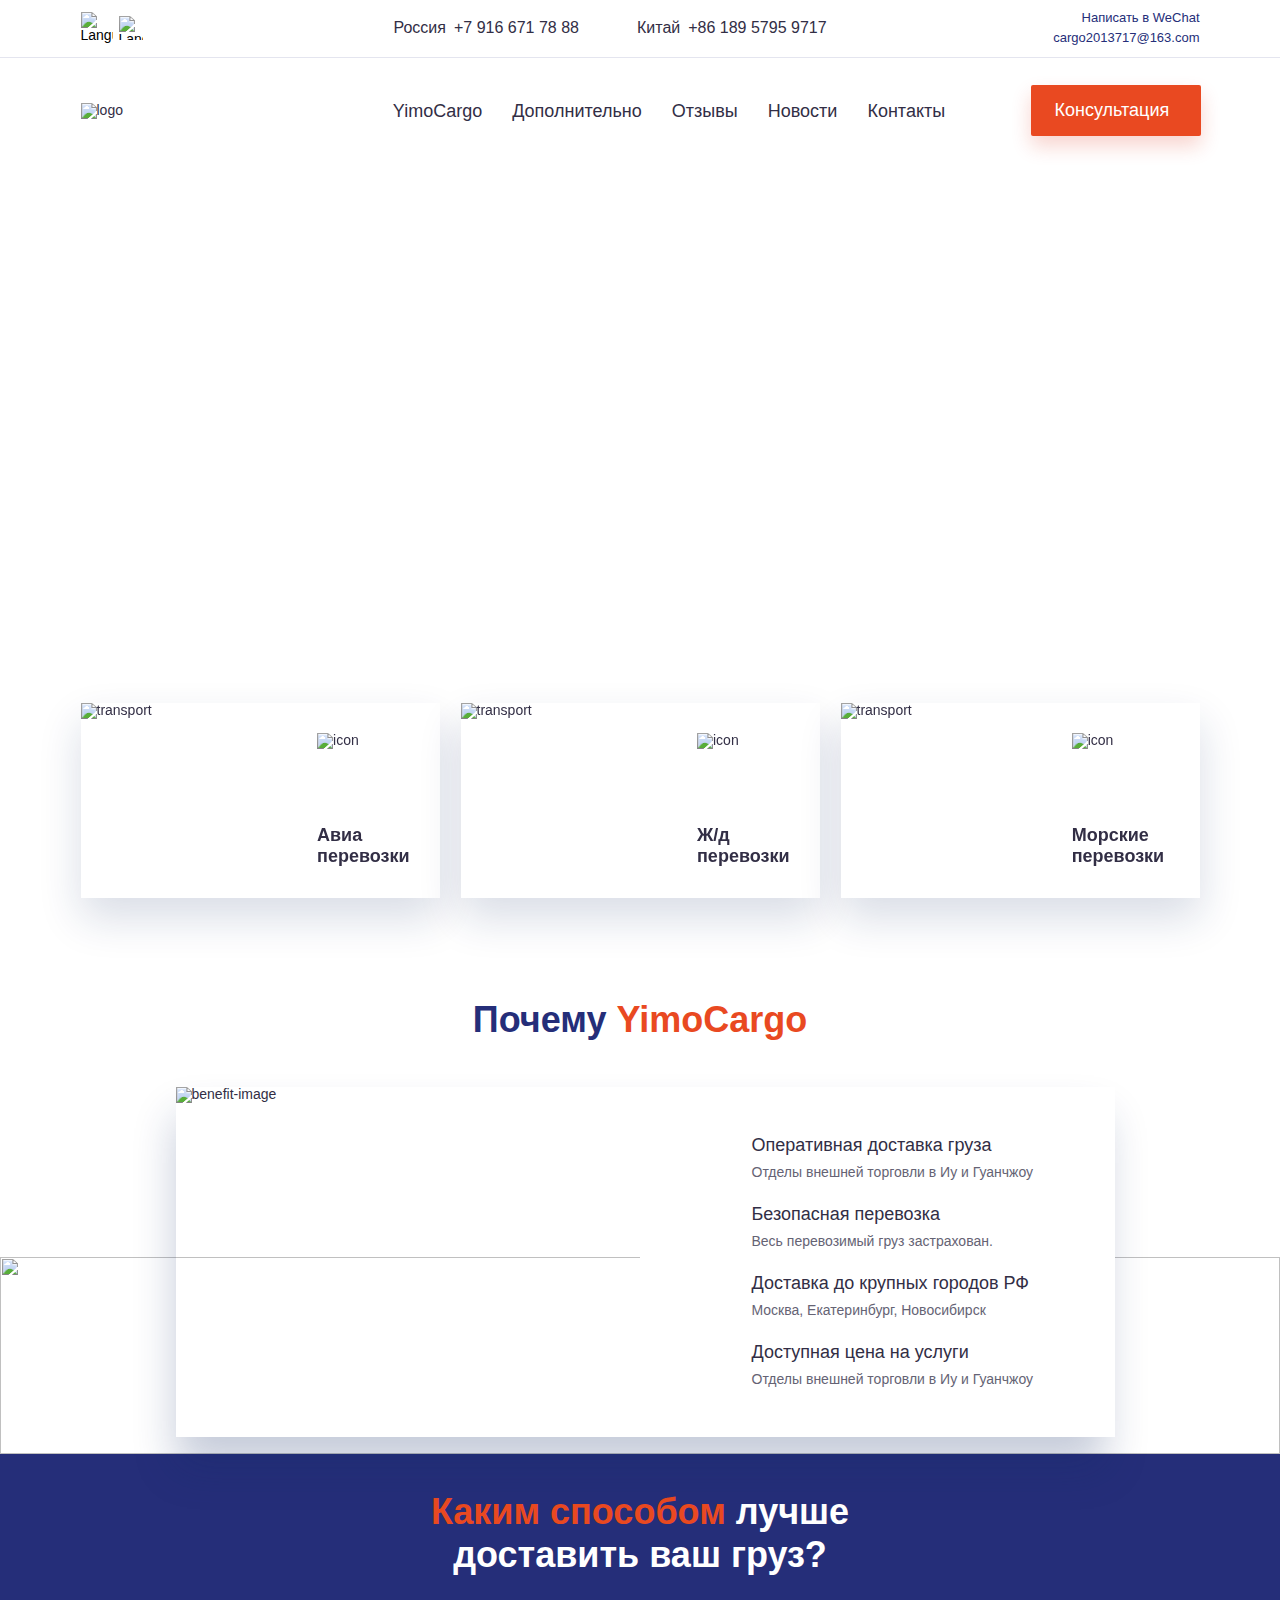
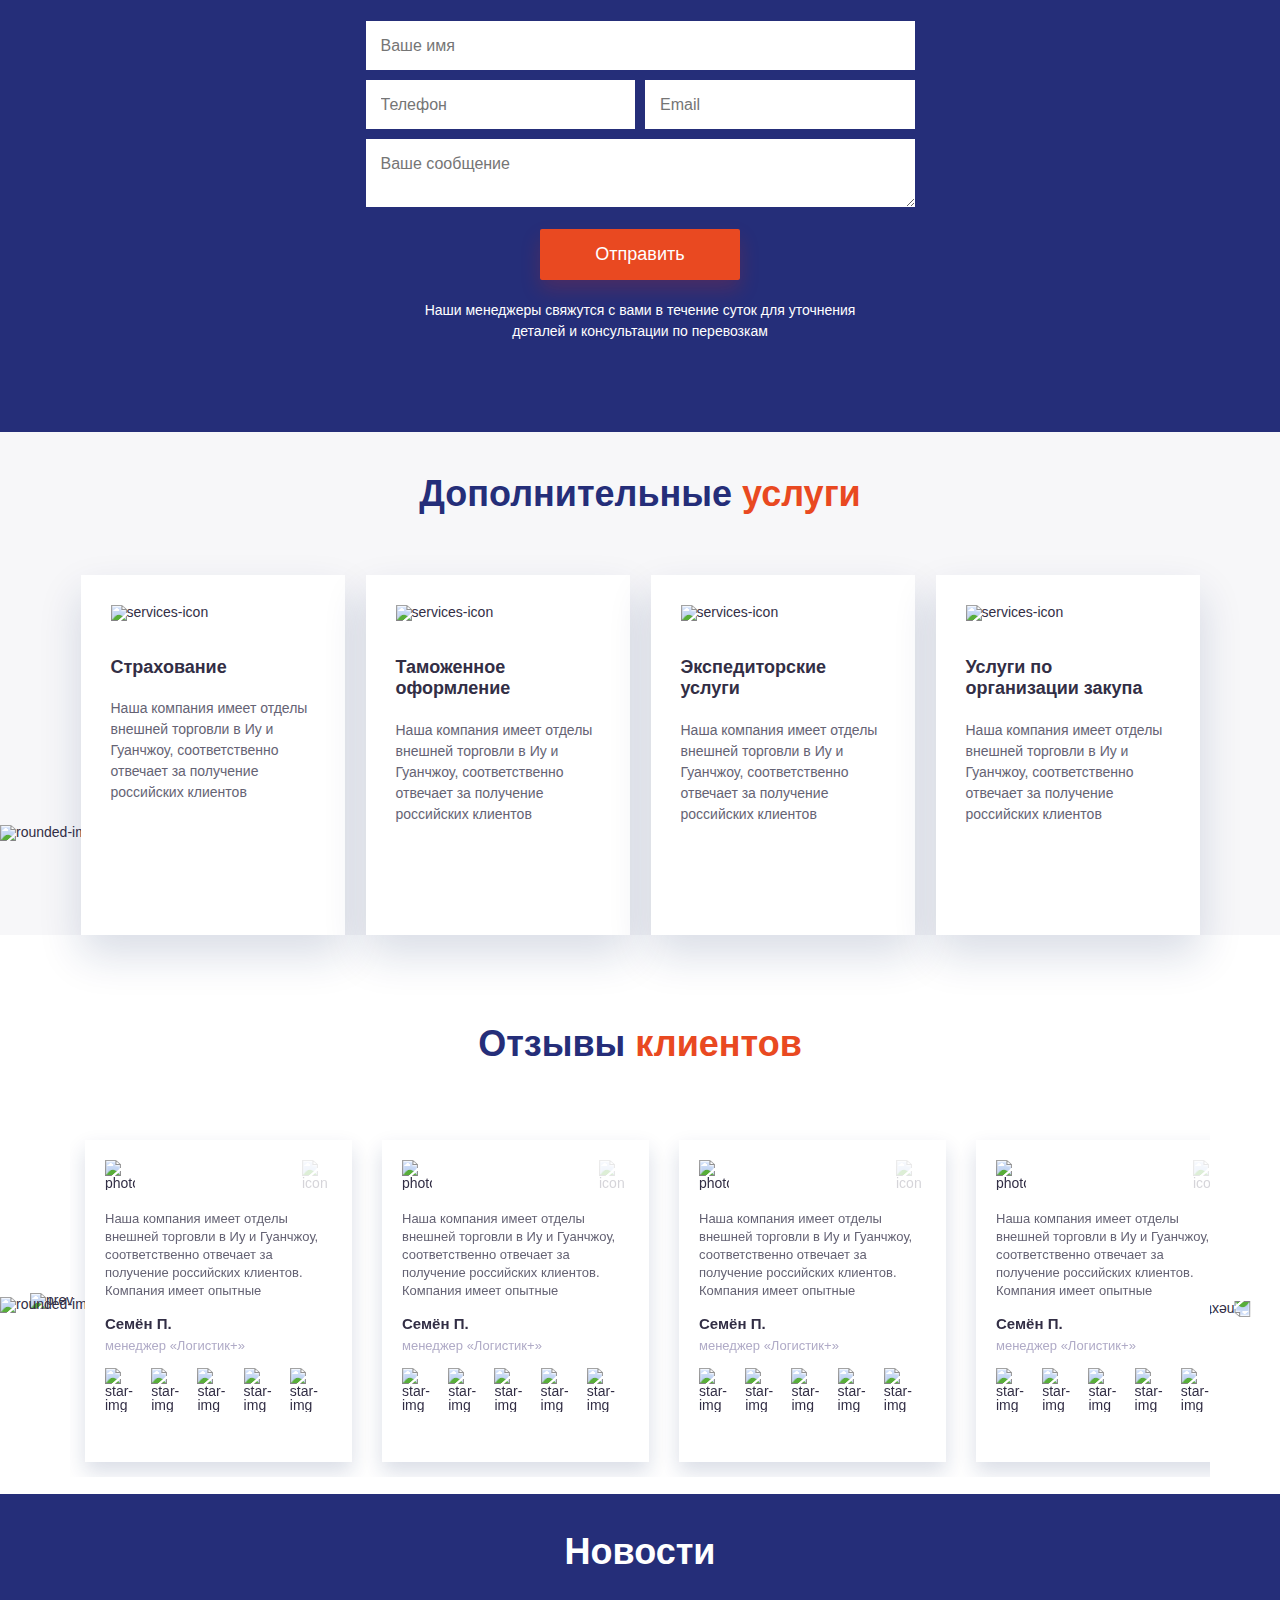
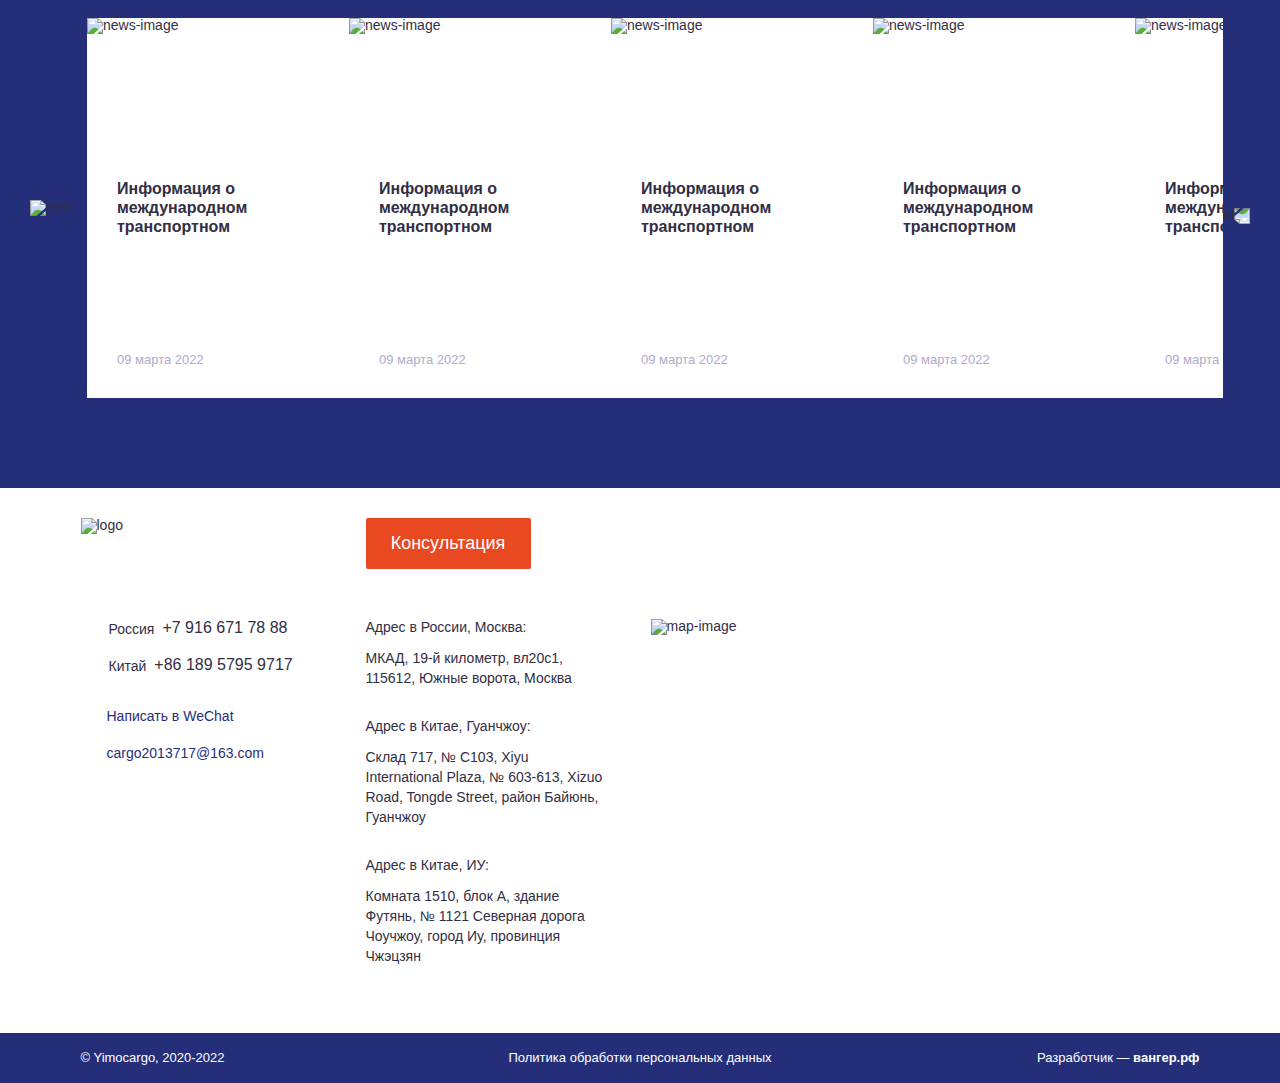
==== index.html @ d5c2e882 "structure" ====
<!DOCTYPE html>
<html lang="en">
 <head>
	<meta charset="UTF-8">
	<meta http-equiv="X-UA-Compatible" content="IE=edge">
	<meta name="viewport" content="width=device-width, initial-scale=1.0">
	<link rel="stylesheet" href="css/style.min.css?_v=20220323141257">
	<title>Главная</title>
</head>

<body>
	
	<div class="wrapper">
		  <header class="header" id="header">
    <div class="header__top">
      <div class="container">
        <div class="row align-items-center">
          <div class="col-lg-3 align-items-center">
            <div class="header__langs">
              <button class="header__lang active"><img src="img/header/russia.svg" alt="Language"></button>
              <button class="header__lang"><img src="img/header/china.svg" alt="Language"></button>
            </div>           
          </div>
          <div class="col-lg-6">
            <ul class="header__phone-list">
              <li class="header__phone-item">
                <div class="header__phone-title title_russia">Россия</div>
                <a href="tel:+79166717888" class="header__phone-link">+7 916 671 78 88</a>
              </li>
              <li class="header__phone-item">
                <div class="header__phone-title title_china">Китай</div>
                <a href="tel:+8618957959717" class="header__phone-link">+86 189 5795 9717</a>
              </li>
            </ul>
          </div>
          <div class="col-lg-3">
           <ul class="header__chat-list">
             <li class="header__chat-item wechat">
               <a href="#">Написать в WeChat</a>
             </li>
             <li class="header__chat-item mail">
              <a href="#">cargo2013717@163.com</a>
            </li>
           </ul>
          </div>
        </div>
      </div>
    </div> 
    <div class="header__bottom">
      <div class="container">
        <div class="row align-items-center">
          <div class="col-lg-3">
            <a href="#"><img src="img/header/Logo.svg" alt="logo"></a>
          </div>
          <div class="col-lg-7">
            <nav class="header__nav">
              <ul class="header__nav-list">
                <li class="header__nav-item">
                  <a href="#">YimoCargo</a>
                </li>
                <li class="header__nav-item">
                  <a href="#">Дополнительно</a>
                </li>
                <li class="header__nav-item">
                  <a href="#">Отзывы</a>
                </li>
                <li class="header__nav-item">
                  <a href="#">Новости</a>
                </li>
                <li class="header__nav-item">
                  <a href="#">Контакты</a>
                </li>
              </ul>
            </nav>
          </div>
          <div class="col-lg-2">            
            <button class="btn-reset btn header__btn" data-graph-path="modal-order">Консультация</button>
          </div>
        </div>
      </div>
    </div> 
  </header>

		<main>
			<!-- Intro -->
<section class="intro intro__slider" id="intro">
  <div class="swiper-wrapper">
    
    <div class="intro__slide swiper-slide"
      style="background: url('img/intro/intro-bg.png') no-repeat center center / cover;"><!-- SLIDE -->
      <div class="container">
        <div class="row">
          <div class="col-lg-8 offset-lg-1">
            <h1 class="intro__title">Международная компания Yimo</h1>
          </div>
        </div>
        <div class="row">
          <div class="col-lg-4 offset-lg-1">
            <ul class="intro__list">
              <li class="intro__item">
                Надёжная 100% доставка из Китая
              </li>
              <li class="intro__item">
                Планирование всех грузовых операций
              </li>
            </ul>
          </div>
          <div class="col-lg-4">
            <ul class="intro__list">
              <li class="intro__item">
                Логистика внутри
                Китая и России
              </li>
              <li class="intro__item">
                1000+ проверенных фабрик и поставщиков в КНР
              </li>
            </ul>
          </div>
        </div>      
      </div>
    </div><!-- /SLIDE -->

    <div class="intro__slide swiper-slide"
    style="background: url('img/intro/intro-bg.png') no-repeat center center / cover;"><!-- SLIDE -->
    <div class="container">
      <div class="row">
        <div class="col-lg-8 offset-lg-1">
          <h1 class="intro__title">Международная компания Yimo</h1>
        </div>
      </div>
      <div class="row">
        <div class="col-lg-4 offset-lg-1">
          <ul class="intro__list">
            <li class="intro__item">
              Надёжная 100% доставка из Китая
            </li>
            <li class="intro__item">
              Планирование всех грузовых операций
            </li>
          </ul>
        </div>
        <div class="col-lg-4">
          <ul class="intro__list">
            <li class="intro__item">
              Логистика внутри
              Китая и России
            </li>
            <li class="intro__item">
              1000+ проверенных фабрик и поставщиков в КНР
            </li>
          </ul>
        </div>
      </div>
    </div>    
  </div><!-- /SLIDE -->

  <div class="intro__slide swiper-slide"
  style="background: url('img/intro/intro-bg.png') no-repeat center center / cover;"><!-- SLIDE -->
  <div class="container">
    <div class="row">
      <div class="col-lg-8 offset-lg-1">
        <h1 class="intro__title">Международная компания Yimo</h1>
      </div>
    </div>
    <div class="row">
      <div class="col-lg-4 offset-lg-1">
        <ul class="intro__list">
          <li class="intro__item">
            Надёжная 100% доставка из Китая
          </li>
          <li class="intro__item">
            Планирование всех грузовых операций
          </li>
        </ul>
      </div>
      <div class="col-lg-4">
        <ul class="intro__list">
          <li class="intro__item">
            Логистика внутри
            Китая и России
          </li>
          <li class="intro__item">
            1000+ проверенных фабрик и поставщиков в КНР
          </li>
        </ul>
      </div>
    </div>
  </div>
</div><!-- /SLIDE -->

  </div>
  <div class="intro__pagination">
    <div class="container">
      <div class="row">
        <div class="col-lg-3 offset-lg-1">
          <div class="swiper-pagination"></div>
        </div>
      </div>
    </div>
  </div>
</section>
			<!-- Transport -->
<section class="transport" id="transport">
  <div class="container">
    <div class="row">
      <div class="col-lg-4">
        <div class="transport__card">
          <div class="transport__card-img"><picture><source srcset="img/transport/air1.webp" type="image/webp"><img src="img/transport/air1.png" alt="transport"></picture></div>
          <div class="transport__card-offer">
            <div class="transport__card-icon"><img src="img/transport/air.svg" alt="icon"></div>
            <h3 class="transport__card-title"> Авиа перевозки</h3>           
          </div>
        </div>
      </div>
      <div class="col-lg-4">
        <div class="transport__card">
          <div class="transport__card-img"><picture><source srcset="img/transport/train1.webp" type="image/webp"><img src="img/transport/train1.png" alt="transport"></picture></div>
          <div class="transport__card-offer">
            <div class="transport__card-icon"><img src="img/transport/train.svg" alt="icon"></div>
            <h3 class="transport__card-title"> Ж/д
              перевозки</h3>           
          </div>
        </div>
      </div>
      <div class="col-lg-4">
        <div class="transport__card">
          <div class="transport__card-img"><picture><source srcset="img/transport/ship1.webp" type="image/webp"><img src="img/transport/ship1.png" alt="transport"></picture></div>
          <div class="transport__card-offer">
            <div class="transport__card-icon"><img src="img/transport/ship.svg" alt="icon"></div>
            <h3 class="transport__card-title"> Морские
              перевозки</h3>           
          </div>
        </div>
      </div>
    </div>
  </div>
</section>
			<!-- Benefits -->
<section class="benefits" id="benefits">
  <div class="container">
    <div class="row text-center">
      <div class="col">
        <h2 class="benefits__title">Почему <span>YimoCargo</span></h2>
      </div>
    </div>
    <div class="row justify-content-center">
      <div class="col-lg-10">
        <div class="benefits__wrapper">
          <div class="row">
            <div class="col-lg-6"><picture><source srcset="img/benefits/benefit-image.webp" type="image/webp"><img src="img/benefits/benefit-image.png" alt="benefit-image"></picture></div>
            <div class="col-lg-6 bg-white">
              <ul class="benefits__list">
                <li class="benefits__item">
                  <div class="benefits__item-title">Оперативная доставка груза</div>
                  <div class="benefits__item-descr">Отделы внешней торговли в Иу и Гуанчжоу</div>
                </li>
                <li class="benefits__item">
                  <div class="benefits__item-title">Безопасная перевозка</div>
                  <div class="benefits__item-descr">Весь перевозимый груз застрахован.</div>
                </li>
                <li class="benefits__item">
                  <div class="benefits__item-title">Доставка до крупных городов РФ</div>
                  <div class="benefits__item-descr">Москва, Екатеринбург, Новосибирск</div>
                </li>
                 <li class="benefits__item">
                  <div class="benefits__item-title">Доступная цена на услуги</div>
                  <div class="benefits__item-descr">Отделы внешней торговли в Иу и Гуанчжоу</div>
                </li>
              </ul>
            </div>
          </div>
        </div>
      </div>
    </div>
  </div>
</section>
			<!-- Ways -->
<section class="ways" id="ways">
  <div class="container-fluid p-0">
    <div class="ways__bg-rounded"><picture><source srcset="img/ways/bg-rounded.webp" type="image/webp"><img src="img/ways/bg-rounded.png" alt=""></picture></div>
  </div>
  <div class="ways__wrapper">
    <div class="container">
      <div class="row justify-content-center text-center">
        <div class="col-lg-5">
          <h2 class="ways__title"><span>Каким способом </span>лучше
            доставить ваш груз?</h2>
        </div>
      </div>
      <div class="row justify-content-center">
        <div class="col-lg-6">
          <form class="ways__form">
            <div class="row">
              <div class="col-lg-12">
                <input type="text" placeholder="Ваше имя">
              </div>
            </div>
            <div class="row">
              <div class="col-lg-6 pr-5">
                <input type="tel" placeholder="Телефон">
              </div>
              <div class="col-lg-6 pl-5">
                <input type="email" placeholder="Email">
              </div>
            </div>
            <div class="row">
              <div class="col-12">
                <textarea name="ways__text" id="ways__text" cols="5" rows="2" placeholder="Ваше сообщение"></textarea>
              </div>
            </div>
            <div class="row justify-content-center text-center">
              <div class="col-lg-6">
                <button type="submit" class="btn ways__btn">Отправить</button>
              </div>
            </div>
            <div class="row justify-content-center text-center">
              <div class="col-lg-10">
                <p class="ways__text">
                  Наши менеджеры свяжутся с вами в течение суток
                  для уточнения деталей и консультации по перевозкам
                </p>
              </div>
            </div>
          </form>
        </div>
      </div>
    </div>
  </div>

</section>
			<!-- Services -->
<section class="services" id="services">
  <div class="container">
    <div class="row text-center">
      <div class="col-12">
        <h2 class="services__title">Дополнительные <span>услуги</span></h2>
      </div>
    </div>
    <div class="row services__cards">
      <div class="col-lg-3">
        <div class="services__item">
          <img src="img/services/serv-1.svg" alt="services-icon">
          <h3 class="services__item-title">Страхование</h3>
          <p class="services__item-text">Наша компания имеет отделы внешней торговли в Иу и Гуанчжоу, соответственно отвечает
            за получение российских клиентов</p>
        </div>
      </div>
      <div class="col-lg-3">
        <div class="services__item">
          <img src="img/services/serv-2.svg" alt="services-icon">
          <h3 class="services__item-title">Таможенное оформление</h3>
          <p class="services__item-text">Наша компания имеет отделы внешней торговли в Иу и Гуанчжоу, соответственно отвечает
            за получение российских клиентов</p>
        </div>
      </div>
      <div class="col-lg-3">
        <div class="services__item">
          <picture><source srcset="img/services/serv-3.webp" type="image/webp"><img src="img/services/serv-3.png" alt="services-icon"></picture>
          <h3 class="services__item-title">Экспедиторские услуги</h3>
          <p class="services__item-text">Наша компания имеет отделы внешней торговли в Иу и Гуанчжоу, соответственно отвечает
            за получение российских клиентов</p>
        </div>
      </div>
      <div class="col-lg-3">
        <div class="services__item">
          <img src="img/services/serv-4.svg" alt="services-icon">
          <h3 class="services__item-title">Услуги по организации закупа</h3>
          <p class="services__item-text">Наша компания имеет отделы внешней торговли в Иу и Гуанчжоу, соответственно отвечает
            за получение российских клиентов</p>
        </div>
      </div>
    </div>
  </div>
</section>
			<!-- Reviews -->
<section class="reviews" id="reviews">
  <div class="container-fluid p-0">
    <div class="reviews__bg-rounded"><picture><source srcset="img/reviews/bg-rounded.webp" type="image/webp"><img src="img/reviews/bg-rounded.png" alt="rounded-img"></picture></div>
  </div>
  <div class="reviews__wrapper">
    <div class="container">
      <div class="row justify-content-center text-center">
        <div class="col-12">
          <h2 class="reviews__title">Отзывы <span>клиентов</span></h2>
        </div>
      </div>
    </div>

    <!-- <div class="row"> -->
    <!-- <div class="col-lg-12"> -->
    <div class="reviews__slider-container">
      <div class="reviews__slider swiper">
        <div class="swiper-wrapper">
          <div class="reviews__slide-wrapper swiper-slide">
            <div class="reviews__slide">
              <!-- SLIDE -->
              <div class="reviews__person">
                <picture><source srcset="img/reviews/man.webp" type="image/webp"><img src="img/reviews/man.png" alt="photo"></picture>
                <img class="reviews__icon" src="img/reviews/reviews-icon.svg" alt="icon">
              </div>
              <p class="reviews__text">
                Наша компания имеет отделы внешней торговли в Иу и Гуанчжоу, соответственно отвечает за получение
                российских клиентов. Компания имеет опытные профессиональные команды, обладает сверхвысокой пропускной
                способностью для таможенной очистки, а также имеет офшорные склады в россии. наш отдел занимается
                планированием всего спектра грузовых решений, предоставление профессиональных экспедиторских
              </p>
              <div class="reviews__name">Семён П.</div>
              <div class="reviews__work">менеджер «Логистик+»</div>
              <div class="reviews__btn-wrapper">
                <div class="reviews__stars">
                  <div class="reviews__star"><img src="img/reviews/star.svg" alt="star-img"></div>
                  <div class="reviews__star"><img src="img/reviews/star.svg" alt="star-img"></div>
                  <div class="reviews__star"><img src="img/reviews/star.svg" alt="star-img"></div>
                  <div class="reviews__star"><img src="img/reviews/star.svg" alt="star-img"></div>
                  <div class="reviews__star"><img src="img/reviews/star.svg" alt="star-img"></div>
                </div>
                <a href="#" class="reviews__btn">Подробнее</a>
              </div>
            </div><!-- /SLIDE -->
          </div>
          <div class="reviews__slide-wrapper swiper-slide">
            <div class="reviews__slide">
              <!-- SLIDE -->
              <div class="reviews__person">
                <picture><source srcset="img/reviews/man.webp" type="image/webp"><img src="img/reviews/man.png" alt="photo"></picture>
                <img class="reviews__icon" src="img/reviews/reviews-icon.svg" alt="icon">
              </div>
              <p class="reviews__text">
                Наша компания имеет отделы внешней торговли в Иу и Гуанчжоу, соответственно отвечает за получение
                российских клиентов. Компания имеет опытные профессиональные команды, обладает сверхвысокой пропускной
                способностью для таможенной очистки, а также имеет офшорные склады в россии. наш отдел занимается
                планированием всего спектра грузовых решений, предоставление профессиональных экспедиторских
              </p>
              <div class="reviews__name">Семён П.</div>
              <div class="reviews__work">менеджер «Логистик+»</div>
              <div class="reviews__btn-wrapper">
                <div class="reviews__stars">
                  <div class="reviews__star"><img src="img/reviews/star.svg" alt="star-img"></div>
                  <div class="reviews__star"><img src="img/reviews/star.svg" alt="star-img"></div>
                  <div class="reviews__star"><img src="img/reviews/star.svg" alt="star-img"></div>
                  <div class="reviews__star"><img src="img/reviews/star.svg" alt="star-img"></div>
                  <div class="reviews__star"><img src="img/reviews/star.svg" alt="star-img"></div>
                </div>
                <a href="#" class="reviews__btn">Подробнее</a>
              </div>
            </div><!-- /SLIDE -->
          </div>
          <div class="reviews__slide-wrapper swiper-slide">
            <div class="reviews__slide">
              <!-- SLIDE -->
              <div class="reviews__person">
                <picture><source srcset="img/reviews/man.webp" type="image/webp"><img src="img/reviews/man.png" alt="photo"></picture>
                <img class="reviews__icon" src="img/reviews/reviews-icon.svg" alt="icon">
              </div>
              <p class="reviews__text">
                Наша компания имеет отделы внешней торговли в Иу и Гуанчжоу, соответственно отвечает за получение
                российских клиентов. Компания имеет опытные профессиональные команды, обладает сверхвысокой пропускной
                способностью для таможенной очистки, а также имеет офшорные склады в россии. наш отдел занимается
                планированием всего спектра грузовых решений, предоставление профессиональных экспедиторских
              </p>
              <div class="reviews__name">Семён П.</div>
              <div class="reviews__work">менеджер «Логистик+»</div>
              <div class="reviews__btn-wrapper">
                <div class="reviews__stars">
                  <div class="reviews__star"><img src="img/reviews/star.svg" alt="star-img"></div>
                  <div class="reviews__star"><img src="img/reviews/star.svg" alt="star-img"></div>
                  <div class="reviews__star"><img src="img/reviews/star.svg" alt="star-img"></div>
                  <div class="reviews__star"><img src="img/reviews/star.svg" alt="star-img"></div>
                  <div class="reviews__star"><img src="img/reviews/star.svg" alt="star-img"></div>
                </div>
                <a href="#" class="reviews__btn">Подробнее</a>
              </div>
            </div><!-- /SLIDE -->
          </div>
          <div class="reviews__slide-wrapper swiper-slide">
            <div class="reviews__slide ">
              <!-- SLIDE -->
              <div class="reviews__person">
                <picture><source srcset="img/reviews/man.webp" type="image/webp"><img src="img/reviews/man.png" alt="photo"></picture>
                <img class="reviews__icon" src="img/reviews/reviews-icon.svg" alt="icon">
              </div>
              <p class="reviews__text">
                Наша компания имеет отделы внешней торговли в Иу и Гуанчжоу, соответственно отвечает за получение
                российских клиентов. Компания имеет опытные профессиональные команды, обладает сверхвысокой пропускной
                способностью для таможенной очистки, а также имеет офшорные склады в россии. наш отдел занимается
                планированием всего спектра грузовых решений, предоставление профессиональных экспедиторских
              </p>
              <div class="reviews__name">Семён П.</div>
              <div class="reviews__work">менеджер «Логистик+»</div>
              <div class="reviews__btn-wrapper">
                <div class="reviews__stars">
                  <div class="reviews__star"><img src="img/reviews/star.svg" alt="star-img"></div>
                  <div class="reviews__star"><img src="img/reviews/star.svg" alt="star-img"></div>
                  <div class="reviews__star"><img src="img/reviews/star.svg" alt="star-img"></div>
                  <div class="reviews__star"><img src="img/reviews/star.svg" alt="star-img"></div>
                  <div class="reviews__star"><img src="img/reviews/star.svg" alt="star-img"></div>
                </div>
                <a href="#" class="reviews__btn">Подробнее</a>
              </div>
            </div><!-- /SLIDE -->
          </div>
          <div class="reviews__slide-wrapper swiper-slide">
            <div class="reviews__slide">
              <!-- SLIDE -->
              <div class="reviews__person">
                <picture><source srcset="img/reviews/man.webp" type="image/webp"><img src="img/reviews/man.png" alt="photo"></picture>
                <img class="reviews__icon" src="img/reviews/reviews-icon.svg" alt="icon">
              </div>
              <p class="reviews__text">
                Наша компания имеет отделы внешней торговли в Иу и Гуанчжоу, соответственно отвечает за получение
                российских клиентов. Компания имеет опытные профессиональные команды, обладает сверхвысокой пропускной
                способностью для таможенной очистки, а также имеет офшорные склады в россии. наш отдел занимается
                планированием всего спектра грузовых решений, предоставление профессиональных экспедиторских
              </p>
              <div class="reviews__name">Семён П.</div>
              <div class="reviews__work">менеджер «Логистик+»</div>
              <div class="reviews__btn-wrapper">
                <div class="reviews__stars">
                  <div class="reviews__star"><img src="img/reviews/star.svg" alt="star-img"></div>
                  <div class="reviews__star"><img src="img/reviews/star.svg" alt="star-img"></div>
                  <div class="reviews__star"><img src="img/reviews/star.svg" alt="star-img"></div>
                  <div class="reviews__star"><img src="img/reviews/star.svg" alt="star-img"></div>
                  <div class="reviews__star"><img src="img/reviews/star.svg" alt="star-img"></div>
                </div>
                <a href="#" class="reviews__btn">Подробнее</a>
              </div>
            </div><!-- /SLIDE -->
          </div>
          <div class="reviews__slide-wrapper swiper-slide">
            <div class="reviews__slide">
              <!-- SLIDE -->
              <div class="reviews__person">
                <picture><source srcset="img/reviews/man.webp" type="image/webp"><img src="img/reviews/man.png" alt="photo"></picture>
                <img class="reviews__icon" src="img/reviews/reviews-icon.svg" alt="icon">
              </div>
              <p class="reviews__text">
                Наша компания имеет отделы внешней торговли в Иу и Гуанчжоу, соответственно отвечает за получение
                российских клиентов. Компания имеет опытные профессиональные команды, обладает сверхвысокой пропускной
                способностью для таможенной очистки, а также имеет офшорные склады в россии. наш отдел занимается
                планированием всего спектра грузовых решений, предоставление профессиональных экспедиторских
              </p>
              <div class="reviews__name">Семён П.</div>
              <div class="reviews__work">менеджер «Логистик+»</div>
              <div class="reviews__btn-wrapper">
                <div class="reviews__stars">
                  <div class="reviews__star"><img src="img/reviews/star.svg" alt="star-img"></div>
                  <div class="reviews__star"><img src="img/reviews/star.svg" alt="star-img"></div>
                  <div class="reviews__star"><img src="img/reviews/star.svg" alt="star-img"></div>
                  <div class="reviews__star"><img src="img/reviews/star.svg" alt="star-img"></div>
                  <div class="reviews__star"><img src="img/reviews/star.svg" alt="star-img"></div>
                </div>
                <a href="#" class="reviews__btn">Подробнее</a>
              </div>
            </div><!-- /SLIDE -->
          </div>
        </div>
      </div>
      <div class="reviews-button-prev reviews__btn-nav"><img src="img/reviews/btn-prev.svg" alt="prev"></div>
      <div class="reviews-button-next reviews__btn-nav"><img src="img/reviews/btn-prev.svg" alt="next"></div>
    </div>
    <!-- </div> -->
    <!-- </div> -->
  </div><!-- reviews__wrapper-->
</section>
			<!-- News -->
<div class="news" id="news">
  <div class="container-fluid p-0">
    <div class="news__bg-rounded"><picture><source srcset="img/ways/bg-rounded.webp" type="image/webp"><img src="img/ways/bg-rounded.png" alt="rounded-img"></picture></div>
  </div>
  <div class="news__wrapper">
    <div class="container">
      <div class="row justify-content-center text-center">
        <div class="col-12">
          <h2 class="news__title">Новости</h2>
        </div>
      </div>
    </div>

    <!-- SLIDER-NEWS -->
    <div class="news__slider-container">
      <div class="news__slider swiper">
        <div class="swiper-wrapper">

          <div class="news__slide swiper-slide">
            <!-- SLIDE -->
            <div class="news__slide-img">
              <picture><source srcset="img/news/news-image.webp" type="image/webp"><img src="img/news/news-image.jpg" alt="news-image"></picture>
            </div>
            <div class="news__slide-offer">
              <div class="news__slide-title">
                Информация о международном транспортном
              </div>
              <p class="news__slide-text">
                Наша компания имеет отделы внешней торговли в Иу и Гуанчжоу, соответственно отвечает за получение
                российских клиентов
              </p>
              <div class="news__slide-inner">
                <div class="news__slide-date">09 марта 2022</div>
                <a class="news__slide-link" href="#">Читать далее >></a>
              </div>
            </div>
          </div><!-- /SLIDE -->
          <div class="news__slide swiper-slide">
            <!-- SLIDE -->
            <div class="news__slide-img">
              <picture><source srcset="img/news/news-image.webp" type="image/webp"><img src="img/news/news-image.jpg" alt="news-image"></picture>
            </div>
            <div class="news__slide-offer">
              <div class="news__slide-title">
                Информация о международном транспортном
              </div>
              <p class="news__slide-text">
                Наша компания имеет отделы внешней торговли в Иу и Гуанчжоу, соответственно отвечает за получение
                российских клиентов
              </p>
              <div class="news__slide-inner">
                <div class="news__slide-date">09 марта 2022</div>
                <a class="news__slide-link" href="#">Читать далее >></a>
              </div>
            </div>
          </div><!-- /SLIDE -->
          <div class="news__slide swiper-slide">
            <!-- SLIDE -->
            <div class="news__slide-img">
              <picture><source srcset="img/news/news-image.webp" type="image/webp"><img src="img/news/news-image.jpg" alt="news-image"></picture>
            </div>
            <div class="news__slide-offer">
              <div class="news__slide-title">
                Информация о международном транспортном
              </div>
              <p class="news__slide-text">
                Наша компания имеет отделы внешней торговли в Иу и Гуанчжоу, соответственно отвечает за получение
                российских клиентов
              </p>
              <div class="news__slide-inner">
                <div class="news__slide-date">09 марта 2022</div>
                <a class="news__slide-link" href="#">Читать далее >></a>
              </div>
            </div>
          </div><!-- /SLIDE -->
          <div class="news__slide swiper-slide">
            <!-- SLIDE -->
            <div class="news__slide-img">
              <picture><source srcset="img/news/news-image.webp" type="image/webp"><img src="img/news/news-image.jpg" alt="news-image"></picture>
            </div>
            <div class="news__slide-offer">
              <div class="news__slide-title">
                Информация о международном транспортном
              </div>
              <p class="news__slide-text">
                Наша компания имеет отделы внешней торговли в Иу и Гуанчжоу, соответственно отвечает за получение
                российских клиентов
              </p>
              <div class="news__slide-inner">
                <div class="news__slide-date">09 марта 2022</div>
                <a class="news__slide-link" href="#">Читать далее >></a>
              </div>
            </div>
          </div><!-- /SLIDE -->
          <div class="news__slide swiper-slide">
            <!-- SLIDE -->
            <div class="news__slide-img">
              <picture><source srcset="img/news/news-image.webp" type="image/webp"><img src="img/news/news-image.jpg" alt="news-image"></picture>
            </div>
            <div class="news__slide-offer">
              <div class="news__slide-title">
                Информация о международном транспортном
              </div>
              <p class="news__slide-text">
                Наша компания имеет отделы внешней торговли в Иу и Гуанчжоу, соответственно отвечает за получение
                российских клиентов
              </p>
              <div class="news__slide-inner">
                <div class="news__slide-date">09 марта 2022</div>
                <a class="news__slide-link" href="#">Читать далее >></a>
              </div>
            </div>
          </div><!-- /SLIDE -->
        </div>
      </div>
      <div class="news-button-next news__btn-nav"><img src="img/news/arrow-left.svg" alt="prev"></div>
      <div class="news-button-prev news__btn-nav"><img src="img/news/arrow-left.svg" alt="next"></div>
    </div>
  </div>
</div>
			<!-- Contacts -->
<section class="contacts" id="contacts">
  <div class="container">
    <div class="contacts__top">
      <div class="row">
        <div class="col-lg-3">
          <a href="#"><img src="img/header/Logo.svg" alt="logo"></a>
        </div>
        <div class="col-lg-9">         
          <button class="btn-reset btn contacts__btn" data-graph-path="modal-order">Консультация</button>
        </div>
      </div>
    </div>
    <div class="contacts__bottom">
      <div class="row">
        <div class="col-lg-3">
          <ul class="contacts__phone-list">
            <li class="contacts__phone-item">
              <div class="contacts__phone-title title_russia">Россия</div>
              <a href="tel:+79166717888" class="contacts__phone-link">+7 916 671 78 88</a>
            </li>
            <li class="contacts__phone-item">
              <div class="contacts__phone-title title_china">Китай</div>
              <a href="tel:+8618957959717" class="contacts__phone-link">+86 189 5795 9717</a>
            </li>
          </ul>
          <ul class="contacts__chat-list">
            <li class="contacts__chat-item wechat">
              <a href="#">Написать в WeChat</a>
            </li>
            <li class="contacts__chat-item mail">
             <a href="#">cargo2013717@163.com</a>
           </li>
          </ul>
        </div>
        <div class="col-lg-3">
          <ul class="contacts__adress-list">
            <li class="contacts__adress-item">
              <div class="contacts__adress-title">
                Адрес в России, Москва:
              </div>
              <p class="contacts__adress-text">
                МКАД, 19-й километр, вл20с1, 115612, Южные ворота, Москва
              </p>
            </li>
            <li class="contacts__adress-item">
              <div class="contacts__adress-title">
                Адрес в Китае, Гуанчжоу:
              </div>
              <p class="contacts__adress-text">
                Склад 717, № C103, Xiyu International Plaza, № 603-613, Xizuo Road, Tongde Street, район Байюнь, Гуанчжоу
              </p>
            </li>
            <li class="contacts__adress-item">
              <div class="contacts__adress-title">
                Адрес в Китае, ИУ:
              </div>
              <p class="contacts__adress-text">
                Комната 1510, блок А, здание Футянь, № 1121 Северная дорога Чоучжоу, город Иу, провинция Чжэцзян
              </p>
            </li>
          </ul>
        </div>
        <div class="col-lg-6">
          <picture><source srcset="img/contacts/map-img.webp" type="image/webp"><img src="img/contacts/map-img.png" alt="map-image" class="contacts__map"></picture>
        </div>
      </div>
    </div>
  </div>
</section>
		</main>
		<!-- Footer -->
<footer class="footer" id="footer">
  <div class="container">
    <div class="row">
      <div class="col-lg-3">
        <div class="footer__copyright">
          © Yimocargo, 2020-2022
        </div>
      </div>
      <div class="col-lg-6 text-center">
        <div class="footer__politics">Политика обработки персональных данных</div>
      </div>
      <div class="col-lg-3 text-end">
        <div class="footer__develop">Разработчик — <span>вангер.рф</span></div>
      </div>
    </div>
  </div>
</footer>
		<!-- Modal -->
<div class="graph-modal">
  <div class="graph-modal__container" role="dialog" aria-modal="true" data-graph-target="modal-order">
    <button class="btn-reset graph-modal__close" aria-label="Закрыть модальное окно"></button>
    <div class="graph-modal__content">
      <div class="graph-modal__title">
        Оставить заявку
      </div>
      <div class="graph-modal__input-wrapper name">
        <label for="modal-name">Ваше имя</label>
        <input type="text" id="modal-name">
      </div>
      <div class="graph-modal__input-wrapper phone">
        <label for="modal-phone">Ваш номер телефона</label>
        <input type="number" id="modal-phone">
      </div>
      <div class="graph-modal__input-wrapper email">
        <label for="modal-mail">Ваш e-mail</label>
        <input type="email" id="modal-mail">
      </div>   
       <div class="graph-modal__input-wrapper">
        <label for="modal__textarea">Комментарий</label>
         <textarea name="graph-textarea" id="modal__textarea" cols="30" rows="4" placeholder="Укажите здесь информацию о желаемой дате и времени звонка"></textarea>
       </div>
      <button class="graph-modal__btn btn btn_graph">Отправить заявку</button>     
    </div>
  </div>
</div>
	</div>

	<script src="js/app.min.js?_v=20220323141257"></script>
</body>

</html>
---- css/style.min.css ----
@charset "UTF-8";@font-face{font-family:swiper-icons;src:url("data:application/font-woff;charset=utf-8;base64, [base64]//wADZ2x5ZgAAAywAAADMAAAD2MHtryVoZWFkAAABbAAAADAAAAA2E2+eoWhoZWEAAAGcAAAAHwAAACQC9gDzaG10eAAAAigAAAAZAAAArgJkABFsb2NhAAAC0AAAAFoAAABaFQAUGG1heHAAAAG8AAAAHwAAACAAcABAbmFtZQAAA/gAAAE5AAACXvFdBwlwb3N0AAAFNAAAAGIAAACE5s74hXjaY2BkYGAAYpf5Hu/j+W2+MnAzMYDAzaX6QjD6/4//Bxj5GA8AuRwMYGkAPywL13jaY2BkYGA88P8Agx4j+/8fQDYfA1AEBWgDAIB2BOoAeNpjYGRgYNBh4GdgYgABEMnIABJzYNADCQAACWgAsQB42mNgYfzCOIGBlYGB0YcxjYGBwR1Kf2WQZGhhYGBiYGVmgAFGBiQQkOaawtDAoMBQxXjg/wEGPcYDDA4wNUA2CCgwsAAAO4EL6gAAeNpj2M0gyAACqxgGNWBkZ2D4/wMA+xkDdgAAAHjaY2BgYGaAYBkGRgYQiAHyGMF8FgYHIM3DwMHABGQrMOgyWDLEM1T9/w8UBfEMgLzE////P/5//f/V/xv+r4eaAAeMbAxwIUYmIMHEgKYAYjUcsDAwsLKxc3BycfPw8jEQA/[base64]/uznmfPFBNODM2K7MTQ45YEAZqGP81AmGGcF3iPqOop0r1SPTaTbVkfUe4HXj97wYE+yNwWYxwWu4v1ugWHgo3S1XdZEVqWM7ET0cfnLGxWfkgR42o2PvWrDMBSFj/IHLaF0zKjRgdiVMwScNRAoWUoH78Y2icB/yIY09An6AH2Bdu/UB+yxopYshQiEvnvu0dURgDt8QeC8PDw7Fpji3fEA4z/PEJ6YOB5hKh4dj3EvXhxPqH/SKUY3rJ7srZ4FZnh1PMAtPhwP6fl2PMJMPDgeQ4rY8YT6Gzao0eAEA409DuggmTnFnOcSCiEiLMgxCiTI6Cq5DZUd3Qmp10vO0LaLTd2cjN4fOumlc7lUYbSQcZFkutRG7g6JKZKy0RmdLY680CDnEJ+UMkpFFe1RN7nxdVpXrC4aTtnaurOnYercZg2YVmLN/d/gczfEimrE/fs/bOuq29Zmn8tloORaXgZgGa78yO9/cnXm2BpaGvq25Dv9S4E9+5SIc9PqupJKhYFSSl47+Qcr1mYNAAAAeNptw0cKwkAAAMDZJA8Q7OUJvkLsPfZ6zFVERPy8qHh2YER+3i/BP83vIBLLySsoKimrqKqpa2hp6+jq6RsYGhmbmJqZSy0sraxtbO3sHRydnEMU4uR6yx7JJXveP7WrDycAAAAAAAH//wACeNpjYGRgYOABYhkgZgJCZgZNBkYGLQZtIJsFLMYAAAw3ALgAeNolizEKgDAQBCchRbC2sFER0YD6qVQiBCv/H9ezGI6Z5XBAw8CBK/m5iQQVauVbXLnOrMZv2oLdKFa8Pjuru2hJzGabmOSLzNMzvutpB3N42mNgZGBg4GKQYzBhYMxJLMlj4GBgAYow/P/PAJJhLM6sSoWKfWCAAwDAjgbRAAB42mNgYGBkAIIbCZo5IPrmUn0hGA0AO8EFTQAA");font-weight:400;font-style:normal}:root{--swiper-theme-color:#007aff}.swiper{margin-left:auto;margin-right:auto;position:relative;overflow:hidden;list-style:none;padding:0;z-index:1}.swiper-vertical>.swiper-wrapper{-webkit-box-orient:vertical;-webkit-box-direction:normal;-ms-flex-direction:column;flex-direction:column}.swiper-wrapper{position:relative;width:100%;height:100%;z-index:1;display:-webkit-box;display:-ms-flexbox;display:flex;-webkit-transition-property:-webkit-transform;transition-property:-webkit-transform;-o-transition-property:transform;transition-property:transform;transition-property:transform,-webkit-transform;-webkit-box-sizing:content-box;box-sizing:content-box}.swiper-android .swiper-slide,.swiper-wrapper{-webkit-transform:translate3d(0,0,0);transform:translate3d(0,0,0)}.swiper-pointer-events{-ms-touch-action:pan-y;touch-action:pan-y}.swiper-pointer-events.swiper-vertical{-ms-touch-action:pan-x;touch-action:pan-x}.swiper-slide{-ms-flex-negative:0;flex-shrink:0;width:100%;height:100%;position:relative;-webkit-transition-property:-webkit-transform;transition-property:-webkit-transform;-o-transition-property:transform;transition-property:transform;transition-property:transform,-webkit-transform}.swiper-slide-invisible-blank{visibility:hidden}.swiper-autoheight,.swiper-autoheight .swiper-slide{height:auto}.swiper-autoheight .swiper-wrapper{-webkit-box-align:start;-ms-flex-align:start;align-items:flex-start;-webkit-transition-property:height,-webkit-transform;transition-property:height,-webkit-transform;-o-transition-property:transform,height;transition-property:transform,height;transition-property:transform,height,-webkit-transform}.swiper-backface-hidden .swiper-slide{-webkit-transform:translateZ(0);transform:translateZ(0);-webkit-backface-visibility:hidden;backface-visibility:hidden}.swiper-3d,.swiper-3d.swiper-css-mode .swiper-wrapper{-webkit-perspective:1200px;perspective:1200px}.swiper-3d .swiper-cube-shadow,.swiper-3d .swiper-slide,.swiper-3d .swiper-slide-shadow,.swiper-3d .swiper-slide-shadow-bottom,.swiper-3d .swiper-slide-shadow-left,.swiper-3d .swiper-slide-shadow-right,.swiper-3d .swiper-slide-shadow-top,.swiper-3d .swiper-wrapper{-webkit-transform-style:preserve-3d;transform-style:preserve-3d}.swiper-3d .swiper-slide-shadow,.swiper-3d .swiper-slide-shadow-bottom,.swiper-3d .swiper-slide-shadow-left,.swiper-3d .swiper-slide-shadow-right,.swiper-3d .swiper-slide-shadow-top{position:absolute;left:0;top:0;width:100%;height:100%;pointer-events:none;z-index:10}.swiper-3d .swiper-slide-shadow{background:rgba(0,0,0,.15)}.swiper-3d .swiper-slide-shadow-left{background-image:-webkit-gradient(linear,right top,left top,from(rgba(0,0,0,.5)),to(rgba(0,0,0,0)));background-image:-o-linear-gradient(right,rgba(0,0,0,.5),rgba(0,0,0,0));background-image:linear-gradient(to left,rgba(0,0,0,.5),rgba(0,0,0,0))}.swiper-3d .swiper-slide-shadow-right{background-image:-webkit-gradient(linear,left top,right top,from(rgba(0,0,0,.5)),to(rgba(0,0,0,0)));background-image:-o-linear-gradient(left,rgba(0,0,0,.5),rgba(0,0,0,0));background-image:linear-gradient(to right,rgba(0,0,0,.5),rgba(0,0,0,0))}.swiper-3d .swiper-slide-shadow-top{background-image:-webkit-gradient(linear,left bottom,left top,from(rgba(0,0,0,.5)),to(rgba(0,0,0,0)));background-image:-o-linear-gradient(bottom,rgba(0,0,0,.5),rgba(0,0,0,0));background-image:linear-gradient(to top,rgba(0,0,0,.5),rgba(0,0,0,0))}.swiper-3d .swiper-slide-shadow-bottom{background-image:-webkit-gradient(linear,left top,left bottom,from(rgba(0,0,0,.5)),to(rgba(0,0,0,0)));background-image:-o-linear-gradient(top,rgba(0,0,0,.5),rgba(0,0,0,0));background-image:linear-gradient(to bottom,rgba(0,0,0,.5),rgba(0,0,0,0))}.swiper-css-mode>.swiper-wrapper{overflow:auto;scrollbar-width:none;-ms-overflow-style:none}.swiper-css-mode>.swiper-wrapper::-webkit-scrollbar{display:none}.swiper-css-mode>.swiper-wrapper>.swiper-slide{scroll-snap-align:start start}.swiper-horizontal.swiper-css-mode>.swiper-wrapper{-ms-scroll-snap-type:x mandatory;scroll-snap-type:x mandatory}.swiper-vertical.swiper-css-mode>.swiper-wrapper{-ms-scroll-snap-type:y mandatory;scroll-snap-type:y mandatory}.swiper-centered>.swiper-wrapper::before{content:"";-ms-flex-negative:0;flex-shrink:0;-webkit-box-ordinal-group:10000;-ms-flex-order:9999;order:9999}.swiper-centered.swiper-horizontal>.swiper-wrapper>.swiper-slide:first-child{-webkit-margin-start:var(--swiper-centered-offset-before);margin-inline-start:var(--swiper-centered-offset-before)}.swiper-centered.swiper-horizontal>.swiper-wrapper::before{height:100%;min-height:1px;width:var(--swiper-centered-offset-after)}.swiper-centered.swiper-vertical>.swiper-wrapper>.swiper-slide:first-child{-webkit-margin-before:var(--swiper-centered-offset-before);margin-block-start:var(--swiper-centered-offset-before)}.swiper-centered.swiper-vertical>.swiper-wrapper::before{width:100%;min-width:1px;height:var(--swiper-centered-offset-after)}.swiper-centered>.swiper-wrapper>.swiper-slide{scroll-snap-align:center center}.swiper-virtual .swiper-slide{-webkit-backface-visibility:hidden;-webkit-transform:translateZ(0);transform:translateZ(0)}.swiper-virtual.swiper-css-mode .swiper-wrapper::after{content:"";position:absolute;left:0;top:0;pointer-events:none}.swiper-virtual.swiper-css-mode.swiper-horizontal .swiper-wrapper::after{height:1px;width:var(--swiper-virtual-size)}.swiper-virtual.swiper-css-mode.swiper-vertical .swiper-wrapper::after{width:1px;height:var(--swiper-virtual-size)}:root{--swiper-navigation-size:44px}.swiper-button-next,.swiper-button-prev{position:absolute;top:50%;width:calc(var(--swiper-navigation-size)/ 44 * 27);height:var(--swiper-navigation-size);margin-top:calc(0px - var(--swiper-navigation-size)/ 2);z-index:10;cursor:pointer;display:-webkit-box;display:-ms-flexbox;display:flex;-webkit-box-align:center;-ms-flex-align:center;align-items:center;-webkit-box-pack:center;-ms-flex-pack:center;justify-content:center;color:var(--swiper-navigation-color,var(--swiper-theme-color))}.swiper-button-next.swiper-button-disabled,.swiper-button-prev.swiper-button-disabled{opacity:.35;cursor:auto;pointer-events:none}.swiper-button-next:after,.swiper-button-prev:after{font-family:swiper-icons;font-size:var(--swiper-navigation-size);text-transform:none!important;letter-spacing:0;text-transform:none;font-variant:initial;line-height:1}.swiper-button-prev,.swiper-rtl .swiper-button-next{left:10px;right:auto}.swiper-button-prev:after,.swiper-rtl .swiper-button-next:after{content:"prev"}.swiper-button-next,.swiper-rtl .swiper-button-prev{right:10px;left:auto}.swiper-button-next:after,.swiper-rtl .swiper-button-prev:after{content:"next"}.swiper-button-lock{display:none}.swiper-pagination{position:absolute;text-align:center;-webkit-transition:.3s opacity;-o-transition:.3s opacity;transition:.3s opacity;-webkit-transform:translate3d(0,0,0);transform:translate3d(0,0,0);z-index:10}.swiper-pagination.swiper-pagination-hidden{opacity:0}.swiper-horizontal>.swiper-pagination-bullets,.swiper-pagination-bullets.swiper-pagination-horizontal,.swiper-pagination-custom,.swiper-pagination-fraction{bottom:10px;left:0;width:100%}.swiper-pagination-bullets-dynamic{overflow:hidden;font-size:0}.swiper-pagination-bullets-dynamic .swiper-pagination-bullet{-webkit-transform:scale(.33);-ms-transform:scale(.33);transform:scale(.33);position:relative}.swiper-pagination-bullets-dynamic .swiper-pagination-bullet-active{-webkit-transform:scale(1);-ms-transform:scale(1);transform:scale(1)}.swiper-pagination-bullets-dynamic .swiper-pagination-bullet-active-main{-webkit-transform:scale(1);-ms-transform:scale(1);transform:scale(1)}.swiper-pagination-bullets-dynamic .swiper-pagination-bullet-active-prev{-webkit-transform:scale(.66);-ms-transform:scale(.66);transform:scale(.66)}.swiper-pagination-bullets-dynamic .swiper-pagination-bullet-active-prev-prev{-webkit-transform:scale(.33);-ms-transform:scale(.33);transform:scale(.33)}.swiper-pagination-bullets-dynamic .swiper-pagination-bullet-active-next{-webkit-transform:scale(.66);-ms-transform:scale(.66);transform:scale(.66)}.swiper-pagination-bullets-dynamic .swiper-pagination-bullet-active-next-next{-webkit-transform:scale(.33);-ms-transform:scale(.33);transform:scale(.33)}.swiper-pagination-bullet{width:var(--swiper-pagination-bullet-width,var(--swiper-pagination-bullet-size,8px));height:var(--swiper-pagination-bullet-height,var(--swiper-pagination-bullet-size,8px));display:inline-block;border-radius:50%;background:var(--swiper-pagination-bullet-inactive-color,#000);opacity:var(--swiper-pagination-bullet-inactive-opacity,.2)}button.swiper-pagination-bullet{border:none;margin:0;padding:0;-webkit-box-shadow:none;box-shadow:none;-webkit-appearance:none;-moz-appearance:none;appearance:none}.swiper-pagination-clickable .swiper-pagination-bullet{cursor:pointer}.swiper-pagination-bullet:only-child{display:none!important}.swiper-pagination-bullet-active{opacity:var(--swiper-pagination-bullet-opacity,1);background:var(--swiper-pagination-color,var(--swiper-theme-color))}.swiper-pagination-vertical.swiper-pagination-bullets,.swiper-vertical>.swiper-pagination-bullets{right:10px;top:50%;-webkit-transform:translate3d(0,-50%,0);transform:translate3d(0,-50%,0)}.swiper-pagination-vertical.swiper-pagination-bullets .swiper-pagination-bullet,.swiper-vertical>.swiper-pagination-bullets .swiper-pagination-bullet{margin:var(--swiper-pagination-bullet-vertical-gap,6px) 0;display:block}.swiper-pagination-vertical.swiper-pagination-bullets.swiper-pagination-bullets-dynamic,.swiper-vertical>.swiper-pagination-bullets.swiper-pagination-bullets-dynamic{top:50%;-webkit-transform:translateY(-50%);-ms-transform:translateY(-50%);transform:translateY(-50%);width:8px}.swiper-pagination-vertical.swiper-pagination-bullets.swiper-pagination-bullets-dynamic .swiper-pagination-bullet,.swiper-vertical>.swiper-pagination-bullets.swiper-pagination-bullets-dynamic .swiper-pagination-bullet{display:inline-block;-webkit-transition:.2s top,.2s -webkit-transform;transition:.2s top,.2s -webkit-transform;-o-transition:.2s transform,.2s top;transition:.2s transform,.2s top;transition:.2s transform,.2s top,.2s -webkit-transform}.swiper-horizontal>.swiper-pagination-bullets .swiper-pagination-bullet,.swiper-pagination-horizontal.swiper-pagination-bullets .swiper-pagination-bullet{margin:0 var(--swiper-pagination-bullet-horizontal-gap,4px)}.swiper-horizontal>.swiper-pagination-bullets.swiper-pagination-bullets-dynamic,.swiper-pagination-horizontal.swiper-pagination-bullets.swiper-pagination-bullets-dynamic{left:50%;-webkit-transform:translateX(-50%);-ms-transform:translateX(-50%);transform:translateX(-50%);white-space:nowrap}.swiper-horizontal>.swiper-pagination-bullets.swiper-pagination-bullets-dynamic .swiper-pagination-bullet,.swiper-pagination-horizontal.swiper-pagination-bullets.swiper-pagination-bullets-dynamic .swiper-pagination-bullet{-webkit-transition:.2s left,.2s -webkit-transform;transition:.2s left,.2s -webkit-transform;-o-transition:.2s transform,.2s left;transition:.2s transform,.2s left;transition:.2s transform,.2s left,.2s -webkit-transform}.swiper-horizontal.swiper-rtl>.swiper-pagination-bullets-dynamic .swiper-pagination-bullet{-webkit-transition:.2s right,.2s -webkit-transform;transition:.2s right,.2s -webkit-transform;-o-transition:.2s transform,.2s right;transition:.2s transform,.2s right;transition:.2s transform,.2s right,.2s -webkit-transform}.swiper-pagination-progressbar{background:rgba(0,0,0,.25);position:absolute}.swiper-pagination-progressbar .swiper-pagination-progressbar-fill{background:var(--swiper-pagination-color,var(--swiper-theme-color));position:absolute;left:0;top:0;width:100%;height:100%;-webkit-transform:scale(0);-ms-transform:scale(0);transform:scale(0);-webkit-transform-origin:left top;-ms-transform-origin:left top;transform-origin:left top}.swiper-rtl .swiper-pagination-progressbar .swiper-pagination-progressbar-fill{-webkit-transform-origin:right top;-ms-transform-origin:right top;transform-origin:right top}.swiper-horizontal>.swiper-pagination-progressbar,.swiper-pagination-progressbar.swiper-pagination-horizontal,.swiper-pagination-progressbar.swiper-pagination-vertical.swiper-pagination-progressbar-opposite,.swiper-vertical>.swiper-pagination-progressbar.swiper-pagination-progressbar-opposite{width:100%;height:4px;left:0;top:0}.swiper-horizontal>.swiper-pagination-progressbar.swiper-pagination-progressbar-opposite,.swiper-pagination-progressbar.swiper-pagination-horizontal.swiper-pagination-progressbar-opposite,.swiper-pagination-progressbar.swiper-pagination-vertical,.swiper-vertical>.swiper-pagination-progressbar{width:4px;height:100%;left:0;top:0}.swiper-pagination-lock{display:none}.swiper-scrollbar{border-radius:10px;position:relative;-ms-touch-action:none;background:rgba(0,0,0,.1)}.swiper-horizontal>.swiper-scrollbar{position:absolute;left:1%;bottom:3px;z-index:50;height:5px;width:98%}.swiper-vertical>.swiper-scrollbar{position:absolute;right:3px;top:1%;z-index:50;width:5px;height:98%}.swiper-scrollbar-drag{height:100%;width:100%;position:relative;background:rgba(0,0,0,.5);border-radius:10px;left:0;top:0}.swiper-scrollbar-cursor-drag{cursor:move}.swiper-scrollbar-lock{display:none}.swiper-zoom-container{width:100%;height:100%;display:-webkit-box;display:-ms-flexbox;display:flex;-webkit-box-pack:center;-ms-flex-pack:center;justify-content:center;-webkit-box-align:center;-ms-flex-align:center;align-items:center;text-align:center}.swiper-zoom-container>canvas,.swiper-zoom-container>img,.swiper-zoom-container>svg{max-width:100%;max-height:100%;-o-object-fit:contain;object-fit:contain}.swiper-slide-zoomed{cursor:move}.swiper-lazy-preloader{width:42px;height:42px;position:absolute;left:50%;top:50%;margin-left:-21px;margin-top:-21px;z-index:10;-webkit-transform-origin:50%;-ms-transform-origin:50%;transform-origin:50%;-webkit-box-sizing:border-box;box-sizing:border-box;border:4px solid var(--swiper-preloader-color,var(--swiper-theme-color));border-radius:50%;border-top-color:transparent}.swiper-slide-visible .swiper-lazy-preloader{-webkit-animation:swiper-preloader-spin 1s infinite linear;animation:swiper-preloader-spin 1s infinite linear}.swiper-lazy-preloader-white{--swiper-preloader-color:#fff}.swiper-lazy-preloader-black{--swiper-preloader-color:#000}@-webkit-keyframes swiper-preloader-spin{100%{-webkit-transform:rotate(360deg);transform:rotate(360deg)}}@keyframes swiper-preloader-spin{100%{-webkit-transform:rotate(360deg);transform:rotate(360deg)}}.swiper .swiper-notification{position:absolute;left:0;top:0;pointer-events:none;opacity:0;z-index:-1000}.swiper-free-mode>.swiper-wrapper{-webkit-transition-timing-function:ease-out;-o-transition-timing-function:ease-out;transition-timing-function:ease-out;margin:0 auto}.swiper-grid>.swiper-wrapper{-ms-flex-wrap:wrap;flex-wrap:wrap}.swiper-grid-column>.swiper-wrapper{-ms-flex-wrap:wrap;flex-wrap:wrap;-webkit-box-orient:vertical;-webkit-box-direction:normal;-ms-flex-direction:column;flex-direction:column}.swiper-fade.swiper-free-mode .swiper-slide{-webkit-transition-timing-function:ease-out;-o-transition-timing-function:ease-out;transition-timing-function:ease-out}.swiper-fade .swiper-slide{pointer-events:none;-webkit-transition-property:opacity;-o-transition-property:opacity;transition-property:opacity}.swiper-fade .swiper-slide .swiper-slide{pointer-events:none}.swiper-fade .swiper-slide-active,.swiper-fade .swiper-slide-active .swiper-slide-active{pointer-events:auto}.swiper-cube{overflow:visible}.swiper-cube .swiper-slide{pointer-events:none;-webkit-backface-visibility:hidden;backface-visibility:hidden;z-index:1;visibility:hidden;-webkit-transform-origin:0 0;-ms-transform-origin:0 0;transform-origin:0 0;width:100%;height:100%}.swiper-cube .swiper-slide .swiper-slide{pointer-events:none}.swiper-cube.swiper-rtl .swiper-slide{-webkit-transform-origin:100% 0;-ms-transform-origin:100% 0;transform-origin:100% 0}.swiper-cube .swiper-slide-active,.swiper-cube .swiper-slide-active .swiper-slide-active{pointer-events:auto}.swiper-cube .swiper-slide-active,.swiper-cube .swiper-slide-next,.swiper-cube .swiper-slide-next+.swiper-slide,.swiper-cube .swiper-slide-prev{pointer-events:auto;visibility:visible}.swiper-cube .swiper-slide-shadow-bottom,.swiper-cube .swiper-slide-shadow-left,.swiper-cube .swiper-slide-shadow-right,.swiper-cube .swiper-slide-shadow-top{z-index:0;-webkit-backface-visibility:hidden;backface-visibility:hidden}.swiper-cube .swiper-cube-shadow{position:absolute;left:0;bottom:0;width:100%;height:100%;opacity:.6;z-index:0}.swiper-cube .swiper-cube-shadow:before{content:"";background:#000;position:absolute;left:0;top:0;bottom:0;right:0;-webkit-filter:blur(50px);filter:blur(50px)}.swiper-flip{overflow:visible}.swiper-flip .swiper-slide{pointer-events:none;-webkit-backface-visibility:hidden;backface-visibility:hidden;z-index:1}.swiper-flip .swiper-slide .swiper-slide{pointer-events:none}.swiper-flip .swiper-slide-active,.swiper-flip .swiper-slide-active .swiper-slide-active{pointer-events:auto}.swiper-flip .swiper-slide-shadow-bottom,.swiper-flip .swiper-slide-shadow-left,.swiper-flip .swiper-slide-shadow-right,.swiper-flip .swiper-slide-shadow-top{z-index:0;-webkit-backface-visibility:hidden;backface-visibility:hidden}.swiper-creative .swiper-slide{-webkit-backface-visibility:hidden;backface-visibility:hidden;overflow:hidden;-webkit-transition-property:opacity,height,-webkit-transform;transition-property:opacity,height,-webkit-transform;-o-transition-property:transform,opacity,height;transition-property:transform,opacity,height;transition-property:transform,opacity,height,-webkit-transform}.swiper-cards{overflow:visible}.swiper-cards .swiper-slide{-webkit-transform-origin:center bottom;-ms-transform-origin:center bottom;transform-origin:center bottom;-webkit-backface-visibility:hidden;backface-visibility:hidden;overflow:hidden}/*!
* Bootstrap v5.0.2 (https://getbootstrap.com/)
* Copyright 2011-2021 The Bootstrap Authors
* Copyright 2011-2021 Twitter, Inc.
* Licensed under MIT (https://github.com/twbs/bootstrap/blob/main/LICENSE)
*/:root{--bs-blue:#0d6efd;--bs-indigo:#6610f2;--bs-purple:#6f42c1;--bs-pink:#d63384;--bs-red:#dc3545;--bs-orange:#fd7e14;--bs-yellow:#ffc107;--bs-green:#198754;--bs-teal:#20c997;--bs-cyan:#0dcaf0;--bs-white:#fff;--bs-gray:#6c757d;--bs-gray-dark:#343a40;--bs-primary:#0d6efd;--bs-secondary:#6c757d;--bs-success:#198754;--bs-info:#0dcaf0;--bs-warning:#ffc107;--bs-danger:#dc3545;--bs-light:#f8f9fa;--bs-dark:#212529;--bs-font-sans-serif:system-ui,-apple-system,"Segoe UI",Roboto,"Helvetica Neue",Arial,"Noto Sans","Liberation Sans",sans-serif,"Apple Color Emoji","Segoe UI Emoji","Segoe UI Symbol","Noto Color Emoji";--bs-font-monospace:SFMono-Regular,Menlo,Monaco,Consolas,"Liberation Mono","Courier New",monospace;--bs-gradient:linear-gradient(180deg, rgba(255, 255, 255, 0.15), rgba(255, 255, 255, 0))}*,::after,::before{-webkit-box-sizing:border-box;box-sizing:border-box}body{margin:0;font-family:var(--bs-font-sans-serif);font-size:1rem;font-weight:400;line-height:1.5;color:#212529;background-color:#fff;-webkit-text-size-adjust:100%;-webkit-tap-highlight-color:transparent}hr{margin:1rem 0;color:inherit;background-color:currentColor;border:0;opacity:.25}hr:not([size]){height:1px}.h1,.h2,.h3,.h4,.h5,.h6,h1,h2,h3,h4,h5,h6{margin-top:0;margin-bottom:.5rem;font-weight:500;line-height:1.2}.h1,h1{font-size:calc(1.375rem + 1.5vw)}.h2,h2{font-size:calc(1.325rem + .9vw)}.h3,h3{font-size:calc(1.3rem + .6vw)}.h4,h4{font-size:calc(1.275rem + .3vw)}.h5,h5{font-size:1.25rem}.h6,h6{font-size:1rem}p{margin-top:0;margin-bottom:1rem}abbr[data-bs-original-title],abbr[title]{-webkit-text-decoration:underline dotted;text-decoration:underline dotted;cursor:help;-webkit-text-decoration-skip-ink:none;text-decoration-skip-ink:none}address{margin-bottom:1rem;font-style:normal;line-height:inherit}ol,ul{padding-left:2rem}dl,ol,ul{margin-top:0;margin-bottom:1rem}ol ol,ol ul,ul ol,ul ul{margin-bottom:0}dt{font-weight:700}dd{margin-bottom:.5rem;margin-left:0}blockquote{margin:0 0 1rem}b,strong{font-weight:bolder}.small,small{font-size:.875em}.mark,mark{padding:.2em;background-color:#fcf8e3}sub,sup{position:relative;font-size:.75em;line-height:0;vertical-align:baseline}sub{bottom:-.25em}sup{top:-.5em}a{color:#0d6efd;text-decoration:underline}a:hover{color:#0a58ca}a:not([href]):not([class]),a:not([href]):not([class]):hover{color:inherit;text-decoration:none}code,kbd,pre,samp{font-family:var(--bs-font-monospace);font-size:1em;direction:ltr;unicode-bidi:bidi-override}pre{display:block;margin-top:0;margin-bottom:1rem;overflow:auto;font-size:.875em}pre code{font-size:inherit;color:inherit;word-break:normal}code{font-size:.875em;color:#d63384;word-wrap:break-word}a>code{color:inherit}kbd{padding:.2rem .4rem;font-size:.875em;color:#fff;background-color:#212529;border-radius:.2rem}kbd kbd{padding:0;font-size:1em;font-weight:700}figure{margin:0 0 1rem}img,svg{vertical-align:middle}table{caption-side:bottom;border-collapse:collapse}caption{padding-top:.5rem;padding-bottom:.5rem;color:#6c757d;text-align:left}th{text-align:inherit;text-align:-webkit-match-parent}tbody,td,tfoot,th,thead,tr{border-color:inherit;border-style:solid;border-width:0}label{display:inline-block}button{border-radius:0}button:focus:not(:focus-visible){outline:0}button,input,optgroup,select,textarea{margin:0;font-family:inherit;font-size:inherit;line-height:inherit}button,select{text-transform:none}[role=button]{cursor:pointer}select{word-wrap:normal}select:disabled{opacity:1}[list]::-webkit-calendar-picker-indicator{display:none}[type=button],[type=reset],[type=submit],button{-webkit-appearance:button}[type=button]:not(:disabled),[type=reset]:not(:disabled),[type=submit]:not(:disabled),button:not(:disabled){cursor:pointer}::-moz-focus-inner{padding:0;border-style:none}textarea{resize:vertical}fieldset{min-width:0;padding:0;margin:0;border:0}legend{float:left;width:100%;padding:0;margin-bottom:.5rem;font-size:calc(1.275rem + .3vw);line-height:inherit}legend+*{clear:left}::-webkit-datetime-edit-day-field,::-webkit-datetime-edit-fields-wrapper,::-webkit-datetime-edit-hour-field,::-webkit-datetime-edit-minute,::-webkit-datetime-edit-month-field,::-webkit-datetime-edit-text,::-webkit-datetime-edit-year-field{padding:0}::-webkit-inner-spin-button{height:auto}[type=search]{outline-offset:-2px;-webkit-appearance:textfield}::-webkit-search-decoration{-webkit-appearance:none}::-webkit-color-swatch-wrapper{padding:0}::-webkit-file-upload-button{font:inherit}::file-selector-button{font:inherit}::-webkit-file-upload-button{font:inherit;-webkit-appearance:button}output{display:inline-block}iframe{border:0}summary{display:list-item;cursor:pointer}progress{vertical-align:baseline}[hidden]{display:none!important}.lead{font-size:1.25rem;font-weight:300}.display-1{font-size:calc(1.625rem + 4.5vw);font-weight:300;line-height:1.2}.display-2{font-size:calc(1.575rem + 3.9vw);font-weight:300;line-height:1.2}.display-3{font-size:calc(1.525rem + 3.3vw);font-weight:300;line-height:1.2}.display-4{font-size:calc(1.475rem + 2.7vw);font-weight:300;line-height:1.2}.display-5{font-size:calc(1.425rem + 2.1vw);font-weight:300;line-height:1.2}.display-6{font-size:calc(1.375rem + 1.5vw);font-weight:300;line-height:1.2}.list-unstyled{padding-left:0;list-style:none}.list-inline{padding-left:0;list-style:none}.list-inline-item{display:inline-block}.list-inline-item:not(:last-child){margin-right:.5rem}.initialism{font-size:.875em;text-transform:uppercase}.blockquote{margin-bottom:1rem;font-size:1.25rem}.blockquote>:last-child{margin-bottom:0}.blockquote-footer{margin-top:-1rem;margin-bottom:1rem;font-size:.875em;color:#6c757d}.blockquote-footer::before{content:"— "}.img-fluid{max-width:100%;height:auto}.img-thumbnail{padding:.25rem;background-color:#fff;border:1px solid #dee2e6;border-radius:.25rem;max-width:100%;height:auto}.figure{display:inline-block}.figure-img{margin-bottom:.5rem;line-height:1}.figure-caption{font-size:.875em;color:#6c757d}.container,.container-fluid,.container-lg,.container-md,.container-sm,.container-xl,.container-xxl{width:100%;padding-right:var(--bs-gutter-x,.75rem);padding-left:var(--bs-gutter-x,.75rem);margin-right:auto;margin-left:auto}.row{--bs-gutter-x:1.5rem;--bs-gutter-y:0;display:-webkit-box;display:-ms-flexbox;display:flex;-ms-flex-wrap:wrap;flex-wrap:wrap;margin-top:calc(var(--bs-gutter-y) * -1);margin-right:calc(var(--bs-gutter-x) * -.5);margin-left:calc(var(--bs-gutter-x) * -.5)}.row>*{-ms-flex-negative:0;flex-shrink:0;width:100%;max-width:100%;padding-right:calc(var(--bs-gutter-x) * .5);padding-left:calc(var(--bs-gutter-x) * .5);margin-top:var(--bs-gutter-y)}.col{-webkit-box-flex:1;-ms-flex:1 0 0%;flex:1 0 0%}.row-cols-auto>*{-webkit-box-flex:0;-ms-flex:0 0 auto;flex:0 0 auto;width:auto}.row-cols-1>*{-webkit-box-flex:0;-ms-flex:0 0 auto;flex:0 0 auto;width:100%}.row-cols-2>*{-webkit-box-flex:0;-ms-flex:0 0 auto;flex:0 0 auto;width:50%}.row-cols-3>*{-webkit-box-flex:0;-ms-flex:0 0 auto;flex:0 0 auto;width:33.3333333333%}.row-cols-4>*{-webkit-box-flex:0;-ms-flex:0 0 auto;flex:0 0 auto;width:25%}.row-cols-5>*{-webkit-box-flex:0;-ms-flex:0 0 auto;flex:0 0 auto;width:20%}.row-cols-6>*{-webkit-box-flex:0;-ms-flex:0 0 auto;flex:0 0 auto;width:16.6666666667%}.col-auto{-webkit-box-flex:0;-ms-flex:0 0 auto;flex:0 0 auto;width:auto}.col-1{-webkit-box-flex:0;-ms-flex:0 0 auto;flex:0 0 auto;width:8.33333333%}.col-2{-webkit-box-flex:0;-ms-flex:0 0 auto;flex:0 0 auto;width:16.66666667%}.col-3{-webkit-box-flex:0;-ms-flex:0 0 auto;flex:0 0 auto;width:25%}.col-4{-webkit-box-flex:0;-ms-flex:0 0 auto;flex:0 0 auto;width:33.33333333%}.col-5{-webkit-box-flex:0;-ms-flex:0 0 auto;flex:0 0 auto;width:41.66666667%}.col-6{-webkit-box-flex:0;-ms-flex:0 0 auto;flex:0 0 auto;width:50%}.col-7{-webkit-box-flex:0;-ms-flex:0 0 auto;flex:0 0 auto;width:58.33333333%}.col-8{-webkit-box-flex:0;-ms-flex:0 0 auto;flex:0 0 auto;width:66.66666667%}.col-9{-webkit-box-flex:0;-ms-flex:0 0 auto;flex:0 0 auto;width:75%}.col-10{-webkit-box-flex:0;-ms-flex:0 0 auto;flex:0 0 auto;width:83.33333333%}.col-11{-webkit-box-flex:0;-ms-flex:0 0 auto;flex:0 0 auto;width:91.66666667%}.col-12{-webkit-box-flex:0;-ms-flex:0 0 auto;flex:0 0 auto;width:100%}.offset-1{margin-left:8.33333333%}.offset-2{margin-left:16.66666667%}.offset-3{margin-left:25%}.offset-4{margin-left:33.33333333%}.offset-5{margin-left:41.66666667%}.offset-6{margin-left:50%}.offset-7{margin-left:58.33333333%}.offset-8{margin-left:66.66666667%}.offset-9{margin-left:75%}.offset-10{margin-left:83.33333333%}.offset-11{margin-left:91.66666667%}.g-0,.gx-0{--bs-gutter-x:0}.g-0,.gy-0{--bs-gutter-y:0}.g-1,.gx-1{--bs-gutter-x:0.25rem}.g-1,.gy-1{--bs-gutter-y:0.25rem}.g-2,.gx-2{--bs-gutter-x:0.5rem}.g-2,.gy-2{--bs-gutter-y:0.5rem}.g-3,.gx-3{--bs-gutter-x:1rem}.g-3,.gy-3{--bs-gutter-y:1rem}.g-4,.gx-4{--bs-gutter-x:1.5rem}.g-4,.gy-4{--bs-gutter-y:1.5rem}.g-5,.gx-5{--bs-gutter-x:3rem}.g-5,.gy-5{--bs-gutter-y:3rem}.table{--bs-table-bg:transparent;--bs-table-accent-bg:transparent;--bs-table-striped-color:#212529;--bs-table-striped-bg:rgba(0, 0, 0, 0.05);--bs-table-active-color:#212529;--bs-table-active-bg:rgba(0, 0, 0, 0.1);--bs-table-hover-color:#212529;--bs-table-hover-bg:rgba(0, 0, 0, 0.075);width:100%;margin-bottom:1rem;color:#212529;vertical-align:top;border-color:#dee2e6}.table>:not(caption)>*>*{padding:.5rem .5rem;background-color:var(--bs-table-bg);border-bottom-width:1px;-webkit-box-shadow:inset 0 0 0 9999px var(--bs-table-accent-bg);box-shadow:inset 0 0 0 9999px var(--bs-table-accent-bg)}.table>tbody{vertical-align:inherit}.table>thead{vertical-align:bottom}.table>:not(:last-child)>:last-child>*{border-bottom-color:currentColor}.caption-top{caption-side:top}.table-sm>:not(caption)>*>*{padding:.25rem .25rem}.table-bordered>:not(caption)>*{border-width:1px 0}.table-bordered>:not(caption)>*>*{border-width:0 1px}.table-borderless>:not(caption)>*>*{border-bottom-width:0}.table-striped>tbody>tr:nth-of-type(odd){--bs-table-accent-bg:var(--bs-table-striped-bg);color:var(--bs-table-striped-color)}.table-active{--bs-table-accent-bg:var(--bs-table-active-bg);color:var(--bs-table-active-color)}.table-hover>tbody>tr:hover{--bs-table-accent-bg:var(--bs-table-hover-bg);color:var(--bs-table-hover-color)}.table-primary{--bs-table-bg:#cfe2ff;--bs-table-striped-bg:#c5d7f2;--bs-table-striped-color:#000;--bs-table-active-bg:#bacbe6;--bs-table-active-color:#000;--bs-table-hover-bg:#bfd1ec;--bs-table-hover-color:#000;color:#000;border-color:#bacbe6}.table-secondary{--bs-table-bg:#e2e3e5;--bs-table-striped-bg:#d7d8da;--bs-table-striped-color:#000;--bs-table-active-bg:#cbccce;--bs-table-active-color:#000;--bs-table-hover-bg:#d1d2d4;--bs-table-hover-color:#000;color:#000;border-color:#cbccce}.table-success{--bs-table-bg:#d1e7dd;--bs-table-striped-bg:#c7dbd2;--bs-table-striped-color:#000;--bs-table-active-bg:#bcd0c7;--bs-table-active-color:#000;--bs-table-hover-bg:#c1d6cc;--bs-table-hover-color:#000;color:#000;border-color:#bcd0c7}.table-info{--bs-table-bg:#cff4fc;--bs-table-striped-bg:#c5e8ef;--bs-table-striped-color:#000;--bs-table-active-bg:#badce3;--bs-table-active-color:#000;--bs-table-hover-bg:#bfe2e9;--bs-table-hover-color:#000;color:#000;border-color:#badce3}.table-warning{--bs-table-bg:#fff3cd;--bs-table-striped-bg:#f2e7c3;--bs-table-striped-color:#000;--bs-table-active-bg:#e6dbb9;--bs-table-active-color:#000;--bs-table-hover-bg:#ece1be;--bs-table-hover-color:#000;color:#000;border-color:#e6dbb9}.table-danger{--bs-table-bg:#f8d7da;--bs-table-striped-bg:#eccccf;--bs-table-striped-color:#000;--bs-table-active-bg:#dfc2c4;--bs-table-active-color:#000;--bs-table-hover-bg:#e5c7ca;--bs-table-hover-color:#000;color:#000;border-color:#dfc2c4}.table-light{--bs-table-bg:#f8f9fa;--bs-table-striped-bg:#ecedee;--bs-table-striped-color:#000;--bs-table-active-bg:#dfe0e1;--bs-table-active-color:#000;--bs-table-hover-bg:#e5e6e7;--bs-table-hover-color:#000;color:#000;border-color:#dfe0e1}.table-dark{--bs-table-bg:#212529;--bs-table-striped-bg:#2c3034;--bs-table-striped-color:#fff;--bs-table-active-bg:#373b3e;--bs-table-active-color:#fff;--bs-table-hover-bg:#323539;--bs-table-hover-color:#fff;color:#fff;border-color:#373b3e}.table-responsive{overflow-x:auto;-webkit-overflow-scrolling:touch}.form-label{margin-bottom:.5rem}.col-form-label{padding-top:calc(.375rem + 1px);padding-bottom:calc(.375rem + 1px);margin-bottom:0;font-size:inherit;line-height:1.5}.col-form-label-lg{padding-top:calc(.5rem + 1px);padding-bottom:calc(.5rem + 1px);font-size:1.25rem}.col-form-label-sm{padding-top:calc(.25rem + 1px);padding-bottom:calc(.25rem + 1px);font-size:.875rem}.form-text{margin-top:.25rem;font-size:.875em;color:#6c757d}.form-control{display:block;width:100%;padding:.375rem .75rem;font-size:1rem;font-weight:400;line-height:1.5;color:#212529;background-color:#fff;background-clip:padding-box;border:1px solid #ced4da;-webkit-appearance:none;-moz-appearance:none;appearance:none;border-radius:.25rem;-webkit-transition:border-color .15s ease-in-out,-webkit-box-shadow .15s ease-in-out;transition:border-color .15s ease-in-out,-webkit-box-shadow .15s ease-in-out;-o-transition:border-color .15s ease-in-out,box-shadow .15s ease-in-out;transition:border-color .15s ease-in-out,box-shadow .15s ease-in-out;transition:border-color .15s ease-in-out,box-shadow .15s ease-in-out,-webkit-box-shadow .15s ease-in-out}.form-control[type=file]{overflow:hidden}.form-control[type=file]:not(:disabled):not([readonly]){cursor:pointer}.form-control:focus{color:#212529;background-color:#fff;border-color:#86b7fe;outline:0;-webkit-box-shadow:0 0 0 .25rem rgba(13,110,253,.25);box-shadow:0 0 0 .25rem rgba(13,110,253,.25)}.form-control::-webkit-date-and-time-value{height:1.5em}.form-control::-moz-placeholder{color:#6c757d;opacity:1}.form-control::-webkit-input-placeholder{color:#6c757d;opacity:1}.form-control:-ms-input-placeholder{color:#6c757d;opacity:1}.form-control::-ms-input-placeholder{color:#6c757d;opacity:1}.form-control::placeholder{color:#6c757d;opacity:1}.form-control:disabled,.form-control[readonly]{background-color:#e9ecef;opacity:1}.form-control::-webkit-file-upload-button{padding:.375rem .75rem;margin:-.375rem -.75rem;-webkit-margin-end:.75rem;margin-inline-end:.75rem;color:#212529;background-color:#e9ecef;pointer-events:none;border-color:inherit;border-style:solid;border-width:0;border-inline-end-width:1px;border-radius:0;-webkit-transition:color .15s ease-in-out,background-color .15s ease-in-out,border-color .15s ease-in-out,-webkit-box-shadow .15s ease-in-out;transition:color .15s ease-in-out,background-color .15s ease-in-out,border-color .15s ease-in-out,-webkit-box-shadow .15s ease-in-out;transition:color .15s ease-in-out,background-color .15s ease-in-out,border-color .15s ease-in-out,box-shadow .15s ease-in-out;transition:color .15s ease-in-out,background-color .15s ease-in-out,border-color .15s ease-in-out,box-shadow .15s ease-in-out,-webkit-box-shadow .15s ease-in-out}.form-control::file-selector-button{padding:.375rem .75rem;margin:-.375rem -.75rem;-webkit-margin-end:.75rem;margin-inline-end:.75rem;color:#212529;background-color:#e9ecef;pointer-events:none;border-color:inherit;border-style:solid;border-width:0;border-inline-end-width:1px;border-radius:0;-webkit-transition:color .15s ease-in-out,background-color .15s ease-in-out,border-color .15s ease-in-out,-webkit-box-shadow .15s ease-in-out;transition:color .15s ease-in-out,background-color .15s ease-in-out,border-color .15s ease-in-out,-webkit-box-shadow .15s ease-in-out;-o-transition:color .15s ease-in-out,background-color .15s ease-in-out,border-color .15s ease-in-out,box-shadow .15s ease-in-out;transition:color .15s ease-in-out,background-color .15s ease-in-out,border-color .15s ease-in-out,box-shadow .15s ease-in-out;transition:color .15s ease-in-out,background-color .15s ease-in-out,border-color .15s ease-in-out,box-shadow .15s ease-in-out,-webkit-box-shadow .15s ease-in-out}.form-control:hover:not(:disabled):not([readonly])::-webkit-file-upload-button{background-color:#dde0e3}.form-control:hover:not(:disabled):not([readonly])::file-selector-button{background-color:#dde0e3}.form-control::-webkit-file-upload-button{padding:.375rem .75rem;margin:-.375rem -.75rem;-webkit-margin-end:.75rem;margin-inline-end:.75rem;color:#212529;background-color:#e9ecef;pointer-events:none;border-color:inherit;border-style:solid;border-width:0;border-inline-end-width:1px;border-radius:0;-webkit-transition:color .15s ease-in-out,background-color .15s ease-in-out,border-color .15s ease-in-out,box-shadow .15s ease-in-out;-webkit-transition:color .15s ease-in-out,background-color .15s ease-in-out,border-color .15s ease-in-out,-webkit-box-shadow .15s ease-in-out;transition:color .15s ease-in-out,background-color .15s ease-in-out,border-color .15s ease-in-out,-webkit-box-shadow .15s ease-in-out;transition:color .15s ease-in-out,background-color .15s ease-in-out,border-color .15s ease-in-out,box-shadow .15s ease-in-out;transition:color .15s ease-in-out,background-color .15s ease-in-out,border-color .15s ease-in-out,box-shadow .15s ease-in-out,-webkit-box-shadow .15s ease-in-out}.form-control:hover:not(:disabled):not([readonly])::-webkit-file-upload-button{background-color:#dde0e3}.form-control-plaintext{display:block;width:100%;padding:.375rem 0;margin-bottom:0;line-height:1.5;color:#212529;background-color:transparent;border:solid transparent;border-width:1px 0}.form-control-plaintext.form-control-lg,.form-control-plaintext.form-control-sm{padding-right:0;padding-left:0}.form-control-sm{min-height:calc(1.5em + .5rem + 2px);padding:.25rem .5rem;font-size:.875rem;border-radius:.2rem}.form-control-sm::-webkit-file-upload-button{padding:.25rem .5rem;margin:-.25rem -.5rem;-webkit-margin-end:.5rem;margin-inline-end:.5rem}.form-control-sm::file-selector-button{padding:.25rem .5rem;margin:-.25rem -.5rem;-webkit-margin-end:.5rem;margin-inline-end:.5rem}.form-control-sm::-webkit-file-upload-button{padding:.25rem .5rem;margin:-.25rem -.5rem;-webkit-margin-end:.5rem;margin-inline-end:.5rem}.form-control-lg{min-height:calc(1.5em + 1rem + 2px);padding:.5rem 1rem;font-size:1.25rem;border-radius:.3rem}.form-control-lg::-webkit-file-upload-button{padding:.5rem 1rem;margin:-.5rem -1rem;-webkit-margin-end:1rem;margin-inline-end:1rem}.form-control-lg::file-selector-button{padding:.5rem 1rem;margin:-.5rem -1rem;-webkit-margin-end:1rem;margin-inline-end:1rem}.form-control-lg::-webkit-file-upload-button{padding:.5rem 1rem;margin:-.5rem -1rem;-webkit-margin-end:1rem;margin-inline-end:1rem}textarea.form-control{min-height:calc(1.5em + .75rem + 2px)}textarea.form-control-sm{min-height:calc(1.5em + .5rem + 2px)}textarea.form-control-lg{min-height:calc(1.5em + 1rem + 2px)}.form-control-color{max-width:3rem;height:auto;padding:.375rem}.form-control-color:not(:disabled):not([readonly]){cursor:pointer}.form-control-color::-moz-color-swatch{height:1.5em;border-radius:.25rem}.form-control-color::-webkit-color-swatch{height:1.5em;border-radius:.25rem}.form-select{display:block;width:100%;padding:.375rem 2.25rem .375rem .75rem;-moz-padding-start:calc(.75rem - 3px);font-size:1rem;font-weight:400;line-height:1.5;color:#212529;background-color:#fff;background-image:url("data:image/svg+xml,%3csvg xmlns='http://www.w3.org/2000/svg' viewBox='0 0 16 16'%3e%3cpath fill='none' stroke='%23343a40' stroke-linecap='round' stroke-linejoin='round' stroke-width='2' d='M2 5l6 6 6-6'/%3e%3c/svg%3e");background-repeat:no-repeat;background-position:right .75rem center;background-size:16px 12px;border:1px solid #ced4da;border-radius:.25rem;-webkit-transition:border-color .15s ease-in-out,-webkit-box-shadow .15s ease-in-out;transition:border-color .15s ease-in-out,-webkit-box-shadow .15s ease-in-out;-o-transition:border-color .15s ease-in-out,box-shadow .15s ease-in-out;transition:border-color .15s ease-in-out,box-shadow .15s ease-in-out;transition:border-color .15s ease-in-out,box-shadow .15s ease-in-out,-webkit-box-shadow .15s ease-in-out;-webkit-appearance:none;-moz-appearance:none;appearance:none}.form-select:focus{border-color:#86b7fe;outline:0;-webkit-box-shadow:0 0 0 .25rem rgba(13,110,253,.25);box-shadow:0 0 0 .25rem rgba(13,110,253,.25)}.form-select[multiple],.form-select[size]:not([size="1"]){padding-right:.75rem;background-image:none}.form-select:disabled{background-color:#e9ecef}.form-select:-moz-focusring{color:transparent;text-shadow:0 0 0 #212529}.form-select-sm{padding-top:.25rem;padding-bottom:.25rem;padding-left:.5rem;font-size:.875rem}.form-select-lg{padding-top:.5rem;padding-bottom:.5rem;padding-left:1rem;font-size:1.25rem}.form-check{display:block;min-height:1.5rem;padding-left:1.5em;margin-bottom:.125rem}.form-check .form-check-input{float:left;margin-left:-1.5em}.form-check-input{width:1em;height:1em;margin-top:.25em;vertical-align:top;background-color:#fff;background-repeat:no-repeat;background-position:center;background-size:contain;border:1px solid rgba(0,0,0,.25);-webkit-appearance:none;-moz-appearance:none;appearance:none;-webkit-print-color-adjust:exact;color-adjust:exact}.form-check-input[type=checkbox]{border-radius:.25em}.form-check-input[type=radio]{border-radius:50%}.form-check-input:active{-webkit-filter:brightness(90%);filter:brightness(90%)}.form-check-input:focus{border-color:#86b7fe;outline:0;-webkit-box-shadow:0 0 0 .25rem rgba(13,110,253,.25);box-shadow:0 0 0 .25rem rgba(13,110,253,.25)}.form-check-input:checked{background-color:#0d6efd;border-color:#0d6efd}.form-check-input:checked[type=checkbox]{background-image:url("data:image/svg+xml,%3csvg xmlns='http://www.w3.org/2000/svg' viewBox='0 0 20 20'%3e%3cpath fill='none' stroke='%23fff' stroke-linecap='round' stroke-linejoin='round' stroke-width='3' d='M6 10l3 3l6-6'/%3e%3c/svg%3e")}.form-check-input:checked[type=radio]{background-image:url("data:image/svg+xml,%3csvg xmlns='http://www.w3.org/2000/svg' viewBox='-4 -4 8 8'%3e%3ccircle r='2' fill='%23fff'/%3e%3c/svg%3e")}.form-check-input[type=checkbox]:indeterminate{background-color:#0d6efd;border-color:#0d6efd;background-image:url("data:image/svg+xml,%3csvg xmlns='http://www.w3.org/2000/svg' viewBox='0 0 20 20'%3e%3cpath fill='none' stroke='%23fff' stroke-linecap='round' stroke-linejoin='round' stroke-width='3' d='M6 10h8'/%3e%3c/svg%3e")}.form-check-input:disabled{pointer-events:none;-webkit-filter:none;filter:none;opacity:.5}.form-check-input:disabled~.form-check-label,.form-check-input[disabled]~.form-check-label{opacity:.5}.form-switch{padding-left:2.5em}.form-switch .form-check-input{width:2em;margin-left:-2.5em;background-image:url("data:image/svg+xml,%3csvg xmlns='http://www.w3.org/2000/svg' viewBox='-4 -4 8 8'%3e%3ccircle r='3' fill='rgba%280, 0, 0, 0.25%29'/%3e%3c/svg%3e");background-position:left center;border-radius:2em;-webkit-transition:background-position .15s ease-in-out;-o-transition:background-position .15s ease-in-out;transition:background-position .15s ease-in-out}.form-switch .form-check-input:focus{background-image:url("data:image/svg+xml,%3csvg xmlns='http://www.w3.org/2000/svg' viewBox='-4 -4 8 8'%3e%3ccircle r='3' fill='%2386b7fe'/%3e%3c/svg%3e")}.form-switch .form-check-input:checked{background-position:right center;background-image:url("data:image/svg+xml,%3csvg xmlns='http://www.w3.org/2000/svg' viewBox='-4 -4 8 8'%3e%3ccircle r='3' fill='%23fff'/%3e%3c/svg%3e")}.form-check-inline{display:inline-block;margin-right:1rem}.btn-check{position:absolute;clip:rect(0,0,0,0);pointer-events:none}.btn-check:disabled+.btn,.btn-check[disabled]+.btn{pointer-events:none;-webkit-filter:none;filter:none;opacity:.65}.form-range{width:100%;height:1.5rem;padding:0;background-color:transparent;-webkit-appearance:none;-moz-appearance:none;appearance:none}.form-range:focus{outline:0}.form-range:focus::-webkit-slider-thumb{-webkit-box-shadow:0 0 0 1px #fff,0 0 0 .25rem rgba(13,110,253,.25);box-shadow:0 0 0 1px #fff,0 0 0 .25rem rgba(13,110,253,.25)}.form-range:focus::-moz-range-thumb{box-shadow:0 0 0 1px #fff,0 0 0 .25rem rgba(13,110,253,.25)}.form-range::-moz-focus-outer{border:0}.form-range::-webkit-slider-thumb{width:1rem;height:1rem;margin-top:-.25rem;background-color:#0d6efd;border:0;border-radius:1rem;-webkit-transition:background-color .15s ease-in-out,border-color .15s ease-in-out,box-shadow .15s ease-in-out;-webkit-transition:background-color .15s ease-in-out,border-color .15s ease-in-out,-webkit-box-shadow .15s ease-in-out;transition:background-color .15s ease-in-out,border-color .15s ease-in-out,-webkit-box-shadow .15s ease-in-out;transition:background-color .15s ease-in-out,border-color .15s ease-in-out,box-shadow .15s ease-in-out;transition:background-color .15s ease-in-out,border-color .15s ease-in-out,box-shadow .15s ease-in-out,-webkit-box-shadow .15s ease-in-out;-webkit-appearance:none;appearance:none}.form-range::-webkit-slider-thumb:active{background-color:#b6d4fe}.form-range::-webkit-slider-runnable-track{width:100%;height:.5rem;color:transparent;cursor:pointer;background-color:#dee2e6;border-color:transparent;border-radius:1rem}.form-range::-moz-range-thumb{width:1rem;height:1rem;background-color:#0d6efd;border:0;border-radius:1rem;-moz-transition:background-color .15s ease-in-out,border-color .15s ease-in-out,box-shadow .15s ease-in-out;transition:background-color .15s ease-in-out,border-color .15s ease-in-out,box-shadow .15s ease-in-out;-moz-appearance:none;appearance:none}.form-range::-moz-range-thumb:active{background-color:#b6d4fe}.form-range::-moz-range-track{width:100%;height:.5rem;color:transparent;cursor:pointer;background-color:#dee2e6;border-color:transparent;border-radius:1rem}.form-range:disabled{pointer-events:none}.form-range:disabled::-webkit-slider-thumb{background-color:#adb5bd}.form-range:disabled::-moz-range-thumb{background-color:#adb5bd}.form-floating{position:relative}.form-floating>.form-control,.form-floating>.form-select{height:calc(3.5rem + 2px);line-height:1.25}.form-floating>label{position:absolute;top:0;left:0;height:100%;padding:1rem .75rem;pointer-events:none;border:1px solid transparent;-webkit-transform-origin:0 0;-ms-transform-origin:0 0;transform-origin:0 0;-webkit-transition:opacity .1s ease-in-out,-webkit-transform .1s ease-in-out;transition:opacity .1s ease-in-out,-webkit-transform .1s ease-in-out;-o-transition:opacity .1s ease-in-out,transform .1s ease-in-out;transition:opacity .1s ease-in-out,transform .1s ease-in-out;transition:opacity .1s ease-in-out,transform .1s ease-in-out,-webkit-transform .1s ease-in-out}.form-floating>.form-control{padding:1rem .75rem}.form-floating>.form-control::-moz-placeholder{color:transparent}.form-floating>.form-control::-webkit-input-placeholder{color:transparent}.form-floating>.form-control:-ms-input-placeholder{color:transparent}.form-floating>.form-control::-ms-input-placeholder{color:transparent}.form-floating>.form-control::placeholder{color:transparent}.form-floating>.form-control:not(:-moz-placeholder-shown){padding-top:1.625rem;padding-bottom:.625rem}.form-floating>.form-control:not(:-ms-input-placeholder){padding-top:1.625rem;padding-bottom:.625rem}.form-floating>.form-control:focus,.form-floating>.form-control:not(:placeholder-shown){padding-top:1.625rem;padding-bottom:.625rem}.form-floating>.form-control:-webkit-autofill{padding-top:1.625rem;padding-bottom:.625rem}.form-floating>.form-select{padding-top:1.625rem;padding-bottom:.625rem}.form-floating>.form-control:not(:-moz-placeholder-shown)~label{opacity:.65;transform:scale(.85) translateY(-.5rem) translateX(.15rem)}.form-floating>.form-control:not(:-ms-input-placeholder)~label{opacity:.65;-ms-transform:scale(.85) translateY(-.5rem) translateX(.15rem);transform:scale(.85) translateY(-.5rem) translateX(.15rem)}.form-floating>.form-control:focus~label,.form-floating>.form-control:not(:placeholder-shown)~label,.form-floating>.form-select~label{opacity:.65;-webkit-transform:scale(.85) translateY(-.5rem) translateX(.15rem);-ms-transform:scale(.85) translateY(-.5rem) translateX(.15rem);transform:scale(.85) translateY(-.5rem) translateX(.15rem)}.form-floating>.form-control:-webkit-autofill~label{opacity:.65;-webkit-transform:scale(.85) translateY(-.5rem) translateX(.15rem);transform:scale(.85) translateY(-.5rem) translateX(.15rem)}.input-group{position:relative;display:-webkit-box;display:-ms-flexbox;display:flex;-ms-flex-wrap:wrap;flex-wrap:wrap;-webkit-box-align:stretch;-ms-flex-align:stretch;align-items:stretch;width:100%}.input-group>.form-control,.input-group>.form-select{position:relative;-webkit-box-flex:1;-ms-flex:1 1 auto;flex:1 1 auto;width:1%;min-width:0}.input-group>.form-control:focus,.input-group>.form-select:focus{z-index:3}.input-group .btn{position:relative;z-index:2}.input-group .btn:focus{z-index:3}.input-group-text{display:-webkit-box;display:-ms-flexbox;display:flex;-webkit-box-align:center;-ms-flex-align:center;align-items:center;padding:.375rem .75rem;font-size:1rem;font-weight:400;line-height:1.5;color:#212529;text-align:center;white-space:nowrap;background-color:#e9ecef;border:1px solid #ced4da;border-radius:.25rem}.input-group-lg>.btn,.input-group-lg>.form-control,.input-group-lg>.form-select,.input-group-lg>.input-group-text{padding:.5rem 1rem;font-size:1.25rem;border-radius:.3rem}.input-group-sm>.btn,.input-group-sm>.form-control,.input-group-sm>.form-select,.input-group-sm>.input-group-text{padding:.25rem .5rem;font-size:.875rem;border-radius:.2rem}.input-group-lg>.form-select,.input-group-sm>.form-select{padding-right:3rem}.input-group:not(.has-validation)>.dropdown-toggle:nth-last-child(n+3),.input-group:not(.has-validation)>:not(:last-child):not(.dropdown-toggle):not(.dropdown-menu){border-top-right-radius:0;border-bottom-right-radius:0}.input-group.has-validation>.dropdown-toggle:nth-last-child(n+4),.input-group.has-validation>:nth-last-child(n+3):not(.dropdown-toggle):not(.dropdown-menu){border-top-right-radius:0;border-bottom-right-radius:0}.input-group>:not(:first-child):not(.dropdown-menu):not(.valid-tooltip):not(.valid-feedback):not(.invalid-tooltip):not(.invalid-feedback){margin-left:-1px;border-top-left-radius:0;border-bottom-left-radius:0}.valid-feedback{display:none;width:100%;margin-top:.25rem;font-size:.875em;color:#198754}.valid-tooltip{position:absolute;top:100%;z-index:5;display:none;max-width:100%;padding:.25rem .5rem;margin-top:.1rem;font-size:.875rem;color:#fff;background-color:rgba(25,135,84,.9);border-radius:.25rem}.is-valid~.valid-feedback,.is-valid~.valid-tooltip,.was-validated :valid~.valid-feedback,.was-validated :valid~.valid-tooltip{display:block}.form-control.is-valid,.was-validated .form-control:valid{border-color:#198754;padding-right:calc(1.5em + .75rem);background-image:url("data:image/svg+xml,%3csvg xmlns='http://www.w3.org/2000/svg' viewBox='0 0 8 8'%3e%3cpath fill='%23198754' d='M2.3 6.73L.6 4.53c-.4-1.04.46-1.4 1.1-.8l1.1 1.4 3.4-3.8c.6-.63 1.6-.27 1.2.7l-4 4.6c-.43.5-.8.4-1.1.1z'/%3e%3c/svg%3e");background-repeat:no-repeat;background-position:right calc(.375em + .1875rem) center;background-size:calc(.75em + .375rem) calc(.75em + .375rem)}.form-control.is-valid:focus,.was-validated .form-control:valid:focus{border-color:#198754;-webkit-box-shadow:0 0 0 .25rem rgba(25,135,84,.25);box-shadow:0 0 0 .25rem rgba(25,135,84,.25)}.was-validated textarea.form-control:valid,textarea.form-control.is-valid{padding-right:calc(1.5em + .75rem);background-position:top calc(.375em + .1875rem) right calc(.375em + .1875rem)}.form-select.is-valid,.was-validated .form-select:valid{border-color:#198754}.form-select.is-valid:not([multiple]):not([size]),.form-select.is-valid:not([multiple])[size="1"],.was-validated .form-select:valid:not([multiple]):not([size]),.was-validated .form-select:valid:not([multiple])[size="1"]{padding-right:4.125rem;background-image:url("data:image/svg+xml,%3csvg xmlns='http://www.w3.org/2000/svg' viewBox='0 0 16 16'%3e%3cpath fill='none' stroke='%23343a40' stroke-linecap='round' stroke-linejoin='round' stroke-width='2' d='M2 5l6 6 6-6'/%3e%3c/svg%3e"),url("data:image/svg+xml,%3csvg xmlns='http://www.w3.org/2000/svg' viewBox='0 0 8 8'%3e%3cpath fill='%23198754' d='M2.3 6.73L.6 4.53c-.4-1.04.46-1.4 1.1-.8l1.1 1.4 3.4-3.8c.6-.63 1.6-.27 1.2.7l-4 4.6c-.43.5-.8.4-1.1.1z'/%3e%3c/svg%3e");background-position:right .75rem center,center right 2.25rem;background-size:16px 12px,calc(.75em + .375rem) calc(.75em + .375rem)}.form-select.is-valid:focus,.was-validated .form-select:valid:focus{border-color:#198754;-webkit-box-shadow:0 0 0 .25rem rgba(25,135,84,.25);box-shadow:0 0 0 .25rem rgba(25,135,84,.25)}.form-check-input.is-valid,.was-validated .form-check-input:valid{border-color:#198754}.form-check-input.is-valid:checked,.was-validated .form-check-input:valid:checked{background-color:#198754}.form-check-input.is-valid:focus,.was-validated .form-check-input:valid:focus{-webkit-box-shadow:0 0 0 .25rem rgba(25,135,84,.25);box-shadow:0 0 0 .25rem rgba(25,135,84,.25)}.form-check-input.is-valid~.form-check-label,.was-validated .form-check-input:valid~.form-check-label{color:#198754}.form-check-inline .form-check-input~.valid-feedback{margin-left:.5em}.input-group .form-control.is-valid,.input-group .form-select.is-valid,.was-validated .input-group .form-control:valid,.was-validated .input-group .form-select:valid{z-index:1}.input-group .form-control.is-valid:focus,.input-group .form-select.is-valid:focus,.was-validated .input-group .form-control:valid:focus,.was-validated .input-group .form-select:valid:focus{z-index:3}.invalid-feedback{display:none;width:100%;margin-top:.25rem;font-size:.875em;color:#dc3545}.invalid-tooltip{position:absolute;top:100%;z-index:5;display:none;max-width:100%;padding:.25rem .5rem;margin-top:.1rem;font-size:.875rem;color:#fff;background-color:rgba(220,53,69,.9);border-radius:.25rem}.is-invalid~.invalid-feedback,.is-invalid~.invalid-tooltip,.was-validated :invalid~.invalid-feedback,.was-validated :invalid~.invalid-tooltip{display:block}.form-control.is-invalid,.was-validated .form-control:invalid{border-color:#dc3545;padding-right:calc(1.5em + .75rem);background-image:url("data:image/svg+xml,%3csvg xmlns='http://www.w3.org/2000/svg' viewBox='0 0 12 12' width='12' height='12' fill='none' stroke='%23dc3545'%3e%3ccircle cx='6' cy='6' r='4.5'/%3e%3cpath stroke-linejoin='round' d='M5.8 3.6h.4L6 6.5z'/%3e%3ccircle cx='6' cy='8.2' r='.6' fill='%23dc3545' stroke='none'/%3e%3c/svg%3e");background-repeat:no-repeat;background-position:right calc(.375em + .1875rem) center;background-size:calc(.75em + .375rem) calc(.75em + .375rem)}.form-control.is-invalid:focus,.was-validated .form-control:invalid:focus{border-color:#dc3545;-webkit-box-shadow:0 0 0 .25rem rgba(220,53,69,.25);box-shadow:0 0 0 .25rem rgba(220,53,69,.25)}.was-validated textarea.form-control:invalid,textarea.form-control.is-invalid{padding-right:calc(1.5em + .75rem);background-position:top calc(.375em + .1875rem) right calc(.375em + .1875rem)}.form-select.is-invalid,.was-validated .form-select:invalid{border-color:#dc3545}.form-select.is-invalid:not([multiple]):not([size]),.form-select.is-invalid:not([multiple])[size="1"],.was-validated .form-select:invalid:not([multiple]):not([size]),.was-validated .form-select:invalid:not([multiple])[size="1"]{padding-right:4.125rem;background-image:url("data:image/svg+xml,%3csvg xmlns='http://www.w3.org/2000/svg' viewBox='0 0 16 16'%3e%3cpath fill='none' stroke='%23343a40' stroke-linecap='round' stroke-linejoin='round' stroke-width='2' d='M2 5l6 6 6-6'/%3e%3c/svg%3e"),url("data:image/svg+xml,%3csvg xmlns='http://www.w3.org/2000/svg' viewBox='0 0 12 12' width='12' height='12' fill='none' stroke='%23dc3545'%3e%3ccircle cx='6' cy='6' r='4.5'/%3e%3cpath stroke-linejoin='round' d='M5.8 3.6h.4L6 6.5z'/%3e%3ccircle cx='6' cy='8.2' r='.6' fill='%23dc3545' stroke='none'/%3e%3c/svg%3e");background-position:right .75rem center,center right 2.25rem;background-size:16px 12px,calc(.75em + .375rem) calc(.75em + .375rem)}.form-select.is-invalid:focus,.was-validated .form-select:invalid:focus{border-color:#dc3545;-webkit-box-shadow:0 0 0 .25rem rgba(220,53,69,.25);box-shadow:0 0 0 .25rem rgba(220,53,69,.25)}.form-check-input.is-invalid,.was-validated .form-check-input:invalid{border-color:#dc3545}.form-check-input.is-invalid:checked,.was-validated .form-check-input:invalid:checked{background-color:#dc3545}.form-check-input.is-invalid:focus,.was-validated .form-check-input:invalid:focus{-webkit-box-shadow:0 0 0 .25rem rgba(220,53,69,.25);box-shadow:0 0 0 .25rem rgba(220,53,69,.25)}.form-check-input.is-invalid~.form-check-label,.was-validated .form-check-input:invalid~.form-check-label{color:#dc3545}.form-check-inline .form-check-input~.invalid-feedback{margin-left:.5em}.input-group .form-control.is-invalid,.input-group .form-select.is-invalid,.was-validated .input-group .form-control:invalid,.was-validated .input-group .form-select:invalid{z-index:2}.input-group .form-control.is-invalid:focus,.input-group .form-select.is-invalid:focus,.was-validated .input-group .form-control:invalid:focus,.was-validated .input-group .form-select:invalid:focus{z-index:3}.btn{display:inline-block;font-weight:400;line-height:1.5;color:#212529;text-align:center;text-decoration:none;vertical-align:middle;cursor:pointer;-webkit-user-select:none;-moz-user-select:none;-ms-user-select:none;user-select:none;background-color:transparent;border:1px solid transparent;padding:.375rem .75rem;font-size:1rem;border-radius:.25rem;-webkit-transition:color .15s ease-in-out,background-color .15s ease-in-out,border-color .15s ease-in-out,-webkit-box-shadow .15s ease-in-out;transition:color .15s ease-in-out,background-color .15s ease-in-out,border-color .15s ease-in-out,-webkit-box-shadow .15s ease-in-out;-o-transition:color .15s ease-in-out,background-color .15s ease-in-out,border-color .15s ease-in-out,box-shadow .15s ease-in-out;transition:color .15s ease-in-out,background-color .15s ease-in-out,border-color .15s ease-in-out,box-shadow .15s ease-in-out;transition:color .15s ease-in-out,background-color .15s ease-in-out,border-color .15s ease-in-out,box-shadow .15s ease-in-out,-webkit-box-shadow .15s ease-in-out}.btn:hover{color:#212529}.btn-check:focus+.btn,.btn:focus{outline:0;-webkit-box-shadow:0 0 0 .25rem rgba(13,110,253,.25);box-shadow:0 0 0 .25rem rgba(13,110,253,.25)}.btn.disabled,.btn:disabled,fieldset:disabled .btn{pointer-events:none;opacity:.65}.btn-primary{color:#fff;background-color:#0d6efd;border-color:#0d6efd}.btn-primary:hover{color:#fff;background-color:#0b5ed7;border-color:#0a58ca}.btn-check:focus+.btn-primary,.btn-primary:focus{color:#fff;background-color:#0b5ed7;border-color:#0a58ca;-webkit-box-shadow:0 0 0 .25rem rgba(49,132,253,.5);box-shadow:0 0 0 .25rem rgba(49,132,253,.5)}.btn-check:active+.btn-primary,.btn-check:checked+.btn-primary,.btn-primary.active,.btn-primary:active,.show>.btn-primary.dropdown-toggle{color:#fff;background-color:#0a58ca;border-color:#0a53be}.btn-check:active+.btn-primary:focus,.btn-check:checked+.btn-primary:focus,.btn-primary.active:focus,.btn-primary:active:focus,.show>.btn-primary.dropdown-toggle:focus{-webkit-box-shadow:0 0 0 .25rem rgba(49,132,253,.5);box-shadow:0 0 0 .25rem rgba(49,132,253,.5)}.btn-primary.disabled,.btn-primary:disabled{color:#fff;background-color:#0d6efd;border-color:#0d6efd}.btn-secondary{color:#fff;background-color:#6c757d;border-color:#6c757d}.btn-secondary:hover{color:#fff;background-color:#5c636a;border-color:#565e64}.btn-check:focus+.btn-secondary,.btn-secondary:focus{color:#fff;background-color:#5c636a;border-color:#565e64;-webkit-box-shadow:0 0 0 .25rem rgba(130,138,145,.5);box-shadow:0 0 0 .25rem rgba(130,138,145,.5)}.btn-check:active+.btn-secondary,.btn-check:checked+.btn-secondary,.btn-secondary.active,.btn-secondary:active,.show>.btn-secondary.dropdown-toggle{color:#fff;background-color:#565e64;border-color:#51585e}.btn-check:active+.btn-secondary:focus,.btn-check:checked+.btn-secondary:focus,.btn-secondary.active:focus,.btn-secondary:active:focus,.show>.btn-secondary.dropdown-toggle:focus{-webkit-box-shadow:0 0 0 .25rem rgba(130,138,145,.5);box-shadow:0 0 0 .25rem rgba(130,138,145,.5)}.btn-secondary.disabled,.btn-secondary:disabled{color:#fff;background-color:#6c757d;border-color:#6c757d}.btn-success{color:#fff;background-color:#198754;border-color:#198754}.btn-success:hover{color:#fff;background-color:#157347;border-color:#146c43}.btn-check:focus+.btn-success,.btn-success:focus{color:#fff;background-color:#157347;border-color:#146c43;-webkit-box-shadow:0 0 0 .25rem rgba(60,153,110,.5);box-shadow:0 0 0 .25rem rgba(60,153,110,.5)}.btn-check:active+.btn-success,.btn-check:checked+.btn-success,.btn-success.active,.btn-success:active,.show>.btn-success.dropdown-toggle{color:#fff;background-color:#146c43;border-color:#13653f}.btn-check:active+.btn-success:focus,.btn-check:checked+.btn-success:focus,.btn-success.active:focus,.btn-success:active:focus,.show>.btn-success.dropdown-toggle:focus{-webkit-box-shadow:0 0 0 .25rem rgba(60,153,110,.5);box-shadow:0 0 0 .25rem rgba(60,153,110,.5)}.btn-success.disabled,.btn-success:disabled{color:#fff;background-color:#198754;border-color:#198754}.btn-info{color:#000;background-color:#0dcaf0;border-color:#0dcaf0}.btn-info:hover{color:#000;background-color:#31d2f2;border-color:#25cff2}.btn-check:focus+.btn-info,.btn-info:focus{color:#000;background-color:#31d2f2;border-color:#25cff2;-webkit-box-shadow:0 0 0 .25rem rgba(11,172,204,.5);box-shadow:0 0 0 .25rem rgba(11,172,204,.5)}.btn-check:active+.btn-info,.btn-check:checked+.btn-info,.btn-info.active,.btn-info:active,.show>.btn-info.dropdown-toggle{color:#000;background-color:#3dd5f3;border-color:#25cff2}.btn-check:active+.btn-info:focus,.btn-check:checked+.btn-info:focus,.btn-info.active:focus,.btn-info:active:focus,.show>.btn-info.dropdown-toggle:focus{-webkit-box-shadow:0 0 0 .25rem rgba(11,172,204,.5);box-shadow:0 0 0 .25rem rgba(11,172,204,.5)}.btn-info.disabled,.btn-info:disabled{color:#000;background-color:#0dcaf0;border-color:#0dcaf0}.btn-warning{color:#000;background-color:#ffc107;border-color:#ffc107}.btn-warning:hover{color:#000;background-color:#ffca2c;border-color:#ffc720}.btn-check:focus+.btn-warning,.btn-warning:focus{color:#000;background-color:#ffca2c;border-color:#ffc720;-webkit-box-shadow:0 0 0 .25rem rgba(217,164,6,.5);box-shadow:0 0 0 .25rem rgba(217,164,6,.5)}.btn-check:active+.btn-warning,.btn-check:checked+.btn-warning,.btn-warning.active,.btn-warning:active,.show>.btn-warning.dropdown-toggle{color:#000;background-color:#ffcd39;border-color:#ffc720}.btn-check:active+.btn-warning:focus,.btn-check:checked+.btn-warning:focus,.btn-warning.active:focus,.btn-warning:active:focus,.show>.btn-warning.dropdown-toggle:focus{-webkit-box-shadow:0 0 0 .25rem rgba(217,164,6,.5);box-shadow:0 0 0 .25rem rgba(217,164,6,.5)}.btn-warning.disabled,.btn-warning:disabled{color:#000;background-color:#ffc107;border-color:#ffc107}.btn-danger{color:#fff;background-color:#dc3545;border-color:#dc3545}.btn-danger:hover{color:#fff;background-color:#bb2d3b;border-color:#b02a37}.btn-check:focus+.btn-danger,.btn-danger:focus{color:#fff;background-color:#bb2d3b;border-color:#b02a37;-webkit-box-shadow:0 0 0 .25rem rgba(225,83,97,.5);box-shadow:0 0 0 .25rem rgba(225,83,97,.5)}.btn-check:active+.btn-danger,.btn-check:checked+.btn-danger,.btn-danger.active,.btn-danger:active,.show>.btn-danger.dropdown-toggle{color:#fff;background-color:#b02a37;border-color:#a52834}.btn-check:active+.btn-danger:focus,.btn-check:checked+.btn-danger:focus,.btn-danger.active:focus,.btn-danger:active:focus,.show>.btn-danger.dropdown-toggle:focus{-webkit-box-shadow:0 0 0 .25rem rgba(225,83,97,.5);box-shadow:0 0 0 .25rem rgba(225,83,97,.5)}.btn-danger.disabled,.btn-danger:disabled{color:#fff;background-color:#dc3545;border-color:#dc3545}.btn-light{color:#000;background-color:#f8f9fa;border-color:#f8f9fa}.btn-light:hover{color:#000;background-color:#f9fafb;border-color:#f9fafb}.btn-check:focus+.btn-light,.btn-light:focus{color:#000;background-color:#f9fafb;border-color:#f9fafb;-webkit-box-shadow:0 0 0 .25rem rgba(211,212,213,.5);box-shadow:0 0 0 .25rem rgba(211,212,213,.5)}.btn-check:active+.btn-light,.btn-check:checked+.btn-light,.btn-light.active,.btn-light:active,.show>.btn-light.dropdown-toggle{color:#000;background-color:#f9fafb;border-color:#f9fafb}.btn-check:active+.btn-light:focus,.btn-check:checked+.btn-light:focus,.btn-light.active:focus,.btn-light:active:focus,.show>.btn-light.dropdown-toggle:focus{-webkit-box-shadow:0 0 0 .25rem rgba(211,212,213,.5);box-shadow:0 0 0 .25rem rgba(211,212,213,.5)}.btn-light.disabled,.btn-light:disabled{color:#000;background-color:#f8f9fa;border-color:#f8f9fa}.btn-dark{color:#fff;background-color:#212529;border-color:#212529}.btn-dark:hover{color:#fff;background-color:#1c1f23;border-color:#1a1e21}.btn-check:focus+.btn-dark,.btn-dark:focus{color:#fff;background-color:#1c1f23;border-color:#1a1e21;-webkit-box-shadow:0 0 0 .25rem rgba(66,70,73,.5);box-shadow:0 0 0 .25rem rgba(66,70,73,.5)}.btn-check:active+.btn-dark,.btn-check:checked+.btn-dark,.btn-dark.active,.btn-dark:active,.show>.btn-dark.dropdown-toggle{color:#fff;background-color:#1a1e21;border-color:#191c1f}.btn-check:active+.btn-dark:focus,.btn-check:checked+.btn-dark:focus,.btn-dark.active:focus,.btn-dark:active:focus,.show>.btn-dark.dropdown-toggle:focus{-webkit-box-shadow:0 0 0 .25rem rgba(66,70,73,.5);box-shadow:0 0 0 .25rem rgba(66,70,73,.5)}.btn-dark.disabled,.btn-dark:disabled{color:#fff;background-color:#212529;border-color:#212529}.btn-outline-primary{color:#0d6efd;border-color:#0d6efd}.btn-outline-primary:hover{color:#fff;background-color:#0d6efd;border-color:#0d6efd}.btn-check:focus+.btn-outline-primary,.btn-outline-primary:focus{-webkit-box-shadow:0 0 0 .25rem rgba(13,110,253,.5);box-shadow:0 0 0 .25rem rgba(13,110,253,.5)}.btn-check:active+.btn-outline-primary,.btn-check:checked+.btn-outline-primary,.btn-outline-primary.active,.btn-outline-primary.dropdown-toggle.show,.btn-outline-primary:active{color:#fff;background-color:#0d6efd;border-color:#0d6efd}.btn-check:active+.btn-outline-primary:focus,.btn-check:checked+.btn-outline-primary:focus,.btn-outline-primary.active:focus,.btn-outline-primary.dropdown-toggle.show:focus,.btn-outline-primary:active:focus{-webkit-box-shadow:0 0 0 .25rem rgba(13,110,253,.5);box-shadow:0 0 0 .25rem rgba(13,110,253,.5)}.btn-outline-primary.disabled,.btn-outline-primary:disabled{color:#0d6efd;background-color:transparent}.btn-outline-secondary{color:#6c757d;border-color:#6c757d}.btn-outline-secondary:hover{color:#fff;background-color:#6c757d;border-color:#6c757d}.btn-check:focus+.btn-outline-secondary,.btn-outline-secondary:focus{-webkit-box-shadow:0 0 0 .25rem rgba(108,117,125,.5);box-shadow:0 0 0 .25rem rgba(108,117,125,.5)}.btn-check:active+.btn-outline-secondary,.btn-check:checked+.btn-outline-secondary,.btn-outline-secondary.active,.btn-outline-secondary.dropdown-toggle.show,.btn-outline-secondary:active{color:#fff;background-color:#6c757d;border-color:#6c757d}.btn-check:active+.btn-outline-secondary:focus,.btn-check:checked+.btn-outline-secondary:focus,.btn-outline-secondary.active:focus,.btn-outline-secondary.dropdown-toggle.show:focus,.btn-outline-secondary:active:focus{-webkit-box-shadow:0 0 0 .25rem rgba(108,117,125,.5);box-shadow:0 0 0 .25rem rgba(108,117,125,.5)}.btn-outline-secondary.disabled,.btn-outline-secondary:disabled{color:#6c757d;background-color:transparent}.btn-outline-success{color:#198754;border-color:#198754}.btn-outline-success:hover{color:#fff;background-color:#198754;border-color:#198754}.btn-check:focus+.btn-outline-success,.btn-outline-success:focus{-webkit-box-shadow:0 0 0 .25rem rgba(25,135,84,.5);box-shadow:0 0 0 .25rem rgba(25,135,84,.5)}.btn-check:active+.btn-outline-success,.btn-check:checked+.btn-outline-success,.btn-outline-success.active,.btn-outline-success.dropdown-toggle.show,.btn-outline-success:active{color:#fff;background-color:#198754;border-color:#198754}.btn-check:active+.btn-outline-success:focus,.btn-check:checked+.btn-outline-success:focus,.btn-outline-success.active:focus,.btn-outline-success.dropdown-toggle.show:focus,.btn-outline-success:active:focus{-webkit-box-shadow:0 0 0 .25rem rgba(25,135,84,.5);box-shadow:0 0 0 .25rem rgba(25,135,84,.5)}.btn-outline-success.disabled,.btn-outline-success:disabled{color:#198754;background-color:transparent}.btn-outline-info{color:#0dcaf0;border-color:#0dcaf0}.btn-outline-info:hover{color:#000;background-color:#0dcaf0;border-color:#0dcaf0}.btn-check:focus+.btn-outline-info,.btn-outline-info:focus{-webkit-box-shadow:0 0 0 .25rem rgba(13,202,240,.5);box-shadow:0 0 0 .25rem rgba(13,202,240,.5)}.btn-check:active+.btn-outline-info,.btn-check:checked+.btn-outline-info,.btn-outline-info.active,.btn-outline-info.dropdown-toggle.show,.btn-outline-info:active{color:#000;background-color:#0dcaf0;border-color:#0dcaf0}.btn-check:active+.btn-outline-info:focus,.btn-check:checked+.btn-outline-info:focus,.btn-outline-info.active:focus,.btn-outline-info.dropdown-toggle.show:focus,.btn-outline-info:active:focus{-webkit-box-shadow:0 0 0 .25rem rgba(13,202,240,.5);box-shadow:0 0 0 .25rem rgba(13,202,240,.5)}.btn-outline-info.disabled,.btn-outline-info:disabled{color:#0dcaf0;background-color:transparent}.btn-outline-warning{color:#ffc107;border-color:#ffc107}.btn-outline-warning:hover{color:#000;background-color:#ffc107;border-color:#ffc107}.btn-check:focus+.btn-outline-warning,.btn-outline-warning:focus{-webkit-box-shadow:0 0 0 .25rem rgba(255,193,7,.5);box-shadow:0 0 0 .25rem rgba(255,193,7,.5)}.btn-check:active+.btn-outline-warning,.btn-check:checked+.btn-outline-warning,.btn-outline-warning.active,.btn-outline-warning.dropdown-toggle.show,.btn-outline-warning:active{color:#000;background-color:#ffc107;border-color:#ffc107}.btn-check:active+.btn-outline-warning:focus,.btn-check:checked+.btn-outline-warning:focus,.btn-outline-warning.active:focus,.btn-outline-warning.dropdown-toggle.show:focus,.btn-outline-warning:active:focus{-webkit-box-shadow:0 0 0 .25rem rgba(255,193,7,.5);box-shadow:0 0 0 .25rem rgba(255,193,7,.5)}.btn-outline-warning.disabled,.btn-outline-warning:disabled{color:#ffc107;background-color:transparent}.btn-outline-danger{color:#dc3545;border-color:#dc3545}.btn-outline-danger:hover{color:#fff;background-color:#dc3545;border-color:#dc3545}.btn-check:focus+.btn-outline-danger,.btn-outline-danger:focus{-webkit-box-shadow:0 0 0 .25rem rgba(220,53,69,.5);box-shadow:0 0 0 .25rem rgba(220,53,69,.5)}.btn-check:active+.btn-outline-danger,.btn-check:checked+.btn-outline-danger,.btn-outline-danger.active,.btn-outline-danger.dropdown-toggle.show,.btn-outline-danger:active{color:#fff;background-color:#dc3545;border-color:#dc3545}.btn-check:active+.btn-outline-danger:focus,.btn-check:checked+.btn-outline-danger:focus,.btn-outline-danger.active:focus,.btn-outline-danger.dropdown-toggle.show:focus,.btn-outline-danger:active:focus{-webkit-box-shadow:0 0 0 .25rem rgba(220,53,69,.5);box-shadow:0 0 0 .25rem rgba(220,53,69,.5)}.btn-outline-danger.disabled,.btn-outline-danger:disabled{color:#dc3545;background-color:transparent}.btn-outline-light{color:#f8f9fa;border-color:#f8f9fa}.btn-outline-light:hover{color:#000;background-color:#f8f9fa;border-color:#f8f9fa}.btn-check:focus+.btn-outline-light,.btn-outline-light:focus{-webkit-box-shadow:0 0 0 .25rem rgba(248,249,250,.5);box-shadow:0 0 0 .25rem rgba(248,249,250,.5)}.btn-check:active+.btn-outline-light,.btn-check:checked+.btn-outline-light,.btn-outline-light.active,.btn-outline-light.dropdown-toggle.show,.btn-outline-light:active{color:#000;background-color:#f8f9fa;border-color:#f8f9fa}.btn-check:active+.btn-outline-light:focus,.btn-check:checked+.btn-outline-light:focus,.btn-outline-light.active:focus,.btn-outline-light.dropdown-toggle.show:focus,.btn-outline-light:active:focus{-webkit-box-shadow:0 0 0 .25rem rgba(248,249,250,.5);box-shadow:0 0 0 .25rem rgba(248,249,250,.5)}.btn-outline-light.disabled,.btn-outline-light:disabled{color:#f8f9fa;background-color:transparent}.btn-outline-dark{color:#212529;border-color:#212529}.btn-outline-dark:hover{color:#fff;background-color:#212529;border-color:#212529}.btn-check:focus+.btn-outline-dark,.btn-outline-dark:focus{-webkit-box-shadow:0 0 0 .25rem rgba(33,37,41,.5);box-shadow:0 0 0 .25rem rgba(33,37,41,.5)}.btn-check:active+.btn-outline-dark,.btn-check:checked+.btn-outline-dark,.btn-outline-dark.active,.btn-outline-dark.dropdown-toggle.show,.btn-outline-dark:active{color:#fff;background-color:#212529;border-color:#212529}.btn-check:active+.btn-outline-dark:focus,.btn-check:checked+.btn-outline-dark:focus,.btn-outline-dark.active:focus,.btn-outline-dark.dropdown-toggle.show:focus,.btn-outline-dark:active:focus{-webkit-box-shadow:0 0 0 .25rem rgba(33,37,41,.5);box-shadow:0 0 0 .25rem rgba(33,37,41,.5)}.btn-outline-dark.disabled,.btn-outline-dark:disabled{color:#212529;background-color:transparent}.btn-link{font-weight:400;color:#0d6efd;text-decoration:underline}.btn-link:hover{color:#0a58ca}.btn-link.disabled,.btn-link:disabled{color:#6c757d}.btn-group-lg>.btn,.btn-lg{padding:.5rem 1rem;font-size:1.25rem;border-radius:.3rem}.btn-group-sm>.btn,.btn-sm{padding:.25rem .5rem;font-size:.875rem;border-radius:.2rem}.fade{-webkit-transition:opacity .15s linear;-o-transition:opacity .15s linear;transition:opacity .15s linear}.fade:not(.show){opacity:0}.collapse:not(.show){display:none}.collapsing{height:0;overflow:hidden;-webkit-transition:height .35s ease;-o-transition:height .35s ease;transition:height .35s ease}.dropdown,.dropend,.dropstart,.dropup{position:relative}.dropdown-toggle{white-space:nowrap}.dropdown-toggle::after{display:inline-block;margin-left:.255em;vertical-align:.255em;content:"";border-top:.3em solid;border-right:.3em solid transparent;border-bottom:0;border-left:.3em solid transparent}.dropdown-toggle:empty::after{margin-left:0}.dropdown-menu{position:absolute;z-index:1000;display:none;min-width:10rem;padding:.5rem 0;margin:0;font-size:1rem;color:#212529;text-align:left;list-style:none;background-color:#fff;background-clip:padding-box;border:1px solid rgba(0,0,0,.15);border-radius:.25rem}.dropdown-menu[data-bs-popper]{top:100%;left:0;margin-top:.125rem}.dropdown-menu-start{--bs-position:start}.dropdown-menu-start[data-bs-popper]{right:auto;left:0}.dropdown-menu-end{--bs-position:end}.dropdown-menu-end[data-bs-popper]{right:0;left:auto}.dropup .dropdown-menu[data-bs-popper]{top:auto;bottom:100%;margin-top:0;margin-bottom:.125rem}.dropup .dropdown-toggle::after{display:inline-block;margin-left:.255em;vertical-align:.255em;content:"";border-top:0;border-right:.3em solid transparent;border-bottom:.3em solid;border-left:.3em solid transparent}.dropup .dropdown-toggle:empty::after{margin-left:0}.dropend .dropdown-menu[data-bs-popper]{top:0;right:auto;left:100%;margin-top:0;margin-left:.125rem}.dropend .dropdown-toggle::after{display:inline-block;margin-left:.255em;vertical-align:.255em;content:"";border-top:.3em solid transparent;border-right:0;border-bottom:.3em solid transparent;border-left:.3em solid}.dropend .dropdown-toggle:empty::after{margin-left:0}.dropend .dropdown-toggle::after{vertical-align:0}.dropstart .dropdown-menu[data-bs-popper]{top:0;right:100%;left:auto;margin-top:0;margin-right:.125rem}.dropstart .dropdown-toggle::after{display:inline-block;margin-left:.255em;vertical-align:.255em;content:""}.dropstart .dropdown-toggle::after{display:none}.dropstart .dropdown-toggle::before{display:inline-block;margin-right:.255em;vertical-align:.255em;content:"";border-top:.3em solid transparent;border-right:.3em solid;border-bottom:.3em solid transparent}.dropstart .dropdown-toggle:empty::after{margin-left:0}.dropstart .dropdown-toggle::before{vertical-align:0}.dropdown-divider{height:0;margin:.5rem 0;overflow:hidden;border-top:1px solid rgba(0,0,0,.15)}.dropdown-item{display:block;width:100%;padding:.25rem 1rem;clear:both;font-weight:400;color:#212529;text-align:inherit;text-decoration:none;white-space:nowrap;background-color:transparent;border:0}.dropdown-item:focus,.dropdown-item:hover{color:#1e2125;background-color:#e9ecef}.dropdown-item.active,.dropdown-item:active{color:#fff;text-decoration:none;background-color:#0d6efd}.dropdown-item.disabled,.dropdown-item:disabled{color:#adb5bd;pointer-events:none;background-color:transparent}.dropdown-menu.show{display:block}.dropdown-header{display:block;padding:.5rem 1rem;margin-bottom:0;font-size:.875rem;color:#6c757d;white-space:nowrap}.dropdown-item-text{display:block;padding:.25rem 1rem;color:#212529}.dropdown-menu-dark{color:#dee2e6;background-color:#343a40;border-color:rgba(0,0,0,.15)}.dropdown-menu-dark .dropdown-item{color:#dee2e6}.dropdown-menu-dark .dropdown-item:focus,.dropdown-menu-dark .dropdown-item:hover{color:#fff;background-color:rgba(255,255,255,.15)}.dropdown-menu-dark .dropdown-item.active,.dropdown-menu-dark .dropdown-item:active{color:#fff;background-color:#0d6efd}.dropdown-menu-dark .dropdown-item.disabled,.dropdown-menu-dark .dropdown-item:disabled{color:#adb5bd}.dropdown-menu-dark .dropdown-divider{border-color:rgba(0,0,0,.15)}.dropdown-menu-dark .dropdown-item-text{color:#dee2e6}.dropdown-menu-dark .dropdown-header{color:#adb5bd}.btn-group,.btn-group-vertical{position:relative;display:-webkit-inline-box;display:-ms-inline-flexbox;display:inline-flex;vertical-align:middle}.btn-group-vertical>.btn,.btn-group>.btn{position:relative;-webkit-box-flex:1;-ms-flex:1 1 auto;flex:1 1 auto}.btn-group-vertical>.btn-check:checked+.btn,.btn-group-vertical>.btn-check:focus+.btn,.btn-group-vertical>.btn.active,.btn-group-vertical>.btn:active,.btn-group-vertical>.btn:focus,.btn-group-vertical>.btn:hover,.btn-group>.btn-check:checked+.btn,.btn-group>.btn-check:focus+.btn,.btn-group>.btn.active,.btn-group>.btn:active,.btn-group>.btn:focus,.btn-group>.btn:hover{z-index:1}.btn-toolbar{display:-webkit-box;display:-ms-flexbox;display:flex;-ms-flex-wrap:wrap;flex-wrap:wrap;-webkit-box-pack:start;-ms-flex-pack:start;justify-content:flex-start}.btn-toolbar .input-group{width:auto}.btn-group>.btn-group:not(:first-child),.btn-group>.btn:not(:first-child){margin-left:-1px}.btn-group>.btn-group:not(:last-child)>.btn,.btn-group>.btn:not(:last-child):not(.dropdown-toggle){border-top-right-radius:0;border-bottom-right-radius:0}.btn-group>.btn-group:not(:first-child)>.btn,.btn-group>.btn:nth-child(n+3),.btn-group>:not(.btn-check)+.btn{border-top-left-radius:0;border-bottom-left-radius:0}.dropdown-toggle-split{padding-right:.5625rem;padding-left:.5625rem}.dropdown-toggle-split::after,.dropend .dropdown-toggle-split::after,.dropup .dropdown-toggle-split::after{margin-left:0}.dropstart .dropdown-toggle-split::before{margin-right:0}.btn-group-sm>.btn+.dropdown-toggle-split,.btn-sm+.dropdown-toggle-split{padding-right:.375rem;padding-left:.375rem}.btn-group-lg>.btn+.dropdown-toggle-split,.btn-lg+.dropdown-toggle-split{padding-right:.75rem;padding-left:.75rem}.btn-group-vertical{-webkit-box-orient:vertical;-webkit-box-direction:normal;-ms-flex-direction:column;flex-direction:column;-webkit-box-align:start;-ms-flex-align:start;align-items:flex-start;-webkit-box-pack:center;-ms-flex-pack:center;justify-content:center}.btn-group-vertical>.btn,.btn-group-vertical>.btn-group{width:100%}.btn-group-vertical>.btn-group:not(:first-child),.btn-group-vertical>.btn:not(:first-child){margin-top:-1px}.btn-group-vertical>.btn-group:not(:last-child)>.btn,.btn-group-vertical>.btn:not(:last-child):not(.dropdown-toggle){border-bottom-right-radius:0;border-bottom-left-radius:0}.btn-group-vertical>.btn-group:not(:first-child)>.btn,.btn-group-vertical>.btn~.btn{border-top-left-radius:0;border-top-right-radius:0}.nav{display:-webkit-box;display:-ms-flexbox;display:flex;-ms-flex-wrap:wrap;flex-wrap:wrap;padding-left:0;margin-bottom:0;list-style:none}.nav-link{display:block;padding:.5rem 1rem;color:#0d6efd;text-decoration:none;-webkit-transition:color .15s ease-in-out,background-color .15s ease-in-out,border-color .15s ease-in-out;-o-transition:color .15s ease-in-out,background-color .15s ease-in-out,border-color .15s ease-in-out;transition:color .15s ease-in-out,background-color .15s ease-in-out,border-color .15s ease-in-out}.nav-link:focus,.nav-link:hover{color:#0a58ca}.nav-link.disabled{color:#6c757d;pointer-events:none;cursor:default}.nav-tabs{border-bottom:1px solid #dee2e6}.nav-tabs .nav-link{margin-bottom:-1px;background:0 0;border:1px solid transparent;border-top-left-radius:.25rem;border-top-right-radius:.25rem}.nav-tabs .nav-link:focus,.nav-tabs .nav-link:hover{border-color:#e9ecef #e9ecef #dee2e6;isolation:isolate}.nav-tabs .nav-link.disabled{color:#6c757d;background-color:transparent;border-color:transparent}.nav-tabs .nav-item.show .nav-link,.nav-tabs .nav-link.active{color:#495057;background-color:#fff;border-color:#dee2e6 #dee2e6 #fff}.nav-tabs .dropdown-menu{margin-top:-1px;border-top-left-radius:0;border-top-right-radius:0}.nav-pills .nav-link{background:0 0;border:0;border-radius:.25rem}.nav-pills .nav-link.active,.nav-pills .show>.nav-link{color:#fff;background-color:#0d6efd}.nav-fill .nav-item,.nav-fill>.nav-link{-webkit-box-flex:1;-ms-flex:1 1 auto;flex:1 1 auto;text-align:center}.nav-justified .nav-item,.nav-justified>.nav-link{-ms-flex-preferred-size:0;flex-basis:0;-webkit-box-flex:1;-ms-flex-positive:1;flex-grow:1;text-align:center}.nav-fill .nav-item .nav-link,.nav-justified .nav-item .nav-link{width:100%}.tab-content>.tab-pane{display:none}.tab-content>.active{display:block}.navbar{position:relative;display:-webkit-box;display:-ms-flexbox;display:flex;-ms-flex-wrap:wrap;flex-wrap:wrap;-webkit-box-align:center;-ms-flex-align:center;align-items:center;-webkit-box-pack:justify;-ms-flex-pack:justify;justify-content:space-between;padding-top:.5rem;padding-bottom:.5rem}.navbar>.container,.navbar>.container-fluid,.navbar>.container-lg,.navbar>.container-md,.navbar>.container-sm,.navbar>.container-xl,.navbar>.container-xxl{display:-webkit-box;display:-ms-flexbox;display:flex;-ms-flex-wrap:inherit;flex-wrap:inherit;-webkit-box-align:center;-ms-flex-align:center;align-items:center;-webkit-box-pack:justify;-ms-flex-pack:justify;justify-content:space-between}.navbar-brand{padding-top:.3125rem;padding-bottom:.3125rem;margin-right:1rem;font-size:1.25rem;text-decoration:none;white-space:nowrap}.navbar-nav{display:-webkit-box;display:-ms-flexbox;display:flex;-webkit-box-orient:vertical;-webkit-box-direction:normal;-ms-flex-direction:column;flex-direction:column;padding-left:0;margin-bottom:0;list-style:none}.navbar-nav .nav-link{padding-right:0;padding-left:0}.navbar-nav .dropdown-menu{position:static}.navbar-text{padding-top:.5rem;padding-bottom:.5rem}.navbar-collapse{-ms-flex-preferred-size:100%;flex-basis:100%;-webkit-box-flex:1;-ms-flex-positive:1;flex-grow:1;-webkit-box-align:center;-ms-flex-align:center;align-items:center}.navbar-toggler{padding:.25rem .75rem;font-size:1.25rem;line-height:1;background-color:transparent;border:1px solid transparent;border-radius:.25rem;-webkit-transition:-webkit-box-shadow .15s ease-in-out;transition:-webkit-box-shadow .15s ease-in-out;-o-transition:box-shadow .15s ease-in-out;transition:box-shadow .15s ease-in-out;transition:box-shadow .15s ease-in-out,-webkit-box-shadow .15s ease-in-out}.navbar-toggler:hover{text-decoration:none}.navbar-toggler:focus{text-decoration:none;outline:0;-webkit-box-shadow:0 0 0 .25rem;box-shadow:0 0 0 .25rem}.navbar-toggler-icon{display:inline-block;width:1.5em;height:1.5em;vertical-align:middle;background-repeat:no-repeat;background-position:center;background-size:100%}.navbar-nav-scroll{max-height:var(--bs-scroll-height,75vh);overflow-y:auto}.navbar-expand{-ms-flex-wrap:nowrap;flex-wrap:nowrap;-webkit-box-pack:start;-ms-flex-pack:start;justify-content:flex-start}.navbar-expand .navbar-nav{-webkit-box-orient:horizontal;-webkit-box-direction:normal;-ms-flex-direction:row;flex-direction:row}.navbar-expand .navbar-nav .dropdown-menu{position:absolute}.navbar-expand .navbar-nav .nav-link{padding-right:.5rem;padding-left:.5rem}.navbar-expand .navbar-nav-scroll{overflow:visible}.navbar-expand .navbar-collapse{display:-webkit-box!important;display:-ms-flexbox!important;display:flex!important;-ms-flex-preferred-size:auto;flex-basis:auto}.navbar-expand .navbar-toggler{display:none}.navbar-light .navbar-brand{color:rgba(0,0,0,.9)}.navbar-light .navbar-brand:focus,.navbar-light .navbar-brand:hover{color:rgba(0,0,0,.9)}.navbar-light .navbar-nav .nav-link{color:rgba(0,0,0,.55)}.navbar-light .navbar-nav .nav-link:focus,.navbar-light .navbar-nav .nav-link:hover{color:rgba(0,0,0,.7)}.navbar-light .navbar-nav .nav-link.disabled{color:rgba(0,0,0,.3)}.navbar-light .navbar-nav .nav-link.active,.navbar-light .navbar-nav .show>.nav-link{color:rgba(0,0,0,.9)}.navbar-light .navbar-toggler{color:rgba(0,0,0,.55);border-color:rgba(0,0,0,.1)}.navbar-light .navbar-toggler-icon{background-image:url("data:image/svg+xml,%3csvg xmlns='http://www.w3.org/2000/svg' viewBox='0 0 30 30'%3e%3cpath stroke='rgba%280, 0, 0, 0.55%29' stroke-linecap='round' stroke-miterlimit='10' stroke-width='2' d='M4 7h22M4 15h22M4 23h22'/%3e%3c/svg%3e")}.navbar-light .navbar-text{color:rgba(0,0,0,.55)}.navbar-light .navbar-text a,.navbar-light .navbar-text a:focus,.navbar-light .navbar-text a:hover{color:rgba(0,0,0,.9)}.navbar-dark .navbar-brand{color:#fff}.navbar-dark .navbar-brand:focus,.navbar-dark .navbar-brand:hover{color:#fff}.navbar-dark .navbar-nav .nav-link{color:rgba(255,255,255,.55)}.navbar-dark .navbar-nav .nav-link:focus,.navbar-dark .navbar-nav .nav-link:hover{color:rgba(255,255,255,.75)}.navbar-dark .navbar-nav .nav-link.disabled{color:rgba(255,255,255,.25)}.navbar-dark .navbar-nav .nav-link.active,.navbar-dark .navbar-nav .show>.nav-link{color:#fff}.navbar-dark .navbar-toggler{color:rgba(255,255,255,.55);border-color:rgba(255,255,255,.1)}.navbar-dark .navbar-toggler-icon{background-image:url("data:image/svg+xml,%3csvg xmlns='http://www.w3.org/2000/svg' viewBox='0 0 30 30'%3e%3cpath stroke='rgba%28255, 255, 255, 0.55%29' stroke-linecap='round' stroke-miterlimit='10' stroke-width='2' d='M4 7h22M4 15h22M4 23h22'/%3e%3c/svg%3e")}.navbar-dark .navbar-text{color:rgba(255,255,255,.55)}.navbar-dark .navbar-text a,.navbar-dark .navbar-text a:focus,.navbar-dark .navbar-text a:hover{color:#fff}.card{position:relative;display:-webkit-box;display:-ms-flexbox;display:flex;-webkit-box-orient:vertical;-webkit-box-direction:normal;-ms-flex-direction:column;flex-direction:column;min-width:0;word-wrap:break-word;background-color:#fff;background-clip:border-box;border:1px solid rgba(0,0,0,.125);border-radius:.25rem}.card>hr{margin-right:0;margin-left:0}.card>.list-group{border-top:inherit;border-bottom:inherit}.card>.list-group:first-child{border-top-width:0;border-top-left-radius:calc(.25rem - 1px);border-top-right-radius:calc(.25rem - 1px)}.card>.list-group:last-child{border-bottom-width:0;border-bottom-right-radius:calc(.25rem - 1px);border-bottom-left-radius:calc(.25rem - 1px)}.card>.card-header+.list-group,.card>.list-group+.card-footer{border-top:0}.card-body{-webkit-box-flex:1;-ms-flex:1 1 auto;flex:1 1 auto;padding:1rem 1rem}.card-title{margin-bottom:.5rem}.card-subtitle{margin-top:-.25rem;margin-bottom:0}.card-text:last-child{margin-bottom:0}.card-link:hover{text-decoration:none}.card-link+.card-link{margin-left:1rem}.card-header{padding:.5rem 1rem;margin-bottom:0;background-color:rgba(0,0,0,.03);border-bottom:1px solid rgba(0,0,0,.125)}.card-header:first-child{border-radius:calc(.25rem - 1px) calc(.25rem - 1px) 0 0}.card-footer{padding:.5rem 1rem;background-color:rgba(0,0,0,.03);border-top:1px solid rgba(0,0,0,.125)}.card-footer:last-child{border-radius:0 0 calc(.25rem - 1px) calc(.25rem - 1px)}.card-header-tabs{margin-right:-.5rem;margin-bottom:-.5rem;margin-left:-.5rem;border-bottom:0}.card-header-pills{margin-right:-.5rem;margin-left:-.5rem}.card-img-overlay{position:absolute;top:0;right:0;bottom:0;left:0;padding:1rem;border-radius:calc(.25rem - 1px)}.card-img,.card-img-bottom,.card-img-top{width:100%}.card-img,.card-img-top{border-top-left-radius:calc(.25rem - 1px);border-top-right-radius:calc(.25rem - 1px)}.card-img,.card-img-bottom{border-bottom-right-radius:calc(.25rem - 1px);border-bottom-left-radius:calc(.25rem - 1px)}.card-group>.card{margin-bottom:.75rem}.accordion-button{position:relative;display:-webkit-box;display:-ms-flexbox;display:flex;-webkit-box-align:center;-ms-flex-align:center;align-items:center;width:100%;padding:1rem 1.25rem;font-size:1rem;color:#212529;text-align:left;background-color:#fff;border:0;border-radius:0;overflow-anchor:none;-webkit-transition:color .15s ease-in-out,background-color .15s ease-in-out,border-color .15s ease-in-out,border-radius .15s ease,-webkit-box-shadow .15s ease-in-out;transition:color .15s ease-in-out,background-color .15s ease-in-out,border-color .15s ease-in-out,border-radius .15s ease,-webkit-box-shadow .15s ease-in-out;-o-transition:color .15s ease-in-out,background-color .15s ease-in-out,border-color .15s ease-in-out,box-shadow .15s ease-in-out,border-radius .15s ease;transition:color .15s ease-in-out,background-color .15s ease-in-out,border-color .15s ease-in-out,box-shadow .15s ease-in-out,border-radius .15s ease;transition:color .15s ease-in-out,background-color .15s ease-in-out,border-color .15s ease-in-out,box-shadow .15s ease-in-out,border-radius .15s ease,-webkit-box-shadow .15s ease-in-out}.accordion-button:not(.collapsed){color:#0c63e4;background-color:#e7f1ff;-webkit-box-shadow:inset 0 -1px 0 rgba(0,0,0,.125);box-shadow:inset 0 -1px 0 rgba(0,0,0,.125)}.accordion-button:not(.collapsed)::after{background-image:url("data:image/svg+xml,%3csvg xmlns='http://www.w3.org/2000/svg' viewBox='0 0 16 16' fill='%230c63e4'%3e%3cpath fill-rule='evenodd' d='M1.646 4.646a.5.5 0 0 1 .708 0L8 10.293l5.646-5.647a.5.5 0 0 1 .708.708l-6 6a.5.5 0 0 1-.708 0l-6-6a.5.5 0 0 1 0-.708z'/%3e%3c/svg%3e");-webkit-transform:rotate(-180deg);-ms-transform:rotate(-180deg);transform:rotate(-180deg)}.accordion-button::after{-ms-flex-negative:0;flex-shrink:0;width:1.25rem;height:1.25rem;margin-left:auto;content:"";background-image:url("data:image/svg+xml,%3csvg xmlns='http://www.w3.org/2000/svg' viewBox='0 0 16 16' fill='%23212529'%3e%3cpath fill-rule='evenodd' d='M1.646 4.646a.5.5 0 0 1 .708 0L8 10.293l5.646-5.647a.5.5 0 0 1 .708.708l-6 6a.5.5 0 0 1-.708 0l-6-6a.5.5 0 0 1 0-.708z'/%3e%3c/svg%3e");background-repeat:no-repeat;background-size:1.25rem;-webkit-transition:-webkit-transform .2s ease-in-out;transition:-webkit-transform .2s ease-in-out;-o-transition:transform .2s ease-in-out;transition:transform .2s ease-in-out;transition:transform .2s ease-in-out,-webkit-transform .2s ease-in-out}.accordion-button:hover{z-index:2}.accordion-button:focus{z-index:3;border-color:#86b7fe;outline:0;-webkit-box-shadow:0 0 0 .25rem rgba(13,110,253,.25);box-shadow:0 0 0 .25rem rgba(13,110,253,.25)}.accordion-header{margin-bottom:0}.accordion-item{background-color:#fff;border:1px solid rgba(0,0,0,.125)}.accordion-item:first-of-type{border-top-left-radius:.25rem;border-top-right-radius:.25rem}.accordion-item:first-of-type .accordion-button{border-top-left-radius:calc(.25rem - 1px);border-top-right-radius:calc(.25rem - 1px)}.accordion-item:not(:first-of-type){border-top:0}.accordion-item:last-of-type{border-bottom-right-radius:.25rem;border-bottom-left-radius:.25rem}.accordion-item:last-of-type .accordion-button.collapsed{border-bottom-right-radius:calc(.25rem - 1px);border-bottom-left-radius:calc(.25rem - 1px)}.accordion-item:last-of-type .accordion-collapse{border-bottom-right-radius:.25rem;border-bottom-left-radius:.25rem}.accordion-body{padding:1rem 1.25rem}.accordion-flush .accordion-collapse{border-width:0}.accordion-flush .accordion-item{border-right:0;border-left:0;border-radius:0}.accordion-flush .accordion-item:first-child{border-top:0}.accordion-flush .accordion-item:last-child{border-bottom:0}.accordion-flush .accordion-item .accordion-button{border-radius:0}.breadcrumb{display:-webkit-box;display:-ms-flexbox;display:flex;-ms-flex-wrap:wrap;flex-wrap:wrap;padding:0 0;margin-bottom:1rem;list-style:none}.breadcrumb-item+.breadcrumb-item{padding-left:.5rem}.breadcrumb-item+.breadcrumb-item::before{float:left;padding-right:.5rem;color:#6c757d;content:var(--bs-breadcrumb-divider, "/")}.breadcrumb-item.active{color:#6c757d}.pagination{display:-webkit-box;display:-ms-flexbox;display:flex;padding-left:0;list-style:none}.page-link{position:relative;display:block;color:#0d6efd;text-decoration:none;background-color:#fff;border:1px solid #dee2e6;-webkit-transition:color .15s ease-in-out,background-color .15s ease-in-out,border-color .15s ease-in-out,-webkit-box-shadow .15s ease-in-out;transition:color .15s ease-in-out,background-color .15s ease-in-out,border-color .15s ease-in-out,-webkit-box-shadow .15s ease-in-out;-o-transition:color .15s ease-in-out,background-color .15s ease-in-out,border-color .15s ease-in-out,box-shadow .15s ease-in-out;transition:color .15s ease-in-out,background-color .15s ease-in-out,border-color .15s ease-in-out,box-shadow .15s ease-in-out;transition:color .15s ease-in-out,background-color .15s ease-in-out,border-color .15s ease-in-out,box-shadow .15s ease-in-out,-webkit-box-shadow .15s ease-in-out}.page-link:hover{z-index:2;color:#0a58ca;background-color:#e9ecef;border-color:#dee2e6}.page-link:focus{z-index:3;color:#0a58ca;background-color:#e9ecef;outline:0;-webkit-box-shadow:0 0 0 .25rem rgba(13,110,253,.25);box-shadow:0 0 0 .25rem rgba(13,110,253,.25)}.page-item:not(:first-child) .page-link{margin-left:-1px}.page-item.active .page-link{z-index:3;color:#fff;background-color:#0d6efd;border-color:#0d6efd}.page-item.disabled .page-link{color:#6c757d;pointer-events:none;background-color:#fff;border-color:#dee2e6}.page-link{padding:.375rem .75rem}.page-item:first-child .page-link{border-top-left-radius:.25rem;border-bottom-left-radius:.25rem}.page-item:last-child .page-link{border-top-right-radius:.25rem;border-bottom-right-radius:.25rem}.pagination-lg .page-link{padding:.75rem 1.5rem;font-size:1.25rem}.pagination-lg .page-item:first-child .page-link{border-top-left-radius:.3rem;border-bottom-left-radius:.3rem}.pagination-lg .page-item:last-child .page-link{border-top-right-radius:.3rem;border-bottom-right-radius:.3rem}.pagination-sm .page-link{padding:.25rem .5rem;font-size:.875rem}.pagination-sm .page-item:first-child .page-link{border-top-left-radius:.2rem;border-bottom-left-radius:.2rem}.pagination-sm .page-item:last-child .page-link{border-top-right-radius:.2rem;border-bottom-right-radius:.2rem}.badge{display:inline-block;padding:.35em .65em;font-size:.75em;font-weight:700;line-height:1;color:#fff;text-align:center;white-space:nowrap;vertical-align:baseline;border-radius:.25rem}.badge:empty{display:none}.btn .badge{position:relative;top:-1px}.alert{position:relative;padding:1rem 1rem;margin-bottom:1rem;border:1px solid transparent;border-radius:.25rem}.alert-heading{color:inherit}.alert-link{font-weight:700}.alert-dismissible{padding-right:3rem}.alert-dismissible .btn-close{position:absolute;top:0;right:0;z-index:2;padding:1.25rem 1rem}.alert-primary{color:#084298;background-color:#cfe2ff;border-color:#b6d4fe}.alert-primary .alert-link{color:#06357a}.alert-secondary{color:#41464b;background-color:#e2e3e5;border-color:#d3d6d8}.alert-secondary .alert-link{color:#34383c}.alert-success{color:#0f5132;background-color:#d1e7dd;border-color:#badbcc}.alert-success .alert-link{color:#0c4128}.alert-info{color:#055160;background-color:#cff4fc;border-color:#b6effb}.alert-info .alert-link{color:#04414d}.alert-warning{color:#664d03;background-color:#fff3cd;border-color:#ffecb5}.alert-warning .alert-link{color:#523e02}.alert-danger{color:#842029;background-color:#f8d7da;border-color:#f5c2c7}.alert-danger .alert-link{color:#6a1a21}.alert-light{color:#636464;background-color:#fefefe;border-color:#fdfdfe}.alert-light .alert-link{color:#4f5050}.alert-dark{color:#141619;background-color:#d3d3d4;border-color:#bcbebf}.alert-dark .alert-link{color:#101214}@-webkit-keyframes progress-bar-stripes{0%{background-position-x:1rem}}@keyframes progress-bar-stripes{0%{background-position-x:1rem}}.progress{display:-webkit-box;display:-ms-flexbox;display:flex;height:1rem;overflow:hidden;font-size:.75rem;background-color:#e9ecef;border-radius:.25rem}.progress-bar{display:-webkit-box;display:-ms-flexbox;display:flex;-webkit-box-orient:vertical;-webkit-box-direction:normal;-ms-flex-direction:column;flex-direction:column;-webkit-box-pack:center;-ms-flex-pack:center;justify-content:center;overflow:hidden;color:#fff;text-align:center;white-space:nowrap;background-color:#0d6efd;-webkit-transition:width .6s ease;-o-transition:width .6s ease;transition:width .6s ease}.progress-bar-striped{background-image:-o-linear-gradient(45deg,rgba(255,255,255,.15) 25%,transparent 25%,transparent 50%,rgba(255,255,255,.15) 50%,rgba(255,255,255,.15) 75%,transparent 75%,transparent);background-image:linear-gradient(45deg,rgba(255,255,255,.15) 25%,transparent 25%,transparent 50%,rgba(255,255,255,.15) 50%,rgba(255,255,255,.15) 75%,transparent 75%,transparent);background-size:1rem 1rem}.progress-bar-animated{-webkit-animation:1s linear infinite progress-bar-stripes;animation:1s linear infinite progress-bar-stripes}.list-group{display:-webkit-box;display:-ms-flexbox;display:flex;-webkit-box-orient:vertical;-webkit-box-direction:normal;-ms-flex-direction:column;flex-direction:column;padding-left:0;margin-bottom:0;border-radius:.25rem}.list-group-numbered{list-style-type:none;counter-reset:section}.list-group-numbered>li::before{content:counters(section, ".") ". ";counter-increment:section}.list-group-item-action{width:100%;color:#495057;text-align:inherit}.list-group-item-action:focus,.list-group-item-action:hover{z-index:1;color:#495057;text-decoration:none;background-color:#f8f9fa}.list-group-item-action:active{color:#212529;background-color:#e9ecef}.list-group-item{position:relative;display:block;padding:.5rem 1rem;color:#212529;text-decoration:none;background-color:#fff;border:1px solid rgba(0,0,0,.125)}.list-group-item:first-child{border-top-left-radius:inherit;border-top-right-radius:inherit}.list-group-item:last-child{border-bottom-right-radius:inherit;border-bottom-left-radius:inherit}.list-group-item.disabled,.list-group-item:disabled{color:#6c757d;pointer-events:none;background-color:#fff}.list-group-item.active{z-index:2;color:#fff;background-color:#0d6efd;border-color:#0d6efd}.list-group-item+.list-group-item{border-top-width:0}.list-group-item+.list-group-item.active{margin-top:-1px;border-top-width:1px}.list-group-horizontal{-webkit-box-orient:horizontal;-webkit-box-direction:normal;-ms-flex-direction:row;flex-direction:row}.list-group-horizontal>.list-group-item:first-child{border-bottom-left-radius:.25rem;border-top-right-radius:0}.list-group-horizontal>.list-group-item:last-child{border-top-right-radius:.25rem;border-bottom-left-radius:0}.list-group-horizontal>.list-group-item.active{margin-top:0}.list-group-horizontal>.list-group-item+.list-group-item{border-top-width:1px;border-left-width:0}.list-group-horizontal>.list-group-item+.list-group-item.active{margin-left:-1px;border-left-width:1px}.list-group-flush{border-radius:0}.list-group-flush>.list-group-item{border-width:0 0 1px}.list-group-flush>.list-group-item:last-child{border-bottom-width:0}.list-group-item-primary{color:#084298;background-color:#cfe2ff}.list-group-item-primary.list-group-item-action:focus,.list-group-item-primary.list-group-item-action:hover{color:#084298;background-color:#bacbe6}.list-group-item-primary.list-group-item-action.active{color:#fff;background-color:#084298;border-color:#084298}.list-group-item-secondary{color:#41464b;background-color:#e2e3e5}.list-group-item-secondary.list-group-item-action:focus,.list-group-item-secondary.list-group-item-action:hover{color:#41464b;background-color:#cbccce}.list-group-item-secondary.list-group-item-action.active{color:#fff;background-color:#41464b;border-color:#41464b}.list-group-item-success{color:#0f5132;background-color:#d1e7dd}.list-group-item-success.list-group-item-action:focus,.list-group-item-success.list-group-item-action:hover{color:#0f5132;background-color:#bcd0c7}.list-group-item-success.list-group-item-action.active{color:#fff;background-color:#0f5132;border-color:#0f5132}.list-group-item-info{color:#055160;background-color:#cff4fc}.list-group-item-info.list-group-item-action:focus,.list-group-item-info.list-group-item-action:hover{color:#055160;background-color:#badce3}.list-group-item-info.list-group-item-action.active{color:#fff;background-color:#055160;border-color:#055160}.list-group-item-warning{color:#664d03;background-color:#fff3cd}.list-group-item-warning.list-group-item-action:focus,.list-group-item-warning.list-group-item-action:hover{color:#664d03;background-color:#e6dbb9}.list-group-item-warning.list-group-item-action.active{color:#fff;background-color:#664d03;border-color:#664d03}.list-group-item-danger{color:#842029;background-color:#f8d7da}.list-group-item-danger.list-group-item-action:focus,.list-group-item-danger.list-group-item-action:hover{color:#842029;background-color:#dfc2c4}.list-group-item-danger.list-group-item-action.active{color:#fff;background-color:#842029;border-color:#842029}.list-group-item-light{color:#636464;background-color:#fefefe}.list-group-item-light.list-group-item-action:focus,.list-group-item-light.list-group-item-action:hover{color:#636464;background-color:#e5e5e5}.list-group-item-light.list-group-item-action.active{color:#fff;background-color:#636464;border-color:#636464}.list-group-item-dark{color:#141619;background-color:#d3d3d4}.list-group-item-dark.list-group-item-action:focus,.list-group-item-dark.list-group-item-action:hover{color:#141619;background-color:#bebebf}.list-group-item-dark.list-group-item-action.active{color:#fff;background-color:#141619;border-color:#141619}.btn-close{-webkit-box-sizing:content-box;box-sizing:content-box;width:1em;height:1em;padding:.25em .25em;color:#000;background:transparent url("data:image/svg+xml,%3csvg xmlns='http://www.w3.org/2000/svg' viewBox='0 0 16 16' fill='%23000'%3e%3cpath d='M.293.293a1 1 0 011.414 0L8 6.586 14.293.293a1 1 0 111.414 1.414L9.414 8l6.293 6.293a1 1 0 01-1.414 1.414L8 9.414l-6.293 6.293a1 1 0 01-1.414-1.414L6.586 8 .293 1.707a1 1 0 010-1.414z'/%3e%3c/svg%3e") center/1em auto no-repeat;border:0;border-radius:.25rem;opacity:.5}.btn-close:hover{color:#000;text-decoration:none;opacity:.75}.btn-close:focus{outline:0;-webkit-box-shadow:0 0 0 .25rem rgba(13,110,253,.25);box-shadow:0 0 0 .25rem rgba(13,110,253,.25);opacity:1}.btn-close.disabled,.btn-close:disabled{pointer-events:none;-webkit-user-select:none;-moz-user-select:none;-ms-user-select:none;user-select:none;opacity:.25}.btn-close-white{-webkit-filter:invert(1) grayscale(100%) brightness(200%);filter:invert(1) grayscale(100%) brightness(200%)}.toast{width:350px;max-width:100%;font-size:.875rem;pointer-events:auto;background-color:rgba(255,255,255,.85);background-clip:padding-box;border:1px solid rgba(0,0,0,.1);-webkit-box-shadow:0 .5rem 1rem rgba(0,0,0,.15);box-shadow:0 .5rem 1rem rgba(0,0,0,.15);border-radius:.25rem}.toast:not(.showing):not(.show){opacity:0}.toast.hide{display:none}.toast-container{width:-webkit-max-content;width:-moz-max-content;width:max-content;max-width:100%;pointer-events:none}.toast-container>:not(:last-child){margin-bottom:.75rem}.toast-header{display:-webkit-box;display:-ms-flexbox;display:flex;-webkit-box-align:center;-ms-flex-align:center;align-items:center;padding:.5rem .75rem;color:#6c757d;background-color:rgba(255,255,255,.85);background-clip:padding-box;border-bottom:1px solid rgba(0,0,0,.05);border-top-left-radius:calc(.25rem - 1px);border-top-right-radius:calc(.25rem - 1px)}.toast-header .btn-close{margin-right:-.375rem;margin-left:.75rem}.toast-body{padding:.75rem;word-wrap:break-word}.modal{position:fixed;top:0;left:0;z-index:1060;display:none;width:100%;height:100%;overflow-x:hidden;overflow-y:auto;outline:0}.modal-dialog{position:relative;width:auto;margin:.5rem;pointer-events:none}.modal.fade .modal-dialog{-webkit-transition:-webkit-transform .3s ease-out;transition:-webkit-transform .3s ease-out;-o-transition:transform .3s ease-out;transition:transform .3s ease-out;transition:transform .3s ease-out,-webkit-transform .3s ease-out;-webkit-transform:translate(0,-50px);-ms-transform:translate(0,-50px);transform:translate(0,-50px)}.modal.show .modal-dialog{-webkit-transform:none;-ms-transform:none;transform:none}.modal.modal-static .modal-dialog{-webkit-transform:scale(1.02);-ms-transform:scale(1.02);transform:scale(1.02)}.modal-dialog-scrollable{height:calc(100% - 1rem)}.modal-dialog-scrollable .modal-content{max-height:100%;overflow:hidden}.modal-dialog-scrollable .modal-body{overflow-y:auto}.modal-dialog-centered{display:-webkit-box;display:-ms-flexbox;display:flex;-webkit-box-align:center;-ms-flex-align:center;align-items:center;min-height:calc(100% - 1rem)}.modal-content{position:relative;display:-webkit-box;display:-ms-flexbox;display:flex;-webkit-box-orient:vertical;-webkit-box-direction:normal;-ms-flex-direction:column;flex-direction:column;width:100%;pointer-events:auto;background-color:#fff;background-clip:padding-box;border:1px solid rgba(0,0,0,.2);border-radius:.3rem;outline:0}.modal-backdrop{position:fixed;top:0;left:0;z-index:1040;width:100vw;height:100vh;background-color:#000}.modal-backdrop.fade{opacity:0}.modal-backdrop.show{opacity:.5}.modal-header{display:-webkit-box;display:-ms-flexbox;display:flex;-ms-flex-negative:0;flex-shrink:0;-webkit-box-align:center;-ms-flex-align:center;align-items:center;-webkit-box-pack:justify;-ms-flex-pack:justify;justify-content:space-between;padding:1rem 1rem;border-bottom:1px solid #dee2e6;border-top-left-radius:calc(.3rem - 1px);border-top-right-radius:calc(.3rem - 1px)}.modal-header .btn-close{padding:.5rem .5rem;margin:-.5rem -.5rem -.5rem auto}.modal-title{margin-bottom:0;line-height:1.5}.modal-body{position:relative;-webkit-box-flex:1;-ms-flex:1 1 auto;flex:1 1 auto;padding:1rem}.modal-footer{display:-webkit-box;display:-ms-flexbox;display:flex;-ms-flex-wrap:wrap;flex-wrap:wrap;-ms-flex-negative:0;flex-shrink:0;-webkit-box-align:center;-ms-flex-align:center;align-items:center;-webkit-box-pack:end;-ms-flex-pack:end;justify-content:flex-end;padding:.75rem;border-top:1px solid #dee2e6;border-bottom-right-radius:calc(.3rem - 1px);border-bottom-left-radius:calc(.3rem - 1px)}.modal-footer>*{margin:.25rem}.modal-fullscreen{width:100vw;max-width:none;height:100%;margin:0}.modal-fullscreen .modal-content{height:100%;border:0;border-radius:0}.modal-fullscreen .modal-header{border-radius:0}.modal-fullscreen .modal-body{overflow-y:auto}.modal-fullscreen .modal-footer{border-radius:0}.tooltip{position:absolute;z-index:1080;display:block;margin:0;font-family:var(--bs-font-sans-serif);font-style:normal;font-weight:400;line-height:1.5;text-align:left;text-align:start;text-decoration:none;text-shadow:none;text-transform:none;letter-spacing:normal;word-break:normal;word-spacing:normal;white-space:normal;line-break:auto;font-size:.875rem;word-wrap:break-word;opacity:0}.tooltip.show{opacity:.9}.tooltip .tooltip-arrow{position:absolute;display:block;width:.8rem;height:.4rem}.tooltip .tooltip-arrow::before{position:absolute;content:"";border-color:transparent;border-style:solid}.bs-tooltip-auto[data-popper-placement^=top],.bs-tooltip-top{padding:.4rem 0}.bs-tooltip-auto[data-popper-placement^=top] .tooltip-arrow,.bs-tooltip-top .tooltip-arrow{bottom:0}.bs-tooltip-auto[data-popper-placement^=top] .tooltip-arrow::before,.bs-tooltip-top .tooltip-arrow::before{top:-1px;border-width:.4rem .4rem 0;border-top-color:#000}.bs-tooltip-auto[data-popper-placement^=right],.bs-tooltip-end{padding:0 .4rem}.bs-tooltip-auto[data-popper-placement^=right] .tooltip-arrow,.bs-tooltip-end .tooltip-arrow{left:0;width:.4rem;height:.8rem}.bs-tooltip-auto[data-popper-placement^=right] .tooltip-arrow::before,.bs-tooltip-end .tooltip-arrow::before{right:-1px;border-width:.4rem .4rem .4rem 0;border-right-color:#000}.bs-tooltip-auto[data-popper-placement^=bottom],.bs-tooltip-bottom{padding:.4rem 0}.bs-tooltip-auto[data-popper-placement^=bottom] .tooltip-arrow,.bs-tooltip-bottom .tooltip-arrow{top:0}.bs-tooltip-auto[data-popper-placement^=bottom] .tooltip-arrow::before,.bs-tooltip-bottom .tooltip-arrow::before{bottom:-1px;border-width:0 .4rem .4rem;border-bottom-color:#000}.bs-tooltip-auto[data-popper-placement^=left],.bs-tooltip-start{padding:0 .4rem}.bs-tooltip-auto[data-popper-placement^=left] .tooltip-arrow,.bs-tooltip-start .tooltip-arrow{right:0;width:.4rem;height:.8rem}.bs-tooltip-auto[data-popper-placement^=left] .tooltip-arrow::before,.bs-tooltip-start .tooltip-arrow::before{left:-1px;border-width:.4rem 0 .4rem .4rem;border-left-color:#000}.tooltip-inner{max-width:200px;padding:.25rem .5rem;color:#fff;text-align:center;background-color:#000;border-radius:.25rem}.popover{position:absolute;top:0;left:0;z-index:1070;display:block;max-width:276px;font-family:var(--bs-font-sans-serif);font-style:normal;font-weight:400;line-height:1.5;text-align:left;text-align:start;text-decoration:none;text-shadow:none;text-transform:none;letter-spacing:normal;word-break:normal;word-spacing:normal;white-space:normal;line-break:auto;font-size:.875rem;word-wrap:break-word;background-color:#fff;background-clip:padding-box;border:1px solid rgba(0,0,0,.2);border-radius:.3rem}.popover .popover-arrow{position:absolute;display:block;width:1rem;height:.5rem}.popover .popover-arrow::after,.popover .popover-arrow::before{position:absolute;display:block;content:"";border-color:transparent;border-style:solid}.bs-popover-auto[data-popper-placement^=top]>.popover-arrow,.bs-popover-top>.popover-arrow{bottom:calc(-.5rem - 1px)}.bs-popover-auto[data-popper-placement^=top]>.popover-arrow::before,.bs-popover-top>.popover-arrow::before{bottom:0;border-width:.5rem .5rem 0;border-top-color:rgba(0,0,0,.25)}.bs-popover-auto[data-popper-placement^=top]>.popover-arrow::after,.bs-popover-top>.popover-arrow::after{bottom:1px;border-width:.5rem .5rem 0;border-top-color:#fff}.bs-popover-auto[data-popper-placement^=right]>.popover-arrow,.bs-popover-end>.popover-arrow{left:calc(-.5rem - 1px);width:.5rem;height:1rem}.bs-popover-auto[data-popper-placement^=right]>.popover-arrow::before,.bs-popover-end>.popover-arrow::before{left:0;border-width:.5rem .5rem .5rem 0;border-right-color:rgba(0,0,0,.25)}.bs-popover-auto[data-popper-placement^=right]>.popover-arrow::after,.bs-popover-end>.popover-arrow::after{left:1px;border-width:.5rem .5rem .5rem 0;border-right-color:#fff}.bs-popover-auto[data-popper-placement^=bottom]>.popover-arrow,.bs-popover-bottom>.popover-arrow{top:calc(-.5rem - 1px)}.bs-popover-auto[data-popper-placement^=bottom]>.popover-arrow::before,.bs-popover-bottom>.popover-arrow::before{top:0;border-width:0 .5rem .5rem .5rem;border-bottom-color:rgba(0,0,0,.25)}.bs-popover-auto[data-popper-placement^=bottom]>.popover-arrow::after,.bs-popover-bottom>.popover-arrow::after{top:1px;border-width:0 .5rem .5rem .5rem;border-bottom-color:#fff}.bs-popover-auto[data-popper-placement^=bottom] .popover-header::before,.bs-popover-bottom .popover-header::before{position:absolute;top:0;left:50%;display:block;width:1rem;margin-left:-.5rem;content:"";border-bottom:1px solid #f0f0f0}.bs-popover-auto[data-popper-placement^=left]>.popover-arrow,.bs-popover-start>.popover-arrow{right:calc(-.5rem - 1px);width:.5rem;height:1rem}.bs-popover-auto[data-popper-placement^=left]>.popover-arrow::before,.bs-popover-start>.popover-arrow::before{right:0;border-width:.5rem 0 .5rem .5rem;border-left-color:rgba(0,0,0,.25)}.bs-popover-auto[data-popper-placement^=left]>.popover-arrow::after,.bs-popover-start>.popover-arrow::after{right:1px;border-width:.5rem 0 .5rem .5rem;border-left-color:#fff}.popover-header{padding:.5rem 1rem;margin-bottom:0;font-size:1rem;background-color:#f0f0f0;border-bottom:1px solid rgba(0,0,0,.2);border-top-left-radius:calc(.3rem - 1px);border-top-right-radius:calc(.3rem - 1px)}.popover-header:empty{display:none}.popover-body{padding:1rem 1rem;color:#212529}.carousel{position:relative}.carousel.pointer-event{-ms-touch-action:pan-y;touch-action:pan-y}.carousel-inner{position:relative;width:100%;overflow:hidden}.carousel-inner::after{display:block;clear:both;content:""}.carousel-item{position:relative;display:none;float:left;width:100%;margin-right:-100%;-webkit-backface-visibility:hidden;backface-visibility:hidden;-webkit-transition:-webkit-transform .6s ease-in-out;transition:-webkit-transform .6s ease-in-out;-o-transition:transform .6s ease-in-out;transition:transform .6s ease-in-out;transition:transform .6s ease-in-out,-webkit-transform .6s ease-in-out}.carousel-item-next,.carousel-item-prev,.carousel-item.active{display:block}.active.carousel-item-end,.carousel-item-next:not(.carousel-item-start){-webkit-transform:translateX(100%);-ms-transform:translateX(100%);transform:translateX(100%)}.active.carousel-item-start,.carousel-item-prev:not(.carousel-item-end){-webkit-transform:translateX(-100%);-ms-transform:translateX(-100%);transform:translateX(-100%)}.carousel-fade .carousel-item{opacity:0;-webkit-transition-property:opacity;-o-transition-property:opacity;transition-property:opacity;-webkit-transform:none;-ms-transform:none;transform:none}.carousel-fade .carousel-item-next.carousel-item-start,.carousel-fade .carousel-item-prev.carousel-item-end,.carousel-fade .carousel-item.active{z-index:1;opacity:1}.carousel-fade .active.carousel-item-end,.carousel-fade .active.carousel-item-start{z-index:0;opacity:0;-webkit-transition:opacity 0s .6s;-o-transition:opacity 0s .6s;transition:opacity 0s .6s}.carousel-control-next,.carousel-control-prev{position:absolute;top:0;bottom:0;z-index:1;display:-webkit-box;display:-ms-flexbox;display:flex;-webkit-box-align:center;-ms-flex-align:center;align-items:center;-webkit-box-pack:center;-ms-flex-pack:center;justify-content:center;width:15%;padding:0;color:#fff;text-align:center;background:0 0;border:0;opacity:.5;-webkit-transition:opacity .15s ease;-o-transition:opacity .15s ease;transition:opacity .15s ease}.carousel-control-next:focus,.carousel-control-next:hover,.carousel-control-prev:focus,.carousel-control-prev:hover{color:#fff;text-decoration:none;outline:0;opacity:.9}.carousel-control-prev{left:0}.carousel-control-next{right:0}.carousel-control-next-icon,.carousel-control-prev-icon{display:inline-block;width:2rem;height:2rem;background-repeat:no-repeat;background-position:50%;background-size:100% 100%}.carousel-control-prev-icon{background-image:url("data:image/svg+xml,%3csvg xmlns='http://www.w3.org/2000/svg' viewBox='0 0 16 16' fill='%23fff'%3e%3cpath d='M11.354 1.646a.5.5 0 0 1 0 .708L5.707 8l5.647 5.646a.5.5 0 0 1-.708.708l-6-6a.5.5 0 0 1 0-.708l6-6a.5.5 0 0 1 .708 0z'/%3e%3c/svg%3e")}.carousel-control-next-icon{background-image:url("data:image/svg+xml,%3csvg xmlns='http://www.w3.org/2000/svg' viewBox='0 0 16 16' fill='%23fff'%3e%3cpath d='M4.646 1.646a.5.5 0 0 1 .708 0l6 6a.5.5 0 0 1 0 .708l-6 6a.5.5 0 0 1-.708-.708L10.293 8 4.646 2.354a.5.5 0 0 1 0-.708z'/%3e%3c/svg%3e")}.carousel-indicators{position:absolute;right:0;bottom:0;left:0;z-index:2;display:-webkit-box;display:-ms-flexbox;display:flex;-webkit-box-pack:center;-ms-flex-pack:center;justify-content:center;padding:0;margin-right:15%;margin-bottom:1rem;margin-left:15%;list-style:none}.carousel-indicators [data-bs-target]{-webkit-box-sizing:content-box;box-sizing:content-box;-webkit-box-flex:0;-ms-flex:0 1 auto;flex:0 1 auto;width:30px;height:3px;padding:0;margin-right:3px;margin-left:3px;text-indent:-999px;cursor:pointer;background-color:#fff;background-clip:padding-box;border:0;border-top:10px solid transparent;border-bottom:10px solid transparent;opacity:.5;-webkit-transition:opacity .6s ease;-o-transition:opacity .6s ease;transition:opacity .6s ease}.carousel-indicators .active{opacity:1}.carousel-caption{position:absolute;right:15%;bottom:1.25rem;left:15%;padding-top:1.25rem;padding-bottom:1.25rem;color:#fff;text-align:center}.carousel-dark .carousel-control-next-icon,.carousel-dark .carousel-control-prev-icon{-webkit-filter:invert(1) grayscale(100);filter:invert(1) grayscale(100)}.carousel-dark .carousel-indicators [data-bs-target]{background-color:#000}.carousel-dark .carousel-caption{color:#000}@-webkit-keyframes spinner-border{to{-webkit-transform:rotate(360deg);transform:rotate(360deg)}}@keyframes spinner-border{to{-webkit-transform:rotate(360deg);transform:rotate(360deg)}}.spinner-border{display:inline-block;width:2rem;height:2rem;vertical-align:-.125em;border:.25em solid currentColor;border-right-color:transparent;border-radius:50%;-webkit-animation:.75s linear infinite spinner-border;animation:.75s linear infinite spinner-border}.spinner-border-sm{width:1rem;height:1rem;border-width:.2em}@-webkit-keyframes spinner-grow{0%{-webkit-transform:scale(0);transform:scale(0)}50%{opacity:1;-webkit-transform:none;transform:none}}@keyframes spinner-grow{0%{-webkit-transform:scale(0);transform:scale(0)}50%{opacity:1;-webkit-transform:none;transform:none}}.spinner-grow{display:inline-block;width:2rem;height:2rem;vertical-align:-.125em;background-color:currentColor;border-radius:50%;opacity:0;-webkit-animation:.75s linear infinite spinner-grow;animation:.75s linear infinite spinner-grow}.spinner-grow-sm{width:1rem;height:1rem}.offcanvas{position:fixed;bottom:0;z-index:1050;display:-webkit-box;display:-ms-flexbox;display:flex;-webkit-box-orient:vertical;-webkit-box-direction:normal;-ms-flex-direction:column;flex-direction:column;max-width:100%;visibility:hidden;background-color:#fff;background-clip:padding-box;outline:0;-webkit-transition:-webkit-transform .3s ease-in-out;transition:-webkit-transform .3s ease-in-out;-o-transition:transform .3s ease-in-out;transition:transform .3s ease-in-out;transition:transform .3s ease-in-out,-webkit-transform .3s ease-in-out}.offcanvas-header{display:-webkit-box;display:-ms-flexbox;display:flex;-webkit-box-align:center;-ms-flex-align:center;align-items:center;-webkit-box-pack:justify;-ms-flex-pack:justify;justify-content:space-between;padding:1rem 1rem}.offcanvas-header .btn-close{padding:.5rem .5rem;margin-top:-.5rem;margin-right:-.5rem;margin-bottom:-.5rem}.offcanvas-title{margin-bottom:0;line-height:1.5}.offcanvas-body{-webkit-box-flex:1;-ms-flex-positive:1;flex-grow:1;padding:1rem 1rem;overflow-y:auto}.offcanvas-start{top:0;left:0;width:400px;border-right:1px solid rgba(0,0,0,.2);-webkit-transform:translateX(-100%);-ms-transform:translateX(-100%);transform:translateX(-100%)}.offcanvas-end{top:0;right:0;width:400px;border-left:1px solid rgba(0,0,0,.2);-webkit-transform:translateX(100%);-ms-transform:translateX(100%);transform:translateX(100%)}.offcanvas-top{top:0;right:0;left:0;height:30vh;max-height:100%;border-bottom:1px solid rgba(0,0,0,.2);-webkit-transform:translateY(-100%);-ms-transform:translateY(-100%);transform:translateY(-100%)}.offcanvas-bottom{right:0;left:0;height:30vh;max-height:100%;border-top:1px solid rgba(0,0,0,.2);-webkit-transform:translateY(100%);-ms-transform:translateY(100%);transform:translateY(100%)}.offcanvas.show{-webkit-transform:none;-ms-transform:none;transform:none}.clearfix::after{display:block;clear:both;content:""}.link-primary{color:#0d6efd}.link-primary:focus,.link-primary:hover{color:#0a58ca}.link-secondary{color:#6c757d}.link-secondary:focus,.link-secondary:hover{color:#565e64}.link-success{color:#198754}.link-success:focus,.link-success:hover{color:#146c43}.link-info{color:#0dcaf0}.link-info:focus,.link-info:hover{color:#3dd5f3}.link-warning{color:#ffc107}.link-warning:focus,.link-warning:hover{color:#ffcd39}.link-danger{color:#dc3545}.link-danger:focus,.link-danger:hover{color:#b02a37}.link-light{color:#f8f9fa}.link-light:focus,.link-light:hover{color:#f9fafb}.link-dark{color:#212529}.link-dark:focus,.link-dark:hover{color:#1a1e21}.ratio{position:relative;width:100%}.ratio::before{display:block;padding-top:var(--bs-aspect-ratio);content:""}.ratio>*{position:absolute;top:0;left:0;width:100%;height:100%}.ratio-1x1{--bs-aspect-ratio:100%}.ratio-4x3{--bs-aspect-ratio:calc(3 / 4 * 100%)}.ratio-16x9{--bs-aspect-ratio:calc(9 / 16 * 100%)}.ratio-21x9{--bs-aspect-ratio:calc(9 / 21 * 100%)}.fixed-top{position:fixed;top:0;right:0;left:0;z-index:1030}.fixed-bottom{position:fixed;right:0;bottom:0;left:0;z-index:1030}.sticky-top{position:sticky;top:0;z-index:1020}.visually-hidden,.visually-hidden-focusable:not(:focus):not(:focus-within){position:absolute!important;width:1px!important;height:1px!important;padding:0!important;margin:-1px!important;overflow:hidden!important;clip:rect(0,0,0,0)!important;white-space:nowrap!important;border:0!important}.stretched-link::after{position:absolute;top:0;right:0;bottom:0;left:0;z-index:1;content:""}.text-truncate{overflow:hidden;-o-text-overflow:ellipsis;text-overflow:ellipsis;white-space:nowrap}.align-baseline{vertical-align:baseline!important}.align-top{vertical-align:top!important}.align-middle{vertical-align:middle!important}.align-bottom{vertical-align:bottom!important}.align-text-bottom{vertical-align:text-bottom!important}.align-text-top{vertical-align:text-top!important}.float-start{float:left!important}.float-end{float:right!important}.float-none{float:none!important}.overflow-auto{overflow:auto!important}.overflow-hidden{overflow:hidden!important}.overflow-visible{overflow:visible!important}.overflow-scroll{overflow:scroll!important}.d-inline{display:inline!important}.d-inline-block{display:inline-block!important}.d-block{display:block!important}.d-grid{display:-ms-grid!important;display:grid!important}.d-table{display:table!important}.d-table-row{display:table-row!important}.d-table-cell{display:table-cell!important}.d-flex{display:-webkit-box!important;display:-ms-flexbox!important;display:flex!important}.d-inline-flex{display:-webkit-inline-box!important;display:-ms-inline-flexbox!important;display:inline-flex!important}.d-none{display:none!important}.shadow{-webkit-box-shadow:0 .5rem 1rem rgba(0,0,0,.15)!important;box-shadow:0 .5rem 1rem rgba(0,0,0,.15)!important}.shadow-sm{-webkit-box-shadow:0 .125rem .25rem rgba(0,0,0,.075)!important;box-shadow:0 .125rem .25rem rgba(0,0,0,.075)!important}.shadow-lg{-webkit-box-shadow:0 1rem 3rem rgba(0,0,0,.175)!important;box-shadow:0 1rem 3rem rgba(0,0,0,.175)!important}.shadow-none{-webkit-box-shadow:none!important;box-shadow:none!important}.position-static{position:static!important}.position-relative{position:relative!important}.position-absolute{position:absolute!important}.position-fixed{position:fixed!important}.position-sticky{position:sticky!important}.top-0{top:0!important}.top-50{top:50%!important}.top-100{top:100%!important}.bottom-0{bottom:0!important}.bottom-50{bottom:50%!important}.bottom-100{bottom:100%!important}.start-0{left:0!important}.start-50{left:50%!important}.start-100{left:100%!important}.end-0{right:0!important}.end-50{right:50%!important}.end-100{right:100%!important}.translate-middle{-webkit-transform:translate(-50%,-50%)!important;-ms-transform:translate(-50%,-50%)!important;transform:translate(-50%,-50%)!important}.translate-middle-x{-webkit-transform:translateX(-50%)!important;-ms-transform:translateX(-50%)!important;transform:translateX(-50%)!important}.translate-middle-y{-webkit-transform:translateY(-50%)!important;-ms-transform:translateY(-50%)!important;transform:translateY(-50%)!important}.border{border:1px solid #dee2e6!important}.border-0{border:0!important}.border-top{border-top:1px solid #dee2e6!important}.border-top-0{border-top:0!important}.border-end{border-right:1px solid #dee2e6!important}.border-end-0{border-right:0!important}.border-bottom{border-bottom:1px solid #dee2e6!important}.border-bottom-0{border-bottom:0!important}.border-start{border-left:1px solid #dee2e6!important}.border-start-0{border-left:0!important}.border-primary{border-color:#0d6efd!important}.border-secondary{border-color:#6c757d!important}.border-success{border-color:#198754!important}.border-info{border-color:#0dcaf0!important}.border-warning{border-color:#ffc107!important}.border-danger{border-color:#dc3545!important}.border-light{border-color:#f8f9fa!important}.border-dark{border-color:#212529!important}.border-white{border-color:#fff!important}.border-1{border-width:1px!important}.border-2{border-width:2px!important}.border-3{border-width:3px!important}.border-4{border-width:4px!important}.border-5{border-width:5px!important}.w-25{width:25%!important}.w-50{width:50%!important}.w-75{width:75%!important}.w-100{width:100%!important}.w-auto{width:auto!important}.mw-100{max-width:100%!important}.vw-100{width:100vw!important}.min-vw-100{min-width:100vw!important}.h-25{height:25%!important}.h-50{height:50%!important}.h-75{height:75%!important}.h-100{height:100%!important}.h-auto{height:auto!important}.mh-100{max-height:100%!important}.vh-100{height:100vh!important}.min-vh-100{min-height:100vh!important}.flex-fill{-webkit-box-flex:1!important;-ms-flex:1 1 auto!important;flex:1 1 auto!important}.flex-row{-webkit-box-orient:horizontal!important;-webkit-box-direction:normal!important;-ms-flex-direction:row!important;flex-direction:row!important}.flex-column{-webkit-box-orient:vertical!important;-webkit-box-direction:normal!important;-ms-flex-direction:column!important;flex-direction:column!important}.flex-row-reverse{-webkit-box-orient:horizontal!important;-webkit-box-direction:reverse!important;-ms-flex-direction:row-reverse!important;flex-direction:row-reverse!important}.flex-column-reverse{-webkit-box-orient:vertical!important;-webkit-box-direction:reverse!important;-ms-flex-direction:column-reverse!important;flex-direction:column-reverse!important}.flex-grow-0{-webkit-box-flex:0!important;-ms-flex-positive:0!important;flex-grow:0!important}.flex-grow-1{-webkit-box-flex:1!important;-ms-flex-positive:1!important;flex-grow:1!important}.flex-shrink-0{-ms-flex-negative:0!important;flex-shrink:0!important}.flex-shrink-1{-ms-flex-negative:1!important;flex-shrink:1!important}.flex-wrap{-ms-flex-wrap:wrap!important;flex-wrap:wrap!important}.flex-nowrap{-ms-flex-wrap:nowrap!important;flex-wrap:nowrap!important}.flex-wrap-reverse{-ms-flex-wrap:wrap-reverse!important;flex-wrap:wrap-reverse!important}.gap-0{gap:0!important}.gap-1{gap:.25rem!important}.gap-2{gap:.5rem!important}.gap-3{gap:1rem!important}.gap-4{gap:1.5rem!important}.gap-5{gap:3rem!important}.justify-content-start{-webkit-box-pack:start!important;-ms-flex-pack:start!important;justify-content:flex-start!important}.justify-content-end{-webkit-box-pack:end!important;-ms-flex-pack:end!important;justify-content:flex-end!important}.justify-content-center{-webkit-box-pack:center!important;-ms-flex-pack:center!important;justify-content:center!important}.justify-content-between{-webkit-box-pack:justify!important;-ms-flex-pack:justify!important;justify-content:space-between!important}.justify-content-around{-ms-flex-pack:distribute!important;justify-content:space-around!important}.justify-content-evenly{-webkit-box-pack:space-evenly!important;-ms-flex-pack:space-evenly!important;justify-content:space-evenly!important}.align-items-start{-webkit-box-align:start!important;-ms-flex-align:start!important;align-items:flex-start!important}.align-items-end{-webkit-box-align:end!important;-ms-flex-align:end!important;align-items:flex-end!important}.align-items-center{-webkit-box-align:center!important;-ms-flex-align:center!important;align-items:center!important}.align-items-baseline{-webkit-box-align:baseline!important;-ms-flex-align:baseline!important;align-items:baseline!important}.align-items-stretch{-webkit-box-align:stretch!important;-ms-flex-align:stretch!important;align-items:stretch!important}.align-content-start{-ms-flex-line-pack:start!important;align-content:flex-start!important}.align-content-end{-ms-flex-line-pack:end!important;align-content:flex-end!important}.align-content-center{-ms-flex-line-pack:center!important;align-content:center!important}.align-content-between{-ms-flex-line-pack:justify!important;align-content:space-between!important}.align-content-around{-ms-flex-line-pack:distribute!important;align-content:space-around!important}.align-content-stretch{-ms-flex-line-pack:stretch!important;align-content:stretch!important}.align-self-auto{-ms-flex-item-align:auto!important;-ms-grid-row-align:auto!important;align-self:auto!important}.align-self-start{-ms-flex-item-align:start!important;align-self:flex-start!important}.align-self-end{-ms-flex-item-align:end!important;align-self:flex-end!important}.align-self-center{-ms-flex-item-align:center!important;-ms-grid-row-align:center!important;align-self:center!important}.align-self-baseline{-ms-flex-item-align:baseline!important;align-self:baseline!important}.align-self-stretch{-ms-flex-item-align:stretch!important;-ms-grid-row-align:stretch!important;align-self:stretch!important}.order-first{-webkit-box-ordinal-group:0!important;-ms-flex-order:-1!important;order:-1!important}.order-0{-webkit-box-ordinal-group:1!important;-ms-flex-order:0!important;order:0!important}.order-1{-webkit-box-ordinal-group:2!important;-ms-flex-order:1!important;order:1!important}.order-2{-webkit-box-ordinal-group:3!important;-ms-flex-order:2!important;order:2!important}.order-3{-webkit-box-ordinal-group:4!important;-ms-flex-order:3!important;order:3!important}.order-4{-webkit-box-ordinal-group:5!important;-ms-flex-order:4!important;order:4!important}.order-5{-webkit-box-ordinal-group:6!important;-ms-flex-order:5!important;order:5!important}.order-last{-webkit-box-ordinal-group:7!important;-ms-flex-order:6!important;order:6!important}.m-0{margin:0!important}.m-1{margin:.25rem!important}.m-2{margin:.5rem!important}.m-3{margin:1rem!important}.m-4{margin:1.5rem!important}.m-5{margin:3rem!important}.m-auto{margin:auto!important}.mx-0{margin-right:0!important;margin-left:0!important}.mx-1{margin-right:.25rem!important;margin-left:.25rem!important}.mx-2{margin-right:.5rem!important;margin-left:.5rem!important}.mx-3{margin-right:1rem!important;margin-left:1rem!important}.mx-4{margin-right:1.5rem!important;margin-left:1.5rem!important}.mx-5{margin-right:3rem!important;margin-left:3rem!important}.mx-auto{margin-right:auto!important;margin-left:auto!important}.my-0{margin-top:0!important;margin-bottom:0!important}.my-1{margin-top:.25rem!important;margin-bottom:.25rem!important}.my-2{margin-top:.5rem!important;margin-bottom:.5rem!important}.my-3{margin-top:1rem!important;margin-bottom:1rem!important}.my-4{margin-top:1.5rem!important;margin-bottom:1.5rem!important}.my-5{margin-top:3rem!important;margin-bottom:3rem!important}.my-auto{margin-top:auto!important;margin-bottom:auto!important}.mt-0{margin-top:0!important}.mt-1{margin-top:.25rem!important}.mt-2{margin-top:.5rem!important}.mt-3{margin-top:1rem!important}.mt-4{margin-top:1.5rem!important}.mt-5{margin-top:3rem!important}.mt-auto{margin-top:auto!important}.me-0{margin-right:0!important}.me-1{margin-right:.25rem!important}.me-2{margin-right:.5rem!important}.me-3{margin-right:1rem!important}.me-4{margin-right:1.5rem!important}.me-5{margin-right:3rem!important}.me-auto{margin-right:auto!important}.mb-0{margin-bottom:0!important}.mb-1{margin-bottom:.25rem!important}.mb-2{margin-bottom:.5rem!important}.mb-3{margin-bottom:1rem!important}.mb-4{margin-bottom:1.5rem!important}.mb-5{margin-bottom:3rem!important}.mb-auto{margin-bottom:auto!important}.ms-0{margin-left:0!important}.ms-1{margin-left:.25rem!important}.ms-2{margin-left:.5rem!important}.ms-3{margin-left:1rem!important}.ms-4{margin-left:1.5rem!important}.ms-5{margin-left:3rem!important}.ms-auto{margin-left:auto!important}.p-0{padding:0!important}.p-1{padding:.25rem!important}.p-2{padding:.5rem!important}.p-3{padding:1rem!important}.p-4{padding:1.5rem!important}.p-5{padding:3rem!important}.px-0{padding-right:0!important;padding-left:0!important}.px-1{padding-right:.25rem!important;padding-left:.25rem!important}.px-2{padding-right:.5rem!important;padding-left:.5rem!important}.px-3{padding-right:1rem!important;padding-left:1rem!important}.px-4{padding-right:1.5rem!important;padding-left:1.5rem!important}.px-5{padding-right:3rem!important;padding-left:3rem!important}.py-0{padding-top:0!important;padding-bottom:0!important}.py-1{padding-top:.25rem!important;padding-bottom:.25rem!important}.py-2{padding-top:.5rem!important;padding-bottom:.5rem!important}.py-3{padding-top:1rem!important;padding-bottom:1rem!important}.py-4{padding-top:1.5rem!important;padding-bottom:1.5rem!important}.py-5{padding-top:3rem!important;padding-bottom:3rem!important}.pt-0{padding-top:0!important}.pt-1{padding-top:.25rem!important}.pt-2{padding-top:.5rem!important}.pt-3{padding-top:1rem!important}.pt-4{padding-top:1.5rem!important}.pt-5{padding-top:3rem!important}.pe-0{padding-right:0!important}.pe-1{padding-right:.25rem!important}.pe-2{padding-right:.5rem!important}.pe-3{padding-right:1rem!important}.pe-4{padding-right:1.5rem!important}.pe-5{padding-right:3rem!important}.pb-0{padding-bottom:0!important}.pb-1{padding-bottom:.25rem!important}.pb-2{padding-bottom:.5rem!important}.pb-3{padding-bottom:1rem!important}.pb-4{padding-bottom:1.5rem!important}.pb-5{padding-bottom:3rem!important}.ps-0{padding-left:0!important}.ps-1{padding-left:.25rem!important}.ps-2{padding-left:.5rem!important}.ps-3{padding-left:1rem!important}.ps-4{padding-left:1.5rem!important}.ps-5{padding-left:3rem!important}.font-monospace{font-family:var(--bs-font-monospace)!important}.fs-1{font-size:calc(1.375rem + 1.5vw)!important}.fs-2{font-size:calc(1.325rem + .9vw)!important}.fs-3{font-size:calc(1.3rem + .6vw)!important}.fs-4{font-size:calc(1.275rem + .3vw)!important}.fs-5{font-size:1.25rem!important}.fs-6{font-size:1rem!important}.fst-italic{font-style:italic!important}.fst-normal{font-style:normal!important}.fw-light{font-weight:300!important}.fw-lighter{font-weight:lighter!important}.fw-normal{font-weight:400!important}.fw-bold{font-weight:700!important}.fw-bolder{font-weight:bolder!important}.lh-1{line-height:1!important}.lh-sm{line-height:1.25!important}.lh-base{line-height:1.5!important}.lh-lg{line-height:2!important}.text-start{text-align:left!important}.text-end{text-align:right!important}.text-center{text-align:center!important}.text-decoration-none{text-decoration:none!important}.text-decoration-underline{text-decoration:underline!important}.text-decoration-line-through{text-decoration:line-through!important}.text-lowercase{text-transform:lowercase!important}.text-uppercase{text-transform:uppercase!important}.text-capitalize{text-transform:capitalize!important}.text-wrap{white-space:normal!important}.text-nowrap{white-space:nowrap!important}.text-break{word-wrap:break-word!important;word-break:break-word!important}.text-primary{color:#0d6efd!important}.text-secondary{color:#6c757d!important}.text-success{color:#198754!important}.text-info{color:#0dcaf0!important}.text-warning{color:#ffc107!important}.text-danger{color:#dc3545!important}.text-light{color:#f8f9fa!important}.text-dark{color:#212529!important}.text-white{color:#fff!important}.text-body{color:#212529!important}.text-muted{color:#6c757d!important}.text-black-50{color:rgba(0,0,0,.5)!important}.text-white-50{color:rgba(255,255,255,.5)!important}.text-reset{color:inherit!important}.bg-primary{background-color:#0d6efd!important}.bg-secondary{background-color:#6c757d!important}.bg-success{background-color:#198754!important}.bg-info{background-color:#0dcaf0!important}.bg-warning{background-color:#ffc107!important}.bg-danger{background-color:#dc3545!important}.bg-light{background-color:#f8f9fa!important}.bg-dark{background-color:#212529!important}.bg-body{background-color:#fff!important}.bg-white{background-color:#fff!important}.bg-transparent{background-color:transparent!important}.bg-gradient{background-image:var(--bs-gradient)!important}.user-select-all{-webkit-user-select:all!important;-moz-user-select:all!important;user-select:all!important}.user-select-auto{-webkit-user-select:auto!important;-moz-user-select:auto!important;-ms-user-select:auto!important;user-select:auto!important}.user-select-none{-webkit-user-select:none!important;-moz-user-select:none!important;-ms-user-select:none!important;user-select:none!important}.pe-none{pointer-events:none!important}.pe-auto{pointer-events:auto!important}.rounded{border-radius:.25rem!important}.rounded-0{border-radius:0!important}.rounded-1{border-radius:.2rem!important}.rounded-2{border-radius:.25rem!important}.rounded-3{border-radius:.3rem!important}.rounded-circle{border-radius:50%!important}.rounded-pill{border-radius:50rem!important}.rounded-top{border-top-left-radius:.25rem!important;border-top-right-radius:.25rem!important}.rounded-end{border-top-right-radius:.25rem!important;border-bottom-right-radius:.25rem!important}.rounded-bottom{border-bottom-right-radius:.25rem!important;border-bottom-left-radius:.25rem!important}.rounded-start{border-bottom-left-radius:.25rem!important;border-top-left-radius:.25rem!important}.visible{visibility:visible!important}.invisible{visibility:hidden!important}.custom-checkbox__field:checked+.custom-checkbox__content::after{opacity:1}.custom-checkbox__field:focus+.custom-checkbox__content::before{outline:2px solid red;outline-offset:2px}.custom-checkbox__field:disabled+.custom-checkbox__content{opacity:.4;pointer-events:none}@font-face{font-family:Inter;font-display:swap;src:url(../fonts/Inter-Black.woff2) format("woff2"),url(../fonts/Inter-Black.woff) format("woff");font-weight:900;font-style:normal}@font-face{font-family:Inter;font-display:swap;src:url(../fonts/Inter-ExtraBold.woff2) format("woff2"),url(../fonts/Inter-ExtraBold.woff) format("woff");font-weight:800;font-style:normal}@font-face{font-family:Inter;font-display:swap;src:url(../fonts/Inter-Medium.woff2) format("woff2"),url(../fonts/Inter-Medium.woff) format("woff");font-weight:500;font-style:normal}@font-face{font-family:Inter;font-display:swap;src:url(../fonts/Inter-Regular.woff2) format("woff2"),url(../fonts/Inter-Regular.woff) format("woff");font-weight:400;font-style:normal}@font-face{font-family:Inter;font-display:swap;src:url(../fonts/Inter-Light.woff2) format("woff2"),url(../fonts/Inter-Light.woff) format("woff");font-weight:300;font-style:normal}@font-face{font-family:Inter;font-display:swap;src:url(../fonts/Inter-SemiBold.woff2) format("woff2"),url(../fonts/Inter-SemiBold.woff) format("woff");font-weight:600;font-style:normal}html{-webkit-box-sizing:border-box;box-sizing:border-box}*,::after,::before{-webkit-box-sizing:inherit;box-sizing:inherit}blockquote,body,dd,dl,figcaption,figure,h1,h2,h3,h4,h5,h6,li,ol,p,ul{margin:0;padding:0}input[type=range]{-webkit-appearance:none;width:100%}input[type=range]::-webkit-slider-thumb{-webkit-appearance:none}input[type=range]:focus{outline:0}input[type=range]::-ms-track{width:100%;cursor:pointer;background:0 0;border-color:transparent;color:transparent}ul[class]{list-style:none}ol,ul{list-style:none}img{max-width:100%;display:block}a{display:block;list-style:none;text-decoration:none;color:inherit}a:hover{color:inherit}button,input,select,textarea{font:inherit;outline:0;border:none;background-color:transparent;padding:0}a{text-decoration:none}*{-webkit-box-sizing:border-box;box-sizing:border-box}body,html{height:100%;-webkit-box-sizing:border-box;box-sizing:border-box;padding:0;margin:0;line-height:1;color:#322e45;font-family:Inter,sans-serif;font-size:14px;font-weight:400;background-color:#fff}.wrapper{display:-webkit-box;display:-ms-flexbox;display:flex;-webkit-box-orient:vertical;-webkit-box-direction:normal;-ms-flex-direction:column;flex-direction:column;min-height:100%}.main{-webkit-box-flex:1;-ms-flex:1 0 auto;flex:1 0 auto}.footer{-webkit-box-flex:0;-ms-flex:0 0 auto;flex:0 0 auto}h1,h2,h3,h4,h5,h6{font-family:Inter,sans-serif;color:#322e45}h1{font-size:80px!important;font-weight:900;color:#fff;line-height:88px}h2{font-size:36px!important;font-weight:800;color:#252e79}h2 span{color:#e94921;font-weight:600}h3{color:#322e45;font-size:18px!important;font-weight:600}a{-webkit-transition:all .2s ease;-o-transition:all .2s ease;transition:all .2s ease}html{-webkit-box-sizing:border-box;box-sizing:border-box}*,:after,:before{-webkit-box-sizing:inherit;box-sizing:inherit}.disable-scroll{position:relative;overflow:hidden;height:100vh;position:fixed;left:0;top:0;width:100%}.graph-modal{--transition-time:0.3s;position:fixed;left:0;top:0;right:0;bottom:0;z-index:1000;background-color:rgba(0,0,0,.7);cursor:pointer;overflow-y:auto;overflow-x:hidden;text-align:center;opacity:0;visibility:hidden;-webkit-transition:opacity var(--transition-time),visibility var(--transition-time);-o-transition:opacity var(--transition-time),visibility var(--transition-time);transition:opacity var(--transition-time),visibility var(--transition-time)}.graph-modal:before{content:"";display:inline-block;vertical-align:middle;height:100%}.graph-modal__container{position:relative;width:1000px;margin:50px auto;display:inline-block;vertical-align:middle;background-color:#fff;border-radius:10px;padding:20px;cursor:default;text-align:left;display:none}.graph-modal__close{position:absolute;right:10px;top:10px;border:none;padding:0;width:20px;height:20px;background-color:transparent;background-image:url("data:image/svg+xml;charset=utf-8,%3Csvg xmlns='http://www.w3.org/2000/svg' viewBox='0 0 512.001 512.001'%3E%3Cpath d='M284.286 256.002L506.143 34.144c7.811-7.811 7.811-20.475 0-28.285-7.811-7.81-20.475-7.811-28.285 0L256 227.717 34.143 5.859c-7.811-7.811-20.475-7.811-28.285 0-7.81 7.811-7.811 20.475 0 28.285l221.857 221.857L5.858 477.859c-7.811 7.811-7.811 20.475 0 28.285a19.938 19.938 0 0014.143 5.857 19.94 19.94 0 0014.143-5.857L256 284.287l221.857 221.857c3.905 3.905 9.024 5.857 14.143 5.857s10.237-1.952 14.143-5.857c7.811-7.811 7.811-20.475 0-28.285L284.286 256.002z'/%3E%3C/svg%3E");cursor:pointer}.graph-modal.is-open{opacity:1;visibility:visible;-webkit-transition:opacity var(--transition-time),visibility var(--transition-time);-o-transition:opacity var(--transition-time),visibility var(--transition-time);transition:opacity var(--transition-time),visibility var(--transition-time)}.graph-modal__container.graph-modal-open{display:inline-block}.fade{opacity:0}.fade,.fade.animate-open{-webkit-transition:opacity var(--transition-time);-o-transition:opacity var(--transition-time);transition:opacity var(--transition-time)}.fade.animate-open{opacity:1}.fadeInUp{opacity:0;-webkit-transform:translateY(-100px);-ms-transform:translateY(-100px);transform:translateY(-100px)}.fadeInUp,.fadeInUp.animate-open{-webkit-transition:opacity var(--transition-time),-webkit-transform var(--transition-time);transition:opacity var(--transition-time),-webkit-transform var(--transition-time);-o-transition:transform var(--transition-time),opacity var(--transition-time);transition:transform var(--transition-time),opacity var(--transition-time);transition:transform var(--transition-time),opacity var(--transition-time),-webkit-transform var(--transition-time)}.fadeInUp.animate-open{opacity:1;-webkit-transform:translateY(0);-ms-transform:translateY(0);transform:translateY(0)}.btn{padding:11px 0;font-weight:500;font-size:18px;color:#fff;background-color:#e94921;-webkit-box-shadow:0 10px 20px rgba(222,41,16,.2);box-shadow:0 10px 20px rgba(222,41,16,.2);border-radius:2px;-webkit-transition:all .3s ease;-o-transition:all .3s ease;transition:all .3s ease}.btn:hover{-webkit-box-shadow:2px 10px 10px rgba(222,41,16,.2);box-shadow:2px 10px 10px rgba(222,41,16,.2);background-color:#ee6f4f}.btn:active{-webkit-box-shadow:0 5px 5px rgba(222,41,16,.2);box-shadow:0 5px 5px rgba(222,41,16,.2)}.btn:focus{-webkit-box-shadow:0 5px 5px rgba(222,41,16,.2);box-shadow:0 5px 5px rgba(222,41,16,.2)}.header__btn{width:170px;display:-webkit-box;display:-ms-flexbox;display:flex}.header__btn::before{content:"";display:block;width:19px;height:19px;background:url(../img/header/stairs-btn.svg) no-repeat center center/cover;margin-right:4px}.header__btn:hover{color:#fff}.ways__btn{width:200px;margin-top:10px;margin-bottom:20px}.ways__btn:hover{color:#fff}.contacts__btn{width:165px;-webkit-box-shadow:none;box-shadow:none}.contacts__btn:hover{color:#fff;-webkit-box-shadow:none;box-shadow:none}.header{padding:10px 0 0}.header__top{border-bottom:1px solid #e4e5ef;padding-bottom:11px}.header__bottom{padding-top:27px;padding-bottom:27px}.header__lang:not(:last-child){margin-right:6px}.header__lang.active img{width:32px;height:32px}.header__lang img{width:24px;height:24px}.header__langs{display:-webkit-box;display:-ms-flexbox;display:flex;-webkit-box-align:center;-ms-flex-align:center;align-items:center}.header__phone-list{display:-webkit-box;display:-ms-flexbox;display:flex;-webkit-box-align:center;-ms-flex-align:center;align-items:center}.header__phone-item{display:-webkit-box;display:-ms-flexbox;display:flex}.header__phone-item a{font-weight:500;font-size:16px;line-height:19px}.header__phone-item a:hover{opacity:.8}.header__phone-item:not(:last-child){margin-right:30px}.header__phone-title{font-weight:300;font-size:16px;display:-webkit-box;display:-ms-flexbox;display:flex;-webkit-box-align:center;-ms-flex-align:center;align-items:center;margin-right:8px}.header__phone-title::before{content:"";width:20px;height:20px;display:block;margin-right:8px}.header__phone-title.title_russia::before{background:url(../img/header/red-phone.svg) no-repeat center center/cover}.header__phone-title.title_china::before{background:url(../img/header/blue-phone.svg) no-repeat center center/cover}.header__chat-list{display:-webkit-box;display:-ms-flexbox;display:flex;-webkit-box-orient:vertical;-webkit-box-direction:normal;-ms-flex-direction:column;flex-direction:column;-webkit-box-align:end;-ms-flex-align:end;align-items:end}.header__chat-item a{color:#252e79;font-size:13px;line-height:16px;font-weight:500;display:-webkit-box;display:-ms-flexbox;display:flex;-webkit-box-align:center;-ms-flex-align:center;align-items:center}.header__chat-item a::before{display:block;content:"";width:16px;height:16px;margin-right:6px}.header__chat-item a:hover{opacity:.5}.header__chat-item:not(:last-child){margin-bottom:4px}.header__chat-item.wechat a::before{background:url(../img/header/chat.svg) no-repeat center center/cover}.header__chat-item.mail a::before{background:url(../img/header/mail.svg) no-repeat center center/cover}.header__nav-list{display:-webkit-box;display:-ms-flexbox;display:flex;-webkit-box-pack:center;-ms-flex-pack:center;justify-content:center;padding-right:37px}.header__nav-item a{font-size:18px;line-height:22px}.header__nav-item a:hover{opacity:.7}.header__nav-item:not(:last-child){margin-right:30px}.intro{position:relative;z-index:0;height:640px}.intro__slider{width:100%;position:relative;overflow:hidden}.intro__slide{padding:100px 0}.intro__title{margin-bottom:45px}.intro__item{font-weight:500;font-size:22px;line-height:24px;color:#fff;position:relative;padding-left:40px}.intro__item:not(:last-child){margin-bottom:30px}.intro__item::before{position:absolute;top:0;left:0;content:"";display:block;background-size:21px 20px;width:24px;height:24px;background:url(../img/intro/check-arrow.svg) no-repeat center center/cover;margin-right:15px}.intro__pagination{position:absolute;width:100%;bottom:125px}.swiper-pagination{position:relative;bottom:unset!important;text-align:start}.swiper-pagination-bullet{background:rgba(255,255,255,.5);width:64px;height:2px;-webkit-transition:all .5s ease;-o-transition:all .5s ease;transition:all .5s ease;border-radius:0;opacity:1}.swiper-pagination-bullet-active{height:6px}.swiper-pagination-bullet:not(:last-child){margin-right:4px}.transport{z-index:1;position:relative;top:-100px}.transport__card{height:195px;-webkit-box-shadow:0 20px 40px rgba(17,41,102,.16);box-shadow:0 20px 40px rgba(17,41,102,.16);display:-webkit-box;display:-ms-flexbox;display:flex;background-color:#fff}.transport__card-img{width:100%}.transport__card-offer{padding:30px;display:-webkit-box;display:-ms-flexbox;display:flex;-webkit-box-orient:vertical;-webkit-box-direction:normal;-ms-flex-direction:column;flex-direction:column;-webkit-box-pack:justify;-ms-flex-pack:justify;justify-content:space-between}.benefits{position:relative}.benefits__wrapper{-webkit-box-shadow:0 30px 40px rgba(17,41,102,.24);box-shadow:0 30px 40px rgba(17,41,102,.24);position:relative;z-index:2}.benefits__title{margin-bottom:46px}.benefits__list{padding:47px}.benefits__item{position:relative;padding-left:54px}.benefits__item-title{font-weight:500;font-size:18px;line-height:22px;margin-bottom:6px}.benefits__item-descr{font-size:14px;line-height:21px;color:#656374}.benefits__item:not(:last-child){margin-bottom:20px}.benefits__item::before{content:"";position:absolute;left:0;top:0;width:24px;height:24px;background:url(../img/benefits/benefits-check.svg) no-repeat center center/cover}.bg-white{background-color:#fff}.ways{position:relative;top:-180px;margin-bottom:-180px;z-index:0;background-color:transparent}.no-webp .ways__wrapper{background-image:url(../img/ways/cubes.png)}.ways__wrapper{background-color:#252e79;padding-bottom:70px;background-size:auto;background-position:bottom center;padding-top:36px;padding-bottom:90px;background-repeat-y:no-repeat}.ways__title{color:#fff;margin-bottom:44px}.ways__form input,.ways__form textarea{background-color:#fff;width:100%;padding:15px;font-weight:300;font-size:16px;line-height:19px;color:#322e45;font-family:inherit;margin-bottom:10px}.ways__text{line-height:21px;text-align:center;color:#fff}.ways__bg-rounded{height:197px}.ways__bg-rounded img{width:100%;height:100%}.pr-5{padding-right:5px}.pl-5{padding-left:5px}.services{background-color:#f7f7f9;padding-top:40px}.services__title{margin-bottom:60px}.services__cards{position:relative;z-index:1}.services__item{min-height:360px;background-color:#fff;padding:30px;-webkit-box-shadow:0 20px 40px rgba(17,41,102,.16);box-shadow:0 20px 40px rgba(17,41,102,.16)}.services__item-title{margin-top:36px;margin-bottom:20px}.services__item-text{color:#656374;line-height:21px}.reviews{position:relative;padding-top:70px;background-color:transparent;top:-180px;margin-bottom:-180px}.reviews__title{margin-bottom:60px}.reviews__slider-container{width:1220px;margin:0 auto;position:relative}.reviews__slider{width:1140px}.reviews__slider .swiper-wrapper{-webkit-box-align:center;-ms-flex-align:center;align-items:center}.reviews__slide-wrapper{padding:15px;-webkit-box-sizing:border-box;box-sizing:border-box;width:297px!important}.reviews__slide-wrapper.swiper-slide-next{width:544px!important;height:401px}.reviews__slide-wrapper.swiper-slide-next .reviews__person img:nth-child(1){width:64px}.reviews__slide-wrapper.swiper-slide-next .reviews__person img:nth-child(2){width:47px}.reviews__slide-wrapper.swiper-slide-next .reviews__text{max-height:495px}.reviews__slide-wrapper.swiper-slide-next .reviews__person{margin-bottom:33px}.reviews__slide-wrapper.swiper-slide-next .reviews__text{font-size:14px;line-height:21px}.reviews__slide-wrapper.swiper-slide-next .reviews__name{margin-top:20px;font-size:16px}.reviews__slide-wrapper.swiper-slide-next .reviews__work{margin-bottom:20px}.reviews__slide-wrapper.swiper-slide-next .reviews__slide{padding:30px;background-color:#fff}.reviews__slide-wrapper.swiper-slide-next .reviews__btn{display:-webkit-box;display:-ms-flexbox;display:flex}.reviews__slide{-webkit-box-sizing:border-box;box-sizing:border-box;background-color:#fff;padding:20px 20px 50px 20px;-webkit-box-shadow:0 10px 20px rgba(17,41,102,.16);box-shadow:0 10px 20px rgba(17,41,102,.16)}.reviews__person{display:-webkit-box;display:-ms-flexbox;display:flex;-webkit-box-pack:justify;-ms-flex-pack:justify;justify-content:space-between;margin-bottom:20px}.reviews__person img:nth-child(1){width:42px}.reviews__person img:nth-child(2){width:30px}.reviews__text{line-height:18px;font-size:13px;color:#656374;max-height:90px;overflow:hidden}.reviews__icon{opacity:.2}.reviews__stars{display:-webkit-box;display:-ms-flexbox;display:flex}.reviews__name{margin-top:14px;font-weight:600;font-size:15px;line-height:19px}.reviews__work{margin-top:5px;margin-bottom:14px;font-size:13px;line-height:16px;color:#b0abc7}.reviews__star:not(:last-child){margin-right:4px}.reviews__btn-wrapper{display:-webkit-box;display:-ms-flexbox;display:flex;-webkit-box-pack:justify;-ms-flex-pack:justify;justify-content:space-between;-webkit-box-align:center;-ms-flex-align:center;align-items:center}.reviews__btn{font-weight:500;font-size:13px;line-height:16px;color:#e94921;text-transform:uppercase;display:none;-webkit-transition:all .5s ease;-o-transition:all .5s ease;transition:all .5s ease}.reviews__btn::after{content:">>";display:block;margin-left:3px}.reviews__btn:hover{color:#f08267}.reviews__btn-nav{position:absolute;top:50%;-webkit-transform:translateY(-50%);-ms-transform:translateY(-50%);transform:translateY(-50%)}.reviews-button-prev{cursor:pointer;left:0}.reviews-button-next{cursor:pointer;right:0;-webkit-transform:rotate(180deg);-ms-transform:rotate(180deg);transform:rotate(180deg)}.reviews__btn-nav{-webkit-transition:opacity .3s linear;-o-transition:opacity .3s linear;transition:opacity .3s linear}.reviews__btn-nav:hover{opacity:.7}.reviews__bg-rounded{height:197px}.reviews__bg-rounded img{width:100%;height:100%}.news{position:relative;background-color:transparent;top:-180px;margin-bottom:-180px}.news__title{margin-bottom:45px;color:#fff}.no-webp .news__wrapper{background-image:url(../img/ways/cubes.png)}.news__wrapper{background-color:#252e79;background-size:auto;background-position:bottom center;padding-top:36px;padding-bottom:90px;background-repeat-y:no-repeat}.news__slider{width:1136px}.news__slider-container{width:1220px;padding-left:30px;margin:0 auto;position:relative}.news .swiper-wrapper{-webkit-box-align:center;-ms-flex-align:center;align-items:center}.news__slide{background-color:#fff;width:262px!important}.news__slide-img{height:131px}.news__slide-img img{width:100%;height:100%;-o-object-fit:cover;object-fit:cover}.news__slide-offer{padding:30px;display:-webkit-box;display:-ms-flexbox;display:flex;-webkit-box-orient:vertical;-webkit-box-direction:normal;-ms-flex-direction:column;flex-direction:column;-webkit-box-pack:justify;-ms-flex-pack:justify;justify-content:space-between;height:189px}.news__slide-title{font-weight:600;font-size:16px;line-height:19px}.news__slide-inner{display:-webkit-box;display:-ms-flexbox;display:flex;-webkit-box-pack:justify;-ms-flex-pack:justify;justify-content:space-between;-webkit-box-align:center;-ms-flex-align:center;align-items:center}.news__slide-date{font-size:13px;line-height:16px;color:#b0abc7}.news__slide-link{display:none;font-weight:500;font-size:13px;line-height:16px;text-transform:uppercase;color:#252e79}.news__slide-text{display:none;margin-top:20px;margin-bottom:40px;line-height:21px;color:#656374}.news__slide.swiper-slide-next{width:523px!important;height:420px}.news__slide.swiper-slide-next .news__slide-img{height:222px}.news__slide.swiper-slide-next .news__slide-text{display:block}.news__slide.swiper-slide-next .news__slide-link{display:block}.news__btn-nav{position:absolute;cursor:pointer;-webkit-transition:opacity .3s linear;-o-transition:opacity .3s linear;transition:opacity .3s linear;top:50%;-webkit-transform:translateY(-50%);-ms-transform:translateY(-50%);transform:translateY(-50%)}.news__btn-nav:hover{opacity:.7}.news__bg-rounded{height:197px}.news__bg-rounded img{width:100%;height:100%}.news-button-prev{left:0}.news-button-next{right:0;-webkit-transform:rotate(180deg);-ms-transform:rotate(180deg);transform:rotate(180deg)}.contacts{padding-top:30px;padding-bottom:67px}.contacts__top{margin-bottom:50px}.contacts__phone-list{margin-bottom:30px}.contacts__phone-title{font-weight:300;line-height:17px;display:-webkit-box;display:-ms-flexbox;display:flex;-webkit-box-align:center;-ms-flex-align:center;align-items:center;margin-right:8px}.contacts__phone-title::before{content:"";width:20px;height:20px;display:block;margin-right:8px}.contacts__phone-title.title_russia::before{background:url(../img/header/red-phone.svg) no-repeat center center/cover}.contacts__phone-title.title_china::before{background:url(../img/header/blue-phone.svg) no-repeat center center/cover}.contacts__phone-item{display:-webkit-box;display:-ms-flexbox;display:flex}.contacts__phone-item a{font-weight:500;font-size:16px;line-height:17px}.contacts__phone-item a:hover{opacity:.8}.contacts__phone-item:not(:last-child){margin-bottom:17px}.contacts__chat-item a{color:#252e79;font-size:14px;line-height:17px;font-weight:500;display:-webkit-box;display:-ms-flexbox;display:flex;-webkit-box-align:center;-ms-flex-align:center;align-items:center}.contacts__chat-item a::before{display:block;content:"";width:20px;height:20px;margin-right:6px}.contacts__chat-item a:hover{opacity:.5}.contacts__chat-item:not(:last-child){margin-bottom:17px}.contacts__chat-item.wechat a::before{background:url(../img/header/chat.svg) no-repeat center center/cover}.contacts__chat-item.mail a::before{background:url(../img/header/mail.svg) no-repeat center center/cover}.contacts__adress-item{max-width:240px}.contacts__adress-item:not(:last-child){margin-bottom:30px}.contacts__adress-title{font-weight:500;line-height:17px;color:#322e45;margin-bottom:12px}.contacts__adress-text{font-weight:300;line-height:20px}.footer{padding:17px 0;background:#252e79}.footer__copyright{font-weight:300;font-size:13px;line-height:16px;color:#fff}.footer__politics{font-weight:500;font-size:13px;line-height:16px;color:#fff}.footer__develop{font-weight:300;font-size:13px;line-height:16px;color:#fff}.footer__develop span{font-weight:600}.graph-modal__container{padding:40px 50px 45px 50px;width:500px;border-radius:0}.graph-modal__title{font-size:26px;line-height:150%;text-align:center;font-weight:500;letter-spacing:.02em;color:#262728;margin-bottom:15px}.graph-modal input,.graph-modal textarea{border:1px solid #dadbdc;width:100%;color:#322e45}.graph-modal input::-webkit-input-placeholder,.graph-modal textarea::-webkit-input-placeholder{color:#b0abc7}.graph-modal input::-moz-placeholder,.graph-modal textarea::-moz-placeholder{color:#b0abc7}.graph-modal input:-ms-input-placeholder,.graph-modal textarea:-ms-input-placeholder{color:#b0abc7}.graph-modal input::-ms-input-placeholder,.graph-modal textarea::-ms-input-placeholder{color:#b0abc7}.graph-modal input::placeholder,.graph-modal textarea::placeholder{color:#b0abc7}.graph-modal label{font-size:12px;display:block;line-height:150%;letter-spacing:.02em;text-transform:uppercase;color:#656374;margin-bottom:5px}.graph-modal__btn{width:100%;margin-bottom:25px}.graph-modal__welcome{text-align:center}.graph-modal__welcome span{display:block;font-size:12px;line-height:150%;letter-spacing:.02em;text-transform:uppercase}.graph-modal__welcome span:not(:last-child){margin-bottom:21px}.graph-modal textarea{font-weight:400;letter-spacing:.01em;font-family:Inter,sans-serif}.graph-modal__input-wrapper{position:relative;margin-bottom:20px}.graph-modal__input-wrapper input,.graph-modal__input-wrapper textarea{padding:15px 10px 15px 20px}.graph-modal__input-dates{display:-webkit-box;display:-ms-flexbox;display:flex;-webkit-box-pack:justify;-ms-flex-pack:justify;justify-content:space-between}.graph-modal__input-date{width:185px}.graph-modal__input-time{width:185px;margin-bottom:30px}.graph-modal__close{background-image:url(../img/modal/btn-close.svg);background-repeat:no-repeat;background-position:center}@media (min-width:576px){.container,.container-sm{max-width:540px}.col-sm{-webkit-box-flex:1;-ms-flex:1 0 0%;flex:1 0 0%}.row-cols-sm-auto>*{-webkit-box-flex:0;-ms-flex:0 0 auto;flex:0 0 auto;width:auto}.row-cols-sm-1>*{-webkit-box-flex:0;-ms-flex:0 0 auto;flex:0 0 auto;width:100%}.row-cols-sm-2>*{-webkit-box-flex:0;-ms-flex:0 0 auto;flex:0 0 auto;width:50%}.row-cols-sm-3>*{-webkit-box-flex:0;-ms-flex:0 0 auto;flex:0 0 auto;width:33.3333333333%}.row-cols-sm-4>*{-webkit-box-flex:0;-ms-flex:0 0 auto;flex:0 0 auto;width:25%}.row-cols-sm-5>*{-webkit-box-flex:0;-ms-flex:0 0 auto;flex:0 0 auto;width:20%}.row-cols-sm-6>*{-webkit-box-flex:0;-ms-flex:0 0 auto;flex:0 0 auto;width:16.6666666667%}.col-sm-auto{-webkit-box-flex:0;-ms-flex:0 0 auto;flex:0 0 auto;width:auto}.col-sm-1{-webkit-box-flex:0;-ms-flex:0 0 auto;flex:0 0 auto;width:8.33333333%}.col-sm-2{-webkit-box-flex:0;-ms-flex:0 0 auto;flex:0 0 auto;width:16.66666667%}.col-sm-3{-webkit-box-flex:0;-ms-flex:0 0 auto;flex:0 0 auto;width:25%}.col-sm-4{-webkit-box-flex:0;-ms-flex:0 0 auto;flex:0 0 auto;width:33.33333333%}.col-sm-5{-webkit-box-flex:0;-ms-flex:0 0 auto;flex:0 0 auto;width:41.66666667%}.col-sm-6{-webkit-box-flex:0;-ms-flex:0 0 auto;flex:0 0 auto;width:50%}.col-sm-7{-webkit-box-flex:0;-ms-flex:0 0 auto;flex:0 0 auto;width:58.33333333%}.col-sm-8{-webkit-box-flex:0;-ms-flex:0 0 auto;flex:0 0 auto;width:66.66666667%}.col-sm-9{-webkit-box-flex:0;-ms-flex:0 0 auto;flex:0 0 auto;width:75%}.col-sm-10{-webkit-box-flex:0;-ms-flex:0 0 auto;flex:0 0 auto;width:83.33333333%}.col-sm-11{-webkit-box-flex:0;-ms-flex:0 0 auto;flex:0 0 auto;width:91.66666667%}.col-sm-12{-webkit-box-flex:0;-ms-flex:0 0 auto;flex:0 0 auto;width:100%}.offset-sm-0{margin-left:0}.offset-sm-1{margin-left:8.33333333%}.offset-sm-2{margin-left:16.66666667%}.offset-sm-3{margin-left:25%}.offset-sm-4{margin-left:33.33333333%}.offset-sm-5{margin-left:41.66666667%}.offset-sm-6{margin-left:50%}.offset-sm-7{margin-left:58.33333333%}.offset-sm-8{margin-left:66.66666667%}.offset-sm-9{margin-left:75%}.offset-sm-10{margin-left:83.33333333%}.offset-sm-11{margin-left:91.66666667%}.g-sm-0,.gx-sm-0{--bs-gutter-x:0}.g-sm-0,.gy-sm-0{--bs-gutter-y:0}.g-sm-1,.gx-sm-1{--bs-gutter-x:0.25rem}.g-sm-1,.gy-sm-1{--bs-gutter-y:0.25rem}.g-sm-2,.gx-sm-2{--bs-gutter-x:0.5rem}.g-sm-2,.gy-sm-2{--bs-gutter-y:0.5rem}.g-sm-3,.gx-sm-3{--bs-gutter-x:1rem}.g-sm-3,.gy-sm-3{--bs-gutter-y:1rem}.g-sm-4,.gx-sm-4{--bs-gutter-x:1.5rem}.g-sm-4,.gy-sm-4{--bs-gutter-y:1.5rem}.g-sm-5,.gx-sm-5{--bs-gutter-x:3rem}.g-sm-5,.gy-sm-5{--bs-gutter-y:3rem}.dropdown-menu-sm-start{--bs-position:start}.dropdown-menu-sm-start[data-bs-popper]{right:auto;left:0}.dropdown-menu-sm-end{--bs-position:end}.dropdown-menu-sm-end[data-bs-popper]{right:0;left:auto}.navbar-expand-sm{-ms-flex-wrap:nowrap;flex-wrap:nowrap;-webkit-box-pack:start;-ms-flex-pack:start;justify-content:flex-start}.navbar-expand-sm .navbar-nav{-webkit-box-orient:horizontal;-webkit-box-direction:normal;-ms-flex-direction:row;flex-direction:row}.navbar-expand-sm .navbar-nav .dropdown-menu{position:absolute}.navbar-expand-sm .navbar-nav .nav-link{padding-right:.5rem;padding-left:.5rem}.navbar-expand-sm .navbar-nav-scroll{overflow:visible}.navbar-expand-sm .navbar-collapse{display:-webkit-box!important;display:-ms-flexbox!important;display:flex!important;-ms-flex-preferred-size:auto;flex-basis:auto}.navbar-expand-sm .navbar-toggler{display:none}.card-group{display:-webkit-box;display:-ms-flexbox;display:flex;-webkit-box-orient:horizontal;-webkit-box-direction:normal;-ms-flex-flow:row wrap;flex-flow:row wrap}.card-group>.card{-webkit-box-flex:1;-ms-flex:1 0 0%;flex:1 0 0%;margin-bottom:0}.card-group>.card+.card{margin-left:0;border-left:0}.card-group>.card:not(:last-child){border-top-right-radius:0;border-bottom-right-radius:0}.card-group>.card:not(:last-child) .card-header,.card-group>.card:not(:last-child) .card-img-top{border-top-right-radius:0}.card-group>.card:not(:last-child) .card-footer,.card-group>.card:not(:last-child) .card-img-bottom{border-bottom-right-radius:0}.card-group>.card:not(:first-child){border-top-left-radius:0;border-bottom-left-radius:0}.card-group>.card:not(:first-child) .card-header,.card-group>.card:not(:first-child) .card-img-top{border-top-left-radius:0}.card-group>.card:not(:first-child) .card-footer,.card-group>.card:not(:first-child) .card-img-bottom{border-bottom-left-radius:0}.list-group-horizontal-sm{-webkit-box-orient:horizontal;-webkit-box-direction:normal;-ms-flex-direction:row;flex-direction:row}.list-group-horizontal-sm>.list-group-item:first-child{border-bottom-left-radius:.25rem;border-top-right-radius:0}.list-group-horizontal-sm>.list-group-item:last-child{border-top-right-radius:.25rem;border-bottom-left-radius:0}.list-group-horizontal-sm>.list-group-item.active{margin-top:0}.list-group-horizontal-sm>.list-group-item+.list-group-item{border-top-width:1px;border-left-width:0}.list-group-horizontal-sm>.list-group-item+.list-group-item.active{margin-left:-1px;border-left-width:1px}.modal-dialog{max-width:500px;margin:1.75rem auto}.modal-dialog-scrollable{height:calc(100% - 3.5rem)}.modal-dialog-centered{min-height:calc(100% - 3.5rem)}.modal-sm{max-width:300px}.sticky-sm-top{position:sticky;top:0;z-index:1020}.float-sm-start{float:left!important}.float-sm-end{float:right!important}.float-sm-none{float:none!important}.d-sm-inline{display:inline!important}.d-sm-inline-block{display:inline-block!important}.d-sm-block{display:block!important}.d-sm-grid{display:-ms-grid!important;display:grid!important}.d-sm-table{display:table!important}.d-sm-table-row{display:table-row!important}.d-sm-table-cell{display:table-cell!important}.d-sm-flex{display:-webkit-box!important;display:-ms-flexbox!important;display:flex!important}.d-sm-inline-flex{display:-webkit-inline-box!important;display:-ms-inline-flexbox!important;display:inline-flex!important}.d-sm-none{display:none!important}.flex-sm-fill{-webkit-box-flex:1!important;-ms-flex:1 1 auto!important;flex:1 1 auto!important}.flex-sm-row{-webkit-box-orient:horizontal!important;-webkit-box-direction:normal!important;-ms-flex-direction:row!important;flex-direction:row!important}.flex-sm-column{-webkit-box-orient:vertical!important;-webkit-box-direction:normal!important;-ms-flex-direction:column!important;flex-direction:column!important}.flex-sm-row-reverse{-webkit-box-orient:horizontal!important;-webkit-box-direction:reverse!important;-ms-flex-direction:row-reverse!important;flex-direction:row-reverse!important}.flex-sm-column-reverse{-webkit-box-orient:vertical!important;-webkit-box-direction:reverse!important;-ms-flex-direction:column-reverse!important;flex-direction:column-reverse!important}.flex-sm-grow-0{-webkit-box-flex:0!important;-ms-flex-positive:0!important;flex-grow:0!important}.flex-sm-grow-1{-webkit-box-flex:1!important;-ms-flex-positive:1!important;flex-grow:1!important}.flex-sm-shrink-0{-ms-flex-negative:0!important;flex-shrink:0!important}.flex-sm-shrink-1{-ms-flex-negative:1!important;flex-shrink:1!important}.flex-sm-wrap{-ms-flex-wrap:wrap!important;flex-wrap:wrap!important}.flex-sm-nowrap{-ms-flex-wrap:nowrap!important;flex-wrap:nowrap!important}.flex-sm-wrap-reverse{-ms-flex-wrap:wrap-reverse!important;flex-wrap:wrap-reverse!important}.gap-sm-0{gap:0!important}.gap-sm-1{gap:.25rem!important}.gap-sm-2{gap:.5rem!important}.gap-sm-3{gap:1rem!important}.gap-sm-4{gap:1.5rem!important}.gap-sm-5{gap:3rem!important}.justify-content-sm-start{-webkit-box-pack:start!important;-ms-flex-pack:start!important;justify-content:flex-start!important}.justify-content-sm-end{-webkit-box-pack:end!important;-ms-flex-pack:end!important;justify-content:flex-end!important}.justify-content-sm-center{-webkit-box-pack:center!important;-ms-flex-pack:center!important;justify-content:center!important}.justify-content-sm-between{-webkit-box-pack:justify!important;-ms-flex-pack:justify!important;justify-content:space-between!important}.justify-content-sm-around{-ms-flex-pack:distribute!important;justify-content:space-around!important}.justify-content-sm-evenly{-webkit-box-pack:space-evenly!important;-ms-flex-pack:space-evenly!important;justify-content:space-evenly!important}.align-items-sm-start{-webkit-box-align:start!important;-ms-flex-align:start!important;align-items:flex-start!important}.align-items-sm-end{-webkit-box-align:end!important;-ms-flex-align:end!important;align-items:flex-end!important}.align-items-sm-center{-webkit-box-align:center!important;-ms-flex-align:center!important;align-items:center!important}.align-items-sm-baseline{-webkit-box-align:baseline!important;-ms-flex-align:baseline!important;align-items:baseline!important}.align-items-sm-stretch{-webkit-box-align:stretch!important;-ms-flex-align:stretch!important;align-items:stretch!important}.align-content-sm-start{-ms-flex-line-pack:start!important;align-content:flex-start!important}.align-content-sm-end{-ms-flex-line-pack:end!important;align-content:flex-end!important}.align-content-sm-center{-ms-flex-line-pack:center!important;align-content:center!important}.align-content-sm-between{-ms-flex-line-pack:justify!important;align-content:space-between!important}.align-content-sm-around{-ms-flex-line-pack:distribute!important;align-content:space-around!important}.align-content-sm-stretch{-ms-flex-line-pack:stretch!important;align-content:stretch!important}.align-self-sm-auto{-ms-flex-item-align:auto!important;-ms-grid-row-align:auto!important;align-self:auto!important}.align-self-sm-start{-ms-flex-item-align:start!important;align-self:flex-start!important}.align-self-sm-end{-ms-flex-item-align:end!important;align-self:flex-end!important}.align-self-sm-center{-ms-flex-item-align:center!important;-ms-grid-row-align:center!important;align-self:center!important}.align-self-sm-baseline{-ms-flex-item-align:baseline!important;align-self:baseline!important}.align-self-sm-stretch{-ms-flex-item-align:stretch!important;-ms-grid-row-align:stretch!important;align-self:stretch!important}.order-sm-first{-webkit-box-ordinal-group:0!important;-ms-flex-order:-1!important;order:-1!important}.order-sm-0{-webkit-box-ordinal-group:1!important;-ms-flex-order:0!important;order:0!important}.order-sm-1{-webkit-box-ordinal-group:2!important;-ms-flex-order:1!important;order:1!important}.order-sm-2{-webkit-box-ordinal-group:3!important;-ms-flex-order:2!important;order:2!important}.order-sm-3{-webkit-box-ordinal-group:4!important;-ms-flex-order:3!important;order:3!important}.order-sm-4{-webkit-box-ordinal-group:5!important;-ms-flex-order:4!important;order:4!important}.order-sm-5{-webkit-box-ordinal-group:6!important;-ms-flex-order:5!important;order:5!important}.order-sm-last{-webkit-box-ordinal-group:7!important;-ms-flex-order:6!important;order:6!important}.m-sm-0{margin:0!important}.m-sm-1{margin:.25rem!important}.m-sm-2{margin:.5rem!important}.m-sm-3{margin:1rem!important}.m-sm-4{margin:1.5rem!important}.m-sm-5{margin:3rem!important}.m-sm-auto{margin:auto!important}.mx-sm-0{margin-right:0!important;margin-left:0!important}.mx-sm-1{margin-right:.25rem!important;margin-left:.25rem!important}.mx-sm-2{margin-right:.5rem!important;margin-left:.5rem!important}.mx-sm-3{margin-right:1rem!important;margin-left:1rem!important}.mx-sm-4{margin-right:1.5rem!important;margin-left:1.5rem!important}.mx-sm-5{margin-right:3rem!important;margin-left:3rem!important}.mx-sm-auto{margin-right:auto!important;margin-left:auto!important}.my-sm-0{margin-top:0!important;margin-bottom:0!important}.my-sm-1{margin-top:.25rem!important;margin-bottom:.25rem!important}.my-sm-2{margin-top:.5rem!important;margin-bottom:.5rem!important}.my-sm-3{margin-top:1rem!important;margin-bottom:1rem!important}.my-sm-4{margin-top:1.5rem!important;margin-bottom:1.5rem!important}.my-sm-5{margin-top:3rem!important;margin-bottom:3rem!important}.my-sm-auto{margin-top:auto!important;margin-bottom:auto!important}.mt-sm-0{margin-top:0!important}.mt-sm-1{margin-top:.25rem!important}.mt-sm-2{margin-top:.5rem!important}.mt-sm-3{margin-top:1rem!important}.mt-sm-4{margin-top:1.5rem!important}.mt-sm-5{margin-top:3rem!important}.mt-sm-auto{margin-top:auto!important}.me-sm-0{margin-right:0!important}.me-sm-1{margin-right:.25rem!important}.me-sm-2{margin-right:.5rem!important}.me-sm-3{margin-right:1rem!important}.me-sm-4{margin-right:1.5rem!important}.me-sm-5{margin-right:3rem!important}.me-sm-auto{margin-right:auto!important}.mb-sm-0{margin-bottom:0!important}.mb-sm-1{margin-bottom:.25rem!important}.mb-sm-2{margin-bottom:.5rem!important}.mb-sm-3{margin-bottom:1rem!important}.mb-sm-4{margin-bottom:1.5rem!important}.mb-sm-5{margin-bottom:3rem!important}.mb-sm-auto{margin-bottom:auto!important}.ms-sm-0{margin-left:0!important}.ms-sm-1{margin-left:.25rem!important}.ms-sm-2{margin-left:.5rem!important}.ms-sm-3{margin-left:1rem!important}.ms-sm-4{margin-left:1.5rem!important}.ms-sm-5{margin-left:3rem!important}.ms-sm-auto{margin-left:auto!important}.p-sm-0{padding:0!important}.p-sm-1{padding:.25rem!important}.p-sm-2{padding:.5rem!important}.p-sm-3{padding:1rem!important}.p-sm-4{padding:1.5rem!important}.p-sm-5{padding:3rem!important}.px-sm-0{padding-right:0!important;padding-left:0!important}.px-sm-1{padding-right:.25rem!important;padding-left:.25rem!important}.px-sm-2{padding-right:.5rem!important;padding-left:.5rem!important}.px-sm-3{padding-right:1rem!important;padding-left:1rem!important}.px-sm-4{padding-right:1.5rem!important;padding-left:1.5rem!important}.px-sm-5{padding-right:3rem!important;padding-left:3rem!important}.py-sm-0{padding-top:0!important;padding-bottom:0!important}.py-sm-1{padding-top:.25rem!important;padding-bottom:.25rem!important}.py-sm-2{padding-top:.5rem!important;padding-bottom:.5rem!important}.py-sm-3{padding-top:1rem!important;padding-bottom:1rem!important}.py-sm-4{padding-top:1.5rem!important;padding-bottom:1.5rem!important}.py-sm-5{padding-top:3rem!important;padding-bottom:3rem!important}.pt-sm-0{padding-top:0!important}.pt-sm-1{padding-top:.25rem!important}.pt-sm-2{padding-top:.5rem!important}.pt-sm-3{padding-top:1rem!important}.pt-sm-4{padding-top:1.5rem!important}.pt-sm-5{padding-top:3rem!important}.pe-sm-0{padding-right:0!important}.pe-sm-1{padding-right:.25rem!important}.pe-sm-2{padding-right:.5rem!important}.pe-sm-3{padding-right:1rem!important}.pe-sm-4{padding-right:1.5rem!important}.pe-sm-5{padding-right:3rem!important}.pb-sm-0{padding-bottom:0!important}.pb-sm-1{padding-bottom:.25rem!important}.pb-sm-2{padding-bottom:.5rem!important}.pb-sm-3{padding-bottom:1rem!important}.pb-sm-4{padding-bottom:1.5rem!important}.pb-sm-5{padding-bottom:3rem!important}.ps-sm-0{padding-left:0!important}.ps-sm-1{padding-left:.25rem!important}.ps-sm-2{padding-left:.5rem!important}.ps-sm-3{padding-left:1rem!important}.ps-sm-4{padding-left:1.5rem!important}.ps-sm-5{padding-left:3rem!important}.text-sm-start{text-align:left!important}.text-sm-end{text-align:right!important}.text-sm-center{text-align:center!important}}@media (min-width:768px){.container,.container-md,.container-sm{max-width:720px}.col-md{-webkit-box-flex:1;-ms-flex:1 0 0%;flex:1 0 0%}.row-cols-md-auto>*{-webkit-box-flex:0;-ms-flex:0 0 auto;flex:0 0 auto;width:auto}.row-cols-md-1>*{-webkit-box-flex:0;-ms-flex:0 0 auto;flex:0 0 auto;width:100%}.row-cols-md-2>*{-webkit-box-flex:0;-ms-flex:0 0 auto;flex:0 0 auto;width:50%}.row-cols-md-3>*{-webkit-box-flex:0;-ms-flex:0 0 auto;flex:0 0 auto;width:33.3333333333%}.row-cols-md-4>*{-webkit-box-flex:0;-ms-flex:0 0 auto;flex:0 0 auto;width:25%}.row-cols-md-5>*{-webkit-box-flex:0;-ms-flex:0 0 auto;flex:0 0 auto;width:20%}.row-cols-md-6>*{-webkit-box-flex:0;-ms-flex:0 0 auto;flex:0 0 auto;width:16.6666666667%}.col-md-auto{-webkit-box-flex:0;-ms-flex:0 0 auto;flex:0 0 auto;width:auto}.col-md-1{-webkit-box-flex:0;-ms-flex:0 0 auto;flex:0 0 auto;width:8.33333333%}.col-md-2{-webkit-box-flex:0;-ms-flex:0 0 auto;flex:0 0 auto;width:16.66666667%}.col-md-3{-webkit-box-flex:0;-ms-flex:0 0 auto;flex:0 0 auto;width:25%}.col-md-4{-webkit-box-flex:0;-ms-flex:0 0 auto;flex:0 0 auto;width:33.33333333%}.col-md-5{-webkit-box-flex:0;-ms-flex:0 0 auto;flex:0 0 auto;width:41.66666667%}.col-md-6{-webkit-box-flex:0;-ms-flex:0 0 auto;flex:0 0 auto;width:50%}.col-md-7{-webkit-box-flex:0;-ms-flex:0 0 auto;flex:0 0 auto;width:58.33333333%}.col-md-8{-webkit-box-flex:0;-ms-flex:0 0 auto;flex:0 0 auto;width:66.66666667%}.col-md-9{-webkit-box-flex:0;-ms-flex:0 0 auto;flex:0 0 auto;width:75%}.col-md-10{-webkit-box-flex:0;-ms-flex:0 0 auto;flex:0 0 auto;width:83.33333333%}.col-md-11{-webkit-box-flex:0;-ms-flex:0 0 auto;flex:0 0 auto;width:91.66666667%}.col-md-12{-webkit-box-flex:0;-ms-flex:0 0 auto;flex:0 0 auto;width:100%}.offset-md-0{margin-left:0}.offset-md-1{margin-left:8.33333333%}.offset-md-2{margin-left:16.66666667%}.offset-md-3{margin-left:25%}.offset-md-4{margin-left:33.33333333%}.offset-md-5{margin-left:41.66666667%}.offset-md-6{margin-left:50%}.offset-md-7{margin-left:58.33333333%}.offset-md-8{margin-left:66.66666667%}.offset-md-9{margin-left:75%}.offset-md-10{margin-left:83.33333333%}.offset-md-11{margin-left:91.66666667%}.g-md-0,.gx-md-0{--bs-gutter-x:0}.g-md-0,.gy-md-0{--bs-gutter-y:0}.g-md-1,.gx-md-1{--bs-gutter-x:0.25rem}.g-md-1,.gy-md-1{--bs-gutter-y:0.25rem}.g-md-2,.gx-md-2{--bs-gutter-x:0.5rem}.g-md-2,.gy-md-2{--bs-gutter-y:0.5rem}.g-md-3,.gx-md-3{--bs-gutter-x:1rem}.g-md-3,.gy-md-3{--bs-gutter-y:1rem}.g-md-4,.gx-md-4{--bs-gutter-x:1.5rem}.g-md-4,.gy-md-4{--bs-gutter-y:1.5rem}.g-md-5,.gx-md-5{--bs-gutter-x:3rem}.g-md-5,.gy-md-5{--bs-gutter-y:3rem}.dropdown-menu-md-start{--bs-position:start}.dropdown-menu-md-start[data-bs-popper]{right:auto;left:0}.dropdown-menu-md-end{--bs-position:end}.dropdown-menu-md-end[data-bs-popper]{right:0;left:auto}.navbar-expand-md{-ms-flex-wrap:nowrap;flex-wrap:nowrap;-webkit-box-pack:start;-ms-flex-pack:start;justify-content:flex-start}.navbar-expand-md .navbar-nav{-webkit-box-orient:horizontal;-webkit-box-direction:normal;-ms-flex-direction:row;flex-direction:row}.navbar-expand-md .navbar-nav .dropdown-menu{position:absolute}.navbar-expand-md .navbar-nav .nav-link{padding-right:.5rem;padding-left:.5rem}.navbar-expand-md .navbar-nav-scroll{overflow:visible}.navbar-expand-md .navbar-collapse{display:-webkit-box!important;display:-ms-flexbox!important;display:flex!important;-ms-flex-preferred-size:auto;flex-basis:auto}.navbar-expand-md .navbar-toggler{display:none}.list-group-horizontal-md{-webkit-box-orient:horizontal;-webkit-box-direction:normal;-ms-flex-direction:row;flex-direction:row}.list-group-horizontal-md>.list-group-item:first-child{border-bottom-left-radius:.25rem;border-top-right-radius:0}.list-group-horizontal-md>.list-group-item:last-child{border-top-right-radius:.25rem;border-bottom-left-radius:0}.list-group-horizontal-md>.list-group-item.active{margin-top:0}.list-group-horizontal-md>.list-group-item+.list-group-item{border-top-width:1px;border-left-width:0}.list-group-horizontal-md>.list-group-item+.list-group-item.active{margin-left:-1px;border-left-width:1px}.sticky-md-top{position:sticky;top:0;z-index:1020}.float-md-start{float:left!important}.float-md-end{float:right!important}.float-md-none{float:none!important}.d-md-inline{display:inline!important}.d-md-inline-block{display:inline-block!important}.d-md-block{display:block!important}.d-md-grid{display:-ms-grid!important;display:grid!important}.d-md-table{display:table!important}.d-md-table-row{display:table-row!important}.d-md-table-cell{display:table-cell!important}.d-md-flex{display:-webkit-box!important;display:-ms-flexbox!important;display:flex!important}.d-md-inline-flex{display:-webkit-inline-box!important;display:-ms-inline-flexbox!important;display:inline-flex!important}.d-md-none{display:none!important}.flex-md-fill{-webkit-box-flex:1!important;-ms-flex:1 1 auto!important;flex:1 1 auto!important}.flex-md-row{-webkit-box-orient:horizontal!important;-webkit-box-direction:normal!important;-ms-flex-direction:row!important;flex-direction:row!important}.flex-md-column{-webkit-box-orient:vertical!important;-webkit-box-direction:normal!important;-ms-flex-direction:column!important;flex-direction:column!important}.flex-md-row-reverse{-webkit-box-orient:horizontal!important;-webkit-box-direction:reverse!important;-ms-flex-direction:row-reverse!important;flex-direction:row-reverse!important}.flex-md-column-reverse{-webkit-box-orient:vertical!important;-webkit-box-direction:reverse!important;-ms-flex-direction:column-reverse!important;flex-direction:column-reverse!important}.flex-md-grow-0{-webkit-box-flex:0!important;-ms-flex-positive:0!important;flex-grow:0!important}.flex-md-grow-1{-webkit-box-flex:1!important;-ms-flex-positive:1!important;flex-grow:1!important}.flex-md-shrink-0{-ms-flex-negative:0!important;flex-shrink:0!important}.flex-md-shrink-1{-ms-flex-negative:1!important;flex-shrink:1!important}.flex-md-wrap{-ms-flex-wrap:wrap!important;flex-wrap:wrap!important}.flex-md-nowrap{-ms-flex-wrap:nowrap!important;flex-wrap:nowrap!important}.flex-md-wrap-reverse{-ms-flex-wrap:wrap-reverse!important;flex-wrap:wrap-reverse!important}.gap-md-0{gap:0!important}.gap-md-1{gap:.25rem!important}.gap-md-2{gap:.5rem!important}.gap-md-3{gap:1rem!important}.gap-md-4{gap:1.5rem!important}.gap-md-5{gap:3rem!important}.justify-content-md-start{-webkit-box-pack:start!important;-ms-flex-pack:start!important;justify-content:flex-start!important}.justify-content-md-end{-webkit-box-pack:end!important;-ms-flex-pack:end!important;justify-content:flex-end!important}.justify-content-md-center{-webkit-box-pack:center!important;-ms-flex-pack:center!important;justify-content:center!important}.justify-content-md-between{-webkit-box-pack:justify!important;-ms-flex-pack:justify!important;justify-content:space-between!important}.justify-content-md-around{-ms-flex-pack:distribute!important;justify-content:space-around!important}.justify-content-md-evenly{-webkit-box-pack:space-evenly!important;-ms-flex-pack:space-evenly!important;justify-content:space-evenly!important}.align-items-md-start{-webkit-box-align:start!important;-ms-flex-align:start!important;align-items:flex-start!important}.align-items-md-end{-webkit-box-align:end!important;-ms-flex-align:end!important;align-items:flex-end!important}.align-items-md-center{-webkit-box-align:center!important;-ms-flex-align:center!important;align-items:center!important}.align-items-md-baseline{-webkit-box-align:baseline!important;-ms-flex-align:baseline!important;align-items:baseline!important}.align-items-md-stretch{-webkit-box-align:stretch!important;-ms-flex-align:stretch!important;align-items:stretch!important}.align-content-md-start{-ms-flex-line-pack:start!important;align-content:flex-start!important}.align-content-md-end{-ms-flex-line-pack:end!important;align-content:flex-end!important}.align-content-md-center{-ms-flex-line-pack:center!important;align-content:center!important}.align-content-md-between{-ms-flex-line-pack:justify!important;align-content:space-between!important}.align-content-md-around{-ms-flex-line-pack:distribute!important;align-content:space-around!important}.align-content-md-stretch{-ms-flex-line-pack:stretch!important;align-content:stretch!important}.align-self-md-auto{-ms-flex-item-align:auto!important;-ms-grid-row-align:auto!important;align-self:auto!important}.align-self-md-start{-ms-flex-item-align:start!important;align-self:flex-start!important}.align-self-md-end{-ms-flex-item-align:end!important;align-self:flex-end!important}.align-self-md-center{-ms-flex-item-align:center!important;-ms-grid-row-align:center!important;align-self:center!important}.align-self-md-baseline{-ms-flex-item-align:baseline!important;align-self:baseline!important}.align-self-md-stretch{-ms-flex-item-align:stretch!important;-ms-grid-row-align:stretch!important;align-self:stretch!important}.order-md-first{-webkit-box-ordinal-group:0!important;-ms-flex-order:-1!important;order:-1!important}.order-md-0{-webkit-box-ordinal-group:1!important;-ms-flex-order:0!important;order:0!important}.order-md-1{-webkit-box-ordinal-group:2!important;-ms-flex-order:1!important;order:1!important}.order-md-2{-webkit-box-ordinal-group:3!important;-ms-flex-order:2!important;order:2!important}.order-md-3{-webkit-box-ordinal-group:4!important;-ms-flex-order:3!important;order:3!important}.order-md-4{-webkit-box-ordinal-group:5!important;-ms-flex-order:4!important;order:4!important}.order-md-5{-webkit-box-ordinal-group:6!important;-ms-flex-order:5!important;order:5!important}.order-md-last{-webkit-box-ordinal-group:7!important;-ms-flex-order:6!important;order:6!important}.m-md-0{margin:0!important}.m-md-1{margin:.25rem!important}.m-md-2{margin:.5rem!important}.m-md-3{margin:1rem!important}.m-md-4{margin:1.5rem!important}.m-md-5{margin:3rem!important}.m-md-auto{margin:auto!important}.mx-md-0{margin-right:0!important;margin-left:0!important}.mx-md-1{margin-right:.25rem!important;margin-left:.25rem!important}.mx-md-2{margin-right:.5rem!important;margin-left:.5rem!important}.mx-md-3{margin-right:1rem!important;margin-left:1rem!important}.mx-md-4{margin-right:1.5rem!important;margin-left:1.5rem!important}.mx-md-5{margin-right:3rem!important;margin-left:3rem!important}.mx-md-auto{margin-right:auto!important;margin-left:auto!important}.my-md-0{margin-top:0!important;margin-bottom:0!important}.my-md-1{margin-top:.25rem!important;margin-bottom:.25rem!important}.my-md-2{margin-top:.5rem!important;margin-bottom:.5rem!important}.my-md-3{margin-top:1rem!important;margin-bottom:1rem!important}.my-md-4{margin-top:1.5rem!important;margin-bottom:1.5rem!important}.my-md-5{margin-top:3rem!important;margin-bottom:3rem!important}.my-md-auto{margin-top:auto!important;margin-bottom:auto!important}.mt-md-0{margin-top:0!important}.mt-md-1{margin-top:.25rem!important}.mt-md-2{margin-top:.5rem!important}.mt-md-3{margin-top:1rem!important}.mt-md-4{margin-top:1.5rem!important}.mt-md-5{margin-top:3rem!important}.mt-md-auto{margin-top:auto!important}.me-md-0{margin-right:0!important}.me-md-1{margin-right:.25rem!important}.me-md-2{margin-right:.5rem!important}.me-md-3{margin-right:1rem!important}.me-md-4{margin-right:1.5rem!important}.me-md-5{margin-right:3rem!important}.me-md-auto{margin-right:auto!important}.mb-md-0{margin-bottom:0!important}.mb-md-1{margin-bottom:.25rem!important}.mb-md-2{margin-bottom:.5rem!important}.mb-md-3{margin-bottom:1rem!important}.mb-md-4{margin-bottom:1.5rem!important}.mb-md-5{margin-bottom:3rem!important}.mb-md-auto{margin-bottom:auto!important}.ms-md-0{margin-left:0!important}.ms-md-1{margin-left:.25rem!important}.ms-md-2{margin-left:.5rem!important}.ms-md-3{margin-left:1rem!important}.ms-md-4{margin-left:1.5rem!important}.ms-md-5{margin-left:3rem!important}.ms-md-auto{margin-left:auto!important}.p-md-0{padding:0!important}.p-md-1{padding:.25rem!important}.p-md-2{padding:.5rem!important}.p-md-3{padding:1rem!important}.p-md-4{padding:1.5rem!important}.p-md-5{padding:3rem!important}.px-md-0{padding-right:0!important;padding-left:0!important}.px-md-1{padding-right:.25rem!important;padding-left:.25rem!important}.px-md-2{padding-right:.5rem!important;padding-left:.5rem!important}.px-md-3{padding-right:1rem!important;padding-left:1rem!important}.px-md-4{padding-right:1.5rem!important;padding-left:1.5rem!important}.px-md-5{padding-right:3rem!important;padding-left:3rem!important}.py-md-0{padding-top:0!important;padding-bottom:0!important}.py-md-1{padding-top:.25rem!important;padding-bottom:.25rem!important}.py-md-2{padding-top:.5rem!important;padding-bottom:.5rem!important}.py-md-3{padding-top:1rem!important;padding-bottom:1rem!important}.py-md-4{padding-top:1.5rem!important;padding-bottom:1.5rem!important}.py-md-5{padding-top:3rem!important;padding-bottom:3rem!important}.pt-md-0{padding-top:0!important}.pt-md-1{padding-top:.25rem!important}.pt-md-2{padding-top:.5rem!important}.pt-md-3{padding-top:1rem!important}.pt-md-4{padding-top:1.5rem!important}.pt-md-5{padding-top:3rem!important}.pe-md-0{padding-right:0!important}.pe-md-1{padding-right:.25rem!important}.pe-md-2{padding-right:.5rem!important}.pe-md-3{padding-right:1rem!important}.pe-md-4{padding-right:1.5rem!important}.pe-md-5{padding-right:3rem!important}.pb-md-0{padding-bottom:0!important}.pb-md-1{padding-bottom:.25rem!important}.pb-md-2{padding-bottom:.5rem!important}.pb-md-3{padding-bottom:1rem!important}.pb-md-4{padding-bottom:1.5rem!important}.pb-md-5{padding-bottom:3rem!important}.ps-md-0{padding-left:0!important}.ps-md-1{padding-left:.25rem!important}.ps-md-2{padding-left:.5rem!important}.ps-md-3{padding-left:1rem!important}.ps-md-4{padding-left:1.5rem!important}.ps-md-5{padding-left:3rem!important}.text-md-start{text-align:left!important}.text-md-end{text-align:right!important}.text-md-center{text-align:center!important}}@media (min-width:992px){.container,.container-lg,.container-md,.container-sm{max-width:960px}.col-lg{-webkit-box-flex:1;-ms-flex:1 0 0%;flex:1 0 0%}.row-cols-lg-auto>*{-webkit-box-flex:0;-ms-flex:0 0 auto;flex:0 0 auto;width:auto}.row-cols-lg-1>*{-webkit-box-flex:0;-ms-flex:0 0 auto;flex:0 0 auto;width:100%}.row-cols-lg-2>*{-webkit-box-flex:0;-ms-flex:0 0 auto;flex:0 0 auto;width:50%}.row-cols-lg-3>*{-webkit-box-flex:0;-ms-flex:0 0 auto;flex:0 0 auto;width:33.3333333333%}.row-cols-lg-4>*{-webkit-box-flex:0;-ms-flex:0 0 auto;flex:0 0 auto;width:25%}.row-cols-lg-5>*{-webkit-box-flex:0;-ms-flex:0 0 auto;flex:0 0 auto;width:20%}.row-cols-lg-6>*{-webkit-box-flex:0;-ms-flex:0 0 auto;flex:0 0 auto;width:16.6666666667%}.col-lg-auto{-webkit-box-flex:0;-ms-flex:0 0 auto;flex:0 0 auto;width:auto}.col-lg-1{-webkit-box-flex:0;-ms-flex:0 0 auto;flex:0 0 auto;width:8.33333333%}.col-lg-2{-webkit-box-flex:0;-ms-flex:0 0 auto;flex:0 0 auto;width:16.66666667%}.col-lg-3{-webkit-box-flex:0;-ms-flex:0 0 auto;flex:0 0 auto;width:25%}.col-lg-4{-webkit-box-flex:0;-ms-flex:0 0 auto;flex:0 0 auto;width:33.33333333%}.col-lg-5{-webkit-box-flex:0;-ms-flex:0 0 auto;flex:0 0 auto;width:41.66666667%}.col-lg-6{-webkit-box-flex:0;-ms-flex:0 0 auto;flex:0 0 auto;width:50%}.col-lg-7{-webkit-box-flex:0;-ms-flex:0 0 auto;flex:0 0 auto;width:58.33333333%}.col-lg-8{-webkit-box-flex:0;-ms-flex:0 0 auto;flex:0 0 auto;width:66.66666667%}.col-lg-9{-webkit-box-flex:0;-ms-flex:0 0 auto;flex:0 0 auto;width:75%}.col-lg-10{-webkit-box-flex:0;-ms-flex:0 0 auto;flex:0 0 auto;width:83.33333333%}.col-lg-11{-webkit-box-flex:0;-ms-flex:0 0 auto;flex:0 0 auto;width:91.66666667%}.col-lg-12{-webkit-box-flex:0;-ms-flex:0 0 auto;flex:0 0 auto;width:100%}.offset-lg-0{margin-left:0}.offset-lg-1{margin-left:8.33333333%}.offset-lg-2{margin-left:16.66666667%}.offset-lg-3{margin-left:25%}.offset-lg-4{margin-left:33.33333333%}.offset-lg-5{margin-left:41.66666667%}.offset-lg-6{margin-left:50%}.offset-lg-7{margin-left:58.33333333%}.offset-lg-8{margin-left:66.66666667%}.offset-lg-9{margin-left:75%}.offset-lg-10{margin-left:83.33333333%}.offset-lg-11{margin-left:91.66666667%}.g-lg-0,.gx-lg-0{--bs-gutter-x:0}.g-lg-0,.gy-lg-0{--bs-gutter-y:0}.g-lg-1,.gx-lg-1{--bs-gutter-x:0.25rem}.g-lg-1,.gy-lg-1{--bs-gutter-y:0.25rem}.g-lg-2,.gx-lg-2{--bs-gutter-x:0.5rem}.g-lg-2,.gy-lg-2{--bs-gutter-y:0.5rem}.g-lg-3,.gx-lg-3{--bs-gutter-x:1rem}.g-lg-3,.gy-lg-3{--bs-gutter-y:1rem}.g-lg-4,.gx-lg-4{--bs-gutter-x:1.5rem}.g-lg-4,.gy-lg-4{--bs-gutter-y:1.5rem}.g-lg-5,.gx-lg-5{--bs-gutter-x:3rem}.g-lg-5,.gy-lg-5{--bs-gutter-y:3rem}.dropdown-menu-lg-start{--bs-position:start}.dropdown-menu-lg-start[data-bs-popper]{right:auto;left:0}.dropdown-menu-lg-end{--bs-position:end}.dropdown-menu-lg-end[data-bs-popper]{right:0;left:auto}.navbar-expand-lg{-ms-flex-wrap:nowrap;flex-wrap:nowrap;-webkit-box-pack:start;-ms-flex-pack:start;justify-content:flex-start}.navbar-expand-lg .navbar-nav{-webkit-box-orient:horizontal;-webkit-box-direction:normal;-ms-flex-direction:row;flex-direction:row}.navbar-expand-lg .navbar-nav .dropdown-menu{position:absolute}.navbar-expand-lg .navbar-nav .nav-link{padding-right:.5rem;padding-left:.5rem}.navbar-expand-lg .navbar-nav-scroll{overflow:visible}.navbar-expand-lg .navbar-collapse{display:-webkit-box!important;display:-ms-flexbox!important;display:flex!important;-ms-flex-preferred-size:auto;flex-basis:auto}.navbar-expand-lg .navbar-toggler{display:none}.list-group-horizontal-lg{-webkit-box-orient:horizontal;-webkit-box-direction:normal;-ms-flex-direction:row;flex-direction:row}.list-group-horizontal-lg>.list-group-item:first-child{border-bottom-left-radius:.25rem;border-top-right-radius:0}.list-group-horizontal-lg>.list-group-item:last-child{border-top-right-radius:.25rem;border-bottom-left-radius:0}.list-group-horizontal-lg>.list-group-item.active{margin-top:0}.list-group-horizontal-lg>.list-group-item+.list-group-item{border-top-width:1px;border-left-width:0}.list-group-horizontal-lg>.list-group-item+.list-group-item.active{margin-left:-1px;border-left-width:1px}.modal-lg,.modal-xl{max-width:800px}.sticky-lg-top{position:sticky;top:0;z-index:1020}.float-lg-start{float:left!important}.float-lg-end{float:right!important}.float-lg-none{float:none!important}.d-lg-inline{display:inline!important}.d-lg-inline-block{display:inline-block!important}.d-lg-block{display:block!important}.d-lg-grid{display:-ms-grid!important;display:grid!important}.d-lg-table{display:table!important}.d-lg-table-row{display:table-row!important}.d-lg-table-cell{display:table-cell!important}.d-lg-flex{display:-webkit-box!important;display:-ms-flexbox!important;display:flex!important}.d-lg-inline-flex{display:-webkit-inline-box!important;display:-ms-inline-flexbox!important;display:inline-flex!important}.d-lg-none{display:none!important}.flex-lg-fill{-webkit-box-flex:1!important;-ms-flex:1 1 auto!important;flex:1 1 auto!important}.flex-lg-row{-webkit-box-orient:horizontal!important;-webkit-box-direction:normal!important;-ms-flex-direction:row!important;flex-direction:row!important}.flex-lg-column{-webkit-box-orient:vertical!important;-webkit-box-direction:normal!important;-ms-flex-direction:column!important;flex-direction:column!important}.flex-lg-row-reverse{-webkit-box-orient:horizontal!important;-webkit-box-direction:reverse!important;-ms-flex-direction:row-reverse!important;flex-direction:row-reverse!important}.flex-lg-column-reverse{-webkit-box-orient:vertical!important;-webkit-box-direction:reverse!important;-ms-flex-direction:column-reverse!important;flex-direction:column-reverse!important}.flex-lg-grow-0{-webkit-box-flex:0!important;-ms-flex-positive:0!important;flex-grow:0!important}.flex-lg-grow-1{-webkit-box-flex:1!important;-ms-flex-positive:1!important;flex-grow:1!important}.flex-lg-shrink-0{-ms-flex-negative:0!important;flex-shrink:0!important}.flex-lg-shrink-1{-ms-flex-negative:1!important;flex-shrink:1!important}.flex-lg-wrap{-ms-flex-wrap:wrap!important;flex-wrap:wrap!important}.flex-lg-nowrap{-ms-flex-wrap:nowrap!important;flex-wrap:nowrap!important}.flex-lg-wrap-reverse{-ms-flex-wrap:wrap-reverse!important;flex-wrap:wrap-reverse!important}.gap-lg-0{gap:0!important}.gap-lg-1{gap:.25rem!important}.gap-lg-2{gap:.5rem!important}.gap-lg-3{gap:1rem!important}.gap-lg-4{gap:1.5rem!important}.gap-lg-5{gap:3rem!important}.justify-content-lg-start{-webkit-box-pack:start!important;-ms-flex-pack:start!important;justify-content:flex-start!important}.justify-content-lg-end{-webkit-box-pack:end!important;-ms-flex-pack:end!important;justify-content:flex-end!important}.justify-content-lg-center{-webkit-box-pack:center!important;-ms-flex-pack:center!important;justify-content:center!important}.justify-content-lg-between{-webkit-box-pack:justify!important;-ms-flex-pack:justify!important;justify-content:space-between!important}.justify-content-lg-around{-ms-flex-pack:distribute!important;justify-content:space-around!important}.justify-content-lg-evenly{-webkit-box-pack:space-evenly!important;-ms-flex-pack:space-evenly!important;justify-content:space-evenly!important}.align-items-lg-start{-webkit-box-align:start!important;-ms-flex-align:start!important;align-items:flex-start!important}.align-items-lg-end{-webkit-box-align:end!important;-ms-flex-align:end!important;align-items:flex-end!important}.align-items-lg-center{-webkit-box-align:center!important;-ms-flex-align:center!important;align-items:center!important}.align-items-lg-baseline{-webkit-box-align:baseline!important;-ms-flex-align:baseline!important;align-items:baseline!important}.align-items-lg-stretch{-webkit-box-align:stretch!important;-ms-flex-align:stretch!important;align-items:stretch!important}.align-content-lg-start{-ms-flex-line-pack:start!important;align-content:flex-start!important}.align-content-lg-end{-ms-flex-line-pack:end!important;align-content:flex-end!important}.align-content-lg-center{-ms-flex-line-pack:center!important;align-content:center!important}.align-content-lg-between{-ms-flex-line-pack:justify!important;align-content:space-between!important}.align-content-lg-around{-ms-flex-line-pack:distribute!important;align-content:space-around!important}.align-content-lg-stretch{-ms-flex-line-pack:stretch!important;align-content:stretch!important}.align-self-lg-auto{-ms-flex-item-align:auto!important;-ms-grid-row-align:auto!important;align-self:auto!important}.align-self-lg-start{-ms-flex-item-align:start!important;align-self:flex-start!important}.align-self-lg-end{-ms-flex-item-align:end!important;align-self:flex-end!important}.align-self-lg-center{-ms-flex-item-align:center!important;-ms-grid-row-align:center!important;align-self:center!important}.align-self-lg-baseline{-ms-flex-item-align:baseline!important;align-self:baseline!important}.align-self-lg-stretch{-ms-flex-item-align:stretch!important;-ms-grid-row-align:stretch!important;align-self:stretch!important}.order-lg-first{-webkit-box-ordinal-group:0!important;-ms-flex-order:-1!important;order:-1!important}.order-lg-0{-webkit-box-ordinal-group:1!important;-ms-flex-order:0!important;order:0!important}.order-lg-1{-webkit-box-ordinal-group:2!important;-ms-flex-order:1!important;order:1!important}.order-lg-2{-webkit-box-ordinal-group:3!important;-ms-flex-order:2!important;order:2!important}.order-lg-3{-webkit-box-ordinal-group:4!important;-ms-flex-order:3!important;order:3!important}.order-lg-4{-webkit-box-ordinal-group:5!important;-ms-flex-order:4!important;order:4!important}.order-lg-5{-webkit-box-ordinal-group:6!important;-ms-flex-order:5!important;order:5!important}.order-lg-last{-webkit-box-ordinal-group:7!important;-ms-flex-order:6!important;order:6!important}.m-lg-0{margin:0!important}.m-lg-1{margin:.25rem!important}.m-lg-2{margin:.5rem!important}.m-lg-3{margin:1rem!important}.m-lg-4{margin:1.5rem!important}.m-lg-5{margin:3rem!important}.m-lg-auto{margin:auto!important}.mx-lg-0{margin-right:0!important;margin-left:0!important}.mx-lg-1{margin-right:.25rem!important;margin-left:.25rem!important}.mx-lg-2{margin-right:.5rem!important;margin-left:.5rem!important}.mx-lg-3{margin-right:1rem!important;margin-left:1rem!important}.mx-lg-4{margin-right:1.5rem!important;margin-left:1.5rem!important}.mx-lg-5{margin-right:3rem!important;margin-left:3rem!important}.mx-lg-auto{margin-right:auto!important;margin-left:auto!important}.my-lg-0{margin-top:0!important;margin-bottom:0!important}.my-lg-1{margin-top:.25rem!important;margin-bottom:.25rem!important}.my-lg-2{margin-top:.5rem!important;margin-bottom:.5rem!important}.my-lg-3{margin-top:1rem!important;margin-bottom:1rem!important}.my-lg-4{margin-top:1.5rem!important;margin-bottom:1.5rem!important}.my-lg-5{margin-top:3rem!important;margin-bottom:3rem!important}.my-lg-auto{margin-top:auto!important;margin-bottom:auto!important}.mt-lg-0{margin-top:0!important}.mt-lg-1{margin-top:.25rem!important}.mt-lg-2{margin-top:.5rem!important}.mt-lg-3{margin-top:1rem!important}.mt-lg-4{margin-top:1.5rem!important}.mt-lg-5{margin-top:3rem!important}.mt-lg-auto{margin-top:auto!important}.me-lg-0{margin-right:0!important}.me-lg-1{margin-right:.25rem!important}.me-lg-2{margin-right:.5rem!important}.me-lg-3{margin-right:1rem!important}.me-lg-4{margin-right:1.5rem!important}.me-lg-5{margin-right:3rem!important}.me-lg-auto{margin-right:auto!important}.mb-lg-0{margin-bottom:0!important}.mb-lg-1{margin-bottom:.25rem!important}.mb-lg-2{margin-bottom:.5rem!important}.mb-lg-3{margin-bottom:1rem!important}.mb-lg-4{margin-bottom:1.5rem!important}.mb-lg-5{margin-bottom:3rem!important}.mb-lg-auto{margin-bottom:auto!important}.ms-lg-0{margin-left:0!important}.ms-lg-1{margin-left:.25rem!important}.ms-lg-2{margin-left:.5rem!important}.ms-lg-3{margin-left:1rem!important}.ms-lg-4{margin-left:1.5rem!important}.ms-lg-5{margin-left:3rem!important}.ms-lg-auto{margin-left:auto!important}.p-lg-0{padding:0!important}.p-lg-1{padding:.25rem!important}.p-lg-2{padding:.5rem!important}.p-lg-3{padding:1rem!important}.p-lg-4{padding:1.5rem!important}.p-lg-5{padding:3rem!important}.px-lg-0{padding-right:0!important;padding-left:0!important}.px-lg-1{padding-right:.25rem!important;padding-left:.25rem!important}.px-lg-2{padding-right:.5rem!important;padding-left:.5rem!important}.px-lg-3{padding-right:1rem!important;padding-left:1rem!important}.px-lg-4{padding-right:1.5rem!important;padding-left:1.5rem!important}.px-lg-5{padding-right:3rem!important;padding-left:3rem!important}.py-lg-0{padding-top:0!important;padding-bottom:0!important}.py-lg-1{padding-top:.25rem!important;padding-bottom:.25rem!important}.py-lg-2{padding-top:.5rem!important;padding-bottom:.5rem!important}.py-lg-3{padding-top:1rem!important;padding-bottom:1rem!important}.py-lg-4{padding-top:1.5rem!important;padding-bottom:1.5rem!important}.py-lg-5{padding-top:3rem!important;padding-bottom:3rem!important}.pt-lg-0{padding-top:0!important}.pt-lg-1{padding-top:.25rem!important}.pt-lg-2{padding-top:.5rem!important}.pt-lg-3{padding-top:1rem!important}.pt-lg-4{padding-top:1.5rem!important}.pt-lg-5{padding-top:3rem!important}.pe-lg-0{padding-right:0!important}.pe-lg-1{padding-right:.25rem!important}.pe-lg-2{padding-right:.5rem!important}.pe-lg-3{padding-right:1rem!important}.pe-lg-4{padding-right:1.5rem!important}.pe-lg-5{padding-right:3rem!important}.pb-lg-0{padding-bottom:0!important}.pb-lg-1{padding-bottom:.25rem!important}.pb-lg-2{padding-bottom:.5rem!important}.pb-lg-3{padding-bottom:1rem!important}.pb-lg-4{padding-bottom:1.5rem!important}.pb-lg-5{padding-bottom:3rem!important}.ps-lg-0{padding-left:0!important}.ps-lg-1{padding-left:.25rem!important}.ps-lg-2{padding-left:.5rem!important}.ps-lg-3{padding-left:1rem!important}.ps-lg-4{padding-left:1.5rem!important}.ps-lg-5{padding-left:3rem!important}.text-lg-start{text-align:left!important}.text-lg-end{text-align:right!important}.text-lg-center{text-align:center!important}}@media (min-width:1200px){.h1,h1{font-size:2.5rem}.h2,h2{font-size:2rem}.h3,h3{font-size:1.75rem}.h4,h4{font-size:1.5rem}legend{font-size:1.5rem}.display-1{font-size:5rem}.display-2{font-size:4.5rem}.display-3{font-size:4rem}.display-4{font-size:3.5rem}.display-5{font-size:3rem}.display-6{font-size:2.5rem}.container,.container-lg,.container-md,.container-sm,.container-xl{max-width:1140px}.col-xl{-webkit-box-flex:1;-ms-flex:1 0 0%;flex:1 0 0%}.row-cols-xl-auto>*{-webkit-box-flex:0;-ms-flex:0 0 auto;flex:0 0 auto;width:auto}.row-cols-xl-1>*{-webkit-box-flex:0;-ms-flex:0 0 auto;flex:0 0 auto;width:100%}.row-cols-xl-2>*{-webkit-box-flex:0;-ms-flex:0 0 auto;flex:0 0 auto;width:50%}.row-cols-xl-3>*{-webkit-box-flex:0;-ms-flex:0 0 auto;flex:0 0 auto;width:33.3333333333%}.row-cols-xl-4>*{-webkit-box-flex:0;-ms-flex:0 0 auto;flex:0 0 auto;width:25%}.row-cols-xl-5>*{-webkit-box-flex:0;-ms-flex:0 0 auto;flex:0 0 auto;width:20%}.row-cols-xl-6>*{-webkit-box-flex:0;-ms-flex:0 0 auto;flex:0 0 auto;width:16.6666666667%}.col-xl-auto{-webkit-box-flex:0;-ms-flex:0 0 auto;flex:0 0 auto;width:auto}.col-xl-1{-webkit-box-flex:0;-ms-flex:0 0 auto;flex:0 0 auto;width:8.33333333%}.col-xl-2{-webkit-box-flex:0;-ms-flex:0 0 auto;flex:0 0 auto;width:16.66666667%}.col-xl-3{-webkit-box-flex:0;-ms-flex:0 0 auto;flex:0 0 auto;width:25%}.col-xl-4{-webkit-box-flex:0;-ms-flex:0 0 auto;flex:0 0 auto;width:33.33333333%}.col-xl-5{-webkit-box-flex:0;-ms-flex:0 0 auto;flex:0 0 auto;width:41.66666667%}.col-xl-6{-webkit-box-flex:0;-ms-flex:0 0 auto;flex:0 0 auto;width:50%}.col-xl-7{-webkit-box-flex:0;-ms-flex:0 0 auto;flex:0 0 auto;width:58.33333333%}.col-xl-8{-webkit-box-flex:0;-ms-flex:0 0 auto;flex:0 0 auto;width:66.66666667%}.col-xl-9{-webkit-box-flex:0;-ms-flex:0 0 auto;flex:0 0 auto;width:75%}.col-xl-10{-webkit-box-flex:0;-ms-flex:0 0 auto;flex:0 0 auto;width:83.33333333%}.col-xl-11{-webkit-box-flex:0;-ms-flex:0 0 auto;flex:0 0 auto;width:91.66666667%}.col-xl-12{-webkit-box-flex:0;-ms-flex:0 0 auto;flex:0 0 auto;width:100%}.offset-xl-0{margin-left:0}.offset-xl-1{margin-left:8.33333333%}.offset-xl-2{margin-left:16.66666667%}.offset-xl-3{margin-left:25%}.offset-xl-4{margin-left:33.33333333%}.offset-xl-5{margin-left:41.66666667%}.offset-xl-6{margin-left:50%}.offset-xl-7{margin-left:58.33333333%}.offset-xl-8{margin-left:66.66666667%}.offset-xl-9{margin-left:75%}.offset-xl-10{margin-left:83.33333333%}.offset-xl-11{margin-left:91.66666667%}.g-xl-0,.gx-xl-0{--bs-gutter-x:0}.g-xl-0,.gy-xl-0{--bs-gutter-y:0}.g-xl-1,.gx-xl-1{--bs-gutter-x:0.25rem}.g-xl-1,.gy-xl-1{--bs-gutter-y:0.25rem}.g-xl-2,.gx-xl-2{--bs-gutter-x:0.5rem}.g-xl-2,.gy-xl-2{--bs-gutter-y:0.5rem}.g-xl-3,.gx-xl-3{--bs-gutter-x:1rem}.g-xl-3,.gy-xl-3{--bs-gutter-y:1rem}.g-xl-4,.gx-xl-4{--bs-gutter-x:1.5rem}.g-xl-4,.gy-xl-4{--bs-gutter-y:1.5rem}.g-xl-5,.gx-xl-5{--bs-gutter-x:3rem}.g-xl-5,.gy-xl-5{--bs-gutter-y:3rem}.dropdown-menu-xl-start{--bs-position:start}.dropdown-menu-xl-start[data-bs-popper]{right:auto;left:0}.dropdown-menu-xl-end{--bs-position:end}.dropdown-menu-xl-end[data-bs-popper]{right:0;left:auto}.navbar-expand-xl{-ms-flex-wrap:nowrap;flex-wrap:nowrap;-webkit-box-pack:start;-ms-flex-pack:start;justify-content:flex-start}.navbar-expand-xl .navbar-nav{-webkit-box-orient:horizontal;-webkit-box-direction:normal;-ms-flex-direction:row;flex-direction:row}.navbar-expand-xl .navbar-nav .dropdown-menu{position:absolute}.navbar-expand-xl .navbar-nav .nav-link{padding-right:.5rem;padding-left:.5rem}.navbar-expand-xl .navbar-nav-scroll{overflow:visible}.navbar-expand-xl .navbar-collapse{display:-webkit-box!important;display:-ms-flexbox!important;display:flex!important;-ms-flex-preferred-size:auto;flex-basis:auto}.navbar-expand-xl .navbar-toggler{display:none}.list-group-horizontal-xl{-webkit-box-orient:horizontal;-webkit-box-direction:normal;-ms-flex-direction:row;flex-direction:row}.list-group-horizontal-xl>.list-group-item:first-child{border-bottom-left-radius:.25rem;border-top-right-radius:0}.list-group-horizontal-xl>.list-group-item:last-child{border-top-right-radius:.25rem;border-bottom-left-radius:0}.list-group-horizontal-xl>.list-group-item.active{margin-top:0}.list-group-horizontal-xl>.list-group-item+.list-group-item{border-top-width:1px;border-left-width:0}.list-group-horizontal-xl>.list-group-item+.list-group-item.active{margin-left:-1px;border-left-width:1px}.modal-xl{max-width:1140px}.sticky-xl-top{position:sticky;top:0;z-index:1020}.float-xl-start{float:left!important}.float-xl-end{float:right!important}.float-xl-none{float:none!important}.d-xl-inline{display:inline!important}.d-xl-inline-block{display:inline-block!important}.d-xl-block{display:block!important}.d-xl-grid{display:-ms-grid!important;display:grid!important}.d-xl-table{display:table!important}.d-xl-table-row{display:table-row!important}.d-xl-table-cell{display:table-cell!important}.d-xl-flex{display:-webkit-box!important;display:-ms-flexbox!important;display:flex!important}.d-xl-inline-flex{display:-webkit-inline-box!important;display:-ms-inline-flexbox!important;display:inline-flex!important}.d-xl-none{display:none!important}.flex-xl-fill{-webkit-box-flex:1!important;-ms-flex:1 1 auto!important;flex:1 1 auto!important}.flex-xl-row{-webkit-box-orient:horizontal!important;-webkit-box-direction:normal!important;-ms-flex-direction:row!important;flex-direction:row!important}.flex-xl-column{-webkit-box-orient:vertical!important;-webkit-box-direction:normal!important;-ms-flex-direction:column!important;flex-direction:column!important}.flex-xl-row-reverse{-webkit-box-orient:horizontal!important;-webkit-box-direction:reverse!important;-ms-flex-direction:row-reverse!important;flex-direction:row-reverse!important}.flex-xl-column-reverse{-webkit-box-orient:vertical!important;-webkit-box-direction:reverse!important;-ms-flex-direction:column-reverse!important;flex-direction:column-reverse!important}.flex-xl-grow-0{-webkit-box-flex:0!important;-ms-flex-positive:0!important;flex-grow:0!important}.flex-xl-grow-1{-webkit-box-flex:1!important;-ms-flex-positive:1!important;flex-grow:1!important}.flex-xl-shrink-0{-ms-flex-negative:0!important;flex-shrink:0!important}.flex-xl-shrink-1{-ms-flex-negative:1!important;flex-shrink:1!important}.flex-xl-wrap{-ms-flex-wrap:wrap!important;flex-wrap:wrap!important}.flex-xl-nowrap{-ms-flex-wrap:nowrap!important;flex-wrap:nowrap!important}.flex-xl-wrap-reverse{-ms-flex-wrap:wrap-reverse!important;flex-wrap:wrap-reverse!important}.gap-xl-0{gap:0!important}.gap-xl-1{gap:.25rem!important}.gap-xl-2{gap:.5rem!important}.gap-xl-3{gap:1rem!important}.gap-xl-4{gap:1.5rem!important}.gap-xl-5{gap:3rem!important}.justify-content-xl-start{-webkit-box-pack:start!important;-ms-flex-pack:start!important;justify-content:flex-start!important}.justify-content-xl-end{-webkit-box-pack:end!important;-ms-flex-pack:end!important;justify-content:flex-end!important}.justify-content-xl-center{-webkit-box-pack:center!important;-ms-flex-pack:center!important;justify-content:center!important}.justify-content-xl-between{-webkit-box-pack:justify!important;-ms-flex-pack:justify!important;justify-content:space-between!important}.justify-content-xl-around{-ms-flex-pack:distribute!important;justify-content:space-around!important}.justify-content-xl-evenly{-webkit-box-pack:space-evenly!important;-ms-flex-pack:space-evenly!important;justify-content:space-evenly!important}.align-items-xl-start{-webkit-box-align:start!important;-ms-flex-align:start!important;align-items:flex-start!important}.align-items-xl-end{-webkit-box-align:end!important;-ms-flex-align:end!important;align-items:flex-end!important}.align-items-xl-center{-webkit-box-align:center!important;-ms-flex-align:center!important;align-items:center!important}.align-items-xl-baseline{-webkit-box-align:baseline!important;-ms-flex-align:baseline!important;align-items:baseline!important}.align-items-xl-stretch{-webkit-box-align:stretch!important;-ms-flex-align:stretch!important;align-items:stretch!important}.align-content-xl-start{-ms-flex-line-pack:start!important;align-content:flex-start!important}.align-content-xl-end{-ms-flex-line-pack:end!important;align-content:flex-end!important}.align-content-xl-center{-ms-flex-line-pack:center!important;align-content:center!important}.align-content-xl-between{-ms-flex-line-pack:justify!important;align-content:space-between!important}.align-content-xl-around{-ms-flex-line-pack:distribute!important;align-content:space-around!important}.align-content-xl-stretch{-ms-flex-line-pack:stretch!important;align-content:stretch!important}.align-self-xl-auto{-ms-flex-item-align:auto!important;-ms-grid-row-align:auto!important;align-self:auto!important}.align-self-xl-start{-ms-flex-item-align:start!important;align-self:flex-start!important}.align-self-xl-end{-ms-flex-item-align:end!important;align-self:flex-end!important}.align-self-xl-center{-ms-flex-item-align:center!important;-ms-grid-row-align:center!important;align-self:center!important}.align-self-xl-baseline{-ms-flex-item-align:baseline!important;align-self:baseline!important}.align-self-xl-stretch{-ms-flex-item-align:stretch!important;-ms-grid-row-align:stretch!important;align-self:stretch!important}.order-xl-first{-webkit-box-ordinal-group:0!important;-ms-flex-order:-1!important;order:-1!important}.order-xl-0{-webkit-box-ordinal-group:1!important;-ms-flex-order:0!important;order:0!important}.order-xl-1{-webkit-box-ordinal-group:2!important;-ms-flex-order:1!important;order:1!important}.order-xl-2{-webkit-box-ordinal-group:3!important;-ms-flex-order:2!important;order:2!important}.order-xl-3{-webkit-box-ordinal-group:4!important;-ms-flex-order:3!important;order:3!important}.order-xl-4{-webkit-box-ordinal-group:5!important;-ms-flex-order:4!important;order:4!important}.order-xl-5{-webkit-box-ordinal-group:6!important;-ms-flex-order:5!important;order:5!important}.order-xl-last{-webkit-box-ordinal-group:7!important;-ms-flex-order:6!important;order:6!important}.m-xl-0{margin:0!important}.m-xl-1{margin:.25rem!important}.m-xl-2{margin:.5rem!important}.m-xl-3{margin:1rem!important}.m-xl-4{margin:1.5rem!important}.m-xl-5{margin:3rem!important}.m-xl-auto{margin:auto!important}.mx-xl-0{margin-right:0!important;margin-left:0!important}.mx-xl-1{margin-right:.25rem!important;margin-left:.25rem!important}.mx-xl-2{margin-right:.5rem!important;margin-left:.5rem!important}.mx-xl-3{margin-right:1rem!important;margin-left:1rem!important}.mx-xl-4{margin-right:1.5rem!important;margin-left:1.5rem!important}.mx-xl-5{margin-right:3rem!important;margin-left:3rem!important}.mx-xl-auto{margin-right:auto!important;margin-left:auto!important}.my-xl-0{margin-top:0!important;margin-bottom:0!important}.my-xl-1{margin-top:.25rem!important;margin-bottom:.25rem!important}.my-xl-2{margin-top:.5rem!important;margin-bottom:.5rem!important}.my-xl-3{margin-top:1rem!important;margin-bottom:1rem!important}.my-xl-4{margin-top:1.5rem!important;margin-bottom:1.5rem!important}.my-xl-5{margin-top:3rem!important;margin-bottom:3rem!important}.my-xl-auto{margin-top:auto!important;margin-bottom:auto!important}.mt-xl-0{margin-top:0!important}.mt-xl-1{margin-top:.25rem!important}.mt-xl-2{margin-top:.5rem!important}.mt-xl-3{margin-top:1rem!important}.mt-xl-4{margin-top:1.5rem!important}.mt-xl-5{margin-top:3rem!important}.mt-xl-auto{margin-top:auto!important}.me-xl-0{margin-right:0!important}.me-xl-1{margin-right:.25rem!important}.me-xl-2{margin-right:.5rem!important}.me-xl-3{margin-right:1rem!important}.me-xl-4{margin-right:1.5rem!important}.me-xl-5{margin-right:3rem!important}.me-xl-auto{margin-right:auto!important}.mb-xl-0{margin-bottom:0!important}.mb-xl-1{margin-bottom:.25rem!important}.mb-xl-2{margin-bottom:.5rem!important}.mb-xl-3{margin-bottom:1rem!important}.mb-xl-4{margin-bottom:1.5rem!important}.mb-xl-5{margin-bottom:3rem!important}.mb-xl-auto{margin-bottom:auto!important}.ms-xl-0{margin-left:0!important}.ms-xl-1{margin-left:.25rem!important}.ms-xl-2{margin-left:.5rem!important}.ms-xl-3{margin-left:1rem!important}.ms-xl-4{margin-left:1.5rem!important}.ms-xl-5{margin-left:3rem!important}.ms-xl-auto{margin-left:auto!important}.p-xl-0{padding:0!important}.p-xl-1{padding:.25rem!important}.p-xl-2{padding:.5rem!important}.p-xl-3{padding:1rem!important}.p-xl-4{padding:1.5rem!important}.p-xl-5{padding:3rem!important}.px-xl-0{padding-right:0!important;padding-left:0!important}.px-xl-1{padding-right:.25rem!important;padding-left:.25rem!important}.px-xl-2{padding-right:.5rem!important;padding-left:.5rem!important}.px-xl-3{padding-right:1rem!important;padding-left:1rem!important}.px-xl-4{padding-right:1.5rem!important;padding-left:1.5rem!important}.px-xl-5{padding-right:3rem!important;padding-left:3rem!important}.py-xl-0{padding-top:0!important;padding-bottom:0!important}.py-xl-1{padding-top:.25rem!important;padding-bottom:.25rem!important}.py-xl-2{padding-top:.5rem!important;padding-bottom:.5rem!important}.py-xl-3{padding-top:1rem!important;padding-bottom:1rem!important}.py-xl-4{padding-top:1.5rem!important;padding-bottom:1.5rem!important}.py-xl-5{padding-top:3rem!important;padding-bottom:3rem!important}.pt-xl-0{padding-top:0!important}.pt-xl-1{padding-top:.25rem!important}.pt-xl-2{padding-top:.5rem!important}.pt-xl-3{padding-top:1rem!important}.pt-xl-4{padding-top:1.5rem!important}.pt-xl-5{padding-top:3rem!important}.pe-xl-0{padding-right:0!important}.pe-xl-1{padding-right:.25rem!important}.pe-xl-2{padding-right:.5rem!important}.pe-xl-3{padding-right:1rem!important}.pe-xl-4{padding-right:1.5rem!important}.pe-xl-5{padding-right:3rem!important}.pb-xl-0{padding-bottom:0!important}.pb-xl-1{padding-bottom:.25rem!important}.pb-xl-2{padding-bottom:.5rem!important}.pb-xl-3{padding-bottom:1rem!important}.pb-xl-4{padding-bottom:1.5rem!important}.pb-xl-5{padding-bottom:3rem!important}.ps-xl-0{padding-left:0!important}.ps-xl-1{padding-left:.25rem!important}.ps-xl-2{padding-left:.5rem!important}.ps-xl-3{padding-left:1rem!important}.ps-xl-4{padding-left:1.5rem!important}.ps-xl-5{padding-left:3rem!important}.text-xl-start{text-align:left!important}.text-xl-end{text-align:right!important}.text-xl-center{text-align:center!important}.fs-1{font-size:2.5rem!important}.fs-2{font-size:2rem!important}.fs-3{font-size:1.75rem!important}.fs-4{font-size:1.5rem!important}}@media (min-width:1400px){.col-xxl{-webkit-box-flex:1;-ms-flex:1 0 0%;flex:1 0 0%}.row-cols-xxl-auto>*{-webkit-box-flex:0;-ms-flex:0 0 auto;flex:0 0 auto;width:auto}.row-cols-xxl-1>*{-webkit-box-flex:0;-ms-flex:0 0 auto;flex:0 0 auto;width:100%}.row-cols-xxl-2>*{-webkit-box-flex:0;-ms-flex:0 0 auto;flex:0 0 auto;width:50%}.row-cols-xxl-3>*{-webkit-box-flex:0;-ms-flex:0 0 auto;flex:0 0 auto;width:33.3333333333%}.row-cols-xxl-4>*{-webkit-box-flex:0;-ms-flex:0 0 auto;flex:0 0 auto;width:25%}.row-cols-xxl-5>*{-webkit-box-flex:0;-ms-flex:0 0 auto;flex:0 0 auto;width:20%}.row-cols-xxl-6>*{-webkit-box-flex:0;-ms-flex:0 0 auto;flex:0 0 auto;width:16.6666666667%}.col-xxl-auto{-webkit-box-flex:0;-ms-flex:0 0 auto;flex:0 0 auto;width:auto}.col-xxl-1{-webkit-box-flex:0;-ms-flex:0 0 auto;flex:0 0 auto;width:8.33333333%}.col-xxl-2{-webkit-box-flex:0;-ms-flex:0 0 auto;flex:0 0 auto;width:16.66666667%}.col-xxl-3{-webkit-box-flex:0;-ms-flex:0 0 auto;flex:0 0 auto;width:25%}.col-xxl-4{-webkit-box-flex:0;-ms-flex:0 0 auto;flex:0 0 auto;width:33.33333333%}.col-xxl-5{-webkit-box-flex:0;-ms-flex:0 0 auto;flex:0 0 auto;width:41.66666667%}.col-xxl-6{-webkit-box-flex:0;-ms-flex:0 0 auto;flex:0 0 auto;width:50%}.col-xxl-7{-webkit-box-flex:0;-ms-flex:0 0 auto;flex:0 0 auto;width:58.33333333%}.col-xxl-8{-webkit-box-flex:0;-ms-flex:0 0 auto;flex:0 0 auto;width:66.66666667%}.col-xxl-9{-webkit-box-flex:0;-ms-flex:0 0 auto;flex:0 0 auto;width:75%}.col-xxl-10{-webkit-box-flex:0;-ms-flex:0 0 auto;flex:0 0 auto;width:83.33333333%}.col-xxl-11{-webkit-box-flex:0;-ms-flex:0 0 auto;flex:0 0 auto;width:91.66666667%}.col-xxl-12{-webkit-box-flex:0;-ms-flex:0 0 auto;flex:0 0 auto;width:100%}.offset-xxl-0{margin-left:0}.offset-xxl-1{margin-left:8.33333333%}.offset-xxl-2{margin-left:16.66666667%}.offset-xxl-3{margin-left:25%}.offset-xxl-4{margin-left:33.33333333%}.offset-xxl-5{margin-left:41.66666667%}.offset-xxl-6{margin-left:50%}.offset-xxl-7{margin-left:58.33333333%}.offset-xxl-8{margin-left:66.66666667%}.offset-xxl-9{margin-left:75%}.offset-xxl-10{margin-left:83.33333333%}.offset-xxl-11{margin-left:91.66666667%}.g-xxl-0,.gx-xxl-0{--bs-gutter-x:0}.g-xxl-0,.gy-xxl-0{--bs-gutter-y:0}.g-xxl-1,.gx-xxl-1{--bs-gutter-x:0.25rem}.g-xxl-1,.gy-xxl-1{--bs-gutter-y:0.25rem}.g-xxl-2,.gx-xxl-2{--bs-gutter-x:0.5rem}.g-xxl-2,.gy-xxl-2{--bs-gutter-y:0.5rem}.g-xxl-3,.gx-xxl-3{--bs-gutter-x:1rem}.g-xxl-3,.gy-xxl-3{--bs-gutter-y:1rem}.g-xxl-4,.gx-xxl-4{--bs-gutter-x:1.5rem}.g-xxl-4,.gy-xxl-4{--bs-gutter-y:1.5rem}.g-xxl-5,.gx-xxl-5{--bs-gutter-x:3rem}.g-xxl-5,.gy-xxl-5{--bs-gutter-y:3rem}.dropdown-menu-xxl-start{--bs-position:start}.dropdown-menu-xxl-start[data-bs-popper]{right:auto;left:0}.dropdown-menu-xxl-end{--bs-position:end}.dropdown-menu-xxl-end[data-bs-popper]{right:0;left:auto}.navbar-expand-xxl{-ms-flex-wrap:nowrap;flex-wrap:nowrap;-webkit-box-pack:start;-ms-flex-pack:start;justify-content:flex-start}.navbar-expand-xxl .navbar-nav{-webkit-box-orient:horizontal;-webkit-box-direction:normal;-ms-flex-direction:row;flex-direction:row}.navbar-expand-xxl .navbar-nav .dropdown-menu{position:absolute}.navbar-expand-xxl .navbar-nav .nav-link{padding-right:.5rem;padding-left:.5rem}.navbar-expand-xxl .navbar-nav-scroll{overflow:visible}.navbar-expand-xxl .navbar-collapse{display:-webkit-box!important;display:-ms-flexbox!important;display:flex!important;-ms-flex-preferred-size:auto;flex-basis:auto}.navbar-expand-xxl .navbar-toggler{display:none}.list-group-horizontal-xxl{-webkit-box-orient:horizontal;-webkit-box-direction:normal;-ms-flex-direction:row;flex-direction:row}.list-group-horizontal-xxl>.list-group-item:first-child{border-bottom-left-radius:.25rem;border-top-right-radius:0}.list-group-horizontal-xxl>.list-group-item:last-child{border-top-right-radius:.25rem;border-bottom-left-radius:0}.list-group-horizontal-xxl>.list-group-item.active{margin-top:0}.list-group-horizontal-xxl>.list-group-item+.list-group-item{border-top-width:1px;border-left-width:0}.list-group-horizontal-xxl>.list-group-item+.list-group-item.active{margin-left:-1px;border-left-width:1px}.sticky-xxl-top{position:sticky;top:0;z-index:1020}.float-xxl-start{float:left!important}.float-xxl-end{float:right!important}.float-xxl-none{float:none!important}.d-xxl-inline{display:inline!important}.d-xxl-inline-block{display:inline-block!important}.d-xxl-block{display:block!important}.d-xxl-grid{display:-ms-grid!important;display:grid!important}.d-xxl-table{display:table!important}.d-xxl-table-row{display:table-row!important}.d-xxl-table-cell{display:table-cell!important}.d-xxl-flex{display:-webkit-box!important;display:-ms-flexbox!important;display:flex!important}.d-xxl-inline-flex{display:-webkit-inline-box!important;display:-ms-inline-flexbox!important;display:inline-flex!important}.d-xxl-none{display:none!important}.flex-xxl-fill{-webkit-box-flex:1!important;-ms-flex:1 1 auto!important;flex:1 1 auto!important}.flex-xxl-row{-webkit-box-orient:horizontal!important;-webkit-box-direction:normal!important;-ms-flex-direction:row!important;flex-direction:row!important}.flex-xxl-column{-webkit-box-orient:vertical!important;-webkit-box-direction:normal!important;-ms-flex-direction:column!important;flex-direction:column!important}.flex-xxl-row-reverse{-webkit-box-orient:horizontal!important;-webkit-box-direction:reverse!important;-ms-flex-direction:row-reverse!important;flex-direction:row-reverse!important}.flex-xxl-column-reverse{-webkit-box-orient:vertical!important;-webkit-box-direction:reverse!important;-ms-flex-direction:column-reverse!important;flex-direction:column-reverse!important}.flex-xxl-grow-0{-webkit-box-flex:0!important;-ms-flex-positive:0!important;flex-grow:0!important}.flex-xxl-grow-1{-webkit-box-flex:1!important;-ms-flex-positive:1!important;flex-grow:1!important}.flex-xxl-shrink-0{-ms-flex-negative:0!important;flex-shrink:0!important}.flex-xxl-shrink-1{-ms-flex-negative:1!important;flex-shrink:1!important}.flex-xxl-wrap{-ms-flex-wrap:wrap!important;flex-wrap:wrap!important}.flex-xxl-nowrap{-ms-flex-wrap:nowrap!important;flex-wrap:nowrap!important}.flex-xxl-wrap-reverse{-ms-flex-wrap:wrap-reverse!important;flex-wrap:wrap-reverse!important}.gap-xxl-0{gap:0!important}.gap-xxl-1{gap:.25rem!important}.gap-xxl-2{gap:.5rem!important}.gap-xxl-3{gap:1rem!important}.gap-xxl-4{gap:1.5rem!important}.gap-xxl-5{gap:3rem!important}.justify-content-xxl-start{-webkit-box-pack:start!important;-ms-flex-pack:start!important;justify-content:flex-start!important}.justify-content-xxl-end{-webkit-box-pack:end!important;-ms-flex-pack:end!important;justify-content:flex-end!important}.justify-content-xxl-center{-webkit-box-pack:center!important;-ms-flex-pack:center!important;justify-content:center!important}.justify-content-xxl-between{-webkit-box-pack:justify!important;-ms-flex-pack:justify!important;justify-content:space-between!important}.justify-content-xxl-around{-ms-flex-pack:distribute!important;justify-content:space-around!important}.justify-content-xxl-evenly{-webkit-box-pack:space-evenly!important;-ms-flex-pack:space-evenly!important;justify-content:space-evenly!important}.align-items-xxl-start{-webkit-box-align:start!important;-ms-flex-align:start!important;align-items:flex-start!important}.align-items-xxl-end{-webkit-box-align:end!important;-ms-flex-align:end!important;align-items:flex-end!important}.align-items-xxl-center{-webkit-box-align:center!important;-ms-flex-align:center!important;align-items:center!important}.align-items-xxl-baseline{-webkit-box-align:baseline!important;-ms-flex-align:baseline!important;align-items:baseline!important}.align-items-xxl-stretch{-webkit-box-align:stretch!important;-ms-flex-align:stretch!important;align-items:stretch!important}.align-content-xxl-start{-ms-flex-line-pack:start!important;align-content:flex-start!important}.align-content-xxl-end{-ms-flex-line-pack:end!important;align-content:flex-end!important}.align-content-xxl-center{-ms-flex-line-pack:center!important;align-content:center!important}.align-content-xxl-between{-ms-flex-line-pack:justify!important;align-content:space-between!important}.align-content-xxl-around{-ms-flex-line-pack:distribute!important;align-content:space-around!important}.align-content-xxl-stretch{-ms-flex-line-pack:stretch!important;align-content:stretch!important}.align-self-xxl-auto{-ms-flex-item-align:auto!important;-ms-grid-row-align:auto!important;align-self:auto!important}.align-self-xxl-start{-ms-flex-item-align:start!important;align-self:flex-start!important}.align-self-xxl-end{-ms-flex-item-align:end!important;align-self:flex-end!important}.align-self-xxl-center{-ms-flex-item-align:center!important;-ms-grid-row-align:center!important;align-self:center!important}.align-self-xxl-baseline{-ms-flex-item-align:baseline!important;align-self:baseline!important}.align-self-xxl-stretch{-ms-flex-item-align:stretch!important;-ms-grid-row-align:stretch!important;align-self:stretch!important}.order-xxl-first{-webkit-box-ordinal-group:0!important;-ms-flex-order:-1!important;order:-1!important}.order-xxl-0{-webkit-box-ordinal-group:1!important;-ms-flex-order:0!important;order:0!important}.order-xxl-1{-webkit-box-ordinal-group:2!important;-ms-flex-order:1!important;order:1!important}.order-xxl-2{-webkit-box-ordinal-group:3!important;-ms-flex-order:2!important;order:2!important}.order-xxl-3{-webkit-box-ordinal-group:4!important;-ms-flex-order:3!important;order:3!important}.order-xxl-4{-webkit-box-ordinal-group:5!important;-ms-flex-order:4!important;order:4!important}.order-xxl-5{-webkit-box-ordinal-group:6!important;-ms-flex-order:5!important;order:5!important}.order-xxl-last{-webkit-box-ordinal-group:7!important;-ms-flex-order:6!important;order:6!important}.m-xxl-0{margin:0!important}.m-xxl-1{margin:.25rem!important}.m-xxl-2{margin:.5rem!important}.m-xxl-3{margin:1rem!important}.m-xxl-4{margin:1.5rem!important}.m-xxl-5{margin:3rem!important}.m-xxl-auto{margin:auto!important}.mx-xxl-0{margin-right:0!important;margin-left:0!important}.mx-xxl-1{margin-right:.25rem!important;margin-left:.25rem!important}.mx-xxl-2{margin-right:.5rem!important;margin-left:.5rem!important}.mx-xxl-3{margin-right:1rem!important;margin-left:1rem!important}.mx-xxl-4{margin-right:1.5rem!important;margin-left:1.5rem!important}.mx-xxl-5{margin-right:3rem!important;margin-left:3rem!important}.mx-xxl-auto{margin-right:auto!important;margin-left:auto!important}.my-xxl-0{margin-top:0!important;margin-bottom:0!important}.my-xxl-1{margin-top:.25rem!important;margin-bottom:.25rem!important}.my-xxl-2{margin-top:.5rem!important;margin-bottom:.5rem!important}.my-xxl-3{margin-top:1rem!important;margin-bottom:1rem!important}.my-xxl-4{margin-top:1.5rem!important;margin-bottom:1.5rem!important}.my-xxl-5{margin-top:3rem!important;margin-bottom:3rem!important}.my-xxl-auto{margin-top:auto!important;margin-bottom:auto!important}.mt-xxl-0{margin-top:0!important}.mt-xxl-1{margin-top:.25rem!important}.mt-xxl-2{margin-top:.5rem!important}.mt-xxl-3{margin-top:1rem!important}.mt-xxl-4{margin-top:1.5rem!important}.mt-xxl-5{margin-top:3rem!important}.mt-xxl-auto{margin-top:auto!important}.me-xxl-0{margin-right:0!important}.me-xxl-1{margin-right:.25rem!important}.me-xxl-2{margin-right:.5rem!important}.me-xxl-3{margin-right:1rem!important}.me-xxl-4{margin-right:1.5rem!important}.me-xxl-5{margin-right:3rem!important}.me-xxl-auto{margin-right:auto!important}.mb-xxl-0{margin-bottom:0!important}.mb-xxl-1{margin-bottom:.25rem!important}.mb-xxl-2{margin-bottom:.5rem!important}.mb-xxl-3{margin-bottom:1rem!important}.mb-xxl-4{margin-bottom:1.5rem!important}.mb-xxl-5{margin-bottom:3rem!important}.mb-xxl-auto{margin-bottom:auto!important}.ms-xxl-0{margin-left:0!important}.ms-xxl-1{margin-left:.25rem!important}.ms-xxl-2{margin-left:.5rem!important}.ms-xxl-3{margin-left:1rem!important}.ms-xxl-4{margin-left:1.5rem!important}.ms-xxl-5{margin-left:3rem!important}.ms-xxl-auto{margin-left:auto!important}.p-xxl-0{padding:0!important}.p-xxl-1{padding:.25rem!important}.p-xxl-2{padding:.5rem!important}.p-xxl-3{padding:1rem!important}.p-xxl-4{padding:1.5rem!important}.p-xxl-5{padding:3rem!important}.px-xxl-0{padding-right:0!important;padding-left:0!important}.px-xxl-1{padding-right:.25rem!important;padding-left:.25rem!important}.px-xxl-2{padding-right:.5rem!important;padding-left:.5rem!important}.px-xxl-3{padding-right:1rem!important;padding-left:1rem!important}.px-xxl-4{padding-right:1.5rem!important;padding-left:1.5rem!important}.px-xxl-5{padding-right:3rem!important;padding-left:3rem!important}.py-xxl-0{padding-top:0!important;padding-bottom:0!important}.py-xxl-1{padding-top:.25rem!important;padding-bottom:.25rem!important}.py-xxl-2{padding-top:.5rem!important;padding-bottom:.5rem!important}.py-xxl-3{padding-top:1rem!important;padding-bottom:1rem!important}.py-xxl-4{padding-top:1.5rem!important;padding-bottom:1.5rem!important}.py-xxl-5{padding-top:3rem!important;padding-bottom:3rem!important}.pt-xxl-0{padding-top:0!important}.pt-xxl-1{padding-top:.25rem!important}.pt-xxl-2{padding-top:.5rem!important}.pt-xxl-3{padding-top:1rem!important}.pt-xxl-4{padding-top:1.5rem!important}.pt-xxl-5{padding-top:3rem!important}.pe-xxl-0{padding-right:0!important}.pe-xxl-1{padding-right:.25rem!important}.pe-xxl-2{padding-right:.5rem!important}.pe-xxl-3{padding-right:1rem!important}.pe-xxl-4{padding-right:1.5rem!important}.pe-xxl-5{padding-right:3rem!important}.pb-xxl-0{padding-bottom:0!important}.pb-xxl-1{padding-bottom:.25rem!important}.pb-xxl-2{padding-bottom:.5rem!important}.pb-xxl-3{padding-bottom:1rem!important}.pb-xxl-4{padding-bottom:1.5rem!important}.pb-xxl-5{padding-bottom:3rem!important}.ps-xxl-0{padding-left:0!important}.ps-xxl-1{padding-left:.25rem!important}.ps-xxl-2{padding-left:.5rem!important}.ps-xxl-3{padding-left:1rem!important}.ps-xxl-4{padding-left:1.5rem!important}.ps-xxl-5{padding-left:3rem!important}.text-xxl-start{text-align:left!important}.text-xxl-end{text-align:right!important}.text-xxl-center{text-align:center!important}}@media (max-width:1399.98px){.table-responsive-xxl{overflow-x:auto;-webkit-overflow-scrolling:touch}.modal-fullscreen-xxl-down{width:100vw;max-width:none;height:100%;margin:0}.modal-fullscreen-xxl-down .modal-content{height:100%;border:0;border-radius:0}.modal-fullscreen-xxl-down .modal-header{border-radius:0}.modal-fullscreen-xxl-down .modal-body{overflow-y:auto}.modal-fullscreen-xxl-down .modal-footer{border-radius:0}}@media (max-width:1199.98px){.table-responsive-xl{overflow-x:auto;-webkit-overflow-scrolling:touch}.modal-fullscreen-xl-down{width:100vw;max-width:none;height:100%;margin:0}.modal-fullscreen-xl-down .modal-content{height:100%;border:0;border-radius:0}.modal-fullscreen-xl-down .modal-header{border-radius:0}.modal-fullscreen-xl-down .modal-body{overflow-y:auto}.modal-fullscreen-xl-down .modal-footer{border-radius:0}}@media (max-width:1024px){.graph-modal__container{width:90%}}@media (max-width:991.98px){.table-responsive-lg{overflow-x:auto;-webkit-overflow-scrolling:touch}.modal-fullscreen-lg-down{width:100vw;max-width:none;height:100%;margin:0}.modal-fullscreen-lg-down .modal-content{height:100%;border:0;border-radius:0}.modal-fullscreen-lg-down .modal-header{border-radius:0}.modal-fullscreen-lg-down .modal-body{overflow-y:auto}.modal-fullscreen-lg-down .modal-footer{border-radius:0}}@media (max-width:767.98px){.table-responsive-md{overflow-x:auto;-webkit-overflow-scrolling:touch}.modal-fullscreen-md-down{width:100vw;max-width:none;height:100%;margin:0}.modal-fullscreen-md-down .modal-content{height:100%;border:0;border-radius:0}.modal-fullscreen-md-down .modal-header{border-radius:0}.modal-fullscreen-md-down .modal-body{overflow-y:auto}.modal-fullscreen-md-down .modal-footer{border-radius:0}}@media (max-width:575.98px){.table-responsive-sm{overflow-x:auto;-webkit-overflow-scrolling:touch}.modal-fullscreen-sm-down{width:100vw;max-width:none;height:100%;margin:0}.modal-fullscreen-sm-down .modal-content{height:100%;border:0;border-radius:0}.modal-fullscreen-sm-down .modal-header{border-radius:0}.modal-fullscreen-sm-down .modal-body{overflow-y:auto}.modal-fullscreen-sm-down .modal-footer{border-radius:0}}@media (max-width:575px){.graph-modal__container{width:320px;padding:40px 40px 50px 40px}.graph-modal__title{font-size:16px}.graph-modal input,.graph-modal textarea{width:240px;font-size:11px}.graph-modal label{font-size:9px}.graph-modal__welcome span:not(:last-child){margin-bottom:13px}.graph-modal__welcome span{font-size:9px}.graph-modal__input-wrapper input,.graph-modal__input-wrapper textarea{padding:11px 10px 12px 50px}.graph-modal__input-wrapper{margin-bottom:16px}.graph-modal__input-date{width:115px}.graph-modal__input-time{width:115px}}@media (prefers-reduced-motion:no-preference){:root{scroll-behavior:smooth}}@media (prefers-reduced-motion:reduce){.form-control{-webkit-transition:none;-o-transition:none;transition:none}.form-control::-webkit-file-upload-button{-webkit-transition:none;transition:none}.form-control::file-selector-button{-webkit-transition:none;-o-transition:none;transition:none}.form-control::-webkit-file-upload-button{-webkit-transition:none;transition:none}.form-select{-webkit-transition:none;-o-transition:none;transition:none}.form-switch .form-check-input{-webkit-transition:none;-o-transition:none;transition:none}.form-range::-webkit-slider-thumb{-webkit-transition:none;transition:none}.form-range::-moz-range-thumb{-moz-transition:none;transition:none}.form-floating>label{-webkit-transition:none;-o-transition:none;transition:none}.btn{-webkit-transition:none;-o-transition:none;transition:none}.fade{-webkit-transition:none;-o-transition:none;transition:none}.collapsing{-webkit-transition:none;-o-transition:none;transition:none}.nav-link{-webkit-transition:none;-o-transition:none;transition:none}.navbar-toggler{-webkit-transition:none;-o-transition:none;transition:none}.accordion-button{-webkit-transition:none;-o-transition:none;transition:none}.accordion-button::after{-webkit-transition:none;-o-transition:none;transition:none}.page-link{-webkit-transition:none;-o-transition:none;transition:none}.progress-bar{-webkit-transition:none;-o-transition:none;transition:none}.progress-bar-animated{-webkit-animation:none;animation:none}.modal.fade .modal-dialog{-webkit-transition:none;-o-transition:none;transition:none}.carousel-item{-webkit-transition:none;-o-transition:none;transition:none}.carousel-fade .active.carousel-item-end,.carousel-fade .active.carousel-item-start{-webkit-transition:none;-o-transition:none;transition:none}.carousel-control-next,.carousel-control-prev{-webkit-transition:none;-o-transition:none;transition:none}.carousel-indicators [data-bs-target]{-webkit-transition:none;-o-transition:none;transition:none}.spinner-border,.spinner-grow{-webkit-animation-duration:1.5s;animation-duration:1.5s}.offcanvas{-webkit-transition:none;-o-transition:none;transition:none}}@media print{.d-print-inline{display:inline!important}.d-print-inline-block{display:inline-block!important}.d-print-block{display:block!important}.d-print-grid{display:-ms-grid!important;display:grid!important}.d-print-table{display:table!important}.d-print-table-row{display:table-row!important}.d-print-table-cell{display:table-cell!important}.d-print-flex{display:-webkit-box!important;display:-ms-flexbox!important;display:flex!important}.d-print-inline-flex{display:-webkit-inline-box!important;display:-ms-inline-flexbox!important;display:inline-flex!important}.d-print-none{display:none!important}}.webp .ways__wrapper{background-image:url(../img/ways/cubes.webp)}.webp .news__wrapper{background-image:url(../img/ways/cubes.webp)}
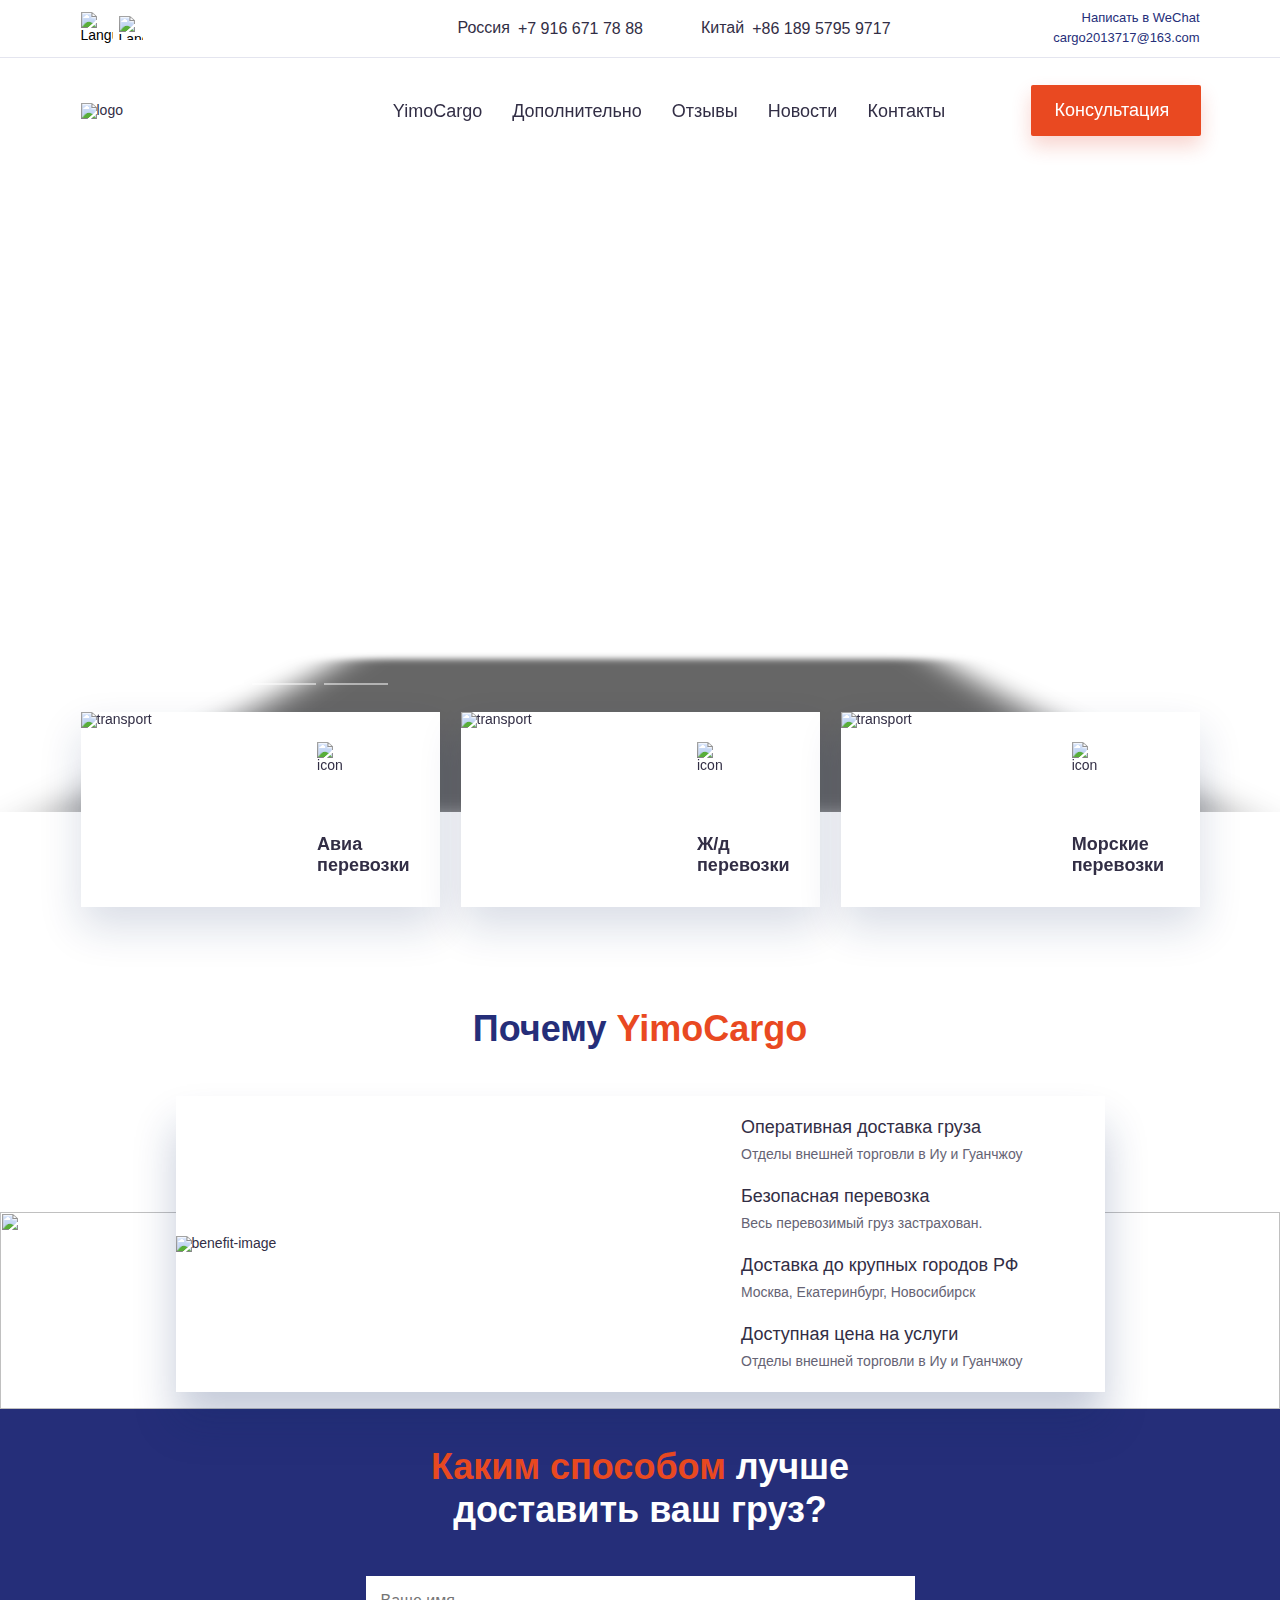
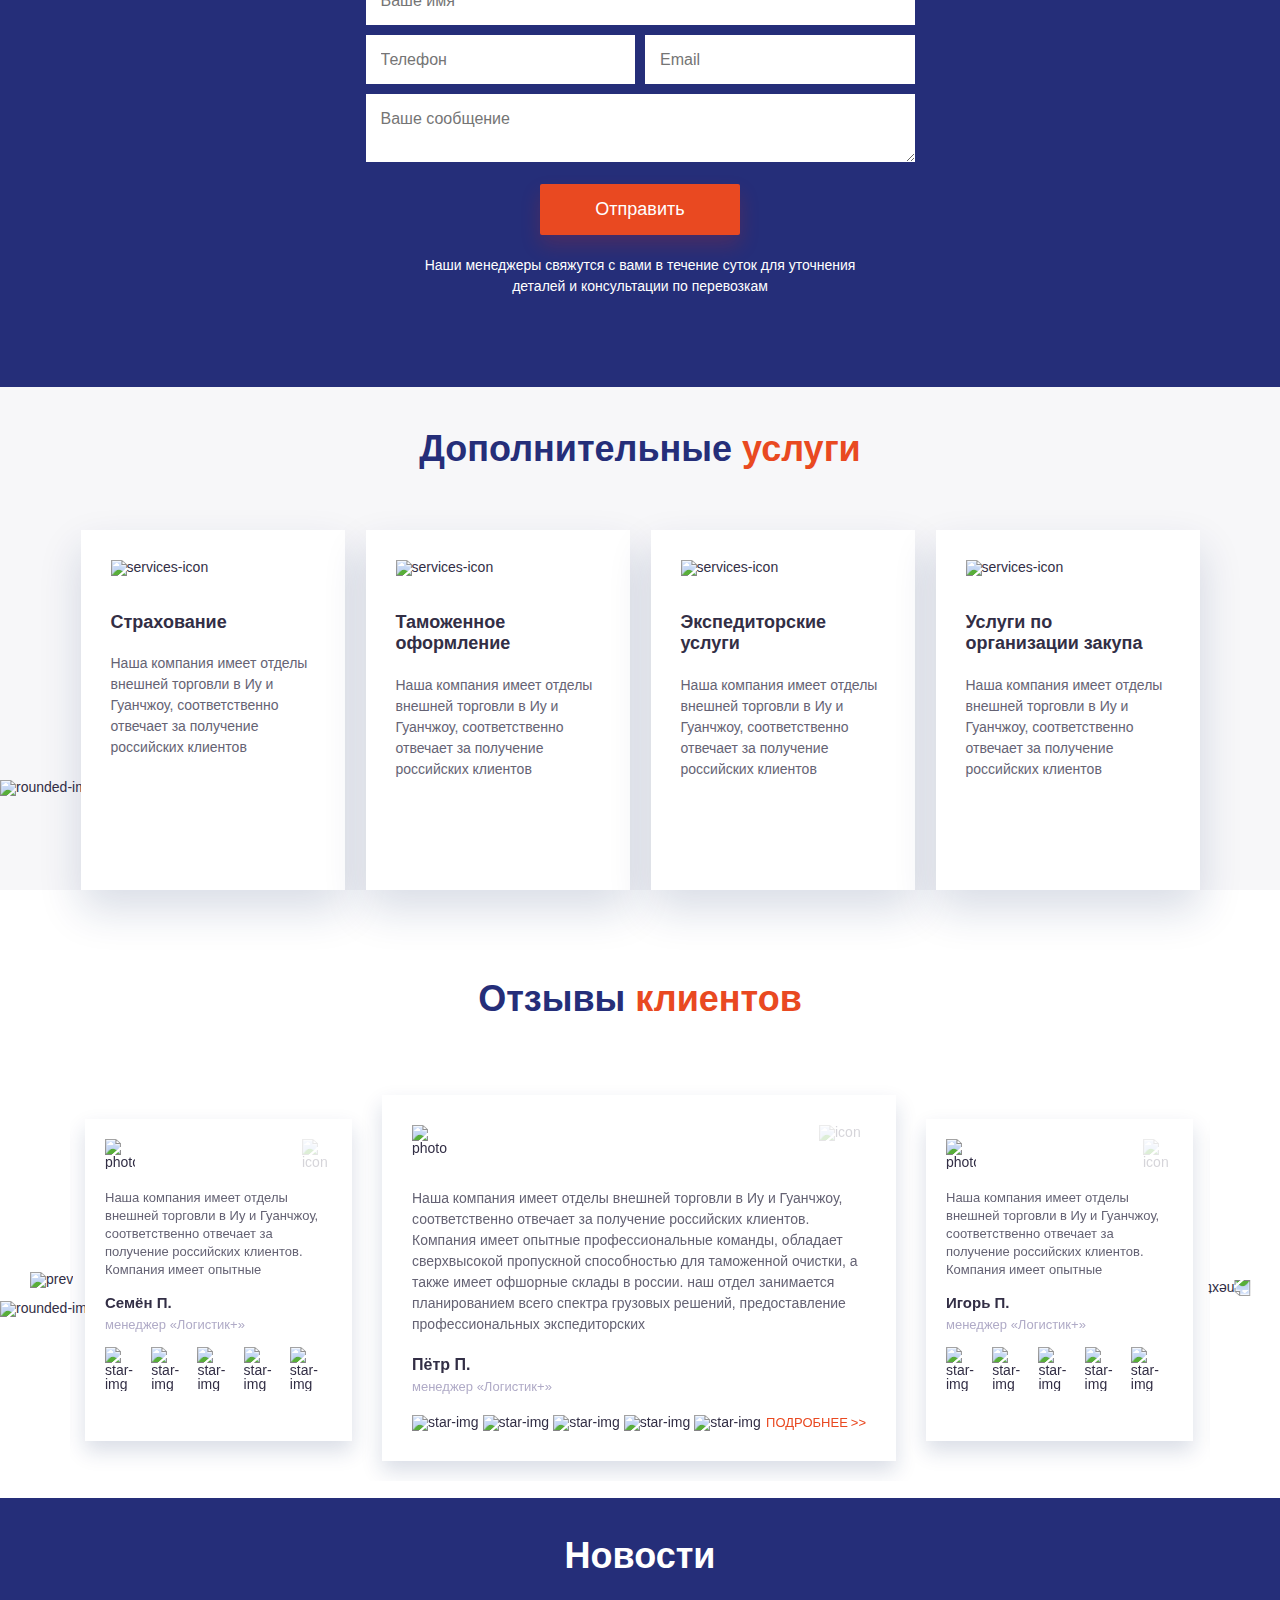
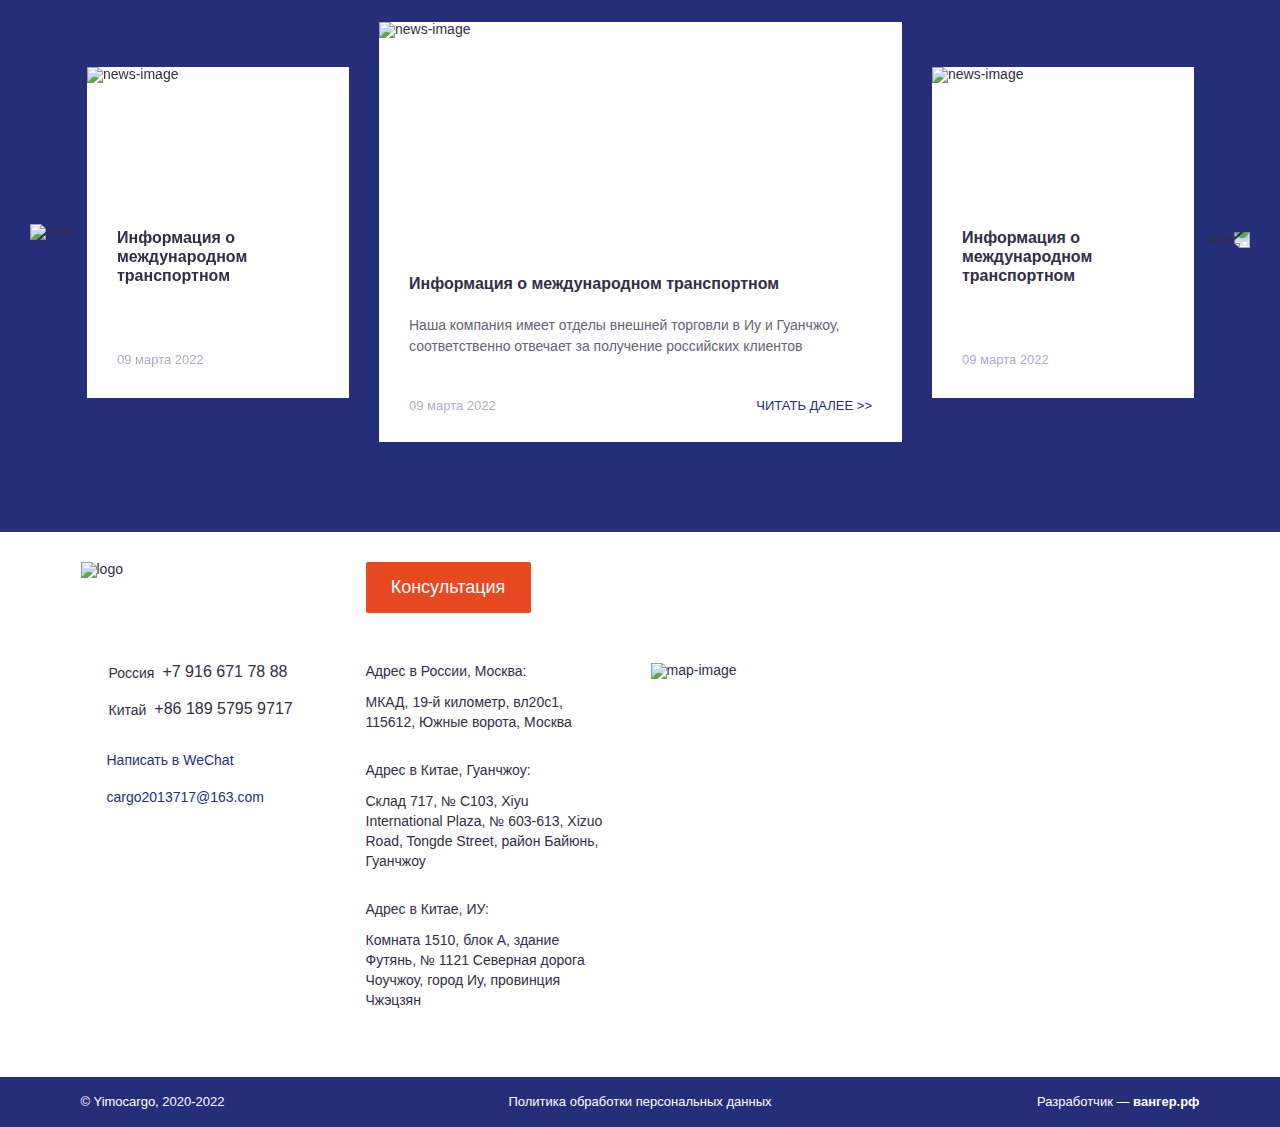
==== commit 48b3ae60: "responsive" ====
--- a/index.html
+++ b/index.html
@@ -4,82 +4,120 @@
 	<meta charset="UTF-8">
 	<meta http-equiv="X-UA-Compatible" content="IE=edge">
 	<meta name="viewport" content="width=device-width, initial-scale=1.0">
-	<link rel="stylesheet" href="css/style.min.css?_v=20220323141257">
+	<link rel="stylesheet" href="css/style.min.css?_v=20220324153914">
 	<title>Главная</title>
 </head>
 
 <body>
 	
 	<div class="wrapper">
-		  <header class="header" id="header">
-    <div class="header__top">
-      <div class="container">
-        <div class="row align-items-center">
-          <div class="col-lg-3 align-items-center">
-            <div class="header__langs">
-              <button class="header__lang active"><img src="img/header/russia.svg" alt="Language"></button>
-              <button class="header__lang"><img src="img/header/china.svg" alt="Language"></button>
-            </div>           
-          </div>
-          <div class="col-lg-6">
-            <ul class="header__phone-list">
-              <li class="header__phone-item">
-                <div class="header__phone-title title_russia">Россия</div>
-                <a href="tel:+79166717888" class="header__phone-link">+7 916 671 78 88</a>
+		<!-- Header -->
+<header class="header" id="header">
+  <div class="header__top">
+    <div class="container">
+      <div class="row align-items-center">
+        <div class="col-3 align-items-center">
+          <div class="header__langs">
+            <button class="header__lang active"><img src="img/header/russia.svg" alt="Language"></button>
+            <button class="header__lang"><img src="img/header/china.svg" alt="Language"></button>
+          </div>           
+        </div>
+        <div class="col-6">
+          <ul class="header__phone-list d-lg-flex d-none justify-content-lg-center">
+            <li class="header__phone-item">
+              <div class="header__phone-title title_russia">Россия</div>
+              <a href="tel:+79166717888" class="header__phone-link">+7 916 671 78 88</a>
+            </li>
+            <li class="header__phone-item">
+              <div class="header__phone-title title_china">Китай</div>
+              <a href="tel:+8618957959717" class="header__phone-link">+86 189 5795 9717</a>
+            </li>
+          </ul>
+          <a class="logo-sm d-block d-lg-none" href="#"><img src="img/header/Logo.svg" alt="logo" class="m-auto"></a>
+        </div>
+        <div class="col-3">
+          <ul class="header__chat-list d-none d-lg-flex">
+            <li class="header__chat-item wechat">
+              <a href="#">Написать в WeChat</a>
+            </li>
+            <li class="header__chat-item mail">
+            <a href="#">cargo2013717@163.com</a>
+           </li>
+          </ul>    
+          <button class="burger d-flex d-lg-none" aria-label="Открыть меню" aria-expanded="false" data-burger id="toggle">
+            <span class="burger__line"></span>
+            <span class="burger__line"></span>
+            <span class="burger__line"></span>
+          </button>      
+        </div>
+      </div>
+    </div>
+  </div> 
+  <div class="header__bottom">
+    <div class="container">
+      <div class="row align-items-center">
+        <div class="d-lg-block d-none col-lg-2 col-xl-3">
+          <a href="#"><img src="img/header/Logo.svg" alt="logo"></a>
+        </div>
+        <div class="col-lg-8 col-xl-7">
+          <nav class="header__nav">
+            <ul class="header__nav-list d-none d-lg-flex">
+              <li class="header__nav-item">
+                <a href="#">YimoCargo</a>
               </li>
-              <li class="header__phone-item">
-                <div class="header__phone-title title_china">Китай</div>
-                <a href="tel:+8618957959717" class="header__phone-link">+86 189 5795 9717</a>
+              <li class="header__nav-item">
+                <a href="#">Дополнительно</a>
+              </li>
+              <li class="header__nav-item">
+                <a href="#">Отзывы</a>
+              </li>
+              <li class="header__nav-item">
+                <a href="#">Новости</a>
+              </li>
+              <li class="header__nav-item">
+                <a href="#">Контакты</a>
               </li>
             </ul>
-          </div>
-          <div class="col-lg-3">
-           <ul class="header__chat-list">
-             <li class="header__chat-item wechat">
-               <a href="#">Написать в WeChat</a>
-             </li>
-             <li class="header__chat-item mail">
-              <a href="#">cargo2013717@163.com</a>
-            </li>
-           </ul>
-          </div>
-        </div>
-      </div>
-    </div> 
-    <div class="header__bottom">
-      <div class="container">
-        <div class="row align-items-center">
-          <div class="col-lg-3">
-            <a href="#"><img src="img/header/Logo.svg" alt="logo"></a>
-          </div>
-          <div class="col-lg-7">
-            <nav class="header__nav">
-              <ul class="header__nav-list">
-                <li class="header__nav-item">
-                  <a href="#">YimoCargo</a>
-                </li>
-                <li class="header__nav-item">
-                  <a href="#">Дополнительно</a>
-                </li>
-                <li class="header__nav-item">
-                  <a href="#">Отзывы</a>
-                </li>
-                <li class="header__nav-item">
-                  <a href="#">Новости</a>
-                </li>
-                <li class="header__nav-item">
-                  <a href="#">Контакты</a>
-                </li>
-              </ul>
-            </nav>
-          </div>
-          <div class="col-lg-2">            
-            <button class="btn-reset btn header__btn" data-graph-path="modal-order">Консультация</button>
-          </div>
-        </div>
-      </div>
-    </div> 
-  </header>
+          </nav>
+        </div>
+        <div class="col-lg-2 col-xl-2">            
+          <button class="btn-reset btn header__btn d-none d-lg-flex" data-graph-path="modal-order">Консультация</button>
+        </div>
+      </div>
+    </div>
+  </div> 
+  <div class="overlay" id="overlay">
+    <div class="header__menu-burger-wrapper" data-menu>
+      <button class="header__menu-burger-close" data-menu-close><img src="img/header/burger-menu-close.svg" alt="burger-close"></button>
+      <ul class="header__menu-burger-list">
+        <li class="header__menu-burger-item"> <a href="#" data-menu-item data-scroll>YimoCargo</a></li>
+        <li class="header__menu-burger-item"> <a href="#" data-menu-item data-scroll>Дополнительно</a></li>
+        <li class="header__menu-burger-item"> <a href="#" data-menu-item data-scroll>Отзывы</a></li>
+        <li class="header__menu-burger-item"> <a href="#" data-menu-item data-scroll>Новости</a></li>
+        <li class="header__menu-burger-item"> <a href="#" data-menu-item data-scroll>Контакты</a></li>       
+      </ul>
+      <ul class="header__chat-burger-list">
+        <li class="header__chat-item wechat">
+          <a href="#">Написать в WeChat</a>
+        </li>
+        <li class="header__chat-item mail">
+        <a href="#">cargo2013717@163.com</a>
+       </li>
+      </ul> 
+      <ul class="header__phone-burger-list">
+        <li class="header__phone-item">
+          <div class="header__phone-title title_russia">Россия</div>
+          <a href="tel:+79166717888" class="header__phone-link">+7 916 671 78 88</a>
+        </li>
+        <li class="header__phone-item">
+          <div class="header__phone-title title_china">Китай</div>
+          <a href="tel:+8618957959717" class="header__phone-link">+86 189 5795 9717</a>
+        </li>
+      </ul>   
+      <button class="btn-reset btn header__btn" data-graph-path="modal-order">Консультация</button>      
+    </div>
+  </div> 
+</header>
 
 		<main>
 			<!-- Intro -->
@@ -91,12 +129,12 @@
       <div class="container">
         <div class="row">
           <div class="col-lg-8 offset-lg-1">
-            <h1 class="intro__title">Международная компания Yimo</h1>
+            <h1 data-animate="bottom" class="intro__title" data-animate>Международная компания Yimo</h1>
           </div>
         </div>
         <div class="row">
           <div class="col-lg-4 offset-lg-1">
-            <ul class="intro__list">
+            <ul data-animate="bottom" class="intro__list">
               <li class="intro__item">
                 Надёжная 100% доставка из Китая
               </li>
@@ -106,7 +144,7 @@
             </ul>
           </div>
           <div class="col-lg-4">
-            <ul class="intro__list">
+            <ul data-animate="bottom" class="intro__list">
               <li class="intro__item">
                 Логистика внутри
                 Китая и России
@@ -125,12 +163,12 @@
     <div class="container">
       <div class="row">
         <div class="col-lg-8 offset-lg-1">
-          <h1 class="intro__title">Международная компания Yimo</h1>
+          <h1 data-animate="bottom" class="intro__title">Международная компания Yimo</h1>
         </div>
       </div>
       <div class="row">
         <div class="col-lg-4 offset-lg-1">
-          <ul class="intro__list">
+          <ul data-animate="bottom" class="intro__list">
             <li class="intro__item">
               Надёжная 100% доставка из Китая
             </li>
@@ -140,7 +178,7 @@
           </ul>
         </div>
         <div class="col-lg-4">
-          <ul class="intro__list">
+          <ul data-animate="bottom" class="intro__list">
             <li class="intro__item">
               Логистика внутри
               Китая и России
@@ -159,12 +197,12 @@
   <div class="container">
     <div class="row">
       <div class="col-lg-8 offset-lg-1">
-        <h1 class="intro__title">Международная компания Yimo</h1>
+        <h1 data-animate="bottom" class="intro__title">Международная компания Yimo</h1>
       </div>
     </div>
     <div class="row">
       <div class="col-lg-4 offset-lg-1">
-        <ul class="intro__list">
+        <ul data-animate="bottom" class="intro__list">
           <li class="intro__item">
             Надёжная 100% доставка из Китая
           </li>
@@ -174,7 +212,7 @@
         </ul>
       </div>
       <div class="col-lg-4">
-        <ul class="intro__list">
+        <ul data-animate="bottom" class="intro__list">
           <li class="intro__item">
             Логистика внутри
             Китая и России
@@ -202,8 +240,8 @@
 			<!-- Transport -->
 <section class="transport" id="transport">
   <div class="container">
-    <div class="row">
-      <div class="col-lg-4">
+    <div class="row justify-content-center justify-content-lg-start">
+      <div class="col-12 col-sm-6 col-lg-4">
         <div class="transport__card">
           <div class="transport__card-img"><picture><source srcset="img/transport/air1.webp" type="image/webp"><img src="img/transport/air1.png" alt="transport"></picture></div>
           <div class="transport__card-offer">
@@ -212,7 +250,7 @@
           </div>
         </div>
       </div>
-      <div class="col-lg-4">
+      <div class="col-12 col-sm-6 col-lg-4">
         <div class="transport__card">
           <div class="transport__card-img"><picture><source srcset="img/transport/train1.webp" type="image/webp"><img src="img/transport/train1.png" alt="transport"></picture></div>
           <div class="transport__card-offer">
@@ -222,7 +260,7 @@
           </div>
         </div>
       </div>
-      <div class="col-lg-4">
+      <div class="col-12 col-sm-6 col-lg-4">
         <div class="transport__card">
           <div class="transport__card-img"><picture><source srcset="img/transport/ship1.webp" type="image/webp"><img src="img/transport/ship1.png" alt="transport"></picture></div>
           <div class="transport__card-offer">
@@ -246,9 +284,9 @@
     <div class="row justify-content-center">
       <div class="col-lg-10">
         <div class="benefits__wrapper">
-          <div class="row">
-            <div class="col-lg-6"><picture><source srcset="img/benefits/benefit-image.webp" type="image/webp"><img src="img/benefits/benefit-image.png" alt="benefit-image"></picture></div>
-            <div class="col-lg-6 bg-white">
+          <div class="row justify-content-start align-items-center w-100 margin-md-auto">
+            <div class="col-lg-6"><picture><source srcset="img/benefits/benefit-image.webp" type="image/webp"><img class="m-auto w-100" src="img/benefits/benefit-image.png" alt="benefit-image"></picture></div>
+            <div class="col-md-8 col-lg-6 bg-white benefits__inner">
               <ul class="benefits__list">
                 <li class="benefits__item">
                   <div class="benefits__item-title">Оперативная доставка груза</div>
@@ -282,8 +320,8 @@
   <div class="ways__wrapper">
     <div class="container">
       <div class="row justify-content-center text-center">
-        <div class="col-lg-5">
-          <h2 class="ways__title"><span>Каким способом </span>лучше
+        <div class="col-lg-6">
+          <h2 class="ways__title"><span>Каким способом </span>лучше<br>
             доставить ваш груз?</h2>
         </div>
       </div>
@@ -337,7 +375,7 @@
       </div>
     </div>
     <div class="row services__cards">
-      <div class="col-lg-3">
+      <div class="col-sm-6 col-lg-3">
         <div class="services__item">
           <img src="img/services/serv-1.svg" alt="services-icon">
           <h3 class="services__item-title">Страхование</h3>
@@ -345,7 +383,7 @@
             за получение российских клиентов</p>
         </div>
       </div>
-      <div class="col-lg-3">
+      <div class="col-sm-6 col-lg-3">
         <div class="services__item">
           <img src="img/services/serv-2.svg" alt="services-icon">
           <h3 class="services__item-title">Таможенное оформление</h3>
@@ -353,7 +391,7 @@
             за получение российских клиентов</p>
         </div>
       </div>
-      <div class="col-lg-3">
+      <div class="col-sm-6 col-lg-3">
         <div class="services__item">
           <picture><source srcset="img/services/serv-3.webp" type="image/webp"><img src="img/services/serv-3.png" alt="services-icon"></picture>
           <h3 class="services__item-title">Экспедиторские услуги</h3>
@@ -361,7 +399,7 @@
             за получение российских клиентов</p>
         </div>
       </div>
-      <div class="col-lg-3">
+      <div class="col-sm-6 col-lg-3">
         <div class="services__item">
           <img src="img/services/serv-4.svg" alt="services-icon">
           <h3 class="services__item-title">Услуги по организации закупа</h3>
@@ -431,7 +469,7 @@
                 способностью для таможенной очистки, а также имеет офшорные склады в россии. наш отдел занимается
                 планированием всего спектра грузовых решений, предоставление профессиональных экспедиторских
               </p>
-              <div class="reviews__name">Семён П.</div>
+              <div class="reviews__name">Пётр П.</div>
               <div class="reviews__work">менеджер «Логистик+»</div>
               <div class="reviews__btn-wrapper">
                 <div class="reviews__stars">
@@ -458,7 +496,7 @@
                 способностью для таможенной очистки, а также имеет офшорные склады в россии. наш отдел занимается
                 планированием всего спектра грузовых решений, предоставление профессиональных экспедиторских
               </p>
-              <div class="reviews__name">Семён П.</div>
+              <div class="reviews__name">Игорь П.</div>
               <div class="reviews__work">менеджер «Логистик+»</div>
               <div class="reviews__btn-wrapper">
                 <div class="reviews__stars">
@@ -485,7 +523,7 @@
                 способностью для таможенной очистки, а также имеет офшорные склады в россии. наш отдел занимается
                 планированием всего спектра грузовых решений, предоставление профессиональных экспедиторских
               </p>
-              <div class="reviews__name">Семён П.</div>
+              <div class="reviews__name">Илья П.</div>
               <div class="reviews__work">менеджер «Логистик+»</div>
               <div class="reviews__btn-wrapper">
                 <div class="reviews__stars">
@@ -512,7 +550,7 @@
                 способностью для таможенной очистки, а также имеет офшорные склады в россии. наш отдел занимается
                 планированием всего спектра грузовых решений, предоставление профессиональных экспедиторских
               </p>
-              <div class="reviews__name">Семён П.</div>
+              <div class="reviews__name">Олег П.</div>
               <div class="reviews__work">менеджер «Логистик+»</div>
               <div class="reviews__btn-wrapper">
                 <div class="reviews__stars">
@@ -539,7 +577,7 @@
                 способностью для таможенной очистки, а также имеет офшорные склады в россии. наш отдел занимается
                 планированием всего спектра грузовых решений, предоставление профессиональных экспедиторских
               </p>
-              <div class="reviews__name">Семён П.</div>
+              <div class="reviews__name">Никифор П.</div>
               <div class="reviews__work">менеджер «Логистик+»</div>
               <div class="reviews__btn-wrapper">
                 <div class="reviews__stars">
@@ -688,17 +726,17 @@
   <div class="container">
     <div class="contacts__top">
       <div class="row">
-        <div class="col-lg-3">
+        <div class="col-6 col-lg-3">
           <a href="#"><img src="img/header/Logo.svg" alt="logo"></a>
         </div>
-        <div class="col-lg-9">         
+        <div class="col-6 col-lg-9">         
           <button class="btn-reset btn contacts__btn" data-graph-path="modal-order">Консультация</button>
         </div>
       </div>
     </div>
     <div class="contacts__bottom">
       <div class="row">
-        <div class="col-lg-3">
+        <div class="col-sm-6 col-lg-3">
           <ul class="contacts__phone-list">
             <li class="contacts__phone-item">
               <div class="contacts__phone-title title_russia">Россия</div>
@@ -718,7 +756,7 @@
            </li>
           </ul>
         </div>
-        <div class="col-lg-3">
+        <div class="col-sm-6 col-lg-3">
           <ul class="contacts__adress-list">
             <li class="contacts__adress-item">
               <div class="contacts__adress-title">
@@ -747,7 +785,7 @@
           </ul>
         </div>
         <div class="col-lg-6">
-          <picture><source srcset="img/contacts/map-img.webp" type="image/webp"><img src="img/contacts/map-img.png" alt="map-image" class="contacts__map"></picture>
+          <picture><source srcset="img/contacts/map-img.webp" type="image/webp"><img src="img/contacts/map-img.png" alt="map-image" class="contacts__map m-30"></picture>
         </div>
       </div>
     </div>
@@ -757,16 +795,16 @@
 		<!-- Footer -->
 <footer class="footer" id="footer">
   <div class="container">
-    <div class="row">
-      <div class="col-lg-3">
+    <div class="row text-center text-md-start">
+      <div class="col-md-3">
         <div class="footer__copyright">
           © Yimocargo, 2020-2022
         </div>
       </div>
-      <div class="col-lg-6 text-center">
+      <div class="col-md-6 text-center">
         <div class="footer__politics">Политика обработки персональных данных</div>
       </div>
-      <div class="col-lg-3 text-end">
+      <div class="col-md-3 text-center text-md-end">
         <div class="footer__develop">Разработчик — <span>вангер.рф</span></div>
       </div>
     </div>
@@ -802,7 +840,7 @@
 </div>
 	</div>
 
-	<script src="js/app.min.js?_v=20220323141257"></script>
+	<script src="js/app.min.js?_v=20220324153914"></script>
 </body>
 
 </html>
--- a/css/style.min.css
+++ b/css/style.min.css
@@ -3,4 +3,4 @@
 * Copyright 2011-2021 The Bootstrap Authors
 * Copyright 2011-2021 Twitter, Inc.
 * Licensed under MIT (https://github.com/twbs/bootstrap/blob/main/LICENSE)
-*/:root{--bs-blue:#0d6efd;--bs-indigo:#6610f2;--bs-purple:#6f42c1;--bs-pink:#d63384;--bs-red:#dc3545;--bs-orange:#fd7e14;--bs-yellow:#ffc107;--bs-green:#198754;--bs-teal:#20c997;--bs-cyan:#0dcaf0;--bs-white:#fff;--bs-gray:#6c757d;--bs-gray-dark:#343a40;--bs-primary:#0d6efd;--bs-secondary:#6c757d;--bs-success:#198754;--bs-info:#0dcaf0;--bs-warning:#ffc107;--bs-danger:#dc3545;--bs-light:#f8f9fa;--bs-dark:#212529;--bs-font-sans-serif:system-ui,-apple-system,"Segoe UI",Roboto,"Helvetica Neue",Arial,"Noto Sans","Liberation Sans",sans-serif,"Apple Color Emoji","Segoe UI Emoji","Segoe UI Symbol","Noto Color Emoji";--bs-font-monospace:SFMono-Regular,Menlo,Monaco,Consolas,"Liberation Mono","Courier New",monospace;--bs-gradient:linear-gradient(180deg, rgba(255, 255, 255, 0.15), rgba(255, 255, 255, 0))}*,::after,::before{-webkit-box-sizing:border-box;box-sizing:border-box}body{margin:0;font-family:var(--bs-font-sans-serif);font-size:1rem;font-weight:400;line-height:1.5;color:#212529;background-color:#fff;-webkit-text-size-adjust:100%;-webkit-tap-highlight-color:transparent}hr{margin:1rem 0;color:inherit;background-color:currentColor;border:0;opacity:.25}hr:not([size]){height:1px}.h1,.h2,.h3,.h4,.h5,.h6,h1,h2,h3,h4,h5,h6{margin-top:0;margin-bottom:.5rem;font-weight:500;line-height:1.2}.h1,h1{font-size:calc(1.375rem + 1.5vw)}.h2,h2{font-size:calc(1.325rem + .9vw)}.h3,h3{font-size:calc(1.3rem + .6vw)}.h4,h4{font-size:calc(1.275rem + .3vw)}.h5,h5{font-size:1.25rem}.h6,h6{font-size:1rem}p{margin-top:0;margin-bottom:1rem}abbr[data-bs-original-title],abbr[title]{-webkit-text-decoration:underline dotted;text-decoration:underline dotted;cursor:help;-webkit-text-decoration-skip-ink:none;text-decoration-skip-ink:none}address{margin-bottom:1rem;font-style:normal;line-height:inherit}ol,ul{padding-left:2rem}dl,ol,ul{margin-top:0;margin-bottom:1rem}ol ol,ol ul,ul ol,ul ul{margin-bottom:0}dt{font-weight:700}dd{margin-bottom:.5rem;margin-left:0}blockquote{margin:0 0 1rem}b,strong{font-weight:bolder}.small,small{font-size:.875em}.mark,mark{padding:.2em;background-color:#fcf8e3}sub,sup{position:relative;font-size:.75em;line-height:0;vertical-align:baseline}sub{bottom:-.25em}sup{top:-.5em}a{color:#0d6efd;text-decoration:underline}a:hover{color:#0a58ca}a:not([href]):not([class]),a:not([href]):not([class]):hover{color:inherit;text-decoration:none}code,kbd,pre,samp{font-family:var(--bs-font-monospace);font-size:1em;direction:ltr;unicode-bidi:bidi-override}pre{display:block;margin-top:0;margin-bottom:1rem;overflow:auto;font-size:.875em}pre code{font-size:inherit;color:inherit;word-break:normal}code{font-size:.875em;color:#d63384;word-wrap:break-word}a>code{color:inherit}kbd{padding:.2rem .4rem;font-size:.875em;color:#fff;background-color:#212529;border-radius:.2rem}kbd kbd{padding:0;font-size:1em;font-weight:700}figure{margin:0 0 1rem}img,svg{vertical-align:middle}table{caption-side:bottom;border-collapse:collapse}caption{padding-top:.5rem;padding-bottom:.5rem;color:#6c757d;text-align:left}th{text-align:inherit;text-align:-webkit-match-parent}tbody,td,tfoot,th,thead,tr{border-color:inherit;border-style:solid;border-width:0}label{display:inline-block}button{border-radius:0}button:focus:not(:focus-visible){outline:0}button,input,optgroup,select,textarea{margin:0;font-family:inherit;font-size:inherit;line-height:inherit}button,select{text-transform:none}[role=button]{cursor:pointer}select{word-wrap:normal}select:disabled{opacity:1}[list]::-webkit-calendar-picker-indicator{display:none}[type=button],[type=reset],[type=submit],button{-webkit-appearance:button}[type=button]:not(:disabled),[type=reset]:not(:disabled),[type=submit]:not(:disabled),button:not(:disabled){cursor:pointer}::-moz-focus-inner{padding:0;border-style:none}textarea{resize:vertical}fieldset{min-width:0;padding:0;margin:0;border:0}legend{float:left;width:100%;padding:0;margin-bottom:.5rem;font-size:calc(1.275rem + .3vw);line-height:inherit}legend+*{clear:left}::-webkit-datetime-edit-day-field,::-webkit-datetime-edit-fields-wrapper,::-webkit-datetime-edit-hour-field,::-webkit-datetime-edit-minute,::-webkit-datetime-edit-month-field,::-webkit-datetime-edit-text,::-webkit-datetime-edit-year-field{padding:0}::-webkit-inner-spin-button{height:auto}[type=search]{outline-offset:-2px;-webkit-appearance:textfield}::-webkit-search-decoration{-webkit-appearance:none}::-webkit-color-swatch-wrapper{padding:0}::-webkit-file-upload-button{font:inherit}::file-selector-button{font:inherit}::-webkit-file-upload-button{font:inherit;-webkit-appearance:button}output{display:inline-block}iframe{border:0}summary{display:list-item;cursor:pointer}progress{vertical-align:baseline}[hidden]{display:none!important}.lead{font-size:1.25rem;font-weight:300}.display-1{font-size:calc(1.625rem + 4.5vw);font-weight:300;line-height:1.2}.display-2{font-size:calc(1.575rem + 3.9vw);font-weight:300;line-height:1.2}.display-3{font-size:calc(1.525rem + 3.3vw);font-weight:300;line-height:1.2}.display-4{font-size:calc(1.475rem + 2.7vw);font-weight:300;line-height:1.2}.display-5{font-size:calc(1.425rem + 2.1vw);font-weight:300;line-height:1.2}.display-6{font-size:calc(1.375rem + 1.5vw);font-weight:300;line-height:1.2}.list-unstyled{padding-left:0;list-style:none}.list-inline{padding-left:0;list-style:none}.list-inline-item{display:inline-block}.list-inline-item:not(:last-child){margin-right:.5rem}.initialism{font-size:.875em;text-transform:uppercase}.blockquote{margin-bottom:1rem;font-size:1.25rem}.blockquote>:last-child{margin-bottom:0}.blockquote-footer{margin-top:-1rem;margin-bottom:1rem;font-size:.875em;color:#6c757d}.blockquote-footer::before{content:"— "}.img-fluid{max-width:100%;height:auto}.img-thumbnail{padding:.25rem;background-color:#fff;border:1px solid #dee2e6;border-radius:.25rem;max-width:100%;height:auto}.figure{display:inline-block}.figure-img{margin-bottom:.5rem;line-height:1}.figure-caption{font-size:.875em;color:#6c757d}.container,.container-fluid,.container-lg,.container-md,.container-sm,.container-xl,.container-xxl{width:100%;padding-right:var(--bs-gutter-x,.75rem);padding-left:var(--bs-gutter-x,.75rem);margin-right:auto;margin-left:auto}.row{--bs-gutter-x:1.5rem;--bs-gutter-y:0;display:-webkit-box;display:-ms-flexbox;display:flex;-ms-flex-wrap:wrap;flex-wrap:wrap;margin-top:calc(var(--bs-gutter-y) * -1);margin-right:calc(var(--bs-gutter-x) * -.5);margin-left:calc(var(--bs-gutter-x) * -.5)}.row>*{-ms-flex-negative:0;flex-shrink:0;width:100%;max-width:100%;padding-right:calc(var(--bs-gutter-x) * .5);padding-left:calc(var(--bs-gutter-x) * .5);margin-top:var(--bs-gutter-y)}.col{-webkit-box-flex:1;-ms-flex:1 0 0%;flex:1 0 0%}.row-cols-auto>*{-webkit-box-flex:0;-ms-flex:0 0 auto;flex:0 0 auto;width:auto}.row-cols-1>*{-webkit-box-flex:0;-ms-flex:0 0 auto;flex:0 0 auto;width:100%}.row-cols-2>*{-webkit-box-flex:0;-ms-flex:0 0 auto;flex:0 0 auto;width:50%}.row-cols-3>*{-webkit-box-flex:0;-ms-flex:0 0 auto;flex:0 0 auto;width:33.3333333333%}.row-cols-4>*{-webkit-box-flex:0;-ms-flex:0 0 auto;flex:0 0 auto;width:25%}.row-cols-5>*{-webkit-box-flex:0;-ms-flex:0 0 auto;flex:0 0 auto;width:20%}.row-cols-6>*{-webkit-box-flex:0;-ms-flex:0 0 auto;flex:0 0 auto;width:16.6666666667%}.col-auto{-webkit-box-flex:0;-ms-flex:0 0 auto;flex:0 0 auto;width:auto}.col-1{-webkit-box-flex:0;-ms-flex:0 0 auto;flex:0 0 auto;width:8.33333333%}.col-2{-webkit-box-flex:0;-ms-flex:0 0 auto;flex:0 0 auto;width:16.66666667%}.col-3{-webkit-box-flex:0;-ms-flex:0 0 auto;flex:0 0 auto;width:25%}.col-4{-webkit-box-flex:0;-ms-flex:0 0 auto;flex:0 0 auto;width:33.33333333%}.col-5{-webkit-box-flex:0;-ms-flex:0 0 auto;flex:0 0 auto;width:41.66666667%}.col-6{-webkit-box-flex:0;-ms-flex:0 0 auto;flex:0 0 auto;width:50%}.col-7{-webkit-box-flex:0;-ms-flex:0 0 auto;flex:0 0 auto;width:58.33333333%}.col-8{-webkit-box-flex:0;-ms-flex:0 0 auto;flex:0 0 auto;width:66.66666667%}.col-9{-webkit-box-flex:0;-ms-flex:0 0 auto;flex:0 0 auto;width:75%}.col-10{-webkit-box-flex:0;-ms-flex:0 0 auto;flex:0 0 auto;width:83.33333333%}.col-11{-webkit-box-flex:0;-ms-flex:0 0 auto;flex:0 0 auto;width:91.66666667%}.col-12{-webkit-box-flex:0;-ms-flex:0 0 auto;flex:0 0 auto;width:100%}.offset-1{margin-left:8.33333333%}.offset-2{margin-left:16.66666667%}.offset-3{margin-left:25%}.offset-4{margin-left:33.33333333%}.offset-5{margin-left:41.66666667%}.offset-6{margin-left:50%}.offset-7{margin-left:58.33333333%}.offset-8{margin-left:66.66666667%}.offset-9{margin-left:75%}.offset-10{margin-left:83.33333333%}.offset-11{margin-left:91.66666667%}.g-0,.gx-0{--bs-gutter-x:0}.g-0,.gy-0{--bs-gutter-y:0}.g-1,.gx-1{--bs-gutter-x:0.25rem}.g-1,.gy-1{--bs-gutter-y:0.25rem}.g-2,.gx-2{--bs-gutter-x:0.5rem}.g-2,.gy-2{--bs-gutter-y:0.5rem}.g-3,.gx-3{--bs-gutter-x:1rem}.g-3,.gy-3{--bs-gutter-y:1rem}.g-4,.gx-4{--bs-gutter-x:1.5rem}.g-4,.gy-4{--bs-gutter-y:1.5rem}.g-5,.gx-5{--bs-gutter-x:3rem}.g-5,.gy-5{--bs-gutter-y:3rem}.table{--bs-table-bg:transparent;--bs-table-accent-bg:transparent;--bs-table-striped-color:#212529;--bs-table-striped-bg:rgba(0, 0, 0, 0.05);--bs-table-active-color:#212529;--bs-table-active-bg:rgba(0, 0, 0, 0.1);--bs-table-hover-color:#212529;--bs-table-hover-bg:rgba(0, 0, 0, 0.075);width:100%;margin-bottom:1rem;color:#212529;vertical-align:top;border-color:#dee2e6}.table>:not(caption)>*>*{padding:.5rem .5rem;background-color:var(--bs-table-bg);border-bottom-width:1px;-webkit-box-shadow:inset 0 0 0 9999px var(--bs-table-accent-bg);box-shadow:inset 0 0 0 9999px var(--bs-table-accent-bg)}.table>tbody{vertical-align:inherit}.table>thead{vertical-align:bottom}.table>:not(:last-child)>:last-child>*{border-bottom-color:currentColor}.caption-top{caption-side:top}.table-sm>:not(caption)>*>*{padding:.25rem .25rem}.table-bordered>:not(caption)>*{border-width:1px 0}.table-bordered>:not(caption)>*>*{border-width:0 1px}.table-borderless>:not(caption)>*>*{border-bottom-width:0}.table-striped>tbody>tr:nth-of-type(odd){--bs-table-accent-bg:var(--bs-table-striped-bg);color:var(--bs-table-striped-color)}.table-active{--bs-table-accent-bg:var(--bs-table-active-bg);color:var(--bs-table-active-color)}.table-hover>tbody>tr:hover{--bs-table-accent-bg:var(--bs-table-hover-bg);color:var(--bs-table-hover-color)}.table-primary{--bs-table-bg:#cfe2ff;--bs-table-striped-bg:#c5d7f2;--bs-table-striped-color:#000;--bs-table-active-bg:#bacbe6;--bs-table-active-color:#000;--bs-table-hover-bg:#bfd1ec;--bs-table-hover-color:#000;color:#000;border-color:#bacbe6}.table-secondary{--bs-table-bg:#e2e3e5;--bs-table-striped-bg:#d7d8da;--bs-table-striped-color:#000;--bs-table-active-bg:#cbccce;--bs-table-active-color:#000;--bs-table-hover-bg:#d1d2d4;--bs-table-hover-color:#000;color:#000;border-color:#cbccce}.table-success{--bs-table-bg:#d1e7dd;--bs-table-striped-bg:#c7dbd2;--bs-table-striped-color:#000;--bs-table-active-bg:#bcd0c7;--bs-table-active-color:#000;--bs-table-hover-bg:#c1d6cc;--bs-table-hover-color:#000;color:#000;border-color:#bcd0c7}.table-info{--bs-table-bg:#cff4fc;--bs-table-striped-bg:#c5e8ef;--bs-table-striped-color:#000;--bs-table-active-bg:#badce3;--bs-table-active-color:#000;--bs-table-hover-bg:#bfe2e9;--bs-table-hover-color:#000;color:#000;border-color:#badce3}.table-warning{--bs-table-bg:#fff3cd;--bs-table-striped-bg:#f2e7c3;--bs-table-striped-color:#000;--bs-table-active-bg:#e6dbb9;--bs-table-active-color:#000;--bs-table-hover-bg:#ece1be;--bs-table-hover-color:#000;color:#000;border-color:#e6dbb9}.table-danger{--bs-table-bg:#f8d7da;--bs-table-striped-bg:#eccccf;--bs-table-striped-color:#000;--bs-table-active-bg:#dfc2c4;--bs-table-active-color:#000;--bs-table-hover-bg:#e5c7ca;--bs-table-hover-color:#000;color:#000;border-color:#dfc2c4}.table-light{--bs-table-bg:#f8f9fa;--bs-table-striped-bg:#ecedee;--bs-table-striped-color:#000;--bs-table-active-bg:#dfe0e1;--bs-table-active-color:#000;--bs-table-hover-bg:#e5e6e7;--bs-table-hover-color:#000;color:#000;border-color:#dfe0e1}.table-dark{--bs-table-bg:#212529;--bs-table-striped-bg:#2c3034;--bs-table-striped-color:#fff;--bs-table-active-bg:#373b3e;--bs-table-active-color:#fff;--bs-table-hover-bg:#323539;--bs-table-hover-color:#fff;color:#fff;border-color:#373b3e}.table-responsive{overflow-x:auto;-webkit-overflow-scrolling:touch}.form-label{margin-bottom:.5rem}.col-form-label{padding-top:calc(.375rem + 1px);padding-bottom:calc(.375rem + 1px);margin-bottom:0;font-size:inherit;line-height:1.5}.col-form-label-lg{padding-top:calc(.5rem + 1px);padding-bottom:calc(.5rem + 1px);font-size:1.25rem}.col-form-label-sm{padding-top:calc(.25rem + 1px);padding-bottom:calc(.25rem + 1px);font-size:.875rem}.form-text{margin-top:.25rem;font-size:.875em;color:#6c757d}.form-control{display:block;width:100%;padding:.375rem .75rem;font-size:1rem;font-weight:400;line-height:1.5;color:#212529;background-color:#fff;background-clip:padding-box;border:1px solid #ced4da;-webkit-appearance:none;-moz-appearance:none;appearance:none;border-radius:.25rem;-webkit-transition:border-color .15s ease-in-out,-webkit-box-shadow .15s ease-in-out;transition:border-color .15s ease-in-out,-webkit-box-shadow .15s ease-in-out;-o-transition:border-color .15s ease-in-out,box-shadow .15s ease-in-out;transition:border-color .15s ease-in-out,box-shadow .15s ease-in-out;transition:border-color .15s ease-in-out,box-shadow .15s ease-in-out,-webkit-box-shadow .15s ease-in-out}.form-control[type=file]{overflow:hidden}.form-control[type=file]:not(:disabled):not([readonly]){cursor:pointer}.form-control:focus{color:#212529;background-color:#fff;border-color:#86b7fe;outline:0;-webkit-box-shadow:0 0 0 .25rem rgba(13,110,253,.25);box-shadow:0 0 0 .25rem rgba(13,110,253,.25)}.form-control::-webkit-date-and-time-value{height:1.5em}.form-control::-moz-placeholder{color:#6c757d;opacity:1}.form-control::-webkit-input-placeholder{color:#6c757d;opacity:1}.form-control:-ms-input-placeholder{color:#6c757d;opacity:1}.form-control::-ms-input-placeholder{color:#6c757d;opacity:1}.form-control::placeholder{color:#6c757d;opacity:1}.form-control:disabled,.form-control[readonly]{background-color:#e9ecef;opacity:1}.form-control::-webkit-file-upload-button{padding:.375rem .75rem;margin:-.375rem -.75rem;-webkit-margin-end:.75rem;margin-inline-end:.75rem;color:#212529;background-color:#e9ecef;pointer-events:none;border-color:inherit;border-style:solid;border-width:0;border-inline-end-width:1px;border-radius:0;-webkit-transition:color .15s ease-in-out,background-color .15s ease-in-out,border-color .15s ease-in-out,-webkit-box-shadow .15s ease-in-out;transition:color .15s ease-in-out,background-color .15s ease-in-out,border-color .15s ease-in-out,-webkit-box-shadow .15s ease-in-out;transition:color .15s ease-in-out,background-color .15s ease-in-out,border-color .15s ease-in-out,box-shadow .15s ease-in-out;transition:color .15s ease-in-out,background-color .15s ease-in-out,border-color .15s ease-in-out,box-shadow .15s ease-in-out,-webkit-box-shadow .15s ease-in-out}.form-control::file-selector-button{padding:.375rem .75rem;margin:-.375rem -.75rem;-webkit-margin-end:.75rem;margin-inline-end:.75rem;color:#212529;background-color:#e9ecef;pointer-events:none;border-color:inherit;border-style:solid;border-width:0;border-inline-end-width:1px;border-radius:0;-webkit-transition:color .15s ease-in-out,background-color .15s ease-in-out,border-color .15s ease-in-out,-webkit-box-shadow .15s ease-in-out;transition:color .15s ease-in-out,background-color .15s ease-in-out,border-color .15s ease-in-out,-webkit-box-shadow .15s ease-in-out;-o-transition:color .15s ease-in-out,background-color .15s ease-in-out,border-color .15s ease-in-out,box-shadow .15s ease-in-out;transition:color .15s ease-in-out,background-color .15s ease-in-out,border-color .15s ease-in-out,box-shadow .15s ease-in-out;transition:color .15s ease-in-out,background-color .15s ease-in-out,border-color .15s ease-in-out,box-shadow .15s ease-in-out,-webkit-box-shadow .15s ease-in-out}.form-control:hover:not(:disabled):not([readonly])::-webkit-file-upload-button{background-color:#dde0e3}.form-control:hover:not(:disabled):not([readonly])::file-selector-button{background-color:#dde0e3}.form-control::-webkit-file-upload-button{padding:.375rem .75rem;margin:-.375rem -.75rem;-webkit-margin-end:.75rem;margin-inline-end:.75rem;color:#212529;background-color:#e9ecef;pointer-events:none;border-color:inherit;border-style:solid;border-width:0;border-inline-end-width:1px;border-radius:0;-webkit-transition:color .15s ease-in-out,background-color .15s ease-in-out,border-color .15s ease-in-out,box-shadow .15s ease-in-out;-webkit-transition:color .15s ease-in-out,background-color .15s ease-in-out,border-color .15s ease-in-out,-webkit-box-shadow .15s ease-in-out;transition:color .15s ease-in-out,background-color .15s ease-in-out,border-color .15s ease-in-out,-webkit-box-shadow .15s ease-in-out;transition:color .15s ease-in-out,background-color .15s ease-in-out,border-color .15s ease-in-out,box-shadow .15s ease-in-out;transition:color .15s ease-in-out,background-color .15s ease-in-out,border-color .15s ease-in-out,box-shadow .15s ease-in-out,-webkit-box-shadow .15s ease-in-out}.form-control:hover:not(:disabled):not([readonly])::-webkit-file-upload-button{background-color:#dde0e3}.form-control-plaintext{display:block;width:100%;padding:.375rem 0;margin-bottom:0;line-height:1.5;color:#212529;background-color:transparent;border:solid transparent;border-width:1px 0}.form-control-plaintext.form-control-lg,.form-control-plaintext.form-control-sm{padding-right:0;padding-left:0}.form-control-sm{min-height:calc(1.5em + .5rem + 2px);padding:.25rem .5rem;font-size:.875rem;border-radius:.2rem}.form-control-sm::-webkit-file-upload-button{padding:.25rem .5rem;margin:-.25rem -.5rem;-webkit-margin-end:.5rem;margin-inline-end:.5rem}.form-control-sm::file-selector-button{padding:.25rem .5rem;margin:-.25rem -.5rem;-webkit-margin-end:.5rem;margin-inline-end:.5rem}.form-control-sm::-webkit-file-upload-button{padding:.25rem .5rem;margin:-.25rem -.5rem;-webkit-margin-end:.5rem;margin-inline-end:.5rem}.form-control-lg{min-height:calc(1.5em + 1rem + 2px);padding:.5rem 1rem;font-size:1.25rem;border-radius:.3rem}.form-control-lg::-webkit-file-upload-button{padding:.5rem 1rem;margin:-.5rem -1rem;-webkit-margin-end:1rem;margin-inline-end:1rem}.form-control-lg::file-selector-button{padding:.5rem 1rem;margin:-.5rem -1rem;-webkit-margin-end:1rem;margin-inline-end:1rem}.form-control-lg::-webkit-file-upload-button{padding:.5rem 1rem;margin:-.5rem -1rem;-webkit-margin-end:1rem;margin-inline-end:1rem}textarea.form-control{min-height:calc(1.5em + .75rem + 2px)}textarea.form-control-sm{min-height:calc(1.5em + .5rem + 2px)}textarea.form-control-lg{min-height:calc(1.5em + 1rem + 2px)}.form-control-color{max-width:3rem;height:auto;padding:.375rem}.form-control-color:not(:disabled):not([readonly]){cursor:pointer}.form-control-color::-moz-color-swatch{height:1.5em;border-radius:.25rem}.form-control-color::-webkit-color-swatch{height:1.5em;border-radius:.25rem}.form-select{display:block;width:100%;padding:.375rem 2.25rem .375rem .75rem;-moz-padding-start:calc(.75rem - 3px);font-size:1rem;font-weight:400;line-height:1.5;color:#212529;background-color:#fff;background-image:url("data:image/svg+xml,%3csvg xmlns='http://www.w3.org/2000/svg' viewBox='0 0 16 16'%3e%3cpath fill='none' stroke='%23343a40' stroke-linecap='round' stroke-linejoin='round' stroke-width='2' d='M2 5l6 6 6-6'/%3e%3c/svg%3e");background-repeat:no-repeat;background-position:right .75rem center;background-size:16px 12px;border:1px solid #ced4da;border-radius:.25rem;-webkit-transition:border-color .15s ease-in-out,-webkit-box-shadow .15s ease-in-out;transition:border-color .15s ease-in-out,-webkit-box-shadow .15s ease-in-out;-o-transition:border-color .15s ease-in-out,box-shadow .15s ease-in-out;transition:border-color .15s ease-in-out,box-shadow .15s ease-in-out;transition:border-color .15s ease-in-out,box-shadow .15s ease-in-out,-webkit-box-shadow .15s ease-in-out;-webkit-appearance:none;-moz-appearance:none;appearance:none}.form-select:focus{border-color:#86b7fe;outline:0;-webkit-box-shadow:0 0 0 .25rem rgba(13,110,253,.25);box-shadow:0 0 0 .25rem rgba(13,110,253,.25)}.form-select[multiple],.form-select[size]:not([size="1"]){padding-right:.75rem;background-image:none}.form-select:disabled{background-color:#e9ecef}.form-select:-moz-focusring{color:transparent;text-shadow:0 0 0 #212529}.form-select-sm{padding-top:.25rem;padding-bottom:.25rem;padding-left:.5rem;font-size:.875rem}.form-select-lg{padding-top:.5rem;padding-bottom:.5rem;padding-left:1rem;font-size:1.25rem}.form-check{display:block;min-height:1.5rem;padding-left:1.5em;margin-bottom:.125rem}.form-check .form-check-input{float:left;margin-left:-1.5em}.form-check-input{width:1em;height:1em;margin-top:.25em;vertical-align:top;background-color:#fff;background-repeat:no-repeat;background-position:center;background-size:contain;border:1px solid rgba(0,0,0,.25);-webkit-appearance:none;-moz-appearance:none;appearance:none;-webkit-print-color-adjust:exact;color-adjust:exact}.form-check-input[type=checkbox]{border-radius:.25em}.form-check-input[type=radio]{border-radius:50%}.form-check-input:active{-webkit-filter:brightness(90%);filter:brightness(90%)}.form-check-input:focus{border-color:#86b7fe;outline:0;-webkit-box-shadow:0 0 0 .25rem rgba(13,110,253,.25);box-shadow:0 0 0 .25rem rgba(13,110,253,.25)}.form-check-input:checked{background-color:#0d6efd;border-color:#0d6efd}.form-check-input:checked[type=checkbox]{background-image:url("data:image/svg+xml,%3csvg xmlns='http://www.w3.org/2000/svg' viewBox='0 0 20 20'%3e%3cpath fill='none' stroke='%23fff' stroke-linecap='round' stroke-linejoin='round' stroke-width='3' d='M6 10l3 3l6-6'/%3e%3c/svg%3e")}.form-check-input:checked[type=radio]{background-image:url("data:image/svg+xml,%3csvg xmlns='http://www.w3.org/2000/svg' viewBox='-4 -4 8 8'%3e%3ccircle r='2' fill='%23fff'/%3e%3c/svg%3e")}.form-check-input[type=checkbox]:indeterminate{background-color:#0d6efd;border-color:#0d6efd;background-image:url("data:image/svg+xml,%3csvg xmlns='http://www.w3.org/2000/svg' viewBox='0 0 20 20'%3e%3cpath fill='none' stroke='%23fff' stroke-linecap='round' stroke-linejoin='round' stroke-width='3' d='M6 10h8'/%3e%3c/svg%3e")}.form-check-input:disabled{pointer-events:none;-webkit-filter:none;filter:none;opacity:.5}.form-check-input:disabled~.form-check-label,.form-check-input[disabled]~.form-check-label{opacity:.5}.form-switch{padding-left:2.5em}.form-switch .form-check-input{width:2em;margin-left:-2.5em;background-image:url("data:image/svg+xml,%3csvg xmlns='http://www.w3.org/2000/svg' viewBox='-4 -4 8 8'%3e%3ccircle r='3' fill='rgba%280, 0, 0, 0.25%29'/%3e%3c/svg%3e");background-position:left center;border-radius:2em;-webkit-transition:background-position .15s ease-in-out;-o-transition:background-position .15s ease-in-out;transition:background-position .15s ease-in-out}.form-switch .form-check-input:focus{background-image:url("data:image/svg+xml,%3csvg xmlns='http://www.w3.org/2000/svg' viewBox='-4 -4 8 8'%3e%3ccircle r='3' fill='%2386b7fe'/%3e%3c/svg%3e")}.form-switch .form-check-input:checked{background-position:right center;background-image:url("data:image/svg+xml,%3csvg xmlns='http://www.w3.org/2000/svg' viewBox='-4 -4 8 8'%3e%3ccircle r='3' fill='%23fff'/%3e%3c/svg%3e")}.form-check-inline{display:inline-block;margin-right:1rem}.btn-check{position:absolute;clip:rect(0,0,0,0);pointer-events:none}.btn-check:disabled+.btn,.btn-check[disabled]+.btn{pointer-events:none;-webkit-filter:none;filter:none;opacity:.65}.form-range{width:100%;height:1.5rem;padding:0;background-color:transparent;-webkit-appearance:none;-moz-appearance:none;appearance:none}.form-range:focus{outline:0}.form-range:focus::-webkit-slider-thumb{-webkit-box-shadow:0 0 0 1px #fff,0 0 0 .25rem rgba(13,110,253,.25);box-shadow:0 0 0 1px #fff,0 0 0 .25rem rgba(13,110,253,.25)}.form-range:focus::-moz-range-thumb{box-shadow:0 0 0 1px #fff,0 0 0 .25rem rgba(13,110,253,.25)}.form-range::-moz-focus-outer{border:0}.form-range::-webkit-slider-thumb{width:1rem;height:1rem;margin-top:-.25rem;background-color:#0d6efd;border:0;border-radius:1rem;-webkit-transition:background-color .15s ease-in-out,border-color .15s ease-in-out,box-shadow .15s ease-in-out;-webkit-transition:background-color .15s ease-in-out,border-color .15s ease-in-out,-webkit-box-shadow .15s ease-in-out;transition:background-color .15s ease-in-out,border-color .15s ease-in-out,-webkit-box-shadow .15s ease-in-out;transition:background-color .15s ease-in-out,border-color .15s ease-in-out,box-shadow .15s ease-in-out;transition:background-color .15s ease-in-out,border-color .15s ease-in-out,box-shadow .15s ease-in-out,-webkit-box-shadow .15s ease-in-out;-webkit-appearance:none;appearance:none}.form-range::-webkit-slider-thumb:active{background-color:#b6d4fe}.form-range::-webkit-slider-runnable-track{width:100%;height:.5rem;color:transparent;cursor:pointer;background-color:#dee2e6;border-color:transparent;border-radius:1rem}.form-range::-moz-range-thumb{width:1rem;height:1rem;background-color:#0d6efd;border:0;border-radius:1rem;-moz-transition:background-color .15s ease-in-out,border-color .15s ease-in-out,box-shadow .15s ease-in-out;transition:background-color .15s ease-in-out,border-color .15s ease-in-out,box-shadow .15s ease-in-out;-moz-appearance:none;appearance:none}.form-range::-moz-range-thumb:active{background-color:#b6d4fe}.form-range::-moz-range-track{width:100%;height:.5rem;color:transparent;cursor:pointer;background-color:#dee2e6;border-color:transparent;border-radius:1rem}.form-range:disabled{pointer-events:none}.form-range:disabled::-webkit-slider-thumb{background-color:#adb5bd}.form-range:disabled::-moz-range-thumb{background-color:#adb5bd}.form-floating{position:relative}.form-floating>.form-control,.form-floating>.form-select{height:calc(3.5rem + 2px);line-height:1.25}.form-floating>label{position:absolute;top:0;left:0;height:100%;padding:1rem .75rem;pointer-events:none;border:1px solid transparent;-webkit-transform-origin:0 0;-ms-transform-origin:0 0;transform-origin:0 0;-webkit-transition:opacity .1s ease-in-out,-webkit-transform .1s ease-in-out;transition:opacity .1s ease-in-out,-webkit-transform .1s ease-in-out;-o-transition:opacity .1s ease-in-out,transform .1s ease-in-out;transition:opacity .1s ease-in-out,transform .1s ease-in-out;transition:opacity .1s ease-in-out,transform .1s ease-in-out,-webkit-transform .1s ease-in-out}.form-floating>.form-control{padding:1rem .75rem}.form-floating>.form-control::-moz-placeholder{color:transparent}.form-floating>.form-control::-webkit-input-placeholder{color:transparent}.form-floating>.form-control:-ms-input-placeholder{color:transparent}.form-floating>.form-control::-ms-input-placeholder{color:transparent}.form-floating>.form-control::placeholder{color:transparent}.form-floating>.form-control:not(:-moz-placeholder-shown){padding-top:1.625rem;padding-bottom:.625rem}.form-floating>.form-control:not(:-ms-input-placeholder){padding-top:1.625rem;padding-bottom:.625rem}.form-floating>.form-control:focus,.form-floating>.form-control:not(:placeholder-shown){padding-top:1.625rem;padding-bottom:.625rem}.form-floating>.form-control:-webkit-autofill{padding-top:1.625rem;padding-bottom:.625rem}.form-floating>.form-select{padding-top:1.625rem;padding-bottom:.625rem}.form-floating>.form-control:not(:-moz-placeholder-shown)~label{opacity:.65;transform:scale(.85) translateY(-.5rem) translateX(.15rem)}.form-floating>.form-control:not(:-ms-input-placeholder)~label{opacity:.65;-ms-transform:scale(.85) translateY(-.5rem) translateX(.15rem);transform:scale(.85) translateY(-.5rem) translateX(.15rem)}.form-floating>.form-control:focus~label,.form-floating>.form-control:not(:placeholder-shown)~label,.form-floating>.form-select~label{opacity:.65;-webkit-transform:scale(.85) translateY(-.5rem) translateX(.15rem);-ms-transform:scale(.85) translateY(-.5rem) translateX(.15rem);transform:scale(.85) translateY(-.5rem) translateX(.15rem)}.form-floating>.form-control:-webkit-autofill~label{opacity:.65;-webkit-transform:scale(.85) translateY(-.5rem) translateX(.15rem);transform:scale(.85) translateY(-.5rem) translateX(.15rem)}.input-group{position:relative;display:-webkit-box;display:-ms-flexbox;display:flex;-ms-flex-wrap:wrap;flex-wrap:wrap;-webkit-box-align:stretch;-ms-flex-align:stretch;align-items:stretch;width:100%}.input-group>.form-control,.input-group>.form-select{position:relative;-webkit-box-flex:1;-ms-flex:1 1 auto;flex:1 1 auto;width:1%;min-width:0}.input-group>.form-control:focus,.input-group>.form-select:focus{z-index:3}.input-group .btn{position:relative;z-index:2}.input-group .btn:focus{z-index:3}.input-group-text{display:-webkit-box;display:-ms-flexbox;display:flex;-webkit-box-align:center;-ms-flex-align:center;align-items:center;padding:.375rem .75rem;font-size:1rem;font-weight:400;line-height:1.5;color:#212529;text-align:center;white-space:nowrap;background-color:#e9ecef;border:1px solid #ced4da;border-radius:.25rem}.input-group-lg>.btn,.input-group-lg>.form-control,.input-group-lg>.form-select,.input-group-lg>.input-group-text{padding:.5rem 1rem;font-size:1.25rem;border-radius:.3rem}.input-group-sm>.btn,.input-group-sm>.form-control,.input-group-sm>.form-select,.input-group-sm>.input-group-text{padding:.25rem .5rem;font-size:.875rem;border-radius:.2rem}.input-group-lg>.form-select,.input-group-sm>.form-select{padding-right:3rem}.input-group:not(.has-validation)>.dropdown-toggle:nth-last-child(n+3),.input-group:not(.has-validation)>:not(:last-child):not(.dropdown-toggle):not(.dropdown-menu){border-top-right-radius:0;border-bottom-right-radius:0}.input-group.has-validation>.dropdown-toggle:nth-last-child(n+4),.input-group.has-validation>:nth-last-child(n+3):not(.dropdown-toggle):not(.dropdown-menu){border-top-right-radius:0;border-bottom-right-radius:0}.input-group>:not(:first-child):not(.dropdown-menu):not(.valid-tooltip):not(.valid-feedback):not(.invalid-tooltip):not(.invalid-feedback){margin-left:-1px;border-top-left-radius:0;border-bottom-left-radius:0}.valid-feedback{display:none;width:100%;margin-top:.25rem;font-size:.875em;color:#198754}.valid-tooltip{position:absolute;top:100%;z-index:5;display:none;max-width:100%;padding:.25rem .5rem;margin-top:.1rem;font-size:.875rem;color:#fff;background-color:rgba(25,135,84,.9);border-radius:.25rem}.is-valid~.valid-feedback,.is-valid~.valid-tooltip,.was-validated :valid~.valid-feedback,.was-validated :valid~.valid-tooltip{display:block}.form-control.is-valid,.was-validated .form-control:valid{border-color:#198754;padding-right:calc(1.5em + .75rem);background-image:url("data:image/svg+xml,%3csvg xmlns='http://www.w3.org/2000/svg' viewBox='0 0 8 8'%3e%3cpath fill='%23198754' d='M2.3 6.73L.6 4.53c-.4-1.04.46-1.4 1.1-.8l1.1 1.4 3.4-3.8c.6-.63 1.6-.27 1.2.7l-4 4.6c-.43.5-.8.4-1.1.1z'/%3e%3c/svg%3e");background-repeat:no-repeat;background-position:right calc(.375em + .1875rem) center;background-size:calc(.75em + .375rem) calc(.75em + .375rem)}.form-control.is-valid:focus,.was-validated .form-control:valid:focus{border-color:#198754;-webkit-box-shadow:0 0 0 .25rem rgba(25,135,84,.25);box-shadow:0 0 0 .25rem rgba(25,135,84,.25)}.was-validated textarea.form-control:valid,textarea.form-control.is-valid{padding-right:calc(1.5em + .75rem);background-position:top calc(.375em + .1875rem) right calc(.375em + .1875rem)}.form-select.is-valid,.was-validated .form-select:valid{border-color:#198754}.form-select.is-valid:not([multiple]):not([size]),.form-select.is-valid:not([multiple])[size="1"],.was-validated .form-select:valid:not([multiple]):not([size]),.was-validated .form-select:valid:not([multiple])[size="1"]{padding-right:4.125rem;background-image:url("data:image/svg+xml,%3csvg xmlns='http://www.w3.org/2000/svg' viewBox='0 0 16 16'%3e%3cpath fill='none' stroke='%23343a40' stroke-linecap='round' stroke-linejoin='round' stroke-width='2' d='M2 5l6 6 6-6'/%3e%3c/svg%3e"),url("data:image/svg+xml,%3csvg xmlns='http://www.w3.org/2000/svg' viewBox='0 0 8 8'%3e%3cpath fill='%23198754' d='M2.3 6.73L.6 4.53c-.4-1.04.46-1.4 1.1-.8l1.1 1.4 3.4-3.8c.6-.63 1.6-.27 1.2.7l-4 4.6c-.43.5-.8.4-1.1.1z'/%3e%3c/svg%3e");background-position:right .75rem center,center right 2.25rem;background-size:16px 12px,calc(.75em + .375rem) calc(.75em + .375rem)}.form-select.is-valid:focus,.was-validated .form-select:valid:focus{border-color:#198754;-webkit-box-shadow:0 0 0 .25rem rgba(25,135,84,.25);box-shadow:0 0 0 .25rem rgba(25,135,84,.25)}.form-check-input.is-valid,.was-validated .form-check-input:valid{border-color:#198754}.form-check-input.is-valid:checked,.was-validated .form-check-input:valid:checked{background-color:#198754}.form-check-input.is-valid:focus,.was-validated .form-check-input:valid:focus{-webkit-box-shadow:0 0 0 .25rem rgba(25,135,84,.25);box-shadow:0 0 0 .25rem rgba(25,135,84,.25)}.form-check-input.is-valid~.form-check-label,.was-validated .form-check-input:valid~.form-check-label{color:#198754}.form-check-inline .form-check-input~.valid-feedback{margin-left:.5em}.input-group .form-control.is-valid,.input-group .form-select.is-valid,.was-validated .input-group .form-control:valid,.was-validated .input-group .form-select:valid{z-index:1}.input-group .form-control.is-valid:focus,.input-group .form-select.is-valid:focus,.was-validated .input-group .form-control:valid:focus,.was-validated .input-group .form-select:valid:focus{z-index:3}.invalid-feedback{display:none;width:100%;margin-top:.25rem;font-size:.875em;color:#dc3545}.invalid-tooltip{position:absolute;top:100%;z-index:5;display:none;max-width:100%;padding:.25rem .5rem;margin-top:.1rem;font-size:.875rem;color:#fff;background-color:rgba(220,53,69,.9);border-radius:.25rem}.is-invalid~.invalid-feedback,.is-invalid~.invalid-tooltip,.was-validated :invalid~.invalid-feedback,.was-validated :invalid~.invalid-tooltip{display:block}.form-control.is-invalid,.was-validated .form-control:invalid{border-color:#dc3545;padding-right:calc(1.5em + .75rem);background-image:url("data:image/svg+xml,%3csvg xmlns='http://www.w3.org/2000/svg' viewBox='0 0 12 12' width='12' height='12' fill='none' stroke='%23dc3545'%3e%3ccircle cx='6' cy='6' r='4.5'/%3e%3cpath stroke-linejoin='round' d='M5.8 3.6h.4L6 6.5z'/%3e%3ccircle cx='6' cy='8.2' r='.6' fill='%23dc3545' stroke='none'/%3e%3c/svg%3e");background-repeat:no-repeat;background-position:right calc(.375em + .1875rem) center;background-size:calc(.75em + .375rem) calc(.75em + .375rem)}.form-control.is-invalid:focus,.was-validated .form-control:invalid:focus{border-color:#dc3545;-webkit-box-shadow:0 0 0 .25rem rgba(220,53,69,.25);box-shadow:0 0 0 .25rem rgba(220,53,69,.25)}.was-validated textarea.form-control:invalid,textarea.form-control.is-invalid{padding-right:calc(1.5em + .75rem);background-position:top calc(.375em + .1875rem) right calc(.375em + .1875rem)}.form-select.is-invalid,.was-validated .form-select:invalid{border-color:#dc3545}.form-select.is-invalid:not([multiple]):not([size]),.form-select.is-invalid:not([multiple])[size="1"],.was-validated .form-select:invalid:not([multiple]):not([size]),.was-validated .form-select:invalid:not([multiple])[size="1"]{padding-right:4.125rem;background-image:url("data:image/svg+xml,%3csvg xmlns='http://www.w3.org/2000/svg' viewBox='0 0 16 16'%3e%3cpath fill='none' stroke='%23343a40' stroke-linecap='round' stroke-linejoin='round' stroke-width='2' d='M2 5l6 6 6-6'/%3e%3c/svg%3e"),url("data:image/svg+xml,%3csvg xmlns='http://www.w3.org/2000/svg' viewBox='0 0 12 12' width='12' height='12' fill='none' stroke='%23dc3545'%3e%3ccircle cx='6' cy='6' r='4.5'/%3e%3cpath stroke-linejoin='round' d='M5.8 3.6h.4L6 6.5z'/%3e%3ccircle cx='6' cy='8.2' r='.6' fill='%23dc3545' stroke='none'/%3e%3c/svg%3e");background-position:right .75rem center,center right 2.25rem;background-size:16px 12px,calc(.75em + .375rem) calc(.75em + .375rem)}.form-select.is-invalid:focus,.was-validated .form-select:invalid:focus{border-color:#dc3545;-webkit-box-shadow:0 0 0 .25rem rgba(220,53,69,.25);box-shadow:0 0 0 .25rem rgba(220,53,69,.25)}.form-check-input.is-invalid,.was-validated .form-check-input:invalid{border-color:#dc3545}.form-check-input.is-invalid:checked,.was-validated .form-check-input:invalid:checked{background-color:#dc3545}.form-check-input.is-invalid:focus,.was-validated .form-check-input:invalid:focus{-webkit-box-shadow:0 0 0 .25rem rgba(220,53,69,.25);box-shadow:0 0 0 .25rem rgba(220,53,69,.25)}.form-check-input.is-invalid~.form-check-label,.was-validated .form-check-input:invalid~.form-check-label{color:#dc3545}.form-check-inline .form-check-input~.invalid-feedback{margin-left:.5em}.input-group .form-control.is-invalid,.input-group .form-select.is-invalid,.was-validated .input-group .form-control:invalid,.was-validated .input-group .form-select:invalid{z-index:2}.input-group .form-control.is-invalid:focus,.input-group .form-select.is-invalid:focus,.was-validated .input-group .form-control:invalid:focus,.was-validated .input-group .form-select:invalid:focus{z-index:3}.btn{display:inline-block;font-weight:400;line-height:1.5;color:#212529;text-align:center;text-decoration:none;vertical-align:middle;cursor:pointer;-webkit-user-select:none;-moz-user-select:none;-ms-user-select:none;user-select:none;background-color:transparent;border:1px solid transparent;padding:.375rem .75rem;font-size:1rem;border-radius:.25rem;-webkit-transition:color .15s ease-in-out,background-color .15s ease-in-out,border-color .15s ease-in-out,-webkit-box-shadow .15s ease-in-out;transition:color .15s ease-in-out,background-color .15s ease-in-out,border-color .15s ease-in-out,-webkit-box-shadow .15s ease-in-out;-o-transition:color .15s ease-in-out,background-color .15s ease-in-out,border-color .15s ease-in-out,box-shadow .15s ease-in-out;transition:color .15s ease-in-out,background-color .15s ease-in-out,border-color .15s ease-in-out,box-shadow .15s ease-in-out;transition:color .15s ease-in-out,background-color .15s ease-in-out,border-color .15s ease-in-out,box-shadow .15s ease-in-out,-webkit-box-shadow .15s ease-in-out}.btn:hover{color:#212529}.btn-check:focus+.btn,.btn:focus{outline:0;-webkit-box-shadow:0 0 0 .25rem rgba(13,110,253,.25);box-shadow:0 0 0 .25rem rgba(13,110,253,.25)}.btn.disabled,.btn:disabled,fieldset:disabled .btn{pointer-events:none;opacity:.65}.btn-primary{color:#fff;background-color:#0d6efd;border-color:#0d6efd}.btn-primary:hover{color:#fff;background-color:#0b5ed7;border-color:#0a58ca}.btn-check:focus+.btn-primary,.btn-primary:focus{color:#fff;background-color:#0b5ed7;border-color:#0a58ca;-webkit-box-shadow:0 0 0 .25rem rgba(49,132,253,.5);box-shadow:0 0 0 .25rem rgba(49,132,253,.5)}.btn-check:active+.btn-primary,.btn-check:checked+.btn-primary,.btn-primary.active,.btn-primary:active,.show>.btn-primary.dropdown-toggle{color:#fff;background-color:#0a58ca;border-color:#0a53be}.btn-check:active+.btn-primary:focus,.btn-check:checked+.btn-primary:focus,.btn-primary.active:focus,.btn-primary:active:focus,.show>.btn-primary.dropdown-toggle:focus{-webkit-box-shadow:0 0 0 .25rem rgba(49,132,253,.5);box-shadow:0 0 0 .25rem rgba(49,132,253,.5)}.btn-primary.disabled,.btn-primary:disabled{color:#fff;background-color:#0d6efd;border-color:#0d6efd}.btn-secondary{color:#fff;background-color:#6c757d;border-color:#6c757d}.btn-secondary:hover{color:#fff;background-color:#5c636a;border-color:#565e64}.btn-check:focus+.btn-secondary,.btn-secondary:focus{color:#fff;background-color:#5c636a;border-color:#565e64;-webkit-box-shadow:0 0 0 .25rem rgba(130,138,145,.5);box-shadow:0 0 0 .25rem rgba(130,138,145,.5)}.btn-check:active+.btn-secondary,.btn-check:checked+.btn-secondary,.btn-secondary.active,.btn-secondary:active,.show>.btn-secondary.dropdown-toggle{color:#fff;background-color:#565e64;border-color:#51585e}.btn-check:active+.btn-secondary:focus,.btn-check:checked+.btn-secondary:focus,.btn-secondary.active:focus,.btn-secondary:active:focus,.show>.btn-secondary.dropdown-toggle:focus{-webkit-box-shadow:0 0 0 .25rem rgba(130,138,145,.5);box-shadow:0 0 0 .25rem rgba(130,138,145,.5)}.btn-secondary.disabled,.btn-secondary:disabled{color:#fff;background-color:#6c757d;border-color:#6c757d}.btn-success{color:#fff;background-color:#198754;border-color:#198754}.btn-success:hover{color:#fff;background-color:#157347;border-color:#146c43}.btn-check:focus+.btn-success,.btn-success:focus{color:#fff;background-color:#157347;border-color:#146c43;-webkit-box-shadow:0 0 0 .25rem rgba(60,153,110,.5);box-shadow:0 0 0 .25rem rgba(60,153,110,.5)}.btn-check:active+.btn-success,.btn-check:checked+.btn-success,.btn-success.active,.btn-success:active,.show>.btn-success.dropdown-toggle{color:#fff;background-color:#146c43;border-color:#13653f}.btn-check:active+.btn-success:focus,.btn-check:checked+.btn-success:focus,.btn-success.active:focus,.btn-success:active:focus,.show>.btn-success.dropdown-toggle:focus{-webkit-box-shadow:0 0 0 .25rem rgba(60,153,110,.5);box-shadow:0 0 0 .25rem rgba(60,153,110,.5)}.btn-success.disabled,.btn-success:disabled{color:#fff;background-color:#198754;border-color:#198754}.btn-info{color:#000;background-color:#0dcaf0;border-color:#0dcaf0}.btn-info:hover{color:#000;background-color:#31d2f2;border-color:#25cff2}.btn-check:focus+.btn-info,.btn-info:focus{color:#000;background-color:#31d2f2;border-color:#25cff2;-webkit-box-shadow:0 0 0 .25rem rgba(11,172,204,.5);box-shadow:0 0 0 .25rem rgba(11,172,204,.5)}.btn-check:active+.btn-info,.btn-check:checked+.btn-info,.btn-info.active,.btn-info:active,.show>.btn-info.dropdown-toggle{color:#000;background-color:#3dd5f3;border-color:#25cff2}.btn-check:active+.btn-info:focus,.btn-check:checked+.btn-info:focus,.btn-info.active:focus,.btn-info:active:focus,.show>.btn-info.dropdown-toggle:focus{-webkit-box-shadow:0 0 0 .25rem rgba(11,172,204,.5);box-shadow:0 0 0 .25rem rgba(11,172,204,.5)}.btn-info.disabled,.btn-info:disabled{color:#000;background-color:#0dcaf0;border-color:#0dcaf0}.btn-warning{color:#000;background-color:#ffc107;border-color:#ffc107}.btn-warning:hover{color:#000;background-color:#ffca2c;border-color:#ffc720}.btn-check:focus+.btn-warning,.btn-warning:focus{color:#000;background-color:#ffca2c;border-color:#ffc720;-webkit-box-shadow:0 0 0 .25rem rgba(217,164,6,.5);box-shadow:0 0 0 .25rem rgba(217,164,6,.5)}.btn-check:active+.btn-warning,.btn-check:checked+.btn-warning,.btn-warning.active,.btn-warning:active,.show>.btn-warning.dropdown-toggle{color:#000;background-color:#ffcd39;border-color:#ffc720}.btn-check:active+.btn-warning:focus,.btn-check:checked+.btn-warning:focus,.btn-warning.active:focus,.btn-warning:active:focus,.show>.btn-warning.dropdown-toggle:focus{-webkit-box-shadow:0 0 0 .25rem rgba(217,164,6,.5);box-shadow:0 0 0 .25rem rgba(217,164,6,.5)}.btn-warning.disabled,.btn-warning:disabled{color:#000;background-color:#ffc107;border-color:#ffc107}.btn-danger{color:#fff;background-color:#dc3545;border-color:#dc3545}.btn-danger:hover{color:#fff;background-color:#bb2d3b;border-color:#b02a37}.btn-check:focus+.btn-danger,.btn-danger:focus{color:#fff;background-color:#bb2d3b;border-color:#b02a37;-webkit-box-shadow:0 0 0 .25rem rgba(225,83,97,.5);box-shadow:0 0 0 .25rem rgba(225,83,97,.5)}.btn-check:active+.btn-danger,.btn-check:checked+.btn-danger,.btn-danger.active,.btn-danger:active,.show>.btn-danger.dropdown-toggle{color:#fff;background-color:#b02a37;border-color:#a52834}.btn-check:active+.btn-danger:focus,.btn-check:checked+.btn-danger:focus,.btn-danger.active:focus,.btn-danger:active:focus,.show>.btn-danger.dropdown-toggle:focus{-webkit-box-shadow:0 0 0 .25rem rgba(225,83,97,.5);box-shadow:0 0 0 .25rem rgba(225,83,97,.5)}.btn-danger.disabled,.btn-danger:disabled{color:#fff;background-color:#dc3545;border-color:#dc3545}.btn-light{color:#000;background-color:#f8f9fa;border-color:#f8f9fa}.btn-light:hover{color:#000;background-color:#f9fafb;border-color:#f9fafb}.btn-check:focus+.btn-light,.btn-light:focus{color:#000;background-color:#f9fafb;border-color:#f9fafb;-webkit-box-shadow:0 0 0 .25rem rgba(211,212,213,.5);box-shadow:0 0 0 .25rem rgba(211,212,213,.5)}.btn-check:active+.btn-light,.btn-check:checked+.btn-light,.btn-light.active,.btn-light:active,.show>.btn-light.dropdown-toggle{color:#000;background-color:#f9fafb;border-color:#f9fafb}.btn-check:active+.btn-light:focus,.btn-check:checked+.btn-light:focus,.btn-light.active:focus,.btn-light:active:focus,.show>.btn-light.dropdown-toggle:focus{-webkit-box-shadow:0 0 0 .25rem rgba(211,212,213,.5);box-shadow:0 0 0 .25rem rgba(211,212,213,.5)}.btn-light.disabled,.btn-light:disabled{color:#000;background-color:#f8f9fa;border-color:#f8f9fa}.btn-dark{color:#fff;background-color:#212529;border-color:#212529}.btn-dark:hover{color:#fff;background-color:#1c1f23;border-color:#1a1e21}.btn-check:focus+.btn-dark,.btn-dark:focus{color:#fff;background-color:#1c1f23;border-color:#1a1e21;-webkit-box-shadow:0 0 0 .25rem rgba(66,70,73,.5);box-shadow:0 0 0 .25rem rgba(66,70,73,.5)}.btn-check:active+.btn-dark,.btn-check:checked+.btn-dark,.btn-dark.active,.btn-dark:active,.show>.btn-dark.dropdown-toggle{color:#fff;background-color:#1a1e21;border-color:#191c1f}.btn-check:active+.btn-dark:focus,.btn-check:checked+.btn-dark:focus,.btn-dark.active:focus,.btn-dark:active:focus,.show>.btn-dark.dropdown-toggle:focus{-webkit-box-shadow:0 0 0 .25rem rgba(66,70,73,.5);box-shadow:0 0 0 .25rem rgba(66,70,73,.5)}.btn-dark.disabled,.btn-dark:disabled{color:#fff;background-color:#212529;border-color:#212529}.btn-outline-primary{color:#0d6efd;border-color:#0d6efd}.btn-outline-primary:hover{color:#fff;background-color:#0d6efd;border-color:#0d6efd}.btn-check:focus+.btn-outline-primary,.btn-outline-primary:focus{-webkit-box-shadow:0 0 0 .25rem rgba(13,110,253,.5);box-shadow:0 0 0 .25rem rgba(13,110,253,.5)}.btn-check:active+.btn-outline-primary,.btn-check:checked+.btn-outline-primary,.btn-outline-primary.active,.btn-outline-primary.dropdown-toggle.show,.btn-outline-primary:active{color:#fff;background-color:#0d6efd;border-color:#0d6efd}.btn-check:active+.btn-outline-primary:focus,.btn-check:checked+.btn-outline-primary:focus,.btn-outline-primary.active:focus,.btn-outline-primary.dropdown-toggle.show:focus,.btn-outline-primary:active:focus{-webkit-box-shadow:0 0 0 .25rem rgba(13,110,253,.5);box-shadow:0 0 0 .25rem rgba(13,110,253,.5)}.btn-outline-primary.disabled,.btn-outline-primary:disabled{color:#0d6efd;background-color:transparent}.btn-outline-secondary{color:#6c757d;border-color:#6c757d}.btn-outline-secondary:hover{color:#fff;background-color:#6c757d;border-color:#6c757d}.btn-check:focus+.btn-outline-secondary,.btn-outline-secondary:focus{-webkit-box-shadow:0 0 0 .25rem rgba(108,117,125,.5);box-shadow:0 0 0 .25rem rgba(108,117,125,.5)}.btn-check:active+.btn-outline-secondary,.btn-check:checked+.btn-outline-secondary,.btn-outline-secondary.active,.btn-outline-secondary.dropdown-toggle.show,.btn-outline-secondary:active{color:#fff;background-color:#6c757d;border-color:#6c757d}.btn-check:active+.btn-outline-secondary:focus,.btn-check:checked+.btn-outline-secondary:focus,.btn-outline-secondary.active:focus,.btn-outline-secondary.dropdown-toggle.show:focus,.btn-outline-secondary:active:focus{-webkit-box-shadow:0 0 0 .25rem rgba(108,117,125,.5);box-shadow:0 0 0 .25rem rgba(108,117,125,.5)}.btn-outline-secondary.disabled,.btn-outline-secondary:disabled{color:#6c757d;background-color:transparent}.btn-outline-success{color:#198754;border-color:#198754}.btn-outline-success:hover{color:#fff;background-color:#198754;border-color:#198754}.btn-check:focus+.btn-outline-success,.btn-outline-success:focus{-webkit-box-shadow:0 0 0 .25rem rgba(25,135,84,.5);box-shadow:0 0 0 .25rem rgba(25,135,84,.5)}.btn-check:active+.btn-outline-success,.btn-check:checked+.btn-outline-success,.btn-outline-success.active,.btn-outline-success.dropdown-toggle.show,.btn-outline-success:active{color:#fff;background-color:#198754;border-color:#198754}.btn-check:active+.btn-outline-success:focus,.btn-check:checked+.btn-outline-success:focus,.btn-outline-success.active:focus,.btn-outline-success.dropdown-toggle.show:focus,.btn-outline-success:active:focus{-webkit-box-shadow:0 0 0 .25rem rgba(25,135,84,.5);box-shadow:0 0 0 .25rem rgba(25,135,84,.5)}.btn-outline-success.disabled,.btn-outline-success:disabled{color:#198754;background-color:transparent}.btn-outline-info{color:#0dcaf0;border-color:#0dcaf0}.btn-outline-info:hover{color:#000;background-color:#0dcaf0;border-color:#0dcaf0}.btn-check:focus+.btn-outline-info,.btn-outline-info:focus{-webkit-box-shadow:0 0 0 .25rem rgba(13,202,240,.5);box-shadow:0 0 0 .25rem rgba(13,202,240,.5)}.btn-check:active+.btn-outline-info,.btn-check:checked+.btn-outline-info,.btn-outline-info.active,.btn-outline-info.dropdown-toggle.show,.btn-outline-info:active{color:#000;background-color:#0dcaf0;border-color:#0dcaf0}.btn-check:active+.btn-outline-info:focus,.btn-check:checked+.btn-outline-info:focus,.btn-outline-info.active:focus,.btn-outline-info.dropdown-toggle.show:focus,.btn-outline-info:active:focus{-webkit-box-shadow:0 0 0 .25rem rgba(13,202,240,.5);box-shadow:0 0 0 .25rem rgba(13,202,240,.5)}.btn-outline-info.disabled,.btn-outline-info:disabled{color:#0dcaf0;background-color:transparent}.btn-outline-warning{color:#ffc107;border-color:#ffc107}.btn-outline-warning:hover{color:#000;background-color:#ffc107;border-color:#ffc107}.btn-check:focus+.btn-outline-warning,.btn-outline-warning:focus{-webkit-box-shadow:0 0 0 .25rem rgba(255,193,7,.5);box-shadow:0 0 0 .25rem rgba(255,193,7,.5)}.btn-check:active+.btn-outline-warning,.btn-check:checked+.btn-outline-warning,.btn-outline-warning.active,.btn-outline-warning.dropdown-toggle.show,.btn-outline-warning:active{color:#000;background-color:#ffc107;border-color:#ffc107}.btn-check:active+.btn-outline-warning:focus,.btn-check:checked+.btn-outline-warning:focus,.btn-outline-warning.active:focus,.btn-outline-warning.dropdown-toggle.show:focus,.btn-outline-warning:active:focus{-webkit-box-shadow:0 0 0 .25rem rgba(255,193,7,.5);box-shadow:0 0 0 .25rem rgba(255,193,7,.5)}.btn-outline-warning.disabled,.btn-outline-warning:disabled{color:#ffc107;background-color:transparent}.btn-outline-danger{color:#dc3545;border-color:#dc3545}.btn-outline-danger:hover{color:#fff;background-color:#dc3545;border-color:#dc3545}.btn-check:focus+.btn-outline-danger,.btn-outline-danger:focus{-webkit-box-shadow:0 0 0 .25rem rgba(220,53,69,.5);box-shadow:0 0 0 .25rem rgba(220,53,69,.5)}.btn-check:active+.btn-outline-danger,.btn-check:checked+.btn-outline-danger,.btn-outline-danger.active,.btn-outline-danger.dropdown-toggle.show,.btn-outline-danger:active{color:#fff;background-color:#dc3545;border-color:#dc3545}.btn-check:active+.btn-outline-danger:focus,.btn-check:checked+.btn-outline-danger:focus,.btn-outline-danger.active:focus,.btn-outline-danger.dropdown-toggle.show:focus,.btn-outline-danger:active:focus{-webkit-box-shadow:0 0 0 .25rem rgba(220,53,69,.5);box-shadow:0 0 0 .25rem rgba(220,53,69,.5)}.btn-outline-danger.disabled,.btn-outline-danger:disabled{color:#dc3545;background-color:transparent}.btn-outline-light{color:#f8f9fa;border-color:#f8f9fa}.btn-outline-light:hover{color:#000;background-color:#f8f9fa;border-color:#f8f9fa}.btn-check:focus+.btn-outline-light,.btn-outline-light:focus{-webkit-box-shadow:0 0 0 .25rem rgba(248,249,250,.5);box-shadow:0 0 0 .25rem rgba(248,249,250,.5)}.btn-check:active+.btn-outline-light,.btn-check:checked+.btn-outline-light,.btn-outline-light.active,.btn-outline-light.dropdown-toggle.show,.btn-outline-light:active{color:#000;background-color:#f8f9fa;border-color:#f8f9fa}.btn-check:active+.btn-outline-light:focus,.btn-check:checked+.btn-outline-light:focus,.btn-outline-light.active:focus,.btn-outline-light.dropdown-toggle.show:focus,.btn-outline-light:active:focus{-webkit-box-shadow:0 0 0 .25rem rgba(248,249,250,.5);box-shadow:0 0 0 .25rem rgba(248,249,250,.5)}.btn-outline-light.disabled,.btn-outline-light:disabled{color:#f8f9fa;background-color:transparent}.btn-outline-dark{color:#212529;border-color:#212529}.btn-outline-dark:hover{color:#fff;background-color:#212529;border-color:#212529}.btn-check:focus+.btn-outline-dark,.btn-outline-dark:focus{-webkit-box-shadow:0 0 0 .25rem rgba(33,37,41,.5);box-shadow:0 0 0 .25rem rgba(33,37,41,.5)}.btn-check:active+.btn-outline-dark,.btn-check:checked+.btn-outline-dark,.btn-outline-dark.active,.btn-outline-dark.dropdown-toggle.show,.btn-outline-dark:active{color:#fff;background-color:#212529;border-color:#212529}.btn-check:active+.btn-outline-dark:focus,.btn-check:checked+.btn-outline-dark:focus,.btn-outline-dark.active:focus,.btn-outline-dark.dropdown-toggle.show:focus,.btn-outline-dark:active:focus{-webkit-box-shadow:0 0 0 .25rem rgba(33,37,41,.5);box-shadow:0 0 0 .25rem rgba(33,37,41,.5)}.btn-outline-dark.disabled,.btn-outline-dark:disabled{color:#212529;background-color:transparent}.btn-link{font-weight:400;color:#0d6efd;text-decoration:underline}.btn-link:hover{color:#0a58ca}.btn-link.disabled,.btn-link:disabled{color:#6c757d}.btn-group-lg>.btn,.btn-lg{padding:.5rem 1rem;font-size:1.25rem;border-radius:.3rem}.btn-group-sm>.btn,.btn-sm{padding:.25rem .5rem;font-size:.875rem;border-radius:.2rem}.fade{-webkit-transition:opacity .15s linear;-o-transition:opacity .15s linear;transition:opacity .15s linear}.fade:not(.show){opacity:0}.collapse:not(.show){display:none}.collapsing{height:0;overflow:hidden;-webkit-transition:height .35s ease;-o-transition:height .35s ease;transition:height .35s ease}.dropdown,.dropend,.dropstart,.dropup{position:relative}.dropdown-toggle{white-space:nowrap}.dropdown-toggle::after{display:inline-block;margin-left:.255em;vertical-align:.255em;content:"";border-top:.3em solid;border-right:.3em solid transparent;border-bottom:0;border-left:.3em solid transparent}.dropdown-toggle:empty::after{margin-left:0}.dropdown-menu{position:absolute;z-index:1000;display:none;min-width:10rem;padding:.5rem 0;margin:0;font-size:1rem;color:#212529;text-align:left;list-style:none;background-color:#fff;background-clip:padding-box;border:1px solid rgba(0,0,0,.15);border-radius:.25rem}.dropdown-menu[data-bs-popper]{top:100%;left:0;margin-top:.125rem}.dropdown-menu-start{--bs-position:start}.dropdown-menu-start[data-bs-popper]{right:auto;left:0}.dropdown-menu-end{--bs-position:end}.dropdown-menu-end[data-bs-popper]{right:0;left:auto}.dropup .dropdown-menu[data-bs-popper]{top:auto;bottom:100%;margin-top:0;margin-bottom:.125rem}.dropup .dropdown-toggle::after{display:inline-block;margin-left:.255em;vertical-align:.255em;content:"";border-top:0;border-right:.3em solid transparent;border-bottom:.3em solid;border-left:.3em solid transparent}.dropup .dropdown-toggle:empty::after{margin-left:0}.dropend .dropdown-menu[data-bs-popper]{top:0;right:auto;left:100%;margin-top:0;margin-left:.125rem}.dropend .dropdown-toggle::after{display:inline-block;margin-left:.255em;vertical-align:.255em;content:"";border-top:.3em solid transparent;border-right:0;border-bottom:.3em solid transparent;border-left:.3em solid}.dropend .dropdown-toggle:empty::after{margin-left:0}.dropend .dropdown-toggle::after{vertical-align:0}.dropstart .dropdown-menu[data-bs-popper]{top:0;right:100%;left:auto;margin-top:0;margin-right:.125rem}.dropstart .dropdown-toggle::after{display:inline-block;margin-left:.255em;vertical-align:.255em;content:""}.dropstart .dropdown-toggle::after{display:none}.dropstart .dropdown-toggle::before{display:inline-block;margin-right:.255em;vertical-align:.255em;content:"";border-top:.3em solid transparent;border-right:.3em solid;border-bottom:.3em solid transparent}.dropstart .dropdown-toggle:empty::after{margin-left:0}.dropstart .dropdown-toggle::before{vertical-align:0}.dropdown-divider{height:0;margin:.5rem 0;overflow:hidden;border-top:1px solid rgba(0,0,0,.15)}.dropdown-item{display:block;width:100%;padding:.25rem 1rem;clear:both;font-weight:400;color:#212529;text-align:inherit;text-decoration:none;white-space:nowrap;background-color:transparent;border:0}.dropdown-item:focus,.dropdown-item:hover{color:#1e2125;background-color:#e9ecef}.dropdown-item.active,.dropdown-item:active{color:#fff;text-decoration:none;background-color:#0d6efd}.dropdown-item.disabled,.dropdown-item:disabled{color:#adb5bd;pointer-events:none;background-color:transparent}.dropdown-menu.show{display:block}.dropdown-header{display:block;padding:.5rem 1rem;margin-bottom:0;font-size:.875rem;color:#6c757d;white-space:nowrap}.dropdown-item-text{display:block;padding:.25rem 1rem;color:#212529}.dropdown-menu-dark{color:#dee2e6;background-color:#343a40;border-color:rgba(0,0,0,.15)}.dropdown-menu-dark .dropdown-item{color:#dee2e6}.dropdown-menu-dark .dropdown-item:focus,.dropdown-menu-dark .dropdown-item:hover{color:#fff;background-color:rgba(255,255,255,.15)}.dropdown-menu-dark .dropdown-item.active,.dropdown-menu-dark .dropdown-item:active{color:#fff;background-color:#0d6efd}.dropdown-menu-dark .dropdown-item.disabled,.dropdown-menu-dark .dropdown-item:disabled{color:#adb5bd}.dropdown-menu-dark .dropdown-divider{border-color:rgba(0,0,0,.15)}.dropdown-menu-dark .dropdown-item-text{color:#dee2e6}.dropdown-menu-dark .dropdown-header{color:#adb5bd}.btn-group,.btn-group-vertical{position:relative;display:-webkit-inline-box;display:-ms-inline-flexbox;display:inline-flex;vertical-align:middle}.btn-group-vertical>.btn,.btn-group>.btn{position:relative;-webkit-box-flex:1;-ms-flex:1 1 auto;flex:1 1 auto}.btn-group-vertical>.btn-check:checked+.btn,.btn-group-vertical>.btn-check:focus+.btn,.btn-group-vertical>.btn.active,.btn-group-vertical>.btn:active,.btn-group-vertical>.btn:focus,.btn-group-vertical>.btn:hover,.btn-group>.btn-check:checked+.btn,.btn-group>.btn-check:focus+.btn,.btn-group>.btn.active,.btn-group>.btn:active,.btn-group>.btn:focus,.btn-group>.btn:hover{z-index:1}.btn-toolbar{display:-webkit-box;display:-ms-flexbox;display:flex;-ms-flex-wrap:wrap;flex-wrap:wrap;-webkit-box-pack:start;-ms-flex-pack:start;justify-content:flex-start}.btn-toolbar .input-group{width:auto}.btn-group>.btn-group:not(:first-child),.btn-group>.btn:not(:first-child){margin-left:-1px}.btn-group>.btn-group:not(:last-child)>.btn,.btn-group>.btn:not(:last-child):not(.dropdown-toggle){border-top-right-radius:0;border-bottom-right-radius:0}.btn-group>.btn-group:not(:first-child)>.btn,.btn-group>.btn:nth-child(n+3),.btn-group>:not(.btn-check)+.btn{border-top-left-radius:0;border-bottom-left-radius:0}.dropdown-toggle-split{padding-right:.5625rem;padding-left:.5625rem}.dropdown-toggle-split::after,.dropend .dropdown-toggle-split::after,.dropup .dropdown-toggle-split::after{margin-left:0}.dropstart .dropdown-toggle-split::before{margin-right:0}.btn-group-sm>.btn+.dropdown-toggle-split,.btn-sm+.dropdown-toggle-split{padding-right:.375rem;padding-left:.375rem}.btn-group-lg>.btn+.dropdown-toggle-split,.btn-lg+.dropdown-toggle-split{padding-right:.75rem;padding-left:.75rem}.btn-group-vertical{-webkit-box-orient:vertical;-webkit-box-direction:normal;-ms-flex-direction:column;flex-direction:column;-webkit-box-align:start;-ms-flex-align:start;align-items:flex-start;-webkit-box-pack:center;-ms-flex-pack:center;justify-content:center}.btn-group-vertical>.btn,.btn-group-vertical>.btn-group{width:100%}.btn-group-vertical>.btn-group:not(:first-child),.btn-group-vertical>.btn:not(:first-child){margin-top:-1px}.btn-group-vertical>.btn-group:not(:last-child)>.btn,.btn-group-vertical>.btn:not(:last-child):not(.dropdown-toggle){border-bottom-right-radius:0;border-bottom-left-radius:0}.btn-group-vertical>.btn-group:not(:first-child)>.btn,.btn-group-vertical>.btn~.btn{border-top-left-radius:0;border-top-right-radius:0}.nav{display:-webkit-box;display:-ms-flexbox;display:flex;-ms-flex-wrap:wrap;flex-wrap:wrap;padding-left:0;margin-bottom:0;list-style:none}.nav-link{display:block;padding:.5rem 1rem;color:#0d6efd;text-decoration:none;-webkit-transition:color .15s ease-in-out,background-color .15s ease-in-out,border-color .15s ease-in-out;-o-transition:color .15s ease-in-out,background-color .15s ease-in-out,border-color .15s ease-in-out;transition:color .15s ease-in-out,background-color .15s ease-in-out,border-color .15s ease-in-out}.nav-link:focus,.nav-link:hover{color:#0a58ca}.nav-link.disabled{color:#6c757d;pointer-events:none;cursor:default}.nav-tabs{border-bottom:1px solid #dee2e6}.nav-tabs .nav-link{margin-bottom:-1px;background:0 0;border:1px solid transparent;border-top-left-radius:.25rem;border-top-right-radius:.25rem}.nav-tabs .nav-link:focus,.nav-tabs .nav-link:hover{border-color:#e9ecef #e9ecef #dee2e6;isolation:isolate}.nav-tabs .nav-link.disabled{color:#6c757d;background-color:transparent;border-color:transparent}.nav-tabs .nav-item.show .nav-link,.nav-tabs .nav-link.active{color:#495057;background-color:#fff;border-color:#dee2e6 #dee2e6 #fff}.nav-tabs .dropdown-menu{margin-top:-1px;border-top-left-radius:0;border-top-right-radius:0}.nav-pills .nav-link{background:0 0;border:0;border-radius:.25rem}.nav-pills .nav-link.active,.nav-pills .show>.nav-link{color:#fff;background-color:#0d6efd}.nav-fill .nav-item,.nav-fill>.nav-link{-webkit-box-flex:1;-ms-flex:1 1 auto;flex:1 1 auto;text-align:center}.nav-justified .nav-item,.nav-justified>.nav-link{-ms-flex-preferred-size:0;flex-basis:0;-webkit-box-flex:1;-ms-flex-positive:1;flex-grow:1;text-align:center}.nav-fill .nav-item .nav-link,.nav-justified .nav-item .nav-link{width:100%}.tab-content>.tab-pane{display:none}.tab-content>.active{display:block}.navbar{position:relative;display:-webkit-box;display:-ms-flexbox;display:flex;-ms-flex-wrap:wrap;flex-wrap:wrap;-webkit-box-align:center;-ms-flex-align:center;align-items:center;-webkit-box-pack:justify;-ms-flex-pack:justify;justify-content:space-between;padding-top:.5rem;padding-bottom:.5rem}.navbar>.container,.navbar>.container-fluid,.navbar>.container-lg,.navbar>.container-md,.navbar>.container-sm,.navbar>.container-xl,.navbar>.container-xxl{display:-webkit-box;display:-ms-flexbox;display:flex;-ms-flex-wrap:inherit;flex-wrap:inherit;-webkit-box-align:center;-ms-flex-align:center;align-items:center;-webkit-box-pack:justify;-ms-flex-pack:justify;justify-content:space-between}.navbar-brand{padding-top:.3125rem;padding-bottom:.3125rem;margin-right:1rem;font-size:1.25rem;text-decoration:none;white-space:nowrap}.navbar-nav{display:-webkit-box;display:-ms-flexbox;display:flex;-webkit-box-orient:vertical;-webkit-box-direction:normal;-ms-flex-direction:column;flex-direction:column;padding-left:0;margin-bottom:0;list-style:none}.navbar-nav .nav-link{padding-right:0;padding-left:0}.navbar-nav .dropdown-menu{position:static}.navbar-text{padding-top:.5rem;padding-bottom:.5rem}.navbar-collapse{-ms-flex-preferred-size:100%;flex-basis:100%;-webkit-box-flex:1;-ms-flex-positive:1;flex-grow:1;-webkit-box-align:center;-ms-flex-align:center;align-items:center}.navbar-toggler{padding:.25rem .75rem;font-size:1.25rem;line-height:1;background-color:transparent;border:1px solid transparent;border-radius:.25rem;-webkit-transition:-webkit-box-shadow .15s ease-in-out;transition:-webkit-box-shadow .15s ease-in-out;-o-transition:box-shadow .15s ease-in-out;transition:box-shadow .15s ease-in-out;transition:box-shadow .15s ease-in-out,-webkit-box-shadow .15s ease-in-out}.navbar-toggler:hover{text-decoration:none}.navbar-toggler:focus{text-decoration:none;outline:0;-webkit-box-shadow:0 0 0 .25rem;box-shadow:0 0 0 .25rem}.navbar-toggler-icon{display:inline-block;width:1.5em;height:1.5em;vertical-align:middle;background-repeat:no-repeat;background-position:center;background-size:100%}.navbar-nav-scroll{max-height:var(--bs-scroll-height,75vh);overflow-y:auto}.navbar-expand{-ms-flex-wrap:nowrap;flex-wrap:nowrap;-webkit-box-pack:start;-ms-flex-pack:start;justify-content:flex-start}.navbar-expand .navbar-nav{-webkit-box-orient:horizontal;-webkit-box-direction:normal;-ms-flex-direction:row;flex-direction:row}.navbar-expand .navbar-nav .dropdown-menu{position:absolute}.navbar-expand .navbar-nav .nav-link{padding-right:.5rem;padding-left:.5rem}.navbar-expand .navbar-nav-scroll{overflow:visible}.navbar-expand .navbar-collapse{display:-webkit-box!important;display:-ms-flexbox!important;display:flex!important;-ms-flex-preferred-size:auto;flex-basis:auto}.navbar-expand .navbar-toggler{display:none}.navbar-light .navbar-brand{color:rgba(0,0,0,.9)}.navbar-light .navbar-brand:focus,.navbar-light .navbar-brand:hover{color:rgba(0,0,0,.9)}.navbar-light .navbar-nav .nav-link{color:rgba(0,0,0,.55)}.navbar-light .navbar-nav .nav-link:focus,.navbar-light .navbar-nav .nav-link:hover{color:rgba(0,0,0,.7)}.navbar-light .navbar-nav .nav-link.disabled{color:rgba(0,0,0,.3)}.navbar-light .navbar-nav .nav-link.active,.navbar-light .navbar-nav .show>.nav-link{color:rgba(0,0,0,.9)}.navbar-light .navbar-toggler{color:rgba(0,0,0,.55);border-color:rgba(0,0,0,.1)}.navbar-light .navbar-toggler-icon{background-image:url("data:image/svg+xml,%3csvg xmlns='http://www.w3.org/2000/svg' viewBox='0 0 30 30'%3e%3cpath stroke='rgba%280, 0, 0, 0.55%29' stroke-linecap='round' stroke-miterlimit='10' stroke-width='2' d='M4 7h22M4 15h22M4 23h22'/%3e%3c/svg%3e")}.navbar-light .navbar-text{color:rgba(0,0,0,.55)}.navbar-light .navbar-text a,.navbar-light .navbar-text a:focus,.navbar-light .navbar-text a:hover{color:rgba(0,0,0,.9)}.navbar-dark .navbar-brand{color:#fff}.navbar-dark .navbar-brand:focus,.navbar-dark .navbar-brand:hover{color:#fff}.navbar-dark .navbar-nav .nav-link{color:rgba(255,255,255,.55)}.navbar-dark .navbar-nav .nav-link:focus,.navbar-dark .navbar-nav .nav-link:hover{color:rgba(255,255,255,.75)}.navbar-dark .navbar-nav .nav-link.disabled{color:rgba(255,255,255,.25)}.navbar-dark .navbar-nav .nav-link.active,.navbar-dark .navbar-nav .show>.nav-link{color:#fff}.navbar-dark .navbar-toggler{color:rgba(255,255,255,.55);border-color:rgba(255,255,255,.1)}.navbar-dark .navbar-toggler-icon{background-image:url("data:image/svg+xml,%3csvg xmlns='http://www.w3.org/2000/svg' viewBox='0 0 30 30'%3e%3cpath stroke='rgba%28255, 255, 255, 0.55%29' stroke-linecap='round' stroke-miterlimit='10' stroke-width='2' d='M4 7h22M4 15h22M4 23h22'/%3e%3c/svg%3e")}.navbar-dark .navbar-text{color:rgba(255,255,255,.55)}.navbar-dark .navbar-text a,.navbar-dark .navbar-text a:focus,.navbar-dark .navbar-text a:hover{color:#fff}.card{position:relative;display:-webkit-box;display:-ms-flexbox;display:flex;-webkit-box-orient:vertical;-webkit-box-direction:normal;-ms-flex-direction:column;flex-direction:column;min-width:0;word-wrap:break-word;background-color:#fff;background-clip:border-box;border:1px solid rgba(0,0,0,.125);border-radius:.25rem}.card>hr{margin-right:0;margin-left:0}.card>.list-group{border-top:inherit;border-bottom:inherit}.card>.list-group:first-child{border-top-width:0;border-top-left-radius:calc(.25rem - 1px);border-top-right-radius:calc(.25rem - 1px)}.card>.list-group:last-child{border-bottom-width:0;border-bottom-right-radius:calc(.25rem - 1px);border-bottom-left-radius:calc(.25rem - 1px)}.card>.card-header+.list-group,.card>.list-group+.card-footer{border-top:0}.card-body{-webkit-box-flex:1;-ms-flex:1 1 auto;flex:1 1 auto;padding:1rem 1rem}.card-title{margin-bottom:.5rem}.card-subtitle{margin-top:-.25rem;margin-bottom:0}.card-text:last-child{margin-bottom:0}.card-link:hover{text-decoration:none}.card-link+.card-link{margin-left:1rem}.card-header{padding:.5rem 1rem;margin-bottom:0;background-color:rgba(0,0,0,.03);border-bottom:1px solid rgba(0,0,0,.125)}.card-header:first-child{border-radius:calc(.25rem - 1px) calc(.25rem - 1px) 0 0}.card-footer{padding:.5rem 1rem;background-color:rgba(0,0,0,.03);border-top:1px solid rgba(0,0,0,.125)}.card-footer:last-child{border-radius:0 0 calc(.25rem - 1px) calc(.25rem - 1px)}.card-header-tabs{margin-right:-.5rem;margin-bottom:-.5rem;margin-left:-.5rem;border-bottom:0}.card-header-pills{margin-right:-.5rem;margin-left:-.5rem}.card-img-overlay{position:absolute;top:0;right:0;bottom:0;left:0;padding:1rem;border-radius:calc(.25rem - 1px)}.card-img,.card-img-bottom,.card-img-top{width:100%}.card-img,.card-img-top{border-top-left-radius:calc(.25rem - 1px);border-top-right-radius:calc(.25rem - 1px)}.card-img,.card-img-bottom{border-bottom-right-radius:calc(.25rem - 1px);border-bottom-left-radius:calc(.25rem - 1px)}.card-group>.card{margin-bottom:.75rem}.accordion-button{position:relative;display:-webkit-box;display:-ms-flexbox;display:flex;-webkit-box-align:center;-ms-flex-align:center;align-items:center;width:100%;padding:1rem 1.25rem;font-size:1rem;color:#212529;text-align:left;background-color:#fff;border:0;border-radius:0;overflow-anchor:none;-webkit-transition:color .15s ease-in-out,background-color .15s ease-in-out,border-color .15s ease-in-out,border-radius .15s ease,-webkit-box-shadow .15s ease-in-out;transition:color .15s ease-in-out,background-color .15s ease-in-out,border-color .15s ease-in-out,border-radius .15s ease,-webkit-box-shadow .15s ease-in-out;-o-transition:color .15s ease-in-out,background-color .15s ease-in-out,border-color .15s ease-in-out,box-shadow .15s ease-in-out,border-radius .15s ease;transition:color .15s ease-in-out,background-color .15s ease-in-out,border-color .15s ease-in-out,box-shadow .15s ease-in-out,border-radius .15s ease;transition:color .15s ease-in-out,background-color .15s ease-in-out,border-color .15s ease-in-out,box-shadow .15s ease-in-out,border-radius .15s ease,-webkit-box-shadow .15s ease-in-out}.accordion-button:not(.collapsed){color:#0c63e4;background-color:#e7f1ff;-webkit-box-shadow:inset 0 -1px 0 rgba(0,0,0,.125);box-shadow:inset 0 -1px 0 rgba(0,0,0,.125)}.accordion-button:not(.collapsed)::after{background-image:url("data:image/svg+xml,%3csvg xmlns='http://www.w3.org/2000/svg' viewBox='0 0 16 16' fill='%230c63e4'%3e%3cpath fill-rule='evenodd' d='M1.646 4.646a.5.5 0 0 1 .708 0L8 10.293l5.646-5.647a.5.5 0 0 1 .708.708l-6 6a.5.5 0 0 1-.708 0l-6-6a.5.5 0 0 1 0-.708z'/%3e%3c/svg%3e");-webkit-transform:rotate(-180deg);-ms-transform:rotate(-180deg);transform:rotate(-180deg)}.accordion-button::after{-ms-flex-negative:0;flex-shrink:0;width:1.25rem;height:1.25rem;margin-left:auto;content:"";background-image:url("data:image/svg+xml,%3csvg xmlns='http://www.w3.org/2000/svg' viewBox='0 0 16 16' fill='%23212529'%3e%3cpath fill-rule='evenodd' d='M1.646 4.646a.5.5 0 0 1 .708 0L8 10.293l5.646-5.647a.5.5 0 0 1 .708.708l-6 6a.5.5 0 0 1-.708 0l-6-6a.5.5 0 0 1 0-.708z'/%3e%3c/svg%3e");background-repeat:no-repeat;background-size:1.25rem;-webkit-transition:-webkit-transform .2s ease-in-out;transition:-webkit-transform .2s ease-in-out;-o-transition:transform .2s ease-in-out;transition:transform .2s ease-in-out;transition:transform .2s ease-in-out,-webkit-transform .2s ease-in-out}.accordion-button:hover{z-index:2}.accordion-button:focus{z-index:3;border-color:#86b7fe;outline:0;-webkit-box-shadow:0 0 0 .25rem rgba(13,110,253,.25);box-shadow:0 0 0 .25rem rgba(13,110,253,.25)}.accordion-header{margin-bottom:0}.accordion-item{background-color:#fff;border:1px solid rgba(0,0,0,.125)}.accordion-item:first-of-type{border-top-left-radius:.25rem;border-top-right-radius:.25rem}.accordion-item:first-of-type .accordion-button{border-top-left-radius:calc(.25rem - 1px);border-top-right-radius:calc(.25rem - 1px)}.accordion-item:not(:first-of-type){border-top:0}.accordion-item:last-of-type{border-bottom-right-radius:.25rem;border-bottom-left-radius:.25rem}.accordion-item:last-of-type .accordion-button.collapsed{border-bottom-right-radius:calc(.25rem - 1px);border-bottom-left-radius:calc(.25rem - 1px)}.accordion-item:last-of-type .accordion-collapse{border-bottom-right-radius:.25rem;border-bottom-left-radius:.25rem}.accordion-body{padding:1rem 1.25rem}.accordion-flush .accordion-collapse{border-width:0}.accordion-flush .accordion-item{border-right:0;border-left:0;border-radius:0}.accordion-flush .accordion-item:first-child{border-top:0}.accordion-flush .accordion-item:last-child{border-bottom:0}.accordion-flush .accordion-item .accordion-button{border-radius:0}.breadcrumb{display:-webkit-box;display:-ms-flexbox;display:flex;-ms-flex-wrap:wrap;flex-wrap:wrap;padding:0 0;margin-bottom:1rem;list-style:none}.breadcrumb-item+.breadcrumb-item{padding-left:.5rem}.breadcrumb-item+.breadcrumb-item::before{float:left;padding-right:.5rem;color:#6c757d;content:var(--bs-breadcrumb-divider, "/")}.breadcrumb-item.active{color:#6c757d}.pagination{display:-webkit-box;display:-ms-flexbox;display:flex;padding-left:0;list-style:none}.page-link{position:relative;display:block;color:#0d6efd;text-decoration:none;background-color:#fff;border:1px solid #dee2e6;-webkit-transition:color .15s ease-in-out,background-color .15s ease-in-out,border-color .15s ease-in-out,-webkit-box-shadow .15s ease-in-out;transition:color .15s ease-in-out,background-color .15s ease-in-out,border-color .15s ease-in-out,-webkit-box-shadow .15s ease-in-out;-o-transition:color .15s ease-in-out,background-color .15s ease-in-out,border-color .15s ease-in-out,box-shadow .15s ease-in-out;transition:color .15s ease-in-out,background-color .15s ease-in-out,border-color .15s ease-in-out,box-shadow .15s ease-in-out;transition:color .15s ease-in-out,background-color .15s ease-in-out,border-color .15s ease-in-out,box-shadow .15s ease-in-out,-webkit-box-shadow .15s ease-in-out}.page-link:hover{z-index:2;color:#0a58ca;background-color:#e9ecef;border-color:#dee2e6}.page-link:focus{z-index:3;color:#0a58ca;background-color:#e9ecef;outline:0;-webkit-box-shadow:0 0 0 .25rem rgba(13,110,253,.25);box-shadow:0 0 0 .25rem rgba(13,110,253,.25)}.page-item:not(:first-child) .page-link{margin-left:-1px}.page-item.active .page-link{z-index:3;color:#fff;background-color:#0d6efd;border-color:#0d6efd}.page-item.disabled .page-link{color:#6c757d;pointer-events:none;background-color:#fff;border-color:#dee2e6}.page-link{padding:.375rem .75rem}.page-item:first-child .page-link{border-top-left-radius:.25rem;border-bottom-left-radius:.25rem}.page-item:last-child .page-link{border-top-right-radius:.25rem;border-bottom-right-radius:.25rem}.pagination-lg .page-link{padding:.75rem 1.5rem;font-size:1.25rem}.pagination-lg .page-item:first-child .page-link{border-top-left-radius:.3rem;border-bottom-left-radius:.3rem}.pagination-lg .page-item:last-child .page-link{border-top-right-radius:.3rem;border-bottom-right-radius:.3rem}.pagination-sm .page-link{padding:.25rem .5rem;font-size:.875rem}.pagination-sm .page-item:first-child .page-link{border-top-left-radius:.2rem;border-bottom-left-radius:.2rem}.pagination-sm .page-item:last-child .page-link{border-top-right-radius:.2rem;border-bottom-right-radius:.2rem}.badge{display:inline-block;padding:.35em .65em;font-size:.75em;font-weight:700;line-height:1;color:#fff;text-align:center;white-space:nowrap;vertical-align:baseline;border-radius:.25rem}.badge:empty{display:none}.btn .badge{position:relative;top:-1px}.alert{position:relative;padding:1rem 1rem;margin-bottom:1rem;border:1px solid transparent;border-radius:.25rem}.alert-heading{color:inherit}.alert-link{font-weight:700}.alert-dismissible{padding-right:3rem}.alert-dismissible .btn-close{position:absolute;top:0;right:0;z-index:2;padding:1.25rem 1rem}.alert-primary{color:#084298;background-color:#cfe2ff;border-color:#b6d4fe}.alert-primary .alert-link{color:#06357a}.alert-secondary{color:#41464b;background-color:#e2e3e5;border-color:#d3d6d8}.alert-secondary .alert-link{color:#34383c}.alert-success{color:#0f5132;background-color:#d1e7dd;border-color:#badbcc}.alert-success .alert-link{color:#0c4128}.alert-info{color:#055160;background-color:#cff4fc;border-color:#b6effb}.alert-info .alert-link{color:#04414d}.alert-warning{color:#664d03;background-color:#fff3cd;border-color:#ffecb5}.alert-warning .alert-link{color:#523e02}.alert-danger{color:#842029;background-color:#f8d7da;border-color:#f5c2c7}.alert-danger .alert-link{color:#6a1a21}.alert-light{color:#636464;background-color:#fefefe;border-color:#fdfdfe}.alert-light .alert-link{color:#4f5050}.alert-dark{color:#141619;background-color:#d3d3d4;border-color:#bcbebf}.alert-dark .alert-link{color:#101214}@-webkit-keyframes progress-bar-stripes{0%{background-position-x:1rem}}@keyframes progress-bar-stripes{0%{background-position-x:1rem}}.progress{display:-webkit-box;display:-ms-flexbox;display:flex;height:1rem;overflow:hidden;font-size:.75rem;background-color:#e9ecef;border-radius:.25rem}.progress-bar{display:-webkit-box;display:-ms-flexbox;display:flex;-webkit-box-orient:vertical;-webkit-box-direction:normal;-ms-flex-direction:column;flex-direction:column;-webkit-box-pack:center;-ms-flex-pack:center;justify-content:center;overflow:hidden;color:#fff;text-align:center;white-space:nowrap;background-color:#0d6efd;-webkit-transition:width .6s ease;-o-transition:width .6s ease;transition:width .6s ease}.progress-bar-striped{background-image:-o-linear-gradient(45deg,rgba(255,255,255,.15) 25%,transparent 25%,transparent 50%,rgba(255,255,255,.15) 50%,rgba(255,255,255,.15) 75%,transparent 75%,transparent);background-image:linear-gradient(45deg,rgba(255,255,255,.15) 25%,transparent 25%,transparent 50%,rgba(255,255,255,.15) 50%,rgba(255,255,255,.15) 75%,transparent 75%,transparent);background-size:1rem 1rem}.progress-bar-animated{-webkit-animation:1s linear infinite progress-bar-stripes;animation:1s linear infinite progress-bar-stripes}.list-group{display:-webkit-box;display:-ms-flexbox;display:flex;-webkit-box-orient:vertical;-webkit-box-direction:normal;-ms-flex-direction:column;flex-direction:column;padding-left:0;margin-bottom:0;border-radius:.25rem}.list-group-numbered{list-style-type:none;counter-reset:section}.list-group-numbered>li::before{content:counters(section, ".") ". ";counter-increment:section}.list-group-item-action{width:100%;color:#495057;text-align:inherit}.list-group-item-action:focus,.list-group-item-action:hover{z-index:1;color:#495057;text-decoration:none;background-color:#f8f9fa}.list-group-item-action:active{color:#212529;background-color:#e9ecef}.list-group-item{position:relative;display:block;padding:.5rem 1rem;color:#212529;text-decoration:none;background-color:#fff;border:1px solid rgba(0,0,0,.125)}.list-group-item:first-child{border-top-left-radius:inherit;border-top-right-radius:inherit}.list-group-item:last-child{border-bottom-right-radius:inherit;border-bottom-left-radius:inherit}.list-group-item.disabled,.list-group-item:disabled{color:#6c757d;pointer-events:none;background-color:#fff}.list-group-item.active{z-index:2;color:#fff;background-color:#0d6efd;border-color:#0d6efd}.list-group-item+.list-group-item{border-top-width:0}.list-group-item+.list-group-item.active{margin-top:-1px;border-top-width:1px}.list-group-horizontal{-webkit-box-orient:horizontal;-webkit-box-direction:normal;-ms-flex-direction:row;flex-direction:row}.list-group-horizontal>.list-group-item:first-child{border-bottom-left-radius:.25rem;border-top-right-radius:0}.list-group-horizontal>.list-group-item:last-child{border-top-right-radius:.25rem;border-bottom-left-radius:0}.list-group-horizontal>.list-group-item.active{margin-top:0}.list-group-horizontal>.list-group-item+.list-group-item{border-top-width:1px;border-left-width:0}.list-group-horizontal>.list-group-item+.list-group-item.active{margin-left:-1px;border-left-width:1px}.list-group-flush{border-radius:0}.list-group-flush>.list-group-item{border-width:0 0 1px}.list-group-flush>.list-group-item:last-child{border-bottom-width:0}.list-group-item-primary{color:#084298;background-color:#cfe2ff}.list-group-item-primary.list-group-item-action:focus,.list-group-item-primary.list-group-item-action:hover{color:#084298;background-color:#bacbe6}.list-group-item-primary.list-group-item-action.active{color:#fff;background-color:#084298;border-color:#084298}.list-group-item-secondary{color:#41464b;background-color:#e2e3e5}.list-group-item-secondary.list-group-item-action:focus,.list-group-item-secondary.list-group-item-action:hover{color:#41464b;background-color:#cbccce}.list-group-item-secondary.list-group-item-action.active{color:#fff;background-color:#41464b;border-color:#41464b}.list-group-item-success{color:#0f5132;background-color:#d1e7dd}.list-group-item-success.list-group-item-action:focus,.list-group-item-success.list-group-item-action:hover{color:#0f5132;background-color:#bcd0c7}.list-group-item-success.list-group-item-action.active{color:#fff;background-color:#0f5132;border-color:#0f5132}.list-group-item-info{color:#055160;background-color:#cff4fc}.list-group-item-info.list-group-item-action:focus,.list-group-item-info.list-group-item-action:hover{color:#055160;background-color:#badce3}.list-group-item-info.list-group-item-action.active{color:#fff;background-color:#055160;border-color:#055160}.list-group-item-warning{color:#664d03;background-color:#fff3cd}.list-group-item-warning.list-group-item-action:focus,.list-group-item-warning.list-group-item-action:hover{color:#664d03;background-color:#e6dbb9}.list-group-item-warning.list-group-item-action.active{color:#fff;background-color:#664d03;border-color:#664d03}.list-group-item-danger{color:#842029;background-color:#f8d7da}.list-group-item-danger.list-group-item-action:focus,.list-group-item-danger.list-group-item-action:hover{color:#842029;background-color:#dfc2c4}.list-group-item-danger.list-group-item-action.active{color:#fff;background-color:#842029;border-color:#842029}.list-group-item-light{color:#636464;background-color:#fefefe}.list-group-item-light.list-group-item-action:focus,.list-group-item-light.list-group-item-action:hover{color:#636464;background-color:#e5e5e5}.list-group-item-light.list-group-item-action.active{color:#fff;background-color:#636464;border-color:#636464}.list-group-item-dark{color:#141619;background-color:#d3d3d4}.list-group-item-dark.list-group-item-action:focus,.list-group-item-dark.list-group-item-action:hover{color:#141619;background-color:#bebebf}.list-group-item-dark.list-group-item-action.active{color:#fff;background-color:#141619;border-color:#141619}.btn-close{-webkit-box-sizing:content-box;box-sizing:content-box;width:1em;height:1em;padding:.25em .25em;color:#000;background:transparent url("data:image/svg+xml,%3csvg xmlns='http://www.w3.org/2000/svg' viewBox='0 0 16 16' fill='%23000'%3e%3cpath d='M.293.293a1 1 0 011.414 0L8 6.586 14.293.293a1 1 0 111.414 1.414L9.414 8l6.293 6.293a1 1 0 01-1.414 1.414L8 9.414l-6.293 6.293a1 1 0 01-1.414-1.414L6.586 8 .293 1.707a1 1 0 010-1.414z'/%3e%3c/svg%3e") center/1em auto no-repeat;border:0;border-radius:.25rem;opacity:.5}.btn-close:hover{color:#000;text-decoration:none;opacity:.75}.btn-close:focus{outline:0;-webkit-box-shadow:0 0 0 .25rem rgba(13,110,253,.25);box-shadow:0 0 0 .25rem rgba(13,110,253,.25);opacity:1}.btn-close.disabled,.btn-close:disabled{pointer-events:none;-webkit-user-select:none;-moz-user-select:none;-ms-user-select:none;user-select:none;opacity:.25}.btn-close-white{-webkit-filter:invert(1) grayscale(100%) brightness(200%);filter:invert(1) grayscale(100%) brightness(200%)}.toast{width:350px;max-width:100%;font-size:.875rem;pointer-events:auto;background-color:rgba(255,255,255,.85);background-clip:padding-box;border:1px solid rgba(0,0,0,.1);-webkit-box-shadow:0 .5rem 1rem rgba(0,0,0,.15);box-shadow:0 .5rem 1rem rgba(0,0,0,.15);border-radius:.25rem}.toast:not(.showing):not(.show){opacity:0}.toast.hide{display:none}.toast-container{width:-webkit-max-content;width:-moz-max-content;width:max-content;max-width:100%;pointer-events:none}.toast-container>:not(:last-child){margin-bottom:.75rem}.toast-header{display:-webkit-box;display:-ms-flexbox;display:flex;-webkit-box-align:center;-ms-flex-align:center;align-items:center;padding:.5rem .75rem;color:#6c757d;background-color:rgba(255,255,255,.85);background-clip:padding-box;border-bottom:1px solid rgba(0,0,0,.05);border-top-left-radius:calc(.25rem - 1px);border-top-right-radius:calc(.25rem - 1px)}.toast-header .btn-close{margin-right:-.375rem;margin-left:.75rem}.toast-body{padding:.75rem;word-wrap:break-word}.modal{position:fixed;top:0;left:0;z-index:1060;display:none;width:100%;height:100%;overflow-x:hidden;overflow-y:auto;outline:0}.modal-dialog{position:relative;width:auto;margin:.5rem;pointer-events:none}.modal.fade .modal-dialog{-webkit-transition:-webkit-transform .3s ease-out;transition:-webkit-transform .3s ease-out;-o-transition:transform .3s ease-out;transition:transform .3s ease-out;transition:transform .3s ease-out,-webkit-transform .3s ease-out;-webkit-transform:translate(0,-50px);-ms-transform:translate(0,-50px);transform:translate(0,-50px)}.modal.show .modal-dialog{-webkit-transform:none;-ms-transform:none;transform:none}.modal.modal-static .modal-dialog{-webkit-transform:scale(1.02);-ms-transform:scale(1.02);transform:scale(1.02)}.modal-dialog-scrollable{height:calc(100% - 1rem)}.modal-dialog-scrollable .modal-content{max-height:100%;overflow:hidden}.modal-dialog-scrollable .modal-body{overflow-y:auto}.modal-dialog-centered{display:-webkit-box;display:-ms-flexbox;display:flex;-webkit-box-align:center;-ms-flex-align:center;align-items:center;min-height:calc(100% - 1rem)}.modal-content{position:relative;display:-webkit-box;display:-ms-flexbox;display:flex;-webkit-box-orient:vertical;-webkit-box-direction:normal;-ms-flex-direction:column;flex-direction:column;width:100%;pointer-events:auto;background-color:#fff;background-clip:padding-box;border:1px solid rgba(0,0,0,.2);border-radius:.3rem;outline:0}.modal-backdrop{position:fixed;top:0;left:0;z-index:1040;width:100vw;height:100vh;background-color:#000}.modal-backdrop.fade{opacity:0}.modal-backdrop.show{opacity:.5}.modal-header{display:-webkit-box;display:-ms-flexbox;display:flex;-ms-flex-negative:0;flex-shrink:0;-webkit-box-align:center;-ms-flex-align:center;align-items:center;-webkit-box-pack:justify;-ms-flex-pack:justify;justify-content:space-between;padding:1rem 1rem;border-bottom:1px solid #dee2e6;border-top-left-radius:calc(.3rem - 1px);border-top-right-radius:calc(.3rem - 1px)}.modal-header .btn-close{padding:.5rem .5rem;margin:-.5rem -.5rem -.5rem auto}.modal-title{margin-bottom:0;line-height:1.5}.modal-body{position:relative;-webkit-box-flex:1;-ms-flex:1 1 auto;flex:1 1 auto;padding:1rem}.modal-footer{display:-webkit-box;display:-ms-flexbox;display:flex;-ms-flex-wrap:wrap;flex-wrap:wrap;-ms-flex-negative:0;flex-shrink:0;-webkit-box-align:center;-ms-flex-align:center;align-items:center;-webkit-box-pack:end;-ms-flex-pack:end;justify-content:flex-end;padding:.75rem;border-top:1px solid #dee2e6;border-bottom-right-radius:calc(.3rem - 1px);border-bottom-left-radius:calc(.3rem - 1px)}.modal-footer>*{margin:.25rem}.modal-fullscreen{width:100vw;max-width:none;height:100%;margin:0}.modal-fullscreen .modal-content{height:100%;border:0;border-radius:0}.modal-fullscreen .modal-header{border-radius:0}.modal-fullscreen .modal-body{overflow-y:auto}.modal-fullscreen .modal-footer{border-radius:0}.tooltip{position:absolute;z-index:1080;display:block;margin:0;font-family:var(--bs-font-sans-serif);font-style:normal;font-weight:400;line-height:1.5;text-align:left;text-align:start;text-decoration:none;text-shadow:none;text-transform:none;letter-spacing:normal;word-break:normal;word-spacing:normal;white-space:normal;line-break:auto;font-size:.875rem;word-wrap:break-word;opacity:0}.tooltip.show{opacity:.9}.tooltip .tooltip-arrow{position:absolute;display:block;width:.8rem;height:.4rem}.tooltip .tooltip-arrow::before{position:absolute;content:"";border-color:transparent;border-style:solid}.bs-tooltip-auto[data-popper-placement^=top],.bs-tooltip-top{padding:.4rem 0}.bs-tooltip-auto[data-popper-placement^=top] .tooltip-arrow,.bs-tooltip-top .tooltip-arrow{bottom:0}.bs-tooltip-auto[data-popper-placement^=top] .tooltip-arrow::before,.bs-tooltip-top .tooltip-arrow::before{top:-1px;border-width:.4rem .4rem 0;border-top-color:#000}.bs-tooltip-auto[data-popper-placement^=right],.bs-tooltip-end{padding:0 .4rem}.bs-tooltip-auto[data-popper-placement^=right] .tooltip-arrow,.bs-tooltip-end .tooltip-arrow{left:0;width:.4rem;height:.8rem}.bs-tooltip-auto[data-popper-placement^=right] .tooltip-arrow::before,.bs-tooltip-end .tooltip-arrow::before{right:-1px;border-width:.4rem .4rem .4rem 0;border-right-color:#000}.bs-tooltip-auto[data-popper-placement^=bottom],.bs-tooltip-bottom{padding:.4rem 0}.bs-tooltip-auto[data-popper-placement^=bottom] .tooltip-arrow,.bs-tooltip-bottom .tooltip-arrow{top:0}.bs-tooltip-auto[data-popper-placement^=bottom] .tooltip-arrow::before,.bs-tooltip-bottom .tooltip-arrow::before{bottom:-1px;border-width:0 .4rem .4rem;border-bottom-color:#000}.bs-tooltip-auto[data-popper-placement^=left],.bs-tooltip-start{padding:0 .4rem}.bs-tooltip-auto[data-popper-placement^=left] .tooltip-arrow,.bs-tooltip-start .tooltip-arrow{right:0;width:.4rem;height:.8rem}.bs-tooltip-auto[data-popper-placement^=left] .tooltip-arrow::before,.bs-tooltip-start .tooltip-arrow::before{left:-1px;border-width:.4rem 0 .4rem .4rem;border-left-color:#000}.tooltip-inner{max-width:200px;padding:.25rem .5rem;color:#fff;text-align:center;background-color:#000;border-radius:.25rem}.popover{position:absolute;top:0;left:0;z-index:1070;display:block;max-width:276px;font-family:var(--bs-font-sans-serif);font-style:normal;font-weight:400;line-height:1.5;text-align:left;text-align:start;text-decoration:none;text-shadow:none;text-transform:none;letter-spacing:normal;word-break:normal;word-spacing:normal;white-space:normal;line-break:auto;font-size:.875rem;word-wrap:break-word;background-color:#fff;background-clip:padding-box;border:1px solid rgba(0,0,0,.2);border-radius:.3rem}.popover .popover-arrow{position:absolute;display:block;width:1rem;height:.5rem}.popover .popover-arrow::after,.popover .popover-arrow::before{position:absolute;display:block;content:"";border-color:transparent;border-style:solid}.bs-popover-auto[data-popper-placement^=top]>.popover-arrow,.bs-popover-top>.popover-arrow{bottom:calc(-.5rem - 1px)}.bs-popover-auto[data-popper-placement^=top]>.popover-arrow::before,.bs-popover-top>.popover-arrow::before{bottom:0;border-width:.5rem .5rem 0;border-top-color:rgba(0,0,0,.25)}.bs-popover-auto[data-popper-placement^=top]>.popover-arrow::after,.bs-popover-top>.popover-arrow::after{bottom:1px;border-width:.5rem .5rem 0;border-top-color:#fff}.bs-popover-auto[data-popper-placement^=right]>.popover-arrow,.bs-popover-end>.popover-arrow{left:calc(-.5rem - 1px);width:.5rem;height:1rem}.bs-popover-auto[data-popper-placement^=right]>.popover-arrow::before,.bs-popover-end>.popover-arrow::before{left:0;border-width:.5rem .5rem .5rem 0;border-right-color:rgba(0,0,0,.25)}.bs-popover-auto[data-popper-placement^=right]>.popover-arrow::after,.bs-popover-end>.popover-arrow::after{left:1px;border-width:.5rem .5rem .5rem 0;border-right-color:#fff}.bs-popover-auto[data-popper-placement^=bottom]>.popover-arrow,.bs-popover-bottom>.popover-arrow{top:calc(-.5rem - 1px)}.bs-popover-auto[data-popper-placement^=bottom]>.popover-arrow::before,.bs-popover-bottom>.popover-arrow::before{top:0;border-width:0 .5rem .5rem .5rem;border-bottom-color:rgba(0,0,0,.25)}.bs-popover-auto[data-popper-placement^=bottom]>.popover-arrow::after,.bs-popover-bottom>.popover-arrow::after{top:1px;border-width:0 .5rem .5rem .5rem;border-bottom-color:#fff}.bs-popover-auto[data-popper-placement^=bottom] .popover-header::before,.bs-popover-bottom .popover-header::before{position:absolute;top:0;left:50%;display:block;width:1rem;margin-left:-.5rem;content:"";border-bottom:1px solid #f0f0f0}.bs-popover-auto[data-popper-placement^=left]>.popover-arrow,.bs-popover-start>.popover-arrow{right:calc(-.5rem - 1px);width:.5rem;height:1rem}.bs-popover-auto[data-popper-placement^=left]>.popover-arrow::before,.bs-popover-start>.popover-arrow::before{right:0;border-width:.5rem 0 .5rem .5rem;border-left-color:rgba(0,0,0,.25)}.bs-popover-auto[data-popper-placement^=left]>.popover-arrow::after,.bs-popover-start>.popover-arrow::after{right:1px;border-width:.5rem 0 .5rem .5rem;border-left-color:#fff}.popover-header{padding:.5rem 1rem;margin-bottom:0;font-size:1rem;background-color:#f0f0f0;border-bottom:1px solid rgba(0,0,0,.2);border-top-left-radius:calc(.3rem - 1px);border-top-right-radius:calc(.3rem - 1px)}.popover-header:empty{display:none}.popover-body{padding:1rem 1rem;color:#212529}.carousel{position:relative}.carousel.pointer-event{-ms-touch-action:pan-y;touch-action:pan-y}.carousel-inner{position:relative;width:100%;overflow:hidden}.carousel-inner::after{display:block;clear:both;content:""}.carousel-item{position:relative;display:none;float:left;width:100%;margin-right:-100%;-webkit-backface-visibility:hidden;backface-visibility:hidden;-webkit-transition:-webkit-transform .6s ease-in-out;transition:-webkit-transform .6s ease-in-out;-o-transition:transform .6s ease-in-out;transition:transform .6s ease-in-out;transition:transform .6s ease-in-out,-webkit-transform .6s ease-in-out}.carousel-item-next,.carousel-item-prev,.carousel-item.active{display:block}.active.carousel-item-end,.carousel-item-next:not(.carousel-item-start){-webkit-transform:translateX(100%);-ms-transform:translateX(100%);transform:translateX(100%)}.active.carousel-item-start,.carousel-item-prev:not(.carousel-item-end){-webkit-transform:translateX(-100%);-ms-transform:translateX(-100%);transform:translateX(-100%)}.carousel-fade .carousel-item{opacity:0;-webkit-transition-property:opacity;-o-transition-property:opacity;transition-property:opacity;-webkit-transform:none;-ms-transform:none;transform:none}.carousel-fade .carousel-item-next.carousel-item-start,.carousel-fade .carousel-item-prev.carousel-item-end,.carousel-fade .carousel-item.active{z-index:1;opacity:1}.carousel-fade .active.carousel-item-end,.carousel-fade .active.carousel-item-start{z-index:0;opacity:0;-webkit-transition:opacity 0s .6s;-o-transition:opacity 0s .6s;transition:opacity 0s .6s}.carousel-control-next,.carousel-control-prev{position:absolute;top:0;bottom:0;z-index:1;display:-webkit-box;display:-ms-flexbox;display:flex;-webkit-box-align:center;-ms-flex-align:center;align-items:center;-webkit-box-pack:center;-ms-flex-pack:center;justify-content:center;width:15%;padding:0;color:#fff;text-align:center;background:0 0;border:0;opacity:.5;-webkit-transition:opacity .15s ease;-o-transition:opacity .15s ease;transition:opacity .15s ease}.carousel-control-next:focus,.carousel-control-next:hover,.carousel-control-prev:focus,.carousel-control-prev:hover{color:#fff;text-decoration:none;outline:0;opacity:.9}.carousel-control-prev{left:0}.carousel-control-next{right:0}.carousel-control-next-icon,.carousel-control-prev-icon{display:inline-block;width:2rem;height:2rem;background-repeat:no-repeat;background-position:50%;background-size:100% 100%}.carousel-control-prev-icon{background-image:url("data:image/svg+xml,%3csvg xmlns='http://www.w3.org/2000/svg' viewBox='0 0 16 16' fill='%23fff'%3e%3cpath d='M11.354 1.646a.5.5 0 0 1 0 .708L5.707 8l5.647 5.646a.5.5 0 0 1-.708.708l-6-6a.5.5 0 0 1 0-.708l6-6a.5.5 0 0 1 .708 0z'/%3e%3c/svg%3e")}.carousel-control-next-icon{background-image:url("data:image/svg+xml,%3csvg xmlns='http://www.w3.org/2000/svg' viewBox='0 0 16 16' fill='%23fff'%3e%3cpath d='M4.646 1.646a.5.5 0 0 1 .708 0l6 6a.5.5 0 0 1 0 .708l-6 6a.5.5 0 0 1-.708-.708L10.293 8 4.646 2.354a.5.5 0 0 1 0-.708z'/%3e%3c/svg%3e")}.carousel-indicators{position:absolute;right:0;bottom:0;left:0;z-index:2;display:-webkit-box;display:-ms-flexbox;display:flex;-webkit-box-pack:center;-ms-flex-pack:center;justify-content:center;padding:0;margin-right:15%;margin-bottom:1rem;margin-left:15%;list-style:none}.carousel-indicators [data-bs-target]{-webkit-box-sizing:content-box;box-sizing:content-box;-webkit-box-flex:0;-ms-flex:0 1 auto;flex:0 1 auto;width:30px;height:3px;padding:0;margin-right:3px;margin-left:3px;text-indent:-999px;cursor:pointer;background-color:#fff;background-clip:padding-box;border:0;border-top:10px solid transparent;border-bottom:10px solid transparent;opacity:.5;-webkit-transition:opacity .6s ease;-o-transition:opacity .6s ease;transition:opacity .6s ease}.carousel-indicators .active{opacity:1}.carousel-caption{position:absolute;right:15%;bottom:1.25rem;left:15%;padding-top:1.25rem;padding-bottom:1.25rem;color:#fff;text-align:center}.carousel-dark .carousel-control-next-icon,.carousel-dark .carousel-control-prev-icon{-webkit-filter:invert(1) grayscale(100);filter:invert(1) grayscale(100)}.carousel-dark .carousel-indicators [data-bs-target]{background-color:#000}.carousel-dark .carousel-caption{color:#000}@-webkit-keyframes spinner-border{to{-webkit-transform:rotate(360deg);transform:rotate(360deg)}}@keyframes spinner-border{to{-webkit-transform:rotate(360deg);transform:rotate(360deg)}}.spinner-border{display:inline-block;width:2rem;height:2rem;vertical-align:-.125em;border:.25em solid currentColor;border-right-color:transparent;border-radius:50%;-webkit-animation:.75s linear infinite spinner-border;animation:.75s linear infinite spinner-border}.spinner-border-sm{width:1rem;height:1rem;border-width:.2em}@-webkit-keyframes spinner-grow{0%{-webkit-transform:scale(0);transform:scale(0)}50%{opacity:1;-webkit-transform:none;transform:none}}@keyframes spinner-grow{0%{-webkit-transform:scale(0);transform:scale(0)}50%{opacity:1;-webkit-transform:none;transform:none}}.spinner-grow{display:inline-block;width:2rem;height:2rem;vertical-align:-.125em;background-color:currentColor;border-radius:50%;opacity:0;-webkit-animation:.75s linear infinite spinner-grow;animation:.75s linear infinite spinner-grow}.spinner-grow-sm{width:1rem;height:1rem}.offcanvas{position:fixed;bottom:0;z-index:1050;display:-webkit-box;display:-ms-flexbox;display:flex;-webkit-box-orient:vertical;-webkit-box-direction:normal;-ms-flex-direction:column;flex-direction:column;max-width:100%;visibility:hidden;background-color:#fff;background-clip:padding-box;outline:0;-webkit-transition:-webkit-transform .3s ease-in-out;transition:-webkit-transform .3s ease-in-out;-o-transition:transform .3s ease-in-out;transition:transform .3s ease-in-out;transition:transform .3s ease-in-out,-webkit-transform .3s ease-in-out}.offcanvas-header{display:-webkit-box;display:-ms-flexbox;display:flex;-webkit-box-align:center;-ms-flex-align:center;align-items:center;-webkit-box-pack:justify;-ms-flex-pack:justify;justify-content:space-between;padding:1rem 1rem}.offcanvas-header .btn-close{padding:.5rem .5rem;margin-top:-.5rem;margin-right:-.5rem;margin-bottom:-.5rem}.offcanvas-title{margin-bottom:0;line-height:1.5}.offcanvas-body{-webkit-box-flex:1;-ms-flex-positive:1;flex-grow:1;padding:1rem 1rem;overflow-y:auto}.offcanvas-start{top:0;left:0;width:400px;border-right:1px solid rgba(0,0,0,.2);-webkit-transform:translateX(-100%);-ms-transform:translateX(-100%);transform:translateX(-100%)}.offcanvas-end{top:0;right:0;width:400px;border-left:1px solid rgba(0,0,0,.2);-webkit-transform:translateX(100%);-ms-transform:translateX(100%);transform:translateX(100%)}.offcanvas-top{top:0;right:0;left:0;height:30vh;max-height:100%;border-bottom:1px solid rgba(0,0,0,.2);-webkit-transform:translateY(-100%);-ms-transform:translateY(-100%);transform:translateY(-100%)}.offcanvas-bottom{right:0;left:0;height:30vh;max-height:100%;border-top:1px solid rgba(0,0,0,.2);-webkit-transform:translateY(100%);-ms-transform:translateY(100%);transform:translateY(100%)}.offcanvas.show{-webkit-transform:none;-ms-transform:none;transform:none}.clearfix::after{display:block;clear:both;content:""}.link-primary{color:#0d6efd}.link-primary:focus,.link-primary:hover{color:#0a58ca}.link-secondary{color:#6c757d}.link-secondary:focus,.link-secondary:hover{color:#565e64}.link-success{color:#198754}.link-success:focus,.link-success:hover{color:#146c43}.link-info{color:#0dcaf0}.link-info:focus,.link-info:hover{color:#3dd5f3}.link-warning{color:#ffc107}.link-warning:focus,.link-warning:hover{color:#ffcd39}.link-danger{color:#dc3545}.link-danger:focus,.link-danger:hover{color:#b02a37}.link-light{color:#f8f9fa}.link-light:focus,.link-light:hover{color:#f9fafb}.link-dark{color:#212529}.link-dark:focus,.link-dark:hover{color:#1a1e21}.ratio{position:relative;width:100%}.ratio::before{display:block;padding-top:var(--bs-aspect-ratio);content:""}.ratio>*{position:absolute;top:0;left:0;width:100%;height:100%}.ratio-1x1{--bs-aspect-ratio:100%}.ratio-4x3{--bs-aspect-ratio:calc(3 / 4 * 100%)}.ratio-16x9{--bs-aspect-ratio:calc(9 / 16 * 100%)}.ratio-21x9{--bs-aspect-ratio:calc(9 / 21 * 100%)}.fixed-top{position:fixed;top:0;right:0;left:0;z-index:1030}.fixed-bottom{position:fixed;right:0;bottom:0;left:0;z-index:1030}.sticky-top{position:sticky;top:0;z-index:1020}.visually-hidden,.visually-hidden-focusable:not(:focus):not(:focus-within){position:absolute!important;width:1px!important;height:1px!important;padding:0!important;margin:-1px!important;overflow:hidden!important;clip:rect(0,0,0,0)!important;white-space:nowrap!important;border:0!important}.stretched-link::after{position:absolute;top:0;right:0;bottom:0;left:0;z-index:1;content:""}.text-truncate{overflow:hidden;-o-text-overflow:ellipsis;text-overflow:ellipsis;white-space:nowrap}.align-baseline{vertical-align:baseline!important}.align-top{vertical-align:top!important}.align-middle{vertical-align:middle!important}.align-bottom{vertical-align:bottom!important}.align-text-bottom{vertical-align:text-bottom!important}.align-text-top{vertical-align:text-top!important}.float-start{float:left!important}.float-end{float:right!important}.float-none{float:none!important}.overflow-auto{overflow:auto!important}.overflow-hidden{overflow:hidden!important}.overflow-visible{overflow:visible!important}.overflow-scroll{overflow:scroll!important}.d-inline{display:inline!important}.d-inline-block{display:inline-block!important}.d-block{display:block!important}.d-grid{display:-ms-grid!important;display:grid!important}.d-table{display:table!important}.d-table-row{display:table-row!important}.d-table-cell{display:table-cell!important}.d-flex{display:-webkit-box!important;display:-ms-flexbox!important;display:flex!important}.d-inline-flex{display:-webkit-inline-box!important;display:-ms-inline-flexbox!important;display:inline-flex!important}.d-none{display:none!important}.shadow{-webkit-box-shadow:0 .5rem 1rem rgba(0,0,0,.15)!important;box-shadow:0 .5rem 1rem rgba(0,0,0,.15)!important}.shadow-sm{-webkit-box-shadow:0 .125rem .25rem rgba(0,0,0,.075)!important;box-shadow:0 .125rem .25rem rgba(0,0,0,.075)!important}.shadow-lg{-webkit-box-shadow:0 1rem 3rem rgba(0,0,0,.175)!important;box-shadow:0 1rem 3rem rgba(0,0,0,.175)!important}.shadow-none{-webkit-box-shadow:none!important;box-shadow:none!important}.position-static{position:static!important}.position-relative{position:relative!important}.position-absolute{position:absolute!important}.position-fixed{position:fixed!important}.position-sticky{position:sticky!important}.top-0{top:0!important}.top-50{top:50%!important}.top-100{top:100%!important}.bottom-0{bottom:0!important}.bottom-50{bottom:50%!important}.bottom-100{bottom:100%!important}.start-0{left:0!important}.start-50{left:50%!important}.start-100{left:100%!important}.end-0{right:0!important}.end-50{right:50%!important}.end-100{right:100%!important}.translate-middle{-webkit-transform:translate(-50%,-50%)!important;-ms-transform:translate(-50%,-50%)!important;transform:translate(-50%,-50%)!important}.translate-middle-x{-webkit-transform:translateX(-50%)!important;-ms-transform:translateX(-50%)!important;transform:translateX(-50%)!important}.translate-middle-y{-webkit-transform:translateY(-50%)!important;-ms-transform:translateY(-50%)!important;transform:translateY(-50%)!important}.border{border:1px solid #dee2e6!important}.border-0{border:0!important}.border-top{border-top:1px solid #dee2e6!important}.border-top-0{border-top:0!important}.border-end{border-right:1px solid #dee2e6!important}.border-end-0{border-right:0!important}.border-bottom{border-bottom:1px solid #dee2e6!important}.border-bottom-0{border-bottom:0!important}.border-start{border-left:1px solid #dee2e6!important}.border-start-0{border-left:0!important}.border-primary{border-color:#0d6efd!important}.border-secondary{border-color:#6c757d!important}.border-success{border-color:#198754!important}.border-info{border-color:#0dcaf0!important}.border-warning{border-color:#ffc107!important}.border-danger{border-color:#dc3545!important}.border-light{border-color:#f8f9fa!important}.border-dark{border-color:#212529!important}.border-white{border-color:#fff!important}.border-1{border-width:1px!important}.border-2{border-width:2px!important}.border-3{border-width:3px!important}.border-4{border-width:4px!important}.border-5{border-width:5px!important}.w-25{width:25%!important}.w-50{width:50%!important}.w-75{width:75%!important}.w-100{width:100%!important}.w-auto{width:auto!important}.mw-100{max-width:100%!important}.vw-100{width:100vw!important}.min-vw-100{min-width:100vw!important}.h-25{height:25%!important}.h-50{height:50%!important}.h-75{height:75%!important}.h-100{height:100%!important}.h-auto{height:auto!important}.mh-100{max-height:100%!important}.vh-100{height:100vh!important}.min-vh-100{min-height:100vh!important}.flex-fill{-webkit-box-flex:1!important;-ms-flex:1 1 auto!important;flex:1 1 auto!important}.flex-row{-webkit-box-orient:horizontal!important;-webkit-box-direction:normal!important;-ms-flex-direction:row!important;flex-direction:row!important}.flex-column{-webkit-box-orient:vertical!important;-webkit-box-direction:normal!important;-ms-flex-direction:column!important;flex-direction:column!important}.flex-row-reverse{-webkit-box-orient:horizontal!important;-webkit-box-direction:reverse!important;-ms-flex-direction:row-reverse!important;flex-direction:row-reverse!important}.flex-column-reverse{-webkit-box-orient:vertical!important;-webkit-box-direction:reverse!important;-ms-flex-direction:column-reverse!important;flex-direction:column-reverse!important}.flex-grow-0{-webkit-box-flex:0!important;-ms-flex-positive:0!important;flex-grow:0!important}.flex-grow-1{-webkit-box-flex:1!important;-ms-flex-positive:1!important;flex-grow:1!important}.flex-shrink-0{-ms-flex-negative:0!important;flex-shrink:0!important}.flex-shrink-1{-ms-flex-negative:1!important;flex-shrink:1!important}.flex-wrap{-ms-flex-wrap:wrap!important;flex-wrap:wrap!important}.flex-nowrap{-ms-flex-wrap:nowrap!important;flex-wrap:nowrap!important}.flex-wrap-reverse{-ms-flex-wrap:wrap-reverse!important;flex-wrap:wrap-reverse!important}.gap-0{gap:0!important}.gap-1{gap:.25rem!important}.gap-2{gap:.5rem!important}.gap-3{gap:1rem!important}.gap-4{gap:1.5rem!important}.gap-5{gap:3rem!important}.justify-content-start{-webkit-box-pack:start!important;-ms-flex-pack:start!important;justify-content:flex-start!important}.justify-content-end{-webkit-box-pack:end!important;-ms-flex-pack:end!important;justify-content:flex-end!important}.justify-content-center{-webkit-box-pack:center!important;-ms-flex-pack:center!important;justify-content:center!important}.justify-content-between{-webkit-box-pack:justify!important;-ms-flex-pack:justify!important;justify-content:space-between!important}.justify-content-around{-ms-flex-pack:distribute!important;justify-content:space-around!important}.justify-content-evenly{-webkit-box-pack:space-evenly!important;-ms-flex-pack:space-evenly!important;justify-content:space-evenly!important}.align-items-start{-webkit-box-align:start!important;-ms-flex-align:start!important;align-items:flex-start!important}.align-items-end{-webkit-box-align:end!important;-ms-flex-align:end!important;align-items:flex-end!important}.align-items-center{-webkit-box-align:center!important;-ms-flex-align:center!important;align-items:center!important}.align-items-baseline{-webkit-box-align:baseline!important;-ms-flex-align:baseline!important;align-items:baseline!important}.align-items-stretch{-webkit-box-align:stretch!important;-ms-flex-align:stretch!important;align-items:stretch!important}.align-content-start{-ms-flex-line-pack:start!important;align-content:flex-start!important}.align-content-end{-ms-flex-line-pack:end!important;align-content:flex-end!important}.align-content-center{-ms-flex-line-pack:center!important;align-content:center!important}.align-content-between{-ms-flex-line-pack:justify!important;align-content:space-between!important}.align-content-around{-ms-flex-line-pack:distribute!important;align-content:space-around!important}.align-content-stretch{-ms-flex-line-pack:stretch!important;align-content:stretch!important}.align-self-auto{-ms-flex-item-align:auto!important;-ms-grid-row-align:auto!important;align-self:auto!important}.align-self-start{-ms-flex-item-align:start!important;align-self:flex-start!important}.align-self-end{-ms-flex-item-align:end!important;align-self:flex-end!important}.align-self-center{-ms-flex-item-align:center!important;-ms-grid-row-align:center!important;align-self:center!important}.align-self-baseline{-ms-flex-item-align:baseline!important;align-self:baseline!important}.align-self-stretch{-ms-flex-item-align:stretch!important;-ms-grid-row-align:stretch!important;align-self:stretch!important}.order-first{-webkit-box-ordinal-group:0!important;-ms-flex-order:-1!important;order:-1!important}.order-0{-webkit-box-ordinal-group:1!important;-ms-flex-order:0!important;order:0!important}.order-1{-webkit-box-ordinal-group:2!important;-ms-flex-order:1!important;order:1!important}.order-2{-webkit-box-ordinal-group:3!important;-ms-flex-order:2!important;order:2!important}.order-3{-webkit-box-ordinal-group:4!important;-ms-flex-order:3!important;order:3!important}.order-4{-webkit-box-ordinal-group:5!important;-ms-flex-order:4!important;order:4!important}.order-5{-webkit-box-ordinal-group:6!important;-ms-flex-order:5!important;order:5!important}.order-last{-webkit-box-ordinal-group:7!important;-ms-flex-order:6!important;order:6!important}.m-0{margin:0!important}.m-1{margin:.25rem!important}.m-2{margin:.5rem!important}.m-3{margin:1rem!important}.m-4{margin:1.5rem!important}.m-5{margin:3rem!important}.m-auto{margin:auto!important}.mx-0{margin-right:0!important;margin-left:0!important}.mx-1{margin-right:.25rem!important;margin-left:.25rem!important}.mx-2{margin-right:.5rem!important;margin-left:.5rem!important}.mx-3{margin-right:1rem!important;margin-left:1rem!important}.mx-4{margin-right:1.5rem!important;margin-left:1.5rem!important}.mx-5{margin-right:3rem!important;margin-left:3rem!important}.mx-auto{margin-right:auto!important;margin-left:auto!important}.my-0{margin-top:0!important;margin-bottom:0!important}.my-1{margin-top:.25rem!important;margin-bottom:.25rem!important}.my-2{margin-top:.5rem!important;margin-bottom:.5rem!important}.my-3{margin-top:1rem!important;margin-bottom:1rem!important}.my-4{margin-top:1.5rem!important;margin-bottom:1.5rem!important}.my-5{margin-top:3rem!important;margin-bottom:3rem!important}.my-auto{margin-top:auto!important;margin-bottom:auto!important}.mt-0{margin-top:0!important}.mt-1{margin-top:.25rem!important}.mt-2{margin-top:.5rem!important}.mt-3{margin-top:1rem!important}.mt-4{margin-top:1.5rem!important}.mt-5{margin-top:3rem!important}.mt-auto{margin-top:auto!important}.me-0{margin-right:0!important}.me-1{margin-right:.25rem!important}.me-2{margin-right:.5rem!important}.me-3{margin-right:1rem!important}.me-4{margin-right:1.5rem!important}.me-5{margin-right:3rem!important}.me-auto{margin-right:auto!important}.mb-0{margin-bottom:0!important}.mb-1{margin-bottom:.25rem!important}.mb-2{margin-bottom:.5rem!important}.mb-3{margin-bottom:1rem!important}.mb-4{margin-bottom:1.5rem!important}.mb-5{margin-bottom:3rem!important}.mb-auto{margin-bottom:auto!important}.ms-0{margin-left:0!important}.ms-1{margin-left:.25rem!important}.ms-2{margin-left:.5rem!important}.ms-3{margin-left:1rem!important}.ms-4{margin-left:1.5rem!important}.ms-5{margin-left:3rem!important}.ms-auto{margin-left:auto!important}.p-0{padding:0!important}.p-1{padding:.25rem!important}.p-2{padding:.5rem!important}.p-3{padding:1rem!important}.p-4{padding:1.5rem!important}.p-5{padding:3rem!important}.px-0{padding-right:0!important;padding-left:0!important}.px-1{padding-right:.25rem!important;padding-left:.25rem!important}.px-2{padding-right:.5rem!important;padding-left:.5rem!important}.px-3{padding-right:1rem!important;padding-left:1rem!important}.px-4{padding-right:1.5rem!important;padding-left:1.5rem!important}.px-5{padding-right:3rem!important;padding-left:3rem!important}.py-0{padding-top:0!important;padding-bottom:0!important}.py-1{padding-top:.25rem!important;padding-bottom:.25rem!important}.py-2{padding-top:.5rem!important;padding-bottom:.5rem!important}.py-3{padding-top:1rem!important;padding-bottom:1rem!important}.py-4{padding-top:1.5rem!important;padding-bottom:1.5rem!important}.py-5{padding-top:3rem!important;padding-bottom:3rem!important}.pt-0{padding-top:0!important}.pt-1{padding-top:.25rem!important}.pt-2{padding-top:.5rem!important}.pt-3{padding-top:1rem!important}.pt-4{padding-top:1.5rem!important}.pt-5{padding-top:3rem!important}.pe-0{padding-right:0!important}.pe-1{padding-right:.25rem!important}.pe-2{padding-right:.5rem!important}.pe-3{padding-right:1rem!important}.pe-4{padding-right:1.5rem!important}.pe-5{padding-right:3rem!important}.pb-0{padding-bottom:0!important}.pb-1{padding-bottom:.25rem!important}.pb-2{padding-bottom:.5rem!important}.pb-3{padding-bottom:1rem!important}.pb-4{padding-bottom:1.5rem!important}.pb-5{padding-bottom:3rem!important}.ps-0{padding-left:0!important}.ps-1{padding-left:.25rem!important}.ps-2{padding-left:.5rem!important}.ps-3{padding-left:1rem!important}.ps-4{padding-left:1.5rem!important}.ps-5{padding-left:3rem!important}.font-monospace{font-family:var(--bs-font-monospace)!important}.fs-1{font-size:calc(1.375rem + 1.5vw)!important}.fs-2{font-size:calc(1.325rem + .9vw)!important}.fs-3{font-size:calc(1.3rem + .6vw)!important}.fs-4{font-size:calc(1.275rem + .3vw)!important}.fs-5{font-size:1.25rem!important}.fs-6{font-size:1rem!important}.fst-italic{font-style:italic!important}.fst-normal{font-style:normal!important}.fw-light{font-weight:300!important}.fw-lighter{font-weight:lighter!important}.fw-normal{font-weight:400!important}.fw-bold{font-weight:700!important}.fw-bolder{font-weight:bolder!important}.lh-1{line-height:1!important}.lh-sm{line-height:1.25!important}.lh-base{line-height:1.5!important}.lh-lg{line-height:2!important}.text-start{text-align:left!important}.text-end{text-align:right!important}.text-center{text-align:center!important}.text-decoration-none{text-decoration:none!important}.text-decoration-underline{text-decoration:underline!important}.text-decoration-line-through{text-decoration:line-through!important}.text-lowercase{text-transform:lowercase!important}.text-uppercase{text-transform:uppercase!important}.text-capitalize{text-transform:capitalize!important}.text-wrap{white-space:normal!important}.text-nowrap{white-space:nowrap!important}.text-break{word-wrap:break-word!important;word-break:break-word!important}.text-primary{color:#0d6efd!important}.text-secondary{color:#6c757d!important}.text-success{color:#198754!important}.text-info{color:#0dcaf0!important}.text-warning{color:#ffc107!important}.text-danger{color:#dc3545!important}.text-light{color:#f8f9fa!important}.text-dark{color:#212529!important}.text-white{color:#fff!important}.text-body{color:#212529!important}.text-muted{color:#6c757d!important}.text-black-50{color:rgba(0,0,0,.5)!important}.text-white-50{color:rgba(255,255,255,.5)!important}.text-reset{color:inherit!important}.bg-primary{background-color:#0d6efd!important}.bg-secondary{background-color:#6c757d!important}.bg-success{background-color:#198754!important}.bg-info{background-color:#0dcaf0!important}.bg-warning{background-color:#ffc107!important}.bg-danger{background-color:#dc3545!important}.bg-light{background-color:#f8f9fa!important}.bg-dark{background-color:#212529!important}.bg-body{background-color:#fff!important}.bg-white{background-color:#fff!important}.bg-transparent{background-color:transparent!important}.bg-gradient{background-image:var(--bs-gradient)!important}.user-select-all{-webkit-user-select:all!important;-moz-user-select:all!important;user-select:all!important}.user-select-auto{-webkit-user-select:auto!important;-moz-user-select:auto!important;-ms-user-select:auto!important;user-select:auto!important}.user-select-none{-webkit-user-select:none!important;-moz-user-select:none!important;-ms-user-select:none!important;user-select:none!important}.pe-none{pointer-events:none!important}.pe-auto{pointer-events:auto!important}.rounded{border-radius:.25rem!important}.rounded-0{border-radius:0!important}.rounded-1{border-radius:.2rem!important}.rounded-2{border-radius:.25rem!important}.rounded-3{border-radius:.3rem!important}.rounded-circle{border-radius:50%!important}.rounded-pill{border-radius:50rem!important}.rounded-top{border-top-left-radius:.25rem!important;border-top-right-radius:.25rem!important}.rounded-end{border-top-right-radius:.25rem!important;border-bottom-right-radius:.25rem!important}.rounded-bottom{border-bottom-right-radius:.25rem!important;border-bottom-left-radius:.25rem!important}.rounded-start{border-bottom-left-radius:.25rem!important;border-top-left-radius:.25rem!important}.visible{visibility:visible!important}.invisible{visibility:hidden!important}.custom-checkbox__field:checked+.custom-checkbox__content::after{opacity:1}.custom-checkbox__field:focus+.custom-checkbox__content::before{outline:2px solid red;outline-offset:2px}.custom-checkbox__field:disabled+.custom-checkbox__content{opacity:.4;pointer-events:none}@font-face{font-family:Inter;font-display:swap;src:url(../fonts/Inter-Black.woff2) format("woff2"),url(../fonts/Inter-Black.woff) format("woff");font-weight:900;font-style:normal}@font-face{font-family:Inter;font-display:swap;src:url(../fonts/Inter-ExtraBold.woff2) format("woff2"),url(../fonts/Inter-ExtraBold.woff) format("woff");font-weight:800;font-style:normal}@font-face{font-family:Inter;font-display:swap;src:url(../fonts/Inter-Medium.woff2) format("woff2"),url(../fonts/Inter-Medium.woff) format("woff");font-weight:500;font-style:normal}@font-face{font-family:Inter;font-display:swap;src:url(../fonts/Inter-Regular.woff2) format("woff2"),url(../fonts/Inter-Regular.woff) format("woff");font-weight:400;font-style:normal}@font-face{font-family:Inter;font-display:swap;src:url(../fonts/Inter-Light.woff2) format("woff2"),url(../fonts/Inter-Light.woff) format("woff");font-weight:300;font-style:normal}@font-face{font-family:Inter;font-display:swap;src:url(../fonts/Inter-SemiBold.woff2) format("woff2"),url(../fonts/Inter-SemiBold.woff) format("woff");font-weight:600;font-style:normal}html{-webkit-box-sizing:border-box;box-sizing:border-box}*,::after,::before{-webkit-box-sizing:inherit;box-sizing:inherit}blockquote,body,dd,dl,figcaption,figure,h1,h2,h3,h4,h5,h6,li,ol,p,ul{margin:0;padding:0}input[type=range]{-webkit-appearance:none;width:100%}input[type=range]::-webkit-slider-thumb{-webkit-appearance:none}input[type=range]:focus{outline:0}input[type=range]::-ms-track{width:100%;cursor:pointer;background:0 0;border-color:transparent;color:transparent}ul[class]{list-style:none}ol,ul{list-style:none}img{max-width:100%;display:block}a{display:block;list-style:none;text-decoration:none;color:inherit}a:hover{color:inherit}button,input,select,textarea{font:inherit;outline:0;border:none;background-color:transparent;padding:0}a{text-decoration:none}*{-webkit-box-sizing:border-box;box-sizing:border-box}body,html{height:100%;-webkit-box-sizing:border-box;box-sizing:border-box;padding:0;margin:0;line-height:1;color:#322e45;font-family:Inter,sans-serif;font-size:14px;font-weight:400;background-color:#fff}.wrapper{display:-webkit-box;display:-ms-flexbox;display:flex;-webkit-box-orient:vertical;-webkit-box-direction:normal;-ms-flex-direction:column;flex-direction:column;min-height:100%}.main{-webkit-box-flex:1;-ms-flex:1 0 auto;flex:1 0 auto}.footer{-webkit-box-flex:0;-ms-flex:0 0 auto;flex:0 0 auto}h1,h2,h3,h4,h5,h6{font-family:Inter,sans-serif;color:#322e45}h1{font-size:80px!important;font-weight:900;color:#fff;line-height:88px}h2{font-size:36px!important;font-weight:800;color:#252e79}h2 span{color:#e94921;font-weight:600}h3{color:#322e45;font-size:18px!important;font-weight:600}a{-webkit-transition:all .2s ease;-o-transition:all .2s ease;transition:all .2s ease}html{-webkit-box-sizing:border-box;box-sizing:border-box}*,:after,:before{-webkit-box-sizing:inherit;box-sizing:inherit}.disable-scroll{position:relative;overflow:hidden;height:100vh;position:fixed;left:0;top:0;width:100%}.graph-modal{--transition-time:0.3s;position:fixed;left:0;top:0;right:0;bottom:0;z-index:1000;background-color:rgba(0,0,0,.7);cursor:pointer;overflow-y:auto;overflow-x:hidden;text-align:center;opacity:0;visibility:hidden;-webkit-transition:opacity var(--transition-time),visibility var(--transition-time);-o-transition:opacity var(--transition-time),visibility var(--transition-time);transition:opacity var(--transition-time),visibility var(--transition-time)}.graph-modal:before{content:"";display:inline-block;vertical-align:middle;height:100%}.graph-modal__container{position:relative;width:1000px;margin:50px auto;display:inline-block;vertical-align:middle;background-color:#fff;border-radius:10px;padding:20px;cursor:default;text-align:left;display:none}.graph-modal__close{position:absolute;right:10px;top:10px;border:none;padding:0;width:20px;height:20px;background-color:transparent;background-image:url("data:image/svg+xml;charset=utf-8,%3Csvg xmlns='http://www.w3.org/2000/svg' viewBox='0 0 512.001 512.001'%3E%3Cpath d='M284.286 256.002L506.143 34.144c7.811-7.811 7.811-20.475 0-28.285-7.811-7.81-20.475-7.811-28.285 0L256 227.717 34.143 5.859c-7.811-7.811-20.475-7.811-28.285 0-7.81 7.811-7.811 20.475 0 28.285l221.857 221.857L5.858 477.859c-7.811 7.811-7.811 20.475 0 28.285a19.938 19.938 0 0014.143 5.857 19.94 19.94 0 0014.143-5.857L256 284.287l221.857 221.857c3.905 3.905 9.024 5.857 14.143 5.857s10.237-1.952 14.143-5.857c7.811-7.811 7.811-20.475 0-28.285L284.286 256.002z'/%3E%3C/svg%3E");cursor:pointer}.graph-modal.is-open{opacity:1;visibility:visible;-webkit-transition:opacity var(--transition-time),visibility var(--transition-time);-o-transition:opacity var(--transition-time),visibility var(--transition-time);transition:opacity var(--transition-time),visibility var(--transition-time)}.graph-modal__container.graph-modal-open{display:inline-block}.fade{opacity:0}.fade,.fade.animate-open{-webkit-transition:opacity var(--transition-time);-o-transition:opacity var(--transition-time);transition:opacity var(--transition-time)}.fade.animate-open{opacity:1}.fadeInUp{opacity:0;-webkit-transform:translateY(-100px);-ms-transform:translateY(-100px);transform:translateY(-100px)}.fadeInUp,.fadeInUp.animate-open{-webkit-transition:opacity var(--transition-time),-webkit-transform var(--transition-time);transition:opacity var(--transition-time),-webkit-transform var(--transition-time);-o-transition:transform var(--transition-time),opacity var(--transition-time);transition:transform var(--transition-time),opacity var(--transition-time);transition:transform var(--transition-time),opacity var(--transition-time),-webkit-transform var(--transition-time)}.fadeInUp.animate-open{opacity:1;-webkit-transform:translateY(0);-ms-transform:translateY(0);transform:translateY(0)}.btn{padding:11px 0;font-weight:500;font-size:18px;color:#fff;background-color:#e94921;-webkit-box-shadow:0 10px 20px rgba(222,41,16,.2);box-shadow:0 10px 20px rgba(222,41,16,.2);border-radius:2px;-webkit-transition:all .3s ease;-o-transition:all .3s ease;transition:all .3s ease}.btn:hover{-webkit-box-shadow:2px 10px 10px rgba(222,41,16,.2);box-shadow:2px 10px 10px rgba(222,41,16,.2);background-color:#ee6f4f}.btn:active{-webkit-box-shadow:0 5px 5px rgba(222,41,16,.2);box-shadow:0 5px 5px rgba(222,41,16,.2)}.btn:focus{-webkit-box-shadow:0 5px 5px rgba(222,41,16,.2);box-shadow:0 5px 5px rgba(222,41,16,.2)}.header__btn{width:170px;display:-webkit-box;display:-ms-flexbox;display:flex}.header__btn::before{content:"";display:block;width:19px;height:19px;background:url(../img/header/stairs-btn.svg) no-repeat center center/cover;margin-right:4px}.header__btn:hover{color:#fff}.ways__btn{width:200px;margin-top:10px;margin-bottom:20px}.ways__btn:hover{color:#fff}.contacts__btn{width:165px;-webkit-box-shadow:none;box-shadow:none}.contacts__btn:hover{color:#fff;-webkit-box-shadow:none;box-shadow:none}.header{padding:10px 0 0}.header__top{border-bottom:1px solid #e4e5ef;padding-bottom:11px}.header__bottom{padding-top:27px;padding-bottom:27px}.header__lang:not(:last-child){margin-right:6px}.header__lang.active img{width:32px;height:32px}.header__lang img{width:24px;height:24px}.header__langs{display:-webkit-box;display:-ms-flexbox;display:flex;-webkit-box-align:center;-ms-flex-align:center;align-items:center}.header__phone-list{display:-webkit-box;display:-ms-flexbox;display:flex;-webkit-box-align:center;-ms-flex-align:center;align-items:center}.header__phone-item{display:-webkit-box;display:-ms-flexbox;display:flex}.header__phone-item a{font-weight:500;font-size:16px;line-height:19px}.header__phone-item a:hover{opacity:.8}.header__phone-item:not(:last-child){margin-right:30px}.header__phone-title{font-weight:300;font-size:16px;display:-webkit-box;display:-ms-flexbox;display:flex;-webkit-box-align:center;-ms-flex-align:center;align-items:center;margin-right:8px}.header__phone-title::before{content:"";width:20px;height:20px;display:block;margin-right:8px}.header__phone-title.title_russia::before{background:url(../img/header/red-phone.svg) no-repeat center center/cover}.header__phone-title.title_china::before{background:url(../img/header/blue-phone.svg) no-repeat center center/cover}.header__chat-list{display:-webkit-box;display:-ms-flexbox;display:flex;-webkit-box-orient:vertical;-webkit-box-direction:normal;-ms-flex-direction:column;flex-direction:column;-webkit-box-align:end;-ms-flex-align:end;align-items:end}.header__chat-item a{color:#252e79;font-size:13px;line-height:16px;font-weight:500;display:-webkit-box;display:-ms-flexbox;display:flex;-webkit-box-align:center;-ms-flex-align:center;align-items:center}.header__chat-item a::before{display:block;content:"";width:16px;height:16px;margin-right:6px}.header__chat-item a:hover{opacity:.5}.header__chat-item:not(:last-child){margin-bottom:4px}.header__chat-item.wechat a::before{background:url(../img/header/chat.svg) no-repeat center center/cover}.header__chat-item.mail a::before{background:url(../img/header/mail.svg) no-repeat center center/cover}.header__nav-list{display:-webkit-box;display:-ms-flexbox;display:flex;-webkit-box-pack:center;-ms-flex-pack:center;justify-content:center;padding-right:37px}.header__nav-item a{font-size:18px;line-height:22px}.header__nav-item a:hover{opacity:.7}.header__nav-item:not(:last-child){margin-right:30px}.intro{position:relative;z-index:0;height:640px}.intro__slider{width:100%;position:relative;overflow:hidden}.intro__slide{padding:100px 0}.intro__title{margin-bottom:45px}.intro__item{font-weight:500;font-size:22px;line-height:24px;color:#fff;position:relative;padding-left:40px}.intro__item:not(:last-child){margin-bottom:30px}.intro__item::before{position:absolute;top:0;left:0;content:"";display:block;background-size:21px 20px;width:24px;height:24px;background:url(../img/intro/check-arrow.svg) no-repeat center center/cover;margin-right:15px}.intro__pagination{position:absolute;width:100%;bottom:125px}.swiper-pagination{position:relative;bottom:unset!important;text-align:start}.swiper-pagination-bullet{background:rgba(255,255,255,.5);width:64px;height:2px;-webkit-transition:all .5s ease;-o-transition:all .5s ease;transition:all .5s ease;border-radius:0;opacity:1}.swiper-pagination-bullet-active{height:6px}.swiper-pagination-bullet:not(:last-child){margin-right:4px}.transport{z-index:1;position:relative;top:-100px}.transport__card{height:195px;-webkit-box-shadow:0 20px 40px rgba(17,41,102,.16);box-shadow:0 20px 40px rgba(17,41,102,.16);display:-webkit-box;display:-ms-flexbox;display:flex;background-color:#fff}.transport__card-img{width:100%}.transport__card-offer{padding:30px;display:-webkit-box;display:-ms-flexbox;display:flex;-webkit-box-orient:vertical;-webkit-box-direction:normal;-ms-flex-direction:column;flex-direction:column;-webkit-box-pack:justify;-ms-flex-pack:justify;justify-content:space-between}.benefits{position:relative}.benefits__wrapper{-webkit-box-shadow:0 30px 40px rgba(17,41,102,.24);box-shadow:0 30px 40px rgba(17,41,102,.24);position:relative;z-index:2}.benefits__title{margin-bottom:46px}.benefits__list{padding:47px}.benefits__item{position:relative;padding-left:54px}.benefits__item-title{font-weight:500;font-size:18px;line-height:22px;margin-bottom:6px}.benefits__item-descr{font-size:14px;line-height:21px;color:#656374}.benefits__item:not(:last-child){margin-bottom:20px}.benefits__item::before{content:"";position:absolute;left:0;top:0;width:24px;height:24px;background:url(../img/benefits/benefits-check.svg) no-repeat center center/cover}.bg-white{background-color:#fff}.ways{position:relative;top:-180px;margin-bottom:-180px;z-index:0;background-color:transparent}.no-webp .ways__wrapper{background-image:url(../img/ways/cubes.png)}.ways__wrapper{background-color:#252e79;padding-bottom:70px;background-size:auto;background-position:bottom center;padding-top:36px;padding-bottom:90px;background-repeat-y:no-repeat}.ways__title{color:#fff;margin-bottom:44px}.ways__form input,.ways__form textarea{background-color:#fff;width:100%;padding:15px;font-weight:300;font-size:16px;line-height:19px;color:#322e45;font-family:inherit;margin-bottom:10px}.ways__text{line-height:21px;text-align:center;color:#fff}.ways__bg-rounded{height:197px}.ways__bg-rounded img{width:100%;height:100%}.pr-5{padding-right:5px}.pl-5{padding-left:5px}.services{background-color:#f7f7f9;padding-top:40px}.services__title{margin-bottom:60px}.services__cards{position:relative;z-index:1}.services__item{min-height:360px;background-color:#fff;padding:30px;-webkit-box-shadow:0 20px 40px rgba(17,41,102,.16);box-shadow:0 20px 40px rgba(17,41,102,.16)}.services__item-title{margin-top:36px;margin-bottom:20px}.services__item-text{color:#656374;line-height:21px}.reviews{position:relative;padding-top:70px;background-color:transparent;top:-180px;margin-bottom:-180px}.reviews__title{margin-bottom:60px}.reviews__slider-container{width:1220px;margin:0 auto;position:relative}.reviews__slider{width:1140px}.reviews__slider .swiper-wrapper{-webkit-box-align:center;-ms-flex-align:center;align-items:center}.reviews__slide-wrapper{padding:15px;-webkit-box-sizing:border-box;box-sizing:border-box;width:297px!important}.reviews__slide-wrapper.swiper-slide-next{width:544px!important;height:401px}.reviews__slide-wrapper.swiper-slide-next .reviews__person img:nth-child(1){width:64px}.reviews__slide-wrapper.swiper-slide-next .reviews__person img:nth-child(2){width:47px}.reviews__slide-wrapper.swiper-slide-next .reviews__text{max-height:495px}.reviews__slide-wrapper.swiper-slide-next .reviews__person{margin-bottom:33px}.reviews__slide-wrapper.swiper-slide-next .reviews__text{font-size:14px;line-height:21px}.reviews__slide-wrapper.swiper-slide-next .reviews__name{margin-top:20px;font-size:16px}.reviews__slide-wrapper.swiper-slide-next .reviews__work{margin-bottom:20px}.reviews__slide-wrapper.swiper-slide-next .reviews__slide{padding:30px;background-color:#fff}.reviews__slide-wrapper.swiper-slide-next .reviews__btn{display:-webkit-box;display:-ms-flexbox;display:flex}.reviews__slide{-webkit-box-sizing:border-box;box-sizing:border-box;background-color:#fff;padding:20px 20px 50px 20px;-webkit-box-shadow:0 10px 20px rgba(17,41,102,.16);box-shadow:0 10px 20px rgba(17,41,102,.16)}.reviews__person{display:-webkit-box;display:-ms-flexbox;display:flex;-webkit-box-pack:justify;-ms-flex-pack:justify;justify-content:space-between;margin-bottom:20px}.reviews__person img:nth-child(1){width:42px}.reviews__person img:nth-child(2){width:30px}.reviews__text{line-height:18px;font-size:13px;color:#656374;max-height:90px;overflow:hidden}.reviews__icon{opacity:.2}.reviews__stars{display:-webkit-box;display:-ms-flexbox;display:flex}.reviews__name{margin-top:14px;font-weight:600;font-size:15px;line-height:19px}.reviews__work{margin-top:5px;margin-bottom:14px;font-size:13px;line-height:16px;color:#b0abc7}.reviews__star:not(:last-child){margin-right:4px}.reviews__btn-wrapper{display:-webkit-box;display:-ms-flexbox;display:flex;-webkit-box-pack:justify;-ms-flex-pack:justify;justify-content:space-between;-webkit-box-align:center;-ms-flex-align:center;align-items:center}.reviews__btn{font-weight:500;font-size:13px;line-height:16px;color:#e94921;text-transform:uppercase;display:none;-webkit-transition:all .5s ease;-o-transition:all .5s ease;transition:all .5s ease}.reviews__btn::after{content:">>";display:block;margin-left:3px}.reviews__btn:hover{color:#f08267}.reviews__btn-nav{position:absolute;top:50%;-webkit-transform:translateY(-50%);-ms-transform:translateY(-50%);transform:translateY(-50%)}.reviews-button-prev{cursor:pointer;left:0}.reviews-button-next{cursor:pointer;right:0;-webkit-transform:rotate(180deg);-ms-transform:rotate(180deg);transform:rotate(180deg)}.reviews__btn-nav{-webkit-transition:opacity .3s linear;-o-transition:opacity .3s linear;transition:opacity .3s linear}.reviews__btn-nav:hover{opacity:.7}.reviews__bg-rounded{height:197px}.reviews__bg-rounded img{width:100%;height:100%}.news{position:relative;background-color:transparent;top:-180px;margin-bottom:-180px}.news__title{margin-bottom:45px;color:#fff}.no-webp .news__wrapper{background-image:url(../img/ways/cubes.png)}.news__wrapper{background-color:#252e79;background-size:auto;background-position:bottom center;padding-top:36px;padding-bottom:90px;background-repeat-y:no-repeat}.news__slider{width:1136px}.news__slider-container{width:1220px;padding-left:30px;margin:0 auto;position:relative}.news .swiper-wrapper{-webkit-box-align:center;-ms-flex-align:center;align-items:center}.news__slide{background-color:#fff;width:262px!important}.news__slide-img{height:131px}.news__slide-img img{width:100%;height:100%;-o-object-fit:cover;object-fit:cover}.news__slide-offer{padding:30px;display:-webkit-box;display:-ms-flexbox;display:flex;-webkit-box-orient:vertical;-webkit-box-direction:normal;-ms-flex-direction:column;flex-direction:column;-webkit-box-pack:justify;-ms-flex-pack:justify;justify-content:space-between;height:189px}.news__slide-title{font-weight:600;font-size:16px;line-height:19px}.news__slide-inner{display:-webkit-box;display:-ms-flexbox;display:flex;-webkit-box-pack:justify;-ms-flex-pack:justify;justify-content:space-between;-webkit-box-align:center;-ms-flex-align:center;align-items:center}.news__slide-date{font-size:13px;line-height:16px;color:#b0abc7}.news__slide-link{display:none;font-weight:500;font-size:13px;line-height:16px;text-transform:uppercase;color:#252e79}.news__slide-text{display:none;margin-top:20px;margin-bottom:40px;line-height:21px;color:#656374}.news__slide.swiper-slide-next{width:523px!important;height:420px}.news__slide.swiper-slide-next .news__slide-img{height:222px}.news__slide.swiper-slide-next .news__slide-text{display:block}.news__slide.swiper-slide-next .news__slide-link{display:block}.news__btn-nav{position:absolute;cursor:pointer;-webkit-transition:opacity .3s linear;-o-transition:opacity .3s linear;transition:opacity .3s linear;top:50%;-webkit-transform:translateY(-50%);-ms-transform:translateY(-50%);transform:translateY(-50%)}.news__btn-nav:hover{opacity:.7}.news__bg-rounded{height:197px}.news__bg-rounded img{width:100%;height:100%}.news-button-prev{left:0}.news-button-next{right:0;-webkit-transform:rotate(180deg);-ms-transform:rotate(180deg);transform:rotate(180deg)}.contacts{padding-top:30px;padding-bottom:67px}.contacts__top{margin-bottom:50px}.contacts__phone-list{margin-bottom:30px}.contacts__phone-title{font-weight:300;line-height:17px;display:-webkit-box;display:-ms-flexbox;display:flex;-webkit-box-align:center;-ms-flex-align:center;align-items:center;margin-right:8px}.contacts__phone-title::before{content:"";width:20px;height:20px;display:block;margin-right:8px}.contacts__phone-title.title_russia::before{background:url(../img/header/red-phone.svg) no-repeat center center/cover}.contacts__phone-title.title_china::before{background:url(../img/header/blue-phone.svg) no-repeat center center/cover}.contacts__phone-item{display:-webkit-box;display:-ms-flexbox;display:flex}.contacts__phone-item a{font-weight:500;font-size:16px;line-height:17px}.contacts__phone-item a:hover{opacity:.8}.contacts__phone-item:not(:last-child){margin-bottom:17px}.contacts__chat-item a{color:#252e79;font-size:14px;line-height:17px;font-weight:500;display:-webkit-box;display:-ms-flexbox;display:flex;-webkit-box-align:center;-ms-flex-align:center;align-items:center}.contacts__chat-item a::before{display:block;content:"";width:20px;height:20px;margin-right:6px}.contacts__chat-item a:hover{opacity:.5}.contacts__chat-item:not(:last-child){margin-bottom:17px}.contacts__chat-item.wechat a::before{background:url(../img/header/chat.svg) no-repeat center center/cover}.contacts__chat-item.mail a::before{background:url(../img/header/mail.svg) no-repeat center center/cover}.contacts__adress-item{max-width:240px}.contacts__adress-item:not(:last-child){margin-bottom:30px}.contacts__adress-title{font-weight:500;line-height:17px;color:#322e45;margin-bottom:12px}.contacts__adress-text{font-weight:300;line-height:20px}.footer{padding:17px 0;background:#252e79}.footer__copyright{font-weight:300;font-size:13px;line-height:16px;color:#fff}.footer__politics{font-weight:500;font-size:13px;line-height:16px;color:#fff}.footer__develop{font-weight:300;font-size:13px;line-height:16px;color:#fff}.footer__develop span{font-weight:600}.graph-modal__container{padding:40px 50px 45px 50px;width:500px;border-radius:0}.graph-modal__title{font-size:26px;line-height:150%;text-align:center;font-weight:500;letter-spacing:.02em;color:#262728;margin-bottom:15px}.graph-modal input,.graph-modal textarea{border:1px solid #dadbdc;width:100%;color:#322e45}.graph-modal input::-webkit-input-placeholder,.graph-modal textarea::-webkit-input-placeholder{color:#b0abc7}.graph-modal input::-moz-placeholder,.graph-modal textarea::-moz-placeholder{color:#b0abc7}.graph-modal input:-ms-input-placeholder,.graph-modal textarea:-ms-input-placeholder{color:#b0abc7}.graph-modal input::-ms-input-placeholder,.graph-modal textarea::-ms-input-placeholder{color:#b0abc7}.graph-modal input::placeholder,.graph-modal textarea::placeholder{color:#b0abc7}.graph-modal label{font-size:12px;display:block;line-height:150%;letter-spacing:.02em;text-transform:uppercase;color:#656374;margin-bottom:5px}.graph-modal__btn{width:100%;margin-bottom:25px}.graph-modal__welcome{text-align:center}.graph-modal__welcome span{display:block;font-size:12px;line-height:150%;letter-spacing:.02em;text-transform:uppercase}.graph-modal__welcome span:not(:last-child){margin-bottom:21px}.graph-modal textarea{font-weight:400;letter-spacing:.01em;font-family:Inter,sans-serif}.graph-modal__input-wrapper{position:relative;margin-bottom:20px}.graph-modal__input-wrapper input,.graph-modal__input-wrapper textarea{padding:15px 10px 15px 20px}.graph-modal__input-dates{display:-webkit-box;display:-ms-flexbox;display:flex;-webkit-box-pack:justify;-ms-flex-pack:justify;justify-content:space-between}.graph-modal__input-date{width:185px}.graph-modal__input-time{width:185px;margin-bottom:30px}.graph-modal__close{background-image:url(../img/modal/btn-close.svg);background-repeat:no-repeat;background-position:center}@media (min-width:576px){.container,.container-sm{max-width:540px}.col-sm{-webkit-box-flex:1;-ms-flex:1 0 0%;flex:1 0 0%}.row-cols-sm-auto>*{-webkit-box-flex:0;-ms-flex:0 0 auto;flex:0 0 auto;width:auto}.row-cols-sm-1>*{-webkit-box-flex:0;-ms-flex:0 0 auto;flex:0 0 auto;width:100%}.row-cols-sm-2>*{-webkit-box-flex:0;-ms-flex:0 0 auto;flex:0 0 auto;width:50%}.row-cols-sm-3>*{-webkit-box-flex:0;-ms-flex:0 0 auto;flex:0 0 auto;width:33.3333333333%}.row-cols-sm-4>*{-webkit-box-flex:0;-ms-flex:0 0 auto;flex:0 0 auto;width:25%}.row-cols-sm-5>*{-webkit-box-flex:0;-ms-flex:0 0 auto;flex:0 0 auto;width:20%}.row-cols-sm-6>*{-webkit-box-flex:0;-ms-flex:0 0 auto;flex:0 0 auto;width:16.6666666667%}.col-sm-auto{-webkit-box-flex:0;-ms-flex:0 0 auto;flex:0 0 auto;width:auto}.col-sm-1{-webkit-box-flex:0;-ms-flex:0 0 auto;flex:0 0 auto;width:8.33333333%}.col-sm-2{-webkit-box-flex:0;-ms-flex:0 0 auto;flex:0 0 auto;width:16.66666667%}.col-sm-3{-webkit-box-flex:0;-ms-flex:0 0 auto;flex:0 0 auto;width:25%}.col-sm-4{-webkit-box-flex:0;-ms-flex:0 0 auto;flex:0 0 auto;width:33.33333333%}.col-sm-5{-webkit-box-flex:0;-ms-flex:0 0 auto;flex:0 0 auto;width:41.66666667%}.col-sm-6{-webkit-box-flex:0;-ms-flex:0 0 auto;flex:0 0 auto;width:50%}.col-sm-7{-webkit-box-flex:0;-ms-flex:0 0 auto;flex:0 0 auto;width:58.33333333%}.col-sm-8{-webkit-box-flex:0;-ms-flex:0 0 auto;flex:0 0 auto;width:66.66666667%}.col-sm-9{-webkit-box-flex:0;-ms-flex:0 0 auto;flex:0 0 auto;width:75%}.col-sm-10{-webkit-box-flex:0;-ms-flex:0 0 auto;flex:0 0 auto;width:83.33333333%}.col-sm-11{-webkit-box-flex:0;-ms-flex:0 0 auto;flex:0 0 auto;width:91.66666667%}.col-sm-12{-webkit-box-flex:0;-ms-flex:0 0 auto;flex:0 0 auto;width:100%}.offset-sm-0{margin-left:0}.offset-sm-1{margin-left:8.33333333%}.offset-sm-2{margin-left:16.66666667%}.offset-sm-3{margin-left:25%}.offset-sm-4{margin-left:33.33333333%}.offset-sm-5{margin-left:41.66666667%}.offset-sm-6{margin-left:50%}.offset-sm-7{margin-left:58.33333333%}.offset-sm-8{margin-left:66.66666667%}.offset-sm-9{margin-left:75%}.offset-sm-10{margin-left:83.33333333%}.offset-sm-11{margin-left:91.66666667%}.g-sm-0,.gx-sm-0{--bs-gutter-x:0}.g-sm-0,.gy-sm-0{--bs-gutter-y:0}.g-sm-1,.gx-sm-1{--bs-gutter-x:0.25rem}.g-sm-1,.gy-sm-1{--bs-gutter-y:0.25rem}.g-sm-2,.gx-sm-2{--bs-gutter-x:0.5rem}.g-sm-2,.gy-sm-2{--bs-gutter-y:0.5rem}.g-sm-3,.gx-sm-3{--bs-gutter-x:1rem}.g-sm-3,.gy-sm-3{--bs-gutter-y:1rem}.g-sm-4,.gx-sm-4{--bs-gutter-x:1.5rem}.g-sm-4,.gy-sm-4{--bs-gutter-y:1.5rem}.g-sm-5,.gx-sm-5{--bs-gutter-x:3rem}.g-sm-5,.gy-sm-5{--bs-gutter-y:3rem}.dropdown-menu-sm-start{--bs-position:start}.dropdown-menu-sm-start[data-bs-popper]{right:auto;left:0}.dropdown-menu-sm-end{--bs-position:end}.dropdown-menu-sm-end[data-bs-popper]{right:0;left:auto}.navbar-expand-sm{-ms-flex-wrap:nowrap;flex-wrap:nowrap;-webkit-box-pack:start;-ms-flex-pack:start;justify-content:flex-start}.navbar-expand-sm .navbar-nav{-webkit-box-orient:horizontal;-webkit-box-direction:normal;-ms-flex-direction:row;flex-direction:row}.navbar-expand-sm .navbar-nav .dropdown-menu{position:absolute}.navbar-expand-sm .navbar-nav .nav-link{padding-right:.5rem;padding-left:.5rem}.navbar-expand-sm .navbar-nav-scroll{overflow:visible}.navbar-expand-sm .navbar-collapse{display:-webkit-box!important;display:-ms-flexbox!important;display:flex!important;-ms-flex-preferred-size:auto;flex-basis:auto}.navbar-expand-sm .navbar-toggler{display:none}.card-group{display:-webkit-box;display:-ms-flexbox;display:flex;-webkit-box-orient:horizontal;-webkit-box-direction:normal;-ms-flex-flow:row wrap;flex-flow:row wrap}.card-group>.card{-webkit-box-flex:1;-ms-flex:1 0 0%;flex:1 0 0%;margin-bottom:0}.card-group>.card+.card{margin-left:0;border-left:0}.card-group>.card:not(:last-child){border-top-right-radius:0;border-bottom-right-radius:0}.card-group>.card:not(:last-child) .card-header,.card-group>.card:not(:last-child) .card-img-top{border-top-right-radius:0}.card-group>.card:not(:last-child) .card-footer,.card-group>.card:not(:last-child) .card-img-bottom{border-bottom-right-radius:0}.card-group>.card:not(:first-child){border-top-left-radius:0;border-bottom-left-radius:0}.card-group>.card:not(:first-child) .card-header,.card-group>.card:not(:first-child) .card-img-top{border-top-left-radius:0}.card-group>.card:not(:first-child) .card-footer,.card-group>.card:not(:first-child) .card-img-bottom{border-bottom-left-radius:0}.list-group-horizontal-sm{-webkit-box-orient:horizontal;-webkit-box-direction:normal;-ms-flex-direction:row;flex-direction:row}.list-group-horizontal-sm>.list-group-item:first-child{border-bottom-left-radius:.25rem;border-top-right-radius:0}.list-group-horizontal-sm>.list-group-item:last-child{border-top-right-radius:.25rem;border-bottom-left-radius:0}.list-group-horizontal-sm>.list-group-item.active{margin-top:0}.list-group-horizontal-sm>.list-group-item+.list-group-item{border-top-width:1px;border-left-width:0}.list-group-horizontal-sm>.list-group-item+.list-group-item.active{margin-left:-1px;border-left-width:1px}.modal-dialog{max-width:500px;margin:1.75rem auto}.modal-dialog-scrollable{height:calc(100% - 3.5rem)}.modal-dialog-centered{min-height:calc(100% - 3.5rem)}.modal-sm{max-width:300px}.sticky-sm-top{position:sticky;top:0;z-index:1020}.float-sm-start{float:left!important}.float-sm-end{float:right!important}.float-sm-none{float:none!important}.d-sm-inline{display:inline!important}.d-sm-inline-block{display:inline-block!important}.d-sm-block{display:block!important}.d-sm-grid{display:-ms-grid!important;display:grid!important}.d-sm-table{display:table!important}.d-sm-table-row{display:table-row!important}.d-sm-table-cell{display:table-cell!important}.d-sm-flex{display:-webkit-box!important;display:-ms-flexbox!important;display:flex!important}.d-sm-inline-flex{display:-webkit-inline-box!important;display:-ms-inline-flexbox!important;display:inline-flex!important}.d-sm-none{display:none!important}.flex-sm-fill{-webkit-box-flex:1!important;-ms-flex:1 1 auto!important;flex:1 1 auto!important}.flex-sm-row{-webkit-box-orient:horizontal!important;-webkit-box-direction:normal!important;-ms-flex-direction:row!important;flex-direction:row!important}.flex-sm-column{-webkit-box-orient:vertical!important;-webkit-box-direction:normal!important;-ms-flex-direction:column!important;flex-direction:column!important}.flex-sm-row-reverse{-webkit-box-orient:horizontal!important;-webkit-box-direction:reverse!important;-ms-flex-direction:row-reverse!important;flex-direction:row-reverse!important}.flex-sm-column-reverse{-webkit-box-orient:vertical!important;-webkit-box-direction:reverse!important;-ms-flex-direction:column-reverse!important;flex-direction:column-reverse!important}.flex-sm-grow-0{-webkit-box-flex:0!important;-ms-flex-positive:0!important;flex-grow:0!important}.flex-sm-grow-1{-webkit-box-flex:1!important;-ms-flex-positive:1!important;flex-grow:1!important}.flex-sm-shrink-0{-ms-flex-negative:0!important;flex-shrink:0!important}.flex-sm-shrink-1{-ms-flex-negative:1!important;flex-shrink:1!important}.flex-sm-wrap{-ms-flex-wrap:wrap!important;flex-wrap:wrap!important}.flex-sm-nowrap{-ms-flex-wrap:nowrap!important;flex-wrap:nowrap!important}.flex-sm-wrap-reverse{-ms-flex-wrap:wrap-reverse!important;flex-wrap:wrap-reverse!important}.gap-sm-0{gap:0!important}.gap-sm-1{gap:.25rem!important}.gap-sm-2{gap:.5rem!important}.gap-sm-3{gap:1rem!important}.gap-sm-4{gap:1.5rem!important}.gap-sm-5{gap:3rem!important}.justify-content-sm-start{-webkit-box-pack:start!important;-ms-flex-pack:start!important;justify-content:flex-start!important}.justify-content-sm-end{-webkit-box-pack:end!important;-ms-flex-pack:end!important;justify-content:flex-end!important}.justify-content-sm-center{-webkit-box-pack:center!important;-ms-flex-pack:center!important;justify-content:center!important}.justify-content-sm-between{-webkit-box-pack:justify!important;-ms-flex-pack:justify!important;justify-content:space-between!important}.justify-content-sm-around{-ms-flex-pack:distribute!important;justify-content:space-around!important}.justify-content-sm-evenly{-webkit-box-pack:space-evenly!important;-ms-flex-pack:space-evenly!important;justify-content:space-evenly!important}.align-items-sm-start{-webkit-box-align:start!important;-ms-flex-align:start!important;align-items:flex-start!important}.align-items-sm-end{-webkit-box-align:end!important;-ms-flex-align:end!important;align-items:flex-end!important}.align-items-sm-center{-webkit-box-align:center!important;-ms-flex-align:center!important;align-items:center!important}.align-items-sm-baseline{-webkit-box-align:baseline!important;-ms-flex-align:baseline!important;align-items:baseline!important}.align-items-sm-stretch{-webkit-box-align:stretch!important;-ms-flex-align:stretch!important;align-items:stretch!important}.align-content-sm-start{-ms-flex-line-pack:start!important;align-content:flex-start!important}.align-content-sm-end{-ms-flex-line-pack:end!important;align-content:flex-end!important}.align-content-sm-center{-ms-flex-line-pack:center!important;align-content:center!important}.align-content-sm-between{-ms-flex-line-pack:justify!important;align-content:space-between!important}.align-content-sm-around{-ms-flex-line-pack:distribute!important;align-content:space-around!important}.align-content-sm-stretch{-ms-flex-line-pack:stretch!important;align-content:stretch!important}.align-self-sm-auto{-ms-flex-item-align:auto!important;-ms-grid-row-align:auto!important;align-self:auto!important}.align-self-sm-start{-ms-flex-item-align:start!important;align-self:flex-start!important}.align-self-sm-end{-ms-flex-item-align:end!important;align-self:flex-end!important}.align-self-sm-center{-ms-flex-item-align:center!important;-ms-grid-row-align:center!important;align-self:center!important}.align-self-sm-baseline{-ms-flex-item-align:baseline!important;align-self:baseline!important}.align-self-sm-stretch{-ms-flex-item-align:stretch!important;-ms-grid-row-align:stretch!important;align-self:stretch!important}.order-sm-first{-webkit-box-ordinal-group:0!important;-ms-flex-order:-1!important;order:-1!important}.order-sm-0{-webkit-box-ordinal-group:1!important;-ms-flex-order:0!important;order:0!important}.order-sm-1{-webkit-box-ordinal-group:2!important;-ms-flex-order:1!important;order:1!important}.order-sm-2{-webkit-box-ordinal-group:3!important;-ms-flex-order:2!important;order:2!important}.order-sm-3{-webkit-box-ordinal-group:4!important;-ms-flex-order:3!important;order:3!important}.order-sm-4{-webkit-box-ordinal-group:5!important;-ms-flex-order:4!important;order:4!important}.order-sm-5{-webkit-box-ordinal-group:6!important;-ms-flex-order:5!important;order:5!important}.order-sm-last{-webkit-box-ordinal-group:7!important;-ms-flex-order:6!important;order:6!important}.m-sm-0{margin:0!important}.m-sm-1{margin:.25rem!important}.m-sm-2{margin:.5rem!important}.m-sm-3{margin:1rem!important}.m-sm-4{margin:1.5rem!important}.m-sm-5{margin:3rem!important}.m-sm-auto{margin:auto!important}.mx-sm-0{margin-right:0!important;margin-left:0!important}.mx-sm-1{margin-right:.25rem!important;margin-left:.25rem!important}.mx-sm-2{margin-right:.5rem!important;margin-left:.5rem!important}.mx-sm-3{margin-right:1rem!important;margin-left:1rem!important}.mx-sm-4{margin-right:1.5rem!important;margin-left:1.5rem!important}.mx-sm-5{margin-right:3rem!important;margin-left:3rem!important}.mx-sm-auto{margin-right:auto!important;margin-left:auto!important}.my-sm-0{margin-top:0!important;margin-bottom:0!important}.my-sm-1{margin-top:.25rem!important;margin-bottom:.25rem!important}.my-sm-2{margin-top:.5rem!important;margin-bottom:.5rem!important}.my-sm-3{margin-top:1rem!important;margin-bottom:1rem!important}.my-sm-4{margin-top:1.5rem!important;margin-bottom:1.5rem!important}.my-sm-5{margin-top:3rem!important;margin-bottom:3rem!important}.my-sm-auto{margin-top:auto!important;margin-bottom:auto!important}.mt-sm-0{margin-top:0!important}.mt-sm-1{margin-top:.25rem!important}.mt-sm-2{margin-top:.5rem!important}.mt-sm-3{margin-top:1rem!important}.mt-sm-4{margin-top:1.5rem!important}.mt-sm-5{margin-top:3rem!important}.mt-sm-auto{margin-top:auto!important}.me-sm-0{margin-right:0!important}.me-sm-1{margin-right:.25rem!important}.me-sm-2{margin-right:.5rem!important}.me-sm-3{margin-right:1rem!important}.me-sm-4{margin-right:1.5rem!important}.me-sm-5{margin-right:3rem!important}.me-sm-auto{margin-right:auto!important}.mb-sm-0{margin-bottom:0!important}.mb-sm-1{margin-bottom:.25rem!important}.mb-sm-2{margin-bottom:.5rem!important}.mb-sm-3{margin-bottom:1rem!important}.mb-sm-4{margin-bottom:1.5rem!important}.mb-sm-5{margin-bottom:3rem!important}.mb-sm-auto{margin-bottom:auto!important}.ms-sm-0{margin-left:0!important}.ms-sm-1{margin-left:.25rem!important}.ms-sm-2{margin-left:.5rem!important}.ms-sm-3{margin-left:1rem!important}.ms-sm-4{margin-left:1.5rem!important}.ms-sm-5{margin-left:3rem!important}.ms-sm-auto{margin-left:auto!important}.p-sm-0{padding:0!important}.p-sm-1{padding:.25rem!important}.p-sm-2{padding:.5rem!important}.p-sm-3{padding:1rem!important}.p-sm-4{padding:1.5rem!important}.p-sm-5{padding:3rem!important}.px-sm-0{padding-right:0!important;padding-left:0!important}.px-sm-1{padding-right:.25rem!important;padding-left:.25rem!important}.px-sm-2{padding-right:.5rem!important;padding-left:.5rem!important}.px-sm-3{padding-right:1rem!important;padding-left:1rem!important}.px-sm-4{padding-right:1.5rem!important;padding-left:1.5rem!important}.px-sm-5{padding-right:3rem!important;padding-left:3rem!important}.py-sm-0{padding-top:0!important;padding-bottom:0!important}.py-sm-1{padding-top:.25rem!important;padding-bottom:.25rem!important}.py-sm-2{padding-top:.5rem!important;padding-bottom:.5rem!important}.py-sm-3{padding-top:1rem!important;padding-bottom:1rem!important}.py-sm-4{padding-top:1.5rem!important;padding-bottom:1.5rem!important}.py-sm-5{padding-top:3rem!important;padding-bottom:3rem!important}.pt-sm-0{padding-top:0!important}.pt-sm-1{padding-top:.25rem!important}.pt-sm-2{padding-top:.5rem!important}.pt-sm-3{padding-top:1rem!important}.pt-sm-4{padding-top:1.5rem!important}.pt-sm-5{padding-top:3rem!important}.pe-sm-0{padding-right:0!important}.pe-sm-1{padding-right:.25rem!important}.pe-sm-2{padding-right:.5rem!important}.pe-sm-3{padding-right:1rem!important}.pe-sm-4{padding-right:1.5rem!important}.pe-sm-5{padding-right:3rem!important}.pb-sm-0{padding-bottom:0!important}.pb-sm-1{padding-bottom:.25rem!important}.pb-sm-2{padding-bottom:.5rem!important}.pb-sm-3{padding-bottom:1rem!important}.pb-sm-4{padding-bottom:1.5rem!important}.pb-sm-5{padding-bottom:3rem!important}.ps-sm-0{padding-left:0!important}.ps-sm-1{padding-left:.25rem!important}.ps-sm-2{padding-left:.5rem!important}.ps-sm-3{padding-left:1rem!important}.ps-sm-4{padding-left:1.5rem!important}.ps-sm-5{padding-left:3rem!important}.text-sm-start{text-align:left!important}.text-sm-end{text-align:right!important}.text-sm-center{text-align:center!important}}@media (min-width:768px){.container,.container-md,.container-sm{max-width:720px}.col-md{-webkit-box-flex:1;-ms-flex:1 0 0%;flex:1 0 0%}.row-cols-md-auto>*{-webkit-box-flex:0;-ms-flex:0 0 auto;flex:0 0 auto;width:auto}.row-cols-md-1>*{-webkit-box-flex:0;-ms-flex:0 0 auto;flex:0 0 auto;width:100%}.row-cols-md-2>*{-webkit-box-flex:0;-ms-flex:0 0 auto;flex:0 0 auto;width:50%}.row-cols-md-3>*{-webkit-box-flex:0;-ms-flex:0 0 auto;flex:0 0 auto;width:33.3333333333%}.row-cols-md-4>*{-webkit-box-flex:0;-ms-flex:0 0 auto;flex:0 0 auto;width:25%}.row-cols-md-5>*{-webkit-box-flex:0;-ms-flex:0 0 auto;flex:0 0 auto;width:20%}.row-cols-md-6>*{-webkit-box-flex:0;-ms-flex:0 0 auto;flex:0 0 auto;width:16.6666666667%}.col-md-auto{-webkit-box-flex:0;-ms-flex:0 0 auto;flex:0 0 auto;width:auto}.col-md-1{-webkit-box-flex:0;-ms-flex:0 0 auto;flex:0 0 auto;width:8.33333333%}.col-md-2{-webkit-box-flex:0;-ms-flex:0 0 auto;flex:0 0 auto;width:16.66666667%}.col-md-3{-webkit-box-flex:0;-ms-flex:0 0 auto;flex:0 0 auto;width:25%}.col-md-4{-webkit-box-flex:0;-ms-flex:0 0 auto;flex:0 0 auto;width:33.33333333%}.col-md-5{-webkit-box-flex:0;-ms-flex:0 0 auto;flex:0 0 auto;width:41.66666667%}.col-md-6{-webkit-box-flex:0;-ms-flex:0 0 auto;flex:0 0 auto;width:50%}.col-md-7{-webkit-box-flex:0;-ms-flex:0 0 auto;flex:0 0 auto;width:58.33333333%}.col-md-8{-webkit-box-flex:0;-ms-flex:0 0 auto;flex:0 0 auto;width:66.66666667%}.col-md-9{-webkit-box-flex:0;-ms-flex:0 0 auto;flex:0 0 auto;width:75%}.col-md-10{-webkit-box-flex:0;-ms-flex:0 0 auto;flex:0 0 auto;width:83.33333333%}.col-md-11{-webkit-box-flex:0;-ms-flex:0 0 auto;flex:0 0 auto;width:91.66666667%}.col-md-12{-webkit-box-flex:0;-ms-flex:0 0 auto;flex:0 0 auto;width:100%}.offset-md-0{margin-left:0}.offset-md-1{margin-left:8.33333333%}.offset-md-2{margin-left:16.66666667%}.offset-md-3{margin-left:25%}.offset-md-4{margin-left:33.33333333%}.offset-md-5{margin-left:41.66666667%}.offset-md-6{margin-left:50%}.offset-md-7{margin-left:58.33333333%}.offset-md-8{margin-left:66.66666667%}.offset-md-9{margin-left:75%}.offset-md-10{margin-left:83.33333333%}.offset-md-11{margin-left:91.66666667%}.g-md-0,.gx-md-0{--bs-gutter-x:0}.g-md-0,.gy-md-0{--bs-gutter-y:0}.g-md-1,.gx-md-1{--bs-gutter-x:0.25rem}.g-md-1,.gy-md-1{--bs-gutter-y:0.25rem}.g-md-2,.gx-md-2{--bs-gutter-x:0.5rem}.g-md-2,.gy-md-2{--bs-gutter-y:0.5rem}.g-md-3,.gx-md-3{--bs-gutter-x:1rem}.g-md-3,.gy-md-3{--bs-gutter-y:1rem}.g-md-4,.gx-md-4{--bs-gutter-x:1.5rem}.g-md-4,.gy-md-4{--bs-gutter-y:1.5rem}.g-md-5,.gx-md-5{--bs-gutter-x:3rem}.g-md-5,.gy-md-5{--bs-gutter-y:3rem}.dropdown-menu-md-start{--bs-position:start}.dropdown-menu-md-start[data-bs-popper]{right:auto;left:0}.dropdown-menu-md-end{--bs-position:end}.dropdown-menu-md-end[data-bs-popper]{right:0;left:auto}.navbar-expand-md{-ms-flex-wrap:nowrap;flex-wrap:nowrap;-webkit-box-pack:start;-ms-flex-pack:start;justify-content:flex-start}.navbar-expand-md .navbar-nav{-webkit-box-orient:horizontal;-webkit-box-direction:normal;-ms-flex-direction:row;flex-direction:row}.navbar-expand-md .navbar-nav .dropdown-menu{position:absolute}.navbar-expand-md .navbar-nav .nav-link{padding-right:.5rem;padding-left:.5rem}.navbar-expand-md .navbar-nav-scroll{overflow:visible}.navbar-expand-md .navbar-collapse{display:-webkit-box!important;display:-ms-flexbox!important;display:flex!important;-ms-flex-preferred-size:auto;flex-basis:auto}.navbar-expand-md .navbar-toggler{display:none}.list-group-horizontal-md{-webkit-box-orient:horizontal;-webkit-box-direction:normal;-ms-flex-direction:row;flex-direction:row}.list-group-horizontal-md>.list-group-item:first-child{border-bottom-left-radius:.25rem;border-top-right-radius:0}.list-group-horizontal-md>.list-group-item:last-child{border-top-right-radius:.25rem;border-bottom-left-radius:0}.list-group-horizontal-md>.list-group-item.active{margin-top:0}.list-group-horizontal-md>.list-group-item+.list-group-item{border-top-width:1px;border-left-width:0}.list-group-horizontal-md>.list-group-item+.list-group-item.active{margin-left:-1px;border-left-width:1px}.sticky-md-top{position:sticky;top:0;z-index:1020}.float-md-start{float:left!important}.float-md-end{float:right!important}.float-md-none{float:none!important}.d-md-inline{display:inline!important}.d-md-inline-block{display:inline-block!important}.d-md-block{display:block!important}.d-md-grid{display:-ms-grid!important;display:grid!important}.d-md-table{display:table!important}.d-md-table-row{display:table-row!important}.d-md-table-cell{display:table-cell!important}.d-md-flex{display:-webkit-box!important;display:-ms-flexbox!important;display:flex!important}.d-md-inline-flex{display:-webkit-inline-box!important;display:-ms-inline-flexbox!important;display:inline-flex!important}.d-md-none{display:none!important}.flex-md-fill{-webkit-box-flex:1!important;-ms-flex:1 1 auto!important;flex:1 1 auto!important}.flex-md-row{-webkit-box-orient:horizontal!important;-webkit-box-direction:normal!important;-ms-flex-direction:row!important;flex-direction:row!important}.flex-md-column{-webkit-box-orient:vertical!important;-webkit-box-direction:normal!important;-ms-flex-direction:column!important;flex-direction:column!important}.flex-md-row-reverse{-webkit-box-orient:horizontal!important;-webkit-box-direction:reverse!important;-ms-flex-direction:row-reverse!important;flex-direction:row-reverse!important}.flex-md-column-reverse{-webkit-box-orient:vertical!important;-webkit-box-direction:reverse!important;-ms-flex-direction:column-reverse!important;flex-direction:column-reverse!important}.flex-md-grow-0{-webkit-box-flex:0!important;-ms-flex-positive:0!important;flex-grow:0!important}.flex-md-grow-1{-webkit-box-flex:1!important;-ms-flex-positive:1!important;flex-grow:1!important}.flex-md-shrink-0{-ms-flex-negative:0!important;flex-shrink:0!important}.flex-md-shrink-1{-ms-flex-negative:1!important;flex-shrink:1!important}.flex-md-wrap{-ms-flex-wrap:wrap!important;flex-wrap:wrap!important}.flex-md-nowrap{-ms-flex-wrap:nowrap!important;flex-wrap:nowrap!important}.flex-md-wrap-reverse{-ms-flex-wrap:wrap-reverse!important;flex-wrap:wrap-reverse!important}.gap-md-0{gap:0!important}.gap-md-1{gap:.25rem!important}.gap-md-2{gap:.5rem!important}.gap-md-3{gap:1rem!important}.gap-md-4{gap:1.5rem!important}.gap-md-5{gap:3rem!important}.justify-content-md-start{-webkit-box-pack:start!important;-ms-flex-pack:start!important;justify-content:flex-start!important}.justify-content-md-end{-webkit-box-pack:end!important;-ms-flex-pack:end!important;justify-content:flex-end!important}.justify-content-md-center{-webkit-box-pack:center!important;-ms-flex-pack:center!important;justify-content:center!important}.justify-content-md-between{-webkit-box-pack:justify!important;-ms-flex-pack:justify!important;justify-content:space-between!important}.justify-content-md-around{-ms-flex-pack:distribute!important;justify-content:space-around!important}.justify-content-md-evenly{-webkit-box-pack:space-evenly!important;-ms-flex-pack:space-evenly!important;justify-content:space-evenly!important}.align-items-md-start{-webkit-box-align:start!important;-ms-flex-align:start!important;align-items:flex-start!important}.align-items-md-end{-webkit-box-align:end!important;-ms-flex-align:end!important;align-items:flex-end!important}.align-items-md-center{-webkit-box-align:center!important;-ms-flex-align:center!important;align-items:center!important}.align-items-md-baseline{-webkit-box-align:baseline!important;-ms-flex-align:baseline!important;align-items:baseline!important}.align-items-md-stretch{-webkit-box-align:stretch!important;-ms-flex-align:stretch!important;align-items:stretch!important}.align-content-md-start{-ms-flex-line-pack:start!important;align-content:flex-start!important}.align-content-md-end{-ms-flex-line-pack:end!important;align-content:flex-end!important}.align-content-md-center{-ms-flex-line-pack:center!important;align-content:center!important}.align-content-md-between{-ms-flex-line-pack:justify!important;align-content:space-between!important}.align-content-md-around{-ms-flex-line-pack:distribute!important;align-content:space-around!important}.align-content-md-stretch{-ms-flex-line-pack:stretch!important;align-content:stretch!important}.align-self-md-auto{-ms-flex-item-align:auto!important;-ms-grid-row-align:auto!important;align-self:auto!important}.align-self-md-start{-ms-flex-item-align:start!important;align-self:flex-start!important}.align-self-md-end{-ms-flex-item-align:end!important;align-self:flex-end!important}.align-self-md-center{-ms-flex-item-align:center!important;-ms-grid-row-align:center!important;align-self:center!important}.align-self-md-baseline{-ms-flex-item-align:baseline!important;align-self:baseline!important}.align-self-md-stretch{-ms-flex-item-align:stretch!important;-ms-grid-row-align:stretch!important;align-self:stretch!important}.order-md-first{-webkit-box-ordinal-group:0!important;-ms-flex-order:-1!important;order:-1!important}.order-md-0{-webkit-box-ordinal-group:1!important;-ms-flex-order:0!important;order:0!important}.order-md-1{-webkit-box-ordinal-group:2!important;-ms-flex-order:1!important;order:1!important}.order-md-2{-webkit-box-ordinal-group:3!important;-ms-flex-order:2!important;order:2!important}.order-md-3{-webkit-box-ordinal-group:4!important;-ms-flex-order:3!important;order:3!important}.order-md-4{-webkit-box-ordinal-group:5!important;-ms-flex-order:4!important;order:4!important}.order-md-5{-webkit-box-ordinal-group:6!important;-ms-flex-order:5!important;order:5!important}.order-md-last{-webkit-box-ordinal-group:7!important;-ms-flex-order:6!important;order:6!important}.m-md-0{margin:0!important}.m-md-1{margin:.25rem!important}.m-md-2{margin:.5rem!important}.m-md-3{margin:1rem!important}.m-md-4{margin:1.5rem!important}.m-md-5{margin:3rem!important}.m-md-auto{margin:auto!important}.mx-md-0{margin-right:0!important;margin-left:0!important}.mx-md-1{margin-right:.25rem!important;margin-left:.25rem!important}.mx-md-2{margin-right:.5rem!important;margin-left:.5rem!important}.mx-md-3{margin-right:1rem!important;margin-left:1rem!important}.mx-md-4{margin-right:1.5rem!important;margin-left:1.5rem!important}.mx-md-5{margin-right:3rem!important;margin-left:3rem!important}.mx-md-auto{margin-right:auto!important;margin-left:auto!important}.my-md-0{margin-top:0!important;margin-bottom:0!important}.my-md-1{margin-top:.25rem!important;margin-bottom:.25rem!important}.my-md-2{margin-top:.5rem!important;margin-bottom:.5rem!important}.my-md-3{margin-top:1rem!important;margin-bottom:1rem!important}.my-md-4{margin-top:1.5rem!important;margin-bottom:1.5rem!important}.my-md-5{margin-top:3rem!important;margin-bottom:3rem!important}.my-md-auto{margin-top:auto!important;margin-bottom:auto!important}.mt-md-0{margin-top:0!important}.mt-md-1{margin-top:.25rem!important}.mt-md-2{margin-top:.5rem!important}.mt-md-3{margin-top:1rem!important}.mt-md-4{margin-top:1.5rem!important}.mt-md-5{margin-top:3rem!important}.mt-md-auto{margin-top:auto!important}.me-md-0{margin-right:0!important}.me-md-1{margin-right:.25rem!important}.me-md-2{margin-right:.5rem!important}.me-md-3{margin-right:1rem!important}.me-md-4{margin-right:1.5rem!important}.me-md-5{margin-right:3rem!important}.me-md-auto{margin-right:auto!important}.mb-md-0{margin-bottom:0!important}.mb-md-1{margin-bottom:.25rem!important}.mb-md-2{margin-bottom:.5rem!important}.mb-md-3{margin-bottom:1rem!important}.mb-md-4{margin-bottom:1.5rem!important}.mb-md-5{margin-bottom:3rem!important}.mb-md-auto{margin-bottom:auto!important}.ms-md-0{margin-left:0!important}.ms-md-1{margin-left:.25rem!important}.ms-md-2{margin-left:.5rem!important}.ms-md-3{margin-left:1rem!important}.ms-md-4{margin-left:1.5rem!important}.ms-md-5{margin-left:3rem!important}.ms-md-auto{margin-left:auto!important}.p-md-0{padding:0!important}.p-md-1{padding:.25rem!important}.p-md-2{padding:.5rem!important}.p-md-3{padding:1rem!important}.p-md-4{padding:1.5rem!important}.p-md-5{padding:3rem!important}.px-md-0{padding-right:0!important;padding-left:0!important}.px-md-1{padding-right:.25rem!important;padding-left:.25rem!important}.px-md-2{padding-right:.5rem!important;padding-left:.5rem!important}.px-md-3{padding-right:1rem!important;padding-left:1rem!important}.px-md-4{padding-right:1.5rem!important;padding-left:1.5rem!important}.px-md-5{padding-right:3rem!important;padding-left:3rem!important}.py-md-0{padding-top:0!important;padding-bottom:0!important}.py-md-1{padding-top:.25rem!important;padding-bottom:.25rem!important}.py-md-2{padding-top:.5rem!important;padding-bottom:.5rem!important}.py-md-3{padding-top:1rem!important;padding-bottom:1rem!important}.py-md-4{padding-top:1.5rem!important;padding-bottom:1.5rem!important}.py-md-5{padding-top:3rem!important;padding-bottom:3rem!important}.pt-md-0{padding-top:0!important}.pt-md-1{padding-top:.25rem!important}.pt-md-2{padding-top:.5rem!important}.pt-md-3{padding-top:1rem!important}.pt-md-4{padding-top:1.5rem!important}.pt-md-5{padding-top:3rem!important}.pe-md-0{padding-right:0!important}.pe-md-1{padding-right:.25rem!important}.pe-md-2{padding-right:.5rem!important}.pe-md-3{padding-right:1rem!important}.pe-md-4{padding-right:1.5rem!important}.pe-md-5{padding-right:3rem!important}.pb-md-0{padding-bottom:0!important}.pb-md-1{padding-bottom:.25rem!important}.pb-md-2{padding-bottom:.5rem!important}.pb-md-3{padding-bottom:1rem!important}.pb-md-4{padding-bottom:1.5rem!important}.pb-md-5{padding-bottom:3rem!important}.ps-md-0{padding-left:0!important}.ps-md-1{padding-left:.25rem!important}.ps-md-2{padding-left:.5rem!important}.ps-md-3{padding-left:1rem!important}.ps-md-4{padding-left:1.5rem!important}.ps-md-5{padding-left:3rem!important}.text-md-start{text-align:left!important}.text-md-end{text-align:right!important}.text-md-center{text-align:center!important}}@media (min-width:992px){.container,.container-lg,.container-md,.container-sm{max-width:960px}.col-lg{-webkit-box-flex:1;-ms-flex:1 0 0%;flex:1 0 0%}.row-cols-lg-auto>*{-webkit-box-flex:0;-ms-flex:0 0 auto;flex:0 0 auto;width:auto}.row-cols-lg-1>*{-webkit-box-flex:0;-ms-flex:0 0 auto;flex:0 0 auto;width:100%}.row-cols-lg-2>*{-webkit-box-flex:0;-ms-flex:0 0 auto;flex:0 0 auto;width:50%}.row-cols-lg-3>*{-webkit-box-flex:0;-ms-flex:0 0 auto;flex:0 0 auto;width:33.3333333333%}.row-cols-lg-4>*{-webkit-box-flex:0;-ms-flex:0 0 auto;flex:0 0 auto;width:25%}.row-cols-lg-5>*{-webkit-box-flex:0;-ms-flex:0 0 auto;flex:0 0 auto;width:20%}.row-cols-lg-6>*{-webkit-box-flex:0;-ms-flex:0 0 auto;flex:0 0 auto;width:16.6666666667%}.col-lg-auto{-webkit-box-flex:0;-ms-flex:0 0 auto;flex:0 0 auto;width:auto}.col-lg-1{-webkit-box-flex:0;-ms-flex:0 0 auto;flex:0 0 auto;width:8.33333333%}.col-lg-2{-webkit-box-flex:0;-ms-flex:0 0 auto;flex:0 0 auto;width:16.66666667%}.col-lg-3{-webkit-box-flex:0;-ms-flex:0 0 auto;flex:0 0 auto;width:25%}.col-lg-4{-webkit-box-flex:0;-ms-flex:0 0 auto;flex:0 0 auto;width:33.33333333%}.col-lg-5{-webkit-box-flex:0;-ms-flex:0 0 auto;flex:0 0 auto;width:41.66666667%}.col-lg-6{-webkit-box-flex:0;-ms-flex:0 0 auto;flex:0 0 auto;width:50%}.col-lg-7{-webkit-box-flex:0;-ms-flex:0 0 auto;flex:0 0 auto;width:58.33333333%}.col-lg-8{-webkit-box-flex:0;-ms-flex:0 0 auto;flex:0 0 auto;width:66.66666667%}.col-lg-9{-webkit-box-flex:0;-ms-flex:0 0 auto;flex:0 0 auto;width:75%}.col-lg-10{-webkit-box-flex:0;-ms-flex:0 0 auto;flex:0 0 auto;width:83.33333333%}.col-lg-11{-webkit-box-flex:0;-ms-flex:0 0 auto;flex:0 0 auto;width:91.66666667%}.col-lg-12{-webkit-box-flex:0;-ms-flex:0 0 auto;flex:0 0 auto;width:100%}.offset-lg-0{margin-left:0}.offset-lg-1{margin-left:8.33333333%}.offset-lg-2{margin-left:16.66666667%}.offset-lg-3{margin-left:25%}.offset-lg-4{margin-left:33.33333333%}.offset-lg-5{margin-left:41.66666667%}.offset-lg-6{margin-left:50%}.offset-lg-7{margin-left:58.33333333%}.offset-lg-8{margin-left:66.66666667%}.offset-lg-9{margin-left:75%}.offset-lg-10{margin-left:83.33333333%}.offset-lg-11{margin-left:91.66666667%}.g-lg-0,.gx-lg-0{--bs-gutter-x:0}.g-lg-0,.gy-lg-0{--bs-gutter-y:0}.g-lg-1,.gx-lg-1{--bs-gutter-x:0.25rem}.g-lg-1,.gy-lg-1{--bs-gutter-y:0.25rem}.g-lg-2,.gx-lg-2{--bs-gutter-x:0.5rem}.g-lg-2,.gy-lg-2{--bs-gutter-y:0.5rem}.g-lg-3,.gx-lg-3{--bs-gutter-x:1rem}.g-lg-3,.gy-lg-3{--bs-gutter-y:1rem}.g-lg-4,.gx-lg-4{--bs-gutter-x:1.5rem}.g-lg-4,.gy-lg-4{--bs-gutter-y:1.5rem}.g-lg-5,.gx-lg-5{--bs-gutter-x:3rem}.g-lg-5,.gy-lg-5{--bs-gutter-y:3rem}.dropdown-menu-lg-start{--bs-position:start}.dropdown-menu-lg-start[data-bs-popper]{right:auto;left:0}.dropdown-menu-lg-end{--bs-position:end}.dropdown-menu-lg-end[data-bs-popper]{right:0;left:auto}.navbar-expand-lg{-ms-flex-wrap:nowrap;flex-wrap:nowrap;-webkit-box-pack:start;-ms-flex-pack:start;justify-content:flex-start}.navbar-expand-lg .navbar-nav{-webkit-box-orient:horizontal;-webkit-box-direction:normal;-ms-flex-direction:row;flex-direction:row}.navbar-expand-lg .navbar-nav .dropdown-menu{position:absolute}.navbar-expand-lg .navbar-nav .nav-link{padding-right:.5rem;padding-left:.5rem}.navbar-expand-lg .navbar-nav-scroll{overflow:visible}.navbar-expand-lg .navbar-collapse{display:-webkit-box!important;display:-ms-flexbox!important;display:flex!important;-ms-flex-preferred-size:auto;flex-basis:auto}.navbar-expand-lg .navbar-toggler{display:none}.list-group-horizontal-lg{-webkit-box-orient:horizontal;-webkit-box-direction:normal;-ms-flex-direction:row;flex-direction:row}.list-group-horizontal-lg>.list-group-item:first-child{border-bottom-left-radius:.25rem;border-top-right-radius:0}.list-group-horizontal-lg>.list-group-item:last-child{border-top-right-radius:.25rem;border-bottom-left-radius:0}.list-group-horizontal-lg>.list-group-item.active{margin-top:0}.list-group-horizontal-lg>.list-group-item+.list-group-item{border-top-width:1px;border-left-width:0}.list-group-horizontal-lg>.list-group-item+.list-group-item.active{margin-left:-1px;border-left-width:1px}.modal-lg,.modal-xl{max-width:800px}.sticky-lg-top{position:sticky;top:0;z-index:1020}.float-lg-start{float:left!important}.float-lg-end{float:right!important}.float-lg-none{float:none!important}.d-lg-inline{display:inline!important}.d-lg-inline-block{display:inline-block!important}.d-lg-block{display:block!important}.d-lg-grid{display:-ms-grid!important;display:grid!important}.d-lg-table{display:table!important}.d-lg-table-row{display:table-row!important}.d-lg-table-cell{display:table-cell!important}.d-lg-flex{display:-webkit-box!important;display:-ms-flexbox!important;display:flex!important}.d-lg-inline-flex{display:-webkit-inline-box!important;display:-ms-inline-flexbox!important;display:inline-flex!important}.d-lg-none{display:none!important}.flex-lg-fill{-webkit-box-flex:1!important;-ms-flex:1 1 auto!important;flex:1 1 auto!important}.flex-lg-row{-webkit-box-orient:horizontal!important;-webkit-box-direction:normal!important;-ms-flex-direction:row!important;flex-direction:row!important}.flex-lg-column{-webkit-box-orient:vertical!important;-webkit-box-direction:normal!important;-ms-flex-direction:column!important;flex-direction:column!important}.flex-lg-row-reverse{-webkit-box-orient:horizontal!important;-webkit-box-direction:reverse!important;-ms-flex-direction:row-reverse!important;flex-direction:row-reverse!important}.flex-lg-column-reverse{-webkit-box-orient:vertical!important;-webkit-box-direction:reverse!important;-ms-flex-direction:column-reverse!important;flex-direction:column-reverse!important}.flex-lg-grow-0{-webkit-box-flex:0!important;-ms-flex-positive:0!important;flex-grow:0!important}.flex-lg-grow-1{-webkit-box-flex:1!important;-ms-flex-positive:1!important;flex-grow:1!important}.flex-lg-shrink-0{-ms-flex-negative:0!important;flex-shrink:0!important}.flex-lg-shrink-1{-ms-flex-negative:1!important;flex-shrink:1!important}.flex-lg-wrap{-ms-flex-wrap:wrap!important;flex-wrap:wrap!important}.flex-lg-nowrap{-ms-flex-wrap:nowrap!important;flex-wrap:nowrap!important}.flex-lg-wrap-reverse{-ms-flex-wrap:wrap-reverse!important;flex-wrap:wrap-reverse!important}.gap-lg-0{gap:0!important}.gap-lg-1{gap:.25rem!important}.gap-lg-2{gap:.5rem!important}.gap-lg-3{gap:1rem!important}.gap-lg-4{gap:1.5rem!important}.gap-lg-5{gap:3rem!important}.justify-content-lg-start{-webkit-box-pack:start!important;-ms-flex-pack:start!important;justify-content:flex-start!important}.justify-content-lg-end{-webkit-box-pack:end!important;-ms-flex-pack:end!important;justify-content:flex-end!important}.justify-content-lg-center{-webkit-box-pack:center!important;-ms-flex-pack:center!important;justify-content:center!important}.justify-content-lg-between{-webkit-box-pack:justify!important;-ms-flex-pack:justify!important;justify-content:space-between!important}.justify-content-lg-around{-ms-flex-pack:distribute!important;justify-content:space-around!important}.justify-content-lg-evenly{-webkit-box-pack:space-evenly!important;-ms-flex-pack:space-evenly!important;justify-content:space-evenly!important}.align-items-lg-start{-webkit-box-align:start!important;-ms-flex-align:start!important;align-items:flex-start!important}.align-items-lg-end{-webkit-box-align:end!important;-ms-flex-align:end!important;align-items:flex-end!important}.align-items-lg-center{-webkit-box-align:center!important;-ms-flex-align:center!important;align-items:center!important}.align-items-lg-baseline{-webkit-box-align:baseline!important;-ms-flex-align:baseline!important;align-items:baseline!important}.align-items-lg-stretch{-webkit-box-align:stretch!important;-ms-flex-align:stretch!important;align-items:stretch!important}.align-content-lg-start{-ms-flex-line-pack:start!important;align-content:flex-start!important}.align-content-lg-end{-ms-flex-line-pack:end!important;align-content:flex-end!important}.align-content-lg-center{-ms-flex-line-pack:center!important;align-content:center!important}.align-content-lg-between{-ms-flex-line-pack:justify!important;align-content:space-between!important}.align-content-lg-around{-ms-flex-line-pack:distribute!important;align-content:space-around!important}.align-content-lg-stretch{-ms-flex-line-pack:stretch!important;align-content:stretch!important}.align-self-lg-auto{-ms-flex-item-align:auto!important;-ms-grid-row-align:auto!important;align-self:auto!important}.align-self-lg-start{-ms-flex-item-align:start!important;align-self:flex-start!important}.align-self-lg-end{-ms-flex-item-align:end!important;align-self:flex-end!important}.align-self-lg-center{-ms-flex-item-align:center!important;-ms-grid-row-align:center!important;align-self:center!important}.align-self-lg-baseline{-ms-flex-item-align:baseline!important;align-self:baseline!important}.align-self-lg-stretch{-ms-flex-item-align:stretch!important;-ms-grid-row-align:stretch!important;align-self:stretch!important}.order-lg-first{-webkit-box-ordinal-group:0!important;-ms-flex-order:-1!important;order:-1!important}.order-lg-0{-webkit-box-ordinal-group:1!important;-ms-flex-order:0!important;order:0!important}.order-lg-1{-webkit-box-ordinal-group:2!important;-ms-flex-order:1!important;order:1!important}.order-lg-2{-webkit-box-ordinal-group:3!important;-ms-flex-order:2!important;order:2!important}.order-lg-3{-webkit-box-ordinal-group:4!important;-ms-flex-order:3!important;order:3!important}.order-lg-4{-webkit-box-ordinal-group:5!important;-ms-flex-order:4!important;order:4!important}.order-lg-5{-webkit-box-ordinal-group:6!important;-ms-flex-order:5!important;order:5!important}.order-lg-last{-webkit-box-ordinal-group:7!important;-ms-flex-order:6!important;order:6!important}.m-lg-0{margin:0!important}.m-lg-1{margin:.25rem!important}.m-lg-2{margin:.5rem!important}.m-lg-3{margin:1rem!important}.m-lg-4{margin:1.5rem!important}.m-lg-5{margin:3rem!important}.m-lg-auto{margin:auto!important}.mx-lg-0{margin-right:0!important;margin-left:0!important}.mx-lg-1{margin-right:.25rem!important;margin-left:.25rem!important}.mx-lg-2{margin-right:.5rem!important;margin-left:.5rem!important}.mx-lg-3{margin-right:1rem!important;margin-left:1rem!important}.mx-lg-4{margin-right:1.5rem!important;margin-left:1.5rem!important}.mx-lg-5{margin-right:3rem!important;margin-left:3rem!important}.mx-lg-auto{margin-right:auto!important;margin-left:auto!important}.my-lg-0{margin-top:0!important;margin-bottom:0!important}.my-lg-1{margin-top:.25rem!important;margin-bottom:.25rem!important}.my-lg-2{margin-top:.5rem!important;margin-bottom:.5rem!important}.my-lg-3{margin-top:1rem!important;margin-bottom:1rem!important}.my-lg-4{margin-top:1.5rem!important;margin-bottom:1.5rem!important}.my-lg-5{margin-top:3rem!important;margin-bottom:3rem!important}.my-lg-auto{margin-top:auto!important;margin-bottom:auto!important}.mt-lg-0{margin-top:0!important}.mt-lg-1{margin-top:.25rem!important}.mt-lg-2{margin-top:.5rem!important}.mt-lg-3{margin-top:1rem!important}.mt-lg-4{margin-top:1.5rem!important}.mt-lg-5{margin-top:3rem!important}.mt-lg-auto{margin-top:auto!important}.me-lg-0{margin-right:0!important}.me-lg-1{margin-right:.25rem!important}.me-lg-2{margin-right:.5rem!important}.me-lg-3{margin-right:1rem!important}.me-lg-4{margin-right:1.5rem!important}.me-lg-5{margin-right:3rem!important}.me-lg-auto{margin-right:auto!important}.mb-lg-0{margin-bottom:0!important}.mb-lg-1{margin-bottom:.25rem!important}.mb-lg-2{margin-bottom:.5rem!important}.mb-lg-3{margin-bottom:1rem!important}.mb-lg-4{margin-bottom:1.5rem!important}.mb-lg-5{margin-bottom:3rem!important}.mb-lg-auto{margin-bottom:auto!important}.ms-lg-0{margin-left:0!important}.ms-lg-1{margin-left:.25rem!important}.ms-lg-2{margin-left:.5rem!important}.ms-lg-3{margin-left:1rem!important}.ms-lg-4{margin-left:1.5rem!important}.ms-lg-5{margin-left:3rem!important}.ms-lg-auto{margin-left:auto!important}.p-lg-0{padding:0!important}.p-lg-1{padding:.25rem!important}.p-lg-2{padding:.5rem!important}.p-lg-3{padding:1rem!important}.p-lg-4{padding:1.5rem!important}.p-lg-5{padding:3rem!important}.px-lg-0{padding-right:0!important;padding-left:0!important}.px-lg-1{padding-right:.25rem!important;padding-left:.25rem!important}.px-lg-2{padding-right:.5rem!important;padding-left:.5rem!important}.px-lg-3{padding-right:1rem!important;padding-left:1rem!important}.px-lg-4{padding-right:1.5rem!important;padding-left:1.5rem!important}.px-lg-5{padding-right:3rem!important;padding-left:3rem!important}.py-lg-0{padding-top:0!important;padding-bottom:0!important}.py-lg-1{padding-top:.25rem!important;padding-bottom:.25rem!important}.py-lg-2{padding-top:.5rem!important;padding-bottom:.5rem!important}.py-lg-3{padding-top:1rem!important;padding-bottom:1rem!important}.py-lg-4{padding-top:1.5rem!important;padding-bottom:1.5rem!important}.py-lg-5{padding-top:3rem!important;padding-bottom:3rem!important}.pt-lg-0{padding-top:0!important}.pt-lg-1{padding-top:.25rem!important}.pt-lg-2{padding-top:.5rem!important}.pt-lg-3{padding-top:1rem!important}.pt-lg-4{padding-top:1.5rem!important}.pt-lg-5{padding-top:3rem!important}.pe-lg-0{padding-right:0!important}.pe-lg-1{padding-right:.25rem!important}.pe-lg-2{padding-right:.5rem!important}.pe-lg-3{padding-right:1rem!important}.pe-lg-4{padding-right:1.5rem!important}.pe-lg-5{padding-right:3rem!important}.pb-lg-0{padding-bottom:0!important}.pb-lg-1{padding-bottom:.25rem!important}.pb-lg-2{padding-bottom:.5rem!important}.pb-lg-3{padding-bottom:1rem!important}.pb-lg-4{padding-bottom:1.5rem!important}.pb-lg-5{padding-bottom:3rem!important}.ps-lg-0{padding-left:0!important}.ps-lg-1{padding-left:.25rem!important}.ps-lg-2{padding-left:.5rem!important}.ps-lg-3{padding-left:1rem!important}.ps-lg-4{padding-left:1.5rem!important}.ps-lg-5{padding-left:3rem!important}.text-lg-start{text-align:left!important}.text-lg-end{text-align:right!important}.text-lg-center{text-align:center!important}}@media (min-width:1200px){.h1,h1{font-size:2.5rem}.h2,h2{font-size:2rem}.h3,h3{font-size:1.75rem}.h4,h4{font-size:1.5rem}legend{font-size:1.5rem}.display-1{font-size:5rem}.display-2{font-size:4.5rem}.display-3{font-size:4rem}.display-4{font-size:3.5rem}.display-5{font-size:3rem}.display-6{font-size:2.5rem}.container,.container-lg,.container-md,.container-sm,.container-xl{max-width:1140px}.col-xl{-webkit-box-flex:1;-ms-flex:1 0 0%;flex:1 0 0%}.row-cols-xl-auto>*{-webkit-box-flex:0;-ms-flex:0 0 auto;flex:0 0 auto;width:auto}.row-cols-xl-1>*{-webkit-box-flex:0;-ms-flex:0 0 auto;flex:0 0 auto;width:100%}.row-cols-xl-2>*{-webkit-box-flex:0;-ms-flex:0 0 auto;flex:0 0 auto;width:50%}.row-cols-xl-3>*{-webkit-box-flex:0;-ms-flex:0 0 auto;flex:0 0 auto;width:33.3333333333%}.row-cols-xl-4>*{-webkit-box-flex:0;-ms-flex:0 0 auto;flex:0 0 auto;width:25%}.row-cols-xl-5>*{-webkit-box-flex:0;-ms-flex:0 0 auto;flex:0 0 auto;width:20%}.row-cols-xl-6>*{-webkit-box-flex:0;-ms-flex:0 0 auto;flex:0 0 auto;width:16.6666666667%}.col-xl-auto{-webkit-box-flex:0;-ms-flex:0 0 auto;flex:0 0 auto;width:auto}.col-xl-1{-webkit-box-flex:0;-ms-flex:0 0 auto;flex:0 0 auto;width:8.33333333%}.col-xl-2{-webkit-box-flex:0;-ms-flex:0 0 auto;flex:0 0 auto;width:16.66666667%}.col-xl-3{-webkit-box-flex:0;-ms-flex:0 0 auto;flex:0 0 auto;width:25%}.col-xl-4{-webkit-box-flex:0;-ms-flex:0 0 auto;flex:0 0 auto;width:33.33333333%}.col-xl-5{-webkit-box-flex:0;-ms-flex:0 0 auto;flex:0 0 auto;width:41.66666667%}.col-xl-6{-webkit-box-flex:0;-ms-flex:0 0 auto;flex:0 0 auto;width:50%}.col-xl-7{-webkit-box-flex:0;-ms-flex:0 0 auto;flex:0 0 auto;width:58.33333333%}.col-xl-8{-webkit-box-flex:0;-ms-flex:0 0 auto;flex:0 0 auto;width:66.66666667%}.col-xl-9{-webkit-box-flex:0;-ms-flex:0 0 auto;flex:0 0 auto;width:75%}.col-xl-10{-webkit-box-flex:0;-ms-flex:0 0 auto;flex:0 0 auto;width:83.33333333%}.col-xl-11{-webkit-box-flex:0;-ms-flex:0 0 auto;flex:0 0 auto;width:91.66666667%}.col-xl-12{-webkit-box-flex:0;-ms-flex:0 0 auto;flex:0 0 auto;width:100%}.offset-xl-0{margin-left:0}.offset-xl-1{margin-left:8.33333333%}.offset-xl-2{margin-left:16.66666667%}.offset-xl-3{margin-left:25%}.offset-xl-4{margin-left:33.33333333%}.offset-xl-5{margin-left:41.66666667%}.offset-xl-6{margin-left:50%}.offset-xl-7{margin-left:58.33333333%}.offset-xl-8{margin-left:66.66666667%}.offset-xl-9{margin-left:75%}.offset-xl-10{margin-left:83.33333333%}.offset-xl-11{margin-left:91.66666667%}.g-xl-0,.gx-xl-0{--bs-gutter-x:0}.g-xl-0,.gy-xl-0{--bs-gutter-y:0}.g-xl-1,.gx-xl-1{--bs-gutter-x:0.25rem}.g-xl-1,.gy-xl-1{--bs-gutter-y:0.25rem}.g-xl-2,.gx-xl-2{--bs-gutter-x:0.5rem}.g-xl-2,.gy-xl-2{--bs-gutter-y:0.5rem}.g-xl-3,.gx-xl-3{--bs-gutter-x:1rem}.g-xl-3,.gy-xl-3{--bs-gutter-y:1rem}.g-xl-4,.gx-xl-4{--bs-gutter-x:1.5rem}.g-xl-4,.gy-xl-4{--bs-gutter-y:1.5rem}.g-xl-5,.gx-xl-5{--bs-gutter-x:3rem}.g-xl-5,.gy-xl-5{--bs-gutter-y:3rem}.dropdown-menu-xl-start{--bs-position:start}.dropdown-menu-xl-start[data-bs-popper]{right:auto;left:0}.dropdown-menu-xl-end{--bs-position:end}.dropdown-menu-xl-end[data-bs-popper]{right:0;left:auto}.navbar-expand-xl{-ms-flex-wrap:nowrap;flex-wrap:nowrap;-webkit-box-pack:start;-ms-flex-pack:start;justify-content:flex-start}.navbar-expand-xl .navbar-nav{-webkit-box-orient:horizontal;-webkit-box-direction:normal;-ms-flex-direction:row;flex-direction:row}.navbar-expand-xl .navbar-nav .dropdown-menu{position:absolute}.navbar-expand-xl .navbar-nav .nav-link{padding-right:.5rem;padding-left:.5rem}.navbar-expand-xl .navbar-nav-scroll{overflow:visible}.navbar-expand-xl .navbar-collapse{display:-webkit-box!important;display:-ms-flexbox!important;display:flex!important;-ms-flex-preferred-size:auto;flex-basis:auto}.navbar-expand-xl .navbar-toggler{display:none}.list-group-horizontal-xl{-webkit-box-orient:horizontal;-webkit-box-direction:normal;-ms-flex-direction:row;flex-direction:row}.list-group-horizontal-xl>.list-group-item:first-child{border-bottom-left-radius:.25rem;border-top-right-radius:0}.list-group-horizontal-xl>.list-group-item:last-child{border-top-right-radius:.25rem;border-bottom-left-radius:0}.list-group-horizontal-xl>.list-group-item.active{margin-top:0}.list-group-horizontal-xl>.list-group-item+.list-group-item{border-top-width:1px;border-left-width:0}.list-group-horizontal-xl>.list-group-item+.list-group-item.active{margin-left:-1px;border-left-width:1px}.modal-xl{max-width:1140px}.sticky-xl-top{position:sticky;top:0;z-index:1020}.float-xl-start{float:left!important}.float-xl-end{float:right!important}.float-xl-none{float:none!important}.d-xl-inline{display:inline!important}.d-xl-inline-block{display:inline-block!important}.d-xl-block{display:block!important}.d-xl-grid{display:-ms-grid!important;display:grid!important}.d-xl-table{display:table!important}.d-xl-table-row{display:table-row!important}.d-xl-table-cell{display:table-cell!important}.d-xl-flex{display:-webkit-box!important;display:-ms-flexbox!important;display:flex!important}.d-xl-inline-flex{display:-webkit-inline-box!important;display:-ms-inline-flexbox!important;display:inline-flex!important}.d-xl-none{display:none!important}.flex-xl-fill{-webkit-box-flex:1!important;-ms-flex:1 1 auto!important;flex:1 1 auto!important}.flex-xl-row{-webkit-box-orient:horizontal!important;-webkit-box-direction:normal!important;-ms-flex-direction:row!important;flex-direction:row!important}.flex-xl-column{-webkit-box-orient:vertical!important;-webkit-box-direction:normal!important;-ms-flex-direction:column!important;flex-direction:column!important}.flex-xl-row-reverse{-webkit-box-orient:horizontal!important;-webkit-box-direction:reverse!important;-ms-flex-direction:row-reverse!important;flex-direction:row-reverse!important}.flex-xl-column-reverse{-webkit-box-orient:vertical!important;-webkit-box-direction:reverse!important;-ms-flex-direction:column-reverse!important;flex-direction:column-reverse!important}.flex-xl-grow-0{-webkit-box-flex:0!important;-ms-flex-positive:0!important;flex-grow:0!important}.flex-xl-grow-1{-webkit-box-flex:1!important;-ms-flex-positive:1!important;flex-grow:1!important}.flex-xl-shrink-0{-ms-flex-negative:0!important;flex-shrink:0!important}.flex-xl-shrink-1{-ms-flex-negative:1!important;flex-shrink:1!important}.flex-xl-wrap{-ms-flex-wrap:wrap!important;flex-wrap:wrap!important}.flex-xl-nowrap{-ms-flex-wrap:nowrap!important;flex-wrap:nowrap!important}.flex-xl-wrap-reverse{-ms-flex-wrap:wrap-reverse!important;flex-wrap:wrap-reverse!important}.gap-xl-0{gap:0!important}.gap-xl-1{gap:.25rem!important}.gap-xl-2{gap:.5rem!important}.gap-xl-3{gap:1rem!important}.gap-xl-4{gap:1.5rem!important}.gap-xl-5{gap:3rem!important}.justify-content-xl-start{-webkit-box-pack:start!important;-ms-flex-pack:start!important;justify-content:flex-start!important}.justify-content-xl-end{-webkit-box-pack:end!important;-ms-flex-pack:end!important;justify-content:flex-end!important}.justify-content-xl-center{-webkit-box-pack:center!important;-ms-flex-pack:center!important;justify-content:center!important}.justify-content-xl-between{-webkit-box-pack:justify!important;-ms-flex-pack:justify!important;justify-content:space-between!important}.justify-content-xl-around{-ms-flex-pack:distribute!important;justify-content:space-around!important}.justify-content-xl-evenly{-webkit-box-pack:space-evenly!important;-ms-flex-pack:space-evenly!important;justify-content:space-evenly!important}.align-items-xl-start{-webkit-box-align:start!important;-ms-flex-align:start!important;align-items:flex-start!important}.align-items-xl-end{-webkit-box-align:end!important;-ms-flex-align:end!important;align-items:flex-end!important}.align-items-xl-center{-webkit-box-align:center!important;-ms-flex-align:center!important;align-items:center!important}.align-items-xl-baseline{-webkit-box-align:baseline!important;-ms-flex-align:baseline!important;align-items:baseline!important}.align-items-xl-stretch{-webkit-box-align:stretch!important;-ms-flex-align:stretch!important;align-items:stretch!important}.align-content-xl-start{-ms-flex-line-pack:start!important;align-content:flex-start!important}.align-content-xl-end{-ms-flex-line-pack:end!important;align-content:flex-end!important}.align-content-xl-center{-ms-flex-line-pack:center!important;align-content:center!important}.align-content-xl-between{-ms-flex-line-pack:justify!important;align-content:space-between!important}.align-content-xl-around{-ms-flex-line-pack:distribute!important;align-content:space-around!important}.align-content-xl-stretch{-ms-flex-line-pack:stretch!important;align-content:stretch!important}.align-self-xl-auto{-ms-flex-item-align:auto!important;-ms-grid-row-align:auto!important;align-self:auto!important}.align-self-xl-start{-ms-flex-item-align:start!important;align-self:flex-start!important}.align-self-xl-end{-ms-flex-item-align:end!important;align-self:flex-end!important}.align-self-xl-center{-ms-flex-item-align:center!important;-ms-grid-row-align:center!important;align-self:center!important}.align-self-xl-baseline{-ms-flex-item-align:baseline!important;align-self:baseline!important}.align-self-xl-stretch{-ms-flex-item-align:stretch!important;-ms-grid-row-align:stretch!important;align-self:stretch!important}.order-xl-first{-webkit-box-ordinal-group:0!important;-ms-flex-order:-1!important;order:-1!important}.order-xl-0{-webkit-box-ordinal-group:1!important;-ms-flex-order:0!important;order:0!important}.order-xl-1{-webkit-box-ordinal-group:2!important;-ms-flex-order:1!important;order:1!important}.order-xl-2{-webkit-box-ordinal-group:3!important;-ms-flex-order:2!important;order:2!important}.order-xl-3{-webkit-box-ordinal-group:4!important;-ms-flex-order:3!important;order:3!important}.order-xl-4{-webkit-box-ordinal-group:5!important;-ms-flex-order:4!important;order:4!important}.order-xl-5{-webkit-box-ordinal-group:6!important;-ms-flex-order:5!important;order:5!important}.order-xl-last{-webkit-box-ordinal-group:7!important;-ms-flex-order:6!important;order:6!important}.m-xl-0{margin:0!important}.m-xl-1{margin:.25rem!important}.m-xl-2{margin:.5rem!important}.m-xl-3{margin:1rem!important}.m-xl-4{margin:1.5rem!important}.m-xl-5{margin:3rem!important}.m-xl-auto{margin:auto!important}.mx-xl-0{margin-right:0!important;margin-left:0!important}.mx-xl-1{margin-right:.25rem!important;margin-left:.25rem!important}.mx-xl-2{margin-right:.5rem!important;margin-left:.5rem!important}.mx-xl-3{margin-right:1rem!important;margin-left:1rem!important}.mx-xl-4{margin-right:1.5rem!important;margin-left:1.5rem!important}.mx-xl-5{margin-right:3rem!important;margin-left:3rem!important}.mx-xl-auto{margin-right:auto!important;margin-left:auto!important}.my-xl-0{margin-top:0!important;margin-bottom:0!important}.my-xl-1{margin-top:.25rem!important;margin-bottom:.25rem!important}.my-xl-2{margin-top:.5rem!important;margin-bottom:.5rem!important}.my-xl-3{margin-top:1rem!important;margin-bottom:1rem!important}.my-xl-4{margin-top:1.5rem!important;margin-bottom:1.5rem!important}.my-xl-5{margin-top:3rem!important;margin-bottom:3rem!important}.my-xl-auto{margin-top:auto!important;margin-bottom:auto!important}.mt-xl-0{margin-top:0!important}.mt-xl-1{margin-top:.25rem!important}.mt-xl-2{margin-top:.5rem!important}.mt-xl-3{margin-top:1rem!important}.mt-xl-4{margin-top:1.5rem!important}.mt-xl-5{margin-top:3rem!important}.mt-xl-auto{margin-top:auto!important}.me-xl-0{margin-right:0!important}.me-xl-1{margin-right:.25rem!important}.me-xl-2{margin-right:.5rem!important}.me-xl-3{margin-right:1rem!important}.me-xl-4{margin-right:1.5rem!important}.me-xl-5{margin-right:3rem!important}.me-xl-auto{margin-right:auto!important}.mb-xl-0{margin-bottom:0!important}.mb-xl-1{margin-bottom:.25rem!important}.mb-xl-2{margin-bottom:.5rem!important}.mb-xl-3{margin-bottom:1rem!important}.mb-xl-4{margin-bottom:1.5rem!important}.mb-xl-5{margin-bottom:3rem!important}.mb-xl-auto{margin-bottom:auto!important}.ms-xl-0{margin-left:0!important}.ms-xl-1{margin-left:.25rem!important}.ms-xl-2{margin-left:.5rem!important}.ms-xl-3{margin-left:1rem!important}.ms-xl-4{margin-left:1.5rem!important}.ms-xl-5{margin-left:3rem!important}.ms-xl-auto{margin-left:auto!important}.p-xl-0{padding:0!important}.p-xl-1{padding:.25rem!important}.p-xl-2{padding:.5rem!important}.p-xl-3{padding:1rem!important}.p-xl-4{padding:1.5rem!important}.p-xl-5{padding:3rem!important}.px-xl-0{padding-right:0!important;padding-left:0!important}.px-xl-1{padding-right:.25rem!important;padding-left:.25rem!important}.px-xl-2{padding-right:.5rem!important;padding-left:.5rem!important}.px-xl-3{padding-right:1rem!important;padding-left:1rem!important}.px-xl-4{padding-right:1.5rem!important;padding-left:1.5rem!important}.px-xl-5{padding-right:3rem!important;padding-left:3rem!important}.py-xl-0{padding-top:0!important;padding-bottom:0!important}.py-xl-1{padding-top:.25rem!important;padding-bottom:.25rem!important}.py-xl-2{padding-top:.5rem!important;padding-bottom:.5rem!important}.py-xl-3{padding-top:1rem!important;padding-bottom:1rem!important}.py-xl-4{padding-top:1.5rem!important;padding-bottom:1.5rem!important}.py-xl-5{padding-top:3rem!important;padding-bottom:3rem!important}.pt-xl-0{padding-top:0!important}.pt-xl-1{padding-top:.25rem!important}.pt-xl-2{padding-top:.5rem!important}.pt-xl-3{padding-top:1rem!important}.pt-xl-4{padding-top:1.5rem!important}.pt-xl-5{padding-top:3rem!important}.pe-xl-0{padding-right:0!important}.pe-xl-1{padding-right:.25rem!important}.pe-xl-2{padding-right:.5rem!important}.pe-xl-3{padding-right:1rem!important}.pe-xl-4{padding-right:1.5rem!important}.pe-xl-5{padding-right:3rem!important}.pb-xl-0{padding-bottom:0!important}.pb-xl-1{padding-bottom:.25rem!important}.pb-xl-2{padding-bottom:.5rem!important}.pb-xl-3{padding-bottom:1rem!important}.pb-xl-4{padding-bottom:1.5rem!important}.pb-xl-5{padding-bottom:3rem!important}.ps-xl-0{padding-left:0!important}.ps-xl-1{padding-left:.25rem!important}.ps-xl-2{padding-left:.5rem!important}.ps-xl-3{padding-left:1rem!important}.ps-xl-4{padding-left:1.5rem!important}.ps-xl-5{padding-left:3rem!important}.text-xl-start{text-align:left!important}.text-xl-end{text-align:right!important}.text-xl-center{text-align:center!important}.fs-1{font-size:2.5rem!important}.fs-2{font-size:2rem!important}.fs-3{font-size:1.75rem!important}.fs-4{font-size:1.5rem!important}}@media (min-width:1400px){.col-xxl{-webkit-box-flex:1;-ms-flex:1 0 0%;flex:1 0 0%}.row-cols-xxl-auto>*{-webkit-box-flex:0;-ms-flex:0 0 auto;flex:0 0 auto;width:auto}.row-cols-xxl-1>*{-webkit-box-flex:0;-ms-flex:0 0 auto;flex:0 0 auto;width:100%}.row-cols-xxl-2>*{-webkit-box-flex:0;-ms-flex:0 0 auto;flex:0 0 auto;width:50%}.row-cols-xxl-3>*{-webkit-box-flex:0;-ms-flex:0 0 auto;flex:0 0 auto;width:33.3333333333%}.row-cols-xxl-4>*{-webkit-box-flex:0;-ms-flex:0 0 auto;flex:0 0 auto;width:25%}.row-cols-xxl-5>*{-webkit-box-flex:0;-ms-flex:0 0 auto;flex:0 0 auto;width:20%}.row-cols-xxl-6>*{-webkit-box-flex:0;-ms-flex:0 0 auto;flex:0 0 auto;width:16.6666666667%}.col-xxl-auto{-webkit-box-flex:0;-ms-flex:0 0 auto;flex:0 0 auto;width:auto}.col-xxl-1{-webkit-box-flex:0;-ms-flex:0 0 auto;flex:0 0 auto;width:8.33333333%}.col-xxl-2{-webkit-box-flex:0;-ms-flex:0 0 auto;flex:0 0 auto;width:16.66666667%}.col-xxl-3{-webkit-box-flex:0;-ms-flex:0 0 auto;flex:0 0 auto;width:25%}.col-xxl-4{-webkit-box-flex:0;-ms-flex:0 0 auto;flex:0 0 auto;width:33.33333333%}.col-xxl-5{-webkit-box-flex:0;-ms-flex:0 0 auto;flex:0 0 auto;width:41.66666667%}.col-xxl-6{-webkit-box-flex:0;-ms-flex:0 0 auto;flex:0 0 auto;width:50%}.col-xxl-7{-webkit-box-flex:0;-ms-flex:0 0 auto;flex:0 0 auto;width:58.33333333%}.col-xxl-8{-webkit-box-flex:0;-ms-flex:0 0 auto;flex:0 0 auto;width:66.66666667%}.col-xxl-9{-webkit-box-flex:0;-ms-flex:0 0 auto;flex:0 0 auto;width:75%}.col-xxl-10{-webkit-box-flex:0;-ms-flex:0 0 auto;flex:0 0 auto;width:83.33333333%}.col-xxl-11{-webkit-box-flex:0;-ms-flex:0 0 auto;flex:0 0 auto;width:91.66666667%}.col-xxl-12{-webkit-box-flex:0;-ms-flex:0 0 auto;flex:0 0 auto;width:100%}.offset-xxl-0{margin-left:0}.offset-xxl-1{margin-left:8.33333333%}.offset-xxl-2{margin-left:16.66666667%}.offset-xxl-3{margin-left:25%}.offset-xxl-4{margin-left:33.33333333%}.offset-xxl-5{margin-left:41.66666667%}.offset-xxl-6{margin-left:50%}.offset-xxl-7{margin-left:58.33333333%}.offset-xxl-8{margin-left:66.66666667%}.offset-xxl-9{margin-left:75%}.offset-xxl-10{margin-left:83.33333333%}.offset-xxl-11{margin-left:91.66666667%}.g-xxl-0,.gx-xxl-0{--bs-gutter-x:0}.g-xxl-0,.gy-xxl-0{--bs-gutter-y:0}.g-xxl-1,.gx-xxl-1{--bs-gutter-x:0.25rem}.g-xxl-1,.gy-xxl-1{--bs-gutter-y:0.25rem}.g-xxl-2,.gx-xxl-2{--bs-gutter-x:0.5rem}.g-xxl-2,.gy-xxl-2{--bs-gutter-y:0.5rem}.g-xxl-3,.gx-xxl-3{--bs-gutter-x:1rem}.g-xxl-3,.gy-xxl-3{--bs-gutter-y:1rem}.g-xxl-4,.gx-xxl-4{--bs-gutter-x:1.5rem}.g-xxl-4,.gy-xxl-4{--bs-gutter-y:1.5rem}.g-xxl-5,.gx-xxl-5{--bs-gutter-x:3rem}.g-xxl-5,.gy-xxl-5{--bs-gutter-y:3rem}.dropdown-menu-xxl-start{--bs-position:start}.dropdown-menu-xxl-start[data-bs-popper]{right:auto;left:0}.dropdown-menu-xxl-end{--bs-position:end}.dropdown-menu-xxl-end[data-bs-popper]{right:0;left:auto}.navbar-expand-xxl{-ms-flex-wrap:nowrap;flex-wrap:nowrap;-webkit-box-pack:start;-ms-flex-pack:start;justify-content:flex-start}.navbar-expand-xxl .navbar-nav{-webkit-box-orient:horizontal;-webkit-box-direction:normal;-ms-flex-direction:row;flex-direction:row}.navbar-expand-xxl .navbar-nav .dropdown-menu{position:absolute}.navbar-expand-xxl .navbar-nav .nav-link{padding-right:.5rem;padding-left:.5rem}.navbar-expand-xxl .navbar-nav-scroll{overflow:visible}.navbar-expand-xxl .navbar-collapse{display:-webkit-box!important;display:-ms-flexbox!important;display:flex!important;-ms-flex-preferred-size:auto;flex-basis:auto}.navbar-expand-xxl .navbar-toggler{display:none}.list-group-horizontal-xxl{-webkit-box-orient:horizontal;-webkit-box-direction:normal;-ms-flex-direction:row;flex-direction:row}.list-group-horizontal-xxl>.list-group-item:first-child{border-bottom-left-radius:.25rem;border-top-right-radius:0}.list-group-horizontal-xxl>.list-group-item:last-child{border-top-right-radius:.25rem;border-bottom-left-radius:0}.list-group-horizontal-xxl>.list-group-item.active{margin-top:0}.list-group-horizontal-xxl>.list-group-item+.list-group-item{border-top-width:1px;border-left-width:0}.list-group-horizontal-xxl>.list-group-item+.list-group-item.active{margin-left:-1px;border-left-width:1px}.sticky-xxl-top{position:sticky;top:0;z-index:1020}.float-xxl-start{float:left!important}.float-xxl-end{float:right!important}.float-xxl-none{float:none!important}.d-xxl-inline{display:inline!important}.d-xxl-inline-block{display:inline-block!important}.d-xxl-block{display:block!important}.d-xxl-grid{display:-ms-grid!important;display:grid!important}.d-xxl-table{display:table!important}.d-xxl-table-row{display:table-row!important}.d-xxl-table-cell{display:table-cell!important}.d-xxl-flex{display:-webkit-box!important;display:-ms-flexbox!important;display:flex!important}.d-xxl-inline-flex{display:-webkit-inline-box!important;display:-ms-inline-flexbox!important;display:inline-flex!important}.d-xxl-none{display:none!important}.flex-xxl-fill{-webkit-box-flex:1!important;-ms-flex:1 1 auto!important;flex:1 1 auto!important}.flex-xxl-row{-webkit-box-orient:horizontal!important;-webkit-box-direction:normal!important;-ms-flex-direction:row!important;flex-direction:row!important}.flex-xxl-column{-webkit-box-orient:vertical!important;-webkit-box-direction:normal!important;-ms-flex-direction:column!important;flex-direction:column!important}.flex-xxl-row-reverse{-webkit-box-orient:horizontal!important;-webkit-box-direction:reverse!important;-ms-flex-direction:row-reverse!important;flex-direction:row-reverse!important}.flex-xxl-column-reverse{-webkit-box-orient:vertical!important;-webkit-box-direction:reverse!important;-ms-flex-direction:column-reverse!important;flex-direction:column-reverse!important}.flex-xxl-grow-0{-webkit-box-flex:0!important;-ms-flex-positive:0!important;flex-grow:0!important}.flex-xxl-grow-1{-webkit-box-flex:1!important;-ms-flex-positive:1!important;flex-grow:1!important}.flex-xxl-shrink-0{-ms-flex-negative:0!important;flex-shrink:0!important}.flex-xxl-shrink-1{-ms-flex-negative:1!important;flex-shrink:1!important}.flex-xxl-wrap{-ms-flex-wrap:wrap!important;flex-wrap:wrap!important}.flex-xxl-nowrap{-ms-flex-wrap:nowrap!important;flex-wrap:nowrap!important}.flex-xxl-wrap-reverse{-ms-flex-wrap:wrap-reverse!important;flex-wrap:wrap-reverse!important}.gap-xxl-0{gap:0!important}.gap-xxl-1{gap:.25rem!important}.gap-xxl-2{gap:.5rem!important}.gap-xxl-3{gap:1rem!important}.gap-xxl-4{gap:1.5rem!important}.gap-xxl-5{gap:3rem!important}.justify-content-xxl-start{-webkit-box-pack:start!important;-ms-flex-pack:start!important;justify-content:flex-start!important}.justify-content-xxl-end{-webkit-box-pack:end!important;-ms-flex-pack:end!important;justify-content:flex-end!important}.justify-content-xxl-center{-webkit-box-pack:center!important;-ms-flex-pack:center!important;justify-content:center!important}.justify-content-xxl-between{-webkit-box-pack:justify!important;-ms-flex-pack:justify!important;justify-content:space-between!important}.justify-content-xxl-around{-ms-flex-pack:distribute!important;justify-content:space-around!important}.justify-content-xxl-evenly{-webkit-box-pack:space-evenly!important;-ms-flex-pack:space-evenly!important;justify-content:space-evenly!important}.align-items-xxl-start{-webkit-box-align:start!important;-ms-flex-align:start!important;align-items:flex-start!important}.align-items-xxl-end{-webkit-box-align:end!important;-ms-flex-align:end!important;align-items:flex-end!important}.align-items-xxl-center{-webkit-box-align:center!important;-ms-flex-align:center!important;align-items:center!important}.align-items-xxl-baseline{-webkit-box-align:baseline!important;-ms-flex-align:baseline!important;align-items:baseline!important}.align-items-xxl-stretch{-webkit-box-align:stretch!important;-ms-flex-align:stretch!important;align-items:stretch!important}.align-content-xxl-start{-ms-flex-line-pack:start!important;align-content:flex-start!important}.align-content-xxl-end{-ms-flex-line-pack:end!important;align-content:flex-end!important}.align-content-xxl-center{-ms-flex-line-pack:center!important;align-content:center!important}.align-content-xxl-between{-ms-flex-line-pack:justify!important;align-content:space-between!important}.align-content-xxl-around{-ms-flex-line-pack:distribute!important;align-content:space-around!important}.align-content-xxl-stretch{-ms-flex-line-pack:stretch!important;align-content:stretch!important}.align-self-xxl-auto{-ms-flex-item-align:auto!important;-ms-grid-row-align:auto!important;align-self:auto!important}.align-self-xxl-start{-ms-flex-item-align:start!important;align-self:flex-start!important}.align-self-xxl-end{-ms-flex-item-align:end!important;align-self:flex-end!important}.align-self-xxl-center{-ms-flex-item-align:center!important;-ms-grid-row-align:center!important;align-self:center!important}.align-self-xxl-baseline{-ms-flex-item-align:baseline!important;align-self:baseline!important}.align-self-xxl-stretch{-ms-flex-item-align:stretch!important;-ms-grid-row-align:stretch!important;align-self:stretch!important}.order-xxl-first{-webkit-box-ordinal-group:0!important;-ms-flex-order:-1!important;order:-1!important}.order-xxl-0{-webkit-box-ordinal-group:1!important;-ms-flex-order:0!important;order:0!important}.order-xxl-1{-webkit-box-ordinal-group:2!important;-ms-flex-order:1!important;order:1!important}.order-xxl-2{-webkit-box-ordinal-group:3!important;-ms-flex-order:2!important;order:2!important}.order-xxl-3{-webkit-box-ordinal-group:4!important;-ms-flex-order:3!important;order:3!important}.order-xxl-4{-webkit-box-ordinal-group:5!important;-ms-flex-order:4!important;order:4!important}.order-xxl-5{-webkit-box-ordinal-group:6!important;-ms-flex-order:5!important;order:5!important}.order-xxl-last{-webkit-box-ordinal-group:7!important;-ms-flex-order:6!important;order:6!important}.m-xxl-0{margin:0!important}.m-xxl-1{margin:.25rem!important}.m-xxl-2{margin:.5rem!important}.m-xxl-3{margin:1rem!important}.m-xxl-4{margin:1.5rem!important}.m-xxl-5{margin:3rem!important}.m-xxl-auto{margin:auto!important}.mx-xxl-0{margin-right:0!important;margin-left:0!important}.mx-xxl-1{margin-right:.25rem!important;margin-left:.25rem!important}.mx-xxl-2{margin-right:.5rem!important;margin-left:.5rem!important}.mx-xxl-3{margin-right:1rem!important;margin-left:1rem!important}.mx-xxl-4{margin-right:1.5rem!important;margin-left:1.5rem!important}.mx-xxl-5{margin-right:3rem!important;margin-left:3rem!important}.mx-xxl-auto{margin-right:auto!important;margin-left:auto!important}.my-xxl-0{margin-top:0!important;margin-bottom:0!important}.my-xxl-1{margin-top:.25rem!important;margin-bottom:.25rem!important}.my-xxl-2{margin-top:.5rem!important;margin-bottom:.5rem!important}.my-xxl-3{margin-top:1rem!important;margin-bottom:1rem!important}.my-xxl-4{margin-top:1.5rem!important;margin-bottom:1.5rem!important}.my-xxl-5{margin-top:3rem!important;margin-bottom:3rem!important}.my-xxl-auto{margin-top:auto!important;margin-bottom:auto!important}.mt-xxl-0{margin-top:0!important}.mt-xxl-1{margin-top:.25rem!important}.mt-xxl-2{margin-top:.5rem!important}.mt-xxl-3{margin-top:1rem!important}.mt-xxl-4{margin-top:1.5rem!important}.mt-xxl-5{margin-top:3rem!important}.mt-xxl-auto{margin-top:auto!important}.me-xxl-0{margin-right:0!important}.me-xxl-1{margin-right:.25rem!important}.me-xxl-2{margin-right:.5rem!important}.me-xxl-3{margin-right:1rem!important}.me-xxl-4{margin-right:1.5rem!important}.me-xxl-5{margin-right:3rem!important}.me-xxl-auto{margin-right:auto!important}.mb-xxl-0{margin-bottom:0!important}.mb-xxl-1{margin-bottom:.25rem!important}.mb-xxl-2{margin-bottom:.5rem!important}.mb-xxl-3{margin-bottom:1rem!important}.mb-xxl-4{margin-bottom:1.5rem!important}.mb-xxl-5{margin-bottom:3rem!important}.mb-xxl-auto{margin-bottom:auto!important}.ms-xxl-0{margin-left:0!important}.ms-xxl-1{margin-left:.25rem!important}.ms-xxl-2{margin-left:.5rem!important}.ms-xxl-3{margin-left:1rem!important}.ms-xxl-4{margin-left:1.5rem!important}.ms-xxl-5{margin-left:3rem!important}.ms-xxl-auto{margin-left:auto!important}.p-xxl-0{padding:0!important}.p-xxl-1{padding:.25rem!important}.p-xxl-2{padding:.5rem!important}.p-xxl-3{padding:1rem!important}.p-xxl-4{padding:1.5rem!important}.p-xxl-5{padding:3rem!important}.px-xxl-0{padding-right:0!important;padding-left:0!important}.px-xxl-1{padding-right:.25rem!important;padding-left:.25rem!important}.px-xxl-2{padding-right:.5rem!important;padding-left:.5rem!important}.px-xxl-3{padding-right:1rem!important;padding-left:1rem!important}.px-xxl-4{padding-right:1.5rem!important;padding-left:1.5rem!important}.px-xxl-5{padding-right:3rem!important;padding-left:3rem!important}.py-xxl-0{padding-top:0!important;padding-bottom:0!important}.py-xxl-1{padding-top:.25rem!important;padding-bottom:.25rem!important}.py-xxl-2{padding-top:.5rem!important;padding-bottom:.5rem!important}.py-xxl-3{padding-top:1rem!important;padding-bottom:1rem!important}.py-xxl-4{padding-top:1.5rem!important;padding-bottom:1.5rem!important}.py-xxl-5{padding-top:3rem!important;padding-bottom:3rem!important}.pt-xxl-0{padding-top:0!important}.pt-xxl-1{padding-top:.25rem!important}.pt-xxl-2{padding-top:.5rem!important}.pt-xxl-3{padding-top:1rem!important}.pt-xxl-4{padding-top:1.5rem!important}.pt-xxl-5{padding-top:3rem!important}.pe-xxl-0{padding-right:0!important}.pe-xxl-1{padding-right:.25rem!important}.pe-xxl-2{padding-right:.5rem!important}.pe-xxl-3{padding-right:1rem!important}.pe-xxl-4{padding-right:1.5rem!important}.pe-xxl-5{padding-right:3rem!important}.pb-xxl-0{padding-bottom:0!important}.pb-xxl-1{padding-bottom:.25rem!important}.pb-xxl-2{padding-bottom:.5rem!important}.pb-xxl-3{padding-bottom:1rem!important}.pb-xxl-4{padding-bottom:1.5rem!important}.pb-xxl-5{padding-bottom:3rem!important}.ps-xxl-0{padding-left:0!important}.ps-xxl-1{padding-left:.25rem!important}.ps-xxl-2{padding-left:.5rem!important}.ps-xxl-3{padding-left:1rem!important}.ps-xxl-4{padding-left:1.5rem!important}.ps-xxl-5{padding-left:3rem!important}.text-xxl-start{text-align:left!important}.text-xxl-end{text-align:right!important}.text-xxl-center{text-align:center!important}}@media (max-width:1399.98px){.table-responsive-xxl{overflow-x:auto;-webkit-overflow-scrolling:touch}.modal-fullscreen-xxl-down{width:100vw;max-width:none;height:100%;margin:0}.modal-fullscreen-xxl-down .modal-content{height:100%;border:0;border-radius:0}.modal-fullscreen-xxl-down .modal-header{border-radius:0}.modal-fullscreen-xxl-down .modal-body{overflow-y:auto}.modal-fullscreen-xxl-down .modal-footer{border-radius:0}}@media (max-width:1199.98px){.table-responsive-xl{overflow-x:auto;-webkit-overflow-scrolling:touch}.modal-fullscreen-xl-down{width:100vw;max-width:none;height:100%;margin:0}.modal-fullscreen-xl-down .modal-content{height:100%;border:0;border-radius:0}.modal-fullscreen-xl-down .modal-header{border-radius:0}.modal-fullscreen-xl-down .modal-body{overflow-y:auto}.modal-fullscreen-xl-down .modal-footer{border-radius:0}}@media (max-width:1024px){.graph-modal__container{width:90%}}@media (max-width:991.98px){.table-responsive-lg{overflow-x:auto;-webkit-overflow-scrolling:touch}.modal-fullscreen-lg-down{width:100vw;max-width:none;height:100%;margin:0}.modal-fullscreen-lg-down .modal-content{height:100%;border:0;border-radius:0}.modal-fullscreen-lg-down .modal-header{border-radius:0}.modal-fullscreen-lg-down .modal-body{overflow-y:auto}.modal-fullscreen-lg-down .modal-footer{border-radius:0}}@media (max-width:767.98px){.table-responsive-md{overflow-x:auto;-webkit-overflow-scrolling:touch}.modal-fullscreen-md-down{width:100vw;max-width:none;height:100%;margin:0}.modal-fullscreen-md-down .modal-content{height:100%;border:0;border-radius:0}.modal-fullscreen-md-down .modal-header{border-radius:0}.modal-fullscreen-md-down .modal-body{overflow-y:auto}.modal-fullscreen-md-down .modal-footer{border-radius:0}}@media (max-width:575.98px){.table-responsive-sm{overflow-x:auto;-webkit-overflow-scrolling:touch}.modal-fullscreen-sm-down{width:100vw;max-width:none;height:100%;margin:0}.modal-fullscreen-sm-down .modal-content{height:100%;border:0;border-radius:0}.modal-fullscreen-sm-down .modal-header{border-radius:0}.modal-fullscreen-sm-down .modal-body{overflow-y:auto}.modal-fullscreen-sm-down .modal-footer{border-radius:0}}@media (max-width:575px){.graph-modal__container{width:320px;padding:40px 40px 50px 40px}.graph-modal__title{font-size:16px}.graph-modal input,.graph-modal textarea{width:240px;font-size:11px}.graph-modal label{font-size:9px}.graph-modal__welcome span:not(:last-child){margin-bottom:13px}.graph-modal__welcome span{font-size:9px}.graph-modal__input-wrapper input,.graph-modal__input-wrapper textarea{padding:11px 10px 12px 50px}.graph-modal__input-wrapper{margin-bottom:16px}.graph-modal__input-date{width:115px}.graph-modal__input-time{width:115px}}@media (prefers-reduced-motion:no-preference){:root{scroll-behavior:smooth}}@media (prefers-reduced-motion:reduce){.form-control{-webkit-transition:none;-o-transition:none;transition:none}.form-control::-webkit-file-upload-button{-webkit-transition:none;transition:none}.form-control::file-selector-button{-webkit-transition:none;-o-transition:none;transition:none}.form-control::-webkit-file-upload-button{-webkit-transition:none;transition:none}.form-select{-webkit-transition:none;-o-transition:none;transition:none}.form-switch .form-check-input{-webkit-transition:none;-o-transition:none;transition:none}.form-range::-webkit-slider-thumb{-webkit-transition:none;transition:none}.form-range::-moz-range-thumb{-moz-transition:none;transition:none}.form-floating>label{-webkit-transition:none;-o-transition:none;transition:none}.btn{-webkit-transition:none;-o-transition:none;transition:none}.fade{-webkit-transition:none;-o-transition:none;transition:none}.collapsing{-webkit-transition:none;-o-transition:none;transition:none}.nav-link{-webkit-transition:none;-o-transition:none;transition:none}.navbar-toggler{-webkit-transition:none;-o-transition:none;transition:none}.accordion-button{-webkit-transition:none;-o-transition:none;transition:none}.accordion-button::after{-webkit-transition:none;-o-transition:none;transition:none}.page-link{-webkit-transition:none;-o-transition:none;transition:none}.progress-bar{-webkit-transition:none;-o-transition:none;transition:none}.progress-bar-animated{-webkit-animation:none;animation:none}.modal.fade .modal-dialog{-webkit-transition:none;-o-transition:none;transition:none}.carousel-item{-webkit-transition:none;-o-transition:none;transition:none}.carousel-fade .active.carousel-item-end,.carousel-fade .active.carousel-item-start{-webkit-transition:none;-o-transition:none;transition:none}.carousel-control-next,.carousel-control-prev{-webkit-transition:none;-o-transition:none;transition:none}.carousel-indicators [data-bs-target]{-webkit-transition:none;-o-transition:none;transition:none}.spinner-border,.spinner-grow{-webkit-animation-duration:1.5s;animation-duration:1.5s}.offcanvas{-webkit-transition:none;-o-transition:none;transition:none}}@media print{.d-print-inline{display:inline!important}.d-print-inline-block{display:inline-block!important}.d-print-block{display:block!important}.d-print-grid{display:-ms-grid!important;display:grid!important}.d-print-table{display:table!important}.d-print-table-row{display:table-row!important}.d-print-table-cell{display:table-cell!important}.d-print-flex{display:-webkit-box!important;display:-ms-flexbox!important;display:flex!important}.d-print-inline-flex{display:-webkit-inline-box!important;display:-ms-inline-flexbox!important;display:inline-flex!important}.d-print-none{display:none!important}}.webp .ways__wrapper{background-image:url(../img/ways/cubes.webp)}.webp .news__wrapper{background-image:url(../img/ways/cubes.webp)}+*/:root{--bs-blue:#0d6efd;--bs-indigo:#6610f2;--bs-purple:#6f42c1;--bs-pink:#d63384;--bs-red:#dc3545;--bs-orange:#fd7e14;--bs-yellow:#ffc107;--bs-green:#198754;--bs-teal:#20c997;--bs-cyan:#0dcaf0;--bs-white:#fff;--bs-gray:#6c757d;--bs-gray-dark:#343a40;--bs-primary:#0d6efd;--bs-secondary:#6c757d;--bs-success:#198754;--bs-info:#0dcaf0;--bs-warning:#ffc107;--bs-danger:#dc3545;--bs-light:#f8f9fa;--bs-dark:#212529;--bs-font-sans-serif:system-ui,-apple-system,"Segoe UI",Roboto,"Helvetica Neue",Arial,"Noto Sans","Liberation Sans",sans-serif,"Apple Color Emoji","Segoe UI Emoji","Segoe UI Symbol","Noto Color Emoji";--bs-font-monospace:SFMono-Regular,Menlo,Monaco,Consolas,"Liberation Mono","Courier New",monospace;--bs-gradient:linear-gradient(180deg, rgba(255, 255, 255, 0.15), rgba(255, 255, 255, 0))}*,::after,::before{-webkit-box-sizing:border-box;box-sizing:border-box}body{margin:0;font-family:var(--bs-font-sans-serif);font-size:1rem;font-weight:400;line-height:1.5;color:#212529;background-color:#fff;-webkit-text-size-adjust:100%;-webkit-tap-highlight-color:transparent}hr{margin:1rem 0;color:inherit;background-color:currentColor;border:0;opacity:.25}hr:not([size]){height:1px}.h1,.h2,.h3,.h4,.h5,.h6,h1,h2,h3,h4,h5,h6{margin-top:0;margin-bottom:.5rem;font-weight:500;line-height:1.2}.h1,h1{font-size:calc(1.375rem + 1.5vw)}.h2,h2{font-size:calc(1.325rem + .9vw)}.h3,h3{font-size:calc(1.3rem + .6vw)}.h4,h4{font-size:calc(1.275rem + .3vw)}.h5,h5{font-size:1.25rem}.h6,h6{font-size:1rem}p{margin-top:0;margin-bottom:1rem}abbr[data-bs-original-title],abbr[title]{-webkit-text-decoration:underline dotted;text-decoration:underline dotted;cursor:help;-webkit-text-decoration-skip-ink:none;text-decoration-skip-ink:none}address{margin-bottom:1rem;font-style:normal;line-height:inherit}ol,ul{padding-left:2rem}dl,ol,ul{margin-top:0;margin-bottom:1rem}ol ol,ol ul,ul ol,ul ul{margin-bottom:0}dt{font-weight:700}dd{margin-bottom:.5rem;margin-left:0}blockquote{margin:0 0 1rem}b,strong{font-weight:bolder}.small,small{font-size:.875em}.mark,mark{padding:.2em;background-color:#fcf8e3}sub,sup{position:relative;font-size:.75em;line-height:0;vertical-align:baseline}sub{bottom:-.25em}sup{top:-.5em}a{color:#0d6efd;text-decoration:underline}a:hover{color:#0a58ca}a:not([href]):not([class]),a:not([href]):not([class]):hover{color:inherit;text-decoration:none}code,kbd,pre,samp{font-family:var(--bs-font-monospace);font-size:1em;direction:ltr;unicode-bidi:bidi-override}pre{display:block;margin-top:0;margin-bottom:1rem;overflow:auto;font-size:.875em}pre code{font-size:inherit;color:inherit;word-break:normal}code{font-size:.875em;color:#d63384;word-wrap:break-word}a>code{color:inherit}kbd{padding:.2rem .4rem;font-size:.875em;color:#fff;background-color:#212529;border-radius:.2rem}kbd kbd{padding:0;font-size:1em;font-weight:700}figure{margin:0 0 1rem}img,svg{vertical-align:middle}table{caption-side:bottom;border-collapse:collapse}caption{padding-top:.5rem;padding-bottom:.5rem;color:#6c757d;text-align:left}th{text-align:inherit;text-align:-webkit-match-parent}tbody,td,tfoot,th,thead,tr{border-color:inherit;border-style:solid;border-width:0}label{display:inline-block}button{border-radius:0}button:focus:not(:focus-visible){outline:0}button,input,optgroup,select,textarea{margin:0;font-family:inherit;font-size:inherit;line-height:inherit}button,select{text-transform:none}[role=button]{cursor:pointer}select{word-wrap:normal}select:disabled{opacity:1}[list]::-webkit-calendar-picker-indicator{display:none}[type=button],[type=reset],[type=submit],button{-webkit-appearance:button}[type=button]:not(:disabled),[type=reset]:not(:disabled),[type=submit]:not(:disabled),button:not(:disabled){cursor:pointer}::-moz-focus-inner{padding:0;border-style:none}textarea{resize:vertical}fieldset{min-width:0;padding:0;margin:0;border:0}legend{float:left;width:100%;padding:0;margin-bottom:.5rem;font-size:calc(1.275rem + .3vw);line-height:inherit}legend+*{clear:left}::-webkit-datetime-edit-day-field,::-webkit-datetime-edit-fields-wrapper,::-webkit-datetime-edit-hour-field,::-webkit-datetime-edit-minute,::-webkit-datetime-edit-month-field,::-webkit-datetime-edit-text,::-webkit-datetime-edit-year-field{padding:0}::-webkit-inner-spin-button{height:auto}[type=search]{outline-offset:-2px;-webkit-appearance:textfield}::-webkit-search-decoration{-webkit-appearance:none}::-webkit-color-swatch-wrapper{padding:0}::-webkit-file-upload-button{font:inherit}::file-selector-button{font:inherit}::-webkit-file-upload-button{font:inherit;-webkit-appearance:button}output{display:inline-block}iframe{border:0}summary{display:list-item;cursor:pointer}progress{vertical-align:baseline}[hidden]{display:none!important}.lead{font-size:1.25rem;font-weight:300}.display-1{font-size:calc(1.625rem + 4.5vw);font-weight:300;line-height:1.2}.display-2{font-size:calc(1.575rem + 3.9vw);font-weight:300;line-height:1.2}.display-3{font-size:calc(1.525rem + 3.3vw);font-weight:300;line-height:1.2}.display-4{font-size:calc(1.475rem + 2.7vw);font-weight:300;line-height:1.2}.display-5{font-size:calc(1.425rem + 2.1vw);font-weight:300;line-height:1.2}.display-6{font-size:calc(1.375rem + 1.5vw);font-weight:300;line-height:1.2}.list-unstyled{padding-left:0;list-style:none}.list-inline{padding-left:0;list-style:none}.list-inline-item{display:inline-block}.list-inline-item:not(:last-child){margin-right:.5rem}.initialism{font-size:.875em;text-transform:uppercase}.blockquote{margin-bottom:1rem;font-size:1.25rem}.blockquote>:last-child{margin-bottom:0}.blockquote-footer{margin-top:-1rem;margin-bottom:1rem;font-size:.875em;color:#6c757d}.blockquote-footer::before{content:"— "}.img-fluid{max-width:100%;height:auto}.img-thumbnail{padding:.25rem;background-color:#fff;border:1px solid #dee2e6;border-radius:.25rem;max-width:100%;height:auto}.figure{display:inline-block}.figure-img{margin-bottom:.5rem;line-height:1}.figure-caption{font-size:.875em;color:#6c757d}.container,.container-fluid,.container-lg,.container-md,.container-sm,.container-xl,.container-xxl{width:100%;padding-right:var(--bs-gutter-x,.75rem);padding-left:var(--bs-gutter-x,.75rem);margin-right:auto;margin-left:auto}.row{--bs-gutter-x:1.5rem;--bs-gutter-y:0;display:-webkit-box;display:-ms-flexbox;display:flex;-ms-flex-wrap:wrap;flex-wrap:wrap;margin-top:calc(var(--bs-gutter-y) * -1);margin-right:calc(var(--bs-gutter-x) * -.5);margin-left:calc(var(--bs-gutter-x) * -.5)}.row>*{-ms-flex-negative:0;flex-shrink:0;width:100%;max-width:100%;padding-right:calc(var(--bs-gutter-x) * .5);padding-left:calc(var(--bs-gutter-x) * .5);margin-top:var(--bs-gutter-y)}.col{-webkit-box-flex:1;-ms-flex:1 0 0%;flex:1 0 0%}.row-cols-auto>*{-webkit-box-flex:0;-ms-flex:0 0 auto;flex:0 0 auto;width:auto}.row-cols-1>*{-webkit-box-flex:0;-ms-flex:0 0 auto;flex:0 0 auto;width:100%}.row-cols-2>*{-webkit-box-flex:0;-ms-flex:0 0 auto;flex:0 0 auto;width:50%}.row-cols-3>*{-webkit-box-flex:0;-ms-flex:0 0 auto;flex:0 0 auto;width:33.3333333333%}.row-cols-4>*{-webkit-box-flex:0;-ms-flex:0 0 auto;flex:0 0 auto;width:25%}.row-cols-5>*{-webkit-box-flex:0;-ms-flex:0 0 auto;flex:0 0 auto;width:20%}.row-cols-6>*{-webkit-box-flex:0;-ms-flex:0 0 auto;flex:0 0 auto;width:16.6666666667%}.col-auto{-webkit-box-flex:0;-ms-flex:0 0 auto;flex:0 0 auto;width:auto}.col-1{-webkit-box-flex:0;-ms-flex:0 0 auto;flex:0 0 auto;width:8.33333333%}.col-2{-webkit-box-flex:0;-ms-flex:0 0 auto;flex:0 0 auto;width:16.66666667%}.col-3{-webkit-box-flex:0;-ms-flex:0 0 auto;flex:0 0 auto;width:25%}.col-4{-webkit-box-flex:0;-ms-flex:0 0 auto;flex:0 0 auto;width:33.33333333%}.col-5{-webkit-box-flex:0;-ms-flex:0 0 auto;flex:0 0 auto;width:41.66666667%}.col-6{-webkit-box-flex:0;-ms-flex:0 0 auto;flex:0 0 auto;width:50%}.col-7{-webkit-box-flex:0;-ms-flex:0 0 auto;flex:0 0 auto;width:58.33333333%}.col-8{-webkit-box-flex:0;-ms-flex:0 0 auto;flex:0 0 auto;width:66.66666667%}.col-9{-webkit-box-flex:0;-ms-flex:0 0 auto;flex:0 0 auto;width:75%}.col-10{-webkit-box-flex:0;-ms-flex:0 0 auto;flex:0 0 auto;width:83.33333333%}.col-11{-webkit-box-flex:0;-ms-flex:0 0 auto;flex:0 0 auto;width:91.66666667%}.col-12{-webkit-box-flex:0;-ms-flex:0 0 auto;flex:0 0 auto;width:100%}.offset-1{margin-left:8.33333333%}.offset-2{margin-left:16.66666667%}.offset-3{margin-left:25%}.offset-4{margin-left:33.33333333%}.offset-5{margin-left:41.66666667%}.offset-6{margin-left:50%}.offset-7{margin-left:58.33333333%}.offset-8{margin-left:66.66666667%}.offset-9{margin-left:75%}.offset-10{margin-left:83.33333333%}.offset-11{margin-left:91.66666667%}.g-0,.gx-0{--bs-gutter-x:0}.g-0,.gy-0{--bs-gutter-y:0}.g-1,.gx-1{--bs-gutter-x:0.25rem}.g-1,.gy-1{--bs-gutter-y:0.25rem}.g-2,.gx-2{--bs-gutter-x:0.5rem}.g-2,.gy-2{--bs-gutter-y:0.5rem}.g-3,.gx-3{--bs-gutter-x:1rem}.g-3,.gy-3{--bs-gutter-y:1rem}.g-4,.gx-4{--bs-gutter-x:1.5rem}.g-4,.gy-4{--bs-gutter-y:1.5rem}.g-5,.gx-5{--bs-gutter-x:3rem}.g-5,.gy-5{--bs-gutter-y:3rem}.table{--bs-table-bg:transparent;--bs-table-accent-bg:transparent;--bs-table-striped-color:#212529;--bs-table-striped-bg:rgba(0, 0, 0, 0.05);--bs-table-active-color:#212529;--bs-table-active-bg:rgba(0, 0, 0, 0.1);--bs-table-hover-color:#212529;--bs-table-hover-bg:rgba(0, 0, 0, 0.075);width:100%;margin-bottom:1rem;color:#212529;vertical-align:top;border-color:#dee2e6}.table>:not(caption)>*>*{padding:.5rem .5rem;background-color:var(--bs-table-bg);border-bottom-width:1px;-webkit-box-shadow:inset 0 0 0 9999px var(--bs-table-accent-bg);box-shadow:inset 0 0 0 9999px var(--bs-table-accent-bg)}.table>tbody{vertical-align:inherit}.table>thead{vertical-align:bottom}.table>:not(:last-child)>:last-child>*{border-bottom-color:currentColor}.caption-top{caption-side:top}.table-sm>:not(caption)>*>*{padding:.25rem .25rem}.table-bordered>:not(caption)>*{border-width:1px 0}.table-bordered>:not(caption)>*>*{border-width:0 1px}.table-borderless>:not(caption)>*>*{border-bottom-width:0}.table-striped>tbody>tr:nth-of-type(odd){--bs-table-accent-bg:var(--bs-table-striped-bg);color:var(--bs-table-striped-color)}.table-active{--bs-table-accent-bg:var(--bs-table-active-bg);color:var(--bs-table-active-color)}.table-hover>tbody>tr:hover{--bs-table-accent-bg:var(--bs-table-hover-bg);color:var(--bs-table-hover-color)}.table-primary{--bs-table-bg:#cfe2ff;--bs-table-striped-bg:#c5d7f2;--bs-table-striped-color:#000;--bs-table-active-bg:#bacbe6;--bs-table-active-color:#000;--bs-table-hover-bg:#bfd1ec;--bs-table-hover-color:#000;color:#000;border-color:#bacbe6}.table-secondary{--bs-table-bg:#e2e3e5;--bs-table-striped-bg:#d7d8da;--bs-table-striped-color:#000;--bs-table-active-bg:#cbccce;--bs-table-active-color:#000;--bs-table-hover-bg:#d1d2d4;--bs-table-hover-color:#000;color:#000;border-color:#cbccce}.table-success{--bs-table-bg:#d1e7dd;--bs-table-striped-bg:#c7dbd2;--bs-table-striped-color:#000;--bs-table-active-bg:#bcd0c7;--bs-table-active-color:#000;--bs-table-hover-bg:#c1d6cc;--bs-table-hover-color:#000;color:#000;border-color:#bcd0c7}.table-info{--bs-table-bg:#cff4fc;--bs-table-striped-bg:#c5e8ef;--bs-table-striped-color:#000;--bs-table-active-bg:#badce3;--bs-table-active-color:#000;--bs-table-hover-bg:#bfe2e9;--bs-table-hover-color:#000;color:#000;border-color:#badce3}.table-warning{--bs-table-bg:#fff3cd;--bs-table-striped-bg:#f2e7c3;--bs-table-striped-color:#000;--bs-table-active-bg:#e6dbb9;--bs-table-active-color:#000;--bs-table-hover-bg:#ece1be;--bs-table-hover-color:#000;color:#000;border-color:#e6dbb9}.table-danger{--bs-table-bg:#f8d7da;--bs-table-striped-bg:#eccccf;--bs-table-striped-color:#000;--bs-table-active-bg:#dfc2c4;--bs-table-active-color:#000;--bs-table-hover-bg:#e5c7ca;--bs-table-hover-color:#000;color:#000;border-color:#dfc2c4}.table-light{--bs-table-bg:#f8f9fa;--bs-table-striped-bg:#ecedee;--bs-table-striped-color:#000;--bs-table-active-bg:#dfe0e1;--bs-table-active-color:#000;--bs-table-hover-bg:#e5e6e7;--bs-table-hover-color:#000;color:#000;border-color:#dfe0e1}.table-dark{--bs-table-bg:#212529;--bs-table-striped-bg:#2c3034;--bs-table-striped-color:#fff;--bs-table-active-bg:#373b3e;--bs-table-active-color:#fff;--bs-table-hover-bg:#323539;--bs-table-hover-color:#fff;color:#fff;border-color:#373b3e}.table-responsive{overflow-x:auto;-webkit-overflow-scrolling:touch}.form-label{margin-bottom:.5rem}.col-form-label{padding-top:calc(.375rem + 1px);padding-bottom:calc(.375rem + 1px);margin-bottom:0;font-size:inherit;line-height:1.5}.col-form-label-lg{padding-top:calc(.5rem + 1px);padding-bottom:calc(.5rem + 1px);font-size:1.25rem}.col-form-label-sm{padding-top:calc(.25rem + 1px);padding-bottom:calc(.25rem + 1px);font-size:.875rem}.form-text{margin-top:.25rem;font-size:.875em;color:#6c757d}.form-control{display:block;width:100%;padding:.375rem .75rem;font-size:1rem;font-weight:400;line-height:1.5;color:#212529;background-color:#fff;background-clip:padding-box;border:1px solid #ced4da;-webkit-appearance:none;-moz-appearance:none;appearance:none;border-radius:.25rem;-webkit-transition:border-color .15s ease-in-out,-webkit-box-shadow .15s ease-in-out;transition:border-color .15s ease-in-out,-webkit-box-shadow .15s ease-in-out;-o-transition:border-color .15s ease-in-out,box-shadow .15s ease-in-out;transition:border-color .15s ease-in-out,box-shadow .15s ease-in-out;transition:border-color .15s ease-in-out,box-shadow .15s ease-in-out,-webkit-box-shadow .15s ease-in-out}.form-control[type=file]{overflow:hidden}.form-control[type=file]:not(:disabled):not([readonly]){cursor:pointer}.form-control:focus{color:#212529;background-color:#fff;border-color:#86b7fe;outline:0;-webkit-box-shadow:0 0 0 .25rem rgba(13,110,253,.25);box-shadow:0 0 0 .25rem rgba(13,110,253,.25)}.form-control::-webkit-date-and-time-value{height:1.5em}.form-control::-moz-placeholder{color:#6c757d;opacity:1}.form-control::-webkit-input-placeholder{color:#6c757d;opacity:1}.form-control:-ms-input-placeholder{color:#6c757d;opacity:1}.form-control::-ms-input-placeholder{color:#6c757d;opacity:1}.form-control::placeholder{color:#6c757d;opacity:1}.form-control:disabled,.form-control[readonly]{background-color:#e9ecef;opacity:1}.form-control::-webkit-file-upload-button{padding:.375rem .75rem;margin:-.375rem -.75rem;-webkit-margin-end:.75rem;margin-inline-end:.75rem;color:#212529;background-color:#e9ecef;pointer-events:none;border-color:inherit;border-style:solid;border-width:0;border-inline-end-width:1px;border-radius:0;-webkit-transition:color .15s ease-in-out,background-color .15s ease-in-out,border-color .15s ease-in-out,-webkit-box-shadow .15s ease-in-out;transition:color .15s ease-in-out,background-color .15s ease-in-out,border-color .15s ease-in-out,-webkit-box-shadow .15s ease-in-out;transition:color .15s ease-in-out,background-color .15s ease-in-out,border-color .15s ease-in-out,box-shadow .15s ease-in-out;transition:color .15s ease-in-out,background-color .15s ease-in-out,border-color .15s ease-in-out,box-shadow .15s ease-in-out,-webkit-box-shadow .15s ease-in-out}.form-control::file-selector-button{padding:.375rem .75rem;margin:-.375rem -.75rem;-webkit-margin-end:.75rem;margin-inline-end:.75rem;color:#212529;background-color:#e9ecef;pointer-events:none;border-color:inherit;border-style:solid;border-width:0;border-inline-end-width:1px;border-radius:0;-webkit-transition:color .15s ease-in-out,background-color .15s ease-in-out,border-color .15s ease-in-out,-webkit-box-shadow .15s ease-in-out;transition:color .15s ease-in-out,background-color .15s ease-in-out,border-color .15s ease-in-out,-webkit-box-shadow .15s ease-in-out;-o-transition:color .15s ease-in-out,background-color .15s ease-in-out,border-color .15s ease-in-out,box-shadow .15s ease-in-out;transition:color .15s ease-in-out,background-color .15s ease-in-out,border-color .15s ease-in-out,box-shadow .15s ease-in-out;transition:color .15s ease-in-out,background-color .15s ease-in-out,border-color .15s ease-in-out,box-shadow .15s ease-in-out,-webkit-box-shadow .15s ease-in-out}.form-control:hover:not(:disabled):not([readonly])::-webkit-file-upload-button{background-color:#dde0e3}.form-control:hover:not(:disabled):not([readonly])::file-selector-button{background-color:#dde0e3}.form-control::-webkit-file-upload-button{padding:.375rem .75rem;margin:-.375rem -.75rem;-webkit-margin-end:.75rem;margin-inline-end:.75rem;color:#212529;background-color:#e9ecef;pointer-events:none;border-color:inherit;border-style:solid;border-width:0;border-inline-end-width:1px;border-radius:0;-webkit-transition:color .15s ease-in-out,background-color .15s ease-in-out,border-color .15s ease-in-out,box-shadow .15s ease-in-out;-webkit-transition:color .15s ease-in-out,background-color .15s ease-in-out,border-color .15s ease-in-out,-webkit-box-shadow .15s ease-in-out;transition:color .15s ease-in-out,background-color .15s ease-in-out,border-color .15s ease-in-out,-webkit-box-shadow .15s ease-in-out;transition:color .15s ease-in-out,background-color .15s ease-in-out,border-color .15s ease-in-out,box-shadow .15s ease-in-out;transition:color .15s ease-in-out,background-color .15s ease-in-out,border-color .15s ease-in-out,box-shadow .15s ease-in-out,-webkit-box-shadow .15s ease-in-out}.form-control:hover:not(:disabled):not([readonly])::-webkit-file-upload-button{background-color:#dde0e3}.form-control-plaintext{display:block;width:100%;padding:.375rem 0;margin-bottom:0;line-height:1.5;color:#212529;background-color:transparent;border:solid transparent;border-width:1px 0}.form-control-plaintext.form-control-lg,.form-control-plaintext.form-control-sm{padding-right:0;padding-left:0}.form-control-sm{min-height:calc(1.5em + .5rem + 2px);padding:.25rem .5rem;font-size:.875rem;border-radius:.2rem}.form-control-sm::-webkit-file-upload-button{padding:.25rem .5rem;margin:-.25rem -.5rem;-webkit-margin-end:.5rem;margin-inline-end:.5rem}.form-control-sm::file-selector-button{padding:.25rem .5rem;margin:-.25rem -.5rem;-webkit-margin-end:.5rem;margin-inline-end:.5rem}.form-control-sm::-webkit-file-upload-button{padding:.25rem .5rem;margin:-.25rem -.5rem;-webkit-margin-end:.5rem;margin-inline-end:.5rem}.form-control-lg{min-height:calc(1.5em + 1rem + 2px);padding:.5rem 1rem;font-size:1.25rem;border-radius:.3rem}.form-control-lg::-webkit-file-upload-button{padding:.5rem 1rem;margin:-.5rem -1rem;-webkit-margin-end:1rem;margin-inline-end:1rem}.form-control-lg::file-selector-button{padding:.5rem 1rem;margin:-.5rem -1rem;-webkit-margin-end:1rem;margin-inline-end:1rem}.form-control-lg::-webkit-file-upload-button{padding:.5rem 1rem;margin:-.5rem -1rem;-webkit-margin-end:1rem;margin-inline-end:1rem}textarea.form-control{min-height:calc(1.5em + .75rem + 2px)}textarea.form-control-sm{min-height:calc(1.5em + .5rem + 2px)}textarea.form-control-lg{min-height:calc(1.5em + 1rem + 2px)}.form-control-color{max-width:3rem;height:auto;padding:.375rem}.form-control-color:not(:disabled):not([readonly]){cursor:pointer}.form-control-color::-moz-color-swatch{height:1.5em;border-radius:.25rem}.form-control-color::-webkit-color-swatch{height:1.5em;border-radius:.25rem}.form-select{display:block;width:100%;padding:.375rem 2.25rem .375rem .75rem;-moz-padding-start:calc(.75rem - 3px);font-size:1rem;font-weight:400;line-height:1.5;color:#212529;background-color:#fff;background-image:url("data:image/svg+xml,%3csvg xmlns='http://www.w3.org/2000/svg' viewBox='0 0 16 16'%3e%3cpath fill='none' stroke='%23343a40' stroke-linecap='round' stroke-linejoin='round' stroke-width='2' d='M2 5l6 6 6-6'/%3e%3c/svg%3e");background-repeat:no-repeat;background-position:right .75rem center;background-size:16px 12px;border:1px solid #ced4da;border-radius:.25rem;-webkit-transition:border-color .15s ease-in-out,-webkit-box-shadow .15s ease-in-out;transition:border-color .15s ease-in-out,-webkit-box-shadow .15s ease-in-out;-o-transition:border-color .15s ease-in-out,box-shadow .15s ease-in-out;transition:border-color .15s ease-in-out,box-shadow .15s ease-in-out;transition:border-color .15s ease-in-out,box-shadow .15s ease-in-out,-webkit-box-shadow .15s ease-in-out;-webkit-appearance:none;-moz-appearance:none;appearance:none}.form-select:focus{border-color:#86b7fe;outline:0;-webkit-box-shadow:0 0 0 .25rem rgba(13,110,253,.25);box-shadow:0 0 0 .25rem rgba(13,110,253,.25)}.form-select[multiple],.form-select[size]:not([size="1"]){padding-right:.75rem;background-image:none}.form-select:disabled{background-color:#e9ecef}.form-select:-moz-focusring{color:transparent;text-shadow:0 0 0 #212529}.form-select-sm{padding-top:.25rem;padding-bottom:.25rem;padding-left:.5rem;font-size:.875rem}.form-select-lg{padding-top:.5rem;padding-bottom:.5rem;padding-left:1rem;font-size:1.25rem}.form-check{display:block;min-height:1.5rem;padding-left:1.5em;margin-bottom:.125rem}.form-check .form-check-input{float:left;margin-left:-1.5em}.form-check-input{width:1em;height:1em;margin-top:.25em;vertical-align:top;background-color:#fff;background-repeat:no-repeat;background-position:center;background-size:contain;border:1px solid rgba(0,0,0,.25);-webkit-appearance:none;-moz-appearance:none;appearance:none;-webkit-print-color-adjust:exact;color-adjust:exact}.form-check-input[type=checkbox]{border-radius:.25em}.form-check-input[type=radio]{border-radius:50%}.form-check-input:active{-webkit-filter:brightness(90%);filter:brightness(90%)}.form-check-input:focus{border-color:#86b7fe;outline:0;-webkit-box-shadow:0 0 0 .25rem rgba(13,110,253,.25);box-shadow:0 0 0 .25rem rgba(13,110,253,.25)}.form-check-input:checked{background-color:#0d6efd;border-color:#0d6efd}.form-check-input:checked[type=checkbox]{background-image:url("data:image/svg+xml,%3csvg xmlns='http://www.w3.org/2000/svg' viewBox='0 0 20 20'%3e%3cpath fill='none' stroke='%23fff' stroke-linecap='round' stroke-linejoin='round' stroke-width='3' d='M6 10l3 3l6-6'/%3e%3c/svg%3e")}.form-check-input:checked[type=radio]{background-image:url("data:image/svg+xml,%3csvg xmlns='http://www.w3.org/2000/svg' viewBox='-4 -4 8 8'%3e%3ccircle r='2' fill='%23fff'/%3e%3c/svg%3e")}.form-check-input[type=checkbox]:indeterminate{background-color:#0d6efd;border-color:#0d6efd;background-image:url("data:image/svg+xml,%3csvg xmlns='http://www.w3.org/2000/svg' viewBox='0 0 20 20'%3e%3cpath fill='none' stroke='%23fff' stroke-linecap='round' stroke-linejoin='round' stroke-width='3' d='M6 10h8'/%3e%3c/svg%3e")}.form-check-input:disabled{pointer-events:none;-webkit-filter:none;filter:none;opacity:.5}.form-check-input:disabled~.form-check-label,.form-check-input[disabled]~.form-check-label{opacity:.5}.form-switch{padding-left:2.5em}.form-switch .form-check-input{width:2em;margin-left:-2.5em;background-image:url("data:image/svg+xml,%3csvg xmlns='http://www.w3.org/2000/svg' viewBox='-4 -4 8 8'%3e%3ccircle r='3' fill='rgba%280, 0, 0, 0.25%29'/%3e%3c/svg%3e");background-position:left center;border-radius:2em;-webkit-transition:background-position .15s ease-in-out;-o-transition:background-position .15s ease-in-out;transition:background-position .15s ease-in-out}.form-switch .form-check-input:focus{background-image:url("data:image/svg+xml,%3csvg xmlns='http://www.w3.org/2000/svg' viewBox='-4 -4 8 8'%3e%3ccircle r='3' fill='%2386b7fe'/%3e%3c/svg%3e")}.form-switch .form-check-input:checked{background-position:right center;background-image:url("data:image/svg+xml,%3csvg xmlns='http://www.w3.org/2000/svg' viewBox='-4 -4 8 8'%3e%3ccircle r='3' fill='%23fff'/%3e%3c/svg%3e")}.form-check-inline{display:inline-block;margin-right:1rem}.btn-check{position:absolute;clip:rect(0,0,0,0);pointer-events:none}.btn-check:disabled+.btn,.btn-check[disabled]+.btn{pointer-events:none;-webkit-filter:none;filter:none;opacity:.65}.form-range{width:100%;height:1.5rem;padding:0;background-color:transparent;-webkit-appearance:none;-moz-appearance:none;appearance:none}.form-range:focus{outline:0}.form-range:focus::-webkit-slider-thumb{-webkit-box-shadow:0 0 0 1px #fff,0 0 0 .25rem rgba(13,110,253,.25);box-shadow:0 0 0 1px #fff,0 0 0 .25rem rgba(13,110,253,.25)}.form-range:focus::-moz-range-thumb{box-shadow:0 0 0 1px #fff,0 0 0 .25rem rgba(13,110,253,.25)}.form-range::-moz-focus-outer{border:0}.form-range::-webkit-slider-thumb{width:1rem;height:1rem;margin-top:-.25rem;background-color:#0d6efd;border:0;border-radius:1rem;-webkit-transition:background-color .15s ease-in-out,border-color .15s ease-in-out,box-shadow .15s ease-in-out;-webkit-transition:background-color .15s ease-in-out,border-color .15s ease-in-out,-webkit-box-shadow .15s ease-in-out;transition:background-color .15s ease-in-out,border-color .15s ease-in-out,-webkit-box-shadow .15s ease-in-out;transition:background-color .15s ease-in-out,border-color .15s ease-in-out,box-shadow .15s ease-in-out;transition:background-color .15s ease-in-out,border-color .15s ease-in-out,box-shadow .15s ease-in-out,-webkit-box-shadow .15s ease-in-out;-webkit-appearance:none;appearance:none}.form-range::-webkit-slider-thumb:active{background-color:#b6d4fe}.form-range::-webkit-slider-runnable-track{width:100%;height:.5rem;color:transparent;cursor:pointer;background-color:#dee2e6;border-color:transparent;border-radius:1rem}.form-range::-moz-range-thumb{width:1rem;height:1rem;background-color:#0d6efd;border:0;border-radius:1rem;-moz-transition:background-color .15s ease-in-out,border-color .15s ease-in-out,box-shadow .15s ease-in-out;transition:background-color .15s ease-in-out,border-color .15s ease-in-out,box-shadow .15s ease-in-out;-moz-appearance:none;appearance:none}.form-range::-moz-range-thumb:active{background-color:#b6d4fe}.form-range::-moz-range-track{width:100%;height:.5rem;color:transparent;cursor:pointer;background-color:#dee2e6;border-color:transparent;border-radius:1rem}.form-range:disabled{pointer-events:none}.form-range:disabled::-webkit-slider-thumb{background-color:#adb5bd}.form-range:disabled::-moz-range-thumb{background-color:#adb5bd}.form-floating{position:relative}.form-floating>.form-control,.form-floating>.form-select{height:calc(3.5rem + 2px);line-height:1.25}.form-floating>label{position:absolute;top:0;left:0;height:100%;padding:1rem .75rem;pointer-events:none;border:1px solid transparent;-webkit-transform-origin:0 0;-ms-transform-origin:0 0;transform-origin:0 0;-webkit-transition:opacity .1s ease-in-out,-webkit-transform .1s ease-in-out;transition:opacity .1s ease-in-out,-webkit-transform .1s ease-in-out;-o-transition:opacity .1s ease-in-out,transform .1s ease-in-out;transition:opacity .1s ease-in-out,transform .1s ease-in-out;transition:opacity .1s ease-in-out,transform .1s ease-in-out,-webkit-transform .1s ease-in-out}.form-floating>.form-control{padding:1rem .75rem}.form-floating>.form-control::-moz-placeholder{color:transparent}.form-floating>.form-control::-webkit-input-placeholder{color:transparent}.form-floating>.form-control:-ms-input-placeholder{color:transparent}.form-floating>.form-control::-ms-input-placeholder{color:transparent}.form-floating>.form-control::placeholder{color:transparent}.form-floating>.form-control:not(:-moz-placeholder-shown){padding-top:1.625rem;padding-bottom:.625rem}.form-floating>.form-control:not(:-ms-input-placeholder){padding-top:1.625rem;padding-bottom:.625rem}.form-floating>.form-control:focus,.form-floating>.form-control:not(:placeholder-shown){padding-top:1.625rem;padding-bottom:.625rem}.form-floating>.form-control:-webkit-autofill{padding-top:1.625rem;padding-bottom:.625rem}.form-floating>.form-select{padding-top:1.625rem;padding-bottom:.625rem}.form-floating>.form-control:not(:-moz-placeholder-shown)~label{opacity:.65;transform:scale(.85) translateY(-.5rem) translateX(.15rem)}.form-floating>.form-control:not(:-ms-input-placeholder)~label{opacity:.65;-ms-transform:scale(.85) translateY(-.5rem) translateX(.15rem);transform:scale(.85) translateY(-.5rem) translateX(.15rem)}.form-floating>.form-control:focus~label,.form-floating>.form-control:not(:placeholder-shown)~label,.form-floating>.form-select~label{opacity:.65;-webkit-transform:scale(.85) translateY(-.5rem) translateX(.15rem);-ms-transform:scale(.85) translateY(-.5rem) translateX(.15rem);transform:scale(.85) translateY(-.5rem) translateX(.15rem)}.form-floating>.form-control:-webkit-autofill~label{opacity:.65;-webkit-transform:scale(.85) translateY(-.5rem) translateX(.15rem);transform:scale(.85) translateY(-.5rem) translateX(.15rem)}.input-group{position:relative;display:-webkit-box;display:-ms-flexbox;display:flex;-ms-flex-wrap:wrap;flex-wrap:wrap;-webkit-box-align:stretch;-ms-flex-align:stretch;align-items:stretch;width:100%}.input-group>.form-control,.input-group>.form-select{position:relative;-webkit-box-flex:1;-ms-flex:1 1 auto;flex:1 1 auto;width:1%;min-width:0}.input-group>.form-control:focus,.input-group>.form-select:focus{z-index:3}.input-group .btn{position:relative;z-index:2}.input-group .btn:focus{z-index:3}.input-group-text{display:-webkit-box;display:-ms-flexbox;display:flex;-webkit-box-align:center;-ms-flex-align:center;align-items:center;padding:.375rem .75rem;font-size:1rem;font-weight:400;line-height:1.5;color:#212529;text-align:center;white-space:nowrap;background-color:#e9ecef;border:1px solid #ced4da;border-radius:.25rem}.input-group-lg>.btn,.input-group-lg>.form-control,.input-group-lg>.form-select,.input-group-lg>.input-group-text{padding:.5rem 1rem;font-size:1.25rem;border-radius:.3rem}.input-group-sm>.btn,.input-group-sm>.form-control,.input-group-sm>.form-select,.input-group-sm>.input-group-text{padding:.25rem .5rem;font-size:.875rem;border-radius:.2rem}.input-group-lg>.form-select,.input-group-sm>.form-select{padding-right:3rem}.input-group:not(.has-validation)>.dropdown-toggle:nth-last-child(n+3),.input-group:not(.has-validation)>:not(:last-child):not(.dropdown-toggle):not(.dropdown-menu){border-top-right-radius:0;border-bottom-right-radius:0}.input-group.has-validation>.dropdown-toggle:nth-last-child(n+4),.input-group.has-validation>:nth-last-child(n+3):not(.dropdown-toggle):not(.dropdown-menu){border-top-right-radius:0;border-bottom-right-radius:0}.input-group>:not(:first-child):not(.dropdown-menu):not(.valid-tooltip):not(.valid-feedback):not(.invalid-tooltip):not(.invalid-feedback){margin-left:-1px;border-top-left-radius:0;border-bottom-left-radius:0}.valid-feedback{display:none;width:100%;margin-top:.25rem;font-size:.875em;color:#198754}.valid-tooltip{position:absolute;top:100%;z-index:5;display:none;max-width:100%;padding:.25rem .5rem;margin-top:.1rem;font-size:.875rem;color:#fff;background-color:rgba(25,135,84,.9);border-radius:.25rem}.is-valid~.valid-feedback,.is-valid~.valid-tooltip,.was-validated :valid~.valid-feedback,.was-validated :valid~.valid-tooltip{display:block}.form-control.is-valid,.was-validated .form-control:valid{border-color:#198754;padding-right:calc(1.5em + .75rem);background-image:url("data:image/svg+xml,%3csvg xmlns='http://www.w3.org/2000/svg' viewBox='0 0 8 8'%3e%3cpath fill='%23198754' d='M2.3 6.73L.6 4.53c-.4-1.04.46-1.4 1.1-.8l1.1 1.4 3.4-3.8c.6-.63 1.6-.27 1.2.7l-4 4.6c-.43.5-.8.4-1.1.1z'/%3e%3c/svg%3e");background-repeat:no-repeat;background-position:right calc(.375em + .1875rem) center;background-size:calc(.75em + .375rem) calc(.75em + .375rem)}.form-control.is-valid:focus,.was-validated .form-control:valid:focus{border-color:#198754;-webkit-box-shadow:0 0 0 .25rem rgba(25,135,84,.25);box-shadow:0 0 0 .25rem rgba(25,135,84,.25)}.was-validated textarea.form-control:valid,textarea.form-control.is-valid{padding-right:calc(1.5em + .75rem);background-position:top calc(.375em + .1875rem) right calc(.375em + .1875rem)}.form-select.is-valid,.was-validated .form-select:valid{border-color:#198754}.form-select.is-valid:not([multiple]):not([size]),.form-select.is-valid:not([multiple])[size="1"],.was-validated .form-select:valid:not([multiple]):not([size]),.was-validated .form-select:valid:not([multiple])[size="1"]{padding-right:4.125rem;background-image:url("data:image/svg+xml,%3csvg xmlns='http://www.w3.org/2000/svg' viewBox='0 0 16 16'%3e%3cpath fill='none' stroke='%23343a40' stroke-linecap='round' stroke-linejoin='round' stroke-width='2' d='M2 5l6 6 6-6'/%3e%3c/svg%3e"),url("data:image/svg+xml,%3csvg xmlns='http://www.w3.org/2000/svg' viewBox='0 0 8 8'%3e%3cpath fill='%23198754' d='M2.3 6.73L.6 4.53c-.4-1.04.46-1.4 1.1-.8l1.1 1.4 3.4-3.8c.6-.63 1.6-.27 1.2.7l-4 4.6c-.43.5-.8.4-1.1.1z'/%3e%3c/svg%3e");background-position:right .75rem center,center right 2.25rem;background-size:16px 12px,calc(.75em + .375rem) calc(.75em + .375rem)}.form-select.is-valid:focus,.was-validated .form-select:valid:focus{border-color:#198754;-webkit-box-shadow:0 0 0 .25rem rgba(25,135,84,.25);box-shadow:0 0 0 .25rem rgba(25,135,84,.25)}.form-check-input.is-valid,.was-validated .form-check-input:valid{border-color:#198754}.form-check-input.is-valid:checked,.was-validated .form-check-input:valid:checked{background-color:#198754}.form-check-input.is-valid:focus,.was-validated .form-check-input:valid:focus{-webkit-box-shadow:0 0 0 .25rem rgba(25,135,84,.25);box-shadow:0 0 0 .25rem rgba(25,135,84,.25)}.form-check-input.is-valid~.form-check-label,.was-validated .form-check-input:valid~.form-check-label{color:#198754}.form-check-inline .form-check-input~.valid-feedback{margin-left:.5em}.input-group .form-control.is-valid,.input-group .form-select.is-valid,.was-validated .input-group .form-control:valid,.was-validated .input-group .form-select:valid{z-index:1}.input-group .form-control.is-valid:focus,.input-group .form-select.is-valid:focus,.was-validated .input-group .form-control:valid:focus,.was-validated .input-group .form-select:valid:focus{z-index:3}.invalid-feedback{display:none;width:100%;margin-top:.25rem;font-size:.875em;color:#dc3545}.invalid-tooltip{position:absolute;top:100%;z-index:5;display:none;max-width:100%;padding:.25rem .5rem;margin-top:.1rem;font-size:.875rem;color:#fff;background-color:rgba(220,53,69,.9);border-radius:.25rem}.is-invalid~.invalid-feedback,.is-invalid~.invalid-tooltip,.was-validated :invalid~.invalid-feedback,.was-validated :invalid~.invalid-tooltip{display:block}.form-control.is-invalid,.was-validated .form-control:invalid{border-color:#dc3545;padding-right:calc(1.5em + .75rem);background-image:url("data:image/svg+xml,%3csvg xmlns='http://www.w3.org/2000/svg' viewBox='0 0 12 12' width='12' height='12' fill='none' stroke='%23dc3545'%3e%3ccircle cx='6' cy='6' r='4.5'/%3e%3cpath stroke-linejoin='round' d='M5.8 3.6h.4L6 6.5z'/%3e%3ccircle cx='6' cy='8.2' r='.6' fill='%23dc3545' stroke='none'/%3e%3c/svg%3e");background-repeat:no-repeat;background-position:right calc(.375em + .1875rem) center;background-size:calc(.75em + .375rem) calc(.75em + .375rem)}.form-control.is-invalid:focus,.was-validated .form-control:invalid:focus{border-color:#dc3545;-webkit-box-shadow:0 0 0 .25rem rgba(220,53,69,.25);box-shadow:0 0 0 .25rem rgba(220,53,69,.25)}.was-validated textarea.form-control:invalid,textarea.form-control.is-invalid{padding-right:calc(1.5em + .75rem);background-position:top calc(.375em + .1875rem) right calc(.375em + .1875rem)}.form-select.is-invalid,.was-validated .form-select:invalid{border-color:#dc3545}.form-select.is-invalid:not([multiple]):not([size]),.form-select.is-invalid:not([multiple])[size="1"],.was-validated .form-select:invalid:not([multiple]):not([size]),.was-validated .form-select:invalid:not([multiple])[size="1"]{padding-right:4.125rem;background-image:url("data:image/svg+xml,%3csvg xmlns='http://www.w3.org/2000/svg' viewBox='0 0 16 16'%3e%3cpath fill='none' stroke='%23343a40' stroke-linecap='round' stroke-linejoin='round' stroke-width='2' d='M2 5l6 6 6-6'/%3e%3c/svg%3e"),url("data:image/svg+xml,%3csvg xmlns='http://www.w3.org/2000/svg' viewBox='0 0 12 12' width='12' height='12' fill='none' stroke='%23dc3545'%3e%3ccircle cx='6' cy='6' r='4.5'/%3e%3cpath stroke-linejoin='round' d='M5.8 3.6h.4L6 6.5z'/%3e%3ccircle cx='6' cy='8.2' r='.6' fill='%23dc3545' stroke='none'/%3e%3c/svg%3e");background-position:right .75rem center,center right 2.25rem;background-size:16px 12px,calc(.75em + .375rem) calc(.75em + .375rem)}.form-select.is-invalid:focus,.was-validated .form-select:invalid:focus{border-color:#dc3545;-webkit-box-shadow:0 0 0 .25rem rgba(220,53,69,.25);box-shadow:0 0 0 .25rem rgba(220,53,69,.25)}.form-check-input.is-invalid,.was-validated .form-check-input:invalid{border-color:#dc3545}.form-check-input.is-invalid:checked,.was-validated .form-check-input:invalid:checked{background-color:#dc3545}.form-check-input.is-invalid:focus,.was-validated .form-check-input:invalid:focus{-webkit-box-shadow:0 0 0 .25rem rgba(220,53,69,.25);box-shadow:0 0 0 .25rem rgba(220,53,69,.25)}.form-check-input.is-invalid~.form-check-label,.was-validated .form-check-input:invalid~.form-check-label{color:#dc3545}.form-check-inline .form-check-input~.invalid-feedback{margin-left:.5em}.input-group .form-control.is-invalid,.input-group .form-select.is-invalid,.was-validated .input-group .form-control:invalid,.was-validated .input-group .form-select:invalid{z-index:2}.input-group .form-control.is-invalid:focus,.input-group .form-select.is-invalid:focus,.was-validated .input-group .form-control:invalid:focus,.was-validated .input-group .form-select:invalid:focus{z-index:3}.btn{display:inline-block;font-weight:400;line-height:1.5;color:#212529;text-align:center;text-decoration:none;vertical-align:middle;cursor:pointer;-webkit-user-select:none;-moz-user-select:none;-ms-user-select:none;user-select:none;background-color:transparent;border:1px solid transparent;padding:.375rem .75rem;font-size:1rem;border-radius:.25rem;-webkit-transition:color .15s ease-in-out,background-color .15s ease-in-out,border-color .15s ease-in-out,-webkit-box-shadow .15s ease-in-out;transition:color .15s ease-in-out,background-color .15s ease-in-out,border-color .15s ease-in-out,-webkit-box-shadow .15s ease-in-out;-o-transition:color .15s ease-in-out,background-color .15s ease-in-out,border-color .15s ease-in-out,box-shadow .15s ease-in-out;transition:color .15s ease-in-out,background-color .15s ease-in-out,border-color .15s ease-in-out,box-shadow .15s ease-in-out;transition:color .15s ease-in-out,background-color .15s ease-in-out,border-color .15s ease-in-out,box-shadow .15s ease-in-out,-webkit-box-shadow .15s ease-in-out}.btn:hover{color:#212529}.btn-check:focus+.btn,.btn:focus{outline:0;-webkit-box-shadow:0 0 0 .25rem rgba(13,110,253,.25);box-shadow:0 0 0 .25rem rgba(13,110,253,.25)}.btn.disabled,.btn:disabled,fieldset:disabled .btn{pointer-events:none;opacity:.65}.btn-primary{color:#fff;background-color:#0d6efd;border-color:#0d6efd}.btn-primary:hover{color:#fff;background-color:#0b5ed7;border-color:#0a58ca}.btn-check:focus+.btn-primary,.btn-primary:focus{color:#fff;background-color:#0b5ed7;border-color:#0a58ca;-webkit-box-shadow:0 0 0 .25rem rgba(49,132,253,.5);box-shadow:0 0 0 .25rem rgba(49,132,253,.5)}.btn-check:active+.btn-primary,.btn-check:checked+.btn-primary,.btn-primary.active,.btn-primary:active,.show>.btn-primary.dropdown-toggle{color:#fff;background-color:#0a58ca;border-color:#0a53be}.btn-check:active+.btn-primary:focus,.btn-check:checked+.btn-primary:focus,.btn-primary.active:focus,.btn-primary:active:focus,.show>.btn-primary.dropdown-toggle:focus{-webkit-box-shadow:0 0 0 .25rem rgba(49,132,253,.5);box-shadow:0 0 0 .25rem rgba(49,132,253,.5)}.btn-primary.disabled,.btn-primary:disabled{color:#fff;background-color:#0d6efd;border-color:#0d6efd}.btn-secondary{color:#fff;background-color:#6c757d;border-color:#6c757d}.btn-secondary:hover{color:#fff;background-color:#5c636a;border-color:#565e64}.btn-check:focus+.btn-secondary,.btn-secondary:focus{color:#fff;background-color:#5c636a;border-color:#565e64;-webkit-box-shadow:0 0 0 .25rem rgba(130,138,145,.5);box-shadow:0 0 0 .25rem rgba(130,138,145,.5)}.btn-check:active+.btn-secondary,.btn-check:checked+.btn-secondary,.btn-secondary.active,.btn-secondary:active,.show>.btn-secondary.dropdown-toggle{color:#fff;background-color:#565e64;border-color:#51585e}.btn-check:active+.btn-secondary:focus,.btn-check:checked+.btn-secondary:focus,.btn-secondary.active:focus,.btn-secondary:active:focus,.show>.btn-secondary.dropdown-toggle:focus{-webkit-box-shadow:0 0 0 .25rem rgba(130,138,145,.5);box-shadow:0 0 0 .25rem rgba(130,138,145,.5)}.btn-secondary.disabled,.btn-secondary:disabled{color:#fff;background-color:#6c757d;border-color:#6c757d}.btn-success{color:#fff;background-color:#198754;border-color:#198754}.btn-success:hover{color:#fff;background-color:#157347;border-color:#146c43}.btn-check:focus+.btn-success,.btn-success:focus{color:#fff;background-color:#157347;border-color:#146c43;-webkit-box-shadow:0 0 0 .25rem rgba(60,153,110,.5);box-shadow:0 0 0 .25rem rgba(60,153,110,.5)}.btn-check:active+.btn-success,.btn-check:checked+.btn-success,.btn-success.active,.btn-success:active,.show>.btn-success.dropdown-toggle{color:#fff;background-color:#146c43;border-color:#13653f}.btn-check:active+.btn-success:focus,.btn-check:checked+.btn-success:focus,.btn-success.active:focus,.btn-success:active:focus,.show>.btn-success.dropdown-toggle:focus{-webkit-box-shadow:0 0 0 .25rem rgba(60,153,110,.5);box-shadow:0 0 0 .25rem rgba(60,153,110,.5)}.btn-success.disabled,.btn-success:disabled{color:#fff;background-color:#198754;border-color:#198754}.btn-info{color:#000;background-color:#0dcaf0;border-color:#0dcaf0}.btn-info:hover{color:#000;background-color:#31d2f2;border-color:#25cff2}.btn-check:focus+.btn-info,.btn-info:focus{color:#000;background-color:#31d2f2;border-color:#25cff2;-webkit-box-shadow:0 0 0 .25rem rgba(11,172,204,.5);box-shadow:0 0 0 .25rem rgba(11,172,204,.5)}.btn-check:active+.btn-info,.btn-check:checked+.btn-info,.btn-info.active,.btn-info:active,.show>.btn-info.dropdown-toggle{color:#000;background-color:#3dd5f3;border-color:#25cff2}.btn-check:active+.btn-info:focus,.btn-check:checked+.btn-info:focus,.btn-info.active:focus,.btn-info:active:focus,.show>.btn-info.dropdown-toggle:focus{-webkit-box-shadow:0 0 0 .25rem rgba(11,172,204,.5);box-shadow:0 0 0 .25rem rgba(11,172,204,.5)}.btn-info.disabled,.btn-info:disabled{color:#000;background-color:#0dcaf0;border-color:#0dcaf0}.btn-warning{color:#000;background-color:#ffc107;border-color:#ffc107}.btn-warning:hover{color:#000;background-color:#ffca2c;border-color:#ffc720}.btn-check:focus+.btn-warning,.btn-warning:focus{color:#000;background-color:#ffca2c;border-color:#ffc720;-webkit-box-shadow:0 0 0 .25rem rgba(217,164,6,.5);box-shadow:0 0 0 .25rem rgba(217,164,6,.5)}.btn-check:active+.btn-warning,.btn-check:checked+.btn-warning,.btn-warning.active,.btn-warning:active,.show>.btn-warning.dropdown-toggle{color:#000;background-color:#ffcd39;border-color:#ffc720}.btn-check:active+.btn-warning:focus,.btn-check:checked+.btn-warning:focus,.btn-warning.active:focus,.btn-warning:active:focus,.show>.btn-warning.dropdown-toggle:focus{-webkit-box-shadow:0 0 0 .25rem rgba(217,164,6,.5);box-shadow:0 0 0 .25rem rgba(217,164,6,.5)}.btn-warning.disabled,.btn-warning:disabled{color:#000;background-color:#ffc107;border-color:#ffc107}.btn-danger{color:#fff;background-color:#dc3545;border-color:#dc3545}.btn-danger:hover{color:#fff;background-color:#bb2d3b;border-color:#b02a37}.btn-check:focus+.btn-danger,.btn-danger:focus{color:#fff;background-color:#bb2d3b;border-color:#b02a37;-webkit-box-shadow:0 0 0 .25rem rgba(225,83,97,.5);box-shadow:0 0 0 .25rem rgba(225,83,97,.5)}.btn-check:active+.btn-danger,.btn-check:checked+.btn-danger,.btn-danger.active,.btn-danger:active,.show>.btn-danger.dropdown-toggle{color:#fff;background-color:#b02a37;border-color:#a52834}.btn-check:active+.btn-danger:focus,.btn-check:checked+.btn-danger:focus,.btn-danger.active:focus,.btn-danger:active:focus,.show>.btn-danger.dropdown-toggle:focus{-webkit-box-shadow:0 0 0 .25rem rgba(225,83,97,.5);box-shadow:0 0 0 .25rem rgba(225,83,97,.5)}.btn-danger.disabled,.btn-danger:disabled{color:#fff;background-color:#dc3545;border-color:#dc3545}.btn-light{color:#000;background-color:#f8f9fa;border-color:#f8f9fa}.btn-light:hover{color:#000;background-color:#f9fafb;border-color:#f9fafb}.btn-check:focus+.btn-light,.btn-light:focus{color:#000;background-color:#f9fafb;border-color:#f9fafb;-webkit-box-shadow:0 0 0 .25rem rgba(211,212,213,.5);box-shadow:0 0 0 .25rem rgba(211,212,213,.5)}.btn-check:active+.btn-light,.btn-check:checked+.btn-light,.btn-light.active,.btn-light:active,.show>.btn-light.dropdown-toggle{color:#000;background-color:#f9fafb;border-color:#f9fafb}.btn-check:active+.btn-light:focus,.btn-check:checked+.btn-light:focus,.btn-light.active:focus,.btn-light:active:focus,.show>.btn-light.dropdown-toggle:focus{-webkit-box-shadow:0 0 0 .25rem rgba(211,212,213,.5);box-shadow:0 0 0 .25rem rgba(211,212,213,.5)}.btn-light.disabled,.btn-light:disabled{color:#000;background-color:#f8f9fa;border-color:#f8f9fa}.btn-dark{color:#fff;background-color:#212529;border-color:#212529}.btn-dark:hover{color:#fff;background-color:#1c1f23;border-color:#1a1e21}.btn-check:focus+.btn-dark,.btn-dark:focus{color:#fff;background-color:#1c1f23;border-color:#1a1e21;-webkit-box-shadow:0 0 0 .25rem rgba(66,70,73,.5);box-shadow:0 0 0 .25rem rgba(66,70,73,.5)}.btn-check:active+.btn-dark,.btn-check:checked+.btn-dark,.btn-dark.active,.btn-dark:active,.show>.btn-dark.dropdown-toggle{color:#fff;background-color:#1a1e21;border-color:#191c1f}.btn-check:active+.btn-dark:focus,.btn-check:checked+.btn-dark:focus,.btn-dark.active:focus,.btn-dark:active:focus,.show>.btn-dark.dropdown-toggle:focus{-webkit-box-shadow:0 0 0 .25rem rgba(66,70,73,.5);box-shadow:0 0 0 .25rem rgba(66,70,73,.5)}.btn-dark.disabled,.btn-dark:disabled{color:#fff;background-color:#212529;border-color:#212529}.btn-outline-primary{color:#0d6efd;border-color:#0d6efd}.btn-outline-primary:hover{color:#fff;background-color:#0d6efd;border-color:#0d6efd}.btn-check:focus+.btn-outline-primary,.btn-outline-primary:focus{-webkit-box-shadow:0 0 0 .25rem rgba(13,110,253,.5);box-shadow:0 0 0 .25rem rgba(13,110,253,.5)}.btn-check:active+.btn-outline-primary,.btn-check:checked+.btn-outline-primary,.btn-outline-primary.active,.btn-outline-primary.dropdown-toggle.show,.btn-outline-primary:active{color:#fff;background-color:#0d6efd;border-color:#0d6efd}.btn-check:active+.btn-outline-primary:focus,.btn-check:checked+.btn-outline-primary:focus,.btn-outline-primary.active:focus,.btn-outline-primary.dropdown-toggle.show:focus,.btn-outline-primary:active:focus{-webkit-box-shadow:0 0 0 .25rem rgba(13,110,253,.5);box-shadow:0 0 0 .25rem rgba(13,110,253,.5)}.btn-outline-primary.disabled,.btn-outline-primary:disabled{color:#0d6efd;background-color:transparent}.btn-outline-secondary{color:#6c757d;border-color:#6c757d}.btn-outline-secondary:hover{color:#fff;background-color:#6c757d;border-color:#6c757d}.btn-check:focus+.btn-outline-secondary,.btn-outline-secondary:focus{-webkit-box-shadow:0 0 0 .25rem rgba(108,117,125,.5);box-shadow:0 0 0 .25rem rgba(108,117,125,.5)}.btn-check:active+.btn-outline-secondary,.btn-check:checked+.btn-outline-secondary,.btn-outline-secondary.active,.btn-outline-secondary.dropdown-toggle.show,.btn-outline-secondary:active{color:#fff;background-color:#6c757d;border-color:#6c757d}.btn-check:active+.btn-outline-secondary:focus,.btn-check:checked+.btn-outline-secondary:focus,.btn-outline-secondary.active:focus,.btn-outline-secondary.dropdown-toggle.show:focus,.btn-outline-secondary:active:focus{-webkit-box-shadow:0 0 0 .25rem rgba(108,117,125,.5);box-shadow:0 0 0 .25rem rgba(108,117,125,.5)}.btn-outline-secondary.disabled,.btn-outline-secondary:disabled{color:#6c757d;background-color:transparent}.btn-outline-success{color:#198754;border-color:#198754}.btn-outline-success:hover{color:#fff;background-color:#198754;border-color:#198754}.btn-check:focus+.btn-outline-success,.btn-outline-success:focus{-webkit-box-shadow:0 0 0 .25rem rgba(25,135,84,.5);box-shadow:0 0 0 .25rem rgba(25,135,84,.5)}.btn-check:active+.btn-outline-success,.btn-check:checked+.btn-outline-success,.btn-outline-success.active,.btn-outline-success.dropdown-toggle.show,.btn-outline-success:active{color:#fff;background-color:#198754;border-color:#198754}.btn-check:active+.btn-outline-success:focus,.btn-check:checked+.btn-outline-success:focus,.btn-outline-success.active:focus,.btn-outline-success.dropdown-toggle.show:focus,.btn-outline-success:active:focus{-webkit-box-shadow:0 0 0 .25rem rgba(25,135,84,.5);box-shadow:0 0 0 .25rem rgba(25,135,84,.5)}.btn-outline-success.disabled,.btn-outline-success:disabled{color:#198754;background-color:transparent}.btn-outline-info{color:#0dcaf0;border-color:#0dcaf0}.btn-outline-info:hover{color:#000;background-color:#0dcaf0;border-color:#0dcaf0}.btn-check:focus+.btn-outline-info,.btn-outline-info:focus{-webkit-box-shadow:0 0 0 .25rem rgba(13,202,240,.5);box-shadow:0 0 0 .25rem rgba(13,202,240,.5)}.btn-check:active+.btn-outline-info,.btn-check:checked+.btn-outline-info,.btn-outline-info.active,.btn-outline-info.dropdown-toggle.show,.btn-outline-info:active{color:#000;background-color:#0dcaf0;border-color:#0dcaf0}.btn-check:active+.btn-outline-info:focus,.btn-check:checked+.btn-outline-info:focus,.btn-outline-info.active:focus,.btn-outline-info.dropdown-toggle.show:focus,.btn-outline-info:active:focus{-webkit-box-shadow:0 0 0 .25rem rgba(13,202,240,.5);box-shadow:0 0 0 .25rem rgba(13,202,240,.5)}.btn-outline-info.disabled,.btn-outline-info:disabled{color:#0dcaf0;background-color:transparent}.btn-outline-warning{color:#ffc107;border-color:#ffc107}.btn-outline-warning:hover{color:#000;background-color:#ffc107;border-color:#ffc107}.btn-check:focus+.btn-outline-warning,.btn-outline-warning:focus{-webkit-box-shadow:0 0 0 .25rem rgba(255,193,7,.5);box-shadow:0 0 0 .25rem rgba(255,193,7,.5)}.btn-check:active+.btn-outline-warning,.btn-check:checked+.btn-outline-warning,.btn-outline-warning.active,.btn-outline-warning.dropdown-toggle.show,.btn-outline-warning:active{color:#000;background-color:#ffc107;border-color:#ffc107}.btn-check:active+.btn-outline-warning:focus,.btn-check:checked+.btn-outline-warning:focus,.btn-outline-warning.active:focus,.btn-outline-warning.dropdown-toggle.show:focus,.btn-outline-warning:active:focus{-webkit-box-shadow:0 0 0 .25rem rgba(255,193,7,.5);box-shadow:0 0 0 .25rem rgba(255,193,7,.5)}.btn-outline-warning.disabled,.btn-outline-warning:disabled{color:#ffc107;background-color:transparent}.btn-outline-danger{color:#dc3545;border-color:#dc3545}.btn-outline-danger:hover{color:#fff;background-color:#dc3545;border-color:#dc3545}.btn-check:focus+.btn-outline-danger,.btn-outline-danger:focus{-webkit-box-shadow:0 0 0 .25rem rgba(220,53,69,.5);box-shadow:0 0 0 .25rem rgba(220,53,69,.5)}.btn-check:active+.btn-outline-danger,.btn-check:checked+.btn-outline-danger,.btn-outline-danger.active,.btn-outline-danger.dropdown-toggle.show,.btn-outline-danger:active{color:#fff;background-color:#dc3545;border-color:#dc3545}.btn-check:active+.btn-outline-danger:focus,.btn-check:checked+.btn-outline-danger:focus,.btn-outline-danger.active:focus,.btn-outline-danger.dropdown-toggle.show:focus,.btn-outline-danger:active:focus{-webkit-box-shadow:0 0 0 .25rem rgba(220,53,69,.5);box-shadow:0 0 0 .25rem rgba(220,53,69,.5)}.btn-outline-danger.disabled,.btn-outline-danger:disabled{color:#dc3545;background-color:transparent}.btn-outline-light{color:#f8f9fa;border-color:#f8f9fa}.btn-outline-light:hover{color:#000;background-color:#f8f9fa;border-color:#f8f9fa}.btn-check:focus+.btn-outline-light,.btn-outline-light:focus{-webkit-box-shadow:0 0 0 .25rem rgba(248,249,250,.5);box-shadow:0 0 0 .25rem rgba(248,249,250,.5)}.btn-check:active+.btn-outline-light,.btn-check:checked+.btn-outline-light,.btn-outline-light.active,.btn-outline-light.dropdown-toggle.show,.btn-outline-light:active{color:#000;background-color:#f8f9fa;border-color:#f8f9fa}.btn-check:active+.btn-outline-light:focus,.btn-check:checked+.btn-outline-light:focus,.btn-outline-light.active:focus,.btn-outline-light.dropdown-toggle.show:focus,.btn-outline-light:active:focus{-webkit-box-shadow:0 0 0 .25rem rgba(248,249,250,.5);box-shadow:0 0 0 .25rem rgba(248,249,250,.5)}.btn-outline-light.disabled,.btn-outline-light:disabled{color:#f8f9fa;background-color:transparent}.btn-outline-dark{color:#212529;border-color:#212529}.btn-outline-dark:hover{color:#fff;background-color:#212529;border-color:#212529}.btn-check:focus+.btn-outline-dark,.btn-outline-dark:focus{-webkit-box-shadow:0 0 0 .25rem rgba(33,37,41,.5);box-shadow:0 0 0 .25rem rgba(33,37,41,.5)}.btn-check:active+.btn-outline-dark,.btn-check:checked+.btn-outline-dark,.btn-outline-dark.active,.btn-outline-dark.dropdown-toggle.show,.btn-outline-dark:active{color:#fff;background-color:#212529;border-color:#212529}.btn-check:active+.btn-outline-dark:focus,.btn-check:checked+.btn-outline-dark:focus,.btn-outline-dark.active:focus,.btn-outline-dark.dropdown-toggle.show:focus,.btn-outline-dark:active:focus{-webkit-box-shadow:0 0 0 .25rem rgba(33,37,41,.5);box-shadow:0 0 0 .25rem rgba(33,37,41,.5)}.btn-outline-dark.disabled,.btn-outline-dark:disabled{color:#212529;background-color:transparent}.btn-link{font-weight:400;color:#0d6efd;text-decoration:underline}.btn-link:hover{color:#0a58ca}.btn-link.disabled,.btn-link:disabled{color:#6c757d}.btn-group-lg>.btn,.btn-lg{padding:.5rem 1rem;font-size:1.25rem;border-radius:.3rem}.btn-group-sm>.btn,.btn-sm{padding:.25rem .5rem;font-size:.875rem;border-radius:.2rem}.fade{-webkit-transition:opacity .15s linear;-o-transition:opacity .15s linear;transition:opacity .15s linear}.fade:not(.show){opacity:0}.collapse:not(.show){display:none}.collapsing{height:0;overflow:hidden;-webkit-transition:height .35s ease;-o-transition:height .35s ease;transition:height .35s ease}.dropdown,.dropend,.dropstart,.dropup{position:relative}.dropdown-toggle{white-space:nowrap}.dropdown-toggle::after{display:inline-block;margin-left:.255em;vertical-align:.255em;content:"";border-top:.3em solid;border-right:.3em solid transparent;border-bottom:0;border-left:.3em solid transparent}.dropdown-toggle:empty::after{margin-left:0}.dropdown-menu{position:absolute;z-index:1000;display:none;min-width:10rem;padding:.5rem 0;margin:0;font-size:1rem;color:#212529;text-align:left;list-style:none;background-color:#fff;background-clip:padding-box;border:1px solid rgba(0,0,0,.15);border-radius:.25rem}.dropdown-menu[data-bs-popper]{top:100%;left:0;margin-top:.125rem}.dropdown-menu-start{--bs-position:start}.dropdown-menu-start[data-bs-popper]{right:auto;left:0}.dropdown-menu-end{--bs-position:end}.dropdown-menu-end[data-bs-popper]{right:0;left:auto}.dropup .dropdown-menu[data-bs-popper]{top:auto;bottom:100%;margin-top:0;margin-bottom:.125rem}.dropup .dropdown-toggle::after{display:inline-block;margin-left:.255em;vertical-align:.255em;content:"";border-top:0;border-right:.3em solid transparent;border-bottom:.3em solid;border-left:.3em solid transparent}.dropup .dropdown-toggle:empty::after{margin-left:0}.dropend .dropdown-menu[data-bs-popper]{top:0;right:auto;left:100%;margin-top:0;margin-left:.125rem}.dropend .dropdown-toggle::after{display:inline-block;margin-left:.255em;vertical-align:.255em;content:"";border-top:.3em solid transparent;border-right:0;border-bottom:.3em solid transparent;border-left:.3em solid}.dropend .dropdown-toggle:empty::after{margin-left:0}.dropend .dropdown-toggle::after{vertical-align:0}.dropstart .dropdown-menu[data-bs-popper]{top:0;right:100%;left:auto;margin-top:0;margin-right:.125rem}.dropstart .dropdown-toggle::after{display:inline-block;margin-left:.255em;vertical-align:.255em;content:""}.dropstart .dropdown-toggle::after{display:none}.dropstart .dropdown-toggle::before{display:inline-block;margin-right:.255em;vertical-align:.255em;content:"";border-top:.3em solid transparent;border-right:.3em solid;border-bottom:.3em solid transparent}.dropstart .dropdown-toggle:empty::after{margin-left:0}.dropstart .dropdown-toggle::before{vertical-align:0}.dropdown-divider{height:0;margin:.5rem 0;overflow:hidden;border-top:1px solid rgba(0,0,0,.15)}.dropdown-item{display:block;width:100%;padding:.25rem 1rem;clear:both;font-weight:400;color:#212529;text-align:inherit;text-decoration:none;white-space:nowrap;background-color:transparent;border:0}.dropdown-item:focus,.dropdown-item:hover{color:#1e2125;background-color:#e9ecef}.dropdown-item.active,.dropdown-item:active{color:#fff;text-decoration:none;background-color:#0d6efd}.dropdown-item.disabled,.dropdown-item:disabled{color:#adb5bd;pointer-events:none;background-color:transparent}.dropdown-menu.show{display:block}.dropdown-header{display:block;padding:.5rem 1rem;margin-bottom:0;font-size:.875rem;color:#6c757d;white-space:nowrap}.dropdown-item-text{display:block;padding:.25rem 1rem;color:#212529}.dropdown-menu-dark{color:#dee2e6;background-color:#343a40;border-color:rgba(0,0,0,.15)}.dropdown-menu-dark .dropdown-item{color:#dee2e6}.dropdown-menu-dark .dropdown-item:focus,.dropdown-menu-dark .dropdown-item:hover{color:#fff;background-color:rgba(255,255,255,.15)}.dropdown-menu-dark .dropdown-item.active,.dropdown-menu-dark .dropdown-item:active{color:#fff;background-color:#0d6efd}.dropdown-menu-dark .dropdown-item.disabled,.dropdown-menu-dark .dropdown-item:disabled{color:#adb5bd}.dropdown-menu-dark .dropdown-divider{border-color:rgba(0,0,0,.15)}.dropdown-menu-dark .dropdown-item-text{color:#dee2e6}.dropdown-menu-dark .dropdown-header{color:#adb5bd}.btn-group,.btn-group-vertical{position:relative;display:-webkit-inline-box;display:-ms-inline-flexbox;display:inline-flex;vertical-align:middle}.btn-group-vertical>.btn,.btn-group>.btn{position:relative;-webkit-box-flex:1;-ms-flex:1 1 auto;flex:1 1 auto}.btn-group-vertical>.btn-check:checked+.btn,.btn-group-vertical>.btn-check:focus+.btn,.btn-group-vertical>.btn.active,.btn-group-vertical>.btn:active,.btn-group-vertical>.btn:focus,.btn-group-vertical>.btn:hover,.btn-group>.btn-check:checked+.btn,.btn-group>.btn-check:focus+.btn,.btn-group>.btn.active,.btn-group>.btn:active,.btn-group>.btn:focus,.btn-group>.btn:hover{z-index:1}.btn-toolbar{display:-webkit-box;display:-ms-flexbox;display:flex;-ms-flex-wrap:wrap;flex-wrap:wrap;-webkit-box-pack:start;-ms-flex-pack:start;justify-content:flex-start}.btn-toolbar .input-group{width:auto}.btn-group>.btn-group:not(:first-child),.btn-group>.btn:not(:first-child){margin-left:-1px}.btn-group>.btn-group:not(:last-child)>.btn,.btn-group>.btn:not(:last-child):not(.dropdown-toggle){border-top-right-radius:0;border-bottom-right-radius:0}.btn-group>.btn-group:not(:first-child)>.btn,.btn-group>.btn:nth-child(n+3),.btn-group>:not(.btn-check)+.btn{border-top-left-radius:0;border-bottom-left-radius:0}.dropdown-toggle-split{padding-right:.5625rem;padding-left:.5625rem}.dropdown-toggle-split::after,.dropend .dropdown-toggle-split::after,.dropup .dropdown-toggle-split::after{margin-left:0}.dropstart .dropdown-toggle-split::before{margin-right:0}.btn-group-sm>.btn+.dropdown-toggle-split,.btn-sm+.dropdown-toggle-split{padding-right:.375rem;padding-left:.375rem}.btn-group-lg>.btn+.dropdown-toggle-split,.btn-lg+.dropdown-toggle-split{padding-right:.75rem;padding-left:.75rem}.btn-group-vertical{-webkit-box-orient:vertical;-webkit-box-direction:normal;-ms-flex-direction:column;flex-direction:column;-webkit-box-align:start;-ms-flex-align:start;align-items:flex-start;-webkit-box-pack:center;-ms-flex-pack:center;justify-content:center}.btn-group-vertical>.btn,.btn-group-vertical>.btn-group{width:100%}.btn-group-vertical>.btn-group:not(:first-child),.btn-group-vertical>.btn:not(:first-child){margin-top:-1px}.btn-group-vertical>.btn-group:not(:last-child)>.btn,.btn-group-vertical>.btn:not(:last-child):not(.dropdown-toggle){border-bottom-right-radius:0;border-bottom-left-radius:0}.btn-group-vertical>.btn-group:not(:first-child)>.btn,.btn-group-vertical>.btn~.btn{border-top-left-radius:0;border-top-right-radius:0}.nav{display:-webkit-box;display:-ms-flexbox;display:flex;-ms-flex-wrap:wrap;flex-wrap:wrap;padding-left:0;margin-bottom:0;list-style:none}.nav-link{display:block;padding:.5rem 1rem;color:#0d6efd;text-decoration:none;-webkit-transition:color .15s ease-in-out,background-color .15s ease-in-out,border-color .15s ease-in-out;-o-transition:color .15s ease-in-out,background-color .15s ease-in-out,border-color .15s ease-in-out;transition:color .15s ease-in-out,background-color .15s ease-in-out,border-color .15s ease-in-out}.nav-link:focus,.nav-link:hover{color:#0a58ca}.nav-link.disabled{color:#6c757d;pointer-events:none;cursor:default}.nav-tabs{border-bottom:1px solid #dee2e6}.nav-tabs .nav-link{margin-bottom:-1px;background:0 0;border:1px solid transparent;border-top-left-radius:.25rem;border-top-right-radius:.25rem}.nav-tabs .nav-link:focus,.nav-tabs .nav-link:hover{border-color:#e9ecef #e9ecef #dee2e6;isolation:isolate}.nav-tabs .nav-link.disabled{color:#6c757d;background-color:transparent;border-color:transparent}.nav-tabs .nav-item.show .nav-link,.nav-tabs .nav-link.active{color:#495057;background-color:#fff;border-color:#dee2e6 #dee2e6 #fff}.nav-tabs .dropdown-menu{margin-top:-1px;border-top-left-radius:0;border-top-right-radius:0}.nav-pills .nav-link{background:0 0;border:0;border-radius:.25rem}.nav-pills .nav-link.active,.nav-pills .show>.nav-link{color:#fff;background-color:#0d6efd}.nav-fill .nav-item,.nav-fill>.nav-link{-webkit-box-flex:1;-ms-flex:1 1 auto;flex:1 1 auto;text-align:center}.nav-justified .nav-item,.nav-justified>.nav-link{-ms-flex-preferred-size:0;flex-basis:0;-webkit-box-flex:1;-ms-flex-positive:1;flex-grow:1;text-align:center}.nav-fill .nav-item .nav-link,.nav-justified .nav-item .nav-link{width:100%}.tab-content>.tab-pane{display:none}.tab-content>.active{display:block}.navbar{position:relative;display:-webkit-box;display:-ms-flexbox;display:flex;-ms-flex-wrap:wrap;flex-wrap:wrap;-webkit-box-align:center;-ms-flex-align:center;align-items:center;-webkit-box-pack:justify;-ms-flex-pack:justify;justify-content:space-between;padding-top:.5rem;padding-bottom:.5rem}.navbar>.container,.navbar>.container-fluid,.navbar>.container-lg,.navbar>.container-md,.navbar>.container-sm,.navbar>.container-xl,.navbar>.container-xxl{display:-webkit-box;display:-ms-flexbox;display:flex;-ms-flex-wrap:inherit;flex-wrap:inherit;-webkit-box-align:center;-ms-flex-align:center;align-items:center;-webkit-box-pack:justify;-ms-flex-pack:justify;justify-content:space-between}.navbar-brand{padding-top:.3125rem;padding-bottom:.3125rem;margin-right:1rem;font-size:1.25rem;text-decoration:none;white-space:nowrap}.navbar-nav{display:-webkit-box;display:-ms-flexbox;display:flex;-webkit-box-orient:vertical;-webkit-box-direction:normal;-ms-flex-direction:column;flex-direction:column;padding-left:0;margin-bottom:0;list-style:none}.navbar-nav .nav-link{padding-right:0;padding-left:0}.navbar-nav .dropdown-menu{position:static}.navbar-text{padding-top:.5rem;padding-bottom:.5rem}.navbar-collapse{-ms-flex-preferred-size:100%;flex-basis:100%;-webkit-box-flex:1;-ms-flex-positive:1;flex-grow:1;-webkit-box-align:center;-ms-flex-align:center;align-items:center}.navbar-toggler{padding:.25rem .75rem;font-size:1.25rem;line-height:1;background-color:transparent;border:1px solid transparent;border-radius:.25rem;-webkit-transition:-webkit-box-shadow .15s ease-in-out;transition:-webkit-box-shadow .15s ease-in-out;-o-transition:box-shadow .15s ease-in-out;transition:box-shadow .15s ease-in-out;transition:box-shadow .15s ease-in-out,-webkit-box-shadow .15s ease-in-out}.navbar-toggler:hover{text-decoration:none}.navbar-toggler:focus{text-decoration:none;outline:0;-webkit-box-shadow:0 0 0 .25rem;box-shadow:0 0 0 .25rem}.navbar-toggler-icon{display:inline-block;width:1.5em;height:1.5em;vertical-align:middle;background-repeat:no-repeat;background-position:center;background-size:100%}.navbar-nav-scroll{max-height:var(--bs-scroll-height,75vh);overflow-y:auto}.navbar-expand{-ms-flex-wrap:nowrap;flex-wrap:nowra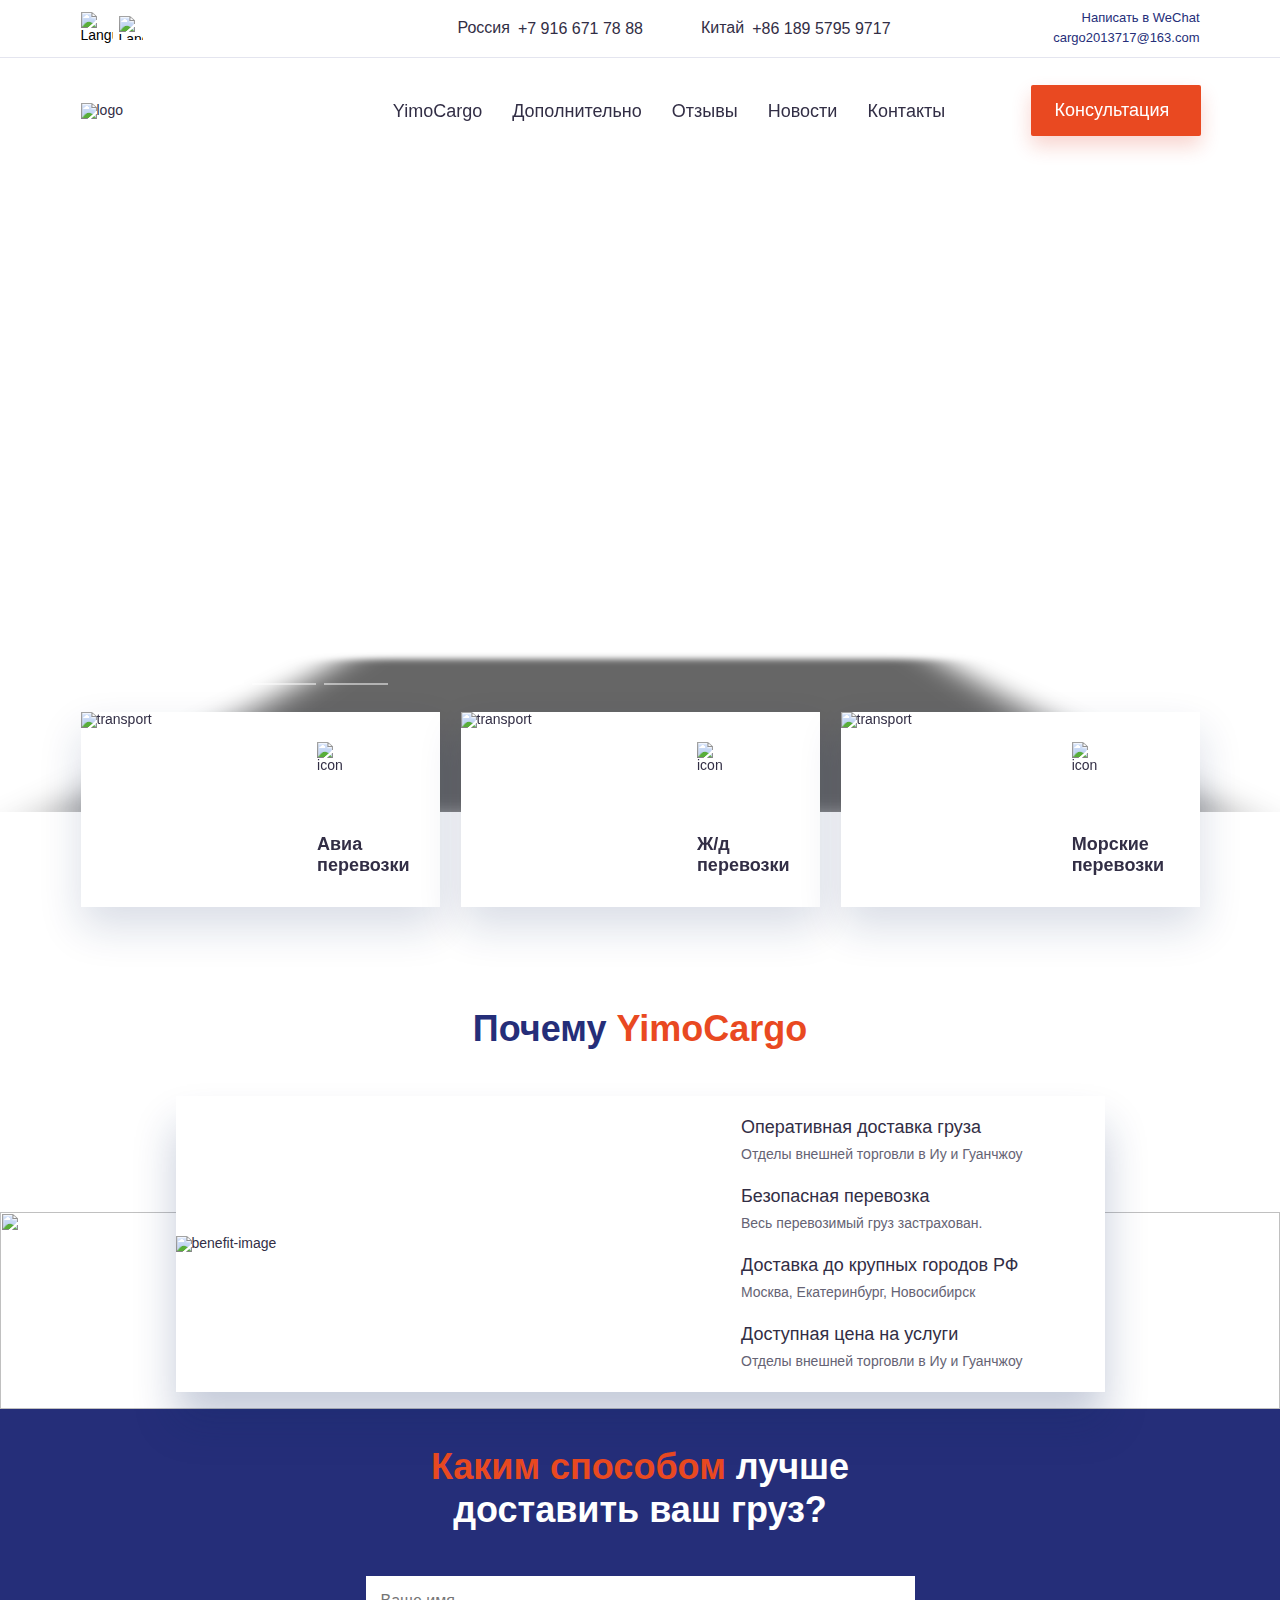
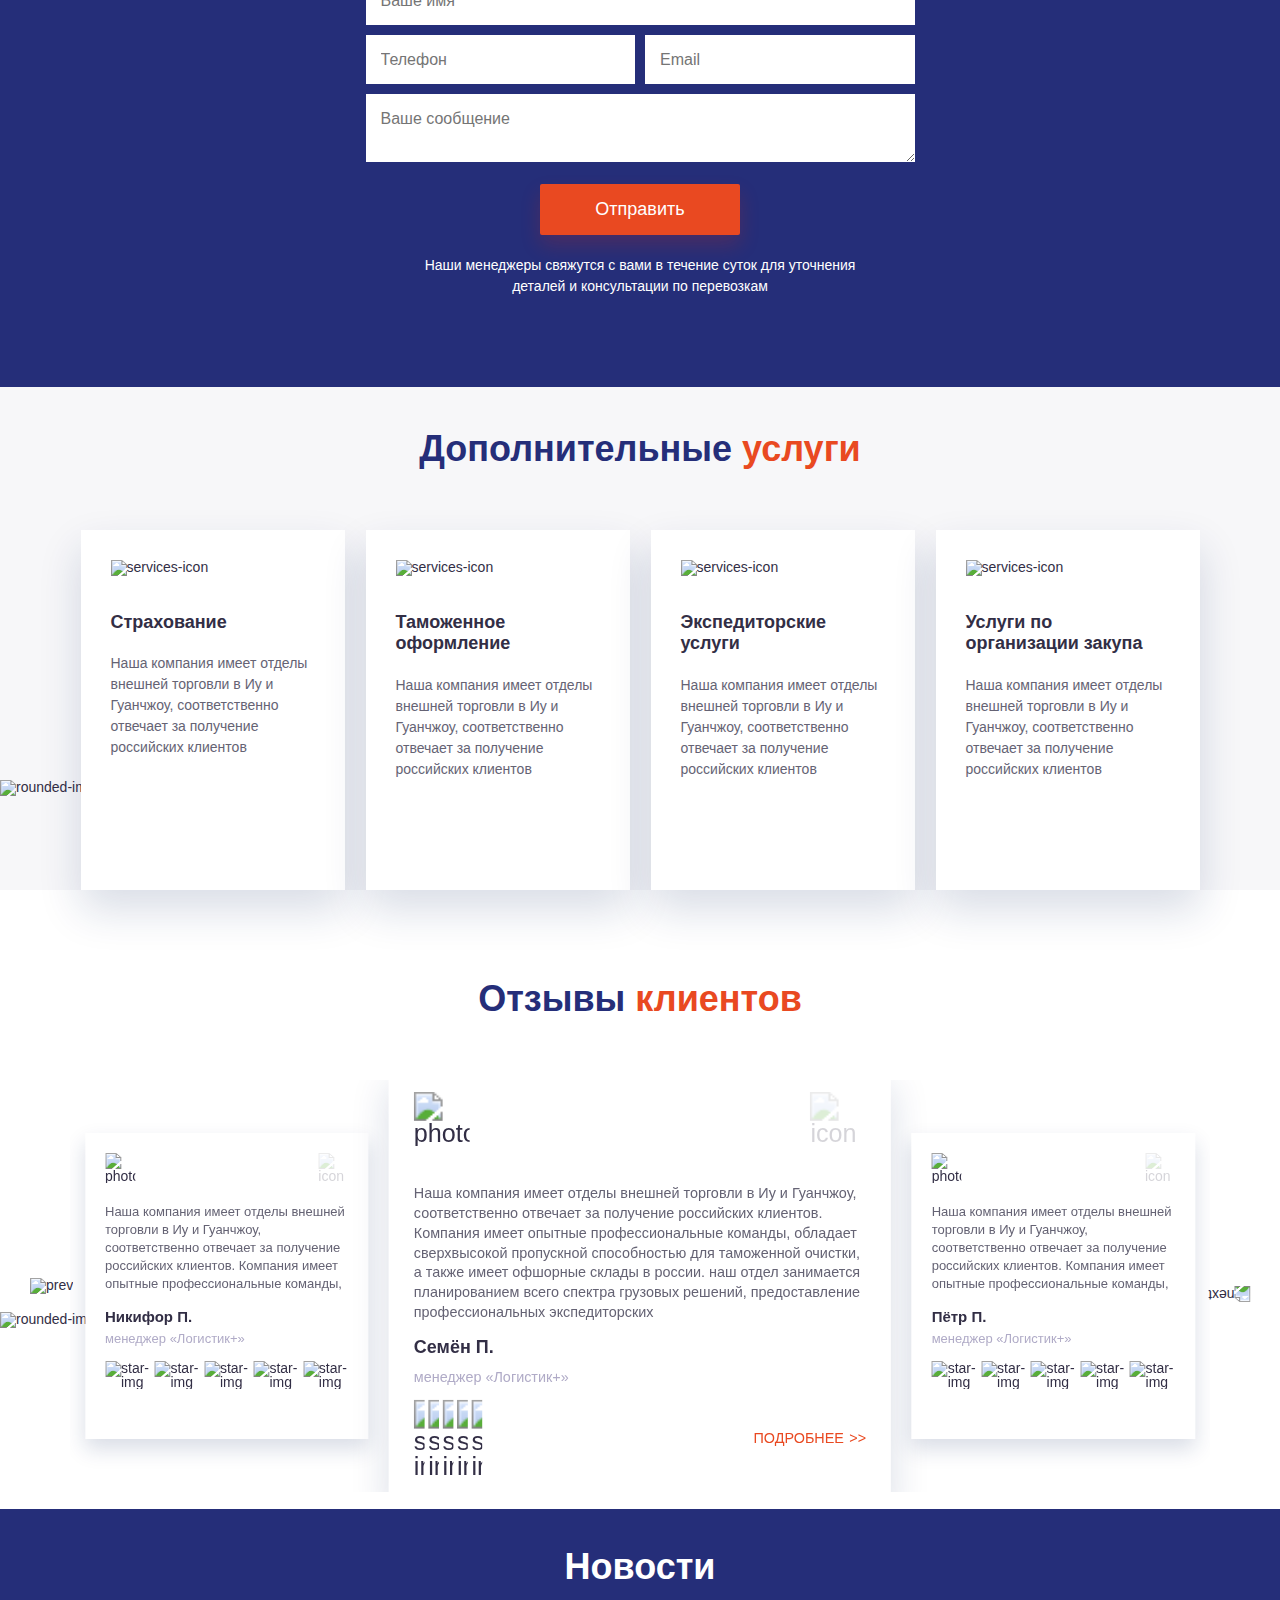
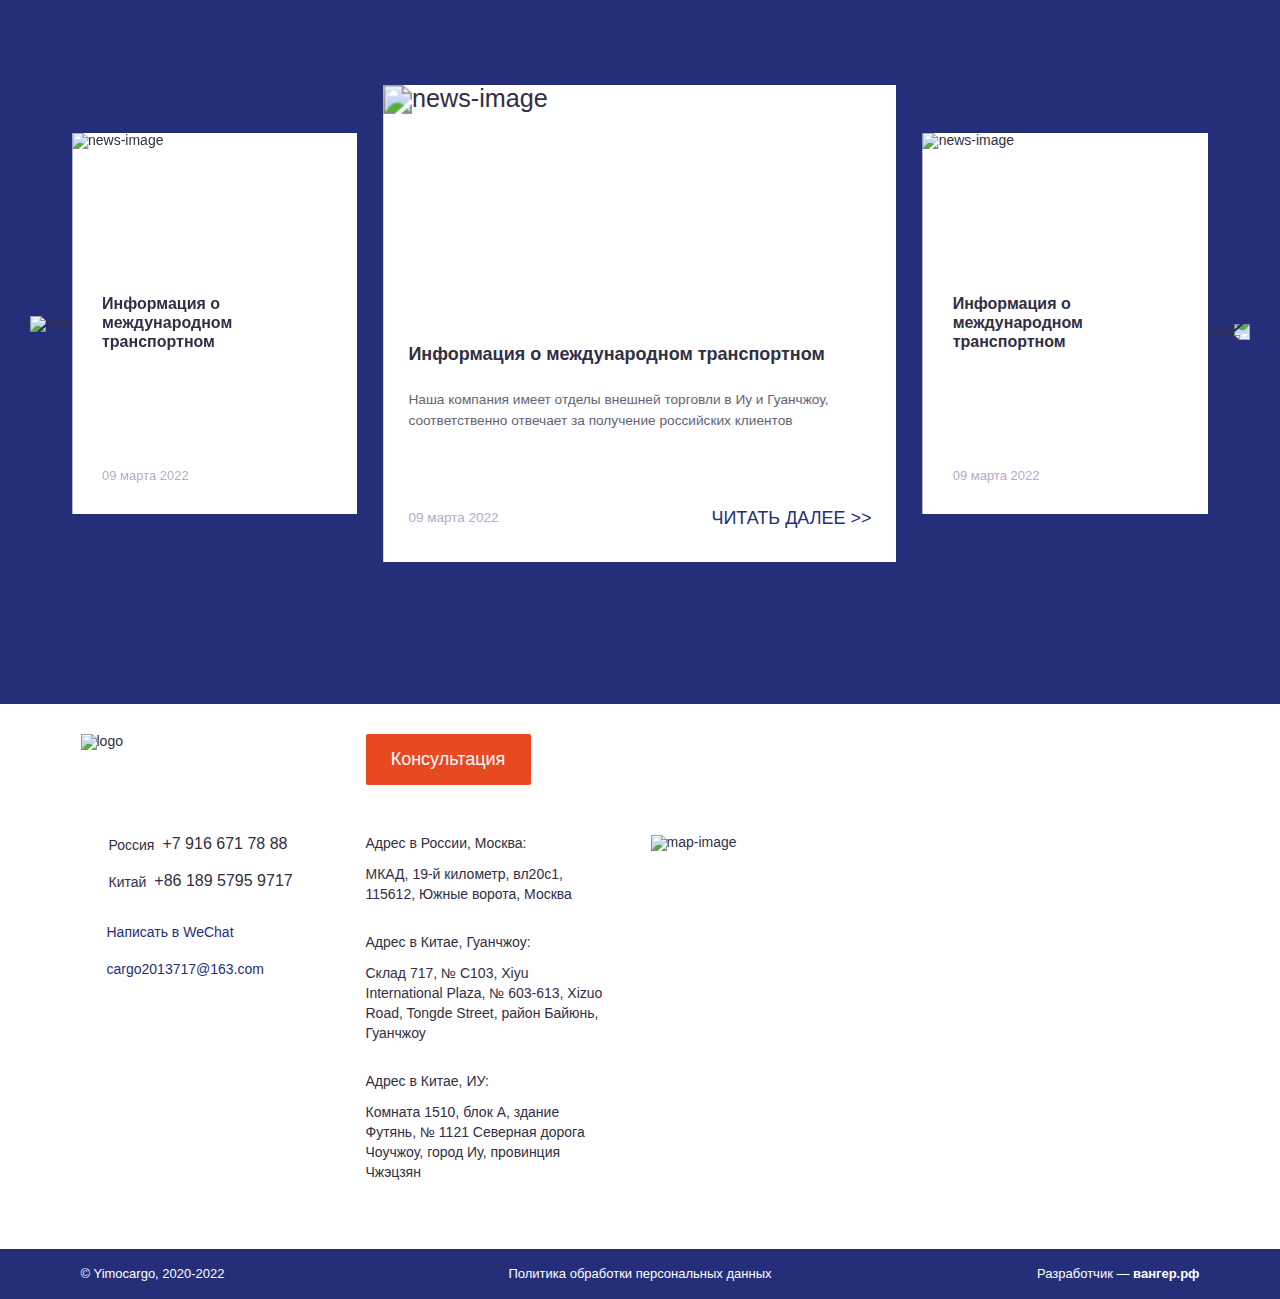
==== commit e023c108: "slider" ====
--- a/index.html
+++ b/index.html
@@ -4,7 +4,7 @@
 	<meta charset="UTF-8">
 	<meta http-equiv="X-UA-Compatible" content="IE=edge">
 	<meta name="viewport" content="width=device-width, initial-scale=1.0">
-	<link rel="stylesheet" href="css/style.min.css?_v=20220324153914">
+	<link rel="stylesheet" href="css/style.min.css?_v=20220325115924">
 	<title>Главная</title>
 </head>
 
@@ -33,7 +33,7 @@
               <a href="tel:+8618957959717" class="header__phone-link">+86 189 5795 9717</a>
             </li>
           </ul>
-          <a class="logo-sm d-block d-lg-none" href="#"><img src="img/header/Logo.svg" alt="logo" class="m-auto"></a>
+          <a class="logo-sm d-block d-lg-none" href="#"><img src="img/header/logo.svg" alt="logo" class="m-auto"></a>
         </div>
         <div class="col-3">
           <ul class="header__chat-list d-none d-lg-flex">
@@ -57,7 +57,7 @@
     <div class="container">
       <div class="row align-items-center">
         <div class="d-lg-block d-none col-lg-2 col-xl-3">
-          <a href="#"><img src="img/header/Logo.svg" alt="logo"></a>
+          <a href="#"><img src="img/header/logo.svg" alt="logo"></a>
         </div>
         <div class="col-lg-8 col-xl-7">
           <nav class="header__nav">
@@ -237,6 +237,10 @@
     </div>
   </div>
 </section>
+
+
+
+
 			<!-- Transport -->
 <section class="transport" id="transport">
   <div class="container">
@@ -721,13 +725,15 @@
     </div>
   </div>
 </div>
+
+
 			<!-- Contacts -->
 <section class="contacts" id="contacts">
   <div class="container">
     <div class="contacts__top">
       <div class="row">
         <div class="col-6 col-lg-3">
-          <a href="#"><img src="img/header/Logo.svg" alt="logo"></a>
+          <a href="#"><img src="img/header/logo.svg" alt="logo"></a>
         </div>
         <div class="col-6 col-lg-9">         
           <button class="btn-reset btn contacts__btn" data-graph-path="modal-order">Консультация</button>
@@ -840,7 +846,7 @@
 </div>
 	</div>
 
-	<script src="js/app.min.js?_v=20220324153914"></script>
+	<script src="js/app.min.js?_v=20220325115924"></script>
 </body>
 
 </html>
--- a/css/style.min.css
+++ b/css/style.min.css
@@ -3,4 +3,4 @@
 * Copyright 2011-2021 The Bootstrap Authors
 * Copyright 2011-2021 Twitter, Inc.
 * Licensed under MIT (https://github.com/twbs/bootstrap/blob/main/LICENSE)
-*/:root{--bs-blue:#0d6efd;--bs-indigo:#6610f2;--bs-purple:#6f42c1;--bs-pink:#d63384;--bs-red:#dc3545;--bs-orange:#fd7e14;--bs-yellow:#ffc107;--bs-green:#198754;--bs-teal:#20c997;--bs-cyan:#0dcaf0;--bs-white:#fff;--bs-gray:#6c757d;--bs-gray-dark:#343a40;--bs-primary:#0d6efd;--bs-secondary:#6c757d;--bs-success:#198754;--bs-info:#0dcaf0;--bs-warning:#ffc107;--bs-danger:#dc3545;--bs-light:#f8f9fa;--bs-dark:#212529;--bs-font-sans-serif:system-ui,-apple-system,"Segoe UI",Roboto,"Helvetica Neue",Arial,"Noto Sans","Liberation Sans",sans-serif,"Apple Color Emoji","Segoe UI Emoji","Segoe UI Symbol","Noto Color Emoji";--bs-font-monospace:SFMono-Regular,Menlo,Monaco,Consolas,"Liberation Mono","Courier New",monospace;--bs-gradient:linear-gradient(180deg, rgba(255, 255, 255, 0.15), rgba(255, 255, 255, 0))}*,::after,::before{-webkit-box-sizing:border-box;box-sizing:border-box}body{margin:0;font-family:var(--bs-font-sans-serif);font-size:1rem;font-weight:400;line-height:1.5;color:#212529;background-color:#fff;-webkit-text-size-adjust:100%;-webkit-tap-highlight-color:transparent}hr{margin:1rem 0;color:inherit;background-color:currentColor;border:0;opacity:.25}hr:not([size]){height:1px}.h1,.h2,.h3,.h4,.h5,.h6,h1,h2,h3,h4,h5,h6{margin-top:0;margin-bottom:.5rem;font-weight:500;line-height:1.2}.h1,h1{font-size:calc(1.375rem + 1.5vw)}.h2,h2{font-size:calc(1.325rem + .9vw)}.h3,h3{font-size:calc(1.3rem + .6vw)}.h4,h4{font-size:calc(1.275rem + .3vw)}.h5,h5{font-size:1.25rem}.h6,h6{font-size:1rem}p{margin-top:0;margin-bottom:1rem}abbr[data-bs-original-title],abbr[title]{-webkit-text-decoration:underline dotted;text-decoration:underline dotted;cursor:help;-webkit-text-decoration-skip-ink:none;text-decoration-skip-ink:none}address{margin-bottom:1rem;font-style:normal;line-height:inherit}ol,ul{padding-left:2rem}dl,ol,ul{margin-top:0;margin-bottom:1rem}ol ol,ol ul,ul ol,ul ul{margin-bottom:0}dt{font-weight:700}dd{margin-bottom:.5rem;margin-left:0}blockquote{margin:0 0 1rem}b,strong{font-weight:bolder}.small,small{font-size:.875em}.mark,mark{padding:.2em;background-color:#fcf8e3}sub,sup{position:relative;font-size:.75em;line-height:0;vertical-align:baseline}sub{bottom:-.25em}sup{top:-.5em}a{color:#0d6efd;text-decoration:underline}a:hover{color:#0a58ca}a:not([href]):not([class]),a:not([href]):not([class]):hover{color:inherit;text-decoration:none}code,kbd,pre,samp{font-family:var(--bs-font-monospace);font-size:1em;direction:ltr;unicode-bidi:bidi-override}pre{display:block;margin-top:0;margin-bottom:1rem;overflow:auto;font-size:.875em}pre code{font-size:inherit;color:inherit;word-break:normal}code{font-size:.875em;color:#d63384;word-wrap:break-word}a>code{color:inherit}kbd{padding:.2rem .4rem;font-size:.875em;color:#fff;background-color:#212529;border-radius:.2rem}kbd kbd{padding:0;font-size:1em;font-weight:700}figure{margin:0 0 1rem}img,svg{vertical-align:middle}table{caption-side:bottom;border-collapse:collapse}caption{padding-top:.5rem;padding-bottom:.5rem;color:#6c757d;text-align:left}th{text-align:inherit;text-align:-webkit-match-parent}tbody,td,tfoot,th,thead,tr{border-color:inherit;border-style:solid;border-width:0}label{display:inline-block}button{border-radius:0}button:focus:not(:focus-visible){outline:0}button,input,optgroup,select,textarea{margin:0;font-family:inherit;font-size:inherit;line-height:inherit}button,select{text-transform:none}[role=button]{cursor:pointer}select{word-wrap:normal}select:disabled{opacity:1}[list]::-webkit-calendar-picker-indicator{display:none}[type=button],[type=reset],[type=submit],button{-webkit-appearance:button}[type=button]:not(:disabled),[type=reset]:not(:disabled),[type=submit]:not(:disabled),button:not(:disabled){cursor:pointer}::-moz-focus-inner{padding:0;border-style:none}textarea{resize:vertical}fieldset{min-width:0;padding:0;margin:0;border:0}legend{float:left;width:100%;padding:0;margin-bottom:.5rem;font-size:calc(1.275rem + .3vw);line-height:inherit}legend+*{clear:left}::-webkit-datetime-edit-day-field,::-webkit-datetime-edit-fields-wrapper,::-webkit-datetime-edit-hour-field,::-webkit-datetime-edit-minute,::-webkit-datetime-edit-month-field,::-webkit-datetime-edit-text,::-webkit-datetime-edit-year-field{padding:0}::-webkit-inner-spin-button{height:auto}[type=search]{outline-offset:-2px;-webkit-appearance:textfield}::-webkit-search-decoration{-webkit-appearance:none}::-webkit-color-swatch-wrapper{padding:0}::-webkit-file-upload-button{font:inherit}::file-selector-button{font:inherit}::-webkit-file-upload-button{font:inherit;-webkit-appearance:button}output{display:inline-block}iframe{border:0}summary{display:list-item;cursor:pointer}progress{vertical-align:baseline}[hidden]{display:none!important}.lead{font-size:1.25rem;font-weight:300}.display-1{font-size:calc(1.625rem + 4.5vw);font-weight:300;line-height:1.2}.display-2{font-size:calc(1.575rem + 3.9vw);font-weight:300;line-height:1.2}.display-3{font-size:calc(1.525rem + 3.3vw);font-weight:300;line-height:1.2}.display-4{font-size:calc(1.475rem + 2.7vw);font-weight:300;line-height:1.2}.display-5{font-size:calc(1.425rem + 2.1vw);font-weight:300;line-height:1.2}.display-6{font-size:calc(1.375rem + 1.5vw);font-weight:300;line-height:1.2}.list-unstyled{padding-left:0;list-style:none}.list-inline{padding-left:0;list-style:none}.list-inline-item{display:inline-block}.list-inline-item:not(:last-child){margin-right:.5rem}.initialism{font-size:.875em;text-transform:uppercase}.blockquote{margin-bottom:1rem;font-size:1.25rem}.blockquote>:last-child{margin-bottom:0}.blockquote-footer{margin-top:-1rem;margin-bottom:1rem;font-size:.875em;color:#6c757d}.blockquote-footer::before{content:"— "}.img-fluid{max-width:100%;height:auto}.img-thumbnail{padding:.25rem;background-color:#fff;border:1px solid #dee2e6;border-radius:.25rem;max-width:100%;height:auto}.figure{display:inline-block}.figure-img{margin-bottom:.5rem;line-height:1}.figure-caption{font-size:.875em;color:#6c757d}.container,.container-fluid,.container-lg,.container-md,.container-sm,.container-xl,.container-xxl{width:100%;padding-right:var(--bs-gutter-x,.75rem);padding-left:var(--bs-gutter-x,.75rem);margin-right:auto;margin-left:auto}.row{--bs-gutter-x:1.5rem;--bs-gutter-y:0;display:-webkit-box;display:-ms-flexbox;display:flex;-ms-flex-wrap:wrap;flex-wrap:wrap;margin-top:calc(var(--bs-gutter-y) * -1);margin-right:calc(var(--bs-gutter-x) * -.5);margin-left:calc(var(--bs-gutter-x) * -.5)}.row>*{-ms-flex-negative:0;flex-shrink:0;width:100%;max-width:100%;padding-right:calc(var(--bs-gutter-x) * .5);padding-left:calc(var(--bs-gutter-x) * .5);margin-top:var(--bs-gutter-y)}.col{-webkit-box-flex:1;-ms-flex:1 0 0%;flex:1 0 0%}.row-cols-auto>*{-webkit-box-flex:0;-ms-flex:0 0 auto;flex:0 0 auto;width:auto}.row-cols-1>*{-webkit-box-flex:0;-ms-flex:0 0 auto;flex:0 0 auto;width:100%}.row-cols-2>*{-webkit-box-flex:0;-ms-flex:0 0 auto;flex:0 0 auto;width:50%}.row-cols-3>*{-webkit-box-flex:0;-ms-flex:0 0 auto;flex:0 0 auto;width:33.3333333333%}.row-cols-4>*{-webkit-box-flex:0;-ms-flex:0 0 auto;flex:0 0 auto;width:25%}.row-cols-5>*{-webkit-box-flex:0;-ms-flex:0 0 auto;flex:0 0 auto;width:20%}.row-cols-6>*{-webkit-box-flex:0;-ms-flex:0 0 auto;flex:0 0 auto;width:16.6666666667%}.col-auto{-webkit-box-flex:0;-ms-flex:0 0 auto;flex:0 0 auto;width:auto}.col-1{-webkit-box-flex:0;-ms-flex:0 0 auto;flex:0 0 auto;width:8.33333333%}.col-2{-webkit-box-flex:0;-ms-flex:0 0 auto;flex:0 0 auto;width:16.66666667%}.col-3{-webkit-box-flex:0;-ms-flex:0 0 auto;flex:0 0 auto;width:25%}.col-4{-webkit-box-flex:0;-ms-flex:0 0 auto;flex:0 0 auto;width:33.33333333%}.col-5{-webkit-box-flex:0;-ms-flex:0 0 auto;flex:0 0 auto;width:41.66666667%}.col-6{-webkit-box-flex:0;-ms-flex:0 0 auto;flex:0 0 auto;width:50%}.col-7{-webkit-box-flex:0;-ms-flex:0 0 auto;flex:0 0 auto;width:58.33333333%}.col-8{-webkit-box-flex:0;-ms-flex:0 0 auto;flex:0 0 auto;width:66.66666667%}.col-9{-webkit-box-flex:0;-ms-flex:0 0 auto;flex:0 0 auto;width:75%}.col-10{-webkit-box-flex:0;-ms-flex:0 0 auto;flex:0 0 auto;width:83.33333333%}.col-11{-webkit-box-flex:0;-ms-flex:0 0 auto;flex:0 0 auto;width:91.66666667%}.col-12{-webkit-box-flex:0;-ms-flex:0 0 auto;flex:0 0 auto;width:100%}.offset-1{margin-left:8.33333333%}.offset-2{margin-left:16.66666667%}.offset-3{margin-left:25%}.offset-4{margin-left:33.33333333%}.offset-5{margin-left:41.66666667%}.offset-6{margin-left:50%}.offset-7{margin-left:58.33333333%}.offset-8{margin-left:66.66666667%}.offset-9{margin-left:75%}.offset-10{margin-left:83.33333333%}.offset-11{margin-left:91.66666667%}.g-0,.gx-0{--bs-gutter-x:0}.g-0,.gy-0{--bs-gutter-y:0}.g-1,.gx-1{--bs-gutter-x:0.25rem}.g-1,.gy-1{--bs-gutter-y:0.25rem}.g-2,.gx-2{--bs-gutter-x:0.5rem}.g-2,.gy-2{--bs-gutter-y:0.5rem}.g-3,.gx-3{--bs-gutter-x:1rem}.g-3,.gy-3{--bs-gutter-y:1rem}.g-4,.gx-4{--bs-gutter-x:1.5rem}.g-4,.gy-4{--bs-gutter-y:1.5rem}.g-5,.gx-5{--bs-gutter-x:3rem}.g-5,.gy-5{--bs-gutter-y:3rem}.table{--bs-table-bg:transparent;--bs-table-accent-bg:transparent;--bs-table-striped-color:#212529;--bs-table-striped-bg:rgba(0, 0, 0, 0.05);--bs-table-active-color:#212529;--bs-table-active-bg:rgba(0, 0, 0, 0.1);--bs-table-hover-color:#212529;--bs-table-hover-bg:rgba(0, 0, 0, 0.075);width:100%;margin-bottom:1rem;color:#212529;vertical-align:top;border-color:#dee2e6}.table>:not(caption)>*>*{padding:.5rem .5rem;background-color:var(--bs-table-bg);border-bottom-width:1px;-webkit-box-shadow:inset 0 0 0 9999px var(--bs-table-accent-bg);box-shadow:inset 0 0 0 9999px var(--bs-table-accent-bg)}.table>tbody{vertical-align:inherit}.table>thead{vertical-align:bottom}.table>:not(:last-child)>:last-child>*{border-bottom-color:currentColor}.caption-top{caption-side:top}.table-sm>:not(caption)>*>*{padding:.25rem .25rem}.table-bordered>:not(caption)>*{border-width:1px 0}.table-bordered>:not(caption)>*>*{border-width:0 1px}.table-borderless>:not(caption)>*>*{border-bottom-width:0}.table-striped>tbody>tr:nth-of-type(odd){--bs-table-accent-bg:var(--bs-table-striped-bg);color:var(--bs-table-striped-color)}.table-active{--bs-table-accent-bg:var(--bs-table-active-bg);color:var(--bs-table-active-color)}.table-hover>tbody>tr:hover{--bs-table-accent-bg:var(--bs-table-hover-bg);color:var(--bs-table-hover-color)}.table-primary{--bs-table-bg:#cfe2ff;--bs-table-striped-bg:#c5d7f2;--bs-table-striped-color:#000;--bs-table-active-bg:#bacbe6;--bs-table-active-color:#000;--bs-table-hover-bg:#bfd1ec;--bs-table-hover-color:#000;color:#000;border-color:#bacbe6}.table-secondary{--bs-table-bg:#e2e3e5;--bs-table-striped-bg:#d7d8da;--bs-table-striped-color:#000;--bs-table-active-bg:#cbccce;--bs-table-active-color:#000;--bs-table-hover-bg:#d1d2d4;--bs-table-hover-color:#000;color:#000;border-color:#cbccce}.table-success{--bs-table-bg:#d1e7dd;--bs-table-striped-bg:#c7dbd2;--bs-table-striped-color:#000;--bs-table-active-bg:#bcd0c7;--bs-table-active-color:#000;--bs-table-hover-bg:#c1d6cc;--bs-table-hover-color:#000;color:#000;border-color:#bcd0c7}.table-info{--bs-table-bg:#cff4fc;--bs-table-striped-bg:#c5e8ef;--bs-table-striped-color:#000;--bs-table-active-bg:#badce3;--bs-table-active-color:#000;--bs-table-hover-bg:#bfe2e9;--bs-table-hover-color:#000;color:#000;border-color:#badce3}.table-warning{--bs-table-bg:#fff3cd;--bs-table-striped-bg:#f2e7c3;--bs-table-striped-color:#000;--bs-table-active-bg:#e6dbb9;--bs-table-active-color:#000;--bs-table-hover-bg:#ece1be;--bs-table-hover-color:#000;color:#000;border-color:#e6dbb9}.table-danger{--bs-table-bg:#f8d7da;--bs-table-striped-bg:#eccccf;--bs-table-striped-color:#000;--bs-table-active-bg:#dfc2c4;--bs-table-active-color:#000;--bs-table-hover-bg:#e5c7ca;--bs-table-hover-color:#000;color:#000;border-color:#dfc2c4}.table-light{--bs-table-bg:#f8f9fa;--bs-table-striped-bg:#ecedee;--bs-table-striped-color:#000;--bs-table-active-bg:#dfe0e1;--bs-table-active-color:#000;--bs-table-hover-bg:#e5e6e7;--bs-table-hover-color:#000;color:#000;border-color:#dfe0e1}.table-dark{--bs-table-bg:#212529;--bs-table-striped-bg:#2c3034;--bs-table-striped-color:#fff;--bs-table-active-bg:#373b3e;--bs-table-active-color:#fff;--bs-table-hover-bg:#323539;--bs-table-hover-color:#fff;color:#fff;border-color:#373b3e}.table-responsive{overflow-x:auto;-webkit-overflow-scrolling:touch}.form-label{margin-bottom:.5rem}.col-form-label{padding-top:calc(.375rem + 1px);padding-bottom:calc(.375rem + 1px);margin-bottom:0;font-size:inherit;line-height:1.5}.col-form-label-lg{padding-top:calc(.5rem + 1px);padding-bottom:calc(.5rem + 1px);font-size:1.25rem}.col-form-label-sm{padding-top:calc(.25rem + 1px);padding-bottom:calc(.25rem + 1px);font-size:.875rem}.form-text{margin-top:.25rem;font-size:.875em;color:#6c757d}.form-control{display:block;width:100%;padding:.375rem .75rem;font-size:1rem;font-weight:400;line-height:1.5;color:#212529;background-color:#fff;background-clip:padding-box;border:1px solid #ced4da;-webkit-appearance:none;-moz-appearance:none;appearance:none;border-radius:.25rem;-webkit-transition:border-color .15s ease-in-out,-webkit-box-shadow .15s ease-in-out;transition:border-color .15s ease-in-out,-webkit-box-shadow .15s ease-in-out;-o-transition:border-color .15s ease-in-out,box-shadow .15s ease-in-out;transition:border-color .15s ease-in-out,box-shadow .15s ease-in-out;transition:border-color .15s ease-in-out,box-shadow .15s ease-in-out,-webkit-box-shadow .15s ease-in-out}.form-control[type=file]{overflow:hidden}.form-control[type=file]:not(:disabled):not([readonly]){cursor:pointer}.form-control:focus{color:#212529;background-color:#fff;border-color:#86b7fe;outline:0;-webkit-box-shadow:0 0 0 .25rem rgba(13,110,253,.25);box-shadow:0 0 0 .25rem rgba(13,110,253,.25)}.form-control::-webkit-date-and-time-value{height:1.5em}.form-control::-moz-placeholder{color:#6c757d;opacity:1}.form-control::-webkit-input-placeholder{color:#6c757d;opacity:1}.form-control:-ms-input-placeholder{color:#6c757d;opacity:1}.form-control::-ms-input-placeholder{color:#6c757d;opacity:1}.form-control::placeholder{color:#6c757d;opacity:1}.form-control:disabled,.form-control[readonly]{background-color:#e9ecef;opacity:1}.form-control::-webkit-file-upload-button{padding:.375rem .75rem;margin:-.375rem -.75rem;-webkit-margin-end:.75rem;margin-inline-end:.75rem;color:#212529;background-color:#e9ecef;pointer-events:none;border-color:inherit;border-style:solid;border-width:0;border-inline-end-width:1px;border-radius:0;-webkit-transition:color .15s ease-in-out,background-color .15s ease-in-out,border-color .15s ease-in-out,-webkit-box-shadow .15s ease-in-out;transition:color .15s ease-in-out,background-color .15s ease-in-out,border-color .15s ease-in-out,-webkit-box-shadow .15s ease-in-out;transition:color .15s ease-in-out,background-color .15s ease-in-out,border-color .15s ease-in-out,box-shadow .15s ease-in-out;transition:color .15s ease-in-out,background-color .15s ease-in-out,border-color .15s ease-in-out,box-shadow .15s ease-in-out,-webkit-box-shadow .15s ease-in-out}.form-control::file-selector-button{padding:.375rem .75rem;margin:-.375rem -.75rem;-webkit-margin-end:.75rem;margin-inline-end:.75rem;color:#212529;background-color:#e9ecef;pointer-events:none;border-color:inherit;border-style:solid;border-width:0;border-inline-end-width:1px;border-radius:0;-webkit-transition:color .15s ease-in-out,background-color .15s ease-in-out,border-color .15s ease-in-out,-webkit-box-shadow .15s ease-in-out;transition:color .15s ease-in-out,background-color .15s ease-in-out,border-color .15s ease-in-out,-webkit-box-shadow .15s ease-in-out;-o-transition:color .15s ease-in-out,background-color .15s ease-in-out,border-color .15s ease-in-out,box-shadow .15s ease-in-out;transition:color .15s ease-in-out,background-color .15s ease-in-out,border-color .15s ease-in-out,box-shadow .15s ease-in-out;transition:color .15s ease-in-out,background-color .15s ease-in-out,border-color .15s ease-in-out,box-shadow .15s ease-in-out,-webkit-box-shadow .15s ease-in-out}.form-control:hover:not(:disabled):not([readonly])::-webkit-file-upload-button{background-color:#dde0e3}.form-control:hover:not(:disabled):not([readonly])::file-selector-button{background-color:#dde0e3}.form-control::-webkit-file-upload-button{padding:.375rem .75rem;margin:-.375rem -.75rem;-webkit-margin-end:.75rem;margin-inline-end:.75rem;color:#212529;background-color:#e9ecef;pointer-events:none;border-color:inherit;border-style:solid;border-width:0;border-inline-end-width:1px;border-radius:0;-webkit-transition:color .15s ease-in-out,background-color .15s ease-in-out,border-color .15s ease-in-out,box-shadow .15s ease-in-out;-webkit-transition:color .15s ease-in-out,background-color .15s ease-in-out,border-color .15s ease-in-out,-webkit-box-shadow .15s ease-in-out;transition:color .15s ease-in-out,background-color .15s ease-in-out,border-color .15s ease-in-out,-webkit-box-shadow .15s ease-in-out;transition:color .15s ease-in-out,background-color .15s ease-in-out,border-color .15s ease-in-out,box-shadow .15s ease-in-out;transition:color .15s ease-in-out,background-color .15s ease-in-out,border-color .15s ease-in-out,box-shadow .15s ease-in-out,-webkit-box-shadow .15s ease-in-out}.form-control:hover:not(:disabled):not([readonly])::-webkit-file-upload-button{background-color:#dde0e3}.form-control-plaintext{display:block;width:100%;padding:.375rem 0;margin-bottom:0;line-height:1.5;color:#212529;background-color:transparent;border:solid transparent;border-width:1px 0}.form-control-plaintext.form-control-lg,.form-control-plaintext.form-control-sm{padding-right:0;padding-left:0}.form-control-sm{min-height:calc(1.5em + .5rem + 2px);padding:.25rem .5rem;font-size:.875rem;border-radius:.2rem}.form-control-sm::-webkit-file-upload-button{padding:.25rem .5rem;margin:-.25rem -.5rem;-webkit-margin-end:.5rem;margin-inline-end:.5rem}.form-control-sm::file-selector-button{padding:.25rem .5rem;margin:-.25rem -.5rem;-webkit-margin-end:.5rem;margin-inline-end:.5rem}.form-control-sm::-webkit-file-upload-button{padding:.25rem .5rem;margin:-.25rem -.5rem;-webkit-margin-end:.5rem;margin-inline-end:.5rem}.form-control-lg{min-height:calc(1.5em + 1rem + 2px);padding:.5rem 1rem;font-size:1.25rem;border-radius:.3rem}.form-control-lg::-webkit-file-upload-button{padding:.5rem 1rem;margin:-.5rem -1rem;-webkit-margin-end:1rem;margin-inline-end:1rem}.form-control-lg::file-selector-button{padding:.5rem 1rem;margin:-.5rem -1rem;-webkit-margin-end:1rem;margin-inline-end:1rem}.form-control-lg::-webkit-file-upload-button{padding:.5rem 1rem;margin:-.5rem -1rem;-webkit-margin-end:1rem;margin-inline-end:1rem}textarea.form-control{min-height:calc(1.5em + .75rem + 2px)}textarea.form-control-sm{min-height:calc(1.5em + .5rem + 2px)}textarea.form-control-lg{min-height:calc(1.5em + 1rem + 2px)}.form-control-color{max-width:3rem;height:auto;padding:.375rem}.form-control-color:not(:disabled):not([readonly]){cursor:pointer}.form-control-color::-moz-color-swatch{height:1.5em;border-radius:.25rem}.form-control-color::-webkit-color-swatch{height:1.5em;border-radius:.25rem}.form-select{display:block;width:100%;padding:.375rem 2.25rem .375rem .75rem;-moz-padding-start:calc(.75rem - 3px);font-size:1rem;font-weight:400;line-height:1.5;color:#212529;background-color:#fff;background-image:url("data:image/svg+xml,%3csvg xmlns='http://www.w3.org/2000/svg' viewBox='0 0 16 16'%3e%3cpath fill='none' stroke='%23343a40' stroke-linecap='round' stroke-linejoin='round' stroke-width='2' d='M2 5l6 6 6-6'/%3e%3c/svg%3e");background-repeat:no-repeat;background-position:right .75rem center;background-size:16px 12px;border:1px solid #ced4da;border-radius:.25rem;-webkit-transition:border-color .15s ease-in-out,-webkit-box-shadow .15s ease-in-out;transition:border-color .15s ease-in-out,-webkit-box-shadow .15s ease-in-out;-o-transition:border-color .15s ease-in-out,box-shadow .15s ease-in-out;transition:border-color .15s ease-in-out,box-shadow .15s ease-in-out;transition:border-color .15s ease-in-out,box-shadow .15s ease-in-out,-webkit-box-shadow .15s ease-in-out;-webkit-appearance:none;-moz-appearance:none;appearance:none}.form-select:focus{border-color:#86b7fe;outline:0;-webkit-box-shadow:0 0 0 .25rem rgba(13,110,253,.25);box-shadow:0 0 0 .25rem rgba(13,110,253,.25)}.form-select[multiple],.form-select[size]:not([size="1"]){padding-right:.75rem;background-image:none}.form-select:disabled{background-color:#e9ecef}.form-select:-moz-focusring{color:transparent;text-shadow:0 0 0 #212529}.form-select-sm{padding-top:.25rem;padding-bottom:.25rem;padding-left:.5rem;font-size:.875rem}.form-select-lg{padding-top:.5rem;padding-bottom:.5rem;padding-left:1rem;font-size:1.25rem}.form-check{display:block;min-height:1.5rem;padding-left:1.5em;margin-bottom:.125rem}.form-check .form-check-input{float:left;margin-left:-1.5em}.form-check-input{width:1em;height:1em;margin-top:.25em;vertical-align:top;background-color:#fff;background-repeat:no-repeat;background-position:center;background-size:contain;border:1px solid rgba(0,0,0,.25);-webkit-appearance:none;-moz-appearance:none;appearance:none;-webkit-print-color-adjust:exact;color-adjust:exact}.form-check-input[type=checkbox]{border-radius:.25em}.form-check-input[type=radio]{border-radius:50%}.form-check-input:active{-webkit-filter:brightness(90%);filter:brightness(90%)}.form-check-input:focus{border-color:#86b7fe;outline:0;-webkit-box-shadow:0 0 0 .25rem rgba(13,110,253,.25);box-shadow:0 0 0 .25rem rgba(13,110,253,.25)}.form-check-input:checked{background-color:#0d6efd;border-color:#0d6efd}.form-check-input:checked[type=checkbox]{background-image:url("data:image/svg+xml,%3csvg xmlns='http://www.w3.org/2000/svg' viewBox='0 0 20 20'%3e%3cpath fill='none' stroke='%23fff' stroke-linecap='round' stroke-linejoin='round' stroke-width='3' d='M6 10l3 3l6-6'/%3e%3c/svg%3e")}.form-check-input:checked[type=radio]{background-image:url("data:image/svg+xml,%3csvg xmlns='http://www.w3.org/2000/svg' viewBox='-4 -4 8 8'%3e%3ccircle r='2' fill='%23fff'/%3e%3c/svg%3e")}.form-check-input[type=checkbox]:indeterminate{background-color:#0d6efd;border-color:#0d6efd;background-image:url("data:image/svg+xml,%3csvg xmlns='http://www.w3.org/2000/svg' viewBox='0 0 20 20'%3e%3cpath fill='none' stroke='%23fff' stroke-linecap='round' stroke-linejoin='round' stroke-width='3' d='M6 10h8'/%3e%3c/svg%3e")}.form-check-input:disabled{pointer-events:none;-webkit-filter:none;filter:none;opacity:.5}.form-check-input:disabled~.form-check-label,.form-check-input[disabled]~.form-check-label{opacity:.5}.form-switch{padding-left:2.5em}.form-switch .form-check-input{width:2em;margin-left:-2.5em;background-image:url("data:image/svg+xml,%3csvg xmlns='http://www.w3.org/2000/svg' viewBox='-4 -4 8 8'%3e%3ccircle r='3' fill='rgba%280, 0, 0, 0.25%29'/%3e%3c/svg%3e");background-position:left center;border-radius:2em;-webkit-transition:background-position .15s ease-in-out;-o-transition:background-position .15s ease-in-out;transition:background-position .15s ease-in-out}.form-switch .form-check-input:focus{background-image:url("data:image/svg+xml,%3csvg xmlns='http://www.w3.org/2000/svg' viewBox='-4 -4 8 8'%3e%3ccircle r='3' fill='%2386b7fe'/%3e%3c/svg%3e")}.form-switch .form-check-input:checked{background-position:right center;background-image:url("data:image/svg+xml,%3csvg xmlns='http://www.w3.org/2000/svg' viewBox='-4 -4 8 8'%3e%3ccircle r='3' fill='%23fff'/%3e%3c/svg%3e")}.form-check-inline{display:inline-block;margin-right:1rem}.btn-check{position:absolute;clip:rect(0,0,0,0);pointer-events:none}.btn-check:disabled+.btn,.btn-check[disabled]+.btn{pointer-events:none;-webkit-filter:none;filter:none;opacity:.65}.form-range{width:100%;height:1.5rem;padding:0;background-color:transparent;-webkit-appearance:none;-moz-appearance:none;appearance:none}.form-range:focus{outline:0}.form-range:focus::-webkit-slider-thumb{-webkit-box-shadow:0 0 0 1px #fff,0 0 0 .25rem rgba(13,110,253,.25);box-shadow:0 0 0 1px #fff,0 0 0 .25rem rgba(13,110,253,.25)}.form-range:focus::-moz-range-thumb{box-shadow:0 0 0 1px #fff,0 0 0 .25rem rgba(13,110,253,.25)}.form-range::-moz-focus-outer{border:0}.form-range::-webkit-slider-thumb{width:1rem;height:1rem;margin-top:-.25rem;background-color:#0d6efd;border:0;border-radius:1rem;-webkit-transition:background-color .15s ease-in-out,border-color .15s ease-in-out,box-shadow .15s ease-in-out;-webkit-transition:background-color .15s ease-in-out,border-color .15s ease-in-out,-webkit-box-shadow .15s ease-in-out;transition:background-color .15s ease-in-out,border-color .15s ease-in-out,-webkit-box-shadow .15s ease-in-out;transition:background-color .15s ease-in-out,border-color .15s ease-in-out,box-shadow .15s ease-in-out;transition:background-color .15s ease-in-out,border-color .15s ease-in-out,box-shadow .15s ease-in-out,-webkit-box-shadow .15s ease-in-out;-webkit-appearance:none;appearance:none}.form-range::-webkit-slider-thumb:active{background-color:#b6d4fe}.form-range::-webkit-slider-runnable-track{width:100%;height:.5rem;color:transparent;cursor:pointer;background-color:#dee2e6;border-color:transparent;border-radius:1rem}.form-range::-moz-range-thumb{width:1rem;height:1rem;background-color:#0d6efd;border:0;border-radius:1rem;-moz-transition:background-color .15s ease-in-out,border-color .15s ease-in-out,box-shadow .15s ease-in-out;transition:background-color .15s ease-in-out,border-color .15s ease-in-out,box-shadow .15s ease-in-out;-moz-appearance:none;appearance:none}.form-range::-moz-range-thumb:active{background-color:#b6d4fe}.form-range::-moz-range-track{width:100%;height:.5rem;color:transparent;cursor:pointer;background-color:#dee2e6;border-color:transparent;border-radius:1rem}.form-range:disabled{pointer-events:none}.form-range:disabled::-webkit-slider-thumb{background-color:#adb5bd}.form-range:disabled::-moz-range-thumb{background-color:#adb5bd}.form-floating{position:relative}.form-floating>.form-control,.form-floating>.form-select{height:calc(3.5rem + 2px);line-height:1.25}.form-floating>label{position:absolute;top:0;left:0;height:100%;padding:1rem .75rem;pointer-events:none;border:1px solid transparent;-webkit-transform-origin:0 0;-ms-transform-origin:0 0;transform-origin:0 0;-webkit-transition:opacity .1s ease-in-out,-webkit-transform .1s ease-in-out;transition:opacity .1s ease-in-out,-webkit-transform .1s ease-in-out;-o-transition:opacity .1s ease-in-out,transform .1s ease-in-out;transition:opacity .1s ease-in-out,transform .1s ease-in-out;transition:opacity .1s ease-in-out,transform .1s ease-in-out,-webkit-transform .1s ease-in-out}.form-floating>.form-control{padding:1rem .75rem}.form-floating>.form-control::-moz-placeholder{color:transparent}.form-floating>.form-control::-webkit-input-placeholder{color:transparent}.form-floating>.form-control:-ms-input-placeholder{color:transparent}.form-floating>.form-control::-ms-input-placeholder{color:transparent}.form-floating>.form-control::placeholder{color:transparent}.form-floating>.form-control:not(:-moz-placeholder-shown){padding-top:1.625rem;padding-bottom:.625rem}.form-floating>.form-control:not(:-ms-input-placeholder){padding-top:1.625rem;padding-bottom:.625rem}.form-floating>.form-control:focus,.form-floating>.form-control:not(:placeholder-shown){padding-top:1.625rem;padding-bottom:.625rem}.form-floating>.form-control:-webkit-autofill{padding-top:1.625rem;padding-bottom:.625rem}.form-floating>.form-select{padding-top:1.625rem;padding-bottom:.625rem}.form-floating>.form-control:not(:-moz-placeholder-shown)~label{opacity:.65;transform:scale(.85) translateY(-.5rem) translateX(.15rem)}.form-floating>.form-control:not(:-ms-input-placeholder)~label{opacity:.65;-ms-transform:scale(.85) translateY(-.5rem) translateX(.15rem);transform:scale(.85) translateY(-.5rem) translateX(.15rem)}.form-floating>.form-control:focus~label,.form-floating>.form-control:not(:placeholder-shown)~label,.form-floating>.form-select~label{opacity:.65;-webkit-transform:scale(.85) translateY(-.5rem) translateX(.15rem);-ms-transform:scale(.85) translateY(-.5rem) translateX(.15rem);transform:scale(.85) translateY(-.5rem) translateX(.15rem)}.form-floating>.form-control:-webkit-autofill~label{opacity:.65;-webkit-transform:scale(.85) translateY(-.5rem) translateX(.15rem);transform:scale(.85) translateY(-.5rem) translateX(.15rem)}.input-group{position:relative;display:-webkit-box;display:-ms-flexbox;display:flex;-ms-flex-wrap:wrap;flex-wrap:wrap;-webkit-box-align:stretch;-ms-flex-align:stretch;align-items:stretch;width:100%}.input-group>.form-control,.input-group>.form-select{position:relative;-webkit-box-flex:1;-ms-flex:1 1 auto;flex:1 1 auto;width:1%;min-width:0}.input-group>.form-control:focus,.input-group>.form-select:focus{z-index:3}.input-group .btn{position:relative;z-index:2}.input-group .btn:focus{z-index:3}.input-group-text{display:-webkit-box;display:-ms-flexbox;display:flex;-webkit-box-align:center;-ms-flex-align:center;align-items:center;padding:.375rem .75rem;font-size:1rem;font-weight:400;line-height:1.5;color:#212529;text-align:center;white-space:nowrap;background-color:#e9ecef;border:1px solid #ced4da;border-radius:.25rem}.input-group-lg>.btn,.input-group-lg>.form-control,.input-group-lg>.form-select,.input-group-lg>.input-group-text{padding:.5rem 1rem;font-size:1.25rem;border-radius:.3rem}.input-group-sm>.btn,.input-group-sm>.form-control,.input-group-sm>.form-select,.input-group-sm>.input-group-text{padding:.25rem .5rem;font-size:.875rem;border-radius:.2rem}.input-group-lg>.form-select,.input-group-sm>.form-select{padding-right:3rem}.input-group:not(.has-validation)>.dropdown-toggle:nth-last-child(n+3),.input-group:not(.has-validation)>:not(:last-child):not(.dropdown-toggle):not(.dropdown-menu){border-top-right-radius:0;border-bottom-right-radius:0}.input-group.has-validation>.dropdown-toggle:nth-last-child(n+4),.input-group.has-validation>:nth-last-child(n+3):not(.dropdown-toggle):not(.dropdown-menu){border-top-right-radius:0;border-bottom-right-radius:0}.input-group>:not(:first-child):not(.dropdown-menu):not(.valid-tooltip):not(.valid-feedback):not(.invalid-tooltip):not(.invalid-feedback){margin-left:-1px;border-top-left-radius:0;border-bottom-left-radius:0}.valid-feedback{display:none;width:100%;margin-top:.25rem;font-size:.875em;color:#198754}.valid-tooltip{position:absolute;top:100%;z-index:5;display:none;max-width:100%;padding:.25rem .5rem;margin-top:.1rem;font-size:.875rem;color:#fff;background-color:rgba(25,135,84,.9);border-radius:.25rem}.is-valid~.valid-feedback,.is-valid~.valid-tooltip,.was-validated :valid~.valid-feedback,.was-validated :valid~.valid-tooltip{display:block}.form-control.is-valid,.was-validated .form-control:valid{border-color:#198754;padding-right:calc(1.5em + .75rem);background-image:url("data:image/svg+xml,%3csvg xmlns='http://www.w3.org/2000/svg' viewBox='0 0 8 8'%3e%3cpath fill='%23198754' d='M2.3 6.73L.6 4.53c-.4-1.04.46-1.4 1.1-.8l1.1 1.4 3.4-3.8c.6-.63 1.6-.27 1.2.7l-4 4.6c-.43.5-.8.4-1.1.1z'/%3e%3c/svg%3e");background-repeat:no-repeat;background-position:right calc(.375em + .1875rem) center;background-size:calc(.75em + .375rem) calc(.75em + .375rem)}.form-control.is-valid:focus,.was-validated .form-control:valid:focus{border-color:#198754;-webkit-box-shadow:0 0 0 .25rem rgba(25,135,84,.25);box-shadow:0 0 0 .25rem rgba(25,135,84,.25)}.was-validated textarea.form-control:valid,textarea.form-control.is-valid{padding-right:calc(1.5em + .75rem);background-position:top calc(.375em + .1875rem) right calc(.375em + .1875rem)}.form-select.is-valid,.was-validated .form-select:valid{border-color:#198754}.form-select.is-valid:not([multiple]):not([size]),.form-select.is-valid:not([multiple])[size="1"],.was-validated .form-select:valid:not([multiple]):not([size]),.was-validated .form-select:valid:not([multiple])[size="1"]{padding-right:4.125rem;background-image:url("data:image/svg+xml,%3csvg xmlns='http://www.w3.org/2000/svg' viewBox='0 0 16 16'%3e%3cpath fill='none' stroke='%23343a40' stroke-linecap='round' stroke-linejoin='round' stroke-width='2' d='M2 5l6 6 6-6'/%3e%3c/svg%3e"),url("data:image/svg+xml,%3csvg xmlns='http://www.w3.org/2000/svg' viewBox='0 0 8 8'%3e%3cpath fill='%23198754' d='M2.3 6.73L.6 4.53c-.4-1.04.46-1.4 1.1-.8l1.1 1.4 3.4-3.8c.6-.63 1.6-.27 1.2.7l-4 4.6c-.43.5-.8.4-1.1.1z'/%3e%3c/svg%3e");background-position:right .75rem center,center right 2.25rem;background-size:16px 12px,calc(.75em + .375rem) calc(.75em + .375rem)}.form-select.is-valid:focus,.was-validated .form-select:valid:focus{border-color:#198754;-webkit-box-shadow:0 0 0 .25rem rgba(25,135,84,.25);box-shadow:0 0 0 .25rem rgba(25,135,84,.25)}.form-check-input.is-valid,.was-validated .form-check-input:valid{border-color:#198754}.form-check-input.is-valid:checked,.was-validated .form-check-input:valid:checked{background-color:#198754}.form-check-input.is-valid:focus,.was-validated .form-check-input:valid:focus{-webkit-box-shadow:0 0 0 .25rem rgba(25,135,84,.25);box-shadow:0 0 0 .25rem rgba(25,135,84,.25)}.form-check-input.is-valid~.form-check-label,.was-validated .form-check-input:valid~.form-check-label{color:#198754}.form-check-inline .form-check-input~.valid-feedback{margin-left:.5em}.input-group .form-control.is-valid,.input-group .form-select.is-valid,.was-validated .input-group .form-control:valid,.was-validated .input-group .form-select:valid{z-index:1}.input-group .form-control.is-valid:focus,.input-group .form-select.is-valid:focus,.was-validated .input-group .form-control:valid:focus,.was-validated .input-group .form-select:valid:focus{z-index:3}.invalid-feedback{display:none;width:100%;margin-top:.25rem;font-size:.875em;color:#dc3545}.invalid-tooltip{position:absolute;top:100%;z-index:5;display:none;max-width:100%;padding:.25rem .5rem;margin-top:.1rem;font-size:.875rem;color:#fff;background-color:rgba(220,53,69,.9);border-radius:.25rem}.is-invalid~.invalid-feedback,.is-invalid~.invalid-tooltip,.was-validated :invalid~.invalid-feedback,.was-validated :invalid~.invalid-tooltip{display:block}.form-control.is-invalid,.was-validated .form-control:invalid{border-color:#dc3545;padding-right:calc(1.5em + .75rem);background-image:url("data:image/svg+xml,%3csvg xmlns='http://www.w3.org/2000/svg' viewBox='0 0 12 12' width='12' height='12' fill='none' stroke='%23dc3545'%3e%3ccircle cx='6' cy='6' r='4.5'/%3e%3cpath stroke-linejoin='round' d='M5.8 3.6h.4L6 6.5z'/%3e%3ccircle cx='6' cy='8.2' r='.6' fill='%23dc3545' stroke='none'/%3e%3c/svg%3e");background-repeat:no-repeat;background-position:right calc(.375em + .1875rem) center;background-size:calc(.75em + .375rem) calc(.75em + .375rem)}.form-control.is-invalid:focus,.was-validated .form-control:invalid:focus{border-color:#dc3545;-webkit-box-shadow:0 0 0 .25rem rgba(220,53,69,.25);box-shadow:0 0 0 .25rem rgba(220,53,69,.25)}.was-validated textarea.form-control:invalid,textarea.form-control.is-invalid{padding-right:calc(1.5em + .75rem);background-position:top calc(.375em + .1875rem) right calc(.375em + .1875rem)}.form-select.is-invalid,.was-validated .form-select:invalid{border-color:#dc3545}.form-select.is-invalid:not([multiple]):not([size]),.form-select.is-invalid:not([multiple])[size="1"],.was-validated .form-select:invalid:not([multiple]):not([size]),.was-validated .form-select:invalid:not([multiple])[size="1"]{padding-right:4.125rem;background-image:url("data:image/svg+xml,%3csvg xmlns='http://www.w3.org/2000/svg' viewBox='0 0 16 16'%3e%3cpath fill='none' stroke='%23343a40' stroke-linecap='round' stroke-linejoin='round' stroke-width='2' d='M2 5l6 6 6-6'/%3e%3c/svg%3e"),url("data:image/svg+xml,%3csvg xmlns='http://www.w3.org/2000/svg' viewBox='0 0 12 12' width='12' height='12' fill='none' stroke='%23dc3545'%3e%3ccircle cx='6' cy='6' r='4.5'/%3e%3cpath stroke-linejoin='round' d='M5.8 3.6h.4L6 6.5z'/%3e%3ccircle cx='6' cy='8.2' r='.6' fill='%23dc3545' stroke='none'/%3e%3c/svg%3e");background-position:right .75rem center,center right 2.25rem;background-size:16px 12px,calc(.75em + .375rem) calc(.75em + .375rem)}.form-select.is-invalid:focus,.was-validated .form-select:invalid:focus{border-color:#dc3545;-webkit-box-shadow:0 0 0 .25rem rgba(220,53,69,.25);box-shadow:0 0 0 .25rem rgba(220,53,69,.25)}.form-check-input.is-invalid,.was-validated .form-check-input:invalid{border-color:#dc3545}.form-check-input.is-invalid:checked,.was-validated .form-check-input:invalid:checked{background-color:#dc3545}.form-check-input.is-invalid:focus,.was-validated .form-check-input:invalid:focus{-webkit-box-shadow:0 0 0 .25rem rgba(220,53,69,.25);box-shadow:0 0 0 .25rem rgba(220,53,69,.25)}.form-check-input.is-invalid~.form-check-label,.was-validated .form-check-input:invalid~.form-check-label{color:#dc3545}.form-check-inline .form-check-input~.invalid-feedback{margin-left:.5em}.input-group .form-control.is-invalid,.input-group .form-select.is-invalid,.was-validated .input-group .form-control:invalid,.was-validated .input-group .form-select:invalid{z-index:2}.input-group .form-control.is-invalid:focus,.input-group .form-select.is-invalid:focus,.was-validated .input-group .form-control:invalid:focus,.was-validated .input-group .form-select:invalid:focus{z-index:3}.btn{display:inline-block;font-weight:400;line-height:1.5;color:#212529;text-align:center;text-decoration:none;vertical-align:middle;cursor:pointer;-webkit-user-select:none;-moz-user-select:none;-ms-user-select:none;user-select:none;background-color:transparent;border:1px solid transparent;padding:.375rem .75rem;font-size:1rem;border-radius:.25rem;-webkit-transition:color .15s ease-in-out,background-color .15s ease-in-out,border-color .15s ease-in-out,-webkit-box-shadow .15s ease-in-out;transition:color .15s ease-in-out,background-color .15s ease-in-out,border-color .15s ease-in-out,-webkit-box-shadow .15s ease-in-out;-o-transition:color .15s ease-in-out,background-color .15s ease-in-out,border-color .15s ease-in-out,box-shadow .15s ease-in-out;transition:color .15s ease-in-out,background-color .15s ease-in-out,border-color .15s ease-in-out,box-shadow .15s ease-in-out;transition:color .15s ease-in-out,background-color .15s ease-in-out,border-color .15s ease-in-out,box-shadow .15s ease-in-out,-webkit-box-shadow .15s ease-in-out}.btn:hover{color:#212529}.btn-check:focus+.btn,.btn:focus{outline:0;-webkit-box-shadow:0 0 0 .25rem rgba(13,110,253,.25);box-shadow:0 0 0 .25rem rgba(13,110,253,.25)}.btn.disabled,.btn:disabled,fieldset:disabled .btn{pointer-events:none;opacity:.65}.btn-primary{color:#fff;background-color:#0d6efd;border-color:#0d6efd}.btn-primary:hover{color:#fff;background-color:#0b5ed7;border-color:#0a58ca}.btn-check:focus+.btn-primary,.btn-primary:focus{color:#fff;background-color:#0b5ed7;border-color:#0a58ca;-webkit-box-shadow:0 0 0 .25rem rgba(49,132,253,.5);box-shadow:0 0 0 .25rem rgba(49,132,253,.5)}.btn-check:active+.btn-primary,.btn-check:checked+.btn-primary,.btn-primary.active,.btn-primary:active,.show>.btn-primary.dropdown-toggle{color:#fff;background-color:#0a58ca;border-color:#0a53be}.btn-check:active+.btn-primary:focus,.btn-check:checked+.btn-primary:focus,.btn-primary.active:focus,.btn-primary:active:focus,.show>.btn-primary.dropdown-toggle:focus{-webkit-box-shadow:0 0 0 .25rem rgba(49,132,253,.5);box-shadow:0 0 0 .25rem rgba(49,132,253,.5)}.btn-primary.disabled,.btn-primary:disabled{color:#fff;background-color:#0d6efd;border-color:#0d6efd}.btn-secondary{color:#fff;background-color:#6c757d;border-color:#6c757d}.btn-secondary:hover{color:#fff;background-color:#5c636a;border-color:#565e64}.btn-check:focus+.btn-secondary,.btn-secondary:focus{color:#fff;background-color:#5c636a;border-color:#565e64;-webkit-box-shadow:0 0 0 .25rem rgba(130,138,145,.5);box-shadow:0 0 0 .25rem rgba(130,138,145,.5)}.btn-check:active+.btn-secondary,.btn-check:checked+.btn-secondary,.btn-secondary.active,.btn-secondary:active,.show>.btn-secondary.dropdown-toggle{color:#fff;background-color:#565e64;border-color:#51585e}.btn-check:active+.btn-secondary:focus,.btn-check:checked+.btn-secondary:focus,.btn-secondary.active:focus,.btn-secondary:active:focus,.show>.btn-secondary.dropdown-toggle:focus{-webkit-box-shadow:0 0 0 .25rem rgba(130,138,145,.5);box-shadow:0 0 0 .25rem rgba(130,138,145,.5)}.btn-secondary.disabled,.btn-secondary:disabled{color:#fff;background-color:#6c757d;border-color:#6c757d}.btn-success{color:#fff;background-color:#198754;border-color:#198754}.btn-success:hover{color:#fff;background-color:#157347;border-color:#146c43}.btn-check:focus+.btn-success,.btn-success:focus{color:#fff;background-color:#157347;border-color:#146c43;-webkit-box-shadow:0 0 0 .25rem rgba(60,153,110,.5);box-shadow:0 0 0 .25rem rgba(60,153,110,.5)}.btn-check:active+.btn-success,.btn-check:checked+.btn-success,.btn-success.active,.btn-success:active,.show>.btn-success.dropdown-toggle{color:#fff;background-color:#146c43;border-color:#13653f}.btn-check:active+.btn-success:focus,.btn-check:checked+.btn-success:focus,.btn-success.active:focus,.btn-success:active:focus,.show>.btn-success.dropdown-toggle:focus{-webkit-box-shadow:0 0 0 .25rem rgba(60,153,110,.5);box-shadow:0 0 0 .25rem rgba(60,153,110,.5)}.btn-success.disabled,.btn-success:disabled{color:#fff;background-color:#198754;border-color:#198754}.btn-info{color:#000;background-color:#0dcaf0;border-color:#0dcaf0}.btn-info:hover{color:#000;background-color:#31d2f2;border-color:#25cff2}.btn-check:focus+.btn-info,.btn-info:focus{color:#000;background-color:#31d2f2;border-color:#25cff2;-webkit-box-shadow:0 0 0 .25rem rgba(11,172,204,.5);box-shadow:0 0 0 .25rem rgba(11,172,204,.5)}.btn-check:active+.btn-info,.btn-check:checked+.btn-info,.btn-info.active,.btn-info:active,.show>.btn-info.dropdown-toggle{color:#000;background-color:#3dd5f3;border-color:#25cff2}.btn-check:active+.btn-info:focus,.btn-check:checked+.btn-info:focus,.btn-info.active:focus,.btn-info:active:focus,.show>.btn-info.dropdown-toggle:focus{-webkit-box-shadow:0 0 0 .25rem rgba(11,172,204,.5);box-shadow:0 0 0 .25rem rgba(11,172,204,.5)}.btn-info.disabled,.btn-info:disabled{color:#000;background-color:#0dcaf0;border-color:#0dcaf0}.btn-warning{color:#000;background-color:#ffc107;border-color:#ffc107}.btn-warning:hover{color:#000;background-color:#ffca2c;border-color:#ffc720}.btn-check:focus+.btn-warning,.btn-warning:focus{color:#000;background-color:#ffca2c;border-color:#ffc720;-webkit-box-shadow:0 0 0 .25rem rgba(217,164,6,.5);box-shadow:0 0 0 .25rem rgba(217,164,6,.5)}.btn-check:active+.btn-warning,.btn-check:checked+.btn-warning,.btn-warning.active,.btn-warning:active,.show>.btn-warning.dropdown-toggle{color:#000;background-color:#ffcd39;border-color:#ffc720}.btn-check:active+.btn-warning:focus,.btn-check:checked+.btn-warning:focus,.btn-warning.active:focus,.btn-warning:active:focus,.show>.btn-warning.dropdown-toggle:focus{-webkit-box-shadow:0 0 0 .25rem rgba(217,164,6,.5);box-shadow:0 0 0 .25rem rgba(217,164,6,.5)}.btn-warning.disabled,.btn-warning:disabled{color:#000;background-color:#ffc107;border-color:#ffc107}.btn-danger{color:#fff;background-color:#dc3545;border-color:#dc3545}.btn-danger:hover{color:#fff;background-color:#bb2d3b;border-color:#b02a37}.btn-check:focus+.btn-danger,.btn-danger:focus{color:#fff;background-color:#bb2d3b;border-color:#b02a37;-webkit-box-shadow:0 0 0 .25rem rgba(225,83,97,.5);box-shadow:0 0 0 .25rem rgba(225,83,97,.5)}.btn-check:active+.btn-danger,.btn-check:checked+.btn-danger,.btn-danger.active,.btn-danger:active,.show>.btn-danger.dropdown-toggle{color:#fff;background-color:#b02a37;border-color:#a52834}.btn-check:active+.btn-danger:focus,.btn-check:checked+.btn-danger:focus,.btn-danger.active:focus,.btn-danger:active:focus,.show>.btn-danger.dropdown-toggle:focus{-webkit-box-shadow:0 0 0 .25rem rgba(225,83,97,.5);box-shadow:0 0 0 .25rem rgba(225,83,97,.5)}.btn-danger.disabled,.btn-danger:disabled{color:#fff;background-color:#dc3545;border-color:#dc3545}.btn-light{color:#000;background-color:#f8f9fa;border-color:#f8f9fa}.btn-light:hover{color:#000;background-color:#f9fafb;border-color:#f9fafb}.btn-check:focus+.btn-light,.btn-light:focus{color:#000;background-color:#f9fafb;border-color:#f9fafb;-webkit-box-shadow:0 0 0 .25rem rgba(211,212,213,.5);box-shadow:0 0 0 .25rem rgba(211,212,213,.5)}.btn-check:active+.btn-light,.btn-check:checked+.btn-light,.btn-light.active,.btn-light:active,.show>.btn-light.dropdown-toggle{color:#000;background-color:#f9fafb;border-color:#f9fafb}.btn-check:active+.btn-light:focus,.btn-check:checked+.btn-light:focus,.btn-light.active:focus,.btn-light:active:focus,.show>.btn-light.dropdown-toggle:focus{-webkit-box-shadow:0 0 0 .25rem rgba(211,212,213,.5);box-shadow:0 0 0 .25rem rgba(211,212,213,.5)}.btn-light.disabled,.btn-light:disabled{color:#000;background-color:#f8f9fa;border-color:#f8f9fa}.btn-dark{color:#fff;background-color:#212529;border-color:#212529}.btn-dark:hover{color:#fff;background-color:#1c1f23;border-color:#1a1e21}.btn-check:focus+.btn-dark,.btn-dark:focus{color:#fff;background-color:#1c1f23;border-color:#1a1e21;-webkit-box-shadow:0 0 0 .25rem rgba(66,70,73,.5);box-shadow:0 0 0 .25rem rgba(66,70,73,.5)}.btn-check:active+.btn-dark,.btn-check:checked+.btn-dark,.btn-dark.active,.btn-dark:active,.show>.btn-dark.dropdown-toggle{color:#fff;background-color:#1a1e21;border-color:#191c1f}.btn-check:active+.btn-dark:focus,.btn-check:checked+.btn-dark:focus,.btn-dark.active:focus,.btn-dark:active:focus,.show>.btn-dark.dropdown-toggle:focus{-webkit-box-shadow:0 0 0 .25rem rgba(66,70,73,.5);box-shadow:0 0 0 .25rem rgba(66,70,73,.5)}.btn-dark.disabled,.btn-dark:disabled{color:#fff;background-color:#212529;border-color:#212529}.btn-outline-primary{color:#0d6efd;border-color:#0d6efd}.btn-outline-primary:hover{color:#fff;background-color:#0d6efd;border-color:#0d6efd}.btn-check:focus+.btn-outline-primary,.btn-outline-primary:focus{-webkit-box-shadow:0 0 0 .25rem rgba(13,110,253,.5);box-shadow:0 0 0 .25rem rgba(13,110,253,.5)}.btn-check:active+.btn-outline-primary,.btn-check:checked+.btn-outline-primary,.btn-outline-primary.active,.btn-outline-primary.dropdown-toggle.show,.btn-outline-primary:active{color:#fff;background-color:#0d6efd;border-color:#0d6efd}.btn-check:active+.btn-outline-primary:focus,.btn-check:checked+.btn-outline-primary:focus,.btn-outline-primary.active:focus,.btn-outline-primary.dropdown-toggle.show:focus,.btn-outline-primary:active:focus{-webkit-box-shadow:0 0 0 .25rem rgba(13,110,253,.5);box-shadow:0 0 0 .25rem rgba(13,110,253,.5)}.btn-outline-primary.disabled,.btn-outline-primary:disabled{color:#0d6efd;background-color:transparent}.btn-outline-secondary{color:#6c757d;border-color:#6c757d}.btn-outline-secondary:hover{color:#fff;background-color:#6c757d;border-color:#6c757d}.btn-check:focus+.btn-outline-secondary,.btn-outline-secondary:focus{-webkit-box-shadow:0 0 0 .25rem rgba(108,117,125,.5);box-shadow:0 0 0 .25rem rgba(108,117,125,.5)}.btn-check:active+.btn-outline-secondary,.btn-check:checked+.btn-outline-secondary,.btn-outline-secondary.active,.btn-outline-secondary.dropdown-toggle.show,.btn-outline-secondary:active{color:#fff;background-color:#6c757d;border-color:#6c757d}.btn-check:active+.btn-outline-secondary:focus,.btn-check:checked+.btn-outline-secondary:focus,.btn-outline-secondary.active:focus,.btn-outline-secondary.dropdown-toggle.show:focus,.btn-outline-secondary:active:focus{-webkit-box-shadow:0 0 0 .25rem rgba(108,117,125,.5);box-shadow:0 0 0 .25rem rgba(108,117,125,.5)}.btn-outline-secondary.disabled,.btn-outline-secondary:disabled{color:#6c757d;background-color:transparent}.btn-outline-success{color:#198754;border-color:#198754}.btn-outline-success:hover{color:#fff;background-color:#198754;border-color:#198754}.btn-check:focus+.btn-outline-success,.btn-outline-success:focus{-webkit-box-shadow:0 0 0 .25rem rgba(25,135,84,.5);box-shadow:0 0 0 .25rem rgba(25,135,84,.5)}.btn-check:active+.btn-outline-success,.btn-check:checked+.btn-outline-success,.btn-outline-success.active,.btn-outline-success.dropdown-toggle.show,.btn-outline-success:active{color:#fff;background-color:#198754;border-color:#198754}.btn-check:active+.btn-outline-success:focus,.btn-check:checked+.btn-outline-success:focus,.btn-outline-success.active:focus,.btn-outline-success.dropdown-toggle.show:focus,.btn-outline-success:active:focus{-webkit-box-shadow:0 0 0 .25rem rgba(25,135,84,.5);box-shadow:0 0 0 .25rem rgba(25,135,84,.5)}.btn-outline-success.disabled,.btn-outline-success:disabled{color:#198754;background-color:transparent}.btn-outline-info{color:#0dcaf0;border-color:#0dcaf0}.btn-outline-info:hover{color:#000;background-color:#0dcaf0;border-color:#0dcaf0}.btn-check:focus+.btn-outline-info,.btn-outline-info:focus{-webkit-box-shadow:0 0 0 .25rem rgba(13,202,240,.5);box-shadow:0 0 0 .25rem rgba(13,202,240,.5)}.btn-check:active+.btn-outline-info,.btn-check:checked+.btn-outline-info,.btn-outline-info.active,.btn-outline-info.dropdown-toggle.show,.btn-outline-info:active{color:#000;background-color:#0dcaf0;border-color:#0dcaf0}.btn-check:active+.btn-outline-info:focus,.btn-check:checked+.btn-outline-info:focus,.btn-outline-info.active:focus,.btn-outline-info.dropdown-toggle.show:focus,.btn-outline-info:active:focus{-webkit-box-shadow:0 0 0 .25rem rgba(13,202,240,.5);box-shadow:0 0 0 .25rem rgba(13,202,240,.5)}.btn-outline-info.disabled,.btn-outline-info:disabled{color:#0dcaf0;background-color:transparent}.btn-outline-warning{color:#ffc107;border-color:#ffc107}.btn-outline-warning:hover{color:#000;background-color:#ffc107;border-color:#ffc107}.btn-check:focus+.btn-outline-warning,.btn-outline-warning:focus{-webkit-box-shadow:0 0 0 .25rem rgba(255,193,7,.5);box-shadow:0 0 0 .25rem rgba(255,193,7,.5)}.btn-check:active+.btn-outline-warning,.btn-check:checked+.btn-outline-warning,.btn-outline-warning.active,.btn-outline-warning.dropdown-toggle.show,.btn-outline-warning:active{color:#000;background-color:#ffc107;border-color:#ffc107}.btn-check:active+.btn-outline-warning:focus,.btn-check:checked+.btn-outline-warning:focus,.btn-outline-warning.active:focus,.btn-outline-warning.dropdown-toggle.show:focus,.btn-outline-warning:active:focus{-webkit-box-shadow:0 0 0 .25rem rgba(255,193,7,.5);box-shadow:0 0 0 .25rem rgba(255,193,7,.5)}.btn-outline-warning.disabled,.btn-outline-warning:disabled{color:#ffc107;background-color:transparent}.btn-outline-danger{color:#dc3545;border-color:#dc3545}.btn-outline-danger:hover{color:#fff;background-color:#dc3545;border-color:#dc3545}.btn-check:focus+.btn-outline-danger,.btn-outline-danger:focus{-webkit-box-shadow:0 0 0 .25rem rgba(220,53,69,.5);box-shadow:0 0 0 .25rem rgba(220,53,69,.5)}.btn-check:active+.btn-outline-danger,.btn-check:checked+.btn-outline-danger,.btn-outline-danger.active,.btn-outline-danger.dropdown-toggle.show,.btn-outline-danger:active{color:#fff;background-color:#dc3545;border-color:#dc3545}.btn-check:active+.btn-outline-danger:focus,.btn-check:checked+.btn-outline-danger:focus,.btn-outline-danger.active:focus,.btn-outline-danger.dropdown-toggle.show:focus,.btn-outline-danger:active:focus{-webkit-box-shadow:0 0 0 .25rem rgba(220,53,69,.5);box-shadow:0 0 0 .25rem rgba(220,53,69,.5)}.btn-outline-danger.disabled,.btn-outline-danger:disabled{color:#dc3545;background-color:transparent}.btn-outline-light{color:#f8f9fa;border-color:#f8f9fa}.btn-outline-light:hover{color:#000;background-color:#f8f9fa;border-color:#f8f9fa}.btn-check:focus+.btn-outline-light,.btn-outline-light:focus{-webkit-box-shadow:0 0 0 .25rem rgba(248,249,250,.5);box-shadow:0 0 0 .25rem rgba(248,249,250,.5)}.btn-check:active+.btn-outline-light,.btn-check:checked+.btn-outline-light,.btn-outline-light.active,.btn-outline-light.dropdown-toggle.show,.btn-outline-light:active{color:#000;background-color:#f8f9fa;border-color:#f8f9fa}.btn-check:active+.btn-outline-light:focus,.btn-check:checked+.btn-outline-light:focus,.btn-outline-light.active:focus,.btn-outline-light.dropdown-toggle.show:focus,.btn-outline-light:active:focus{-webkit-box-shadow:0 0 0 .25rem rgba(248,249,250,.5);box-shadow:0 0 0 .25rem rgba(248,249,250,.5)}.btn-outline-light.disabled,.btn-outline-light:disabled{color:#f8f9fa;background-color:transparent}.btn-outline-dark{color:#212529;border-color:#212529}.btn-outline-dark:hover{color:#fff;background-color:#212529;border-color:#212529}.btn-check:focus+.btn-outline-dark,.btn-outline-dark:focus{-webkit-box-shadow:0 0 0 .25rem rgba(33,37,41,.5);box-shadow:0 0 0 .25rem rgba(33,37,41,.5)}.btn-check:active+.btn-outline-dark,.btn-check:checked+.btn-outline-dark,.btn-outline-dark.active,.btn-outline-dark.dropdown-toggle.show,.btn-outline-dark:active{color:#fff;background-color:#212529;border-color:#212529}.btn-check:active+.btn-outline-dark:focus,.btn-check:checked+.btn-outline-dark:focus,.btn-outline-dark.active:focus,.btn-outline-dark.dropdown-toggle.show:focus,.btn-outline-dark:active:focus{-webkit-box-shadow:0 0 0 .25rem rgba(33,37,41,.5);box-shadow:0 0 0 .25rem rgba(33,37,41,.5)}.btn-outline-dark.disabled,.btn-outline-dark:disabled{color:#212529;background-color:transparent}.btn-link{font-weight:400;color:#0d6efd;text-decoration:underline}.btn-link:hover{color:#0a58ca}.btn-link.disabled,.btn-link:disabled{color:#6c757d}.btn-group-lg>.btn,.btn-lg{padding:.5rem 1rem;font-size:1.25rem;border-radius:.3rem}.btn-group-sm>.btn,.btn-sm{padding:.25rem .5rem;font-size:.875rem;border-radius:.2rem}.fade{-webkit-transition:opacity .15s linear;-o-transition:opacity .15s linear;transition:opacity .15s linear}.fade:not(.show){opacity:0}.collapse:not(.show){display:none}.collapsing{height:0;overflow:hidden;-webkit-transition:height .35s ease;-o-transition:height .35s ease;transition:height .35s ease}.dropdown,.dropend,.dropstart,.dropup{position:relative}.dropdown-toggle{white-space:nowrap}.dropdown-toggle::after{display:inline-block;margin-left:.255em;vertical-align:.255em;content:"";border-top:.3em solid;border-right:.3em solid transparent;border-bottom:0;border-left:.3em solid transparent}.dropdown-toggle:empty::after{margin-left:0}.dropdown-menu{position:absolute;z-index:1000;display:none;min-width:10rem;padding:.5rem 0;margin:0;font-size:1rem;color:#212529;text-align:left;list-style:none;background-color:#fff;background-clip:padding-box;border:1px solid rgba(0,0,0,.15);border-radius:.25rem}.dropdown-menu[data-bs-popper]{top:100%;left:0;margin-top:.125rem}.dropdown-menu-start{--bs-position:start}.dropdown-menu-start[data-bs-popper]{right:auto;left:0}.dropdown-menu-end{--bs-position:end}.dropdown-menu-end[data-bs-popper]{right:0;left:auto}.dropup .dropdown-menu[data-bs-popper]{top:auto;bottom:100%;margin-top:0;margin-bottom:.125rem}.dropup .dropdown-toggle::after{display:inline-block;margin-left:.255em;vertical-align:.255em;content:"";border-top:0;border-right:.3em solid transparent;border-bottom:.3em solid;border-left:.3em solid transparent}.dropup .dropdown-toggle:empty::after{margin-left:0}.dropend .dropdown-menu[data-bs-popper]{top:0;right:auto;left:100%;margin-top:0;margin-left:.125rem}.dropend .dropdown-toggle::after{display:inline-block;margin-left:.255em;vertical-align:.255em;content:"";border-top:.3em solid transparent;border-right:0;border-bottom:.3em solid transparent;border-left:.3em solid}.dropend .dropdown-toggle:empty::after{margin-left:0}.dropend .dropdown-toggle::after{vertical-align:0}.dropstart .dropdown-menu[data-bs-popper]{top:0;right:100%;left:auto;margin-top:0;margin-right:.125rem}.dropstart .dropdown-toggle::after{display:inline-block;margin-left:.255em;vertical-align:.255em;content:""}.dropstart .dropdown-toggle::after{display:none}.dropstart .dropdown-toggle::before{display:inline-block;margin-right:.255em;vertical-align:.255em;content:"";border-top:.3em solid transparent;border-right:.3em solid;border-bottom:.3em solid transparent}.dropstart .dropdown-toggle:empty::after{margin-left:0}.dropstart .dropdown-toggle::before{vertical-align:0}.dropdown-divider{height:0;margin:.5rem 0;overflow:hidden;border-top:1px solid rgba(0,0,0,.15)}.dropdown-item{display:block;width:100%;padding:.25rem 1rem;clear:both;font-weight:400;color:#212529;text-align:inherit;text-decoration:none;white-space:nowrap;background-color:transparent;border:0}.dropdown-item:focus,.dropdown-item:hover{color:#1e2125;background-color:#e9ecef}.dropdown-item.active,.dropdown-item:active{color:#fff;text-decoration:none;background-color:#0d6efd}.dropdown-item.disabled,.dropdown-item:disabled{color:#adb5bd;pointer-events:none;background-color:transparent}.dropdown-menu.show{display:block}.dropdown-header{display:block;padding:.5rem 1rem;margin-bottom:0;font-size:.875rem;color:#6c757d;white-space:nowrap}.dropdown-item-text{display:block;padding:.25rem 1rem;color:#212529}.dropdown-menu-dark{color:#dee2e6;background-color:#343a40;border-color:rgba(0,0,0,.15)}.dropdown-menu-dark .dropdown-item{color:#dee2e6}.dropdown-menu-dark .dropdown-item:focus,.dropdown-menu-dark .dropdown-item:hover{color:#fff;background-color:rgba(255,255,255,.15)}.dropdown-menu-dark .dropdown-item.active,.dropdown-menu-dark .dropdown-item:active{color:#fff;background-color:#0d6efd}.dropdown-menu-dark .dropdown-item.disabled,.dropdown-menu-dark .dropdown-item:disabled{color:#adb5bd}.dropdown-menu-dark .dropdown-divider{border-color:rgba(0,0,0,.15)}.dropdown-menu-dark .dropdown-item-text{color:#dee2e6}.dropdown-menu-dark .dropdown-header{color:#adb5bd}.btn-group,.btn-group-vertical{position:relative;display:-webkit-inline-box;display:-ms-inline-flexbox;display:inline-flex;vertical-align:middle}.btn-group-vertical>.btn,.btn-group>.btn{position:relative;-webkit-box-flex:1;-ms-flex:1 1 auto;flex:1 1 auto}.btn-group-vertical>.btn-check:checked+.btn,.btn-group-vertical>.btn-check:focus+.btn,.btn-group-vertical>.btn.active,.btn-group-vertical>.btn:active,.btn-group-vertical>.btn:focus,.btn-group-vertical>.btn:hover,.btn-group>.btn-check:checked+.btn,.btn-group>.btn-check:focus+.btn,.btn-group>.btn.active,.btn-group>.btn:active,.btn-group>.btn:focus,.btn-group>.btn:hover{z-index:1}.btn-toolbar{display:-webkit-box;display:-ms-flexbox;display:flex;-ms-flex-wrap:wrap;flex-wrap:wrap;-webkit-box-pack:start;-ms-flex-pack:start;justify-content:flex-start}.btn-toolbar .input-group{width:auto}.btn-group>.btn-group:not(:first-child),.btn-group>.btn:not(:first-child){margin-left:-1px}.btn-group>.btn-group:not(:last-child)>.btn,.btn-group>.btn:not(:last-child):not(.dropdown-toggle){border-top-right-radius:0;border-bottom-right-radius:0}.btn-group>.btn-group:not(:first-child)>.btn,.btn-group>.btn:nth-child(n+3),.btn-group>:not(.btn-check)+.btn{border-top-left-radius:0;border-bottom-left-radius:0}.dropdown-toggle-split{padding-right:.5625rem;padding-left:.5625rem}.dropdown-toggle-split::after,.dropend .dropdown-toggle-split::after,.dropup .dropdown-toggle-split::after{margin-left:0}.dropstart .dropdown-toggle-split::before{margin-right:0}.btn-group-sm>.btn+.dropdown-toggle-split,.btn-sm+.dropdown-toggle-split{padding-right:.375rem;padding-left:.375rem}.btn-group-lg>.btn+.dropdown-toggle-split,.btn-lg+.dropdown-toggle-split{padding-right:.75rem;padding-left:.75rem}.btn-group-vertical{-webkit-box-orient:vertical;-webkit-box-direction:normal;-ms-flex-direction:column;flex-direction:column;-webkit-box-align:start;-ms-flex-align:start;align-items:flex-start;-webkit-box-pack:center;-ms-flex-pack:center;justify-content:center}.btn-group-vertical>.btn,.btn-group-vertical>.btn-group{width:100%}.btn-group-vertical>.btn-group:not(:first-child),.btn-group-vertical>.btn:not(:first-child){margin-top:-1px}.btn-group-vertical>.btn-group:not(:last-child)>.btn,.btn-group-vertical>.btn:not(:last-child):not(.dropdown-toggle){border-bottom-right-radius:0;border-bottom-left-radius:0}.btn-group-vertical>.btn-group:not(:first-child)>.btn,.btn-group-vertical>.btn~.btn{border-top-left-radius:0;border-top-right-radius:0}.nav{display:-webkit-box;display:-ms-flexbox;display:flex;-ms-flex-wrap:wrap;flex-wrap:wrap;padding-left:0;margin-bottom:0;list-style:none}.nav-link{display:block;padding:.5rem 1rem;color:#0d6efd;text-decoration:none;-webkit-transition:color .15s ease-in-out,background-color .15s ease-in-out,border-color .15s ease-in-out;-o-transition:color .15s ease-in-out,background-color .15s ease-in-out,border-color .15s ease-in-out;transition:color .15s ease-in-out,background-color .15s ease-in-out,border-color .15s ease-in-out}.nav-link:focus,.nav-link:hover{color:#0a58ca}.nav-link.disabled{color:#6c757d;pointer-events:none;cursor:default}.nav-tabs{border-bottom:1px solid #dee2e6}.nav-tabs .nav-link{margin-bottom:-1px;background:0 0;border:1px solid transparent;border-top-left-radius:.25rem;border-top-right-radius:.25rem}.nav-tabs .nav-link:focus,.nav-tabs .nav-link:hover{border-color:#e9ecef #e9ecef #dee2e6;isolation:isolate}.nav-tabs .nav-link.disabled{color:#6c757d;background-color:transparent;border-color:transparent}.nav-tabs .nav-item.show .nav-link,.nav-tabs .nav-link.active{color:#495057;background-color:#fff;border-color:#dee2e6 #dee2e6 #fff}.nav-tabs .dropdown-menu{margin-top:-1px;border-top-left-radius:0;border-top-right-radius:0}.nav-pills .nav-link{background:0 0;border:0;border-radius:.25rem}.nav-pills .nav-link.active,.nav-pills .show>.nav-link{color:#fff;background-color:#0d6efd}.nav-fill .nav-item,.nav-fill>.nav-link{-webkit-box-flex:1;-ms-flex:1 1 auto;flex:1 1 auto;text-align:center}.nav-justified .nav-item,.nav-justified>.nav-link{-ms-flex-preferred-size:0;flex-basis:0;-webkit-box-flex:1;-ms-flex-positive:1;flex-grow:1;text-align:center}.nav-fill .nav-item .nav-link,.nav-justified .nav-item .nav-link{width:100%}.tab-content>.tab-pane{display:none}.tab-content>.active{display:block}.navbar{position:relative;display:-webkit-box;display:-ms-flexbox;display:flex;-ms-flex-wrap:wrap;flex-wrap:wrap;-webkit-box-align:center;-ms-flex-align:center;align-items:center;-webkit-box-pack:justify;-ms-flex-pack:justify;justify-content:space-between;padding-top:.5rem;padding-bottom:.5rem}.navbar>.container,.navbar>.container-fluid,.navbar>.container-lg,.navbar>.container-md,.navbar>.container-sm,.navbar>.container-xl,.navbar>.container-xxl{display:-webkit-box;display:-ms-flexbox;display:flex;-ms-flex-wrap:inherit;flex-wrap:inherit;-webkit-box-align:center;-ms-flex-align:center;align-items:center;-webkit-box-pack:justify;-ms-flex-pack:justify;justify-content:space-between}.navbar-brand{padding-top:.3125rem;padding-bottom:.3125rem;margin-right:1rem;font-size:1.25rem;text-decoration:none;white-space:nowrap}.navbar-nav{display:-webkit-box;display:-ms-flexbox;display:flex;-webkit-box-orient:vertical;-webkit-box-direction:normal;-ms-flex-direction:column;flex-direction:column;padding-left:0;margin-bottom:0;list-style:none}.navbar-nav .nav-link{padding-right:0;padding-left:0}.navbar-nav .dropdown-menu{position:static}.navbar-text{padding-top:.5rem;padding-bottom:.5rem}.navbar-collapse{-ms-flex-preferred-size:100%;flex-basis:100%;-webkit-box-flex:1;-ms-flex-positive:1;flex-grow:1;-webkit-box-align:center;-ms-flex-align:center;align-items:center}.navbar-toggler{padding:.25rem .75rem;font-size:1.25rem;line-height:1;background-color:transparent;border:1px solid transparent;border-radius:.25rem;-webkit-transition:-webkit-box-shadow .15s ease-in-out;transition:-webkit-box-shadow .15s ease-in-out;-o-transition:box-shadow .15s ease-in-out;transition:box-shadow .15s ease-in-out;transition:box-shadow .15s ease-in-out,-webkit-box-shadow .15s ease-in-out}.navbar-toggler:hover{text-decoration:none}.navbar-toggler:focus{text-decoration:none;outline:0;-webkit-box-shadow:0 0 0 .25rem;box-shadow:0 0 0 .25rem}.navbar-toggler-icon{display:inline-block;width:1.5em;height:1.5em;vertical-align:middle;background-repeat:no-repeat;background-position:center;background-size:100%}.navbar-nav-scroll{max-height:var(--bs-scroll-height,75vh);overflow-y:auto}.navbar-expand{-ms-flex-wrap:nowrap;flex-wrap:nowrap;-webkit-box-pack:start;-ms-flex-pack:start;justify-content:flex-start}.navbar-expand .navbar-nav{-webkit-box-orient:horizontal;-webkit-box-direction:normal;-ms-flex-direction:row;flex-direction:row}.navbar-expand .navbar-nav .dropdown-menu{position:absolute}.navbar-expand .navbar-nav .nav-link{padding-right:.5rem;padding-left:.5rem}.navbar-expand .navbar-nav-scroll{overflow:visible}.navbar-expand .navbar-collapse{display:-webkit-box!important;display:-ms-flexbox!important;display:flex!important;-ms-flex-preferred-size:auto;flex-basis:auto}.navbar-expand .navbar-toggler{display:none}.navbar-light .navbar-brand{color:rgba(0,0,0,.9)}.navbar-light .navbar-brand:focus,.navbar-light .navbar-brand:hover{color:rgba(0,0,0,.9)}.navbar-light .navbar-nav .nav-link{color:rgba(0,0,0,.55)}.navbar-light .navbar-nav .nav-link:focus,.navbar-light .navbar-nav .nav-link:hover{color:rgba(0,0,0,.7)}.navbar-light .navbar-nav .nav-link.disabled{color:rgba(0,0,0,.3)}.navbar-light .navbar-nav .nav-link.active,.navbar-light .navbar-nav .show>.nav-link{color:rgba(0,0,0,.9)}.navbar-light .navbar-toggler{color:rgba(0,0,0,.55);border-color:rgba(0,0,0,.1)}.navbar-light .navbar-toggler-icon{background-image:url("data:image/svg+xml,%3csvg xmlns='http://www.w3.org/2000/svg' viewBox='0 0 30 30'%3e%3cpath stroke='rgba%280, 0, 0, 0.55%29' stroke-linecap='round' stroke-miterlimit='10' stroke-width='2' d='M4 7h22M4 15h22M4 23h22'/%3e%3c/svg%3e")}.navbar-light .navbar-text{color:rgba(0,0,0,.55)}.navbar-light .navbar-text a,.navbar-light .navbar-text a:focus,.navbar-light .navbar-text a:hover{color:rgba(0,0,0,.9)}.navbar-dark .navbar-brand{color:#fff}.navbar-dark .navbar-brand:focus,.navbar-dark .navbar-brand:hover{color:#fff}.navbar-dark .navbar-nav .nav-link{color:rgba(255,255,255,.55)}.navbar-dark .navbar-nav .nav-link:focus,.navbar-dark .navbar-nav .nav-link:hover{color:rgba(255,255,255,.75)}.navbar-dark .navbar-nav .nav-link.disabled{color:rgba(255,255,255,.25)}.navbar-dark .navbar-nav .nav-link.active,.navbar-dark .navbar-nav .show>.nav-link{color:#fff}.navbar-dark .navbar-toggler{color:rgba(255,255,255,.55);border-color:rgba(255,255,255,.1)}.navbar-dark .navbar-toggler-icon{background-image:url("data:image/svg+xml,%3csvg xmlns='http://www.w3.org/2000/svg' viewBox='0 0 30 30'%3e%3cpath stroke='rgba%28255, 255, 255, 0.55%29' stroke-linecap='round' stroke-miterlimit='10' stroke-width='2' d='M4 7h22M4 15h22M4 23h22'/%3e%3c/svg%3e")}.navbar-dark .navbar-text{color:rgba(255,255,255,.55)}.navbar-dark .navbar-text a,.navbar-dark .navbar-text a:focus,.navbar-dark .navbar-text a:hover{color:#fff}.card{position:relative;display:-webkit-box;display:-ms-flexbox;display:flex;-webkit-box-orient:vertical;-webkit-box-direction:normal;-ms-flex-direction:column;flex-direction:column;min-width:0;word-wrap:break-word;background-color:#fff;background-clip:border-box;border:1px solid rgba(0,0,0,.125);border-radius:.25rem}.card>hr{margin-right:0;margin-left:0}.card>.list-group{border-top:inherit;border-bottom:inherit}.card>.list-group:first-child{border-top-width:0;border-top-left-radius:calc(.25rem - 1px);border-top-right-radius:calc(.25rem - 1px)}.card>.list-group:last-child{border-bottom-width:0;border-bottom-right-radius:calc(.25rem - 1px);border-bottom-left-radius:calc(.25rem - 1px)}.card>.card-header+.list-group,.card>.list-group+.card-footer{border-top:0}.card-body{-webkit-box-flex:1;-ms-flex:1 1 auto;flex:1 1 auto;padding:1rem 1rem}.card-title{margin-bottom:.5rem}.card-subtitle{margin-top:-.25rem;margin-bottom:0}.card-text:last-child{margin-bottom:0}.card-link:hover{text-decoration:none}.card-link+.card-link{margin-left:1rem}.card-header{padding:.5rem 1rem;margin-bottom:0;background-color:rgba(0,0,0,.03);border-bottom:1px solid rgba(0,0,0,.125)}.card-header:first-child{border-radius:calc(.25rem - 1px) calc(.25rem - 1px) 0 0}.card-footer{padding:.5rem 1rem;background-color:rgba(0,0,0,.03);border-top:1px solid rgba(0,0,0,.125)}.card-footer:last-child{border-radius:0 0 calc(.25rem - 1px) calc(.25rem - 1px)}.card-header-tabs{margin-right:-.5rem;margin-bottom:-.5rem;margin-left:-.5rem;border-bottom:0}.card-header-pills{margin-right:-.5rem;margin-left:-.5rem}.card-img-overlay{position:absolute;top:0;right:0;bottom:0;left:0;padding:1rem;border-radius:calc(.25rem - 1px)}.card-img,.card-img-bottom,.card-img-top{width:100%}.card-img,.card-img-top{border-top-left-radius:calc(.25rem - 1px);border-top-right-radius:calc(.25rem - 1px)}.card-img,.card-img-bottom{border-bottom-right-radius:calc(.25rem - 1px);border-bottom-left-radius:calc(.25rem - 1px)}.card-group>.card{margin-bottom:.75rem}.accordion-button{position:relative;display:-webkit-box;display:-ms-flexbox;display:flex;-webkit-box-align:center;-ms-flex-align:center;align-items:center;width:100%;padding:1rem 1.25rem;font-size:1rem;color:#212529;text-align:left;background-color:#fff;border:0;border-radius:0;overflow-anchor:none;-webkit-transition:color .15s ease-in-out,background-color .15s ease-in-out,border-color .15s ease-in-out,border-radius .15s ease,-webkit-box-shadow .15s ease-in-out;transition:color .15s ease-in-out,background-color .15s ease-in-out,border-color .15s ease-in-out,border-radius .15s ease,-webkit-box-shadow .15s ease-in-out;-o-transition:color .15s ease-in-out,background-color .15s ease-in-out,border-color .15s ease-in-out,box-shadow .15s ease-in-out,border-radius .15s ease;transition:color .15s ease-in-out,background-color .15s ease-in-out,border-color .15s ease-in-out,box-shadow .15s ease-in-out,border-radius .15s ease;transition:color .15s ease-in-out,background-color .15s ease-in-out,border-color .15s ease-in-out,box-shadow .15s ease-in-out,border-radius .15s ease,-webkit-box-shadow .15s ease-in-out}.accordion-button:not(.collapsed){color:#0c63e4;background-color:#e7f1ff;-webkit-box-shadow:inset 0 -1px 0 rgba(0,0,0,.125);box-shadow:inset 0 -1px 0 rgba(0,0,0,.125)}.accordion-button:not(.collapsed)::after{background-image:url("data:image/svg+xml,%3csvg xmlns='http://www.w3.org/2000/svg' viewBox='0 0 16 16' fill='%230c63e4'%3e%3cpath fill-rule='evenodd' d='M1.646 4.646a.5.5 0 0 1 .708 0L8 10.293l5.646-5.647a.5.5 0 0 1 .708.708l-6 6a.5.5 0 0 1-.708 0l-6-6a.5.5 0 0 1 0-.708z'/%3e%3c/svg%3e");-webkit-transform:rotate(-180deg);-ms-transform:rotate(-180deg);transform:rotate(-180deg)}.accordion-button::after{-ms-flex-negative:0;flex-shrink:0;width:1.25rem;height:1.25rem;margin-left:auto;content:"";background-image:url("data:image/svg+xml,%3csvg xmlns='http://www.w3.org/2000/svg' viewBox='0 0 16 16' fill='%23212529'%3e%3cpath fill-rule='evenodd' d='M1.646 4.646a.5.5 0 0 1 .708 0L8 10.293l5.646-5.647a.5.5 0 0 1 .708.708l-6 6a.5.5 0 0 1-.708 0l-6-6a.5.5 0 0 1 0-.708z'/%3e%3c/svg%3e");background-repeat:no-repeat;background-size:1.25rem;-webkit-transition:-webkit-transform .2s ease-in-out;transition:-webkit-transform .2s ease-in-out;-o-transition:transform .2s ease-in-out;transition:transform .2s ease-in-out;transition:transform .2s ease-in-out,-webkit-transform .2s ease-in-out}.accordion-button:hover{z-index:2}.accordion-button:focus{z-index:3;border-color:#86b7fe;outline:0;-webkit-box-shadow:0 0 0 .25rem rgba(13,110,253,.25);box-shadow:0 0 0 .25rem rgba(13,110,253,.25)}.accordion-header{margin-bottom:0}.accordion-item{background-color:#fff;border:1px solid rgba(0,0,0,.125)}.accordion-item:first-of-type{border-top-left-radius:.25rem;border-top-right-radius:.25rem}.accordion-item:first-of-type .accordion-button{border-top-left-radius:calc(.25rem - 1px);border-top-right-radius:calc(.25rem - 1px)}.accordion-item:not(:first-of-type){border-top:0}.accordion-item:last-of-type{border-bottom-right-radius:.25rem;border-bottom-left-radius:.25rem}.accordion-item:last-of-type .accordion-button.collapsed{border-bottom-right-radius:calc(.25rem - 1px);border-bottom-left-radius:calc(.25rem - 1px)}.accordion-item:last-of-type .accordion-collapse{border-bottom-right-radius:.25rem;border-bottom-left-radius:.25rem}.accordion-body{padding:1rem 1.25rem}.accordion-flush .accordion-collapse{border-width:0}.accordion-flush .accordion-item{border-right:0;border-left:0;border-radius:0}.accordion-flush .accordion-item:first-child{border-top:0}.accordion-flush .accordion-item:last-child{border-bottom:0}.accordion-flush .accordion-item .accordion-button{border-radius:0}.breadcrumb{display:-webkit-box;display:-ms-flexbox;display:flex;-ms-flex-wrap:wrap;flex-wrap:wrap;padding:0 0;margin-bottom:1rem;list-style:none}.breadcrumb-item+.breadcrumb-item{padding-left:.5rem}.breadcrumb-item+.breadcrumb-item::before{float:left;padding-right:.5rem;color:#6c757d;content:var(--bs-breadcrumb-divider, "/")}.breadcrumb-item.active{color:#6c757d}.pagination{display:-webkit-box;display:-ms-flexbox;display:flex;padding-left:0;list-style:none}.page-link{position:relative;display:block;color:#0d6efd;text-decoration:none;background-color:#fff;border:1px solid #dee2e6;-webkit-transition:color .15s ease-in-out,background-color .15s ease-in-out,border-color .15s ease-in-out,-webkit-box-shadow .15s ease-in-out;transition:color .15s ease-in-out,background-color .15s ease-in-out,border-color .15s ease-in-out,-webkit-box-shadow .15s ease-in-out;-o-transition:color .15s ease-in-out,background-color .15s ease-in-out,border-color .15s ease-in-out,box-shadow .15s ease-in-out;transition:color .15s ease-in-out,background-color .15s ease-in-out,border-color .15s ease-in-out,box-shadow .15s ease-in-out;transition:color .15s ease-in-out,background-color .15s ease-in-out,border-color .15s ease-in-out,box-shadow .15s ease-in-out,-webkit-box-shadow .15s ease-in-out}.page-link:hover{z-index:2;color:#0a58ca;background-color:#e9ecef;border-color:#dee2e6}.page-link:focus{z-index:3;color:#0a58ca;background-color:#e9ecef;outline:0;-webkit-box-shadow:0 0 0 .25rem rgba(13,110,253,.25);box-shadow:0 0 0 .25rem rgba(13,110,253,.25)}.page-item:not(:first-child) .page-link{margin-left:-1px}.page-item.active .page-link{z-index:3;color:#fff;background-color:#0d6efd;border-color:#0d6efd}.page-item.disabled .page-link{color:#6c757d;pointer-events:none;background-color:#fff;border-color:#dee2e6}.page-link{padding:.375rem .75rem}.page-item:first-child .page-link{border-top-left-radius:.25rem;border-bottom-left-radius:.25rem}.page-item:last-child .page-link{border-top-right-radius:.25rem;border-bottom-right-radius:.25rem}.pagination-lg .page-link{padding:.75rem 1.5rem;font-size:1.25rem}.pagination-lg .page-item:first-child .page-link{border-top-left-radius:.3rem;border-bottom-left-radius:.3rem}.pagination-lg .page-item:last-child .page-link{border-top-right-radius:.3rem;border-bottom-right-radius:.3rem}.pagination-sm .page-link{padding:.25rem .5rem;font-size:.875rem}.pagination-sm .page-item:first-child .page-link{border-top-left-radius:.2rem;border-bottom-left-radius:.2rem}.pagination-sm .page-item:last-child .page-link{border-top-right-radius:.2rem;border-bottom-right-radius:.2rem}.badge{display:inline-block;padding:.35em .65em;font-size:.75em;font-weight:700;line-height:1;color:#fff;text-align:center;white-space:nowrap;vertical-align:baseline;border-radius:.25rem}.badge:empty{display:none}.btn .badge{position:relative;top:-1px}.alert{position:relative;padding:1rem 1rem;margin-bottom:1rem;border:1px solid transparent;border-radius:.25rem}.alert-heading{color:inherit}.alert-link{font-weight:700}.alert-dismissible{padding-right:3rem}.alert-dismissible .btn-close{position:absolute;top:0;right:0;z-index:2;padding:1.25rem 1rem}.alert-primary{color:#084298;background-color:#cfe2ff;border-color:#b6d4fe}.alert-primary .alert-link{color:#06357a}.alert-secondary{color:#41464b;background-color:#e2e3e5;border-color:#d3d6d8}.alert-secondary .alert-link{color:#34383c}.alert-success{color:#0f5132;background-color:#d1e7dd;border-color:#badbcc}.alert-success .alert-link{color:#0c4128}.alert-info{color:#055160;background-color:#cff4fc;border-color:#b6effb}.alert-info .alert-link{color:#04414d}.alert-warning{color:#664d03;background-color:#fff3cd;border-color:#ffecb5}.alert-warning .alert-link{color:#523e02}.alert-danger{color:#842029;background-color:#f8d7da;border-color:#f5c2c7}.alert-danger .alert-link{color:#6a1a21}.alert-light{color:#636464;background-color:#fefefe;border-color:#fdfdfe}.alert-light .alert-link{color:#4f5050}.alert-dark{color:#141619;background-color:#d3d3d4;border-color:#bcbebf}.alert-dark .alert-link{color:#101214}@-webkit-keyframes progress-bar-stripes{0%{background-position-x:1rem}}@keyframes progress-bar-stripes{0%{background-position-x:1rem}}.progress{display:-webkit-box;display:-ms-flexbox;display:flex;height:1rem;overflow:hidden;font-size:.75rem;background-color:#e9ecef;border-radius:.25rem}.progress-bar{display:-webkit-box;display:-ms-flexbox;display:flex;-webkit-box-orient:vertical;-webkit-box-direction:normal;-ms-flex-direction:column;flex-direction:column;-webkit-box-pack:center;-ms-flex-pack:center;justify-content:center;overflow:hidden;color:#fff;text-align:center;white-space:nowrap;background-color:#0d6efd;-webkit-transition:width .6s ease;-o-transition:width .6s ease;transition:width .6s ease}.progress-bar-striped{background-image:-o-linear-gradient(45deg,rgba(255,255,255,.15) 25%,transparent 25%,transparent 50%,rgba(255,255,255,.15) 50%,rgba(255,255,255,.15) 75%,transparent 75%,transparent);background-image:linear-gradient(45deg,rgba(255,255,255,.15) 25%,transparent 25%,transparent 50%,rgba(255,255,255,.15) 50%,rgba(255,255,255,.15) 75%,transparent 75%,transparent);background-size:1rem 1rem}.progress-bar-animated{-webkit-animation:1s linear infinite progress-bar-stripes;animation:1s linear infinite progress-bar-stripes}.list-group{display:-webkit-box;display:-ms-flexbox;display:flex;-webkit-box-orient:vertical;-webkit-box-direction:normal;-ms-flex-direction:column;flex-direction:column;padding-left:0;margin-bottom:0;border-radius:.25rem}.list-group-numbered{list-style-type:none;counter-reset:section}.list-group-numbered>li::before{content:counters(section, ".") ". ";counter-increment:section}.list-group-item-action{width:100%;color:#495057;text-align:inherit}.list-group-item-action:focus,.list-group-item-action:hover{z-index:1;color:#495057;text-decoration:none;background-color:#f8f9fa}.list-group-item-action:active{color:#212529;background-color:#e9ecef}.list-group-item{position:relative;display:block;padding:.5rem 1rem;color:#212529;text-decoration:none;background-color:#fff;border:1px solid rgba(0,0,0,.125)}.list-group-item:first-child{border-top-left-radius:inherit;border-top-right-radius:inherit}.list-group-item:last-child{border-bottom-right-radius:inherit;border-bottom-left-radius:inherit}.list-group-item.disabled,.list-group-item:disabled{color:#6c757d;pointer-events:none;background-color:#fff}.list-group-item.active{z-index:2;color:#fff;background-color:#0d6efd;border-color:#0d6efd}.list-group-item+.list-group-item{border-top-width:0}.list-group-item+.list-group-item.active{margin-top:-1px;border-top-width:1px}.list-group-horizontal{-webkit-box-orient:horizontal;-webkit-box-direction:normal;-ms-flex-direction:row;flex-direction:row}.list-group-horizontal>.list-group-item:first-child{border-bottom-left-radius:.25rem;border-top-right-radius:0}.list-group-horizontal>.list-group-item:last-child{border-top-right-radius:.25rem;border-bottom-left-radius:0}.list-group-horizontal>.list-group-item.active{margin-top:0}.list-group-horizontal>.list-group-item+.list-group-item{border-top-width:1px;border-left-width:0}.list-group-horizontal>.list-group-item+.list-group-item.active{margin-left:-1px;border-left-width:1px}.list-group-flush{border-radius:0}.list-group-flush>.list-group-item{border-width:0 0 1px}.list-group-flush>.list-group-item:last-child{border-bottom-width:0}.list-group-item-primary{color:#084298;background-color:#cfe2ff}.list-group-item-primary.list-group-item-action:focus,.list-group-item-primary.list-group-item-action:hover{color:#084298;background-color:#bacbe6}.list-group-item-primary.list-group-item-action.active{color:#fff;background-color:#084298;border-color:#084298}.list-group-item-secondary{color:#41464b;background-color:#e2e3e5}.list-group-item-secondary.list-group-item-action:focus,.list-group-item-secondary.list-group-item-action:hover{color:#41464b;background-color:#cbccce}.list-group-item-secondary.list-group-item-action.active{color:#fff;background-color:#41464b;border-color:#41464b}.list-group-item-success{color:#0f5132;background-color:#d1e7dd}.list-group-item-success.list-group-item-action:focus,.list-group-item-success.list-group-item-action:hover{color:#0f5132;background-color:#bcd0c7}.list-group-item-success.list-group-item-action.active{color:#fff;background-color:#0f5132;border-color:#0f5132}.list-group-item-info{color:#055160;background-color:#cff4fc}.list-group-item-info.list-group-item-action:focus,.list-group-item-info.list-group-item-action:hover{color:#055160;background-color:#badce3}.list-group-item-info.list-group-item-action.active{color:#fff;background-color:#055160;border-color:#055160}.list-group-item-warning{color:#664d03;background-color:#fff3cd}.list-group-item-warning.list-group-item-action:focus,.list-group-item-warning.list-group-item-action:hover{color:#664d03;background-color:#e6dbb9}.list-group-item-warning.list-group-item-action.active{color:#fff;background-color:#664d03;border-color:#664d03}.list-group-item-danger{color:#842029;background-color:#f8d7da}.list-group-item-danger.list-group-item-action:focus,.list-group-item-danger.list-group-item-action:hover{color:#842029;background-color:#dfc2c4}.list-group-item-danger.list-group-item-action.active{color:#fff;background-color:#842029;border-color:#842029}.list-group-item-light{color:#636464;background-color:#fefefe}.list-group-item-light.list-group-item-action:focus,.list-group-item-light.list-group-item-action:hover{color:#636464;background-color:#e5e5e5}.list-group-item-light.list-group-item-action.active{color:#fff;background-color:#636464;border-color:#636464}.list-group-item-dark{color:#141619;background-color:#d3d3d4}.list-group-item-dark.list-group-item-action:focus,.list-group-item-dark.list-group-item-action:hover{color:#141619;background-color:#bebebf}.list-group-item-dark.list-group-item-action.active{color:#fff;background-color:#141619;border-color:#141619}.btn-close{-webkit-box-sizing:content-box;box-sizing:content-box;width:1em;height:1em;padding:.25em .25em;color:#000;background:transparent url("data:image/svg+xml,%3csvg xmlns='http://www.w3.org/2000/svg' viewBox='0 0 16 16' fill='%23000'%3e%3cpath d='M.293.293a1 1 0 011.414 0L8 6.586 14.293.293a1 1 0 111.414 1.414L9.414 8l6.293 6.293a1 1 0 01-1.414 1.414L8 9.414l-6.293 6.293a1 1 0 01-1.414-1.414L6.586 8 .293 1.707a1 1 0 010-1.414z'/%3e%3c/svg%3e") center/1em auto no-repeat;border:0;border-radius:.25rem;opacity:.5}.btn-close:hover{color:#000;text-decoration:none;opacity:.75}.btn-close:focus{outline:0;-webkit-box-shadow:0 0 0 .25rem rgba(13,110,253,.25);box-shadow:0 0 0 .25rem rgba(13,110,253,.25);opacity:1}.btn-close.disabled,.btn-close:disabled{pointer-events:none;-webkit-user-select:none;-moz-user-select:none;-ms-user-select:none;user-select:none;opacity:.25}.btn-close-white{-webkit-filter:invert(1) grayscale(100%) brightness(200%);filter:invert(1) grayscale(100%) brightness(200%)}.toast{width:350px;max-width:100%;font-size:.875rem;pointer-events:auto;background-color:rgba(255,255,255,.85);background-clip:padding-box;border:1px solid rgba(0,0,0,.1);-webkit-box-shadow:0 .5rem 1rem rgba(0,0,0,.15);box-shadow:0 .5rem 1rem rgba(0,0,0,.15);border-radius:.25rem}.toast:not(.showing):not(.show){opacity:0}.toast.hide{display:none}.toast-container{width:-webkit-max-content;width:-moz-max-content;width:max-content;max-width:100%;pointer-events:none}.toast-container>:not(:last-child){margin-bottom:.75rem}.toast-header{display:-webkit-box;display:-ms-flexbox;display:flex;-webkit-box-align:center;-ms-flex-align:center;align-items:center;padding:.5rem .75rem;color:#6c757d;background-color:rgba(255,255,255,.85);background-clip:padding-box;border-bottom:1px solid rgba(0,0,0,.05);border-top-left-radius:calc(.25rem - 1px);border-top-right-radius:calc(.25rem - 1px)}.toast-header .btn-close{margin-right:-.375rem;margin-left:.75rem}.toast-body{padding:.75rem;word-wrap:break-word}.modal{position:fixed;top:0;left:0;z-index:1060;display:none;width:100%;height:100%;overflow-x:hidden;overflow-y:auto;outline:0}.modal-dialog{position:relative;width:auto;margin:.5rem;pointer-events:none}.modal.fade .modal-dialog{-webkit-transition:-webkit-transform .3s ease-out;transition:-webkit-transform .3s ease-out;-o-transition:transform .3s ease-out;transition:transform .3s ease-out;transition:transform .3s ease-out,-webkit-transform .3s ease-out;-webkit-transform:translate(0,-50px);-ms-transform:translate(0,-50px);transform:translate(0,-50px)}.modal.show .modal-dialog{-webkit-transform:none;-ms-transform:none;transform:none}.modal.modal-static .modal-dialog{-webkit-transform:scale(1.02);-ms-transform:scale(1.02);transform:scale(1.02)}.modal-dialog-scrollable{height:calc(100% - 1rem)}.modal-dialog-scrollable .modal-content{max-height:100%;overflow:hidden}.modal-dialog-scrollable .modal-body{overflow-y:auto}.modal-dialog-centered{display:-webkit-box;display:-ms-flexbox;display:flex;-webkit-box-align:center;-ms-flex-align:center;align-items:center;min-height:calc(100% - 1rem)}.modal-content{position:relative;display:-webkit-box;display:-ms-flexbox;display:flex;-webkit-box-orient:vertical;-webkit-box-direction:normal;-ms-flex-direction:column;flex-direction:column;width:100%;pointer-events:auto;background-color:#fff;background-clip:padding-box;border:1px solid rgba(0,0,0,.2);border-radius:.3rem;outline:0}.modal-backdrop{position:fixed;top:0;left:0;z-index:1040;width:100vw;height:100vh;background-color:#000}.modal-backdrop.fade{opacity:0}.modal-backdrop.show{opacity:.5}.modal-header{display:-webkit-box;display:-ms-flexbox;display:flex;-ms-flex-negative:0;flex-shrink:0;-webkit-box-align:center;-ms-flex-align:center;align-items:center;-webkit-box-pack:justify;-ms-flex-pack:justify;justify-content:space-between;padding:1rem 1rem;border-bottom:1px solid #dee2e6;border-top-left-radius:calc(.3rem - 1px);border-top-right-radius:calc(.3rem - 1px)}.modal-header .btn-close{padding:.5rem .5rem;margin:-.5rem -.5rem -.5rem auto}.modal-title{margin-bottom:0;line-height:1.5}.modal-body{position:relative;-webkit-box-flex:1;-ms-flex:1 1 auto;flex:1 1 auto;padding:1rem}.modal-footer{display:-webkit-box;display:-ms-flexbox;display:flex;-ms-flex-wrap:wrap;flex-wrap:wrap;-ms-flex-negative:0;flex-shrink:0;-webkit-box-align:center;-ms-flex-align:center;align-items:center;-webkit-box-pack:end;-ms-flex-pack:end;justify-content:flex-end;padding:.75rem;border-top:1px solid #dee2e6;border-bottom-right-radius:calc(.3rem - 1px);border-bottom-left-radius:calc(.3rem - 1px)}.modal-footer>*{margin:.25rem}.modal-fullscreen{width:100vw;max-width:none;height:100%;margin:0}.modal-fullscreen .modal-content{height:100%;border:0;border-radius:0}.modal-fullscreen .modal-header{border-radius:0}.modal-fullscreen .modal-body{overflow-y:auto}.modal-fullscreen .modal-footer{border-radius:0}.tooltip{position:absolute;z-index:1080;display:block;margin:0;font-family:var(--bs-font-sans-serif);font-style:normal;font-weight:400;line-height:1.5;text-align:left;text-align:start;text-decoration:none;text-shadow:none;text-transform:none;letter-spacing:normal;word-break:normal;word-spacing:normal;white-space:normal;line-break:auto;font-size:.875rem;word-wrap:break-word;opacity:0}.tooltip.show{opacity:.9}.tooltip .tooltip-arrow{position:absolute;display:block;width:.8rem;height:.4rem}.tooltip .tooltip-arrow::before{position:absolute;content:"";border-color:transparent;border-style:solid}.bs-tooltip-auto[data-popper-placement^=top],.bs-tooltip-top{padding:.4rem 0}.bs-tooltip-auto[data-popper-placement^=top] .tooltip-arrow,.bs-tooltip-top .tooltip-arrow{bottom:0}.bs-tooltip-auto[data-popper-placement^=top] .tooltip-arrow::before,.bs-tooltip-top .tooltip-arrow::before{top:-1px;border-width:.4rem .4rem 0;border-top-color:#000}.bs-tooltip-auto[data-popper-placement^=right],.bs-tooltip-end{padding:0 .4rem}.bs-tooltip-auto[data-popper-placement^=right] .tooltip-arrow,.bs-tooltip-end .tooltip-arrow{left:0;width:.4rem;height:.8rem}.bs-tooltip-auto[data-popper-placement^=right] .tooltip-arrow::before,.bs-tooltip-end .tooltip-arrow::before{right:-1px;border-width:.4rem .4rem .4rem 0;border-right-color:#000}.bs-tooltip-auto[data-popper-placement^=bottom],.bs-tooltip-bottom{padding:.4rem 0}.bs-tooltip-auto[data-popper-placement^=bottom] .tooltip-arrow,.bs-tooltip-bottom .tooltip-arrow{top:0}.bs-tooltip-auto[data-popper-placement^=bottom] .tooltip-arrow::before,.bs-tooltip-bottom .tooltip-arrow::before{bottom:-1px;border-width:0 .4rem .4rem;border-bottom-color:#000}.bs-tooltip-auto[data-popper-placement^=left],.bs-tooltip-start{padding:0 .4rem}.bs-tooltip-auto[data-popper-placement^=left] .tooltip-arrow,.bs-tooltip-start .tooltip-arrow{right:0;width:.4rem;height:.8rem}.bs-tooltip-auto[data-popper-placement^=left] .tooltip-arrow::before,.bs-tooltip-start .tooltip-arrow::before{left:-1px;border-width:.4rem 0 .4rem .4rem;border-left-color:#000}.tooltip-inner{max-width:200px;padding:.25rem .5rem;color:#fff;text-align:center;background-color:#000;border-radius:.25rem}.popover{position:absolute;top:0;left:0;z-index:1070;display:block;max-width:276px;font-family:var(--bs-font-sans-serif);font-style:normal;font-weight:400;line-height:1.5;text-align:left;text-align:start;text-decoration:none;text-shadow:none;text-transform:none;letter-spacing:normal;word-break:normal;word-spacing:normal;white-space:normal;line-break:auto;font-size:.875rem;word-wrap:break-word;background-color:#fff;background-clip:padding-box;border:1px solid rgba(0,0,0,.2);border-radius:.3rem}.popover .popover-arrow{position:absolute;display:block;width:1rem;height:.5rem}.popover .popover-arrow::after,.popover .popover-arrow::before{position:absolute;display:block;content:"";border-color:transparent;border-style:solid}.bs-popover-auto[data-popper-placement^=top]>.popover-arrow,.bs-popover-top>.popover-arrow{bottom:calc(-.5rem - 1px)}.bs-popover-auto[data-popper-placement^=top]>.popover-arrow::before,.bs-popover-top>.popover-arrow::before{bottom:0;border-width:.5rem .5rem 0;border-top-color:rgba(0,0,0,.25)}.bs-popover-auto[data-popper-placement^=top]>.popover-arrow::after,.bs-popover-top>.popover-arrow::after{bottom:1px;border-width:.5rem .5rem 0;border-top-color:#fff}.bs-popover-auto[data-popper-placement^=right]>.popover-arrow,.bs-popover-end>.popover-arrow{left:calc(-.5rem - 1px);width:.5rem;height:1rem}.bs-popover-auto[data-popper-placement^=right]>.popover-arrow::before,.bs-popover-end>.popover-arrow::before{left:0;border-width:.5rem .5rem .5rem 0;border-right-color:rgba(0,0,0,.25)}.bs-popover-auto[data-popper-placement^=right]>.popover-arrow::after,.bs-popover-end>.popover-arrow::after{left:1px;border-width:.5rem .5rem .5rem 0;border-right-color:#fff}.bs-popover-auto[data-popper-placement^=bottom]>.popover-arrow,.bs-popover-bottom>.popover-arrow{top:calc(-.5rem - 1px)}.bs-popover-auto[data-popper-placement^=bottom]>.popover-arrow::before,.bs-popover-bottom>.popover-arrow::before{top:0;border-width:0 .5rem .5rem .5rem;border-bottom-color:rgba(0,0,0,.25)}.bs-popover-auto[data-popper-placement^=bottom]>.popover-arrow::after,.bs-popover-bottom>.popover-arrow::after{top:1px;border-width:0 .5rem .5rem .5rem;border-bottom-color:#fff}.bs-popover-auto[data-popper-placement^=bottom] .popover-header::before,.bs-popover-bottom .popover-header::before{position:absolute;top:0;left:50%;display:block;width:1rem;margin-left:-.5rem;content:"";border-bottom:1px solid #f0f0f0}.bs-popover-auto[data-popper-placement^=left]>.popover-arrow,.bs-popover-start>.popover-arrow{right:calc(-.5rem - 1px);width:.5rem;height:1rem}.bs-popover-auto[data-popper-placement^=left]>.popover-arrow::before,.bs-popover-start>.popover-arrow::before{right:0;border-width:.5rem 0 .5rem .5rem;border-left-color:rgba(0,0,0,.25)}.bs-popover-auto[data-popper-placement^=left]>.popover-arrow::after,.bs-popover-start>.popover-arrow::after{right:1px;border-width:.5rem 0 .5rem .5rem;border-left-color:#fff}.popover-header{padding:.5rem 1rem;margin-bottom:0;font-size:1rem;background-color:#f0f0f0;border-bottom:1px solid rgba(0,0,0,.2);border-top-left-radius:calc(.3rem - 1px);border-top-right-radius:calc(.3rem - 1px)}.popover-header:empty{display:none}.popover-body{padding:1rem 1rem;color:#212529}.carousel{position:relative}.carousel.pointer-event{-ms-touch-action:pan-y;touch-action:pan-y}.carousel-inner{position:relative;width:100%;overflow:hidden}.carousel-inner::after{display:block;clear:both;content:""}.carousel-item{position:relative;display:none;float:left;width:100%;margin-right:-100%;-webkit-backface-visibility:hidden;backface-visibility:hidden;-webkit-transition:-webkit-transform .6s ease-in-out;transition:-webkit-transform .6s ease-in-out;-o-transition:transform .6s ease-in-out;transition:transform .6s ease-in-out;transition:transform .6s ease-in-out,-webkit-transform .6s ease-in-out}.carousel-item-next,.carousel-item-prev,.carousel-item.active{display:block}.active.carousel-item-end,.carousel-item-next:not(.carousel-item-start){-webkit-transform:translateX(100%);-ms-transform:translateX(100%);transform:translateX(100%)}.active.carousel-item-start,.carousel-item-prev:not(.carousel-item-end){-webkit-transform:translateX(-100%);-ms-transform:translateX(-100%);transform:translateX(-100%)}.carousel-fade .carousel-item{opacity:0;-webkit-transition-property:opacity;-o-transition-property:opacity;transition-property:opacity;-webkit-transform:none;-ms-transform:none;transform:none}.carousel-fade .carousel-item-next.carousel-item-start,.carousel-fade .carousel-item-prev.carousel-item-end,.carousel-fade .carousel-item.active{z-index:1;opacity:1}.carousel-fade .active.carousel-item-end,.carousel-fade .active.carousel-item-start{z-index:0;opacity:0;-webkit-transition:opacity 0s .6s;-o-transition:opacity 0s .6s;transition:opacity 0s .6s}.carousel-control-next,.carousel-control-prev{position:absolute;top:0;bottom:0;z-index:1;display:-webkit-box;display:-ms-flexbox;display:flex;-webkit-box-align:center;-ms-flex-align:center;align-items:center;-webkit-box-pack:center;-ms-flex-pack:center;justify-content:center;width:15%;padding:0;color:#fff;text-align:center;background:0 0;border:0;opacity:.5;-webkit-transition:opacity .15s ease;-o-transition:opacity .15s ease;transition:opacity .15s ease}.carousel-control-next:focus,.carousel-control-next:hover,.carousel-control-prev:focus,.carousel-control-prev:hover{color:#fff;text-decoration:none;outline:0;opacity:.9}.carousel-control-prev{left:0}.carousel-control-next{right:0}.carousel-control-next-icon,.carousel-control-prev-icon{display:inline-block;width:2rem;height:2rem;background-repeat:no-repeat;background-position:50%;background-size:100% 100%}.carousel-control-prev-icon{background-image:url("data:image/svg+xml,%3csvg xmlns='http://www.w3.org/2000/svg' viewBox='0 0 16 16' fill='%23fff'%3e%3cpath d='M11.354 1.646a.5.5 0 0 1 0 .708L5.707 8l5.647 5.646a.5.5 0 0 1-.708.708l-6-6a.5.5 0 0 1 0-.708l6-6a.5.5 0 0 1 .708 0z'/%3e%3c/svg%3e")}.carousel-control-next-icon{background-image:url("data:image/svg+xml,%3csvg xmlns='http://www.w3.org/2000/svg' viewBox='0 0 16 16' fill='%23fff'%3e%3cpath d='M4.646 1.646a.5.5 0 0 1 .708 0l6 6a.5.5 0 0 1 0 .708l-6 6a.5.5 0 0 1-.708-.708L10.293 8 4.646 2.354a.5.5 0 0 1 0-.708z'/%3e%3c/svg%3e")}.carousel-indicators{position:absolute;right:0;bottom:0;left:0;z-index:2;display:-webkit-box;display:-ms-flexbox;display:flex;-webkit-box-pack:center;-ms-flex-pack:center;justify-content:center;padding:0;margin-right:15%;margin-bottom:1rem;margin-left:15%;list-style:none}.carousel-indicators [data-bs-target]{-webkit-box-sizing:content-box;box-sizing:content-box;-webkit-box-flex:0;-ms-flex:0 1 auto;flex:0 1 auto;width:30px;height:3px;padding:0;margin-right:3px;margin-left:3px;text-indent:-999px;cursor:pointer;background-color:#fff;background-clip:padding-box;border:0;border-top:10px solid transparent;border-bottom:10px solid transparent;opacity:.5;-webkit-transition:opacity .6s ease;-o-transition:opacity .6s ease;transition:opacity .6s ease}.carousel-indicators .active{opacity:1}.carousel-caption{position:absolute;right:15%;bottom:1.25rem;left:15%;padding-top:1.25rem;padding-bottom:1.25rem;color:#fff;text-align:center}.carousel-dark .carousel-control-next-icon,.carousel-dark .carousel-control-prev-icon{-webkit-filter:invert(1) grayscale(100);filter:invert(1) grayscale(100)}.carousel-dark .carousel-indicators [data-bs-target]{background-color:#000}.carousel-dark .carousel-caption{color:#000}@-webkit-keyframes spinner-border{to{-webkit-transform:rotate(360deg);transform:rotate(360deg)}}@keyframes spinner-border{to{-webkit-transform:rotate(360deg);transform:rotate(360deg)}}.spinner-border{display:inline-block;width:2rem;height:2rem;vertical-align:-.125em;border:.25em solid currentColor;border-right-color:transparent;border-radius:50%;-webkit-animation:.75s linear infinite spinner-border;animation:.75s linear infinite spinner-border}.spinner-border-sm{width:1rem;height:1rem;border-width:.2em}@-webkit-keyframes spinner-grow{0%{-webkit-transform:scale(0);transform:scale(0)}50%{opacity:1;-webkit-transform:none;transform:none}}@keyframes spinner-grow{0%{-webkit-transform:scale(0);transform:scale(0)}50%{opacity:1;-webkit-transform:none;transform:none}}.spinner-grow{display:inline-block;width:2rem;height:2rem;vertical-align:-.125em;background-color:currentColor;border-radius:50%;opacity:0;-webkit-animation:.75s linear infinite spinner-grow;animation:.75s linear infinite spinner-grow}.spinner-grow-sm{width:1rem;height:1rem}.offcanvas{position:fixed;bottom:0;z-index:1050;display:-webkit-box;display:-ms-flexbox;display:flex;-webkit-box-orient:vertical;-webkit-box-direction:normal;-ms-flex-direction:column;flex-direction:column;max-width:100%;visibility:hidden;background-color:#fff;background-clip:padding-box;outline:0;-webkit-transition:-webkit-transform .3s ease-in-out;transition:-webkit-transform .3s ease-in-out;-o-transition:transform .3s ease-in-out;transition:transform .3s ease-in-out;transition:transform .3s ease-in-out,-webkit-transform .3s ease-in-out}.offcanvas-header{display:-webkit-box;display:-ms-flexbox;display:flex;-webkit-box-align:center;-ms-flex-align:center;align-items:center;-webkit-box-pack:justify;-ms-flex-pack:justify;justify-content:space-between;padding:1rem 1rem}.offcanvas-header .btn-close{padding:.5rem .5rem;margin-top:-.5rem;margin-right:-.5rem;margin-bottom:-.5rem}.offcanvas-title{margin-bottom:0;line-height:1.5}.offcanvas-body{-webkit-box-flex:1;-ms-flex-positive:1;flex-grow:1;padding:1rem 1rem;overflow-y:auto}.offcanvas-start{top:0;left:0;width:400px;border-right:1px solid rgba(0,0,0,.2);-webkit-transform:translateX(-100%);-ms-transform:translateX(-100%);transform:translateX(-100%)}.offcanvas-end{top:0;right:0;width:400px;border-left:1px solid rgba(0,0,0,.2);-webkit-transform:translateX(100%);-ms-transform:translateX(100%);transform:translateX(100%)}.offcanvas-top{top:0;right:0;left:0;height:30vh;max-height:100%;border-bottom:1px solid rgba(0,0,0,.2);-webkit-transform:translateY(-100%);-ms-transform:translateY(-100%);transform:translateY(-100%)}.offcanvas-bottom{right:0;left:0;height:30vh;max-height:100%;border-top:1px solid rgba(0,0,0,.2);-webkit-transform:translateY(100%);-ms-transform:translateY(100%);transform:translateY(100%)}.offcanvas.show{-webkit-transform:none;-ms-transform:none;transform:none}.clearfix::after{display:block;clear:both;content:""}.link-primary{color:#0d6efd}.link-primary:focus,.link-primary:hover{color:#0a58ca}.link-secondary{color:#6c757d}.link-secondary:focus,.link-secondary:hover{color:#565e64}.link-success{color:#198754}.link-success:focus,.link-success:hover{color:#146c43}.link-info{color:#0dcaf0}.link-info:focus,.link-info:hover{color:#3dd5f3}.link-warning{color:#ffc107}.link-warning:focus,.link-warning:hover{color:#ffcd39}.link-danger{color:#dc3545}.link-danger:focus,.link-danger:hover{color:#b02a37}.link-light{color:#f8f9fa}.link-light:focus,.link-light:hover{color:#f9fafb}.link-dark{color:#212529}.link-dark:focus,.link-dark:hover{color:#1a1e21}.ratio{position:relative;width:100%}.ratio::before{display:block;padding-top:var(--bs-aspect-ratio);content:""}.ratio>*{position:absolute;top:0;left:0;width:100%;height:100%}.ratio-1x1{--bs-aspect-ratio:100%}.ratio-4x3{--bs-aspect-ratio:calc(3 / 4 * 100%)}.ratio-16x9{--bs-aspect-ratio:calc(9 / 16 * 100%)}.ratio-21x9{--bs-aspect-ratio:calc(9 / 21 * 100%)}.fixed-top{position:fixed;top:0;right:0;left:0;z-index:1030}.fixed-bottom{position:fixed;right:0;bottom:0;left:0;z-index:1030}.sticky-top{position:sticky;top:0;z-index:1020}.visually-hidden,.visually-hidden-focusable:not(:focus):not(:focus-within){position:absolute!important;width:1px!important;height:1px!important;padding:0!important;margin:-1px!important;overflow:hidden!important;clip:rect(0,0,0,0)!important;white-space:nowrap!important;border:0!important}.stretched-link::after{position:absolute;top:0;right:0;bottom:0;left:0;z-index:1;content:""}.text-truncate{overflow:hidden;-o-text-overflow:ellipsis;text-overflow:ellipsis;white-space:nowrap}.align-baseline{vertical-align:baseline!important}.align-top{vertical-align:top!important}.align-middle{vertical-align:middle!important}.align-bottom{vertical-align:bottom!important}.align-text-bottom{vertical-align:text-bottom!important}.align-text-top{vertical-align:text-top!important}.float-start{float:left!important}.float-end{float:right!important}.float-none{float:none!important}.overflow-auto{overflow:auto!important}.overflow-hidden{overflow:hidden!important}.overflow-visible{overflow:visible!important}.overflow-scroll{overflow:scroll!important}.d-inline{display:inline!important}.d-inline-block{display:inline-block!important}.d-block{display:block!important}.d-grid{display:-ms-grid!important;display:grid!important}.d-table{display:table!important}.d-table-row{display:table-row!important}.d-table-cell{display:table-cell!important}.d-flex{display:-webkit-box!important;display:-ms-flexbox!important;display:flex!important}.d-inline-flex{display:-webkit-inline-box!important;display:-ms-inline-flexbox!important;display:inline-flex!important}.d-none{display:none!important}.shadow{-webkit-box-shadow:0 .5rem 1rem rgba(0,0,0,.15)!important;box-shadow:0 .5rem 1rem rgba(0,0,0,.15)!important}.shadow-sm{-webkit-box-shadow:0 .125rem .25rem rgba(0,0,0,.075)!important;box-shadow:0 .125rem .25rem rgba(0,0,0,.075)!important}.shadow-lg{-webkit-box-shadow:0 1rem 3rem rgba(0,0,0,.175)!important;box-shadow:0 1rem 3rem rgba(0,0,0,.175)!important}.shadow-none{-webkit-box-shadow:none!important;box-shadow:none!important}.position-static{position:static!important}.position-relative{position:relative!important}.position-absolute{position:absolute!important}.position-fixed{position:fixed!important}.position-sticky{position:sticky!important}.top-0{top:0!important}.top-50{top:50%!important}.top-100{top:100%!important}.bottom-0{bottom:0!important}.bottom-50{bottom:50%!important}.bottom-100{bottom:100%!important}.start-0{left:0!important}.start-50{left:50%!important}.start-100{left:100%!important}.end-0{right:0!important}.end-50{right:50%!important}.end-100{right:100%!important}.translate-middle{-webkit-transform:translate(-50%,-50%)!important;-ms-transform:translate(-50%,-50%)!important;transform:translate(-50%,-50%)!important}.translate-middle-x{-webkit-transform:translateX(-50%)!important;-ms-transform:translateX(-50%)!important;transform:translateX(-50%)!important}.translate-middle-y{-webkit-transform:translateY(-50%)!important;-ms-transform:translateY(-50%)!important;transform:translateY(-50%)!important}.border{border:1px solid #dee2e6!important}.border-0{border:0!important}.border-top{border-top:1px solid #dee2e6!important}.border-top-0{border-top:0!important}.border-end{border-right:1px solid #dee2e6!important}.border-end-0{border-right:0!important}.border-bottom{border-bottom:1px solid #dee2e6!important}.border-bottom-0{border-bottom:0!important}.border-start{border-left:1px solid #dee2e6!important}.border-start-0{border-left:0!important}.border-primary{border-color:#0d6efd!important}.border-secondary{border-color:#6c757d!important}.border-success{border-color:#198754!important}.border-info{border-color:#0dcaf0!important}.border-warning{border-color:#ffc107!important}.border-danger{border-color:#dc3545!important}.border-light{border-color:#f8f9fa!important}.border-dark{border-color:#212529!important}.border-white{border-color:#fff!important}.border-1{border-width:1px!important}.border-2{border-width:2px!important}.border-3{border-width:3px!important}.border-4{border-width:4px!important}.border-5{border-width:5px!important}.w-25{width:25%!important}.w-50{width:50%!important}.w-75{width:75%!important}.w-100{width:100%!important}.w-auto{width:auto!important}.mw-100{max-width:100%!important}.vw-100{width:100vw!important}.min-vw-100{min-width:100vw!important}.h-25{height:25%!important}.h-50{height:50%!important}.h-75{height:75%!important}.h-100{height:100%!important}.h-auto{height:auto!important}.mh-100{max-height:100%!important}.vh-100{height:100vh!important}.min-vh-100{min-height:100vh!important}.flex-fill{-webkit-box-flex:1!important;-ms-flex:1 1 auto!important;flex:1 1 auto!important}.flex-row{-webkit-box-orient:horizontal!important;-webkit-box-direction:normal!important;-ms-flex-direction:row!important;flex-direction:row!important}.flex-column{-webkit-box-orient:vertical!important;-webkit-box-direction:normal!important;-ms-flex-direction:column!important;flex-direction:column!important}.flex-row-reverse{-webkit-box-orient:horizontal!important;-webkit-box-direction:reverse!important;-ms-flex-direction:row-reverse!important;flex-direction:row-reverse!important}.flex-column-reverse{-webkit-box-orient:vertical!important;-webkit-box-direction:reverse!important;-ms-flex-direction:column-reverse!important;flex-direction:column-reverse!important}.flex-grow-0{-webkit-box-flex:0!important;-ms-flex-positive:0!important;flex-grow:0!important}.flex-grow-1{-webkit-box-flex:1!important;-ms-flex-positive:1!important;flex-grow:1!important}.flex-shrink-0{-ms-flex-negative:0!important;flex-shrink:0!important}.flex-shrink-1{-ms-flex-negative:1!important;flex-shrink:1!important}.flex-wrap{-ms-flex-wrap:wrap!important;flex-wrap:wrap!important}.flex-nowrap{-ms-flex-wrap:nowrap!important;flex-wrap:nowrap!important}.flex-wrap-reverse{-ms-flex-wrap:wrap-reverse!important;flex-wrap:wrap-reverse!important}.gap-0{gap:0!important}.gap-1{gap:.25rem!important}.gap-2{gap:.5rem!important}.gap-3{gap:1rem!important}.gap-4{gap:1.5rem!important}.gap-5{gap:3rem!important}.justify-content-start{-webkit-box-pack:start!important;-ms-flex-pack:start!important;justify-content:flex-start!important}.justify-content-end{-webkit-box-pack:end!important;-ms-flex-pack:end!important;justify-content:flex-end!important}.justify-content-center{-webkit-box-pack:center!important;-ms-flex-pack:center!important;justify-content:center!important}.justify-content-between{-webkit-box-pack:justify!important;-ms-flex-pack:justify!important;justify-content:space-between!important}.justify-content-around{-ms-flex-pack:distribute!important;justify-content:space-around!important}.justify-content-evenly{-webkit-box-pack:space-evenly!important;-ms-flex-pack:space-evenly!important;justify-content:space-evenly!important}.align-items-start{-webkit-box-align:start!important;-ms-flex-align:start!important;align-items:flex-start!important}.align-items-end{-webkit-box-align:end!important;-ms-flex-align:end!important;align-items:flex-end!important}.align-items-center{-webkit-box-align:center!important;-ms-flex-align:center!important;align-items:center!important}.align-items-baseline{-webkit-box-align:baseline!important;-ms-flex-align:baseline!important;align-items:baseline!important}.align-items-stretch{-webkit-box-align:stretch!important;-ms-flex-align:stretch!important;align-items:stretch!important}.align-content-start{-ms-flex-line-pack:start!important;align-content:flex-start!important}.align-content-end{-ms-flex-line-pack:end!important;align-content:flex-end!important}.align-content-center{-ms-flex-line-pack:center!important;align-content:center!important}.align-content-between{-ms-flex-line-pack:justify!important;align-content:space-between!important}.align-content-around{-ms-flex-line-pack:distribute!important;align-content:space-around!important}.align-content-stretch{-ms-flex-line-pack:stretch!important;align-content:stretch!important}.align-self-auto{-ms-flex-item-align:auto!important;-ms-grid-row-align:auto!important;align-self:auto!important}.align-self-start{-ms-flex-item-align:start!important;align-self:flex-start!important}.align-self-end{-ms-flex-item-align:end!important;align-self:flex-end!important}.align-self-center{-ms-flex-item-align:center!important;-ms-grid-row-align:center!important;align-self:center!important}.align-self-baseline{-ms-flex-item-align:baseline!important;align-self:baseline!important}.align-self-stretch{-ms-flex-item-align:stretch!important;-ms-grid-row-align:stretch!important;align-self:stretch!important}.order-first{-webkit-box-ordinal-group:0!important;-ms-flex-order:-1!important;order:-1!important}.order-0{-webkit-box-ordinal-group:1!important;-ms-flex-order:0!important;order:0!important}.order-1{-webkit-box-ordinal-group:2!important;-ms-flex-order:1!important;order:1!important}.order-2{-webkit-box-ordinal-group:3!important;-ms-flex-order:2!important;order:2!important}.order-3{-webkit-box-ordinal-group:4!important;-ms-flex-order:3!important;order:3!important}.order-4{-webkit-box-ordinal-group:5!important;-ms-flex-order:4!important;order:4!important}.order-5{-webkit-box-ordinal-group:6!important;-ms-flex-order:5!important;order:5!important}.order-last{-webkit-box-ordinal-group:7!important;-ms-flex-order:6!important;order:6!important}.m-0{margin:0!important}.m-1{margin:.25rem!important}.m-2{margin:.5rem!important}.m-3{margin:1rem!important}.m-4{margin:1.5rem!important}.m-5{margin:3rem!important}.m-auto{margin:auto!important}.mx-0{margin-right:0!important;margin-left:0!important}.mx-1{margin-right:.25rem!important;margin-left:.25rem!important}.mx-2{margin-right:.5rem!important;margin-left:.5rem!important}.mx-3{margin-right:1rem!important;margin-left:1rem!important}.mx-4{margin-right:1.5rem!important;margin-left:1.5rem!important}.mx-5{margin-right:3rem!important;margin-left:3rem!important}.mx-auto{margin-right:auto!important;margin-left:auto!important}.my-0{margin-top:0!important;margin-bottom:0!important}.my-1{margin-top:.25rem!important;margin-bottom:.25rem!important}.my-2{margin-top:.5rem!important;margin-bottom:.5rem!important}.my-3{margin-top:1rem!important;margin-bottom:1rem!important}.my-4{margin-top:1.5rem!important;margin-bottom:1.5rem!important}.my-5{margin-top:3rem!important;margin-bottom:3rem!important}.my-auto{margin-top:auto!important;margin-bottom:auto!important}.mt-0{margin-top:0!important}.mt-1{margin-top:.25rem!important}.mt-2{margin-top:.5rem!important}.mt-3{margin-top:1rem!important}.mt-4{margin-top:1.5rem!important}.mt-5{margin-top:3rem!important}.mt-auto{margin-top:auto!important}.me-0{margin-right:0!important}.me-1{margin-right:.25rem!important}.me-2{margin-right:.5rem!important}.me-3{margin-right:1rem!important}.me-4{margin-right:1.5rem!important}.me-5{margin-right:3rem!important}.me-auto{margin-right:auto!important}.mb-0{margin-bottom:0!important}.mb-1{margin-bottom:.25rem!important}.mb-2{margin-bottom:.5rem!important}.mb-3{margin-bottom:1rem!important}.mb-4{margin-bottom:1.5rem!important}.mb-5{margin-bottom:3rem!important}.mb-auto{margin-bottom:auto!important}.ms-0{margin-left:0!important}.ms-1{margin-left:.25rem!important}.ms-2{margin-left:.5rem!important}.ms-3{margin-left:1rem!important}.ms-4{margin-left:1.5rem!important}.ms-5{margin-left:3rem!important}.ms-auto{margin-left:auto!important}.p-0{padding:0!important}.p-1{padding:.25rem!important}.p-2{padding:.5rem!important}.p-3{padding:1rem!important}.p-4{padding:1.5rem!important}.p-5{padding:3rem!important}.px-0{padding-right:0!important;padding-left:0!important}.px-1{padding-right:.25rem!important;padding-left:.25rem!important}.px-2{padding-right:.5rem!important;padding-left:.5rem!important}.px-3{padding-right:1rem!important;padding-left:1rem!important}.px-4{padding-right:1.5rem!important;padding-left:1.5rem!important}.px-5{padding-right:3rem!important;padding-left:3rem!important}.py-0{padding-top:0!important;padding-bottom:0!important}.py-1{padding-top:.25rem!important;padding-bottom:.25rem!important}.py-2{padding-top:.5rem!important;padding-bottom:.5rem!important}.py-3{padding-top:1rem!important;padding-bottom:1rem!important}.py-4{padding-top:1.5rem!important;padding-bottom:1.5rem!important}.py-5{padding-top:3rem!important;padding-bottom:3rem!important}.pt-0{padding-top:0!important}.pt-1{padding-top:.25rem!important}.pt-2{padding-top:.5rem!important}.pt-3{padding-top:1rem!important}.pt-4{padding-top:1.5rem!important}.pt-5{padding-top:3rem!important}.pe-0{padding-right:0!important}.pe-1{padding-right:.25rem!important}.pe-2{padding-right:.5rem!important}.pe-3{padding-right:1rem!important}.pe-4{padding-right:1.5rem!important}.pe-5{padding-right:3rem!important}.pb-0{padding-bottom:0!important}.pb-1{padding-bottom:.25rem!important}.pb-2{padding-bottom:.5rem!important}.pb-3{padding-bottom:1rem!important}.pb-4{padding-bottom:1.5rem!important}.pb-5{padding-bottom:3rem!important}.ps-0{padding-left:0!important}.ps-1{padding-left:.25rem!important}.ps-2{padding-left:.5rem!important}.ps-3{padding-left:1rem!important}.ps-4{padding-left:1.5rem!important}.ps-5{padding-left:3rem!important}.font-monospace{font-family:var(--bs-font-monospace)!important}.fs-1{font-size:calc(1.375rem + 1.5vw)!important}.fs-2{font-size:calc(1.325rem + .9vw)!important}.fs-3{font-size:calc(1.3rem + .6vw)!important}.fs-4{font-size:calc(1.275rem + .3vw)!important}.fs-5{font-size:1.25rem!important}.fs-6{font-size:1rem!important}.fst-italic{font-style:italic!important}.fst-normal{font-style:normal!important}.fw-light{font-weight:300!important}.fw-lighter{font-weight:lighter!important}.fw-normal{font-weight:400!important}.fw-bold{font-weight:700!important}.fw-bolder{font-weight:bolder!important}.lh-1{line-height:1!important}.lh-sm{line-height:1.25!important}.lh-base{line-height:1.5!important}.lh-lg{line-height:2!important}.text-start{text-align:left!important}.text-end{text-align:right!important}.text-center{text-align:center!important}.text-decoration-none{text-decoration:none!important}.text-decoration-underline{text-decoration:underline!important}.text-decoration-line-through{text-decoration:line-through!important}.text-lowercase{text-transform:lowercase!important}.text-uppercase{text-transform:uppercase!important}.text-capitalize{text-transform:capitalize!important}.text-wrap{white-space:normal!important}.text-nowrap{white-space:nowrap!important}.text-break{word-wrap:break-word!important;word-break:break-word!important}.text-primary{color:#0d6efd!important}.text-secondary{color:#6c757d!important}.text-success{color:#198754!important}.text-info{color:#0dcaf0!important}.text-warning{color:#ffc107!important}.text-danger{color:#dc3545!important}.text-light{color:#f8f9fa!important}.text-dark{color:#212529!important}.text-white{color:#fff!important}.text-body{color:#212529!important}.text-muted{color:#6c757d!important}.text-black-50{color:rgba(0,0,0,.5)!important}.text-white-50{color:rgba(255,255,255,.5)!important}.text-reset{color:inherit!important}.bg-primary{background-color:#0d6efd!important}.bg-secondary{background-color:#6c757d!important}.bg-success{background-color:#198754!important}.bg-info{background-color:#0dcaf0!important}.bg-warning{background-color:#ffc107!important}.bg-danger{background-color:#dc3545!important}.bg-light{background-color:#f8f9fa!important}.bg-dark{background-color:#212529!important}.bg-body{background-color:#fff!important}.bg-white{background-color:#fff!important}.bg-transparent{background-color:transparent!important}.bg-gradient{background-image:var(--bs-gradient)!important}.user-select-all{-webkit-user-select:all!important;-moz-user-select:all!important;user-select:all!important}.user-select-auto{-webkit-user-select:auto!important;-moz-user-select:auto!important;-ms-user-select:auto!important;user-select:auto!important}.user-select-none{-webkit-user-select:none!important;-moz-user-select:none!important;-ms-user-select:none!important;user-select:none!important}.pe-none{pointer-events:none!important}.pe-auto{pointer-events:auto!important}.rounded{border-radius:.25rem!important}.rounded-0{border-radius:0!important}.rounded-1{border-radius:.2rem!important}.rounded-2{border-radius:.25rem!important}.rounded-3{border-radius:.3rem!important}.rounded-circle{border-radius:50%!important}.rounded-pill{border-radius:50rem!important}.rounded-top{border-top-left-radius:.25rem!important;border-top-right-radius:.25rem!important}.rounded-end{border-top-right-radius:.25rem!important;border-bottom-right-radius:.25rem!important}.rounded-bottom{border-bottom-right-radius:.25rem!important;border-bottom-left-radius:.25rem!important}.rounded-start{border-bottom-left-radius:.25rem!important;border-top-left-radius:.25rem!important}.visible{visibility:visible!important}.invisible{visibility:hidden!important}.custom-checkbox__field:checked+.custom-checkbox__content::after{opacity:1}.custom-checkbox__field:focus+.custom-checkbox__content::before{outline:2px solid red;outline-offset:2px}.custom-checkbox__field:disabled+.custom-checkbox__content{opacity:.4;pointer-events:none}@font-face{font-family:Inter;font-display:swap;src:url(../fonts/Inter-Black.woff2) format("woff2"),url(../fonts/Inter-Black.woff) format("woff");font-weight:900;font-style:normal}@font-face{font-family:Inter;font-display:swap;src:url(../fonts/Inter-ExtraBold.woff2) format("woff2"),url(../fonts/Inter-ExtraBold.woff) format("woff");font-weight:800;font-style:normal}@font-face{font-family:Inter;font-display:swap;src:url(../fonts/Inter-Medium.woff2) format("woff2"),url(../fonts/Inter-Medium.woff) format("woff");font-weight:500;font-style:normal}@font-face{font-family:Inter;font-display:swap;src:url(../fonts/Inter-Regular.woff2) format("woff2"),url(../fonts/Inter-Regular.woff) format("woff");font-weight:400;font-style:normal}@font-face{font-family:Inter;font-display:swap;src:url(../fonts/Inter-Light.woff2) format("woff2"),url(../fonts/Inter-Light.woff) format("woff");font-weight:300;font-style:normal}@font-face{font-family:Inter;font-display:swap;src:url(../fonts/Inter-SemiBold.woff2) format("woff2"),url(../fonts/Inter-SemiBold.woff) format("woff");font-weight:600;font-style:normal}html{-webkit-box-sizing:border-box;box-sizing:border-box}*,::after,::before{-webkit-box-sizing:inherit;box-sizing:inherit}blockquote,body,dd,dl,figcaption,figure,h1,h2,h3,h4,h5,h6,li,ol,p,ul{margin:0;padding:0}input[type=range]{-webkit-appearance:none;width:100%}input[type=range]::-webkit-slider-thumb{-webkit-appearance:none}input[type=range]:focus{outline:0}input[type=range]::-ms-track{width:100%;cursor:pointer;background:0 0;border-color:transparent;color:transparent}ul[class]{list-style:none}ol,ul{list-style:none}img{max-width:100%;display:block}a{display:block;list-style:none;text-decoration:none;color:inherit}a:hover{color:inherit}button,input,select,textarea{font:inherit;outline:0;border:none;background-color:transparent;padding:0}a{text-decoration:none}*{-webkit-box-sizing:border-box;box-sizing:border-box}body,html{height:100%;width:100%;-webkit-box-sizing:border-box;box-sizing:border-box;padding:0;margin:0;line-height:1;color:#322e45;font-family:Inter,sans-serif;font-size:14px;font-weight:400;background-color:#fff}.wrapper{display:-webkit-box;display:-ms-flexbox;display:flex;-webkit-box-orient:vertical;-webkit-box-direction:normal;-ms-flex-direction:column;flex-direction:column;min-height:100%}.main{-webkit-box-flex:1;-ms-flex:1 0 auto;flex:1 0 auto}.footer{-webkit-box-flex:0;-ms-flex:0 0 auto;flex:0 0 auto}h1,h2,h3,h4,h5,h6{font-family:Inter,sans-serif;color:#322e45}h1{font-size:80px!important;font-weight:900;color:#fff;line-height:88px}h2{font-size:36px!important;font-weight:800;color:#252e79}h2 span{color:#e94921;font-weight:600}h3{color:#322e45;font-size:18px!important;font-weight:600}a{-webkit-transition:all .2s ease;-o-transition:all .2s ease;transition:all .2s ease}html{-webkit-box-sizing:border-box;box-sizing:border-box}*,:after,:before{-webkit-box-sizing:inherit;box-sizing:inherit}.disable-scroll{position:relative;overflow:hidden;height:100vh;position:fixed;left:0;top:0;width:100%}.graph-modal{--transition-time:0.3s;position:fixed;left:0;top:0;right:0;bottom:0;z-index:1000;background-color:rgba(0,0,0,.7);cursor:pointer;overflow-y:auto;overflow-x:hidden;text-align:center;opacity:0;visibility:hidden;-webkit-transition:opacity var(--transition-time),visibility var(--transition-time);-o-transition:opacity var(--transition-time),visibility var(--transition-time);transition:opacity var(--transition-time),visibility var(--transition-time)}.graph-modal:before{content:"";display:inline-block;vertical-align:middle;height:100%}.graph-modal__container{position:relative;width:1000px;margin:50px auto;display:inline-block;vertical-align:middle;background-color:#fff;border-radius:10px;padding:20px;cursor:default;text-align:left;display:none}.graph-modal__close{position:absolute;right:10px;top:10px;border:none;padding:0;width:20px;height:20px;background-color:transparent;background-image:url("data:image/svg+xml;charset=utf-8,%3Csvg xmlns='http://www.w3.org/2000/svg' viewBox='0 0 512.001 512.001'%3E%3Cpath d='M284.286 256.002L506.143 34.144c7.811-7.811 7.811-20.475 0-28.285-7.811-7.81-20.475-7.811-28.285 0L256 227.717 34.143 5.859c-7.811-7.811-20.475-7.811-28.285 0-7.81 7.811-7.811 20.475 0 28.285l221.857 221.857L5.858 477.859c-7.811 7.811-7.811 20.475 0 28.285a19.938 19.938 0 0014.143 5.857 19.94 19.94 0 0014.143-5.857L256 284.287l221.857 221.857c3.905 3.905 9.024 5.857 14.143 5.857s10.237-1.952 14.143-5.857c7.811-7.811 7.811-20.475 0-28.285L284.286 256.002z'/%3E%3C/svg%3E");cursor:pointer}.graph-modal.is-open{opacity:1;visibility:visible;-webkit-transition:opacity var(--transition-time),visibility var(--transition-time);-o-transition:opacity var(--transition-time),visibility var(--transition-time);transition:opacity var(--transition-time),visibility var(--transition-time)}.graph-modal__container.graph-modal-open{display:inline-block}.fade{opacity:0}.fade,.fade.animate-open{-webkit-transition:opacity var(--transition-time);-o-transition:opacity var(--transition-time);transition:opacity var(--transition-time)}.fade.animate-open{opacity:1}.fadeInUp{opacity:0;-webkit-transform:translateY(-100px);-ms-transform:translateY(-100px);transform:translateY(-100px)}.fadeInUp,.fadeInUp.animate-open{-webkit-transition:opacity var(--transition-time),-webkit-transform var(--transition-time);transition:opacity var(--transition-time),-webkit-transform var(--transition-time);-o-transition:transform var(--transition-time),opacity var(--transition-time);transition:transform var(--transition-time),opacity var(--transition-time);transition:transform var(--transition-time),opacity var(--transition-time),-webkit-transform var(--transition-time)}.fadeInUp.animate-open{opacity:1;-webkit-transform:translateY(0);-ms-transform:translateY(0);transform:translateY(0)}.btn{padding:11px 0;font-weight:500;font-size:18px;color:#fff;background-color:#e94921;-webkit-box-shadow:0 10px 20px rgba(222,41,16,.2);box-shadow:0 10px 20px rgba(222,41,16,.2);border-radius:2px;-webkit-transition:all .3s ease;-o-transition:all .3s ease;transition:all .3s ease}.btn:hover{-webkit-box-shadow:2px 10px 10px rgba(222,41,16,.2);box-shadow:2px 10px 10px rgba(222,41,16,.2);background-color:#ee6f4f}.btn:active{-webkit-box-shadow:0 5px 5px rgba(222,41,16,.2);box-shadow:0 5px 5px rgba(222,41,16,.2)}.btn:focus{-webkit-box-shadow:0 5px 5px rgba(222,41,16,.2);box-shadow:0 5px 5px rgba(222,41,16,.2)}.header__btn{width:170px;display:-webkit-box;display:-ms-flexbox;display:flex}.header__btn::before{content:"";display:block;width:19px;height:19px;background:url(../img/header/stairs-btn.svg) no-repeat center center/cover;margin-right:4px}.header__btn:hover{color:#fff}.ways__btn{width:200px;margin-top:10px;margin-bottom:20px}.ways__btn:hover{color:#fff}.contacts__btn{width:165px;-webkit-box-shadow:none;box-shadow:none}.contacts__btn:hover{color:#fff;-webkit-box-shadow:none;box-shadow:none}.graph-modal__btn:hover{color:#fff}.burger{position:relative;border-radius:10px;width:44px;height:44px;border:none;display:none;margin-left:auto}.burger__line{position:absolute;left:50%;top:50%;border-radius:100px;width:20px;height:2px;background-color:#000;-webkit-transform:translateX(-50%) translateY(-50%);-ms-transform:translateX(-50%) translateY(-50%);transform:translateX(-50%) translateY(-50%)}.burger__line:first-child{margin-top:-7px}.burger__line:last-child{margin-top:7px}.burger-close{position:absolute;right:var(--container-offset);top:30px;border:1px solid rgba(255,255,255,.08);border-radius:10px;width:44px;height:44px;background-image:url(../img/close.svg);background-position:center;background-size:14px 12px;background-repeat:no-repeat}.burger.main-page .burger__line{background-color:#fff}.header__menu-burger-close{display:-webkit-box;display:-ms-flexbox;display:flex;margin-left:auto}.header{padding:10px 0 0;position:fixed;background-color:#fff;width:100%;z-index:5}.header__top{border-bottom:1px solid #e4e5ef;padding-bottom:11px}.header__bottom{padding-top:27px;padding-bottom:27px}.header__lang:not(:last-child){margin-right:6px}.header__lang.active img{width:32px;height:32px}.header__lang img{width:24px;height:24px}.header__langs{display:-webkit-box;display:-ms-flexbox;display:flex;-webkit-box-align:center;-ms-flex-align:center;align-items:center}.header__phone-list{-webkit-box-align:center;-ms-flex-align:center;align-items:center;padding-left:40px}.header__phone-item{display:-webkit-box;display:-ms-flexbox;display:flex;-webkit-box-align:center;-ms-flex-align:center;align-items:center}.header__phone-item a{font-weight:500;font-size:16px;line-height:19px}.header__phone-item a:hover{opacity:.8}.header__phone-item:not(:last-child){margin-right:30px}.header__phone-title{font-weight:300;font-size:16px;display:-webkit-box;display:-ms-flexbox;display:flex;-webkit-box-align:center;-ms-flex-align:center;align-items:center;margin-right:8px}.header__phone-title::before{content:"";width:20px;height:20px;display:block;margin-right:8px}.header__phone-title.title_russia::before{background:url(../img/header/red-phone.svg) no-repeat center center/cover}.header__phone-title.title_china::before{background:url(../img/header/blue-phone.svg) no-repeat center center/cover}.header__chat-list{-webkit-box-orient:vertical;-webkit-box-direction:normal;-ms-flex-direction:column;flex-direction:column;-webkit-box-align:end;-ms-flex-align:end;align-items:end}.header__chat-item a{color:#252e79;font-size:13px;line-height:16px;font-weight:500;display:-webkit-box;display:-ms-flexbox;display:flex;-webkit-box-align:center;-ms-flex-align:center;align-items:center}.header__chat-item a::before{display:block;content:"";width:16px;height:16px;margin-right:6px}.header__chat-item a:hover{opacity:.5}.header__chat-item:not(:last-child){margin-bottom:4px}.header__chat-item.wechat a::before{background:url(../img/header/chat.svg) no-repeat center center/cover}.header__chat-item.mail a::before{background:url(../img/header/mail.svg) no-repeat center center/cover}.header__nav-list{-webkit-box-pack:center;-ms-flex-pack:center;justify-content:center;padding-right:37px}.header__nav-item a{font-size:18px;line-height:22px}.header__nav-item a:hover{opacity:.7}.header__nav-item:not(:last-child){margin-right:30px}.overlay{position:fixed;background:#fff;top:0;right:0;width:320px;height:0%;opacity:0;visibility:hidden;-webkit-transition:opacity .35s,visibility .35s;-o-transition:opacity .35s,visibility .35s;transition:opacity .35s,visibility .35s;overflow:hidden;z-index:777777}.overlay.open{opacity:1;visibility:visible;height:410px;width:300px;padding-left:35px;padding-top:30px;padding-right:39px;overflow-y:auto;z-index:3;-webkit-box-shadow:1px 4px 8px 0 rgba(34,60,80,.2);box-shadow:1px 4px 8px 0 rgba(34,60,80,.2)}.header__menu-burger-wrapper a{color:#322e45}.header__menu-burger-item{margin-bottom:10px;text-transform:uppercase;font-weight:500}.header__menu-burger-list{margin-bottom:20px;border-bottom:1px solid #656374;padding-bottom:10px}.header__chat-burger-list{margin-bottom:15px}.header__phone-burger-list{margin-bottom:15px}.header__phone-burger-list .header__phone-title{font-size:13px}.header__phone-burger-list .header__phone-item a{font-size:13px}.header__menu-burger-close{margin-bottom:30px;cursor:pointer}[data-animate]{opacity:0;-webkit-transition:all 1.8s ease-out;-o-transition:all 1.8s ease-out;transition:all 1.8s ease-out}[data-animate=bottom]{-webkit-transform:translate3d(0,15px,0);transform:translate3d(0,15px,0)}.intro{position:relative;z-index:0;height:640px;top:172px;margin-bottom:172px}.intro__slider{width:100%;position:relative;overflow:hidden}.intro__slide{padding:100px 0}.intro__title{margin-bottom:45px}.intro__item{font-weight:500;font-size:22px;line-height:24px;color:#fff;position:relative;padding-left:40px}.intro__item:not(:last-child){margin-bottom:30px}.intro__item::before{position:absolute;top:0;left:0;content:"";display:block;background-size:21px 20px;width:24px;height:24px;background:url(../img/intro/check-arrow.svg) no-repeat center center/cover;margin-right:15px}.intro__pagination{position:absolute;width:100%;bottom:125px}.swiper-pagination{position:relative;bottom:unset!important;text-align:start}.swiper-pagination-bullet{background:rgba(255,255,255,.5);width:64px;height:2px;-webkit-transition:all .5s ease;-o-transition:all .5s ease;transition:all .5s ease;border-radius:0;opacity:1}.swiper-pagination-bullet-active{height:6px}.swiper-pagination-bullet:not(:last-child){margin-right:4px}.intro__slide.swiper-slide-active [data-animate]{opacity:1;-webkit-transform:none;-ms-transform:none;transform:none}.transport{z-index:1;position:relative;top:-100px}.transport__card{height:195px;-webkit-box-shadow:0 20px 40px rgba(17,41,102,.16);box-shadow:0 20px 40px rgba(17,41,102,.16);display:-webkit-box;display:-ms-flexbox;display:flex;background-color:#fff}.transport__card-img{width:100%}.transport__card-icon{width:27px}.transport__card-offer{padding:30px;display:-webkit-box;display:-ms-flexbox;display:flex;-webkit-box-orient:vertical;-webkit-box-direction:normal;-ms-flex-direction:column;flex-direction:column;-webkit-box-pack:justify;-ms-flex-pack:justify;justify-content:space-between}.benefits{position:relative}.benefits__wrapper{-webkit-box-shadow:0 30px 40px rgba(17,41,102,.24);box-shadow:0 30px 40px rgba(17,41,102,.24);position:relative;z-index:2;background-color:#fff}.benefits__title{margin-bottom:46px}.benefits__list{padding:20px 47px 20px 47px}.benefits__item{position:relative;padding-left:54px}.benefits__item-title{font-weight:500;font-size:18px;line-height:22px;margin-bottom:6px}.benefits__item-descr{font-size:14px;line-height:21px;color:#656374}.benefits__item:not(:last-child){margin-bottom:20px}.benefits__item::before{content:"";position:absolute;left:0;top:0;width:24px;height:24px;background:url(../img/benefits/benefits-check.svg) no-repeat center center/cover}.bg-white{background-color:#fff}.ways{position:relative;top:-180px;margin-bottom:-180px;z-index:0;background-color:transparent}.no-webp .ways__wrapper{background-image:url(../img/ways/cubes.png)}.ways__wrapper{background-color:#252e79;padding-bottom:70px;background-size:auto;background-position:bottom center;padding-top:36px;padding-bottom:90px;background-repeat-y:no-repeat}.ways__title{color:#fff;margin-bottom:44px}.ways__form input,.ways__form textarea{background-color:#fff;width:100%;padding:15px;font-weight:300;font-size:16px;line-height:19px;color:#322e45;font-family:inherit;margin-bottom:10px}.ways__text{line-height:21px;text-align:center;color:#fff}.ways__bg-rounded{height:197px}.ways__bg-rounded img{width:100%;height:100%}.pr-5{padding-right:5px}.pl-5{padding-left:5px}.services{background-color:#f7f7f9;padding-top:40px}.services__title{margin-bottom:60px}.services__cards{position:relative;z-index:1}.services__item{min-height:360px;background-color:#fff;padding:30px;-webkit-box-shadow:0 20px 40px rgba(17,41,102,.16);box-shadow:0 20px 40px rgba(17,41,102,.16)}.services__item-title{margin-top:36px;margin-bottom:20px}.services__item-text{color:#656374;line-height:21px}.reviews{position:relative;padding-top:70px;background-color:transparent;top:-180px;margin-bottom:-180px}.reviews__title{margin-bottom:60px}.reviews__slider-container{width:1220px;margin:0 auto;position:relative}.reviews__slider{width:1140px}.reviews__slider .swiper-wrapper{-webkit-box-align:center;-ms-flex-align:center;align-items:center}.reviews__slide-wrapper{padding:15px;-webkit-box-sizing:border-box;box-sizing:border-box;width:297px!important}.reviews__slide-wrapper.swiper-slide-next{width:544px!important;height:401px}.reviews__slide-wrapper.swiper-slide-next .reviews__person img:nth-child(1){width:64px}.reviews__slide-wrapper.swiper-slide-next .reviews__person img:nth-child(2){width:47px}.reviews__slide-wrapper.swiper-slide-next .reviews__text{max-height:495px}.reviews__slide-wrapper.swiper-slide-next .reviews__person{margin-bottom:33px}.reviews__slide-wrapper.swiper-slide-next .reviews__text{font-size:14px;line-height:21px}.reviews__slide-wrapper.swiper-slide-next .reviews__name{margin-top:20px;font-size:16px}.reviews__slide-wrapper.swiper-slide-next .reviews__work{margin-bottom:20px}.reviews__slide-wrapper.swiper-slide-next .reviews__slide{padding:30px;background-color:#fff}.reviews__slide-wrapper.swiper-slide-next .reviews__btn{display:-webkit-box;display:-ms-flexbox;display:flex}.reviews__slide{-webkit-box-sizing:border-box;box-sizing:border-box;background-color:#fff;padding:20px 20px 50px 20px;-webkit-box-shadow:0 10px 20px rgba(17,41,102,.16);box-shadow:0 10px 20px rgba(17,41,102,.16)}.reviews__person{display:-webkit-box;display:-ms-flexbox;display:flex;-webkit-box-pack:justify;-ms-flex-pack:justify;justify-content:space-between;margin-bottom:20px}.reviews__person img:nth-child(1){width:42px}.reviews__person img:nth-child(2){width:30px}.reviews__text{line-height:18px;font-size:13px;color:#656374;max-height:90px;overflow:hidden}.reviews__icon{opacity:.2}.reviews__stars{display:-webkit-box;display:-ms-flexbox;display:flex}.reviews__name{margin-top:14px;font-weight:600;font-size:15px;line-height:19px}.reviews__work{margin-top:5px;margin-bottom:14px;font-size:13px;line-height:16px;color:#b0abc7}.reviews__star:not(:last-child){margin-right:4px}.reviews__btn-wrapper{display:-webkit-box;display:-ms-flexbox;display:flex;-webkit-box-pack:justify;-ms-flex-pack:justify;justify-content:space-between;-webkit-box-align:center;-ms-flex-align:center;align-items:center}.reviews__btn{font-weight:500;font-size:13px;line-height:16px;color:#e94921;text-transform:uppercase;display:none;-webkit-transition:all .5s ease;-o-transition:all .5s ease;transition:all .5s ease}.reviews__btn::after{content:">>";display:block;margin-left:3px}.reviews__btn:hover{color:#f08267}.reviews__btn-nav{position:absolute;top:50%;-webkit-transform:translateY(-50%);-ms-transform:translateY(-50%);transform:translateY(-50%)}.reviews-button-prev{cursor:pointer;left:0}.reviews-button-next{cursor:pointer;right:0;-webkit-transform:rotate(180deg);-ms-transform:rotate(180deg);transform:rotate(180deg)}.reviews__btn-nav{-webkit-transition:opacity .3s linear;-o-transition:opacity .3s linear;transition:opacity .3s linear}.reviews__btn-nav:hover{opacity:.7}.reviews__bg-rounded{height:197px}.reviews__bg-rounded img{width:100%;height:100%}.news{position:relative;background-color:transparent;top:-180px;margin-bottom:-180px}.news__title{margin-bottom:45px;color:#fff}.no-webp .news__wrapper{background-image:url(../img/ways/cubes.png)}.news__wrapper{background-color:#252e79;background-size:auto;background-position:bottom center;padding-top:36px;padding-bottom:90px;background-repeat-y:no-repeat}.news__slider{width:1136px}.news__slider-container{width:1220px;padding-left:30px;margin:0 auto;position:relative}.news .swiper-wrapper{-webkit-box-align:center;-ms-flex-align:center;align-items:center}.news__slide{background-color:#fff;width:262px!important}.news__slide-img{height:131px}.news__slide-img img{width:100%;height:100%;-o-object-fit:cover;object-fit:cover}.news__slide-offer{padding:30px;display:-webkit-box;display:-ms-flexbox;display:flex;-webkit-box-orient:vertical;-webkit-box-direction:normal;-ms-flex-direction:column;flex-direction:column;-webkit-box-pack:justify;-ms-flex-pack:justify;justify-content:space-between;height:140px}.news__slide-title{font-weight:600;font-size:16px;line-height:19px}.news__slide-inner{display:-webkit-box;display:-ms-flexbox;display:flex;-webkit-box-pack:justify;-ms-flex-pack:justify;justify-content:space-between;-webkit-box-align:center;-ms-flex-align:center;align-items:center}.news__slide-date{font-size:13px;line-height:16px;color:#b0abc7}.news__slide-link{display:none;font-weight:500;font-size:13px;line-height:16px;text-transform:uppercase;color:#252e79}.news__slide-text{display:none;margin-top:20px;margin-bottom:40px;line-height:21px;color:#656374}.news__slide.swiper-slide-next{width:523px!important;height:420px}.news__slide.swiper-slide-next .news__slide-img{height:222px}.news__slide.swiper-slide-next .news__slide-text{display:block}.news__slide.swiper-slide-next .news__slide-link{display:block}.news__btn-nav{position:absolute;cursor:pointer;-webkit-transition:opacity .3s linear;-o-transition:opacity .3s linear;transition:opacity .3s linear;top:50%;-webkit-transform:translateY(-50%);-ms-transform:translateY(-50%);transform:translateY(-50%)}.news__btn-nav:hover{opacity:.7}.news__bg-rounded{height:197px}.news__bg-rounded img{width:100%;height:100%}.news-button-prev{left:0}.news-button-next{right:0;-webkit-transform:rotate(180deg);-ms-transform:rotate(180deg);transform:rotate(180deg)}.contacts{padding-top:30px;padding-bottom:67px}.contacts__top{margin-bottom:50px}.contacts__phone-list{margin-bottom:30px}.contacts__phone-title{font-weight:300;line-height:17px;display:-webkit-box;display:-ms-flexbox;display:flex;-webkit-box-align:center;-ms-flex-align:center;align-items:center;margin-right:8px}.contacts__phone-title::before{content:"";width:20px;height:20px;display:block;margin-right:8px}.contacts__phone-title.title_russia::before{background:url(../img/header/red-phone.svg) no-repeat center center/cover}.contacts__phone-title.title_china::before{background:url(../img/header/blue-phone.svg) no-repeat center center/cover}.contacts__phone-item{display:-webkit-box;display:-ms-flexbox;display:flex}.contacts__phone-item a{font-weight:500;font-size:16px;line-height:17px}.contacts__phone-item a:hover{opacity:.8}.contacts__phone-item:not(:last-child){margin-bottom:17px}.contacts__chat-item a{color:#252e79;font-size:14px;line-height:17px;font-weight:500;display:-webkit-box;display:-ms-flexbox;display:flex;-webkit-box-align:center;-ms-flex-align:center;align-items:center}.contacts__chat-item a::before{display:block;content:"";width:20px;height:20px;margin-right:6px}.contacts__chat-item a:hover{opacity:.5}.contacts__chat-item:not(:last-child){margin-bottom:17px}.contacts__chat-item.wechat a::before{background:url(../img/header/chat.svg) no-repeat center center/cover}.contacts__chat-item.mail a::before{background:url(../img/header/mail.svg) no-repeat center center/cover}.contacts__adress-item{max-width:240px}.contacts__adress-item:not(:last-child){margin-bottom:30px}.contacts__adress-title{font-weight:500;line-height:17px;color:#322e45;margin-bottom:12px}.contacts__adress-text{font-weight:300;line-height:20px}.footer{padding:17px 0;background:#252e79}.footer__copyright{font-weight:300;font-size:13px;line-height:16px;color:#fff}.footer__politics{font-weight:500;font-size:13px;line-height:16px;color:#fff}.footer__develop{font-weight:300;font-size:13px;line-height:16px;color:#fff}.footer__develop span{font-weight:600}.graph-modal__container{padding:40px 50px 45px 50px;width:500px;border-radius:0}.graph-modal__title{font-size:26px;line-height:150%;text-align:center;font-weight:500;letter-spacing:.02em;color:#262728;margin-bottom:15px}.graph-modal input,.graph-modal textarea{border:1px solid #dadbdc;width:100%;color:#322e45}.graph-modal input::-webkit-input-placeholder,.graph-modal textarea::-webkit-input-placeholder{color:#b0abc7}.graph-modal input::-moz-placeholder,.graph-modal textarea::-moz-placeholder{color:#b0abc7}.graph-modal input:-ms-input-placeholder,.graph-modal textarea:-ms-input-placeholder{color:#b0abc7}.graph-modal input::-ms-input-placeholder,.graph-modal textarea::-ms-input-placeholder{color:#b0abc7}.graph-modal input::placeholder,.graph-modal textarea::placeholder{color:#b0abc7}.graph-modal label{font-size:12px;display:block;line-height:150%;letter-spacing:.02em;text-transform:uppercase;color:#656374;margin-bottom:5px}.graph-modal__btn{width:100%;margin-bottom:25px}.graph-modal__welcome{text-align:center}.graph-modal__welcome span{display:block;font-size:12px;line-height:150%;letter-spacing:.02em;text-transform:uppercase}.graph-modal__welcome span:not(:last-child){margin-bottom:21px}.graph-modal textarea{font-weight:400;letter-spacing:.01em;font-family:Inter,sans-serif}.graph-modal__input-wrapper{position:relative;margin-bottom:20px}.graph-modal__input-wrapper input,.graph-modal__input-wrapper textarea{padding:15px 10px 15px 20px}.graph-modal__input-dates{display:-webkit-box;display:-ms-flexbox;display:flex;-webkit-box-pack:justify;-ms-flex-pack:justify;justify-content:space-between}.graph-modal__input-date{width:185px}.graph-modal__close{background-image:url(../img/modal/btn-close.svg);background-repeat:no-repeat;background-position:center}@media (min-width:576px){.container,.container-sm{max-width:540px}.col-sm{-webkit-box-flex:1;-ms-flex:1 0 0%;flex:1 0 0%}.row-cols-sm-auto>*{-webkit-box-flex:0;-ms-flex:0 0 auto;flex:0 0 auto;width:auto}.row-cols-sm-1>*{-webkit-box-flex:0;-ms-flex:0 0 auto;flex:0 0 auto;width:100%}.row-cols-sm-2>*{-webkit-box-flex:0;-ms-flex:0 0 auto;flex:0 0 auto;width:50%}.row-cols-sm-3>*{-webkit-box-flex:0;-ms-flex:0 0 auto;flex:0 0 auto;width:33.3333333333%}.row-cols-sm-4>*{-webkit-box-flex:0;-ms-flex:0 0 auto;flex:0 0 auto;width:25%}.row-cols-sm-5>*{-webkit-box-flex:0;-ms-flex:0 0 auto;flex:0 0 auto;width:20%}.row-cols-sm-6>*{-webkit-box-flex:0;-ms-flex:0 0 auto;flex:0 0 auto;width:16.6666666667%}.col-sm-auto{-webkit-box-flex:0;-ms-flex:0 0 auto;flex:0 0 auto;width:auto}.col-sm-1{-webkit-box-flex:0;-ms-flex:0 0 auto;flex:0 0 auto;width:8.33333333%}.col-sm-2{-webkit-box-flex:0;-ms-flex:0 0 auto;flex:0 0 auto;width:16.66666667%}.col-sm-3{-webkit-box-flex:0;-ms-flex:0 0 auto;flex:0 0 auto;width:25%}.col-sm-4{-webkit-box-flex:0;-ms-flex:0 0 auto;flex:0 0 auto;width:33.33333333%}.col-sm-5{-webkit-box-flex:0;-ms-flex:0 0 auto;flex:0 0 auto;width:41.66666667%}.col-sm-6{-webkit-box-flex:0;-ms-flex:0 0 auto;flex:0 0 auto;width:50%}.col-sm-7{-webkit-box-flex:0;-ms-flex:0 0 auto;flex:0 0 auto;width:58.33333333%}.col-sm-8{-webkit-box-flex:0;-ms-flex:0 0 auto;flex:0 0 auto;width:66.66666667%}.col-sm-9{-webkit-box-flex:0;-ms-flex:0 0 auto;flex:0 0 auto;width:75%}.col-sm-10{-webkit-box-flex:0;-ms-flex:0 0 auto;flex:0 0 auto;width:83.33333333%}.col-sm-11{-webkit-box-flex:0;-ms-flex:0 0 auto;flex:0 0 auto;width:91.66666667%}.col-sm-12{-webkit-box-flex:0;-ms-flex:0 0 auto;flex:0 0 auto;width:100%}.offset-sm-0{margin-left:0}.offset-sm-1{margin-left:8.33333333%}.offset-sm-2{margin-left:16.66666667%}.offset-sm-3{margin-left:25%}.offset-sm-4{margin-left:33.33333333%}.offset-sm-5{margin-left:41.66666667%}.offset-sm-6{margin-left:50%}.offset-sm-7{margin-left:58.33333333%}.offset-sm-8{margin-left:66.66666667%}.offset-sm-9{margin-left:75%}.offset-sm-10{margin-left:83.33333333%}.offset-sm-11{margin-left:91.66666667%}.g-sm-0,.gx-sm-0{--bs-gutter-x:0}.g-sm-0,.gy-sm-0{--bs-gutter-y:0}.g-sm-1,.gx-sm-1{--bs-gutter-x:0.25rem}.g-sm-1,.gy-sm-1{--bs-gutter-y:0.25rem}.g-sm-2,.gx-sm-2{--bs-gutter-x:0.5rem}.g-sm-2,.gy-sm-2{--bs-gutter-y:0.5rem}.g-sm-3,.gx-sm-3{--bs-gutter-x:1rem}.g-sm-3,.gy-sm-3{--bs-gutter-y:1rem}.g-sm-4,.gx-sm-4{--bs-gutter-x:1.5rem}.g-sm-4,.gy-sm-4{--bs-gutter-y:1.5rem}.g-sm-5,.gx-sm-5{--bs-gutter-x:3rem}.g-sm-5,.gy-sm-5{--bs-gutter-y:3rem}.dropdown-menu-sm-start{--bs-position:start}.dropdown-menu-sm-start[data-bs-popper]{right:auto;left:0}.dropdown-menu-sm-end{--bs-position:end}.dropdown-menu-sm-end[data-bs-popper]{right:0;left:auto}.navbar-expand-sm{-ms-flex-wrap:nowrap;flex-wrap:nowrap;-webkit-box-pack:start;-ms-flex-pack:start;justify-content:flex-start}.navbar-expand-sm .navbar-nav{-webkit-box-orient:horizontal;-webkit-box-direction:normal;-ms-flex-direction:row;flex-direction:row}.navbar-expand-sm .navbar-nav .dropdown-menu{position:absolute}.navbar-expand-sm .navbar-nav .nav-link{padding-right:.5rem;padding-left:.5rem}.navbar-expand-sm .navbar-nav-scroll{overflow:visible}.navbar-expand-sm .navbar-collapse{display:-webkit-box!important;display:-ms-flexbox!important;display:flex!important;-ms-flex-preferred-size:auto;flex-basis:auto}.navbar-expand-sm .navbar-toggler{display:none}.card-group{display:-webkit-box;display:-ms-flexbox;display:flex;-webkit-box-orient:horizontal;-webkit-box-direction:normal;-ms-flex-flow:row wrap;flex-flow:row wrap}.card-group>.card{-webkit-box-flex:1;-ms-flex:1 0 0%;flex:1 0 0%;margin-bottom:0}.card-group>.card+.card{margin-left:0;border-left:0}.card-group>.card:not(:last-child){border-top-right-radius:0;border-bottom-right-radius:0}.card-group>.card:not(:last-child) .card-header,.card-group>.card:not(:last-child) .card-img-top{border-top-right-radius:0}.card-group>.card:not(:last-child) .card-footer,.card-group>.card:not(:last-child) .card-img-bottom{border-bottom-right-radius:0}.card-group>.card:not(:first-child){border-top-left-radius:0;border-bottom-left-radius:0}.card-group>.card:not(:first-child) .card-header,.card-group>.card:not(:first-child) .card-img-top{border-top-left-radius:0}.card-group>.card:not(:first-child) .card-footer,.card-group>.card:not(:first-child) .card-img-bottom{border-bottom-left-radius:0}.list-group-horizontal-sm{-webkit-box-orient:horizontal;-webkit-box-direction:normal;-ms-flex-direction:row;flex-direction:row}.list-group-horizontal-sm>.list-group-item:first-child{border-bottom-left-radius:.25rem;border-top-right-radius:0}.list-group-horizontal-sm>.list-group-item:last-child{border-top-right-radius:.25rem;border-bottom-left-radius:0}.list-group-horizontal-sm>.list-group-item.active{margin-top:0}.list-group-horizontal-sm>.list-group-item+.list-group-item{border-top-width:1px;border-left-width:0}.list-group-horizontal-sm>.list-group-item+.list-group-item.active{margin-left:-1px;border-left-width:1px}.modal-dialog{max-width:500px;margin:1.75rem auto}.modal-dialog-scrollable{height:calc(100% - 3.5rem)}.modal-dialog-centered{min-height:calc(100% - 3.5rem)}.modal-sm{max-width:300px}.sticky-sm-top{position:sticky;top:0;z-index:1020}.float-sm-start{float:left!important}.float-sm-end{float:right!important}.float-sm-none{float:none!important}.d-sm-inline{display:inline!important}.d-sm-inline-block{display:inline-block!important}.d-sm-block{display:block!important}.d-sm-grid{display:-ms-grid!important;display:grid!important}.d-sm-table{display:table!important}.d-sm-table-row{display:table-row!important}.d-sm-table-cell{display:table-cell!important}.d-sm-flex{display:-webkit-box!important;display:-ms-flexbox!important;display:flex!important}.d-sm-inline-flex{display:-webkit-inline-box!important;display:-ms-inline-flexbox!important;display:inline-flex!important}.d-sm-none{display:none!important}.flex-sm-fill{-webkit-box-flex:1!important;-ms-flex:1 1 auto!important;flex:1 1 auto!important}.flex-sm-row{-webkit-box-orient:horizontal!important;-webkit-box-direction:normal!important;-ms-flex-direction:row!important;flex-direction:row!important}.flex-sm-column{-webkit-box-orient:vertical!important;-webkit-box-direction:normal!important;-ms-flex-direction:column!important;flex-direction:column!important}.flex-sm-row-reverse{-webkit-box-orient:horizontal!important;-webkit-box-direction:reverse!important;-ms-flex-direction:row-reverse!important;flex-direction:row-reverse!important}.flex-sm-column-reverse{-webkit-box-orient:vertical!important;-webkit-box-direction:reverse!important;-ms-flex-direction:column-reverse!important;flex-direction:column-reverse!important}.flex-sm-grow-0{-webkit-box-flex:0!important;-ms-flex-positive:0!important;flex-grow:0!important}.flex-sm-grow-1{-webkit-box-flex:1!important;-ms-flex-positive:1!important;flex-grow:1!important}.flex-sm-shrink-0{-ms-flex-negative:0!important;flex-shrink:0!important}.flex-sm-shrink-1{-ms-flex-negative:1!important;flex-shrink:1!important}.flex-sm-wrap{-ms-flex-wrap:wrap!important;flex-wrap:wrap!important}.flex-sm-nowrap{-ms-flex-wrap:nowrap!important;flex-wrap:nowrap!important}.flex-sm-wrap-reverse{-ms-flex-wrap:wrap-reverse!important;flex-wrap:wrap-reverse!important}.gap-sm-0{gap:0!important}.gap-sm-1{gap:.25rem!important}.gap-sm-2{gap:.5rem!important}.gap-sm-3{gap:1rem!important}.gap-sm-4{gap:1.5rem!important}.gap-sm-5{gap:3rem!important}.justify-content-sm-start{-webkit-box-pack:start!important;-ms-flex-pack:start!important;justify-content:flex-start!important}.justify-content-sm-end{-webkit-box-pack:end!important;-ms-flex-pack:end!important;justify-content:flex-end!important}.justify-content-sm-center{-webkit-box-pack:center!important;-ms-flex-pack:center!important;justify-content:center!important}.justify-content-sm-between{-webkit-box-pack:justify!important;-ms-flex-pack:justify!important;justify-content:space-between!important}.justify-content-sm-around{-ms-flex-pack:distribute!important;justify-content:space-around!important}.justify-content-sm-evenly{-webkit-box-pack:space-evenly!important;-ms-flex-pack:space-evenly!important;justify-content:space-evenly!important}.align-items-sm-start{-webkit-box-align:start!important;-ms-flex-align:start!important;align-items:flex-start!important}.align-items-sm-end{-webkit-box-align:end!important;-ms-flex-align:end!important;align-items:flex-end!important}.align-items-sm-center{-webkit-box-align:center!important;-ms-flex-align:center!important;align-items:center!important}.align-items-sm-baseline{-webkit-box-align:baseline!important;-ms-flex-align:baseline!important;align-items:baseline!important}.align-items-sm-stretch{-webkit-box-align:stretch!important;-ms-flex-align:stretch!important;align-items:stretch!important}.align-content-sm-start{-ms-flex-line-pack:start!important;align-content:flex-start!important}.align-content-sm-end{-ms-flex-line-pack:end!important;align-content:flex-end!important}.align-content-sm-center{-ms-flex-line-pack:center!important;align-content:center!important}.align-content-sm-between{-ms-flex-line-pack:justify!important;align-content:space-between!important}.align-content-sm-around{-ms-flex-line-pack:distribute!important;align-content:space-around!important}.align-content-sm-stretch{-ms-flex-line-pack:stretch!important;align-content:stretch!important}.align-self-sm-auto{-ms-flex-item-align:auto!important;-ms-grid-row-align:auto!important;align-self:auto!important}.align-self-sm-start{-ms-flex-item-align:start!important;align-self:flex-start!important}.align-self-sm-end{-ms-flex-item-align:end!important;align-self:flex-end!important}.align-self-sm-center{-ms-flex-item-align:center!important;-ms-grid-row-align:center!important;align-self:center!important}.align-self-sm-baseline{-ms-flex-item-align:baseline!important;align-self:baseline!important}.align-self-sm-stretch{-ms-flex-item-align:stretch!important;-ms-grid-row-align:stretch!important;align-self:stretch!important}.order-sm-first{-webkit-box-ordinal-group:0!important;-ms-flex-order:-1!important;order:-1!important}.order-sm-0{-webkit-box-ordinal-group:1!important;-ms-flex-order:0!important;order:0!important}.order-sm-1{-webkit-box-ordinal-group:2!important;-ms-flex-order:1!important;order:1!important}.order-sm-2{-webkit-box-ordinal-group:3!important;-ms-flex-order:2!important;order:2!important}.order-sm-3{-webkit-box-ordinal-group:4!important;-ms-flex-order:3!important;order:3!important}.order-sm-4{-webkit-box-ordinal-group:5!important;-ms-flex-order:4!important;order:4!important}.order-sm-5{-webkit-box-ordinal-group:6!important;-ms-flex-order:5!important;order:5!important}.order-sm-last{-webkit-box-ordinal-group:7!important;-ms-flex-order:6!important;order:6!important}.m-sm-0{margin:0!important}.m-sm-1{margin:.25rem!important}.m-sm-2{margin:.5rem!important}.m-sm-3{margin:1rem!important}.m-sm-4{margin:1.5rem!important}.m-sm-5{margin:3rem!important}.m-sm-auto{margin:auto!important}.mx-sm-0{margin-right:0!important;margin-left:0!important}.mx-sm-1{margin-right:.25rem!important;margin-left:.25rem!important}.mx-sm-2{margin-right:.5rem!important;margin-left:.5rem!important}.mx-sm-3{margin-right:1rem!important;margin-left:1rem!important}.mx-sm-4{margin-right:1.5rem!important;margin-left:1.5rem!important}.mx-sm-5{margin-right:3rem!important;margin-left:3rem!important}.mx-sm-auto{margin-right:auto!important;margin-left:auto!important}.my-sm-0{margin-top:0!important;margin-bottom:0!important}.my-sm-1{margin-top:.25rem!important;margin-bottom:.25rem!important}.my-sm-2{margin-top:.5rem!important;margin-bottom:.5rem!important}.my-sm-3{margin-top:1rem!important;margin-bottom:1rem!important}.my-sm-4{margin-top:1.5rem!important;margin-bottom:1.5rem!important}.my-sm-5{margin-top:3rem!important;margin-bottom:3rem!important}.my-sm-auto{margin-top:auto!important;margin-bottom:auto!important}.mt-sm-0{margin-top:0!important}.mt-sm-1{margin-top:.25rem!important}.mt-sm-2{margin-top:.5rem!important}.mt-sm-3{margin-top:1rem!important}.mt-sm-4{margin-top:1.5rem!important}.mt-sm-5{margin-top:3rem!important}.mt-sm-auto{margin-top:auto!important}.me-sm-0{margin-right:0!important}.me-sm-1{margin-right:.25rem!important}.me-sm-2{margin-right:.5rem!important}.me-sm-3{margin-right:1rem!important}.me-sm-4{margin-right:1.5rem!important}.me-sm-5{margin-right:3rem!important}.me-sm-auto{margin-right:auto!important}.mb-sm-0{margin-bottom:0!important}.mb-sm-1{margin-bottom:.25rem!important}.mb-sm-2{margin-bottom:.5rem!important}.mb-sm-3{margin-bottom:1rem!important}.mb-sm-4{margin-bottom:1.5rem!important}.mb-sm-5{margin-bottom:3rem!important}.mb-sm-auto{margin-bottom:auto!important}.ms-sm-0{margin-left:0!important}.ms-sm-1{margin-left:.25rem!important}.ms-sm-2{margin-left:.5rem!important}.ms-sm-3{margin-left:1rem!important}.ms-sm-4{margin-left:1.5rem!important}.ms-sm-5{margin-left:3rem!important}.ms-sm-auto{margin-left:auto!important}.p-sm-0{padding:0!important}.p-sm-1{padding:.25rem!important}.p-sm-2{padding:.5rem!important}.p-sm-3{padding:1rem!important}.p-sm-4{padding:1.5rem!important}.p-sm-5{padding:3rem!important}.px-sm-0{padding-right:0!important;padding-left:0!important}.px-sm-1{padding-right:.25rem!important;padding-left:.25rem!important}.px-sm-2{padding-right:.5rem!important;padding-left:.5rem!important}.px-sm-3{padding-right:1rem!important;padding-left:1rem!important}.px-sm-4{padding-right:1.5rem!important;padding-left:1.5rem!important}.px-sm-5{padding-right:3rem!important;padding-left:3rem!important}.py-sm-0{padding-top:0!important;padding-bottom:0!important}.py-sm-1{padding-top:.25rem!important;padding-bottom:.25rem!important}.py-sm-2{padding-top:.5rem!important;padding-bottom:.5rem!important}.py-sm-3{padding-top:1rem!important;padding-bottom:1rem!important}.py-sm-4{padding-top:1.5rem!important;padding-bottom:1.5rem!important}.py-sm-5{padding-top:3rem!important;padding-bottom:3rem!important}.pt-sm-0{padding-top:0!important}.pt-sm-1{padding-top:.25rem!important}.pt-sm-2{padding-top:.5rem!important}.pt-sm-3{padding-top:1rem!important}.pt-sm-4{padding-top:1.5rem!important}.pt-sm-5{padding-top:3rem!important}.pe-sm-0{padding-right:0!important}.pe-sm-1{padding-right:.25rem!important}.pe-sm-2{padding-right:.5rem!important}.pe-sm-3{padding-right:1rem!important}.pe-sm-4{padding-right:1.5rem!important}.pe-sm-5{padding-right:3rem!important}.pb-sm-0{padding-bottom:0!important}.pb-sm-1{padding-bottom:.25rem!important}.pb-sm-2{padding-bottom:.5rem!important}.pb-sm-3{padding-bottom:1rem!important}.pb-sm-4{padding-bottom:1.5rem!important}.pb-sm-5{padding-bottom:3rem!important}.ps-sm-0{padding-left:0!important}.ps-sm-1{padding-left:.25rem!important}.ps-sm-2{padding-left:.5rem!important}.ps-sm-3{padding-left:1rem!important}.ps-sm-4{padding-left:1.5rem!important}.ps-sm-5{padding-left:3rem!important}.text-sm-start{text-align:left!important}.text-sm-end{text-align:right!important}.text-sm-center{text-align:center!important}}@media (min-width:768px){.container,.container-md,.container-sm{max-width:720px}.col-md{-webkit-box-flex:1;-ms-flex:1 0 0%;flex:1 0 0%}.row-cols-md-auto>*{-webkit-box-flex:0;-ms-flex:0 0 auto;flex:0 0 auto;width:auto}.row-cols-md-1>*{-webkit-box-flex:0;-ms-flex:0 0 auto;flex:0 0 auto;width:100%}.row-cols-md-2>*{-webkit-box-flex:0;-ms-flex:0 0 auto;flex:0 0 auto;width:50%}.row-cols-md-3>*{-webkit-box-flex:0;-ms-flex:0 0 auto;flex:0 0 auto;width:33.3333333333%}.row-cols-md-4>*{-webkit-box-flex:0;-ms-flex:0 0 auto;flex:0 0 auto;width:25%}.row-cols-md-5>*{-webkit-box-flex:0;-ms-flex:0 0 auto;flex:0 0 auto;width:20%}.row-cols-md-6>*{-webkit-box-flex:0;-ms-flex:0 0 auto;flex:0 0 auto;width:16.6666666667%}.col-md-auto{-webkit-box-flex:0;-ms-flex:0 0 auto;flex:0 0 auto;width:auto}.col-md-1{-webkit-box-flex:0;-ms-flex:0 0 auto;flex:0 0 auto;width:8.33333333%}.col-md-2{-webkit-box-flex:0;-ms-flex:0 0 auto;flex:0 0 auto;width:16.66666667%}.col-md-3{-webkit-box-flex:0;-ms-flex:0 0 auto;flex:0 0 auto;width:25%}.col-md-4{-webkit-box-flex:0;-ms-flex:0 0 auto;flex:0 0 auto;width:33.33333333%}.col-md-5{-webkit-box-flex:0;-ms-flex:0 0 auto;flex:0 0 auto;width:41.66666667%}.col-md-6{-webkit-box-flex:0;-ms-flex:0 0 auto;flex:0 0 auto;width:50%}.col-md-7{-webkit-box-flex:0;-ms-flex:0 0 auto;flex:0 0 auto;width:58.33333333%}.col-md-8{-webkit-box-flex:0;-ms-flex:0 0 auto;flex:0 0 auto;width:66.66666667%}.col-md-9{-webkit-box-flex:0;-ms-flex:0 0 auto;flex:0 0 auto;width:75%}.col-md-10{-webkit-box-flex:0;-ms-flex:0 0 auto;flex:0 0 auto;width:83.33333333%}.col-md-11{-webkit-box-flex:0;-ms-flex:0 0 auto;flex:0 0 auto;width:91.66666667%}.col-md-12{-webkit-box-flex:0;-ms-flex:0 0 auto;flex:0 0 auto;width:100%}.offset-md-0{margin-left:0}.offset-md-1{margin-left:8.33333333%}.offset-md-2{margin-left:16.66666667%}.offset-md-3{margin-left:25%}.offset-md-4{margin-left:33.33333333%}.offset-md-5{margin-left:41.66666667%}.offset-md-6{margin-left:50%}.offset-md-7{margin-left:58.33333333%}.offset-md-8{margin-left:66.66666667%}.offset-md-9{margin-left:75%}.offset-md-10{margin-left:83.33333333%}.offset-md-11{margin-left:91.66666667%}.g-md-0,.gx-md-0{--bs-gutter-x:0}.g-md-0,.gy-md-0{--bs-gutter-y:0}.g-md-1,.gx-md-1{--bs-gutter-x:0.25rem}.g-md-1,.gy-md-1{--bs-gutter-y:0.25rem}.g-md-2,.gx-md-2{--bs-gutter-x:0.5rem}.g-md-2,.gy-md-2{--bs-gutter-y:0.5rem}.g-md-3,.gx-md-3{--bs-gutter-x:1rem}.g-md-3,.gy-md-3{--bs-gutter-y:1rem}.g-md-4,.gx-md-4{--bs-gutter-x:1.5rem}.g-md-4,.gy-md-4{--bs-gutter-y:1.5rem}.g-md-5,.gx-md-5{--bs-gutter-x:3rem}.g-md-5,.gy-md-5{--bs-gutter-y:3rem}.dropdown-menu-md-start{--bs-position:start}.dropdown-menu-md-start[data-bs-popper]{right:auto;left:0}.dropdown-menu-md-end{--bs-position:end}.dropdown-menu-md-end[data-bs-popper]{right:0;left:auto}.navbar-expand-md{-ms-flex-wrap:nowrap;flex-wrap:nowrap;-webkit-box-pack:start;-ms-flex-pack:start;justify-content:flex-start}.navbar-expand-md .navbar-nav{-webkit-box-orient:horizontal;-webkit-box-direction:normal;-ms-flex-direction:row;flex-direction:row}.navbar-expand-md .navbar-nav .dropdown-menu{position:absolute}.navbar-expand-md .navbar-nav .nav-link{padding-right:.5rem;padding-left:.5rem}.navbar-expand-md .navbar-nav-scroll{overflow:visible}.navbar-expand-md .navbar-collapse{display:-webkit-box!important;display:-ms-flexbox!important;display:flex!important;-ms-flex-preferred-size:auto;flex-basis:auto}.navbar-expand-md .navbar-toggler{display:none}.list-group-horizontal-md{-webkit-box-orient:horizontal;-webkit-box-direction:normal;-ms-flex-direction:row;flex-direction:row}.list-group-horizontal-md>.list-group-item:first-child{border-bottom-left-radius:.25rem;border-top-right-radius:0}.list-group-horizontal-md>.list-group-item:last-child{border-top-right-radius:.25rem;border-bottom-left-radius:0}.list-group-horizontal-md>.list-group-item.active{margin-top:0}.list-group-horizontal-md>.list-group-item+.list-group-item{border-top-width:1px;border-left-width:0}.list-group-horizontal-md>.list-group-item+.list-group-item.active{margin-left:-1px;border-left-width:1px}.sticky-md-top{position:sticky;top:0;z-index:1020}.float-md-start{float:left!important}.float-md-end{float:right!important}.float-md-none{float:none!important}.d-md-inline{display:inline!important}.d-md-inline-block{display:inline-block!important}.d-md-block{display:block!important}.d-md-grid{display:-ms-grid!important;display:grid!important}.d-md-table{display:table!important}.d-md-table-row{display:table-row!important}.d-md-table-cell{display:table-cell!important}.d-md-flex{display:-webkit-box!important;display:-ms-flexbox!important;display:flex!important}.d-md-inline-flex{display:-webkit-inline-box!important;display:-ms-inline-flexbox!important;display:inline-flex!important}.d-md-none{display:none!important}.flex-md-fill{-webkit-box-flex:1!important;-ms-flex:1 1 auto!important;flex:1 1 auto!important}.flex-md-row{-webkit-box-orient:horizontal!important;-webkit-box-direction:normal!important;-ms-flex-direction:row!important;flex-direction:row!important}.flex-md-column{-webkit-box-orient:vertical!important;-webkit-box-direction:normal!important;-ms-flex-direction:column!important;flex-direction:column!important}.flex-md-row-reverse{-webkit-box-orient:horizontal!important;-webkit-box-direction:reverse!important;-ms-flex-direction:row-reverse!important;flex-direction:row-reverse!important}.flex-md-column-reverse{-webkit-box-orient:vertical!important;-webkit-box-direction:reverse!important;-ms-flex-direction:column-reverse!important;flex-direction:column-reverse!important}.flex-md-grow-0{-webkit-box-flex:0!important;-ms-flex-positive:0!important;flex-grow:0!important}.flex-md-grow-1{-webkit-box-flex:1!important;-ms-flex-positive:1!important;flex-grow:1!important}.flex-md-shrink-0{-ms-flex-negative:0!important;flex-shrink:0!important}.flex-md-shrink-1{-ms-flex-negative:1!important;flex-shrink:1!important}.flex-md-wrap{-ms-flex-wrap:wrap!important;flex-wrap:wrap!important}.flex-md-nowrap{-ms-flex-wrap:nowrap!important;flex-wrap:nowrap!important}.flex-md-wrap-reverse{-ms-flex-wrap:wrap-reverse!important;flex-wrap:wrap-reverse!important}.gap-md-0{gap:0!important}.gap-md-1{gap:.25rem!important}.gap-md-2{gap:.5rem!important}.gap-md-3{gap:1rem!important}.gap-md-4{gap:1.5rem!important}.gap-md-5{gap:3rem!important}.justify-content-md-start{-webkit-box-pack:start!important;-ms-flex-pack:start!important;justify-content:flex-start!important}.justify-content-md-end{-webkit-box-pack:end!important;-ms-flex-pack:end!important;justify-content:flex-end!important}.justify-content-md-center{-webkit-box-pack:center!important;-ms-flex-pack:center!important;justify-content:center!important}.justify-content-md-between{-webkit-box-pack:justify!important;-ms-flex-pack:justify!important;justify-content:space-between!important}.justify-content-md-around{-ms-flex-pack:distribute!important;justify-content:space-around!important}.justify-content-md-evenly{-webkit-box-pack:space-evenly!important;-ms-flex-pack:space-evenly!important;justify-content:space-evenly!important}.align-items-md-start{-webkit-box-align:start!important;-ms-flex-align:start!important;align-items:flex-start!important}.align-items-md-end{-webkit-box-align:end!important;-ms-flex-align:end!important;align-items:flex-end!important}.align-items-md-center{-webkit-box-align:center!important;-ms-flex-align:center!important;align-items:center!important}.align-items-md-baseline{-webkit-box-align:baseline!important;-ms-flex-align:baseline!important;align-items:baseline!important}.align-items-md-stretch{-webkit-box-align:stretch!important;-ms-flex-align:stretch!important;align-items:stretch!important}.align-content-md-start{-ms-flex-line-pack:start!important;align-content:flex-start!important}.align-content-md-end{-ms-flex-line-pack:end!important;align-content:flex-end!important}.align-content-md-center{-ms-flex-line-pack:center!important;align-content:center!important}.align-content-md-between{-ms-flex-line-pack:justify!important;align-content:space-between!important}.align-content-md-around{-ms-flex-line-pack:distribute!important;align-content:space-around!important}.align-content-md-stretch{-ms-flex-line-pack:stretch!important;align-content:stretch!important}.align-self-md-auto{-ms-flex-item-align:auto!important;-ms-grid-row-align:auto!important;align-self:auto!important}.align-self-md-start{-ms-flex-item-align:start!important;align-self:flex-start!important}.align-self-md-end{-ms-flex-item-align:end!important;align-self:flex-end!important}.align-self-md-center{-ms-flex-item-align:center!important;-ms-grid-row-align:center!important;align-self:center!important}.align-self-md-baseline{-ms-flex-item-align:baseline!important;align-self:baseline!important}.align-self-md-stretch{-ms-flex-item-align:stretch!important;-ms-grid-row-align:stretch!important;align-self:stretch!important}.order-md-first{-webkit-box-ordinal-group:0!important;-ms-flex-order:-1!important;order:-1!important}.order-md-0{-webkit-box-ordinal-group:1!important;-ms-flex-order:0!important;order:0!important}.order-md-1{-webkit-box-ordinal-group:2!important;-ms-flex-order:1!important;order:1!important}.order-md-2{-webkit-box-ordinal-group:3!important;-ms-flex-order:2!important;order:2!important}.order-md-3{-webkit-box-ordinal-group:4!important;-ms-flex-order:3!important;order:3!important}.order-md-4{-webkit-box-ordinal-group:5!important;-ms-flex-order:4!important;order:4!important}.order-md-5{-webkit-box-ordinal-group:6!important;-ms-flex-order:5!important;order:5!important}.order-md-last{-webkit-box-ordinal-group:7!important;-ms-flex-order:6!important;order:6!important}.m-md-0{margin:0!important}.m-md-1{margin:.25rem!important}.m-md-2{margin:.5rem!important}.m-md-3{margin:1rem!important}.m-md-4{margin:1.5rem!important}.m-md-5{margin:3rem!important}.m-md-auto{margin:auto!important}.mx-md-0{margin-right:0!important;margin-left:0!important}.mx-md-1{margin-right:.25rem!important;margin-left:.25rem!important}.mx-md-2{margin-right:.5rem!important;margin-left:.5rem!important}.mx-md-3{margin-right:1rem!important;margin-left:1rem!important}.mx-md-4{margin-right:1.5rem!important;margin-left:1.5rem!important}.mx-md-5{margin-right:3rem!important;margin-left:3rem!important}.mx-md-auto{margin-right:auto!important;margin-left:auto!important}.my-md-0{margin-top:0!important;margin-bottom:0!important}.my-md-1{margin-top:.25rem!important;margin-bottom:.25rem!important}.my-md-2{margin-top:.5rem!important;margin-bottom:.5rem!important}.my-md-3{margin-top:1rem!important;margin-bottom:1rem!important}.my-md-4{margin-top:1.5rem!important;margin-bottom:1.5rem!important}.my-md-5{margin-top:3rem!important;margin-bottom:3rem!important}.my-md-auto{margin-top:auto!important;margin-bottom:auto!important}.mt-md-0{margin-top:0!important}.mt-md-1{margin-top:.25rem!important}.mt-md-2{margin-top:.5rem!important}.mt-md-3{margin-top:1rem!important}.mt-md-4{margin-top:1.5rem!important}.mt-md-5{margin-top:3rem!important}.mt-md-auto{margin-top:auto!important}.me-md-0{margin-right:0!important}.me-md-1{margin-right:.25rem!important}.me-md-2{margin-right:.5rem!important}.me-md-3{margin-right:1rem!important}.me-md-4{margin-right:1.5rem!important}.me-md-5{margin-right:3rem!important}.me-md-auto{margin-right:auto!important}.mb-md-0{margin-bottom:0!important}.mb-md-1{margin-bottom:.25rem!important}.mb-md-2{margin-bottom:.5rem!important}.mb-md-3{margin-bottom:1rem!important}.mb-md-4{margin-bottom:1.5rem!important}.mb-md-5{margin-bottom:3rem!important}.mb-md-auto{margin-bottom:auto!important}.ms-md-0{margin-left:0!important}.ms-md-1{margin-left:.25rem!important}.ms-md-2{margin-left:.5rem!important}.ms-md-3{margin-left:1rem!important}.ms-md-4{margin-left:1.5rem!important}.ms-md-5{margin-left:3rem!important}.ms-md-auto{margin-left:auto!important}.p-md-0{padding:0!important}.p-md-1{padding:.25rem!important}.p-md-2{padding:.5rem!important}.p-md-3{padding:1rem!important}.p-md-4{padding:1.5rem!important}.p-md-5{padding:3rem!important}.px-md-0{padding-right:0!important;padding-left:0!important}.px-md-1{padding-right:.25rem!important;padding-left:.25rem!important}.px-md-2{padding-right:.5rem!important;padding-left:.5rem!important}.px-md-3{padding-right:1rem!important;padding-left:1rem!important}.px-md-4{padding-right:1.5rem!important;padding-left:1.5rem!important}.px-md-5{padding-right:3rem!important;padding-left:3rem!important}.py-md-0{padding-top:0!important;padding-bottom:0!important}.py-md-1{padding-top:.25rem!important;padding-bottom:.25rem!important}.py-md-2{padding-top:.5rem!important;padding-bottom:.5rem!important}.py-md-3{padding-top:1rem!important;padding-bottom:1rem!important}.py-md-4{padding-top:1.5rem!important;padding-bottom:1.5rem!important}.py-md-5{padding-top:3rem!important;padding-bottom:3rem!important}.pt-md-0{padding-top:0!important}.pt-md-1{padding-top:.25rem!important}.pt-md-2{padding-top:.5rem!important}.pt-md-3{padding-top:1rem!important}.pt-md-4{padding-top:1.5rem!important}.pt-md-5{padding-top:3rem!important}.pe-md-0{padding-right:0!important}.pe-md-1{padding-right:.25rem!important}.pe-md-2{padding-right:.5rem!important}.pe-md-3{padding-right:1rem!important}.pe-md-4{padding-right:1.5rem!important}.pe-md-5{padding-right:3rem!important}.pb-md-0{padding-bottom:0!important}.pb-md-1{padding-bottom:.25rem!important}.pb-md-2{padding-bottom:.5rem!important}.pb-md-3{padding-bottom:1rem!important}.pb-md-4{padding-bottom:1.5rem!important}.pb-md-5{padding-bottom:3rem!important}.ps-md-0{padding-left:0!important}.ps-md-1{padding-left:.25rem!important}.ps-md-2{padding-left:.5rem!important}.ps-md-3{padding-left:1rem!important}.ps-md-4{padding-left:1.5rem!important}.ps-md-5{padding-left:3rem!important}.text-md-start{text-align:left!important}.text-md-end{text-align:right!important}.text-md-center{text-align:center!important}}@media (min-width:992px){.container,.container-lg,.container-md,.container-sm{max-width:960px}.col-lg{-webkit-box-flex:1;-ms-flex:1 0 0%;flex:1 0 0%}.row-cols-lg-auto>*{-webkit-box-flex:0;-ms-flex:0 0 auto;flex:0 0 auto;width:auto}.row-cols-lg-1>*{-webkit-box-flex:0;-ms-flex:0 0 auto;flex:0 0 auto;width:100%}.row-cols-lg-2>*{-webkit-box-flex:0;-ms-flex:0 0 auto;flex:0 0 auto;width:50%}.row-cols-lg-3>*{-webkit-box-flex:0;-ms-flex:0 0 auto;flex:0 0 auto;width:33.3333333333%}.row-cols-lg-4>*{-webkit-box-flex:0;-ms-flex:0 0 auto;flex:0 0 auto;width:25%}.row-cols-lg-5>*{-webkit-box-flex:0;-ms-flex:0 0 auto;flex:0 0 auto;width:20%}.row-cols-lg-6>*{-webkit-box-flex:0;-ms-flex:0 0 auto;flex:0 0 auto;width:16.6666666667%}.col-lg-auto{-webkit-box-flex:0;-ms-flex:0 0 auto;flex:0 0 auto;width:auto}.col-lg-1{-webkit-box-flex:0;-ms-flex:0 0 auto;flex:0 0 auto;width:8.33333333%}.col-lg-2{-webkit-box-flex:0;-ms-flex:0 0 auto;flex:0 0 auto;width:16.66666667%}.col-lg-3{-webkit-box-flex:0;-ms-flex:0 0 auto;flex:0 0 auto;width:25%}.col-lg-4{-webkit-box-flex:0;-ms-flex:0 0 auto;flex:0 0 auto;width:33.33333333%}.col-lg-5{-webkit-box-flex:0;-ms-flex:0 0 auto;flex:0 0 auto;width:41.66666667%}.col-lg-6{-webkit-box-flex:0;-ms-flex:0 0 auto;flex:0 0 auto;width:50%}.col-lg-7{-webkit-box-flex:0;-ms-flex:0 0 auto;flex:0 0 auto;width:58.33333333%}.col-lg-8{-webkit-box-flex:0;-ms-flex:0 0 auto;flex:0 0 auto;width:66.66666667%}.col-lg-9{-webkit-box-flex:0;-ms-flex:0 0 auto;flex:0 0 auto;width:75%}.col-lg-10{-webkit-box-flex:0;-ms-flex:0 0 auto;flex:0 0 auto;width:83.33333333%}.col-lg-11{-webkit-box-flex:0;-ms-flex:0 0 auto;flex:0 0 auto;width:91.66666667%}.col-lg-12{-webkit-box-flex:0;-ms-flex:0 0 auto;flex:0 0 auto;width:100%}.offset-lg-0{margin-left:0}.offset-lg-1{margin-left:8.33333333%}.offset-lg-2{margin-left:16.66666667%}.offset-lg-3{margin-left:25%}.offset-lg-4{margin-left:33.33333333%}.offset-lg-5{margin-left:41.66666667%}.offset-lg-6{margin-left:50%}.offset-lg-7{margin-left:58.33333333%}.offset-lg-8{margin-left:66.66666667%}.offset-lg-9{margin-left:75%}.offset-lg-10{margin-left:83.33333333%}.offset-lg-11{margin-left:91.66666667%}.g-lg-0,.gx-lg-0{--bs-gutter-x:0}.g-lg-0,.gy-lg-0{--bs-gutter-y:0}.g-lg-1,.gx-lg-1{--bs-gutter-x:0.25rem}.g-lg-1,.gy-lg-1{--bs-gutter-y:0.25rem}.g-lg-2,.gx-lg-2{--bs-gutter-x:0.5rem}.g-lg-2,.gy-lg-2{--bs-gutter-y:0.5rem}.g-lg-3,.gx-lg-3{--bs-gutter-x:1rem}.g-lg-3,.gy-lg-3{--bs-gutter-y:1rem}.g-lg-4,.gx-lg-4{--bs-gutter-x:1.5rem}.g-lg-4,.gy-lg-4{--bs-gutter-y:1.5rem}.g-lg-5,.gx-lg-5{--bs-gutter-x:3rem}.g-lg-5,.gy-lg-5{--bs-gutter-y:3rem}.dropdown-menu-lg-start{--bs-position:start}.dropdown-menu-lg-start[data-bs-popper]{right:auto;left:0}.dropdown-menu-lg-end{--bs-position:end}.dropdown-menu-lg-end[data-bs-popper]{right:0;left:auto}.navbar-expand-lg{-ms-flex-wrap:nowrap;flex-wrap:nowrap;-webkit-box-pack:start;-ms-flex-pack:start;justify-content:flex-start}.navbar-expand-lg .navbar-nav{-webkit-box-orient:horizontal;-webkit-box-direction:normal;-ms-flex-direction:row;flex-direction:row}.navbar-expand-lg .navbar-nav .dropdown-menu{position:absolute}.navbar-expand-lg .navbar-nav .nav-link{padding-right:.5rem;padding-left:.5rem}.navbar-expand-lg .navbar-nav-scroll{overflow:visible}.navbar-expand-lg .navbar-collapse{display:-webkit-box!important;display:-ms-flexbox!important;display:flex!important;-ms-flex-preferred-size:auto;flex-basis:auto}.navbar-expand-lg .navbar-toggler{display:none}.list-group-horizontal-lg{-webkit-box-orient:horizontal;-webkit-box-direction:normal;-ms-flex-direction:row;flex-direction:row}.list-group-horizontal-lg>.list-group-item:first-child{border-bottom-left-radius:.25rem;border-top-right-radius:0}.list-group-horizontal-lg>.list-group-item:last-child{border-top-right-radius:.25rem;border-bottom-left-radius:0}.list-group-horizontal-lg>.list-group-item.active{margin-top:0}.list-group-horizontal-lg>.list-group-item+.list-group-item{border-top-width:1px;border-left-width:0}.list-group-horizontal-lg>.list-group-item+.list-group-item.active{margin-left:-1px;border-left-width:1px}.modal-lg,.modal-xl{max-width:800px}.sticky-lg-top{position:sticky;top:0;z-index:1020}.float-lg-start{float:left!important}.float-lg-end{float:right!important}.float-lg-none{float:none!important}.d-lg-inline{display:inline!important}.d-lg-inline-block{display:inline-block!important}.d-lg-block{display:block!important}.d-lg-grid{display:-ms-grid!important;display:grid!important}.d-lg-table{display:table!important}.d-lg-table-row{display:table-row!important}.d-lg-table-cell{display:table-cell!important}.d-lg-flex{display:-webkit-box!important;display:-ms-flexbox!important;display:flex!important}.d-lg-inline-flex{display:-webkit-inline-box!important;display:-ms-inline-flexbox!important;display:inline-flex!important}.d-lg-none{display:none!important}.flex-lg-fill{-webkit-box-flex:1!important;-ms-flex:1 1 auto!important;flex:1 1 auto!important}.flex-lg-row{-webkit-box-orient:horizontal!important;-webkit-box-direction:normal!important;-ms-flex-direction:row!important;flex-direction:row!important}.flex-lg-column{-webkit-box-orient:vertical!important;-webkit-box-direction:normal!important;-ms-flex-direction:column!important;flex-direction:column!important}.flex-lg-row-reverse{-webkit-box-orient:horizontal!important;-webkit-box-direction:reverse!important;-ms-flex-direction:row-reverse!important;flex-direction:row-reverse!important}.flex-lg-column-reverse{-webkit-box-orient:vertical!important;-webkit-box-direction:reverse!important;-ms-flex-direction:column-reverse!important;flex-direction:column-reverse!important}.flex-lg-grow-0{-webkit-box-flex:0!important;-ms-flex-positive:0!important;flex-grow:0!important}.flex-lg-grow-1{-webkit-box-flex:1!important;-ms-flex-positive:1!important;flex-grow:1!important}.flex-lg-shrink-0{-ms-flex-negative:0!important;flex-shrink:0!important}.flex-lg-shrink-1{-ms-flex-negative:1!important;flex-shrink:1!important}.flex-lg-wrap{-ms-flex-wrap:wrap!important;flex-wrap:wrap!important}.flex-lg-nowrap{-ms-flex-wrap:nowrap!important;flex-wrap:nowrap!important}.flex-lg-wrap-reverse{-ms-flex-wrap:wrap-reverse!important;flex-wrap:wrap-reverse!important}.gap-lg-0{gap:0!important}.gap-lg-1{gap:.25rem!important}.gap-lg-2{gap:.5rem!important}.gap-lg-3{gap:1rem!important}.gap-lg-4{gap:1.5rem!important}.gap-lg-5{gap:3rem!important}.justify-content-lg-start{-webkit-box-pack:start!important;-ms-flex-pack:start!important;justify-content:flex-start!important}.justify-content-lg-end{-webkit-box-pack:end!important;-ms-flex-pack:end!important;justify-content:flex-end!important}.justify-content-lg-center{-webkit-box-pack:center!important;-ms-flex-pack:center!important;justify-content:center!important}.justify-content-lg-between{-webkit-box-pack:justify!important;-ms-flex-pack:justify!important;justify-content:space-between!important}.justify-content-lg-around{-ms-flex-pack:distribute!important;justify-content:space-around!important}.justify-content-lg-evenly{-webkit-box-pack:space-evenly!important;-ms-flex-pack:space-evenly!important;justify-content:space-evenly!important}.align-items-lg-start{-webkit-box-align:start!important;-ms-flex-align:start!important;align-items:flex-start!important}.align-items-lg-end{-webkit-box-align:end!important;-ms-flex-align:end!important;align-items:flex-end!important}.align-items-lg-center{-webkit-box-align:center!important;-ms-flex-align:center!important;align-items:center!important}.align-items-lg-baseline{-webkit-box-align:baseline!important;-ms-flex-align:baseline!important;align-items:baseline!important}.align-items-lg-stretch{-webkit-box-align:stretch!important;-ms-flex-align:stretch!important;align-items:stretch!important}.align-content-lg-start{-ms-flex-line-pack:start!important;align-content:flex-start!important}.align-content-lg-end{-ms-flex-line-pack:end!important;align-content:flex-end!important}.align-content-lg-center{-ms-flex-line-pack:center!important;align-content:center!important}.align-content-lg-between{-ms-flex-line-pack:justify!important;align-content:space-between!important}.align-content-lg-around{-ms-flex-line-pack:distribute!important;align-content:space-around!important}.align-content-lg-stretch{-ms-flex-line-pack:stretch!important;align-content:stretch!important}.align-self-lg-auto{-ms-flex-item-align:auto!important;-ms-grid-row-align:auto!important;align-self:auto!important}.align-self-lg-start{-ms-flex-item-align:start!important;align-self:flex-start!important}.align-self-lg-end{-ms-flex-item-align:end!important;align-self:flex-end!important}.align-self-lg-center{-ms-flex-item-align:center!important;-ms-grid-row-align:center!important;align-self:center!important}.align-self-lg-baseline{-ms-flex-item-align:baseline!important;align-self:baseline!important}.align-self-lg-stretch{-ms-flex-item-align:stretch!important;-ms-grid-row-align:stretch!important;align-self:stretch!important}.order-lg-first{-webkit-box-ordinal-group:0!important;-ms-flex-order:-1!important;order:-1!important}.order-lg-0{-webkit-box-ordinal-group:1!important;-ms-flex-order:0!important;order:0!important}.order-lg-1{-webkit-box-ordinal-group:2!important;-ms-flex-order:1!important;order:1!important}.order-lg-2{-webkit-box-ordinal-group:3!important;-ms-flex-order:2!important;order:2!important}.order-lg-3{-webkit-box-ordinal-group:4!important;-ms-flex-order:3!important;order:3!important}.order-lg-4{-webkit-box-ordinal-group:5!important;-ms-flex-order:4!important;order:4!important}.order-lg-5{-webkit-box-ordinal-group:6!important;-ms-flex-order:5!important;order:5!important}.order-lg-last{-webkit-box-ordinal-group:7!important;-ms-flex-order:6!important;order:6!important}.m-lg-0{margin:0!important}.m-lg-1{margin:.25rem!important}.m-lg-2{margin:.5rem!important}.m-lg-3{margin:1rem!important}.m-lg-4{margin:1.5rem!important}.m-lg-5{margin:3rem!important}.m-lg-auto{margin:auto!important}.mx-lg-0{margin-right:0!important;margin-left:0!important}.mx-lg-1{margin-right:.25rem!important;margin-left:.25rem!important}.mx-lg-2{margin-right:.5rem!important;margin-left:.5rem!important}.mx-lg-3{margin-right:1rem!important;margin-left:1rem!important}.mx-lg-4{margin-right:1.5rem!important;margin-left:1.5rem!important}.mx-lg-5{margin-right:3rem!important;margin-left:3rem!important}.mx-lg-auto{margin-right:auto!important;margin-left:auto!important}.my-lg-0{margin-top:0!important;margin-bottom:0!important}.my-lg-1{margin-top:.25rem!important;margin-bottom:.25rem!important}.my-lg-2{margin-top:.5rem!important;margin-bottom:.5rem!important}.my-lg-3{margin-top:1rem!important;margin-bottom:1rem!important}.my-lg-4{margin-top:1.5rem!important;margin-bottom:1.5rem!important}.my-lg-5{margin-top:3rem!important;margin-bottom:3rem!important}.my-lg-auto{margin-top:auto!important;margin-bottom:auto!important}.mt-lg-0{margin-top:0!important}.mt-lg-1{margin-top:.25rem!important}.mt-lg-2{margin-top:.5rem!important}.mt-lg-3{margin-top:1rem!important}.mt-lg-4{margin-top:1.5rem!important}.mt-lg-5{margin-top:3rem!important}.mt-lg-auto{margin-top:auto!important}.me-lg-0{margin-right:0!important}.me-lg-1{margin-right:.25rem!important}.me-lg-2{margin-right:.5rem!important}.me-lg-3{margin-right:1rem!important}.me-lg-4{margin-right:1.5rem!important}.me-lg-5{margin-right:3rem!important}.me-lg-auto{margin-right:auto!important}.mb-lg-0{margin-bottom:0!important}.mb-lg-1{margin-bottom:.25rem!important}.mb-lg-2{margin-bottom:.5rem!important}.mb-lg-3{margin-bottom:1rem!important}.mb-lg-4{margin-bottom:1.5rem!important}.mb-lg-5{margin-bottom:3rem!important}.mb-lg-auto{margin-bottom:auto!important}.ms-lg-0{margin-left:0!important}.ms-lg-1{margin-left:.25rem!important}.ms-lg-2{margin-left:.5rem!important}.ms-lg-3{margin-left:1rem!important}.ms-lg-4{margin-left:1.5rem!important}.ms-lg-5{margin-left:3rem!important}.ms-lg-auto{margin-left:auto!important}.p-lg-0{padding:0!important}.p-lg-1{padding:.25rem!important}.p-lg-2{padding:.5rem!important}.p-lg-3{padding:1rem!important}.p-lg-4{padding:1.5rem!important}.p-lg-5{padding:3rem!important}.px-lg-0{padding-right:0!important;padding-left:0!important}.px-lg-1{padding-right:.25rem!important;padding-left:.25rem!important}.px-lg-2{padding-right:.5rem!important;padding-left:.5rem!important}.px-lg-3{padding-right:1rem!important;padding-left:1rem!important}.px-lg-4{padding-right:1.5rem!important;padding-left:1.5rem!important}.px-lg-5{padding-right:3rem!important;padding-left:3rem!important}.py-lg-0{padding-top:0!important;padding-bottom:0!important}.py-lg-1{padding-top:.25rem!important;padding-bottom:.25rem!important}.py-lg-2{padding-top:.5rem!important;padding-bottom:.5rem!important}.py-lg-3{padding-top:1rem!important;padding-bottom:1rem!important}.py-lg-4{padding-top:1.5rem!important;padding-bottom:1.5rem!important}.py-lg-5{padding-top:3rem!important;padding-bottom:3rem!important}.pt-lg-0{padding-top:0!important}.pt-lg-1{padding-top:.25rem!important}.pt-lg-2{padding-top:.5rem!important}.pt-lg-3{padding-top:1rem!important}.pt-lg-4{padding-top:1.5rem!important}.pt-lg-5{padding-top:3rem!important}.pe-lg-0{padding-right:0!important}.pe-lg-1{padding-right:.25rem!important}.pe-lg-2{padding-right:.5rem!important}.pe-lg-3{padding-right:1rem!important}.pe-lg-4{padding-right:1.5rem!important}.pe-lg-5{padding-right:3rem!important}.pb-lg-0{padding-bottom:0!important}.pb-lg-1{padding-bottom:.25rem!important}.pb-lg-2{padding-bottom:.5rem!important}.pb-lg-3{padding-bottom:1rem!important}.pb-lg-4{padding-bottom:1.5rem!important}.pb-lg-5{padding-bottom:3rem!important}.ps-lg-0{padding-left:0!important}.ps-lg-1{padding-left:.25rem!important}.ps-lg-2{padding-left:.5rem!important}.ps-lg-3{padding-left:1rem!important}.ps-lg-4{padding-left:1.5rem!important}.ps-lg-5{padding-left:3rem!important}.text-lg-start{text-align:left!important}.text-lg-end{text-align:right!important}.text-lg-center{text-align:center!important}}@media (min-width:1200px){.h1,h1{font-size:2.5rem}.h2,h2{font-size:2rem}.h3,h3{font-size:1.75rem}.h4,h4{font-size:1.5rem}legend{font-size:1.5rem}.display-1{font-size:5rem}.display-2{font-size:4.5rem}.display-3{font-size:4rem}.display-4{font-size:3.5rem}.display-5{font-size:3rem}.display-6{font-size:2.5rem}.container,.container-lg,.container-md,.container-sm,.container-xl{max-width:1140px}.col-xl{-webkit-box-flex:1;-ms-flex:1 0 0%;flex:1 0 0%}.row-cols-xl-auto>*{-webkit-box-flex:0;-ms-flex:0 0 auto;flex:0 0 auto;width:auto}.row-cols-xl-1>*{-webkit-box-flex:0;-ms-flex:0 0 auto;flex:0 0 auto;width:100%}.row-cols-xl-2>*{-webkit-box-flex:0;-ms-flex:0 0 auto;flex:0 0 auto;width:50%}.row-cols-xl-3>*{-webkit-box-flex:0;-ms-flex:0 0 auto;flex:0 0 auto;width:33.3333333333%}.row-cols-xl-4>*{-webkit-box-flex:0;-ms-flex:0 0 auto;flex:0 0 auto;width:25%}.row-cols-xl-5>*{-webkit-box-flex:0;-ms-flex:0 0 auto;flex:0 0 auto;width:20%}.row-cols-xl-6>*{-webkit-box-flex:0;-ms-flex:0 0 auto;flex:0 0 auto;width:16.6666666667%}.col-xl-auto{-webkit-box-flex:0;-ms-flex:0 0 auto;flex:0 0 auto;width:auto}.col-xl-1{-webkit-box-flex:0;-ms-flex:0 0 auto;flex:0 0 auto;width:8.33333333%}.col-xl-2{-webkit-box-flex:0;-ms-flex:0 0 auto;flex:0 0 auto;width:16.66666667%}.col-xl-3{-webkit-box-flex:0;-ms-flex:0 0 auto;flex:0 0 auto;width:25%}.col-xl-4{-webkit-box-flex:0;-ms-flex:0 0 auto;flex:0 0 auto;width:33.33333333%}.col-xl-5{-webkit-box-flex:0;-ms-flex:0 0 auto;flex:0 0 auto;width:41.66666667%}.col-xl-6{-webkit-box-flex:0;-ms-flex:0 0 auto;flex:0 0 auto;width:50%}.col-xl-7{-webkit-box-flex:0;-ms-flex:0 0 auto;flex:0 0 auto;width:58.33333333%}.col-xl-8{-webkit-box-flex:0;-ms-flex:0 0 auto;flex:0 0 auto;width:66.66666667%}.col-xl-9{-webkit-box-flex:0;-ms-flex:0 0 auto;flex:0 0 auto;width:75%}.col-xl-10{-webkit-box-flex:0;-ms-flex:0 0 auto;flex:0 0 auto;width:83.33333333%}.col-xl-11{-webkit-box-flex:0;-ms-flex:0 0 auto;flex:0 0 auto;width:91.66666667%}.col-xl-12{-webkit-box-flex:0;-ms-flex:0 0 auto;flex:0 0 auto;width:100%}.offset-xl-0{margin-left:0}.offset-xl-1{margin-left:8.33333333%}.offset-xl-2{margin-left:16.66666667%}.offset-xl-3{margin-left:25%}.offset-xl-4{margin-left:33.33333333%}.offset-xl-5{margin-left:41.66666667%}.offset-xl-6{margin-left:50%}.offset-xl-7{margin-left:58.33333333%}.offset-xl-8{margin-left:66.66666667%}.offset-xl-9{margin-left:75%}.offset-xl-10{margin-left:83.33333333%}.offset-xl-11{margin-left:91.66666667%}.g-xl-0,.gx-xl-0{--bs-gutter-x:0}.g-xl-0,.gy-xl-0{--bs-gutter-y:0}.g-xl-1,.gx-xl-1{--bs-gutter-x:0.25rem}.g-xl-1,.gy-xl-1{--bs-gutter-y:0.25rem}.g-xl-2,.gx-xl-2{--bs-gutter-x:0.5rem}.g-xl-2,.gy-xl-2{--bs-gutter-y:0.5rem}.g-xl-3,.gx-xl-3{--bs-gutter-x:1rem}.g-xl-3,.gy-xl-3{--bs-gutter-y:1rem}.g-xl-4,.gx-xl-4{--bs-gutter-x:1.5rem}.g-xl-4,.gy-xl-4{--bs-gutter-y:1.5rem}.g-xl-5,.gx-xl-5{--bs-gutter-x:3rem}.g-xl-5,.gy-xl-5{--bs-gutter-y:3rem}.dropdown-menu-xl-start{--bs-position:start}.dropdown-menu-xl-start[data-bs-popper]{right:auto;left:0}.dropdown-menu-xl-end{--bs-position:end}.dropdown-menu-xl-end[data-bs-popper]{right:0;left:auto}.navbar-expand-xl{-ms-flex-wrap:nowrap;flex-wrap:nowrap;-webkit-box-pack:start;-ms-flex-pack:start;justify-content:flex-start}.navbar-expand-xl .navbar-nav{-webkit-box-orient:horizontal;-webkit-box-direction:normal;-ms-flex-direction:row;flex-direction:row}.navbar-expand-xl .navbar-nav .dropdown-menu{position:absolute}.navbar-expand-xl .navbar-nav .nav-link{padding-right:.5rem;padding-left:.5rem}.navbar-expand-xl .navbar-nav-scroll{overflow:visible}.navbar-expand-xl .navbar-collapse{display:-webkit-box!important;display:-ms-flexbox!important;display:flex!important;-ms-flex-preferred-size:auto;flex-basis:auto}.navbar-expand-xl .navbar-toggler{display:none}.list-group-horizontal-xl{-webkit-box-orient:horizontal;-webkit-box-direction:normal;-ms-flex-direction:row;flex-direction:row}.list-group-horizontal-xl>.list-group-item:first-child{border-bottom-left-radius:.25rem;border-top-right-radius:0}.list-group-horizontal-xl>.list-group-item:last-child{border-top-right-radius:.25rem;border-bottom-left-radius:0}.list-group-horizontal-xl>.list-group-item.active{margin-top:0}.list-group-horizontal-xl>.list-group-item+.list-group-item{border-top-width:1px;border-left-width:0}.list-group-horizontal-xl>.list-group-item+.list-group-item.active{margin-left:-1px;border-left-width:1px}.modal-xl{max-width:1140px}.sticky-xl-top{position:sticky;top:0;z-index:1020}.float-xl-start{float:left!important}.float-xl-end{float:right!important}.float-xl-none{float:none!important}.d-xl-inline{display:inline!important}.d-xl-inline-block{display:inline-block!important}.d-xl-block{display:block!important}.d-xl-grid{display:-ms-grid!important;display:grid!important}.d-xl-table{display:table!important}.d-xl-table-row{display:table-row!important}.d-xl-table-cell{display:table-cell!important}.d-xl-flex{display:-webkit-box!important;display:-ms-flexbox!important;display:flex!important}.d-xl-inline-flex{display:-webkit-inline-box!important;display:-ms-inline-flexbox!important;display:inline-flex!important}.d-xl-none{display:none!important}.flex-xl-fill{-webkit-box-flex:1!important;-ms-flex:1 1 auto!important;flex:1 1 auto!important}.flex-xl-row{-webkit-box-orient:horizontal!important;-webkit-box-direction:normal!important;-ms-flex-direction:row!important;flex-direction:row!important}.flex-xl-column{-webkit-box-orient:vertical!important;-webkit-box-direction:normal!important;-ms-flex-direction:column!important;flex-direction:column!important}.flex-xl-row-reverse{-webkit-box-orient:horizontal!important;-webkit-box-direction:reverse!important;-ms-flex-direction:row-reverse!important;flex-direction:row-reverse!important}.flex-xl-column-reverse{-webkit-box-orient:vertical!important;-webkit-box-direction:reverse!important;-ms-flex-direction:column-reverse!important;flex-direction:column-reverse!important}.flex-xl-grow-0{-webkit-box-flex:0!important;-ms-flex-positive:0!important;flex-grow:0!important}.flex-xl-grow-1{-webkit-box-flex:1!important;-ms-flex-positive:1!important;flex-grow:1!important}.flex-xl-shrink-0{-ms-flex-negative:0!important;flex-shrink:0!important}.flex-xl-shrink-1{-ms-flex-negative:1!important;flex-shrink:1!important}.flex-xl-wrap{-ms-flex-wrap:wrap!important;flex-wrap:wrap!important}.flex-xl-nowrap{-ms-flex-wrap:nowrap!important;flex-wrap:nowrap!important}.flex-xl-wrap-reverse{-ms-flex-wrap:wrap-reverse!important;flex-wrap:wrap-reverse!important}.gap-xl-0{gap:0!important}.gap-xl-1{gap:.25rem!important}.gap-xl-2{gap:.5rem!important}.gap-xl-3{gap:1rem!important}.gap-xl-4{gap:1.5rem!important}.gap-xl-5{gap:3rem!important}.justify-content-xl-start{-webkit-box-pack:start!important;-ms-flex-pack:start!important;justify-content:flex-start!important}.justify-content-xl-end{-webkit-box-pack:end!important;-ms-flex-pack:end!important;justify-content:flex-end!important}.justify-content-xl-center{-webkit-box-pack:center!important;-ms-flex-pack:center!important;justify-content:center!important}.justify-content-xl-between{-webkit-box-pack:justify!important;-ms-flex-pack:justify!important;justify-content:space-between!important}.justify-content-xl-around{-ms-flex-pack:distribute!important;justify-content:space-around!important}.justify-content-xl-evenly{-webkit-box-pack:space-evenly!important;-ms-flex-pack:space-evenly!important;justify-content:space-evenly!important}.align-items-xl-start{-webkit-box-align:start!important;-ms-flex-align:start!important;align-items:flex-start!important}.align-items-xl-end{-webkit-box-align:end!important;-ms-flex-align:end!important;align-items:flex-end!important}.align-items-xl-center{-webkit-box-align:center!important;-ms-flex-align:center!important;align-items:center!important}.align-items-xl-baseline{-webkit-box-align:baseline!important;-ms-flex-align:baseline!important;align-items:baseline!important}.align-items-xl-stretch{-webkit-box-align:stretch!important;-ms-flex-align:stretch!important;align-items:stretch!important}.align-content-xl-start{-ms-flex-line-pack:start!important;align-content:flex-start!important}.align-content-xl-end{-ms-flex-line-pack:end!important;align-content:flex-end!important}.align-content-xl-center{-ms-flex-line-pack:center!important;align-content:center!important}.align-content-xl-between{-ms-flex-line-pack:justify!important;align-content:space-between!important}.align-content-xl-around{-ms-flex-line-pack:distribute!important;align-content:space-around!important}.align-content-xl-stretch{-ms-flex-line-pack:stretch!important;align-content:stretch!important}.align-self-xl-auto{-ms-flex-item-align:auto!important;-ms-grid-row-align:auto!important;align-self:auto!important}.align-self-xl-start{-ms-flex-item-align:start!important;align-self:flex-start!important}.align-self-xl-end{-ms-flex-item-align:end!important;align-self:flex-end!important}.align-self-xl-center{-ms-flex-item-align:center!important;-ms-grid-row-align:center!important;align-self:center!important}.align-self-xl-baseline{-ms-flex-item-align:baseline!important;align-self:baseline!important}.align-self-xl-stretch{-ms-flex-item-align:stretch!important;-ms-grid-row-align:stretch!important;align-self:stretch!important}.order-xl-first{-webkit-box-ordinal-group:0!important;-ms-flex-order:-1!important;order:-1!important}.order-xl-0{-webkit-box-ordinal-group:1!important;-ms-flex-order:0!important;order:0!important}.order-xl-1{-webkit-box-ordinal-group:2!important;-ms-flex-order:1!important;order:1!important}.order-xl-2{-webkit-box-ordinal-group:3!important;-ms-flex-order:2!important;order:2!important}.order-xl-3{-webkit-box-ordinal-group:4!important;-ms-flex-order:3!important;order:3!important}.order-xl-4{-webkit-box-ordinal-group:5!important;-ms-flex-order:4!important;order:4!important}.order-xl-5{-webkit-box-ordinal-group:6!important;-ms-flex-order:5!important;order:5!important}.order-xl-last{-webkit-box-ordinal-group:7!important;-ms-flex-order:6!important;order:6!important}.m-xl-0{margin:0!important}.m-xl-1{margin:.25rem!important}.m-xl-2{margin:.5rem!important}.m-xl-3{margin:1rem!important}.m-xl-4{margin:1.5rem!important}.m-xl-5{margin:3rem!important}.m-xl-auto{margin:auto!important}.mx-xl-0{margin-right:0!important;margin-left:0!important}.mx-xl-1{margin-right:.25rem!important;margin-left:.25rem!important}.mx-xl-2{margin-right:.5rem!important;margin-left:.5rem!important}.mx-xl-3{margin-right:1rem!important;margin-left:1rem!important}.mx-xl-4{margin-right:1.5rem!important;margin-left:1.5rem!important}.mx-xl-5{margin-right:3rem!important;margin-left:3rem!important}.mx-xl-auto{margin-right:auto!important;margin-left:auto!important}.my-xl-0{margin-top:0!important;margin-bottom:0!important}.my-xl-1{margin-top:.25rem!important;margin-bottom:.25rem!important}.my-xl-2{margin-top:.5rem!important;margin-bottom:.5rem!important}.my-xl-3{margin-top:1rem!important;margin-bottom:1rem!important}.my-xl-4{margin-top:1.5rem!important;margin-bottom:1.5rem!important}.my-xl-5{margin-top:3rem!important;margin-bottom:3rem!important}.my-xl-auto{margin-top:auto!important;margin-bottom:auto!important}.mt-xl-0{margin-top:0!important}.mt-xl-1{margin-top:.25rem!important}.mt-xl-2{margin-top:.5rem!important}.mt-xl-3{margin-top:1rem!important}.mt-xl-4{margin-top:1.5rem!important}.mt-xl-5{margin-top:3rem!important}.mt-xl-auto{margin-top:auto!important}.me-xl-0{margin-right:0!important}.me-xl-1{margin-right:.25rem!important}.me-xl-2{margin-right:.5rem!important}.me-xl-3{margin-right:1rem!important}.me-xl-4{margin-right:1.5rem!important}.me-xl-5{margin-right:3rem!important}.me-xl-auto{margin-right:auto!important}.mb-xl-0{margin-bottom:0!important}.mb-xl-1{margin-bottom:.25rem!important}.mb-xl-2{margin-bottom:.5rem!important}.mb-xl-3{margin-bottom:1rem!important}.mb-xl-4{margin-bottom:1.5rem!important}.mb-xl-5{margin-bottom:3rem!important}.mb-xl-auto{margin-bottom:auto!important}.ms-xl-0{margin-left:0!important}.ms-xl-1{margin-left:.25rem!important}.ms-xl-2{margin-left:.5rem!important}.ms-xl-3{margin-left:1rem!important}.ms-xl-4{margin-left:1.5rem!important}.ms-xl-5{margin-left:3rem!important}.ms-xl-auto{margin-left:auto!important}.p-xl-0{padding:0!important}.p-xl-1{padding:.25rem!important}.p-xl-2{padding:.5rem!important}.p-xl-3{padding:1rem!important}.p-xl-4{padding:1.5rem!important}.p-xl-5{padding:3rem!important}.px-xl-0{padding-right:0!important;padding-left:0!important}.px-xl-1{padding-right:.25rem!important;padding-left:.25rem!important}.px-xl-2{padding-right:.5rem!important;padding-left:.5rem!important}.px-xl-3{padding-right:1rem!important;padding-left:1rem!important}.px-xl-4{padding-right:1.5rem!important;padding-left:1.5rem!important}.px-xl-5{padding-right:3rem!important;padding-left:3rem!important}.py-xl-0{padding-top:0!important;padding-bottom:0!important}.py-xl-1{padding-top:.25rem!important;padding-bottom:.25rem!important}.py-xl-2{padding-top:.5rem!important;padding-bottom:.5rem!important}.py-xl-3{padding-top:1rem!important;padding-bottom:1rem!important}.py-xl-4{padding-top:1.5rem!important;padding-bottom:1.5rem!important}.py-xl-5{padding-top:3rem!important;padding-bottom:3rem!important}.pt-xl-0{padding-top:0!important}.pt-xl-1{padding-top:.25rem!important}.pt-xl-2{padding-top:.5rem!important}.pt-xl-3{padding-top:1rem!important}.pt-xl-4{padding-top:1.5rem!important}.pt-xl-5{padding-top:3rem!important}.pe-xl-0{padding-right:0!important}.pe-xl-1{padding-right:.25rem!important}.pe-xl-2{padding-right:.5rem!important}.pe-xl-3{padding-right:1rem!important}.pe-xl-4{padding-right:1.5rem!important}.pe-xl-5{padding-right:3rem!important}.pb-xl-0{padding-bottom:0!important}.pb-xl-1{padding-bottom:.25rem!important}.pb-xl-2{padding-bottom:.5rem!important}.pb-xl-3{padding-bottom:1rem!important}.pb-xl-4{padding-bottom:1.5rem!important}.pb-xl-5{padding-bottom:3rem!important}.ps-xl-0{padding-left:0!important}.ps-xl-1{padding-left:.25rem!important}.ps-xl-2{padding-left:.5rem!important}.ps-xl-3{padding-left:1rem!important}.ps-xl-4{padding-left:1.5rem!important}.ps-xl-5{padding-left:3rem!important}.text-xl-start{text-align:left!important}.text-xl-end{text-align:right!important}.text-xl-center{text-align:center!important}.fs-1{font-size:2.5rem!important}.fs-2{font-size:2rem!important}.fs-3{font-size:1.75rem!important}.fs-4{font-size:1.5rem!important}}@media (min-width:1400px){.col-xxl{-webkit-box-flex:1;-ms-flex:1 0 0%;flex:1 0 0%}.row-cols-xxl-auto>*{-webkit-box-flex:0;-ms-flex:0 0 auto;flex:0 0 auto;width:auto}.row-cols-xxl-1>*{-webkit-box-flex:0;-ms-flex:0 0 auto;flex:0 0 auto;width:100%}.row-cols-xxl-2>*{-webkit-box-flex:0;-ms-flex:0 0 auto;flex:0 0 auto;width:50%}.row-cols-xxl-3>*{-webkit-box-flex:0;-ms-flex:0 0 auto;flex:0 0 auto;width:33.3333333333%}.row-cols-xxl-4>*{-webkit-box-flex:0;-ms-flex:0 0 auto;flex:0 0 auto;width:25%}.row-cols-xxl-5>*{-webkit-box-flex:0;-ms-flex:0 0 auto;flex:0 0 auto;width:20%}.row-cols-xxl-6>*{-webkit-box-flex:0;-ms-flex:0 0 auto;flex:0 0 auto;width:16.6666666667%}.col-xxl-auto{-webkit-box-flex:0;-ms-flex:0 0 auto;flex:0 0 auto;width:auto}.col-xxl-1{-webkit-box-flex:0;-ms-flex:0 0 auto;flex:0 0 auto;width:8.33333333%}.col-xxl-2{-webkit-box-flex:0;-ms-flex:0 0 auto;flex:0 0 auto;width:16.66666667%}.col-xxl-3{-webkit-box-flex:0;-ms-flex:0 0 auto;flex:0 0 auto;width:25%}.col-xxl-4{-webkit-box-flex:0;-ms-flex:0 0 auto;flex:0 0 auto;width:33.33333333%}.col-xxl-5{-webkit-box-flex:0;-ms-flex:0 0 auto;flex:0 0 auto;width:41.66666667%}.col-xxl-6{-webkit-box-flex:0;-ms-flex:0 0 auto;flex:0 0 auto;width:50%}.col-xxl-7{-webkit-box-flex:0;-ms-flex:0 0 auto;flex:0 0 auto;width:58.33333333%}.col-xxl-8{-webkit-box-flex:0;-ms-flex:0 0 auto;flex:0 0 auto;width:66.66666667%}.col-xxl-9{-webkit-box-flex:0;-ms-flex:0 0 auto;flex:0 0 auto;width:75%}.col-xxl-10{-webkit-box-flex:0;-ms-flex:0 0 auto;flex:0 0 auto;width:83.33333333%}.col-xxl-11{-webkit-box-flex:0;-ms-flex:0 0 auto;flex:0 0 auto;width:91.66666667%}.col-xxl-12{-webkit-box-flex:0;-ms-flex:0 0 auto;flex:0 0 auto;width:100%}.offset-xxl-0{margin-left:0}.offset-xxl-1{margin-left:8.33333333%}.offset-xxl-2{margin-left:16.66666667%}.offset-xxl-3{margin-left:25%}.offset-xxl-4{margin-left:33.33333333%}.offset-xxl-5{margin-left:41.66666667%}.offset-xxl-6{margin-left:50%}.offset-xxl-7{margin-left:58.33333333%}.offset-xxl-8{margin-left:66.66666667%}.offset-xxl-9{margin-left:75%}.offset-xxl-10{margin-left:83.33333333%}.offset-xxl-11{margin-left:91.66666667%}.g-xxl-0,.gx-xxl-0{--bs-gutter-x:0}.g-xxl-0,.gy-xxl-0{--bs-gutter-y:0}.g-xxl-1,.gx-xxl-1{--bs-gutter-x:0.25rem}.g-xxl-1,.gy-xxl-1{--bs-gutter-y:0.25rem}.g-xxl-2,.gx-xxl-2{--bs-gutter-x:0.5rem}.g-xxl-2,.gy-xxl-2{--bs-gutter-y:0.5rem}.g-xxl-3,.gx-xxl-3{--bs-gutter-x:1rem}.g-xxl-3,.gy-xxl-3{--bs-gutter-y:1rem}.g-xxl-4,.gx-xxl-4{--bs-gutter-x:1.5rem}.g-xxl-4,.gy-xxl-4{--bs-gutter-y:1.5rem}.g-xxl-5,.gx-xxl-5{--bs-gutter-x:3rem}.g-xxl-5,.gy-xxl-5{--bs-gutter-y:3rem}.dropdown-menu-xxl-start{--bs-position:start}.dropdown-menu-xxl-start[data-bs-popper]{right:auto;left:0}.dropdown-menu-xxl-end{--bs-position:end}.dropdown-menu-xxl-end[data-bs-popper]{right:0;left:auto}.navbar-expand-xxl{-ms-flex-wrap:nowrap;flex-wrap:nowrap;-webkit-box-pack:start;-ms-flex-pack:start;justify-content:flex-start}.navbar-expand-xxl .navbar-nav{-webkit-box-orient:horizontal;-webkit-box-direction:normal;-ms-flex-direction:row;flex-direction:row}.navbar-expand-xxl .navbar-nav .dropdown-menu{position:absolute}.navbar-expand-xxl .navbar-nav .nav-link{padding-right:.5rem;padding-left:.5rem}.navbar-expand-xxl .navbar-nav-scroll{overflow:visible}.navbar-expand-xxl .navbar-collapse{display:-webkit-box!important;display:-ms-flexbox!important;display:flex!important;-ms-flex-preferred-size:auto;flex-basis:auto}.navbar-expand-xxl .navbar-toggler{display:none}.list-group-horizontal-xxl{-webkit-box-orient:horizontal;-webkit-box-direction:normal;-ms-flex-direction:row;flex-direction:row}.list-group-horizontal-xxl>.list-group-item:first-child{border-bottom-left-radius:.25rem;border-top-right-radius:0}.list-group-horizontal-xxl>.list-group-item:last-child{border-top-right-radius:.25rem;border-bottom-left-radius:0}.list-group-horizontal-xxl>.list-group-item.active{margin-top:0}.list-group-horizontal-xxl>.list-group-item+.list-group-item{border-top-width:1px;border-left-width:0}.list-group-horizontal-xxl>.list-group-item+.list-group-item.active{margin-left:-1px;border-left-width:1px}.sticky-xxl-top{position:sticky;top:0;z-index:1020}.float-xxl-start{float:left!important}.float-xxl-end{float:right!important}.float-xxl-none{float:none!important}.d-xxl-inline{display:inline!important}.d-xxl-inline-block{display:inline-block!important}.d-xxl-block{display:block!important}.d-xxl-grid{display:-ms-grid!important;display:grid!important}.d-xxl-table{display:table!important}.d-xxl-table-row{display:table-row!important}.d-xxl-table-cell{display:table-cell!important}.d-xxl-flex{display:-webkit-box!important;display:-ms-flexbox!important;display:flex!important}.d-xxl-inline-flex{display:-webkit-inline-box!important;display:-ms-inline-flexbox!important;display:inline-flex!important}.d-xxl-none{display:none!important}.flex-xxl-fill{-webkit-box-flex:1!important;-ms-flex:1 1 auto!important;flex:1 1 auto!important}.flex-xxl-row{-webkit-box-orient:horizontal!important;-webkit-box-direction:normal!important;-ms-flex-direction:row!important;flex-direction:row!important}.flex-xxl-column{-webkit-box-orient:vertical!important;-webkit-box-direction:normal!important;-ms-flex-direction:column!important;flex-direction:column!important}.flex-xxl-row-reverse{-webkit-box-orient:horizontal!important;-webkit-box-direction:reverse!important;-ms-flex-direction:row-reverse!important;flex-direction:row-reverse!important}.flex-xxl-column-reverse{-webkit-box-orient:vertical!important;-webkit-box-direction:reverse!important;-ms-flex-direction:column-reverse!important;flex-direction:column-reverse!important}.flex-xxl-grow-0{-webkit-box-flex:0!important;-ms-flex-positive:0!important;flex-grow:0!important}.flex-xxl-grow-1{-webkit-box-flex:1!important;-ms-flex-positive:1!important;flex-grow:1!important}.flex-xxl-shrink-0{-ms-flex-negative:0!important;flex-shrink:0!important}.flex-xxl-shrink-1{-ms-flex-negative:1!important;flex-shrink:1!important}.flex-xxl-wrap{-ms-flex-wrap:wrap!important;flex-wrap:wrap!important}.flex-xxl-nowrap{-ms-flex-wrap:nowrap!important;flex-wrap:nowrap!important}.flex-xxl-wrap-reverse{-ms-flex-wrap:wrap-reverse!important;flex-wrap:wrap-reverse!important}.gap-xxl-0{gap:0!important}.gap-xxl-1{gap:.25rem!important}.gap-xxl-2{gap:.5rem!important}.gap-xxl-3{gap:1rem!important}.gap-xxl-4{gap:1.5rem!important}.gap-xxl-5{gap:3rem!important}.justify-content-xxl-start{-webkit-box-pack:start!important;-ms-flex-pack:start!important;justify-content:flex-start!important}.justify-content-xxl-end{-webkit-box-pack:end!important;-ms-flex-pack:end!important;justify-content:flex-end!important}.justify-content-xxl-center{-webkit-box-pack:center!important;-ms-flex-pack:center!important;justify-content:center!important}.justify-content-xxl-between{-webkit-box-pack:justify!important;-ms-flex-pack:justify!important;justify-content:space-between!important}.justify-content-xxl-around{-ms-flex-pack:distribute!important;justify-content:space-around!important}.justify-content-xxl-evenly{-webkit-box-pack:space-evenly!important;-ms-flex-pack:space-evenly!important;justify-content:space-evenly!important}.align-items-xxl-start{-webkit-box-align:start!important;-ms-flex-align:start!important;align-items:flex-start!important}.align-items-xxl-end{-webkit-box-align:end!important;-ms-flex-align:end!important;align-items:flex-end!important}.align-items-xxl-center{-webkit-box-align:center!important;-ms-flex-align:center!important;align-items:center!important}.align-items-xxl-baseline{-webkit-box-align:baseline!important;-ms-flex-align:baseline!important;align-items:baseline!important}.align-items-xxl-stretch{-webkit-box-align:stretch!important;-ms-flex-align:stretch!important;align-items:stretch!important}.align-content-xxl-start{-ms-flex-line-pack:start!important;align-content:flex-start!important}.align-content-xxl-end{-ms-flex-line-pack:end!important;align-content:flex-end!important}.align-content-xxl-center{-ms-flex-line-pack:center!important;align-content:center!important}.align-content-xxl-between{-ms-flex-line-pack:justify!important;align-content:space-between!important}.align-content-xxl-around{-ms-flex-line-pack:distribute!important;align-content:space-around!important}.align-content-xxl-stretch{-ms-flex-line-pack:stretch!important;align-content:stretch!important}.align-self-xxl-auto{-ms-flex-item-align:auto!important;-ms-grid-row-align:auto!important;align-self:auto!important}.align-self-xxl-start{-ms-flex-item-align:start!important;align-self:flex-start!important}.align-self-xxl-end{-ms-flex-item-align:end!important;align-self:flex-end!important}.align-self-xxl-center{-ms-flex-item-align:center!important;-ms-grid-row-align:center!important;align-self:center!important}.align-self-xxl-baseline{-ms-flex-item-align:baseline!important;align-self:baseline!important}.align-self-xxl-stretch{-ms-flex-item-align:stretch!important;-ms-grid-row-align:stretch!important;align-self:stretch!important}.order-xxl-first{-webkit-box-ordinal-group:0!important;-ms-flex-order:-1!important;order:-1!important}.order-xxl-0{-webkit-box-ordinal-group:1!important;-ms-flex-order:0!important;order:0!important}.order-xxl-1{-webkit-box-ordinal-group:2!important;-ms-flex-order:1!important;order:1!important}.order-xxl-2{-webkit-box-ordinal-group:3!important;-ms-flex-order:2!important;order:2!important}.order-xxl-3{-webkit-box-ordinal-group:4!important;-ms-flex-order:3!important;order:3!important}.order-xxl-4{-webkit-box-ordinal-group:5!important;-ms-flex-order:4!important;order:4!important}.order-xxl-5{-webkit-box-ordinal-group:6!important;-ms-flex-order:5!important;order:5!important}.order-xxl-last{-webkit-box-ordinal-group:7!important;-ms-flex-order:6!important;order:6!important}.m-xxl-0{margin:0!important}.m-xxl-1{margin:.25rem!important}.m-xxl-2{margin:.5rem!important}.m-xxl-3{margin:1rem!important}.m-xxl-4{margin:1.5rem!important}.m-xxl-5{margin:3rem!important}.m-xxl-auto{margin:auto!important}.mx-xxl-0{margin-right:0!important;margin-left:0!important}.mx-xxl-1{margin-right:.25rem!important;margin-left:.25rem!important}.mx-xxl-2{margin-right:.5rem!important;margin-left:.5rem!important}.mx-xxl-3{margin-right:1rem!important;margin-left:1rem!important}.mx-xxl-4{margin-right:1.5rem!important;margin-left:1.5rem!important}.mx-xxl-5{margin-right:3rem!important;margin-left:3rem!important}.mx-xxl-auto{margin-right:auto!important;margin-left:auto!important}.my-xxl-0{margin-top:0!important;margin-bottom:0!important}.my-xxl-1{margin-top:.25rem!important;margin-bottom:.25rem!important}.my-xxl-2{margin-top:.5rem!important;margin-bottom:.5rem!important}.my-xxl-3{margin-top:1rem!important;margin-bottom:1rem!important}.my-xxl-4{margin-top:1.5rem!important;margin-bottom:1.5rem!important}.my-xxl-5{margin-top:3rem!important;margin-bottom:3rem!important}.my-xxl-auto{margin-top:auto!important;margin-bottom:auto!important}.mt-xxl-0{margin-top:0!important}.mt-xxl-1{margin-top:.25rem!important}.mt-xxl-2{margin-top:.5rem!important}.mt-xxl-3{margin-top:1rem!important}.mt-xxl-4{margin-top:1.5rem!important}.mt-xxl-5{margin-top:3rem!important}.mt-xxl-auto{margin-top:auto!important}.me-xxl-0{margin-right:0!important}.me-xxl-1{margin-right:.25rem!important}.me-xxl-2{margin-right:.5rem!important}.me-xxl-3{margin-right:1rem!important}.me-xxl-4{margin-right:1.5rem!important}.me-xxl-5{margin-right:3rem!important}.me-xxl-auto{margin-right:auto!important}.mb-xxl-0{margin-bottom:0!important}.mb-xxl-1{margin-bottom:.25rem!important}.mb-xxl-2{margin-bottom:.5rem!important}.mb-xxl-3{margin-bottom:1rem!important}.mb-xxl-4{margin-bottom:1.5rem!important}.mb-xxl-5{margin-bottom:3rem!important}.mb-xxl-auto{margin-bottom:auto!important}.ms-xxl-0{margin-left:0!important}.ms-xxl-1{margin-left:.25rem!important}.ms-xxl-2{margin-left:.5rem!important}.ms-xxl-3{margin-left:1rem!important}.ms-xxl-4{margin-left:1.5rem!important}.ms-xxl-5{margin-left:3rem!important}.ms-xxl-auto{margin-left:auto!important}.p-xxl-0{padding:0!important}.p-xxl-1{padding:.25rem!important}.p-xxl-2{padding:.5rem!important}.p-xxl-3{padding:1rem!important}.p-xxl-4{padding:1.5rem!important}.p-xxl-5{padding:3rem!important}.px-xxl-0{padding-right:0!important;padding-left:0!important}.px-xxl-1{padding-right:.25rem!important;padding-left:.25rem!important}.px-xxl-2{padding-right:.5rem!important;padding-left:.5rem!important}.px-xxl-3{padding-right:1rem!important;padding-left:1rem!important}.px-xxl-4{padding-right:1.5rem!important;padding-left:1.5rem!important}.px-xxl-5{padding-right:3rem!important;padding-left:3rem!important}.py-xxl-0{padding-top:0!important;padding-bottom:0!important}.py-xxl-1{padding-top:.25rem!important;padding-bottom:.25rem!important}.py-xxl-2{padding-top:.5rem!important;padding-bottom:.5rem!important}.py-xxl-3{padding-top:1rem!important;padding-bottom:1rem!important}.py-xxl-4{padding-top:1.5rem!important;padding-bottom:1.5rem!important}.py-xxl-5{padding-top:3rem!important;padding-bottom:3rem!important}.pt-xxl-0{padding-top:0!important}.pt-xxl-1{padding-top:.25rem!important}.pt-xxl-2{padding-top:.5rem!important}.pt-xxl-3{padding-top:1rem!important}.pt-xxl-4{padding-top:1.5rem!important}.pt-xxl-5{padding-top:3rem!important}.pe-xxl-0{padding-right:0!important}.pe-xxl-1{padding-right:.25rem!important}.pe-xxl-2{padding-right:.5rem!important}.pe-xxl-3{padding-right:1rem!important}.pe-xxl-4{padding-right:1.5rem!important}.pe-xxl-5{padding-right:3rem!important}.pb-xxl-0{padding-bottom:0!important}.pb-xxl-1{padding-bottom:.25rem!important}.pb-xxl-2{padding-bottom:.5rem!important}.pb-xxl-3{padding-bottom:1rem!important}.pb-xxl-4{padding-bottom:1.5rem!important}.pb-xxl-5{padding-bottom:3rem!important}.ps-xxl-0{padding-left:0!important}.ps-xxl-1{padding-left:.25rem!important}.ps-xxl-2{padding-left:.5rem!important}.ps-xxl-3{padding-left:1rem!important}.ps-xxl-4{padding-left:1.5rem!important}.ps-xxl-5{padding-left:3rem!important}.text-xxl-start{text-align:left!important}.text-xxl-end{text-align:right!important}.text-xxl-center{text-align:center!important}}@media (max-width:1399.98px){.table-responsive-xxl{overflow-x:auto;-webkit-overflow-scrolling:touch}.modal-fullscreen-xxl-down{width:100vw;max-width:none;height:100%;margin:0}.modal-fullscreen-xxl-down .modal-content{height:100%;border:0;border-radius:0}.modal-fullscreen-xxl-down .modal-header{border-radius:0}.modal-fullscreen-xxl-down .modal-body{overflow-y:auto}.modal-fullscreen-xxl-down .modal-footer{border-radius:0}}@media (max-width:1199.98px){.table-responsive-xl{overflow-x:auto;-webkit-overflow-scrolling:touch}.modal-fullscreen-xl-down{width:100vw;max-width:none;height:100%;margin:0}.modal-fullscreen-xl-down .modal-content{height:100%;border:0;border-radius:0}.modal-fullscreen-xl-down .modal-header{border-radius:0}.modal-fullscreen-xl-down .modal-body{overflow-y:auto}.modal-fullscreen-xl-down .modal-footer{border-radius:0}}@media (max-width:1199px){h1{font-size:60px!important;line-height:75px}.btn{font-size:16px}.header__btn{width:149px}.burger{display:block}.header__phone-list{padding-left:0}.header__phone-item a{font-size:14px}.header__nav-list{padding-right:0}.header__nav-item a{font-size:16px}.header__nav-item:not(:last-child){margin-right:20px}.intro__item{font-size:18px}.transport__card-img img{max-height:100%}.transport__card-img{height:162px}.transport__card-offer{padding:20px}.transport__card{height:162px}.benefits__list{padding:0 10px 0 0}.services__item{padding:20px}.reviews__slider-container{width:940px}.reviews__slider{width:89%}.news__slider-container{width:940px;padding-left:11px}.news__slider{width:89%}.contacts__phone-item a{font-size:14px}}@media (max-width:1024px){.graph-modal__container{width:90%}}@media (max-width:991.98px){.table-responsive-lg{overflow-x:auto;-webkit-overflow-scrolling:touch}.modal-fullscreen-lg-down{width:100vw;max-width:none;height:100%;margin:0}.modal-fullscreen-lg-down .modal-content{height:100%;border:0;border-radius:0}.modal-fullscreen-lg-down .modal-header{border-radius:0}.modal-fullscreen-lg-down .modal-body{overflow-y:auto}.modal-fullscreen-lg-down .modal-footer{border-radius:0}}@media (max-width:991px){.header__bottom{padding-top:0;padding-bottom:0}.intro__list{margin-bottom:20px}.intro__item:not(:last-child){margin-bottom:20px}.intro{top:82px;margin-bottom:82px}.transport__card{margin-bottom:20px}.transport{margin-bottom:-44px}.benefits__wrapper{-webkit-box-shadow:none;box-shadow:none}.benefits__list{margin-top:40px}.benefits__item:last-child{margin-bottom:20px}.ways{top:-95px;margin-bottom:-95px}.ways__bg-rounded{height:100px}.pr-5{padding-right:10.5px}.pl-5{padding-left:10.5px}.services__item{margin-bottom:20px;padding:40px}.reviews__slider-container{width:700px}.reviews__slide-wrapper.swiper-slide-next .reviews__text{max-height:100px}.reviews__slide-wrapper.swiper-slide-next .reviews__btn{display:none}.reviews__slide-wrapper.swiper-slide-next{width:400px!important}.reviews__slide-wrapper{width:500px!important}.reviews__person img:nth-child(1){width:62px}.reviews__text{max-height:100%}.reviews__btn{display:-webkit-box;display:-ms-flexbox;display:flex}.news__slider-container{width:700px}.news__slide-link{display:block}.news__slide-text{display:block}.news__slide.swiper-slide-next .news__slide-text{display:none}.news__slide.swiper-slide-next{width:300px!important}.news__slide{width:460px!important}.news__bg-rounded{height:100px}.news{top:-80px;margin-bottom:-80px}.m-30{margin-top:30px;width:100%}.footer__copyright{font-size:12px}.footer__politics{font-size:12px}.footer__develop{font-size:12px}}@media (max-width:767.98px){.table-responsive-md{overflow-x:auto;-webkit-overflow-scrolling:touch}.modal-fullscreen-md-down{width:100vw;max-width:none;height:100%;margin:0}.modal-fullscreen-md-down .modal-content{height:100%;border:0;border-radius:0}.modal-fullscreen-md-down .modal-header{border-radius:0}.modal-fullscreen-md-down .modal-body{overflow-y:auto}.modal-fullscreen-md-down .modal-footer{border-radius:0}}@media (max-width:767px){h3{font-size:16px!important}.transport__card-title{font-size:16px}.transport__card{height:125px}.margin-md-auto{margin:auto}.benefits__item-title{font-size:16px}.services__item{margin-bottom:20px;padding:20px}.reviews__slider-container{width:500px}.reviews__slide-wrapper{width:100%!important}.news__slider-container{width:500px;padding-left:15px;padding-right:15px}.news__slide-offer{height:180px}.news__slide{width:100%!important}.footer__copyright{margin-bottom:5px}.footer__politics{margin-bottom:5px}}@media (max-width:575.98px){.table-responsive-sm{overflow-x:auto;-webkit-overflow-scrolling:touch}.modal-fullscreen-sm-down{width:100vw;max-width:none;height:100%;margin:0}.modal-fullscreen-sm-down .modal-content{height:100%;border:0;border-radius:0}.modal-fullscreen-sm-down .modal-header{border-radius:0}.modal-fullscreen-sm-down .modal-body{overflow-y:auto}.modal-fullscreen-sm-down .modal-footer{border-radius:0}}@media (max-width:575px){body,html{font-size:13px}h1{font-size:34px!important;line-height:44px;font-weight:600}h2{font-size:28px!important}.ways__btn{margin-top:0}.contacts__btn{font-size:14px;width:138px}.intro__slide{padding:44px 0}.intro__item{font-size:17px;font-weight:400;max-width:260px}.intro__pagination{bottom:55px}.intro{height:540px}.transport__card-icon{width:44px}.transport__card-offer{width:40%;-webkit-box-align:center;-ms-flex-align:center;align-items:center;text-align:center}.transport__card{height:162px}.transport{top:-32px;margin-bottom:0}.benefits__title{margin-bottom:25px}.benefits__list{margin-top:20px}.benefits__item-descr{font-size:13px}.benefits__item:not(:last-child){margin-bottom:10px}.ways__title{margin-bottom:25px}.ways__form input,.ways__form textarea{font-size:14px}.ways__text{font-size:11px;line-height:15px}.services__title{margin-bottom:25px}.services__item-title{text-align:center}.services__item-text{text-align:justify}.services__item img{margin:auto}.services__item{min-height:260px}.reviews__title{margin-bottom:25px}.reviews__slider-container{width:300px}.reviews__slide{padding-bottom:20px}.reviews{padding-top:30px}.news__title{margin-bottom:25px}.news__slider-container{width:300px}.news__slide-offer{height:auto;padding:20px}.news__slide-date{font-size:10px}.news__slide-link{font-size:13px}.contacts__adress-list{margin-top:40px}.contacts{padding-bottom:25px}.graph-modal__container{width:320px;padding:40px 40px 30px 40px}.graph-modal__title{font-size:16px}.graph-modal input,.graph-modal textarea{width:240px;font-size:11px}.graph-modal label{font-size:9px}.graph-modal__welcome span:not(:last-child){margin-bottom:13px}.graph-modal__welcome span{font-size:9px}.graph-modal__input-wrapper input,.graph-modal__input-wrapper textarea{padding:11px 10px 12px 20px}.graph-modal__input-wrapper{margin-bottom:16px}.graph-modal__input-date{width:115px}}@media (prefers-reduced-motion:no-preference){:root{scroll-behavior:smooth}}@media (prefers-reduced-motion:reduce){.form-control{-webkit-transition:none;-o-transition:none;transition:none}.form-control::-webkit-file-upload-button{-webkit-transition:none;transition:none}.form-control::file-selector-button{-webkit-transition:none;-o-transition:none;transition:none}.form-control::-webkit-file-upload-button{-webkit-transition:none;transition:none}.form-select{-webkit-transition:none;-o-transition:none;transition:none}.form-switch .form-check-input{-webkit-transition:none;-o-transition:none;transition:none}.form-range::-webkit-slider-thumb{-webkit-transition:none;transition:none}.form-range::-moz-range-thumb{-moz-transition:none;transition:none}.form-floating>label{-webkit-transition:none;-o-transition:none;transition:none}.btn{-webkit-transition:none;-o-transition:none;transition:none}.fade{-webkit-transition:none;-o-transition:none;transition:none}.collapsing{-webkit-transition:none;-o-transition:none;transition:none}.nav-link{-webkit-transition:none;-o-transition:none;transition:none}.navbar-toggler{-webkit-transition:none;-o-transition:none;transition:none}.accordion-button{-webkit-transition:none;-o-transition:none;transition:none}.accordion-button::after{-webkit-transition:none;-o-transition:none;transition:none}.page-link{-webkit-transition:none;-o-transition:none;transition:none}.progress-bar{-webkit-transition:none;-o-transition:none;transition:none}.progress-bar-animated{-webkit-animation:none;animation:none}.modal.fade .modal-dialog{-webkit-transition:none;-o-transition:none;transition:none}.carousel-item{-webkit-transition:none;-o-transition:none;transition:none}.carousel-fade .active.carousel-item-end,.carousel-fade .active.carousel-item-start{-webkit-transition:none;-o-transition:none;transition:none}.carousel-control-next,.carousel-control-prev{-webkit-transition:none;-o-transition:none;transition:none}.carousel-indicators [data-bs-target]{-webkit-transition:none;-o-transition:none;transition:none}.spinner-border,.spinner-grow{-webkit-animation-duration:1.5s;animation-duration:1.5s}.offcanvas{-webkit-transition:none;-o-transition:none;transition:none}}@media print{.d-print-inline{display:inline!important}.d-print-inline-block{display:inline-block!important}.d-print-block{display:block!important}.d-print-grid{display:-ms-grid!important;display:grid!important}.d-print-table{display:table!important}.d-print-table-row{display:table-row!important}.d-print-table-cell{display:table-cell!important}.d-print-flex{display:-webkit-box!important;display:-ms-flexbox!important;display:flex!important}.d-print-inline-flex{display:-webkit-inline-box!important;display:-ms-inline-flexbox!important;display:inline-flex!important}.d-print-none{display:none!important}}.webp .ways__wrapper{background-image:url(../img/ways/cubes.webp)}.webp .news__wrapper{background-image:url(../img/ways/cubes.webp)}+*/:root{--bs-blue:#0d6efd;--bs-indigo:#6610f2;--bs-purple:#6f42c1;--bs-pink:#d63384;--bs-red:#dc3545;--bs-orange:#fd7e14;--bs-yellow:#ffc107;--bs-green:#198754;--bs-teal:#20c997;--bs-cyan:#0dcaf0;--bs-white:#fff;--bs-gray:#6c757d;--bs-gray-dark:#343a40;--bs-primary:#0d6efd;--bs-secondary:#6c757d;--bs-success:#198754;--bs-info:#0dcaf0;--bs-warning:#ffc107;--bs-danger:#dc3545;--bs-light:#f8f9fa;--bs-dark:#212529;--bs-font-sans-serif:system-ui,-apple-system,"Segoe UI",Roboto,"Helvetica Neue",Arial,"Noto Sans","Liberation Sans",sans-serif,"Apple Color Emoji","Segoe UI Emoji","Segoe UI Symbol","Noto Color Emoji";--bs-font-monospace:SFMono-Regular,Menlo,Monaco,Consolas,"Liberation Mono","Courier New",monospace;--bs-gradient:linear-gradient(180deg, rgba(255, 255, 255, 0.15), rgba(255, 255, 255, 0))}*,::after,::before{-webkit-box-sizing:border-box;box-sizing:border-box}body{margin:0;font-family:var(--bs-font-sans-serif);font-size:1rem;font-weight:400;line-height:1.5;color:#212529;background-color:#fff;-webkit-text-size-adjust:100%;-webkit-tap-highlight-color:transparent}hr{margin:1rem 0;color:inherit;background-color:currentColor;border:0;opacity:.25}hr:not([size]){height:1px}.h1,.h2,.h3,.h4,.h5,.h6,h1,h2,h3,h4,h5,h6{margin-top:0;margin-bottom:.5rem;font-weight:500;line-height:1.2}.h1,h1{font-size:calc(1.375rem + 1.5vw)}.h2,h2{font-size:calc(1.325rem + .9vw)}.h3,h3{font-size:calc(1.3rem + .6vw)}.h4,h4{font-size:calc(1.275rem + .3vw)}.h5,h5{font-size:1.25rem}.h6,h6{font-size:1rem}p{margin-top:0;margin-bottom:1rem}abbr[data-bs-original-title],abbr[title]{-webkit-text-decoration:underline dotted;text-decoration:underline dotted;cursor:help;-webkit-text-decoration-skip-ink:none;text-decoration-skip-ink:none}address{margin-bottom:1rem;font-style:normal;line-height:inherit}ol,ul{padding-left:2rem}dl,ol,ul{margin-top:0;margin-bottom:1rem}ol ol,ol ul,ul ol,ul ul{margin-bottom:0}dt{font-weight:700}dd{margin-bottom:.5rem;margin-left:0}blockquote{margin:0 0 1rem}b,strong{font-weight:bolder}.small,small{font-size:.875em}.mark,mark{padding:.2em;background-color:#fcf8e3}sub,sup{position:relative;font-size:.75em;line-height:0;vertical-align:baseline}sub{bottom:-.25em}sup{top:-.5em}a{color:#0d6efd;text-decoration:underline}a:hover{color:#0a58ca}a:not([href]):not([class]),a:not([href]):not([class]):hover{color:inherit;text-decoration:none}code,kbd,pre,samp{font-family:var(--bs-font-monospace);font-size:1em;direction:ltr;unicode-bidi:bidi-override}pre{display:block;margin-top:0;margin-bottom:1rem;overflow:auto;font-size:.875em}pre code{font-size:inherit;color:inherit;word-break:normal}code{font-size:.875em;color:#d63384;word-wrap:break-word}a>code{color:inherit}kbd{padding:.2rem .4rem;font-size:.875em;color:#fff;background-color:#212529;border-radius:.2rem}kbd kbd{padding:0;font-size:1em;font-weight:700}figure{margin:0 0 1rem}img,svg{vertical-align:middle}table{caption-side:bottom;border-collapse:collapse}caption{padding-top:.5rem;padding-bottom:.5rem;color:#6c757d;text-align:left}th{text-align:inherit;text-align:-webkit-match-parent}tbody,td,tfoot,th,thead,tr{border-color:inherit;border-style:solid;border-width:0}label{display:inline-block}button{border-radius:0}button:focus:not(:focus-visible){outline:0}button,input,optgroup,select,textarea{margin:0;font-family:inherit;font-size:inherit;line-height:inherit}button,select{text-transform:none}[role=button]{cursor:pointer}select{word-wrap:normal}select:disabled{opacity:1}[list]::-webkit-calendar-picker-indicator{display:none}[type=button],[type=reset],[type=submit],button{-webkit-appearance:button}[type=button]:not(:disabled),[type=reset]:not(:disabled),[type=submit]:not(:disabled),button:not(:disabled){cursor:pointer}::-moz-focus-inner{padding:0;border-style:none}textarea{resize:vertical}fieldset{min-width:0;padding:0;margin:0;border:0}legend{float:left;width:100%;padding:0;margin-bottom:.5rem;font-size:calc(1.275rem + .3vw);line-height:inherit}legend+*{clear:left}::-webkit-datetime-edit-day-field,::-webkit-datetime-edit-fields-wrapper,::-webkit-datetime-edit-hour-field,::-webkit-datetime-edit-minute,::-webkit-datetime-edit-month-field,::-webkit-datetime-edit-text,::-webkit-datetime-edit-year-field{padding:0}::-webkit-inner-spin-button{height:auto}[type=search]{outline-offset:-2px;-webkit-appearance:textfield}::-webkit-search-decoration{-webkit-appearance:none}::-webkit-color-swatch-wrapper{padding:0}::-webkit-file-upload-button{font:inherit}::file-selector-button{font:inherit}::-webkit-file-upload-button{font:inherit;-webkit-appearance:button}output{display:inline-block}iframe{border:0}summary{display:list-item;cursor:pointer}progress{vertical-align:baseline}[hidden]{display:none!important}.lead{font-size:1.25rem;font-weight:300}.display-1{font-size:calc(1.625rem + 4.5vw);font-weight:300;line-height:1.2}.display-2{font-size:calc(1.575rem + 3.9vw);font-weight:300;line-height:1.2}.display-3{font-size:calc(1.525rem + 3.3vw);font-weight:300;line-height:1.2}.display-4{font-size:calc(1.475rem + 2.7vw);font-weight:300;line-height:1.2}.display-5{font-size:calc(1.425rem + 2.1vw);font-weight:300;line-height:1.2}.display-6{font-size:calc(1.375rem + 1.5vw);font-weight:300;line-height:1.2}.list-unstyled{padding-left:0;list-style:none}.list-inline{padding-left:0;list-style:none}.list-inline-item{display:inline-block}.list-inline-item:not(:last-child){margin-right:.5rem}.initialism{font-size:.875em;text-transform:uppercase}.blockquote{margin-bottom:1rem;font-size:1.25rem}.blockquote>:last-child{margin-bottom:0}.blockquote-footer{margin-top:-1rem;margin-bottom:1rem;font-size:.875em;color:#6c757d}.blockquote-footer::before{content:"— "}.img-fluid{max-width:100%;height:auto}.img-thumbnail{padding:.25rem;background-color:#fff;border:1px solid #dee2e6;border-radius:.25rem;max-width:100%;height:auto}.figure{display:inline-block}.figure-img{margin-bottom:.5rem;line-height:1}.figure-caption{font-size:.875em;color:#6c757d}.container,.container-fluid,.container-lg,.container-md,.container-sm,.container-xl,.container-xxl{width:100%;padding-right:var(--bs-gutter-x,.75rem);padding-left:var(--bs-gutter-x,.75rem);margin-right:auto;margin-left:auto}.row{--bs-gutter-x:1.5rem;--bs-gutter-y:0;display:-webkit-box;display:-ms-flexbox;display:flex;-ms-flex-wrap:wrap;flex-wrap:wrap;margin-top:calc(var(--bs-gutter-y) * -1);margin-right:calc(var(--bs-gutter-x) * -.5);margin-left:calc(var(--bs-gutter-x) * -.5)}.row>*{-ms-flex-negative:0;flex-shrink:0;width:100%;max-width:100%;padding-right:calc(var(--bs-gutter-x) * .5);padding-left:calc(var(--bs-gutter-x) * .5);margin-top:var(--bs-gutter-y)}.col{-webkit-box-flex:1;-ms-flex:1 0 0%;flex:1 0 0%}.row-cols-auto>*{-webkit-box-flex:0;-ms-flex:0 0 auto;flex:0 0 auto;width:auto}.row-cols-1>*{-webkit-box-flex:0;-ms-flex:0 0 auto;flex:0 0 auto;width:100%}.row-cols-2>*{-webkit-box-flex:0;-ms-flex:0 0 auto;flex:0 0 auto;width:50%}.row-cols-3>*{-webkit-box-flex:0;-ms-flex:0 0 auto;flex:0 0 auto;width:33.3333333333%}.row-cols-4>*{-webkit-box-flex:0;-ms-flex:0 0 auto;flex:0 0 auto;width:25%}.row-cols-5>*{-webkit-box-flex:0;-ms-flex:0 0 auto;flex:0 0 auto;width:20%}.row-cols-6>*{-webkit-box-flex:0;-ms-flex:0 0 auto;flex:0 0 auto;width:16.6666666667%}.col-auto{-webkit-box-flex:0;-ms-flex:0 0 auto;flex:0 0 auto;width:auto}.col-1{-webkit-box-flex:0;-ms-flex:0 0 auto;flex:0 0 auto;width:8.33333333%}.col-2{-webkit-box-flex:0;-ms-flex:0 0 auto;flex:0 0 auto;width:16.66666667%}.col-3{-webkit-box-flex:0;-ms-flex:0 0 auto;flex:0 0 auto;width:25%}.col-4{-webkit-box-flex:0;-ms-flex:0 0 auto;flex:0 0 auto;width:33.33333333%}.col-5{-webkit-box-flex:0;-ms-flex:0 0 auto;flex:0 0 auto;width:41.66666667%}.col-6{-webkit-box-flex:0;-ms-flex:0 0 auto;flex:0 0 auto;width:50%}.col-7{-webkit-box-flex:0;-ms-flex:0 0 auto;flex:0 0 auto;width:58.33333333%}.col-8{-webkit-box-flex:0;-ms-flex:0 0 auto;flex:0 0 auto;width:66.66666667%}.col-9{-webkit-box-flex:0;-ms-flex:0 0 auto;flex:0 0 auto;width:75%}.col-10{-webkit-box-flex:0;-ms-flex:0 0 auto;flex:0 0 auto;width:83.33333333%}.col-11{-webkit-box-flex:0;-ms-flex:0 0 auto;flex:0 0 auto;width:91.66666667%}.col-12{-webkit-box-flex:0;-ms-flex:0 0 auto;flex:0 0 auto;width:100%}.offset-1{margin-left:8.33333333%}.offset-2{margin-left:16.66666667%}.offset-3{margin-left:25%}.offset-4{margin-left:33.33333333%}.offset-5{margin-left:41.66666667%}.offset-6{margin-left:50%}.offset-7{margin-left:58.33333333%}.offset-8{margin-left:66.66666667%}.offset-9{margin-left:75%}.offset-10{margin-left:83.33333333%}.offset-11{margin-left:91.66666667%}.g-0,.gx-0{--bs-gutter-x:0}.g-0,.gy-0{--bs-gutter-y:0}.g-1,.gx-1{--bs-gutter-x:0.25rem}.g-1,.gy-1{--bs-gutter-y:0.25rem}.g-2,.gx-2{--bs-gutter-x:0.5rem}.g-2,.gy-2{--bs-gutter-y:0.5rem}.g-3,.gx-3{--bs-gutter-x:1rem}.g-3,.gy-3{--bs-gutter-y:1rem}.g-4,.gx-4{--bs-gutter-x:1.5rem}.g-4,.gy-4{--bs-gutter-y:1.5rem}.g-5,.gx-5{--bs-gutter-x:3rem}.g-5,.gy-5{--bs-gutter-y:3rem}.table{--bs-table-bg:transparent;--bs-table-accent-bg:transparent;--bs-table-striped-color:#212529;--bs-table-striped-bg:rgba(0, 0, 0, 0.05);--bs-table-active-color:#212529;--bs-table-active-bg:rgba(0, 0, 0, 0.1);--bs-table-hover-color:#212529;--bs-table-hover-bg:rgba(0, 0, 0, 0.075);width:100%;margin-bottom:1rem;color:#212529;vertical-align:top;border-color:#dee2e6}.table>:not(caption)>*>*{padding:.5rem .5rem;background-color:var(--bs-table-bg);border-bottom-width:1px;-webkit-box-shadow:inset 0 0 0 9999px var(--bs-table-accent-bg);box-shadow:inset 0 0 0 9999px var(--bs-table-accent-bg)}.table>tbody{vertical-align:inherit}.table>thead{vertical-align:bottom}.table>:not(:last-child)>:last-child>*{border-bottom-color:currentColor}.caption-top{caption-side:top}.table-sm>:not(caption)>*>*{padding:.25rem .25rem}.table-bordered>:not(caption)>*{border-width:1px 0}.table-bordered>:not(caption)>*>*{border-width:0 1px}.table-borderless>:not(caption)>*>*{border-bottom-width:0}.table-striped>tbody>tr:nth-of-type(odd){--bs-table-accent-bg:var(--bs-table-striped-bg);color:var(--bs-table-striped-color)}.table-active{--bs-table-accent-bg:var(--bs-table-active-bg);color:var(--bs-table-active-color)}.table-hover>tbody>tr:hover{--bs-table-accent-bg:var(--bs-table-hover-bg);color:var(--bs-table-hover-color)}.table-primary{--bs-table-bg:#cfe2ff;--bs-table-striped-bg:#c5d7f2;--bs-table-striped-color:#000;--bs-table-active-bg:#bacbe6;--bs-table-active-color:#000;--bs-table-hover-bg:#bfd1ec;--bs-table-hover-color:#000;color:#000;border-color:#bacbe6}.table-secondary{--bs-table-bg:#e2e3e5;--bs-table-striped-bg:#d7d8da;--bs-table-striped-color:#000;--bs-table-active-bg:#cbccce;--bs-table-active-color:#000;--bs-table-hover-bg:#d1d2d4;--bs-table-hover-color:#000;color:#000;border-color:#cbccce}.table-success{--bs-table-bg:#d1e7dd;--bs-table-striped-bg:#c7dbd2;--bs-table-striped-color:#000;--bs-table-active-bg:#bcd0c7;--bs-table-active-color:#000;--bs-table-hover-bg:#c1d6cc;--bs-table-hover-color:#000;color:#000;border-color:#bcd0c7}.table-info{--bs-table-bg:#cff4fc;--bs-table-striped-bg:#c5e8ef;--bs-table-striped-color:#000;--bs-table-active-bg:#badce3;--bs-table-active-color:#000;--bs-table-hover-bg:#bfe2e9;--bs-table-hover-color:#000;color:#000;border-color:#badce3}.table-warning{--bs-table-bg:#fff3cd;--bs-table-striped-bg:#f2e7c3;--bs-table-striped-color:#000;--bs-table-active-bg:#e6dbb9;--bs-table-active-color:#000;--bs-table-hover-bg:#ece1be;--bs-table-hover-color:#000;color:#000;border-color:#e6dbb9}.table-danger{--bs-table-bg:#f8d7da;--bs-table-striped-bg:#eccccf;--bs-table-striped-color:#000;--bs-table-active-bg:#dfc2c4;--bs-table-active-color:#000;--bs-table-hover-bg:#e5c7ca;--bs-table-hover-color:#000;color:#000;border-color:#dfc2c4}.table-light{--bs-table-bg:#f8f9fa;--bs-table-striped-bg:#ecedee;--bs-table-striped-color:#000;--bs-table-active-bg:#dfe0e1;--bs-table-active-color:#000;--bs-table-hover-bg:#e5e6e7;--bs-table-hover-color:#000;color:#000;border-color:#dfe0e1}.table-dark{--bs-table-bg:#212529;--bs-table-striped-bg:#2c3034;--bs-table-striped-color:#fff;--bs-table-active-bg:#373b3e;--bs-table-active-color:#fff;--bs-table-hover-bg:#323539;--bs-table-hover-color:#fff;color:#fff;border-color:#373b3e}.table-responsive{overflow-x:auto;-webkit-overflow-scrolling:touch}.form-label{margin-bottom:.5rem}.col-form-label{padding-top:calc(.375rem + 1px);padding-bottom:calc(.375rem + 1px);margin-bottom:0;font-size:inherit;line-height:1.5}.col-form-label-lg{padding-top:calc(.5rem + 1px);padding-bottom:calc(.5rem + 1px);font-size:1.25rem}.col-form-label-sm{padding-top:calc(.25rem + 1px);padding-bottom:calc(.25rem + 1px);font-size:.875rem}.form-text{margin-top:.25rem;font-size:.875em;color:#6c757d}.form-control{display:block;width:100%;padding:.375rem .75rem;font-size:1rem;font-weight:400;line-height:1.5;color:#212529;background-color:#fff;background-clip:padding-box;border:1px solid #ced4da;-webkit-appearance:none;-moz-appearance:none;appearance:none;border-radius:.25rem;-webkit-transition:border-color .15s ease-in-out,-webkit-box-shadow .15s ease-in-out;transition:border-color .15s ease-in-out,-webkit-box-shadow .15s ease-in-out;-o-transition:border-color .15s ease-in-out,box-shadow .15s ease-in-out;transition:border-color .15s ease-in-out,box-shadow .15s ease-in-out;transition:border-color .15s ease-in-out,box-shadow .15s ease-in-out,-webkit-box-shadow .15s ease-in-out}.form-control[type=file]{overflow:hidden}.form-control[type=file]:not(:disabled):not([readonly]){cursor:pointer}.form-control:focus{color:#212529;background-color:#fff;border-color:#86b7fe;outline:0;-webkit-box-shadow:0 0 0 .25rem rgba(13,110,253,.25);box-shadow:0 0 0 .25rem rgba(13,110,253,.25)}.form-control::-webkit-date-and-time-value{height:1.5em}.form-control::-moz-placeholder{color:#6c757d;opacity:1}.form-control::-webkit-input-placeholder{color:#6c757d;opacity:1}.form-control:-ms-input-placeholder{color:#6c757d;opacity:1}.form-control::-ms-input-placeholder{color:#6c757d;opacity:1}.form-control::placeholder{color:#6c757d;opacity:1}.form-control:disabled,.form-control[readonly]{background-color:#e9ecef;opacity:1}.form-control::-webkit-file-upload-button{padding:.375rem .75rem;margin:-.375rem -.75rem;-webkit-margin-end:.75rem;margin-inline-end:.75rem;color:#212529;background-color:#e9ecef;pointer-events:none;border-color:inherit;border-style:solid;border-width:0;border-inline-end-width:1px;border-radius:0;-webkit-transition:color .15s ease-in-out,background-color .15s ease-in-out,border-color .15s ease-in-out,-webkit-box-shadow .15s ease-in-out;transition:color .15s ease-in-out,background-color .15s ease-in-out,border-color .15s ease-in-out,-webkit-box-shadow .15s ease-in-out;transition:color .15s ease-in-out,background-color .15s ease-in-out,border-color .15s ease-in-out,box-shadow .15s ease-in-out;transition:color .15s ease-in-out,background-color .15s ease-in-out,border-color .15s ease-in-out,box-shadow .15s ease-in-out,-webkit-box-shadow .15s ease-in-out}.form-control::file-selector-button{padding:.375rem .75rem;margin:-.375rem -.75rem;-webkit-margin-end:.75rem;margin-inline-end:.75rem;color:#212529;background-color:#e9ecef;pointer-events:none;border-color:inherit;border-style:solid;border-width:0;border-inline-end-width:1px;border-radius:0;-webkit-transition:color .15s ease-in-out,background-color .15s ease-in-out,border-color .15s ease-in-out,-webkit-box-shadow .15s ease-in-out;transition:color .15s ease-in-out,background-color .15s ease-in-out,border-color .15s ease-in-out,-webkit-box-shadow .15s ease-in-out;-o-transition:color .15s ease-in-out,background-color .15s ease-in-out,border-color .15s ease-in-out,box-shadow .15s ease-in-out;transition:color .15s ease-in-out,background-color .15s ease-in-out,border-color .15s ease-in-out,box-shadow .15s ease-in-out;transition:color .15s ease-in-out,background-color .15s ease-in-out,border-color .15s ease-in-out,box-shadow .15s ease-in-out,-webkit-box-shadow .15s ease-in-out}.form-control:hover:not(:disabled):not([readonly])::-webkit-file-upload-button{background-color:#dde0e3}.form-control:hover:not(:disabled):not([readonly])::file-selector-button{background-color:#dde0e3}.form-control::-webkit-file-upload-button{padding:.375rem .75rem;margin:-.375rem -.75rem;-webkit-margin-end:.75rem;margin-inline-end:.75rem;color:#212529;background-color:#e9ecef;pointer-events:none;border-color:inherit;border-style:solid;border-width:0;border-inline-end-width:1px;border-radius:0;-webkit-transition:color .15s ease-in-out,background-color .15s ease-in-out,border-color .15s ease-in-out,box-shadow .15s ease-in-out;-webkit-transition:color .15s ease-in-out,background-color .15s ease-in-out,border-color .15s ease-in-out,-webkit-box-shadow .15s ease-in-out;transition:color .15s ease-in-out,background-color .15s ease-in-out,border-color .15s ease-in-out,-webkit-box-shadow .15s ease-in-out;transition:color .15s ease-in-out,background-color .15s ease-in-out,border-color .15s ease-in-out,box-shadow .15s ease-in-out;transition:color .15s ease-in-out,background-color .15s ease-in-out,border-color .15s ease-in-out,box-shadow .15s ease-in-out,-webkit-box-shadow .15s ease-in-out}.form-control:hover:not(:disabled):not([readonly])::-webkit-file-upload-button{background-color:#dde0e3}.form-control-plaintext{display:block;width:100%;padding:.375rem 0;margin-bottom:0;line-height:1.5;color:#212529;background-color:transparent;border:solid transparent;border-width:1px 0}.form-control-plaintext.form-control-lg,.form-control-plaintext.form-control-sm{padding-right:0;padding-left:0}.form-control-sm{min-height:calc(1.5em + .5rem + 2px);padding:.25rem .5rem;font-size:.875rem;border-radius:.2rem}.form-control-sm::-webkit-file-upload-button{padding:.25rem .5rem;margin:-.25rem -.5rem;-webkit-margin-end:.5rem;margin-inline-end:.5rem}.form-control-sm::file-selector-button{padding:.25rem .5rem;margin:-.25rem -.5rem;-webkit-margin-end:.5rem;margin-inline-end:.5rem}.form-control-sm::-webkit-file-upload-button{padding:.25rem .5rem;margin:-.25rem -.5rem;-webkit-margin-end:.5rem;margin-inline-end:.5rem}.form-control-lg{min-height:calc(1.5em + 1rem + 2px);padding:.5rem 1rem;font-size:1.25rem;border-radius:.3rem}.form-control-lg::-webkit-file-upload-button{padding:.5rem 1rem;margin:-.5rem -1rem;-webkit-margin-end:1rem;margin-inline-end:1rem}.form-control-lg::file-selector-button{padding:.5rem 1rem;margin:-.5rem -1rem;-webkit-margin-end:1rem;margin-inline-end:1rem}.form-control-lg::-webkit-file-upload-button{padding:.5rem 1rem;margin:-.5rem -1rem;-webkit-margin-end:1rem;margin-inline-end:1rem}textarea.form-control{min-height:calc(1.5em + .75rem + 2px)}textarea.form-control-sm{min-height:calc(1.5em + .5rem + 2px)}textarea.form-control-lg{min-height:calc(1.5em + 1rem + 2px)}.form-control-color{max-width:3rem;height:auto;padding:.375rem}.form-control-color:not(:disabled):not([readonly]){cursor:pointer}.form-control-color::-moz-color-swatch{height:1.5em;border-radius:.25rem}.form-control-color::-webkit-color-swatch{height:1.5em;border-radius:.25rem}.form-select{display:block;width:100%;padding:.375rem 2.25rem .375rem .75rem;-moz-padding-start:calc(.75rem - 3px);font-size:1rem;font-weight:400;line-height:1.5;color:#212529;background-color:#fff;background-image:url("data:image/svg+xml,%3csvg xmlns='http://www.w3.org/2000/svg' viewBox='0 0 16 16'%3e%3cpath fill='none' stroke='%23343a40' stroke-linecap='round' stroke-linejoin='round' stroke-width='2' d='M2 5l6 6 6-6'/%3e%3c/svg%3e");background-repeat:no-repeat;background-position:right .75rem center;background-size:16px 12px;border:1px solid #ced4da;border-radius:.25rem;-webkit-transition:border-color .15s ease-in-out,-webkit-box-shadow .15s ease-in-out;transition:border-color .15s ease-in-out,-webkit-box-shadow .15s ease-in-out;-o-transition:border-color .15s ease-in-out,box-shadow .15s ease-in-out;transition:border-color .15s ease-in-out,box-shadow .15s ease-in-out;transition:border-color .15s ease-in-out,box-shadow .15s ease-in-out,-webkit-box-shadow .15s ease-in-out;-webkit-appearance:none;-moz-appearance:none;appearance:none}.form-select:focus{border-color:#86b7fe;outline:0;-webkit-box-shadow:0 0 0 .25rem rgba(13,110,253,.25);box-shadow:0 0 0 .25rem rgba(13,110,253,.25)}.form-select[multiple],.form-select[size]:not([size="1"]){padding-right:.75rem;background-image:none}.form-select:disabled{background-color:#e9ecef}.form-select:-moz-focusring{color:transparent;text-shadow:0 0 0 #212529}.form-select-sm{padding-top:.25rem;padding-bottom:.25rem;padding-left:.5rem;font-size:.875rem}.form-select-lg{padding-top:.5rem;padding-bottom:.5rem;padding-left:1rem;font-size:1.25rem}.form-check{display:block;min-height:1.5rem;padding-left:1.5em;margin-bottom:.125rem}.form-check .form-check-input{float:left;margin-left:-1.5em}.form-check-input{width:1em;height:1em;margin-top:.25em;vertical-align:top;background-color:#fff;background-repeat:no-repeat;background-position:center;background-size:contain;border:1px solid rgba(0,0,0,.25);-webkit-appearance:none;-moz-appearance:none;appearance:none;-webkit-print-color-adjust:exact;color-adjust:exact}.form-check-input[type=checkbox]{border-radius:.25em}.form-check-input[type=radio]{border-radius:50%}.form-check-input:active{-webkit-filter:brightness(90%);filter:brightness(90%)}.form-check-input:focus{border-color:#86b7fe;outline:0;-webkit-box-shadow:0 0 0 .25rem rgba(13,110,253,.25);box-shadow:0 0 0 .25rem rgba(13,110,253,.25)}.form-check-input:checked{background-color:#0d6efd;border-color:#0d6efd}.form-check-input:checked[type=checkbox]{background-image:url("data:image/svg+xml,%3csvg xmlns='http://www.w3.org/2000/svg' viewBox='0 0 20 20'%3e%3cpath fill='none' stroke='%23fff' stroke-linecap='round' stroke-linejoin='round' stroke-width='3' d='M6 10l3 3l6-6'/%3e%3c/svg%3e")}.form-check-input:checked[type=radio]{background-image:url("data:image/svg+xml,%3csvg xmlns='http://www.w3.org/2000/svg' viewBox='-4 -4 8 8'%3e%3ccircle r='2' fill='%23fff'/%3e%3c/svg%3e")}.form-check-input[type=checkbox]:indeterminate{background-color:#0d6efd;border-color:#0d6efd;background-image:url("data:image/svg+xml,%3csvg xmlns='http://www.w3.org/2000/svg' viewBox='0 0 20 20'%3e%3cpath fill='none' stroke='%23fff' stroke-linecap='round' stroke-linejoin='round' stroke-width='3' d='M6 10h8'/%3e%3c/svg%3e")}.form-check-input:disabled{pointer-events:none;-webkit-filter:none;filter:none;opacity:.5}.form-check-input:disabled~.form-check-label,.form-check-input[disabled]~.form-check-label{opacity:.5}.form-switch{padding-left:2.5em}.form-switch .form-check-input{width:2em;margin-left:-2.5em;background-image:url("data:image/svg+xml,%3csvg xmlns='http://www.w3.org/2000/svg' viewBox='-4 -4 8 8'%3e%3ccircle r='3' fill='rgba%280, 0, 0, 0.25%29'/%3e%3c/svg%3e");background-position:left center;border-radius:2em;-webkit-transition:background-position .15s ease-in-out;-o-transition:background-position .15s ease-in-out;transition:background-position .15s ease-in-out}.form-switch .form-check-input:focus{background-image:url("data:image/svg+xml,%3csvg xmlns='http://www.w3.org/2000/svg' viewBox='-4 -4 8 8'%3e%3ccircle r='3' fill='%2386b7fe'/%3e%3c/svg%3e")}.form-switch .form-check-input:checked{background-position:right center;background-image:url("data:image/svg+xml,%3csvg xmlns='http://www.w3.org/2000/svg' viewBox='-4 -4 8 8'%3e%3ccircle r='3' fill='%23fff'/%3e%3c/svg%3e")}.form-check-inline{display:inline-block;margin-right:1rem}.btn-check{position:absolute;clip:rect(0,0,0,0);pointer-events:none}.btn-check:disabled+.btn,.btn-check[disabled]+.btn{pointer-events:none;-webkit-filter:none;filter:none;opacity:.65}.form-range{width:100%;height:1.5rem;padding:0;background-color:transparent;-webkit-appearance:none;-moz-appearance:none;appearance:none}.form-range:focus{outline:0}.form-range:focus::-webkit-slider-thumb{-webkit-box-shadow:0 0 0 1px #fff,0 0 0 .25rem rgba(13,110,253,.25);box-shadow:0 0 0 1px #fff,0 0 0 .25rem rgba(13,110,253,.25)}.form-range:focus::-moz-range-thumb{box-shadow:0 0 0 1px #fff,0 0 0 .25rem rgba(13,110,253,.25)}.form-range::-moz-focus-outer{border:0}.form-range::-webkit-slider-thumb{width:1rem;height:1rem;margin-top:-.25rem;background-color:#0d6efd;border:0;border-radius:1rem;-webkit-transition:background-color .15s ease-in-out,border-color .15s ease-in-out,box-shadow .15s ease-in-out;-webkit-transition:background-color .15s ease-in-out,border-color .15s ease-in-out,-webkit-box-shadow .15s ease-in-out;transition:background-color .15s ease-in-out,border-color .15s ease-in-out,-webkit-box-shadow .15s ease-in-out;transition:background-color .15s ease-in-out,border-color .15s ease-in-out,box-shadow .15s ease-in-out;transition:background-color .15s ease-in-out,border-color .15s ease-in-out,box-shadow .15s ease-in-out,-webkit-box-shadow .15s ease-in-out;-webkit-appearance:none;appearance:none}.form-range::-webkit-slider-thumb:active{background-color:#b6d4fe}.form-range::-webkit-slider-runnable-track{width:100%;height:.5rem;color:transparent;cursor:pointer;background-color:#dee2e6;border-color:transparent;border-radius:1rem}.form-range::-moz-range-thumb{width:1rem;height:1rem;background-color:#0d6efd;border:0;border-radius:1rem;-moz-transition:background-color .15s ease-in-out,border-color .15s ease-in-out,box-shadow .15s ease-in-out;transition:background-color .15s ease-in-out,border-color .15s ease-in-out,box-shadow .15s ease-in-out;-moz-appearance:none;appearance:none}.form-range::-moz-range-thumb:active{background-color:#b6d4fe}.form-range::-moz-range-track{width:100%;height:.5rem;color:transparent;cursor:pointer;background-color:#dee2e6;border-color:transparent;border-radius:1rem}.form-range:disabled{pointer-events:none}.form-range:disabled::-webkit-slider-thumb{background-color:#adb5bd}.form-range:disabled::-moz-range-thumb{background-color:#adb5bd}.form-floating{position:relative}.form-floating>.form-control,.form-floating>.form-select{height:calc(3.5rem + 2px);line-height:1.25}.form-floating>label{position:absolute;top:0;left:0;height:100%;padding:1rem .75rem;pointer-events:none;border:1px solid transparent;-webkit-transform-origin:0 0;-ms-transform-origin:0 0;transform-origin:0 0;-webkit-transition:opacity .1s ease-in-out,-webkit-transform .1s ease-in-out;transition:opacity .1s ease-in-out,-webkit-transform .1s ease-in-out;-o-transition:opacity .1s ease-in-out,transform .1s ease-in-out;transition:opacity .1s ease-in-out,transform .1s ease-in-out;transition:opacity .1s ease-in-out,transform .1s ease-in-out,-webkit-transform .1s ease-in-out}.form-floating>.form-control{padding:1rem .75rem}.form-floating>.form-control::-moz-placeholder{color:transparent}.form-floating>.form-control::-webkit-input-placeholder{color:transparent}.form-floating>.form-control:-ms-input-placeholder{color:transparent}.form-floating>.form-control::-ms-input-placeholder{color:transparent}.form-floating>.form-control::placeholder{color:transparent}.form-floating>.form-control:not(:-moz-placeholder-shown){padding-top:1.625rem;padding-bottom:.625rem}.form-floating>.form-control:not(:-ms-input-placeholder){padding-top:1.625rem;padding-bottom:.625rem}.form-floating>.form-control:focus,.form-floating>.form-control:not(:placeholder-shown){padding-top:1.625rem;padding-bottom:.625rem}.form-floating>.form-control:-webkit-autofill{padding-top:1.625rem;padding-bottom:.625rem}.form-floating>.form-select{padding-top:1.625rem;padding-bottom:.625rem}.form-floating>.form-control:not(:-moz-placeholder-shown)~label{opacity:.65;transform:scale(.85) translateY(-.5rem) translateX(.15rem)}.form-floating>.form-control:not(:-ms-input-placeholder)~label{opacity:.65;-ms-transform:scale(.85) translateY(-.5rem) translateX(.15rem);transform:scale(.85) translateY(-.5rem) translateX(.15rem)}.form-floating>.form-control:focus~label,.form-floating>.form-control:not(:placeholder-shown)~label,.form-floating>.form-select~label{opacity:.65;-webkit-transform:scale(.85) translateY(-.5rem) translateX(.15rem);-ms-transform:scale(.85) translateY(-.5rem) translateX(.15rem);transform:scale(.85) translateY(-.5rem) translateX(.15rem)}.form-floating>.form-control:-webkit-autofill~label{opacity:.65;-webkit-transform:scale(.85) translateY(-.5rem) translateX(.15rem);transform:scale(.85) translateY(-.5rem) translateX(.15rem)}.input-group{position:relative;display:-webkit-box;display:-ms-flexbox;display:flex;-ms-flex-wrap:wrap;flex-wrap:wrap;-webkit-box-align:stretch;-ms-flex-align:stretch;align-items:stretch;width:100%}.input-group>.form-control,.input-group>.form-select{position:relative;-webkit-box-flex:1;-ms-flex:1 1 auto;flex:1 1 auto;width:1%;min-width:0}.input-group>.form-control:focus,.input-group>.form-select:focus{z-index:3}.input-group .btn{position:relative;z-index:2}.input-group .btn:focus{z-index:3}.input-group-text{display:-webkit-box;display:-ms-flexbox;display:flex;-webkit-box-align:center;-ms-flex-align:center;align-items:center;padding:.375rem .75rem;font-size:1rem;font-weight:400;line-height:1.5;color:#212529;text-align:center;white-space:nowrap;background-color:#e9ecef;border:1px solid #ced4da;border-radius:.25rem}.input-group-lg>.btn,.input-group-lg>.form-control,.input-group-lg>.form-select,.input-group-lg>.input-group-text{padding:.5rem 1rem;font-size:1.25rem;border-radius:.3rem}.input-group-sm>.btn,.input-group-sm>.form-control,.input-group-sm>.form-select,.input-group-sm>.input-group-text{padding:.25rem .5rem;font-size:.875rem;border-radius:.2rem}.input-group-lg>.form-select,.input-group-sm>.form-select{padding-right:3rem}.input-group:not(.has-validation)>.dropdown-toggle:nth-last-child(n+3),.input-group:not(.has-validation)>:not(:last-child):not(.dropdown-toggle):not(.dropdown-menu){border-top-right-radius:0;border-bottom-right-radius:0}.input-group.has-validation>.dropdown-toggle:nth-last-child(n+4),.input-group.has-validation>:nth-last-child(n+3):not(.dropdown-toggle):not(.dropdown-menu){border-top-right-radius:0;border-bottom-right-radius:0}.input-group>:not(:first-child):not(.dropdown-menu):not(.valid-tooltip):not(.valid-feedback):not(.invalid-tooltip):not(.invalid-feedback){margin-left:-1px;border-top-left-radius:0;border-bottom-left-radius:0}.valid-feedback{display:none;width:100%;margin-top:.25rem;font-size:.875em;color:#198754}.valid-tooltip{position:absolute;top:100%;z-index:5;display:none;max-width:100%;padding:.25rem .5rem;margin-top:.1rem;font-size:.875rem;color:#fff;background-color:rgba(25,135,84,.9);border-radius:.25rem}.is-valid~.valid-feedback,.is-valid~.valid-tooltip,.was-validated :valid~.valid-feedback,.was-validated :valid~.valid-tooltip{display:block}.form-control.is-valid,.was-validated .form-control:valid{border-color:#198754;padding-right:calc(1.5em + .75rem);background-image:url("data:image/svg+xml,%3csvg xmlns='http://www.w3.org/2000/svg' viewBox='0 0 8 8'%3e%3cpath fill='%23198754' d='M2.3 6.73L.6 4.53c-.4-1.04.46-1.4 1.1-.8l1.1 1.4 3.4-3.8c.6-.63 1.6-.27 1.2.7l-4 4.6c-.43.5-.8.4-1.1.1z'/%3e%3c/svg%3e");background-repeat:no-repeat;background-position:right calc(.375em + .1875rem) center;background-size:calc(.75em + .375rem) calc(.75em + .375rem)}.form-control.is-valid:focus,.was-validated .form-control:valid:focus{border-color:#198754;-webkit-box-shadow:0 0 0 .25rem rgba(25,135,84,.25);box-shadow:0 0 0 .25rem rgba(25,135,84,.25)}.was-validated textarea.form-control:valid,textarea.form-control.is-valid{padding-right:calc(1.5em + .75rem);background-position:top calc(.375em + .1875rem) right calc(.375em + .1875rem)}.form-select.is-valid,.was-validated .form-select:valid{border-color:#198754}.form-select.is-valid:not([multiple]):not([size]),.form-select.is-valid:not([multiple])[size="1"],.was-validated .form-select:valid:not([multiple]):not([size]),.was-validated .form-select:valid:not([multiple])[size="1"]{padding-right:4.125rem;background-image:url("data:image/svg+xml,%3csvg xmlns='http://www.w3.org/2000/svg' viewBox='0 0 16 16'%3e%3cpath fill='none' stroke='%23343a40' stroke-linecap='round' stroke-linejoin='round' stroke-width='2' d='M2 5l6 6 6-6'/%3e%3c/svg%3e"),url("data:image/svg+xml,%3csvg xmlns='http://www.w3.org/2000/svg' viewBox='0 0 8 8'%3e%3cpath fill='%23198754' d='M2.3 6.73L.6 4.53c-.4-1.04.46-1.4 1.1-.8l1.1 1.4 3.4-3.8c.6-.63 1.6-.27 1.2.7l-4 4.6c-.43.5-.8.4-1.1.1z'/%3e%3c/svg%3e");background-position:right .75rem center,center right 2.25rem;background-size:16px 12px,calc(.75em + .375rem) calc(.75em + .375rem)}.form-select.is-valid:focus,.was-validated .form-select:valid:focus{border-color:#198754;-webkit-box-shadow:0 0 0 .25rem rgba(25,135,84,.25);box-shadow:0 0 0 .25rem rgba(25,135,84,.25)}.form-check-input.is-valid,.was-validated .form-check-input:valid{border-color:#198754}.form-check-input.is-valid:checked,.was-validated .form-check-input:valid:checked{background-color:#198754}.form-check-input.is-valid:focus,.was-validated .form-check-input:valid:focus{-webkit-box-shadow:0 0 0 .25rem rgba(25,135,84,.25);box-shadow:0 0 0 .25rem rgba(25,135,84,.25)}.form-check-input.is-valid~.form-check-label,.was-validated .form-check-input:valid~.form-check-label{color:#198754}.form-check-inline .form-check-input~.valid-feedback{margin-left:.5em}.input-group .form-control.is-valid,.input-group .form-select.is-valid,.was-validated .input-group .form-control:valid,.was-validated .input-group .form-select:valid{z-index:1}.input-group .form-control.is-valid:focus,.input-group .form-select.is-valid:focus,.was-validated .input-group .form-control:valid:focus,.was-validated .input-group .form-select:valid:focus{z-index:3}.invalid-feedback{display:none;width:100%;margin-top:.25rem;font-size:.875em;color:#dc3545}.invalid-tooltip{position:absolute;top:100%;z-index:5;display:none;max-width:100%;padding:.25rem .5rem;margin-top:.1rem;font-size:.875rem;color:#fff;background-color:rgba(220,53,69,.9);border-radius:.25rem}.is-invalid~.invalid-feedback,.is-invalid~.invalid-tooltip,.was-validated :invalid~.invalid-feedback,.was-validated :invalid~.invalid-tooltip{display:block}.form-control.is-invalid,.was-validated .form-control:invalid{border-color:#dc3545;padding-right:calc(1.5em + .75rem);background-image:url("data:image/svg+xml,%3csvg xmlns='http://www.w3.org/2000/svg' viewBox='0 0 12 12' width='12' height='12' fill='none' stroke='%23dc3545'%3e%3ccircle cx='6' cy='6' r='4.5'/%3e%3cpath stroke-linejoin='round' d='M5.8 3.6h.4L6 6.5z'/%3e%3ccircle cx='6' cy='8.2' r='.6' fill='%23dc3545' stroke='none'/%3e%3c/svg%3e");background-repeat:no-repeat;background-position:right calc(.375em + .1875rem) center;background-size:calc(.75em + .375rem) calc(.75em + .375rem)}.form-control.is-invalid:focus,.was-validated .form-control:invalid:focus{border-color:#dc3545;-webkit-box-shadow:0 0 0 .25rem rgba(220,53,69,.25);box-shadow:0 0 0 .25rem rgba(220,53,69,.25)}.was-validated textarea.form-control:invalid,textarea.form-control.is-invalid{padding-right:calc(1.5em + .75rem);background-position:top calc(.375em + .1875rem) right calc(.375em + .1875rem)}.form-select.is-invalid,.was-validated .form-select:invalid{border-color:#dc3545}.form-select.is-invalid:not([multiple]):not([size]),.form-select.is-invalid:not([multiple])[size="1"],.was-validated .form-select:invalid:not([multiple]):not([size]),.was-validated .form-select:invalid:not([multiple])[size="1"]{padding-right:4.125rem;background-image:url("data:image/svg+xml,%3csvg xmlns='http://www.w3.org/2000/svg' viewBox='0 0 16 16'%3e%3cpath fill='none' stroke='%23343a40' stroke-linecap='round' stroke-linejoin='round' stroke-width='2' d='M2 5l6 6 6-6'/%3e%3c/svg%3e"),url("data:image/svg+xml,%3csvg xmlns='http://www.w3.org/2000/svg' viewBox='0 0 12 12' width='12' height='12' fill='none' stroke='%23dc3545'%3e%3ccircle cx='6' cy='6' r='4.5'/%3e%3cpath stroke-linejoin='round' d='M5.8 3.6h.4L6 6.5z'/%3e%3ccircle cx='6' cy='8.2' r='.6' fill='%23dc3545' stroke='none'/%3e%3c/svg%3e");background-position:right .75rem center,center right 2.25rem;background-size:16px 12px,calc(.75em + .375rem) calc(.75em + .375rem)}.form-select.is-invalid:focus,.was-validated .form-select:invalid:focus{border-color:#dc3545;-webkit-box-shadow:0 0 0 .25rem rgba(220,53,69,.25);box-shadow:0 0 0 .25rem rgba(220,53,69,.25)}.form-check-input.is-invalid,.was-validated .form-check-input:invalid{border-color:#dc3545}.form-check-input.is-invalid:checked,.was-validated .form-check-input:invalid:checked{background-color:#dc3545}.form-check-input.is-invalid:focus,.was-validated .form-check-input:invalid:focus{-webkit-box-shadow:0 0 0 .25rem rgba(220,53,69,.25);box-shadow:0 0 0 .25rem rgba(220,53,69,.25)}.form-check-input.is-invalid~.form-check-label,.was-validated .form-check-input:invalid~.form-check-label{color:#dc3545}.form-check-inline .form-check-input~.invalid-feedback{margin-left:.5em}.input-group .form-control.is-invalid,.input-group .form-select.is-invalid,.was-validated .input-group .form-control:invalid,.was-validated .input-group .form-select:invalid{z-index:2}.input-group .form-control.is-invalid:focus,.input-group .form-select.is-invalid:focus,.was-validated .input-group .form-control:invalid:focus,.was-validated .input-group .form-select:invalid:focus{z-index:3}.btn{display:inline-block;font-weight:400;line-height:1.5;color:#212529;text-align:center;text-decoration:none;vertical-align:middle;cursor:pointer;-webkit-user-select:none;-moz-user-select:none;-ms-user-select:none;user-select:none;background-color:transparent;border:1px solid transparent;padding:.375rem .75rem;font-size:1rem;border-radius:.25rem;-webkit-transition:color .15s ease-in-out,background-color .15s ease-in-out,border-color .15s ease-in-out,-webkit-box-shadow .15s ease-in-out;transition:color .15s ease-in-out,background-color .15s ease-in-out,border-color .15s ease-in-out,-webkit-box-shadow .15s ease-in-out;-o-transition:color .15s ease-in-out,background-color .15s ease-in-out,border-color .15s ease-in-out,box-shadow .15s ease-in-out;transition:color .15s ease-in-out,background-color .15s ease-in-out,border-color .15s ease-in-out,box-shadow .15s ease-in-out;transition:color .15s ease-in-out,background-color .15s ease-in-out,border-color .15s ease-in-out,box-shadow .15s ease-in-out,-webkit-box-shadow .15s ease-in-out}.btn:hover{color:#212529}.btn-check:focus+.btn,.btn:focus{outline:0;-webkit-box-shadow:0 0 0 .25rem rgba(13,110,253,.25);box-shadow:0 0 0 .25rem rgba(13,110,253,.25)}.btn.disabled,.btn:disabled,fieldset:disabled .btn{pointer-events:none;opacity:.65}.btn-primary{color:#fff;background-color:#0d6efd;border-color:#0d6efd}.btn-primary:hover{color:#fff;background-color:#0b5ed7;border-color:#0a58ca}.btn-check:focus+.btn-primary,.btn-primary:focus{color:#fff;background-color:#0b5ed7;border-color:#0a58ca;-webkit-box-shadow:0 0 0 .25rem rgba(49,132,253,.5);box-shadow:0 0 0 .25rem rgba(49,132,253,.5)}.btn-check:active+.btn-primary,.btn-check:checked+.btn-primary,.btn-primary.active,.btn-primary:active,.show>.btn-primary.dropdown-toggle{color:#fff;background-color:#0a58ca;border-color:#0a53be}.btn-check:active+.btn-primary:focus,.btn-check:checked+.btn-primary:focus,.btn-primary.active:focus,.btn-primary:active:focus,.show>.btn-primary.dropdown-toggle:focus{-webkit-box-shadow:0 0 0 .25rem rgba(49,132,253,.5);box-shadow:0 0 0 .25rem rgba(49,132,253,.5)}.btn-primary.disabled,.btn-primary:disabled{color:#fff;background-color:#0d6efd;border-color:#0d6efd}.btn-secondary{color:#fff;background-color:#6c757d;border-color:#6c757d}.btn-secondary:hover{color:#fff;background-color:#5c636a;border-color:#565e64}.btn-check:focus+.btn-secondary,.btn-secondary:focus{color:#fff;background-color:#5c636a;border-color:#565e64;-webkit-box-shadow:0 0 0 .25rem rgba(130,138,145,.5);box-shadow:0 0 0 .25rem rgba(130,138,145,.5)}.btn-check:active+.btn-secondary,.btn-check:checked+.btn-secondary,.btn-secondary.active,.btn-secondary:active,.show>.btn-secondary.dropdown-toggle{color:#fff;background-color:#565e64;border-color:#51585e}.btn-check:active+.btn-secondary:focus,.btn-check:checked+.btn-secondary:focus,.btn-secondary.active:focus,.btn-secondary:active:focus,.show>.btn-secondary.dropdown-toggle:focus{-webkit-box-shadow:0 0 0 .25rem rgba(130,138,145,.5);box-shadow:0 0 0 .25rem rgba(130,138,145,.5)}.btn-secondary.disabled,.btn-secondary:disabled{color:#fff;background-color:#6c757d;border-color:#6c757d}.btn-success{color:#fff;background-color:#198754;border-color:#198754}.btn-success:hover{color:#fff;background-color:#157347;border-color:#146c43}.btn-check:focus+.btn-success,.btn-success:focus{color:#fff;background-color:#157347;border-color:#146c43;-webkit-box-shadow:0 0 0 .25rem rgba(60,153,110,.5);box-shadow:0 0 0 .25rem rgba(60,153,110,.5)}.btn-check:active+.btn-success,.btn-check:checked+.btn-success,.btn-success.active,.btn-success:active,.show>.btn-success.dropdown-toggle{color:#fff;background-color:#146c43;border-color:#13653f}.btn-check:active+.btn-success:focus,.btn-check:checked+.btn-success:focus,.btn-success.active:focus,.btn-success:active:focus,.show>.btn-success.dropdown-toggle:focus{-webkit-box-shadow:0 0 0 .25rem rgba(60,153,110,.5);box-shadow:0 0 0 .25rem rgba(60,153,110,.5)}.btn-success.disabled,.btn-success:disabled{color:#fff;background-color:#198754;border-color:#198754}.btn-info{color:#000;background-color:#0dcaf0;border-color:#0dcaf0}.btn-info:hover{color:#000;background-color:#31d2f2;border-color:#25cff2}.btn-check:focus+.btn-info,.btn-info:focus{color:#000;background-color:#31d2f2;border-color:#25cff2;-webkit-box-shadow:0 0 0 .25rem rgba(11,172,204,.5);box-shadow:0 0 0 .25rem rgba(11,172,204,.5)}.btn-check:active+.btn-info,.btn-check:checked+.btn-info,.btn-info.active,.btn-info:active,.show>.btn-info.dropdown-toggle{color:#000;background-color:#3dd5f3;border-color:#25cff2}.btn-check:active+.btn-info:focus,.btn-check:checked+.btn-info:focus,.btn-info.active:focus,.btn-info:active:focus,.show>.btn-info.dropdown-toggle:focus{-webkit-box-shadow:0 0 0 .25rem rgba(11,172,204,.5);box-shadow:0 0 0 .25rem rgba(11,172,204,.5)}.btn-info.disabled,.btn-info:disabled{color:#000;background-color:#0dcaf0;border-color:#0dcaf0}.btn-warning{color:#000;background-color:#ffc107;border-color:#ffc107}.btn-warning:hover{color:#000;background-color:#ffca2c;border-color:#ffc720}.btn-check:focus+.btn-warning,.btn-warning:focus{color:#000;background-color:#ffca2c;border-color:#ffc720;-webkit-box-shadow:0 0 0 .25rem rgba(217,164,6,.5);box-shadow:0 0 0 .25rem rgba(217,164,6,.5)}.btn-check:active+.btn-warning,.btn-check:checked+.btn-warning,.btn-warning.active,.btn-warning:active,.show>.btn-warning.dropdown-toggle{color:#000;background-color:#ffcd39;border-color:#ffc720}.btn-check:active+.btn-warning:focus,.btn-check:checked+.btn-warning:focus,.btn-warning.active:focus,.btn-warning:active:focus,.show>.btn-warning.dropdown-toggle:focus{-webkit-box-shadow:0 0 0 .25rem rgba(217,164,6,.5);box-shadow:0 0 0 .25rem rgba(217,164,6,.5)}.btn-warning.disabled,.btn-warning:disabled{color:#000;background-color:#ffc107;border-color:#ffc107}.btn-danger{color:#fff;background-color:#dc3545;border-color:#dc3545}.btn-danger:hover{color:#fff;background-color:#bb2d3b;border-color:#b02a37}.btn-check:focus+.btn-danger,.btn-danger:focus{color:#fff;background-color:#bb2d3b;border-color:#b02a37;-webkit-box-shadow:0 0 0 .25rem rgba(225,83,97,.5);box-shadow:0 0 0 .25rem rgba(225,83,97,.5)}.btn-check:active+.btn-danger,.btn-check:checked+.btn-danger,.btn-danger.active,.btn-danger:active,.show>.btn-danger.dropdown-toggle{color:#fff;background-color:#b02a37;border-color:#a52834}.btn-check:active+.btn-danger:focus,.btn-check:checked+.btn-danger:focus,.btn-danger.active:focus,.btn-danger:active:focus,.show>.btn-danger.dropdown-toggle:focus{-webkit-box-shadow:0 0 0 .25rem rgba(225,83,97,.5);box-shadow:0 0 0 .25rem rgba(225,83,97,.5)}.btn-danger.disabled,.btn-danger:disabled{color:#fff;background-color:#dc3545;border-color:#dc3545}.btn-light{color:#000;background-color:#f8f9fa;border-color:#f8f9fa}.btn-light:hover{color:#000;background-color:#f9fafb;border-color:#f9fafb}.btn-check:focus+.btn-light,.btn-light:focus{color:#000;background-color:#f9fafb;border-color:#f9fafb;-webkit-box-shadow:0 0 0 .25rem rgba(211,212,213,.5);box-shadow:0 0 0 .25rem rgba(211,212,213,.5)}.btn-check:active+.btn-light,.btn-check:checked+.btn-light,.btn-light.active,.btn-light:active,.show>.btn-light.dropdown-toggle{color:#000;background-color:#f9fafb;border-color:#f9fafb}.btn-check:active+.btn-light:focus,.btn-check:checked+.btn-light:focus,.btn-light.active:focus,.btn-light:active:focus,.show>.btn-light.dropdown-toggle:focus{-webkit-box-shadow:0 0 0 .25rem rgba(211,212,213,.5);box-shadow:0 0 0 .25rem rgba(211,212,213,.5)}.btn-light.disabled,.btn-light:disabled{color:#000;background-color:#f8f9fa;border-color:#f8f9fa}.btn-dark{color:#fff;background-color:#212529;border-color:#212529}.btn-dark:hover{color:#fff;background-color:#1c1f23;border-color:#1a1e21}.btn-check:focus+.btn-dark,.btn-dark:focus{color:#fff;background-color:#1c1f23;border-color:#1a1e21;-webkit-box-shadow:0 0 0 .25rem rgba(66,70,73,.5);box-shadow:0 0 0 .25rem rgba(66,70,73,.5)}.btn-check:active+.btn-dark,.btn-check:checked+.btn-dark,.btn-dark.active,.btn-dark:active,.show>.btn-dark.dropdown-toggle{color:#fff;background-color:#1a1e21;border-color:#191c1f}.btn-check:active+.btn-dark:focus,.btn-check:checked+.btn-dark:focus,.btn-dark.active:focus,.btn-dark:active:focus,.show>.btn-dark.dropdown-toggle:focus{-webkit-box-shadow:0 0 0 .25rem rgba(66,70,73,.5);box-shadow:0 0 0 .25rem rgba(66,70,73,.5)}.btn-dark.disabled,.btn-dark:disabled{color:#fff;background-color:#212529;border-color:#212529}.btn-outline-primary{color:#0d6efd;border-color:#0d6efd}.btn-outline-primary:hover{color:#fff;background-color:#0d6efd;border-color:#0d6efd}.btn-check:focus+.btn-outline-primary,.btn-outline-primary:focus{-webkit-box-shadow:0 0 0 .25rem rgba(13,110,253,.5);box-shadow:0 0 0 .25rem rgba(13,110,253,.5)}.btn-check:active+.btn-outline-primary,.btn-check:checked+.btn-outline-primary,.btn-outline-primary.active,.btn-outline-primary.dropdown-toggle.show,.btn-outline-primary:active{color:#fff;background-color:#0d6efd;border-color:#0d6efd}.btn-check:active+.btn-outline-primary:focus,.btn-check:checked+.btn-outline-primary:focus,.btn-outline-primary.active:focus,.btn-outline-primary.dropdown-toggle.show:focus,.btn-outline-primary:active:focus{-webkit-box-shadow:0 0 0 .25rem rgba(13,110,253,.5);box-shadow:0 0 0 .25rem rgba(13,110,253,.5)}.btn-outline-primary.disabled,.btn-outline-primary:disabled{color:#0d6efd;background-color:transparent}.btn-outline-secondary{color:#6c757d;border-color:#6c757d}.btn-outline-secondary:hover{color:#fff;background-color:#6c757d;border-color:#6c757d}.btn-check:focus+.btn-outline-secondary,.btn-outline-secondary:focus{-webkit-box-shadow:0 0 0 .25rem rgba(108,117,125,.5);box-shadow:0 0 0 .25rem rgba(108,117,125,.5)}.btn-check:active+.btn-outline-secondary,.btn-check:checked+.btn-outline-secondary,.btn-outline-secondary.active,.btn-outline-secondary.dropdown-toggle.show,.btn-outline-secondary:active{color:#fff;background-color:#6c757d;border-color:#6c757d}.btn-check:active+.btn-outline-secondary:focus,.btn-check:checked+.btn-outline-secondary:focus,.btn-outline-secondary.active:focus,.btn-outline-secondary.dropdown-toggle.show:focus,.btn-outline-secondary:active:focus{-webkit-box-shadow:0 0 0 .25rem rgba(108,117,125,.5);box-shadow:0 0 0 .25rem rgba(108,117,125,.5)}.btn-outline-secondary.disabled,.btn-outline-secondary:disabled{color:#6c757d;background-color:transparent}.btn-outline-success{color:#198754;border-color:#198754}.btn-outline-success:hover{color:#fff;background-color:#198754;border-color:#198754}.btn-check:focus+.btn-outline-success,.btn-outline-success:focus{-webkit-box-shadow:0 0 0 .25rem rgba(25,135,84,.5);box-shadow:0 0 0 .25rem rgba(25,135,84,.5)}.btn-check:active+.btn-outline-success,.btn-check:checked+.btn-outline-success,.btn-outline-success.active,.btn-outline-success.dropdown-toggle.show,.btn-outline-success:active{color:#fff;background-color:#198754;border-color:#198754}.btn-check:active+.btn-outline-success:focus,.btn-check:checked+.btn-outline-success:focus,.btn-outline-success.active:focus,.btn-outline-success.dropdown-toggle.show:focus,.btn-outline-success:active:focus{-webkit-box-shadow:0 0 0 .25rem rgba(25,135,84,.5);box-shadow:0 0 0 .25rem rgba(25,135,84,.5)}.btn-outline-success.disabled,.btn-outline-success:disabled{color:#198754;background-color:transparent}.btn-outline-info{color:#0dcaf0;border-color:#0dcaf0}.btn-outline-info:hover{color:#000;background-color:#0dcaf0;border-color:#0dcaf0}.btn-check:focus+.btn-outline-info,.btn-outline-info:focus{-webkit-box-shadow:0 0 0 .25rem rgba(13,202,240,.5);box-shadow:0 0 0 .25rem rgba(13,202,240,.5)}.btn-check:active+.btn-outline-info,.btn-check:checked+.btn-outline-info,.btn-outline-info.active,.btn-outline-info.dropdown-toggle.show,.btn-outline-info:active{color:#000;background-color:#0dcaf0;border-color:#0dcaf0}.btn-check:active+.btn-outline-info:focus,.btn-check:checked+.btn-outline-info:focus,.btn-outline-info.active:focus,.btn-outline-info.dropdown-toggle.show:focus,.btn-outline-info:active:focus{-webkit-box-shadow:0 0 0 .25rem rgba(13,202,240,.5);box-shadow:0 0 0 .25rem rgba(13,202,240,.5)}.btn-outline-info.disabled,.btn-outline-info:disabled{color:#0dcaf0;background-color:transparent}.btn-outline-warning{color:#ffc107;border-color:#ffc107}.btn-outline-warning:hover{color:#000;background-color:#ffc107;border-color:#ffc107}.btn-check:focus+.btn-outline-warning,.btn-outline-warning:focus{-webkit-box-shadow:0 0 0 .25rem rgba(255,193,7,.5);box-shadow:0 0 0 .25rem rgba(255,193,7,.5)}.btn-check:active+.btn-outline-warning,.btn-check:checked+.btn-outline-warning,.btn-outline-warning.active,.btn-outline-warning.dropdown-toggle.show,.btn-outline-warning:active{color:#000;background-color:#ffc107;border-color:#ffc107}.btn-check:active+.btn-outline-warning:focus,.btn-check:checked+.btn-outline-warning:focus,.btn-outline-warning.active:focus,.btn-outline-warning.dropdown-toggle.show:focus,.btn-outline-warning:active:focus{-webkit-box-shadow:0 0 0 .25rem rgba(255,193,7,.5);box-shadow:0 0 0 .25rem rgba(255,193,7,.5)}.btn-outline-warning.disabled,.btn-outline-warning:disabled{color:#ffc107;background-color:transparent}.btn-outline-danger{color:#dc3545;border-color:#dc3545}.btn-outline-danger:hover{color:#fff;background-color:#dc3545;border-color:#dc3545}.btn-check:focus+.btn-outline-danger,.btn-outline-danger:focus{-webkit-box-shadow:0 0 0 .25rem rgba(220,53,69,.5);box-shadow:0 0 0 .25rem rgba(220,53,69,.5)}.btn-check:active+.btn-outline-danger,.btn-check:checked+.btn-outline-danger,.btn-outline-danger.active,.btn-outline-danger.dropdown-toggle.show,.btn-outline-danger:active{color:#fff;background-color:#dc3545;border-color:#dc3545}.btn-check:active+.btn-outline-danger:focus,.btn-check:checked+.btn-outline-danger:focus,.btn-outline-danger.active:focus,.btn-outline-danger.dropdown-toggle.show:focus,.btn-outline-danger:active:focus{-webkit-box-shadow:0 0 0 .25rem rgba(220,53,69,.5);box-shadow:0 0 0 .25rem rgba(220,53,69,.5)}.btn-outline-danger.disabled,.btn-outline-danger:disabled{color:#dc3545;background-color:transparent}.btn-outline-light{color:#f8f9fa;border-color:#f8f9fa}.btn-outline-light:hover{color:#000;background-color:#f8f9fa;border-color:#f8f9fa}.btn-check:focus+.btn-outline-light,.btn-outline-light:focus{-webkit-box-shadow:0 0 0 .25rem rgba(248,249,250,.5);box-shadow:0 0 0 .25rem rgba(248,249,250,.5)}.btn-check:active+.btn-outline-light,.btn-check:checked+.btn-outline-light,.btn-outline-light.active,.btn-outline-light.dropdown-toggle.show,.btn-outline-light:active{color:#000;background-color:#f8f9fa;border-color:#f8f9fa}.btn-check:active+.btn-outline-light:focus,.btn-check:checked+.btn-outline-light:focus,.btn-outline-light.active:focus,.btn-outline-light.dropdown-toggle.show:focus,.btn-outline-light:active:focus{-webkit-box-shadow:0 0 0 .25rem rgba(248,249,250,.5);box-shadow:0 0 0 .25rem rgba(248,249,250,.5)}.btn-outline-light.disabled,.btn-outline-light:disabled{color:#f8f9fa;background-color:transparent}.btn-outline-dark{color:#212529;border-color:#212529}.btn-outline-dark:hover{color:#fff;background-color:#212529;border-color:#212529}.btn-check:focus+.btn-outline-dark,.btn-outline-dark:focus{-webkit-box-shadow:0 0 0 .25rem rgba(33,37,41,.5);box-shadow:0 0 0 .25rem rgba(33,37,41,.5)}.btn-check:active+.btn-outline-dark,.btn-check:checked+.btn-outline-dark,.btn-outline-dark.active,.btn-outline-dark.dropdown-toggle.show,.btn-outline-dark:active{color:#fff;background-color:#212529;border-color:#212529}.btn-check:active+.btn-outline-dark:focus,.btn-check:checked+.btn-outline-dark:focus,.btn-outline-dark.active:focus,.btn-outline-dark.dropdown-toggle.show:focus,.btn-outline-dark:active:focus{-webkit-box-shadow:0 0 0 .25rem rgba(33,37,41,.5);box-shadow:0 0 0 .25rem rgba(33,37,41,.5)}.btn-outline-dark.disabled,.btn-outline-dark:disabled{color:#212529;background-color:transparent}.btn-link{font-weight:400;color:#0d6efd;text-decoration:underline}.btn-link:hover{color:#0a58ca}.btn-link.disabled,.btn-link:disabled{color:#6c757d}.btn-group-lg>.btn,.btn-lg{padding:.5rem 1rem;font-size:1.25rem;border-radius:.3rem}.btn-group-sm>.btn,.btn-sm{padding:.25rem .5rem;font-size:.875rem;border-radius:.2rem}.fade{-webkit-transition:opacity .15s linear;-o-transition:opacity .15s linear;transition:opacity .15s linear}.fade:not(.show){opacity:0}.collapse:not(.show){display:none}.collapsing{height:0;overflow:hidden;-webkit-transition:height .35s ease;-o-transition:height .35s ease;transition:height .35s ease}.dropdown,.dropend,.dropstart,.dropup{position:relative}.dropdown-toggle{white-space:nowrap}.dropdown-toggle::after{display:inline-block;margin-left:.255em;vertical-align:.255em;content:"";border-top:.3em solid;border-right:.3em solid transparent;border-bottom:0;border-left:.3em solid transparent}.dropdown-toggle:empty::after{margin-left:0}.dropdown-menu{position:absolute;z-index:1000;display:none;min-width:10rem;padding:.5rem 0;margin:0;font-size:1rem;color:#212529;text-align:left;list-style:none;background-color:#fff;background-clip:padding-box;border:1px solid rgba(0,0,0,.15);border-radius:.25rem}.dropdown-menu[data-bs-popper]{top:100%;left:0;margin-top:.125rem}.dropdown-menu-start{--bs-position:start}.dropdown-menu-start[data-bs-popper]{right:auto;left:0}.dropdown-menu-end{--bs-position:end}.dropdown-menu-end[data-bs-popper]{right:0;left:auto}.dropup .dropdown-menu[data-bs-popper]{top:auto;bottom:100%;margin-top:0;margin-bottom:.125rem}.dropup .dropdown-toggle::after{display:inline-block;margin-left:.255em;vertical-align:.255em;content:"";border-top:0;border-right:.3em solid transparent;border-bottom:.3em solid;border-left:.3em solid transparent}.dropup .dropdown-toggle:empty::after{margin-left:0}.dropend .dropdown-menu[data-bs-popper]{top:0;right:auto;left:100%;margin-top:0;margin-left:.125rem}.dropend .dropdown-toggle::after{display:inline-block;margin-left:.255em;vertical-align:.255em;content:"";border-top:.3em solid transparent;border-right:0;border-bottom:.3em solid transparent;border-left:.3em solid}.dropend .dropdown-toggle:empty::after{margin-left:0}.dropend .dropdown-toggle::after{vertical-align:0}.dropstart .dropdown-menu[data-bs-popper]{top:0;right:100%;left:auto;margin-top:0;margin-right:.125rem}.dropstart .dropdown-toggle::after{display:inline-block;margin-left:.255em;vertical-align:.255em;content:""}.dropstart .dropdown-toggle::after{display:none}.dropstart .dropdown-toggle::before{display:inline-block;margin-right:.255em;vertical-align:.255em;content:"";border-top:.3em solid transparent;border-right:.3em solid;border-bottom:.3em solid transparent}.dropstart .dropdown-toggle:empty::after{margin-left:0}.dropstart .dropdown-toggle::before{vertical-align:0}.dropdown-divider{height:0;margin:.5rem 0;overflow:hidden;border-top:1px solid rgba(0,0,0,.15)}.dropdown-item{display:block;width:100%;padding:.25rem 1rem;clear:both;font-weight:400;color:#212529;text-align:inherit;text-decoration:none;white-space:nowrap;background-color:transparent;border:0}.dropdown-item:focus,.dropdown-item:hover{color:#1e2125;background-color:#e9ecef}.dropdown-item.active,.dropdown-item:active{color:#fff;text-decoration:none;background-color:#0d6efd}.dropdown-item.disabled,.dropdown-item:disabled{color:#adb5bd;pointer-events:none;background-color:transparent}.dropdown-menu.show{display:block}.dropdown-header{display:block;padding:.5rem 1rem;margin-bottom:0;font-size:.875rem;color:#6c757d;white-space:nowrap}.dropdown-item-text{display:block;padding:.25rem 1rem;color:#212529}.dropdown-menu-dark{color:#dee2e6;background-color:#343a40;border-color:rgba(0,0,0,.15)}.dropdown-menu-dark .dropdown-item{color:#dee2e6}.dropdown-menu-dark .dropdown-item:focus,.dropdown-menu-dark .dropdown-item:hover{color:#fff;background-color:rgba(255,255,255,.15)}.dropdown-menu-dark .dropdown-item.active,.dropdown-menu-dark .dropdown-item:active{color:#fff;background-color:#0d6efd}.dropdown-menu-dark .dropdown-item.disabled,.dropdown-menu-dark .dropdown-item:disabled{color:#adb5bd}.dropdown-menu-dark .dropdown-divider{border-color:rgba(0,0,0,.15)}.dropdown-menu-dark .dropdown-item-text{color:#dee2e6}.dropdown-menu-dark .dropdown-header{color:#adb5bd}.btn-group,.btn-group-vertical{position:relative;display:-webkit-inline-box;display:-ms-inline-flexbox;display:inline-flex;vertical-align:middle}.btn-group-vertical>.btn,.btn-group>.btn{position:relative;-webkit-box-flex:1;-ms-flex:1 1 auto;flex:1 1 auto}.btn-group-vertical>.btn-check:checked+.btn,.btn-group-vertical>.btn-check:focus+.btn,.btn-group-vertical>.btn.active,.btn-group-vertical>.btn:active,.btn-group-vertical>.btn:focus,.btn-group-vertical>.btn:hover,.btn-group>.btn-check:checked+.btn,.btn-group>.btn-check:focus+.btn,.btn-group>.btn.active,.btn-group>.btn:active,.btn-group>.btn:focus,.btn-group>.btn:hover{z-index:1}.btn-toolbar{display:-webkit-box;display:-ms-flexbox;display:flex;-ms-flex-wrap:wrap;flex-wrap:wrap;-webkit-box-pack:start;-ms-flex-pack:start;justify-content:flex-start}.btn-toolbar .input-group{width:auto}.btn-group>.btn-group:not(:first-child),.btn-group>.btn:not(:first-child){margin-left:-1px}.btn-group>.btn-group:not(:last-child)>.btn,.btn-group>.btn:not(:last-child):not(.dropdown-toggle){border-top-right-radius:0;border-bottom-right-radius:0}.btn-group>.btn-group:not(:first-child)>.btn,.btn-group>.btn:nth-child(n+3),.btn-group>:not(.btn-check)+.btn{border-top-left-radius:0;border-bottom-left-radius:0}.dropdown-toggle-split{padding-right:.5625rem;padding-left:.5625rem}.dropdown-toggle-split::after,.dropend .dropdown-toggle-split::after,.dropup .dropdown-toggle-split::after{margin-left:0}.dropstart .dropdown-toggle-split::before{margin-right:0}.btn-group-sm>.btn+.dropdown-toggle-split,.btn-sm+.dropdown-toggle-split{padding-right:.375rem;padding-left:.375rem}.btn-group-lg>.btn+.dropdown-toggle-split,.btn-lg+.dropdown-toggle-split{padding-right:.75rem;padding-left:.75rem}.btn-group-vertical{-webkit-box-orient:vertical;-webkit-box-direction:normal;-ms-flex-direction:column;flex-direction:column;-webkit-box-align:start;-ms-flex-align:start;align-items:flex-start;-webkit-box-pack:center;-ms-flex-pack:center;justify-content:center}.btn-group-vertical>.btn,.btn-group-vertical>.btn-group{width:100%}.btn-group-vertical>.btn-group:not(:first-child),.btn-group-vertical>.btn:not(:first-child){margin-top:-1px}.btn-group-vertical>.btn-group:not(:last-child)>.btn,.btn-group-vertical>.btn:not(:last-child):not(.dropdown-toggle){border-bottom-right-radius:0;border-bottom-left-radius:0}.btn-group-vertical>.btn-group:not(:first-child)>.btn,.btn-group-vertical>.btn~.btn{border-top-left-radius:0;border-top-right-radius:0}.nav{display:-webkit-box;display:-ms-flexbox;display:flex;-ms-flex-wrap:wrap;flex-wrap:wrap;padding-left:0;margin-bottom:0;list-style:none}.nav-link{display:block;padding:.5rem 1rem;color:#0d6efd;text-decoration:none;-webkit-transition:color .15s ease-in-out,background-color .15s ease-in-out,border-color .15s ease-in-out;-o-transition:color .15s ease-in-out,background-color .15s ease-in-out,border-color .15s ease-in-out;transition:color .15s ease-in-out,background-color .15s ease-in-out,border-color .15s ease-in-out}.nav-link:focus,.nav-link:hover{color:#0a58ca}.nav-link.disabled{color:#6c757d;pointer-events:none;cursor:default}.nav-tabs{border-bottom:1px solid #dee2e6}.nav-tabs .nav-link{margin-bottom:-1px;background:0 0;border:1px solid transparent;border-top-left-radius:.25rem;border-top-right-radius:.25rem}.nav-tabs .nav-link:focus,.nav-tabs .nav-link:hover{border-color:#e9ecef #e9ecef #dee2e6;isolation:isolate}.nav-tabs .nav-link.disabled{color:#6c757d;background-color:transparent;border-color:transparent}.nav-tabs .nav-item.show .nav-link,.nav-tabs .nav-link.active{color:#495057;background-color:#fff;border-color:#dee2e6 #dee2e6 #fff}.nav-tabs .dropdown-menu{margin-top:-1px;border-top-left-radius:0;border-top-right-radius:0}.nav-pills .nav-link{background:0 0;border:0;border-radius:.25rem}.nav-pills .nav-link.active,.nav-pills .show>.nav-link{color:#fff;background-color:#0d6efd}.nav-fill .nav-item,.nav-fill>.nav-link{-webkit-box-flex:1;-ms-flex:1 1 auto;flex:1 1 auto;text-align:center}.nav-justified .nav-item,.nav-justified>.nav-link{-ms-flex-preferred-size:0;flex-basis:0;-webkit-box-flex:1;-ms-flex-positive:1;flex-grow:1;text-align:center}.nav-fill .nav-item .nav-link,.nav-justified .nav-item .nav-link{width:100%}.tab-content>.tab-pane{display:none}.tab-content>.active{display:block}.navbar{position:relative;display:-webkit-box;display:-ms-flexbox;display:flex;-ms-flex-wrap:wrap;flex-wrap:wrap;-webkit-box-align:center;-ms-flex-align:center;align-items:center;-webkit-box-pack:justify;-ms-flex-pack:justify;justify-content:space-between;padding-top:.5rem;padding-bottom:.5rem}.navbar>.container,.navbar>.container-fluid,.navbar>.container-lg,.navbar>.container-md,.navbar>.container-sm,.navbar>.container-xl,.navbar>.container-xxl{display:-webkit-box;display:-ms-flexbox;display:flex;-ms-flex-wrap:inherit;flex-wrap:inherit;-webkit-box-align:center;-ms-flex-align:center;align-items:center;-webkit-box-pack:justify;-ms-flex-pack:justify;justify-content:space-between}.navbar-brand{padding-top:.3125rem;padding-bottom:.3125rem;margin-right:1rem;font-size:1.25rem;text-decoration:none;white-space:nowrap}.navbar-nav{display:-webkit-box;display:-ms-flexbox;display:flex;-webkit-box-orient:vertical;-webkit-box-direction:normal;-ms-flex-direction:column;flex-direction:column;padding-left:0;margin-bottom:0;list-style:none}.navbar-nav .nav-link{padding-right:0;padding-left:0}.navbar-nav .dropdown-menu{position:static}.navbar-text{padding-top:.5rem;padding-bottom:.5rem}.navbar-collapse{-ms-flex-preferred-size:100%;flex-basis:100%;-webkit-box-flex:1;-ms-flex-positive:1;flex-grow:1;-webkit-box-align:center;-ms-flex-align:center;align-items:center}.navbar-toggler{padding:.25rem .75rem;font-size:1.25rem;line-height:1;background-color:transparent;border:1px solid transparent;border-radius:.25rem;-webkit-transition:-webkit-box-shadow .15s ease-in-out;transition:-webkit-box-shadow .15s ease-in-out;-o-transition:box-shadow .15s ease-in-out;transition:box-shadow .15s ease-in-out;transition:box-shadow .15s ease-in-out,-webkit-box-shadow .15s ease-in-out}.navbar-toggler:hover{text-decoration:none}.navbar-toggler:focus{text-decoration:none;outline:0;-webkit-box-shadow:0 0 0 .25rem;box-shadow:0 0 0 .25rem}.navbar-toggler-icon{display:inline-block;width:1.5em;height:1.5em;vertical-align:middle;background-repeat:no-repeat;background-position:center;background-size:100%}.navbar-nav-scroll{max-height:var(--bs-scroll-height,75vh);overflow-y:auto}.navbar-expand{-ms-flex-wrap:nowrap;flex-wrap:nowrap;-webkit-box-pack:start;-ms-flex-pack:start;justify-content:flex-start}.navbar-expand .navbar-nav{-webkit-box-orient:horizontal;-webkit-box-direction:normal;-ms-flex-direction:row;flex-direction:row}.navbar-expand .navbar-nav .dropdown-menu{position:absolute}.navbar-expand .navbar-nav .nav-link{padding-right:.5rem;padding-left:.5rem}.navbar-expand .navbar-nav-scroll{overflow:visible}.navbar-expand .navbar-collapse{display:-webkit-box!important;display:-ms-flexbox!important;display:flex!important;-ms-flex-preferred-size:auto;flex-basis:auto}.navbar-expand .navbar-toggler{display:none}.navbar-light .navbar-brand{color:rgba(0,0,0,.9)}.navbar-light .navbar-brand:focus,.navbar-light .navbar-brand:hover{color:rgba(0,0,0,.9)}.navbar-light .navbar-nav .nav-link{color:rgba(0,0,0,.55)}.navbar-light .navbar-nav .nav-link:focus,.navbar-light .navbar-nav .nav-link:hover{color:rgba(0,0,0,.7)}.navbar-light .navbar-nav .nav-link.disabled{color:rgba(0,0,0,.3)}.navbar-light .navbar-nav .nav-link.active,.navbar-light .navbar-nav .show>.nav-link{color:rgba(0,0,0,.9)}.navbar-light .navbar-toggler{color:rgba(0,0,0,.55);border-color:rgba(0,0,0,.1)}.navbar-light .navbar-toggler-icon{background-image:url("data:image/svg+xml,%3csvg xmlns='http://www.w3.org/2000/svg' viewBox='0 0 30 30'%3e%3cpath stroke='rgba%280, 0, 0, 0.55%29' stroke-linecap='round' stroke-miterlimit='10' stroke-width='2' d='M4 7h22M4 15h22M4 23h22'/%3e%3c/svg%3e")}.navbar-light .navbar-text{color:rgba(0,0,0,.55)}.navbar-light .navbar-text a,.navbar-light .navbar-text a:focus,.navbar-light .navbar-text a:hover{color:rgba(0,0,0,.9)}.navbar-dark .navbar-brand{color:#fff}.navbar-dark .navbar-brand:focus,.navbar-dark .navbar-brand:hover{color:#fff}.navbar-dark .navbar-nav .nav-link{color:rgba(255,255,255,.55)}.navbar-dark .navbar-nav .nav-link:focus,.navbar-dark .navbar-nav .nav-link:hover{color:rgba(255,255,255,.75)}.navbar-dark .navbar-nav .nav-link.disabled{color:rgba(255,255,255,.25)}.navbar-dark .navbar-nav .nav-link.active,.navbar-dark .navbar-nav .show>.nav-link{color:#fff}.navbar-dark .navbar-toggler{color:rgba(255,255,255,.55);border-color:rgba(255,255,255,.1)}.navbar-dark .navbar-toggler-icon{background-image:url("data:image/svg+xml,%3csvg xmlns='http://www.w3.org/2000/svg' viewBox='0 0 30 30'%3e%3cpath stroke='rgba%28255, 255, 255, 0.55%29' stroke-linecap='round' stroke-miterlimit='10' stroke-width='2' d='M4 7h22M4 15h22M4 23h22'/%3e%3c/svg%3e")}.navbar-dark .navbar-text{color:rgba(255,255,255,.55)}.navbar-dark .navbar-text a,.navbar-dark .navbar-text a:focus,.navbar-dark .navbar-text a:hover{color:#fff}.card{position:relative;display:-webkit-box;display:-ms-flexbox;display:flex;-webkit-box-orient:vertical;-webkit-box-direction:normal;-ms-flex-direction:column;flex-direction:column;min-width:0;word-wrap:break-word;background-color:#fff;background-clip:border-box;border:1px solid rgba(0,0,0,.125);border-radius:.25rem}.card>hr{margin-right:0;margin-left:0}.card>.list-group{border-top:inherit;border-bottom:inherit}.card>.list-group:first-child{border-top-width:0;border-top-left-radius:calc(.25rem - 1px);border-top-right-radius:calc(.25rem - 1px)}.card>.list-group:last-child{border-bottom-width:0;border-bottom-right-radius:calc(.25rem - 1px);border-bottom-left-radius:calc(.25rem - 1px)}.card>.card-header+.list-group,.card>.list-group+.card-footer{border-top:0}.card-body{-webkit-box-flex:1;-ms-flex:1 1 auto;flex:1 1 auto;padding:1rem 1rem}.card-title{margin-bottom:.5rem}.card-subtitle{margin-top:-.25rem;margin-bottom:0}.card-text:last-child{margin-bottom:0}.card-link:hover{text-decoration:none}.card-link+.card-link{margin-left:1rem}.card-header{padding:.5rem 1rem;margin-bottom:0;background-color:rgba(0,0,0,.03);border-bottom:1px solid rgba(0,0,0,.125)}.card-header:first-child{border-radius:calc(.25rem - 1px) calc(.25rem - 1px) 0 0}.card-footer{padding:.5rem 1rem;background-color:rgba(0,0,0,.03);border-top:1px solid rgba(0,0,0,.125)}.card-footer:last-child{border-radius:0 0 calc(.25rem - 1px) calc(.25rem - 1px)}.card-header-tabs{margin-right:-.5rem;margin-bottom:-.5rem;margin-left:-.5rem;border-bottom:0}.card-header-pills{margin-right:-.5rem;margin-left:-.5rem}.card-img-overlay{position:absolute;top:0;right:0;bottom:0;left:0;padding:1rem;border-radius:calc(.25rem - 1px)}.card-img,.card-img-bottom,.card-img-top{width:100%}.card-img,.card-img-top{border-top-left-radius:calc(.25rem - 1px);border-top-right-radius:calc(.25rem - 1px)}.card-img,.card-img-bottom{border-bottom-right-radius:calc(.25rem - 1px);border-bottom-left-radius:calc(.25rem - 1px)}.card-group>.card{margin-bottom:.75rem}.accordion-button{position:relative;display:-webkit-box;display:-ms-flexbox;display:flex;-webkit-box-align:center;-ms-flex-align:center;align-items:center;width:100%;padding:1rem 1.25rem;font-size:1rem;color:#212529;text-align:left;background-color:#fff;border:0;border-radius:0;overflow-anchor:none;-webkit-transition:color .15s ease-in-out,background-color .15s ease-in-out,border-color .15s ease-in-out,border-radius .15s ease,-webkit-box-shadow .15s ease-in-out;transition:color .15s ease-in-out,background-color .15s ease-in-out,border-color .15s ease-in-out,border-radius .15s ease,-webkit-box-shadow .15s ease-in-out;-o-transition:color .15s ease-in-out,background-color .15s ease-in-out,border-color .15s ease-in-out,box-shadow .15s ease-in-out,border-radius .15s ease;transition:color .15s ease-in-out,background-color .15s ease-in-out,border-color .15s ease-in-out,box-shadow .15s ease-in-out,border-radius .15s ease;transition:color .15s ease-in-out,background-color .15s ease-in-out,border-color .15s ease-in-out,box-shadow .15s ease-in-out,border-radius .15s ease,-webkit-box-shadow .15s ease-in-out}.accordion-button:not(.collapsed){color:#0c63e4;background-color:#e7f1ff;-webkit-box-shadow:inset 0 -1px 0 rgba(0,0,0,.125);box-shadow:inset 0 -1px 0 rgba(0,0,0,.125)}.accordion-button:not(.collapsed)::after{background-image:url("data:image/svg+xml,%3csvg xmlns='http://www.w3.org/2000/svg' viewBox='0 0 16 16' fill='%230c63e4'%3e%3cpath fill-rule='evenodd' d='M1.646 4.646a.5.5 0 0 1 .708 0L8 10.293l5.646-5.647a.5.5 0 0 1 .708.708l-6 6a.5.5 0 0 1-.708 0l-6-6a.5.5 0 0 1 0-.708z'/%3e%3c/svg%3e");-webkit-transform:rotate(-180deg);-ms-transform:rotate(-180deg);transform:rotate(-180deg)}.accordion-button::after{-ms-flex-negative:0;flex-shrink:0;width:1.25rem;height:1.25rem;margin-left:auto;content:"";background-image:url("data:image/svg+xml,%3csvg xmlns='http://www.w3.org/2000/svg' viewBox='0 0 16 16' fill='%23212529'%3e%3cpath fill-rule='evenodd' d='M1.646 4.646a.5.5 0 0 1 .708 0L8 10.293l5.646-5.647a.5.5 0 0 1 .708.708l-6 6a.5.5 0 0 1-.708 0l-6-6a.5.5 0 0 1 0-.708z'/%3e%3c/svg%3e");background-repeat:no-repeat;background-size:1.25rem;-webkit-transition:-webkit-transform .2s ease-in-out;transition:-webkit-transform .2s ease-in-out;-o-transition:transform .2s ease-in-out;transition:transform .2s ease-in-out;transition:transform .2s ease-in-out,-webkit-transform .2s ease-in-out}.accordion-button:hover{z-index:2}.accordion-button:focus{z-index:3;border-color:#86b7fe;outline:0;-webkit-box-shadow:0 0 0 .25rem rgba(13,110,253,.25);box-shadow:0 0 0 .25rem rgba(13,110,253,.25)}.accordion-header{margin-bottom:0}.accordion-item{background-color:#fff;border:1px solid rgba(0,0,0,.125)}.accordion-item:first-of-type{border-top-left-radius:.25rem;border-top-right-radius:.25rem}.accordion-item:first-of-type .accordion-button{border-top-left-radius:calc(.25rem - 1px);border-top-right-radius:calc(.25rem - 1px)}.accordion-item:not(:first-of-type){border-top:0}.accordion-item:last-of-type{border-bottom-right-radius:.25rem;border-bottom-left-radius:.25rem}.accordion-item:last-of-type .accordion-button.collapsed{border-bottom-right-radius:calc(.25rem - 1px);border-bottom-left-radius:calc(.25rem - 1px)}.accordion-item:last-of-type .accordion-collapse{border-bottom-right-radius:.25rem;border-bottom-left-radius:.25rem}.accordion-body{padding:1rem 1.25rem}.accordion-flush .accordion-collapse{border-width:0}.accordion-flush .accordion-item{border-right:0;border-left:0;border-radius:0}.accordion-flush .accordion-item:first-child{border-top:0}.accordion-flush .accordion-item:last-child{border-bottom:0}.accordion-flush .accordion-item .accordion-button{border-radius:0}.breadcrumb{display:-webkit-box;display:-ms-flexbox;display:flex;-ms-flex-wrap:wrap;flex-wrap:wrap;padding:0 0;margin-bottom:1rem;list-style:none}.breadcrumb-item+.breadcrumb-item{padding-left:.5rem}.breadcrumb-item+.breadcrumb-item::before{float:left;padding-right:.5rem;color:#6c757d;content:var(--bs-breadcrumb-divider, "/")}.breadcrumb-item.active{color:#6c757d}.pagination{display:-webkit-box;display:-ms-flexbox;display:flex;padding-left:0;list-style:none}.page-link{position:relative;display:block;color:#0d6efd;text-decoration:none;background-color:#fff;border:1px solid #dee2e6;-webkit-transition:color .15s ease-in-out,background-color .15s ease-in-out,border-color .15s ease-in-out,-webkit-box-shadow .15s ease-in-out;transition:color .15s ease-in-out,background-color .15s ease-in-out,border-color .15s ease-in-out,-webkit-box-shadow .15s ease-in-out;-o-transition:color .15s ease-in-out,background-color .15s ease-in-out,border-color .15s ease-in-out,box-shadow .15s ease-in-out;transition:color .15s ease-in-out,background-color .15s ease-in-out,border-color .15s ease-in-out,box-shadow .15s ease-in-out;transition:color .15s ease-in-out,background-color .15s ease-in-out,border-color .15s ease-in-out,box-shadow .15s ease-in-out,-webkit-box-shadow .15s ease-in-out}.page-link:hover{z-index:2;color:#0a58ca;background-color:#e9ecef;border-color:#dee2e6}.page-link:focus{z-index:3;color:#0a58ca;background-color:#e9ecef;outline:0;-webkit-box-shadow:0 0 0 .25rem rgba(13,110,253,.25);box-shadow:0 0 0 .25rem rgba(13,110,253,.25)}.page-item:not(:first-child) .page-link{margin-left:-1px}.page-item.active .page-link{z-index:3;color:#fff;background-color:#0d6efd;border-color:#0d6efd}.page-item.disabled .page-link{color:#6c757d;pointer-events:none;background-color:#fff;border-color:#dee2e6}.page-link{padding:.375rem .75rem}.page-item:first-child .page-link{border-top-left-radius:.25rem;border-bottom-left-radius:.25rem}.page-item:last-child .page-link{border-top-right-radius:.25rem;border-bottom-right-radius:.25rem}.pagination-lg .page-link{padding:.75rem 1.5rem;font-size:1.25rem}.pagination-lg .page-item:first-child .page-link{border-top-left-radius:.3rem;border-bottom-left-radius:.3rem}.pagination-lg .page-item:last-child .page-link{border-top-right-radius:.3rem;border-bottom-right-radius:.3rem}.pagination-sm .page-link{padding:.25rem .5rem;font-size:.875rem}.pagination-sm .page-item:first-child .page-link{border-top-left-radius:.2rem;border-bottom-left-radius:.2rem}.pagination-sm .page-item:last-child .page-link{border-top-right-radius:.2rem;border-bottom-right-radius:.2rem}.badge{display:inline-block;padding:.35em .65em;font-size:.75em;font-weight:700;line-height:1;color:#fff;text-align:center;white-space:nowrap;vertical-align:baseline;border-radius:.25rem}.badge:empty{display:none}.btn .badge{position:relative;top:-1px}.alert{position:relative;padding:1rem 1rem;margin-bottom:1rem;border:1px solid transparent;border-radius:.25rem}.alert-heading{color:inherit}.alert-link{font-weight:700}.alert-dismissible{padding-rig